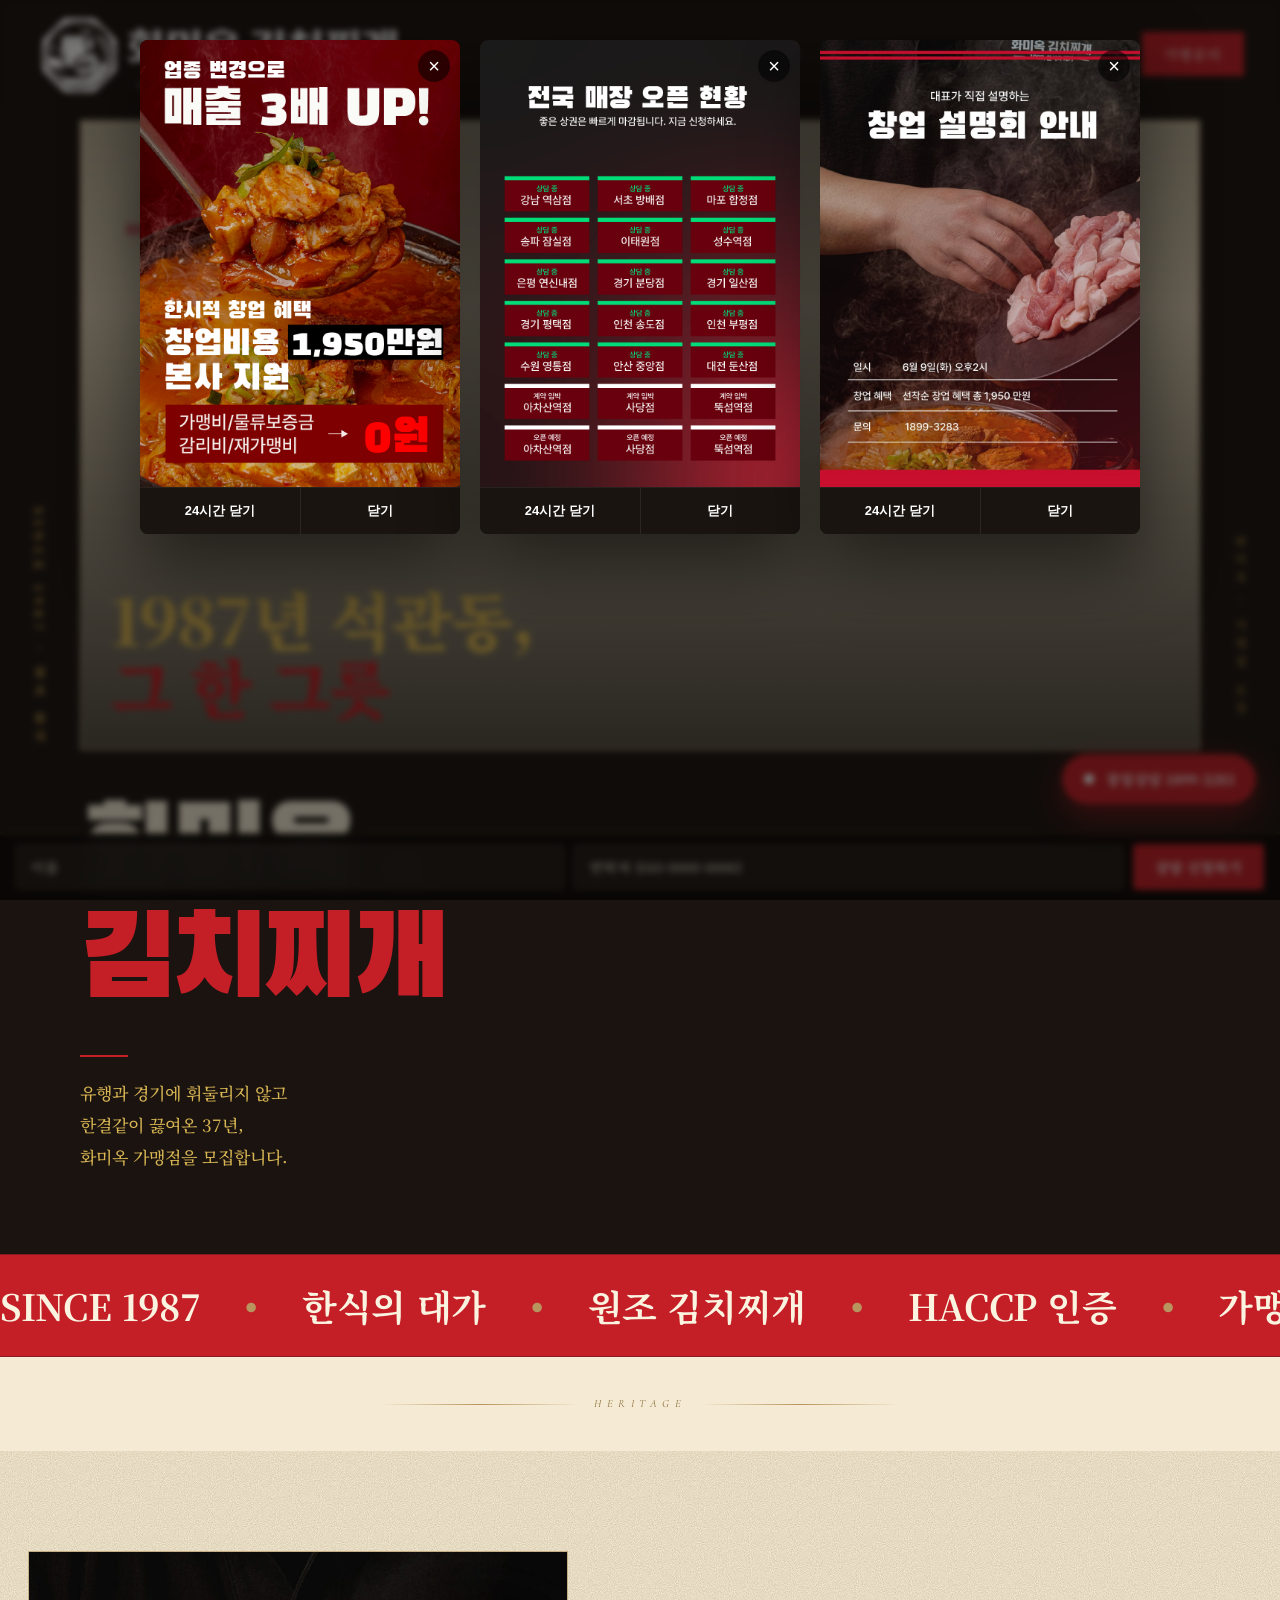
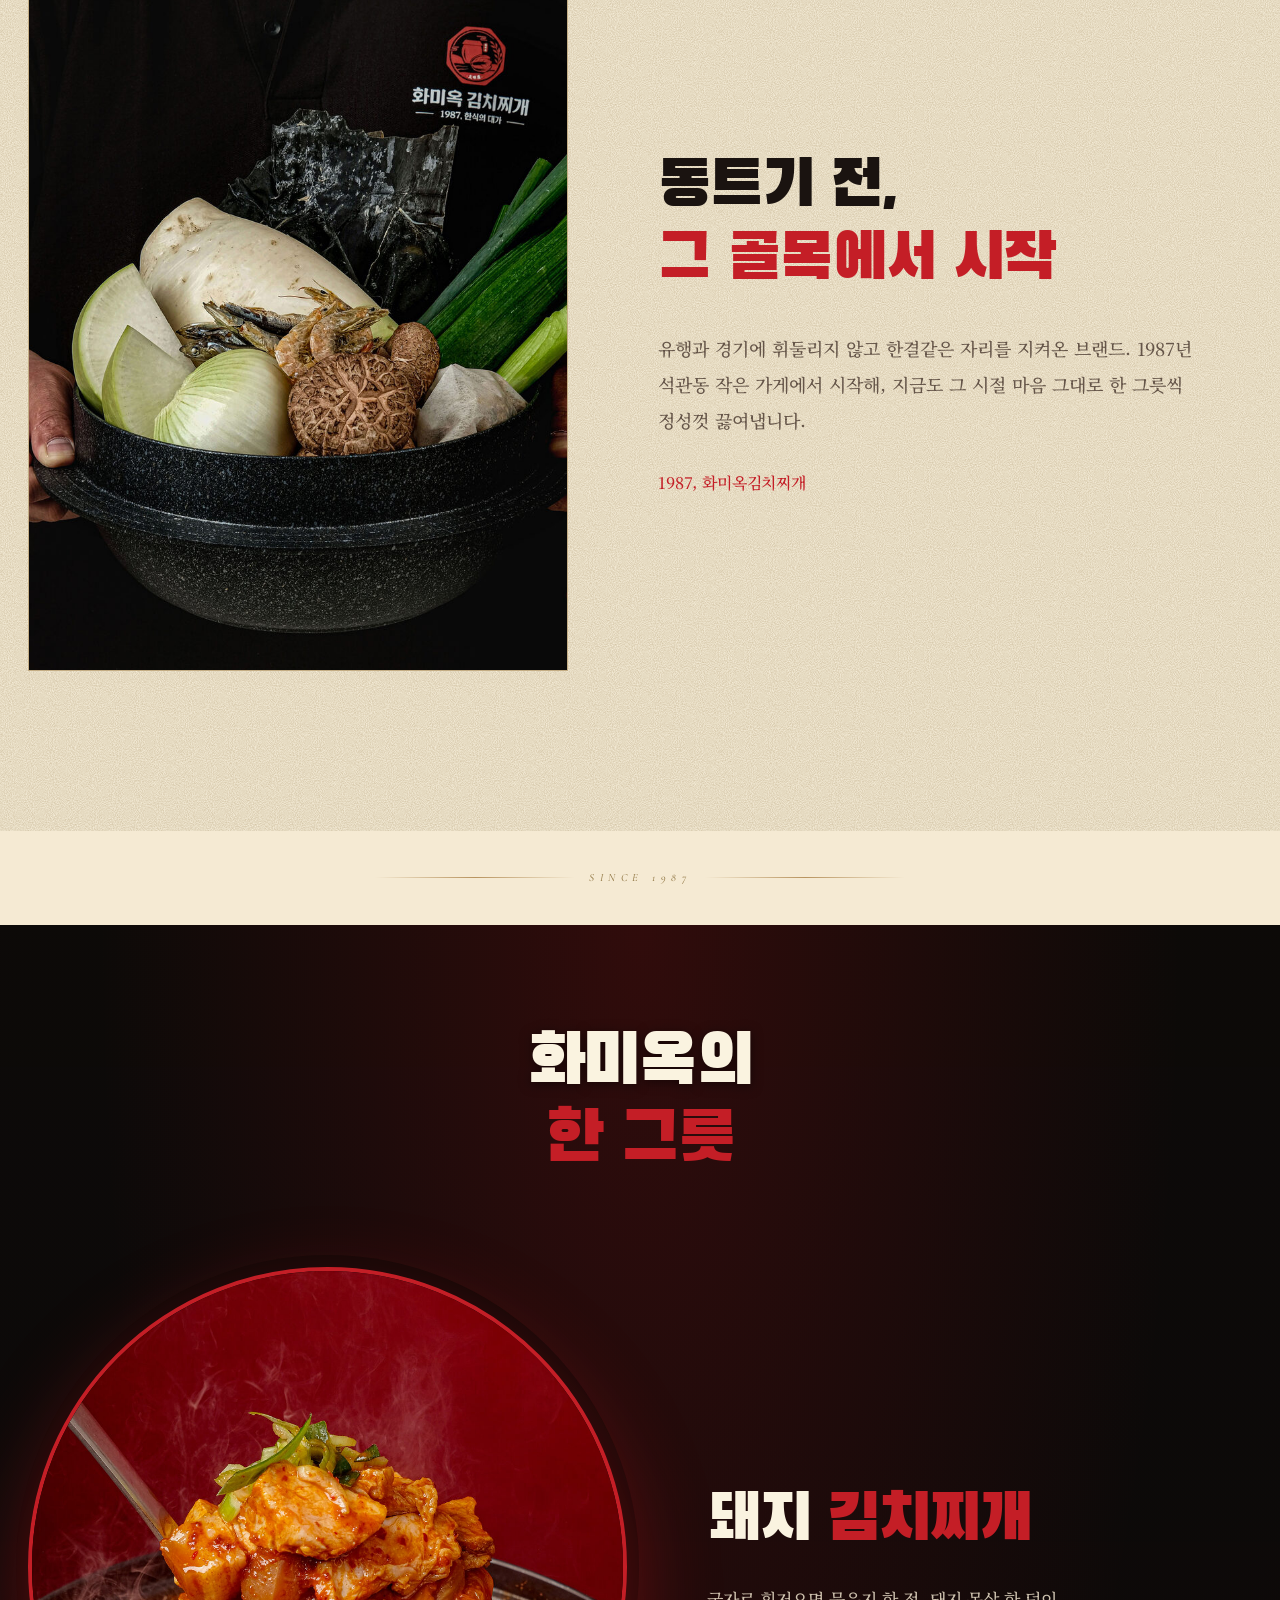
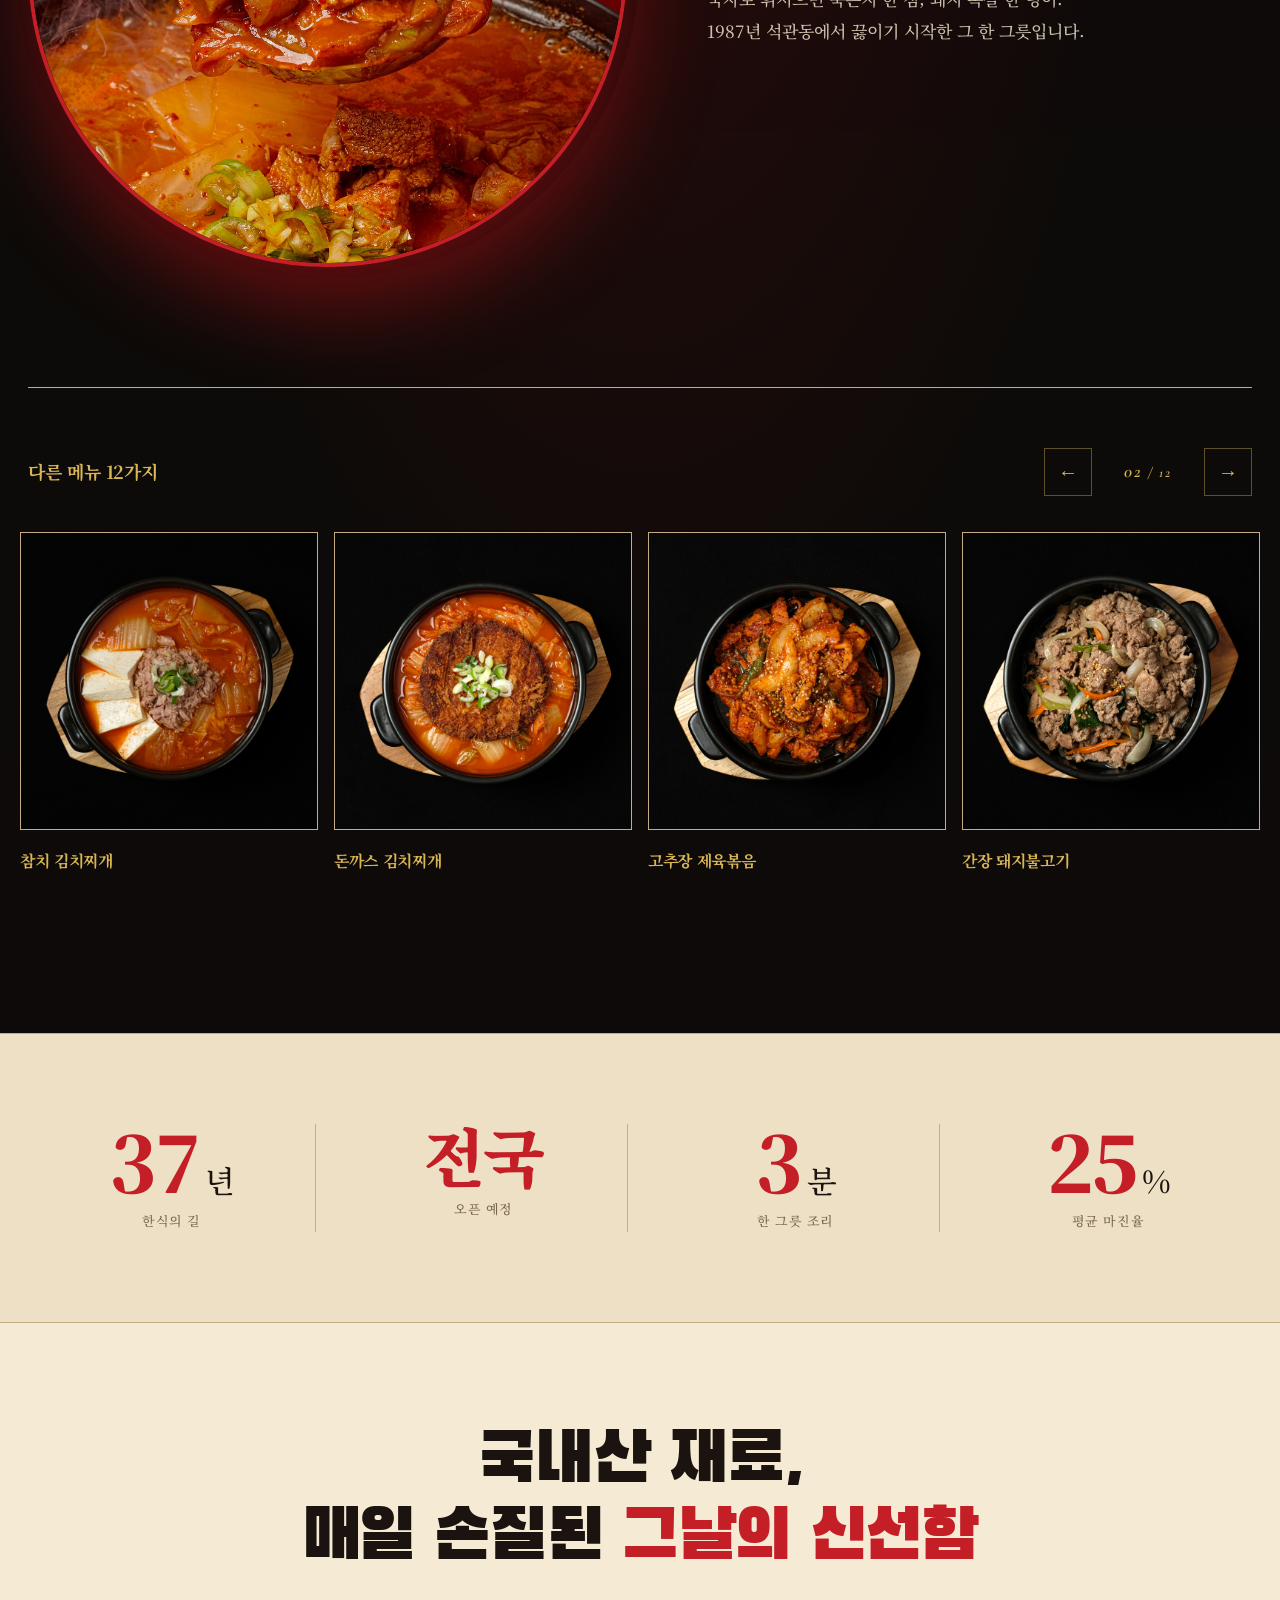
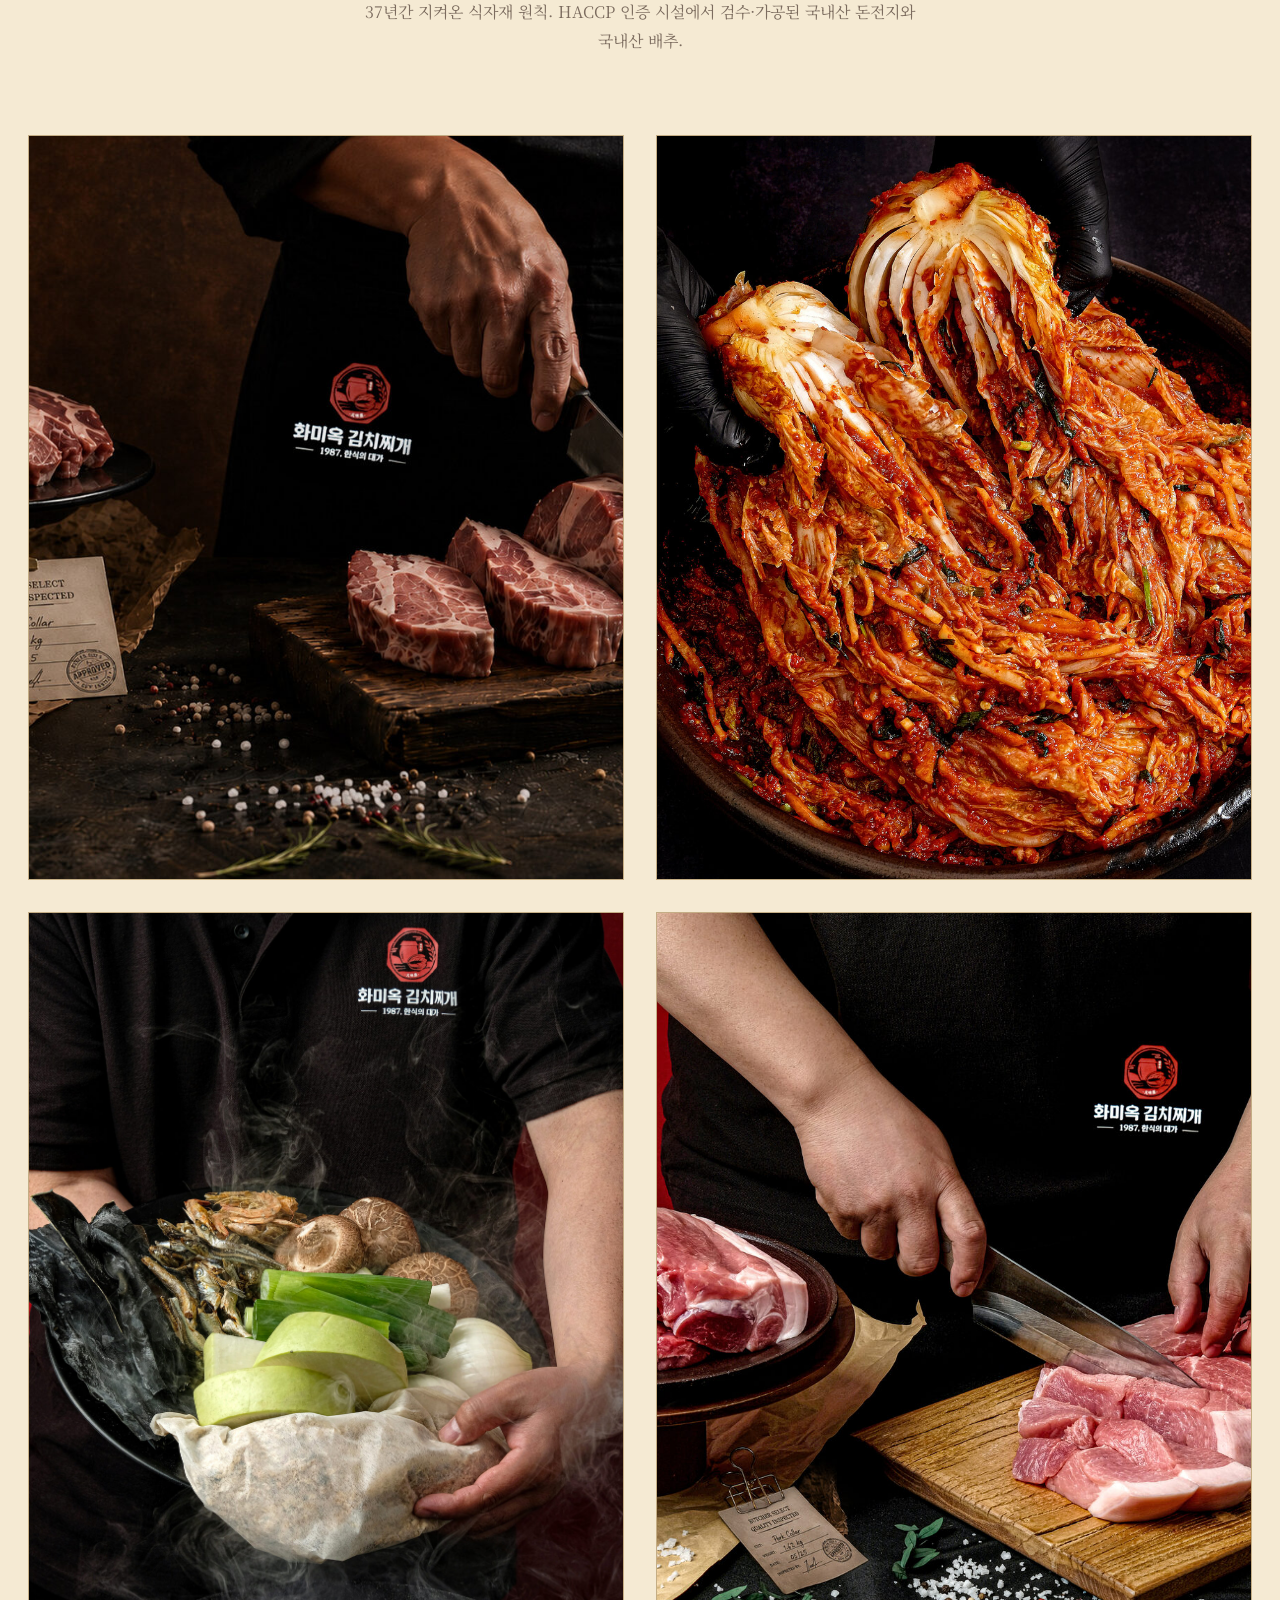
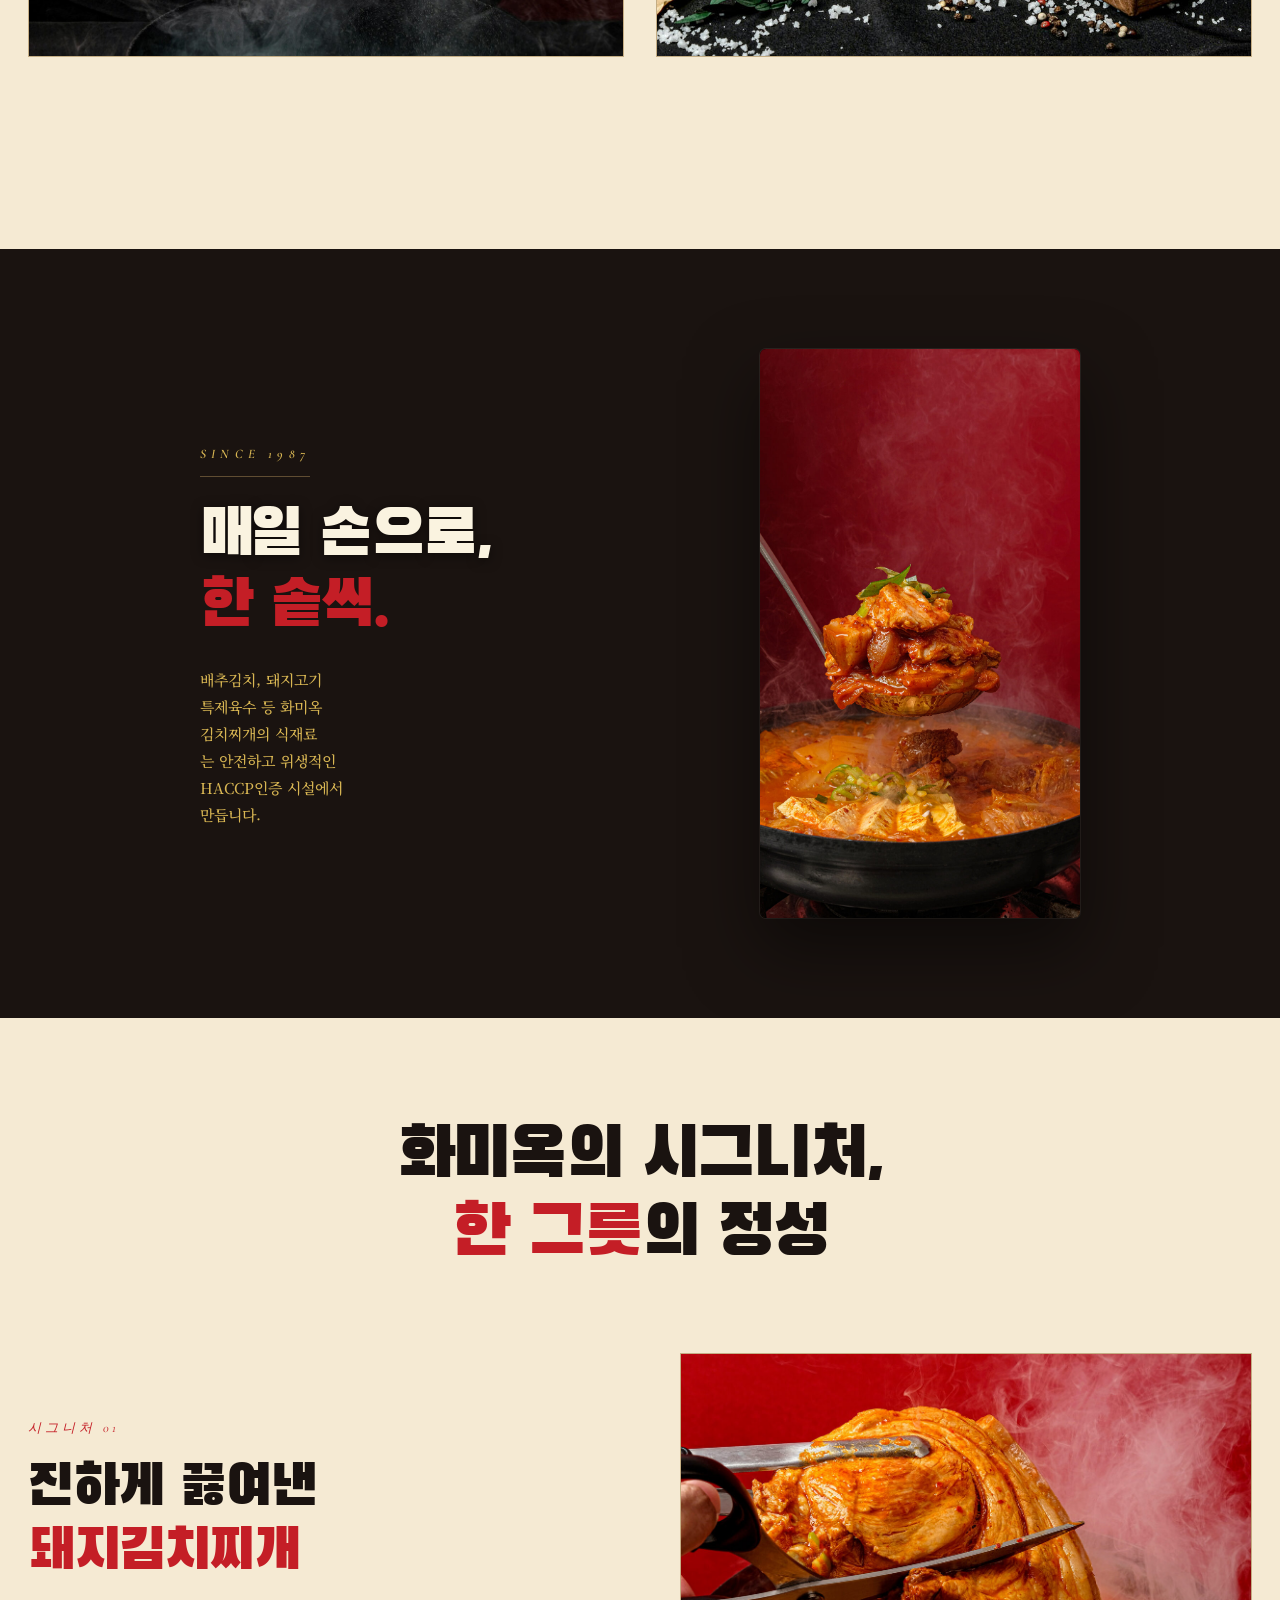
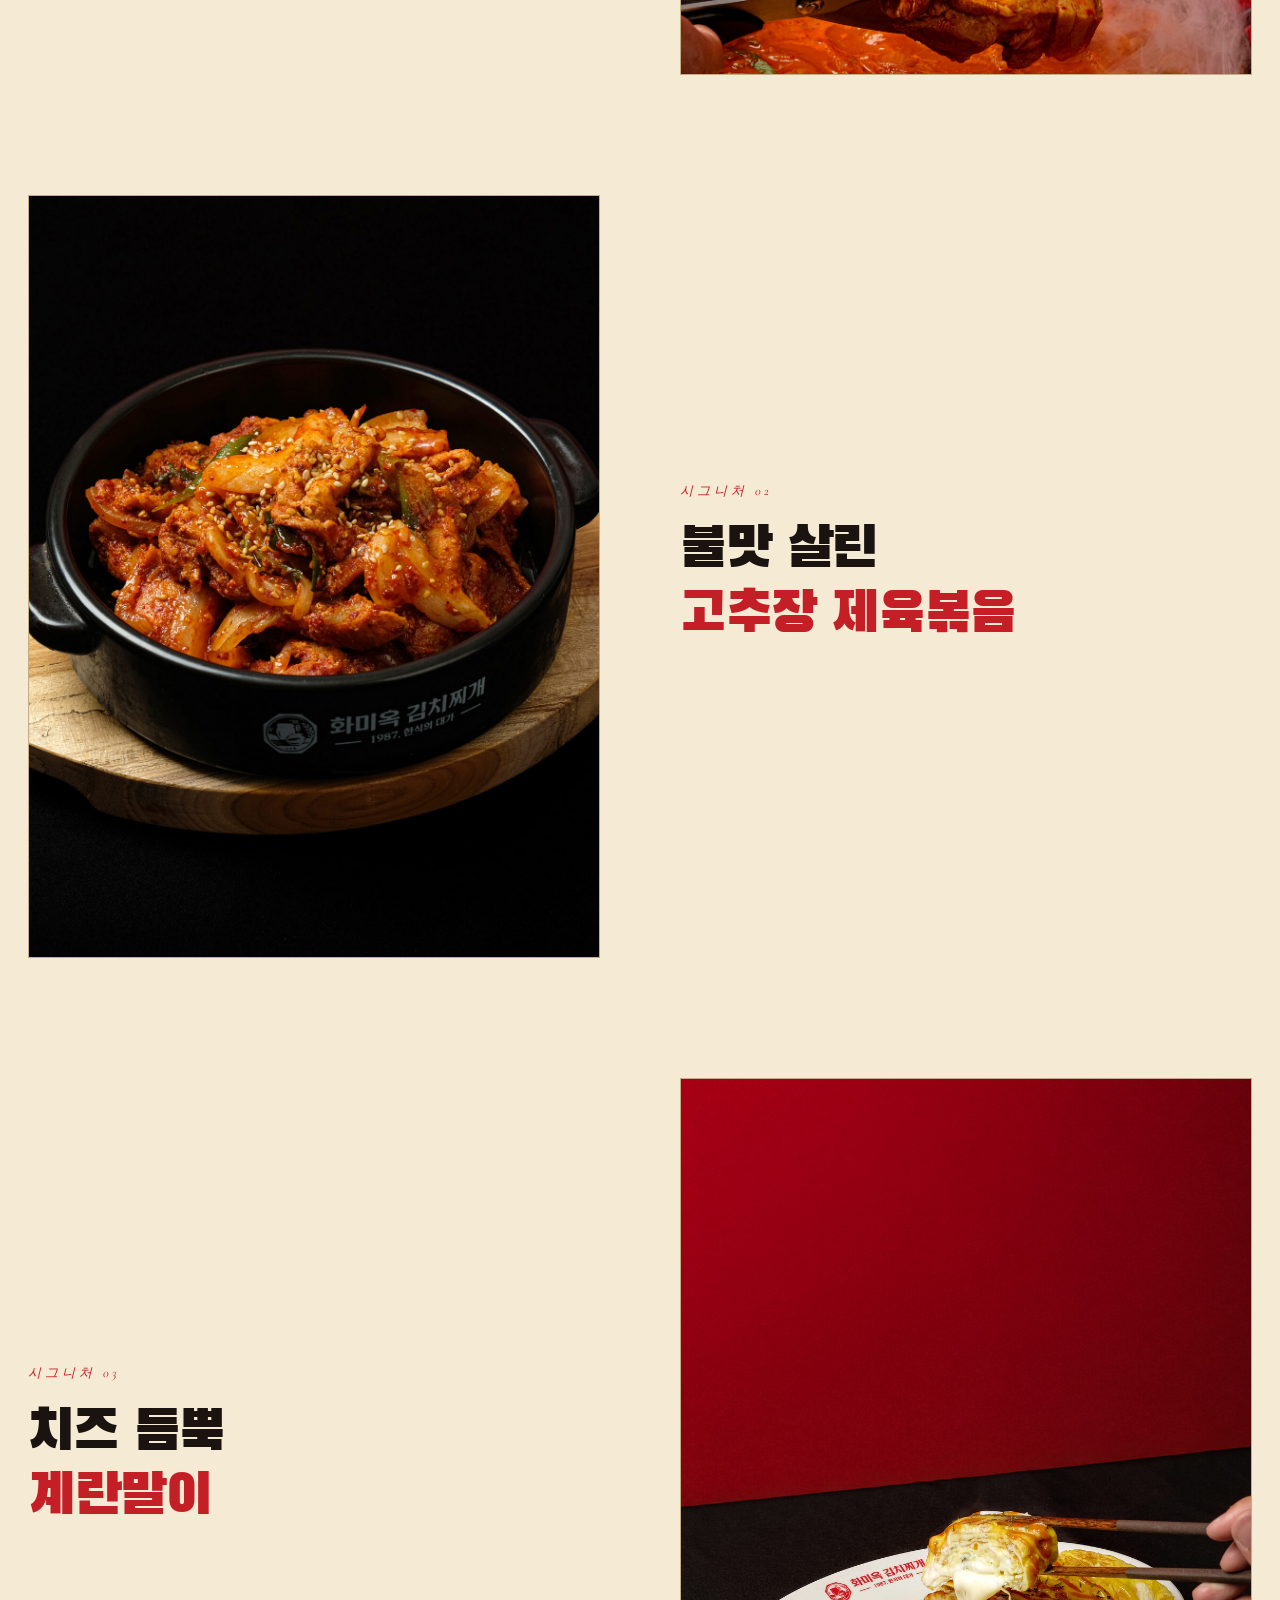
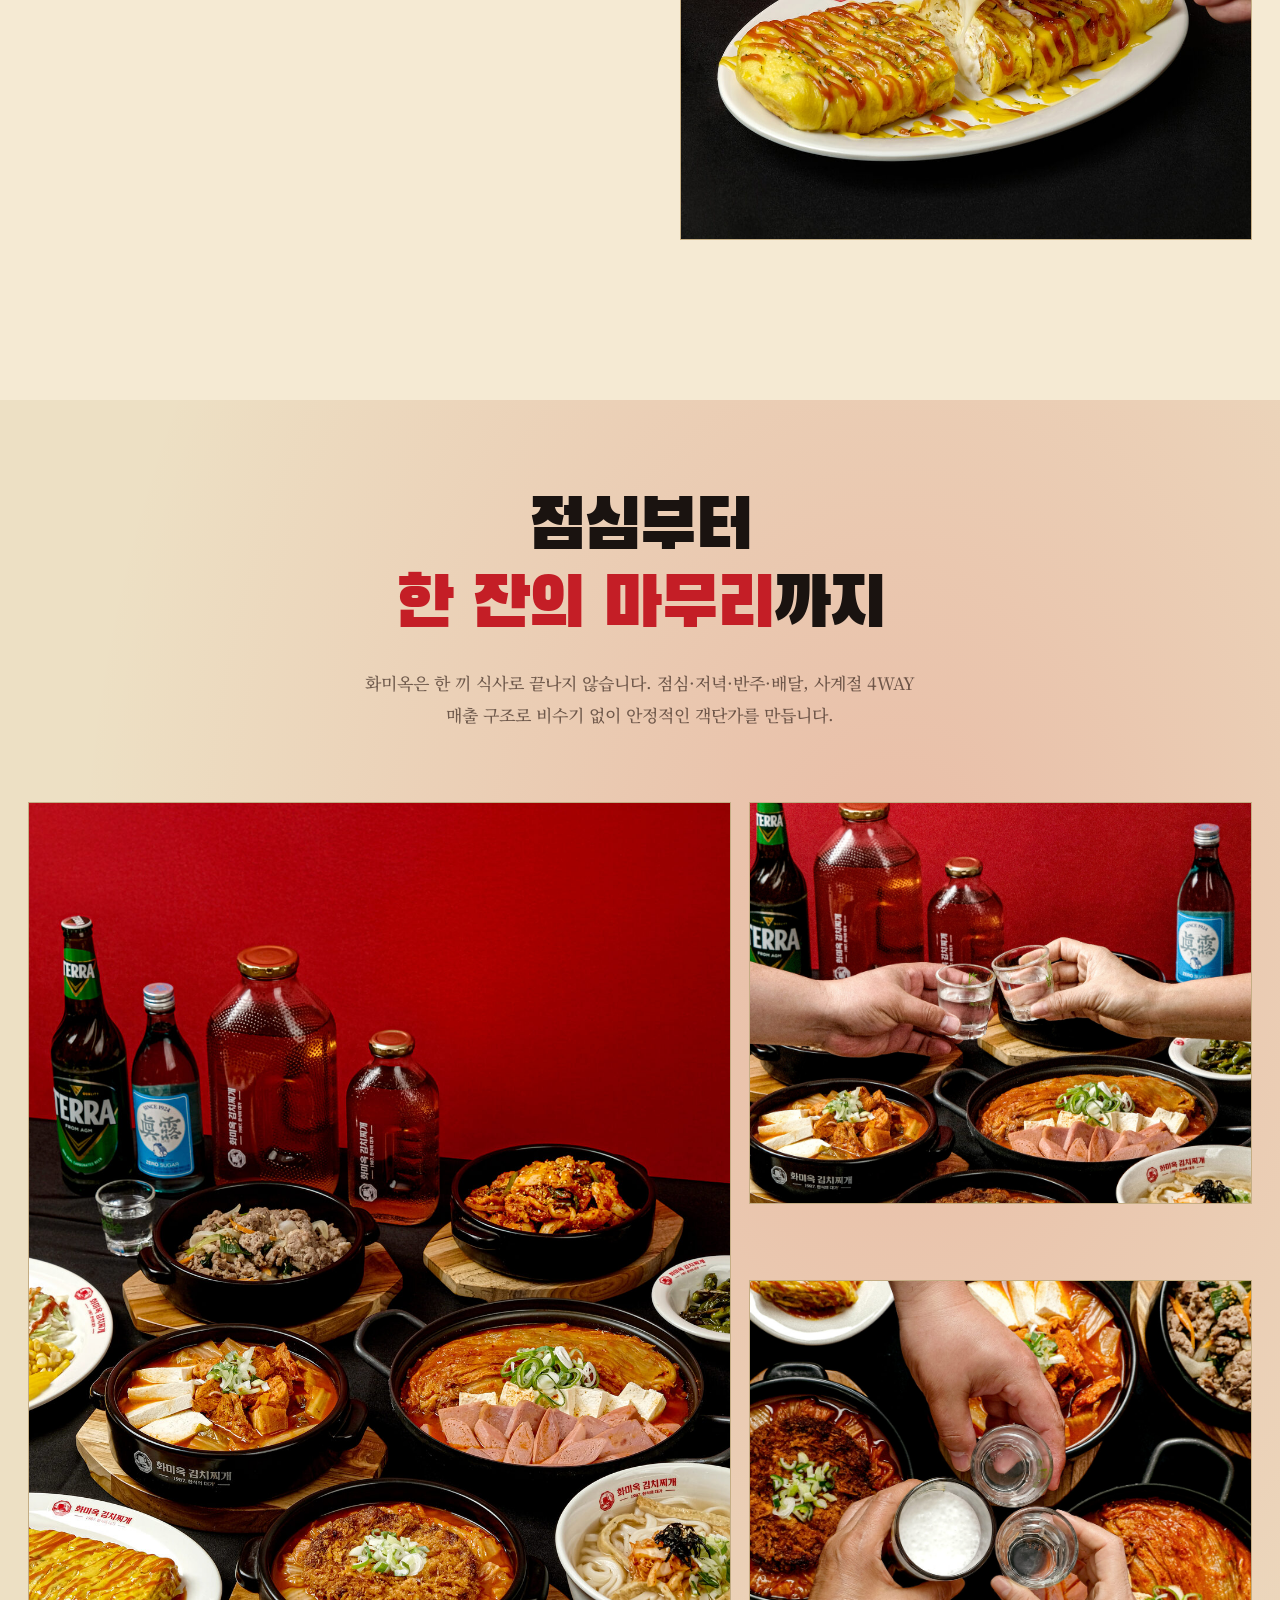
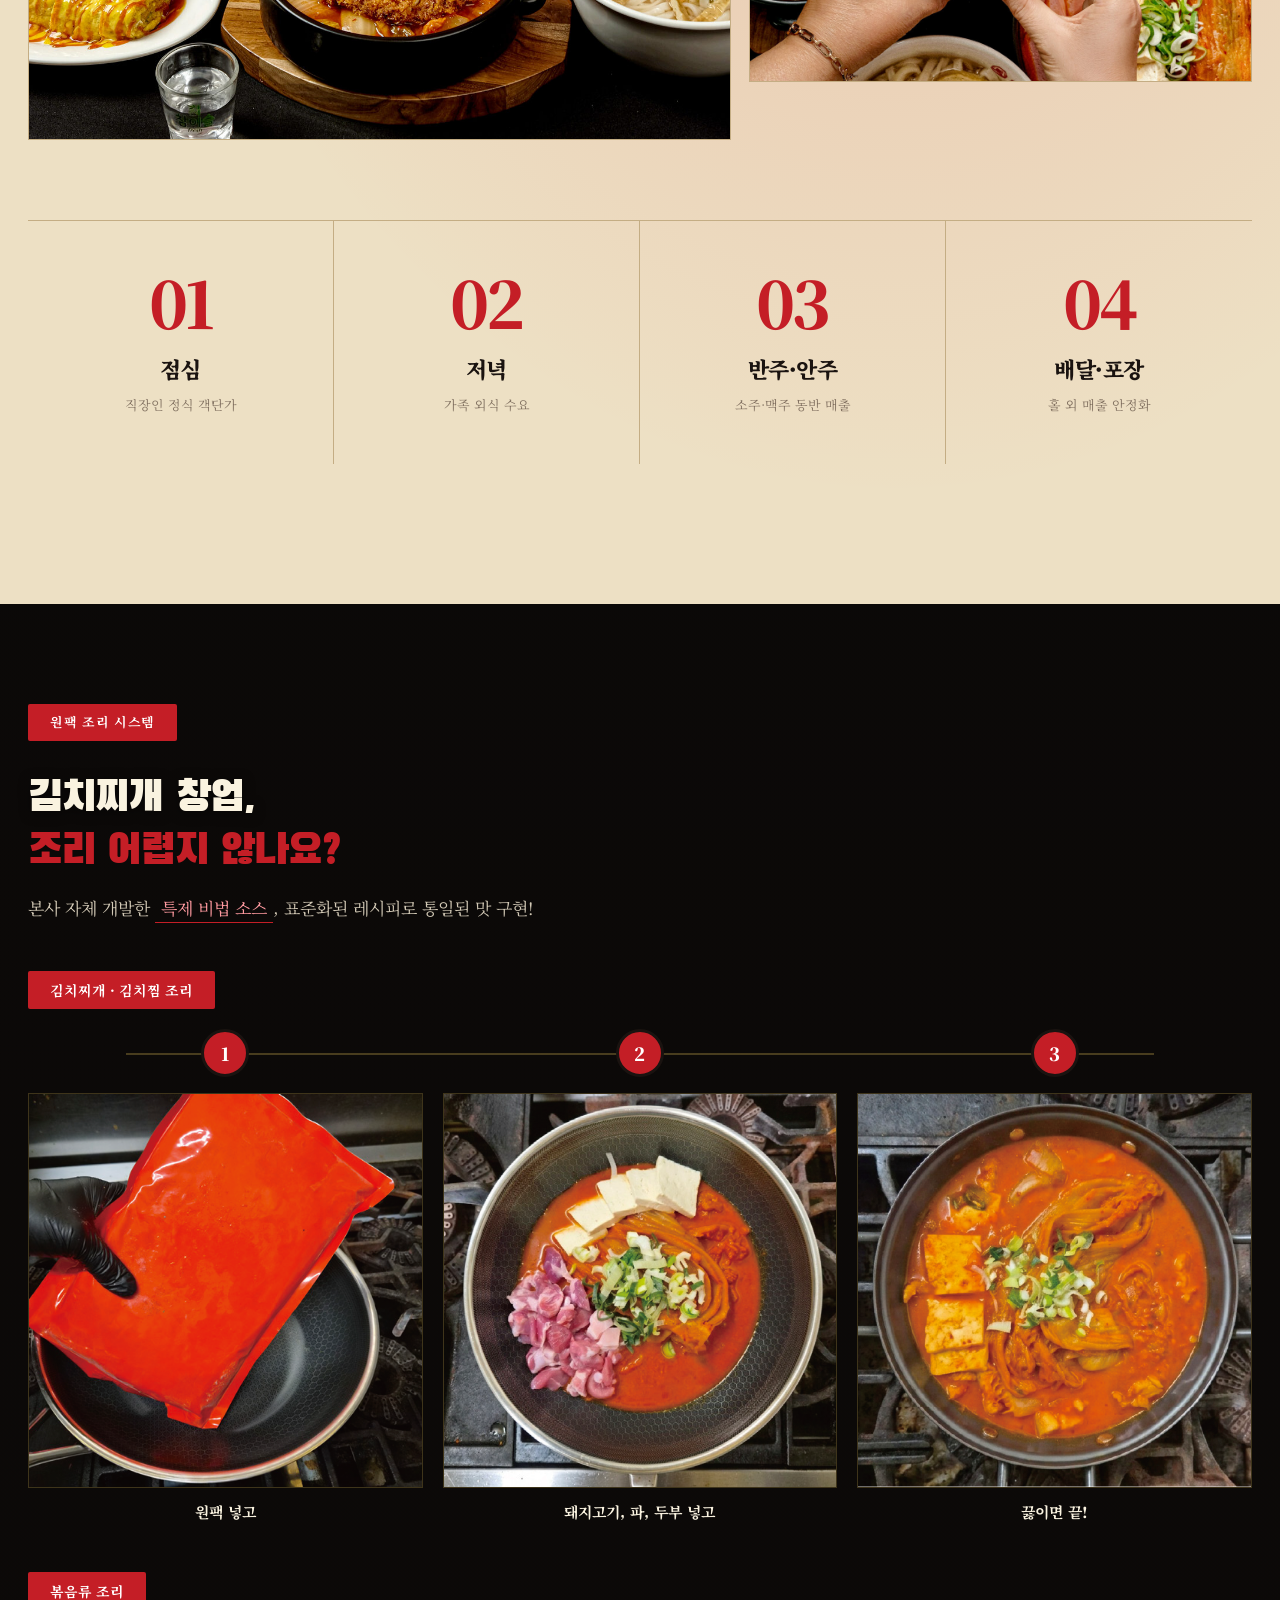
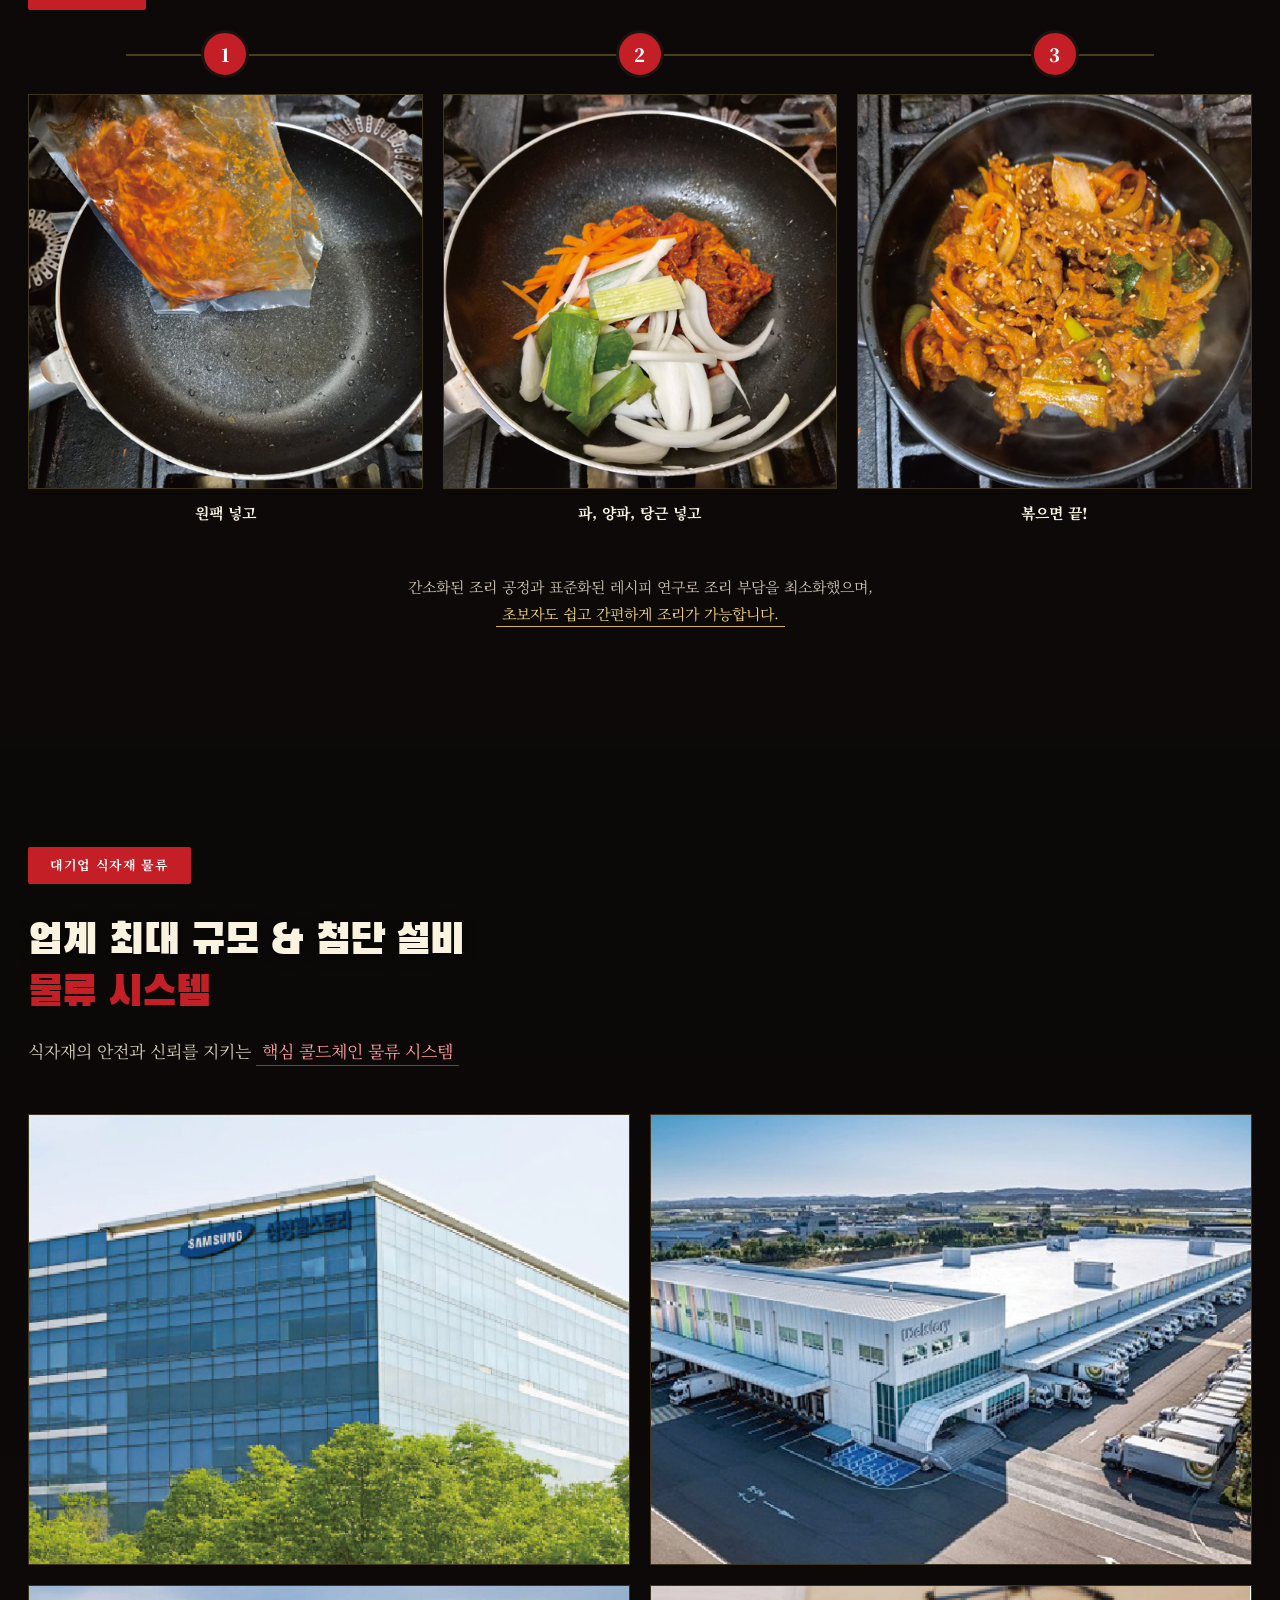
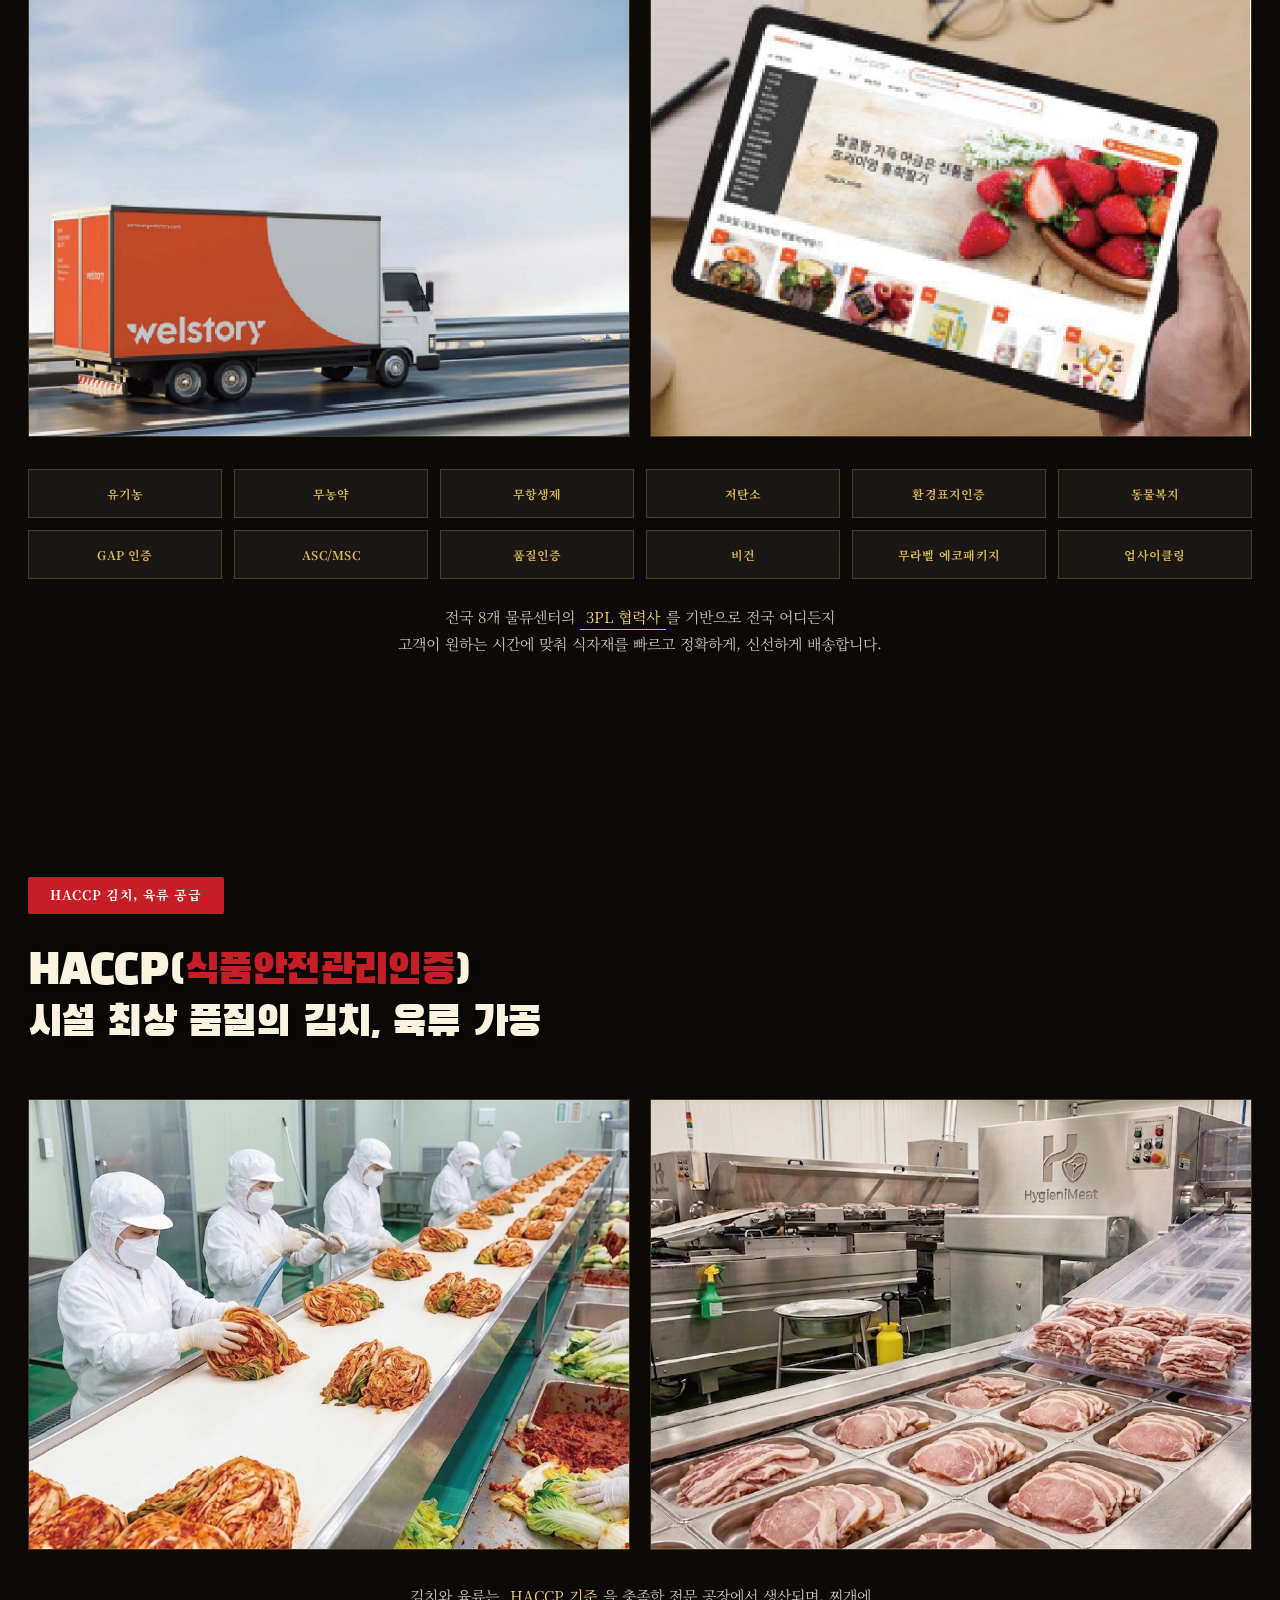
==== index.html @ 4a1a3f34 "Add files via upload" ====
<!DOCTYPE html>
<html lang="ko">
<head>
<meta charset="UTF-8">
<meta name="viewport" content="width=device-width,initial-scale=1">
<title>화미옥 김치찌개 — 1987, 한식의 대가</title>
<meta name="description" content="1987년 석관동에서 시작된 김치찌개 본가. 화미옥 김치찌개 가맹 안내.">

<link rel="preconnect" href="https://fonts.googleapis.com">
<link rel="preconnect" href="https://fonts.gstatic.com" crossorigin>

<!-- Vimeo 영상 빠른 로드 -->
<link rel="preconnect" href="https://player.vimeo.com">
<link rel="preconnect" href="https://i.vimeocdn.com">
<link rel="preconnect" href="https://f.vimeocdn.com">
<link rel="dns-prefetch" href="https://player.vimeo.com">
<link rel="dns-prefetch" href="https://i.vimeocdn.com">

<!-- 파비콘 (모든 디바이스 대응) -->
<link rel="icon" type="image/svg+xml" href="favicon.svg">
<link rel="icon" type="image/png" sizes="32x32" href="favicon-32.png">
<link rel="icon" type="image/png" sizes="16x16" href="favicon-16.png">
<link rel="shortcut icon" href="favicon.ico">
<link rel="apple-touch-icon" sizes="180x180" href="favicon-192.png">
<meta name="theme-color" content="#d4151a">
<link href="https://fonts.googleapis.com/css2?family=Black+Han+Sans&family=Cormorant+Garamond:ital,wght@0,400;1,400;1,500&family=Noto+Serif+KR:wght@400;500;700;900&display=swap" rel="stylesheet">
<link rel="stylesheet" as="style" crossorigin href="https://cdn.jsdelivr.net/gh/orioncactus/pretendard@v1.3.9/dist/web/variable/pretendardvariable-dynamic-subset.min.css" />

<style>
/* =====================================
   COLOR — 화미옥 실제 브랜드 톤
   ===================================== */
:root{
  /* === 메인 테마: 한지 베이지 (LIGHT, 한촌 스타일) === */
  --bg:        #f5ead3;          /* 메인 한지 베이지 */
  --bg-2:      #ede0c4;          /* 깊은 베이지 (대비) */
  --paper:     #faf3e0;          /* 가장 밝은 종이 */
  --paper-2:   #ebe2cc;          /* 카드/높이 변화 */
  --paper-deep:#e0d2b4;

  /* 옅은 검정 (텍스트) */
  --ink:       #1f1612;          /* 메인 텍스트 */
  --ink-dark:  #1a1310;          /* 강조 (제목 등) */
  --ink-soft:  #3a2820;          /* 부드러운 검정 */
  --sub:       #7a6650;          /* 부텍스트 */
  --sub-dark:  #5a4a3a;

  /* 라인/구분선 (금색톤) */
  --line:      #c4ad84;
  --line-light:#d4c3a0;

  /* 브랜드 빨강 (전통톤) */
  --red:       #c41e26;
  --red-deep:  #8a1a1f;
  --red-soft:  rgba(196,30,38,.12);

  /* 어두운 섹션용 (hero, strip-video) */
  --cream:     #faf3e0;          /* 어두운 섹션 텍스트 */
  --dark-bg:   #1a1310;
  --dark-bg-2: #2a1f18;

  /* 금색 */
  --gold:      #b8945f;
  --gold-light:#d4b07a;
  --gold-deep: #8a6f3a;

  /* 한지 그레인 텍스처 (진하게 — 더 보임) */
  --paper-texture: url("data:image/svg+xml,%3Csvg xmlns='http://www.w3.org/2000/svg' width='220' height='220'%3E%3Cfilter id='n'%3E%3CfeTurbulence type='fractalNoise' baseFrequency='0.78' numOctaves='3' stitchTiles='stitch' seed='5'/%3E%3CfeColorMatrix values='0 0 0 0 0.42 0 0 0 0 0.32 0 0 0 0 0.18 0 0 0 1 0'/%3E%3C/filter%3E%3Crect width='100%25' height='100%25' filter='url(%23n)'/%3E%3C/svg%3E");

  --display:   'Noto Serif KR', serif;
  --display-title: 'Black Han Sans', 'Noto Serif KR', sans-serif;
  --serif-en:  'Cormorant Garamond', serif;
  --sans:      'Pretendard Variable', Pretendard, sans-serif;
}
*{margin:0;padding:0;box-sizing:border-box;}
html{scroll-behavior:smooth;}
body{
  font-family:var(--sans);
  background:var(--bg);
  color:var(--ink);
  line-height:1.6;
  -webkit-font-smoothing:antialiased;
  overflow-x:hidden;
  word-break:keep-all;
  overflow-wrap:break-word;
  position:relative;
}
/* 페이지 전체 한지 그레인 — 미세하게만 (사진 변색 방지) */
body::before{
  content:'';
  position:fixed;inset:0;
  background-image:var(--paper-texture);
  background-size:200px;
  opacity:.08;
  pointer-events:none;
  z-index:50;
  mix-blend-mode:multiply;
}

/* === 사진 영역은 그레인 오버레이 위로 올림 (갈색 톤 입혀지지 않게) === */
.brochure-sec__photo,
.brochure-sec__photo img,
.cookstep__photo,
.cookstep__photo img,
.brochure-sec__haccp-photo,
.brochure-sec__haccp-photo img,
.ingredient__cell,
.ingredient__cell img,
.signature__media,
.signature__media img,
.story__media,
.story__media img,
.atmosphere__cell img,
.feature__bg,
.menu-carousel__item img,
.menu-show__hero-photo,
.menu-show__hero-photo img,
.popup__bg img,
.popup__store-img img {
  position: relative;
  z-index: 51;
  isolation: isolate;
}

/* === 어두운 섹션 (Hero, Strip-video) — 라이트 테마에서도 유지 === */
.hero,
.strip-video{
  background:var(--dark-bg)!important;
  color:var(--ink-dark);
}

/* === 베이지 섹션 클래스 — 명시적 적용용 === */
.section-paper{
  background:var(--paper)!important;
  color:var(--ink-dark)!important;
  position:relative;
}
.section-paper::before{
  content:'';
  position:absolute;inset:0;
  background-image:var(--paper-texture);
  background-size:180px;
  opacity:.5;
  pointer-events:none;
  z-index:0;
  mix-blend-mode:multiply;
}
.section-paper > *{position:relative;z-index:1;}

/* 베이지 섹션 텍스트 보정 */
.section-paper h1,
.section-paper h2,
.section-paper h3,
.section-paper h4,
.section-paper p,
.section-paper li{
  color:var(--ink-dark);
}
.section-paper em{color:var(--red);font-style:normal;}

/* 금색 가로 디바이더 */
.divider-gold{
  display:flex;align-items:center;justify-content:center;
  gap:14px;padding:38px 0;background:transparent;
}
.divider-gold::before,
.divider-gold::after{
  content:'';flex:1;height:1px;
  background:linear-gradient(90deg, transparent, var(--gold) 50%, transparent);
  max-width:200px;
}
.divider-gold span{
  font-family:var(--serif-en);font-style:italic;
  color:var(--gold-deep);font-size:11px;letter-spacing:.5em;
  white-space:nowrap;
}

/* === 라이트 테마 자동 보정 === */
/* 모든 섹션 제목/본문 → 옅은 검정 (베이지 위에서 잘 보이게) */
section h1, section h2, section h3, section h4, section p,
section li, section span:not(.menu__price):not(.benefit-card__strike):not(.summary-pill *) {
  color: var(--ink-dark);
}

/* === 어두운 섹션 (hero, strip-video, 배경사진 섹션들) === */
.hero,
.strip-video,
.menu-show,
.profit-chart,
.process,
.countdown {
  --cream: #f0d57a !important;
}
.hero,
.strip-video {
  background: var(--dark-bg) !important;
}

/* 어두운 섹션 안의 모든 텍스트 → 앤티크 골드 강제 (catch-all, 단 헤딩 제외) */
.hero,
.hero *:not(.nav__cta):not(.btn--red):not(em):not(h1):not(h2):not(h3):not(.hero__title):not(.hero__title-han),
.strip-video,
.strip-video *:not(em):not(h1):not(h2):not(h3),
.menu-show,
.menu-show *:not(em):not(.btn--red):not(.menu-carousel__item *):not(.menu-show__hero-photo *):not(h1):not(h2):not(h3),
.profit-chart,
.profit-chart *:not(em):not(.btn--red):not(h1):not(h2):not(h3):not(.brochure-sec__title):not(.brochure-sec__sub):not(.brochure-sec__sub em):not(.brochure-sec__badge):not(.revenue-card *):not(.revenue-chart-wrap *):not(.revenue-tag):not(.brochure-sec__footer):not(.brochure-sec__footer em),
.process,
.process *:not(em):not(.btn--red):not(h1):not(h2):not(h3),
.countdown,
.countdown *:not(em):not(.btn--red):not(h1):not(h2):not(h3) {
  color: #d8b653 !important;
}

/* 큰 타이틀 — 단색 깨끗한 베이지 (모자이크/줄무늬 효과 없이 또렷) */
.hero__title,
.hero__title .t-mask__inner,
.hero h1,
.strip-video__text h3,
.strip-video h3,
.menu-show__head h2,
.profit-chart__head h2,
.process__head h2,
.countdown h2 {
  background-image: none !important;
  background-color: transparent !important;
  -webkit-background-clip: initial !important;
  background-clip: initial !important;
  -webkit-text-fill-color: var(--paper) !important;
  color: var(--paper) !important;
  text-shadow: 0 2px 12px rgba(0,0,0,.5);
  filter: none !important;
  animation: none !important;
}

@keyframes goldShimmer {
  0%, 100% { background-position: 0 0; }
  50%      { background-position: 0 100%; }
}

/* em (강조) → 빨강 (어두운 섹션에서도 그라데이션 무시) */
.hero em,
.strip-video em,
.menu-show em,
.profit-chart em,
.process em,
.countdown em,
.hero h1 em,
.hero__title em,
.strip-video__text h3 em,
.menu-show__head h2 em,
.profit-chart__head h2 em,
.process__head h2 em,
.countdown h2 em,
section em {
  background: none !important;
  -webkit-background-clip: initial !important;
  background-clip: initial !important;
  -webkit-text-fill-color: var(--red) !important;
  color: var(--red) !important;
  font-style: normal;
  filter: none !important;
  animation: none !important;
  text-shadow: none !important;
}

/* === menu-show 본문/카드 텍스트 보정 (어두운 배경) === */
.menu-show__hero-text h3 {
  color: var(--paper) !important;
  -webkit-text-fill-color: var(--paper) !important;
}
.menu-show__hero-text p {
  color: rgba(245, 234, 211, .82) !important;
  -webkit-text-fill-color: rgba(245, 234, 211, .82) !important;
}
.menu-carousel__label,
.menu-carousel__count {
  color: rgba(245, 234, 211, .75) !important;
}
.menu-carousel__btn {
  color: #d8b653 !important;
  border-color: rgba(216, 182, 83, .4) !important;
}

/* === 특정 타이틀 베이지 명시 (그라데이션 X) — 적게 일하고 많이 가져가세요만 === */
.profit-chart__head h2 {
  background: none !important;
  -webkit-background-clip: initial !important;
  background-clip: initial !important;
  -webkit-text-fill-color: var(--paper) !important;
  color: var(--paper) !important;
  filter: none !important;
  animation: none !important;
  text-shadow: 0 2px 14px rgba(0,0,0,.5);
}
.profit-chart__head h2 em {
  color: var(--red) !important;
  -webkit-text-fill-color: var(--red) !important;
  background: none !important;
}

/* === 프로세스 아이템 (01~10 단계 카드) — 어두운 박스 + 베이지 글씨 === */
.process__item {
  background: rgba(10, 8, 7, .55) !important;
  border-color: rgba(245, 234, 211, .12) !important;
}
.process__item .process__no {
  color: var(--red) !important;
}
.process__item h3 {
  color: var(--paper) !important;
  -webkit-text-fill-color: var(--paper) !important;
}
.process__item p {
  color: rgba(245, 234, 211, .68) !important;
  -webkit-text-fill-color: rgba(245, 234, 211, .68) !important;
}
.process__item:hover {
  background: var(--red) !important;
}
.process__item:hover .process__no,
.process__item:hover h3,
.process__item:hover p {
  color: var(--paper) !important;
  -webkit-text-fill-color: var(--paper) !important;
}

/* === Profit-chart 본문 텍스트도 베이지 톤 === */
.profit-chart__head p {
  color: rgba(245, 234, 211, .8) !important;
  -webkit-text-fill-color: rgba(245, 234, 211, .8) !important;
}
/* 순이익률 / 25% — 검정 글씨 (사용자 요청) */
.profit-chart__pie-label,
.profit-chart__pie-percent,
.profit-chart__pie-percent .count,
.profit-chart__pie-percent small {
  color: #1a1310 !important;
  -webkit-text-fill-color: #1a1310 !important;
  text-shadow: none !important;
}

/* === Atmosphere 카드 캡션 보호 (catch-all에 잡히지 않도록) === */
.atmosphere__cell-label,
.atmosphere__cell-no,
.atmosphere__cell-name,
.atmosphere__cell-sub {
  /* 위에서 설정한 색 그대로 유지하도록 위 룰 specificity 보장 */
}

/* 빨강 배경 요소들 → 흰글씨 복구 (가독성) */
.nav__cta,
.btn--red,
.form__submit,
.marquee:not(.marquee--cream),
.menu-carousel__count .menu-carousel__btn:hover,
.popup__cta-button {
  color: var(--cream) !important;
}

/* Footer 어두운 배경 → 앤티크 골드 */
.footer{
  background:var(--dark-bg)!important;
  color:#d8b653 !important;
}
.footer p, .footer span, .footer a, .footer h3, .footer h4 {
  color:#d8b653 !important;
}

/* === 동근이숯불 스타일 타이틀 폰트 (Black Han Sans) === */
h1, h2, h3,
.hero__title,
.menu-show__head h2,
.menu-show__hero-text h3,
.ingredient__head h2,
.receipts__head h2,
.signature__head h2,
.signature__title,
.atmosphere__head h2,
.profit-chart__head h2,
.feature__head h2,
.pricing__head h2,
.process__head h2,
.contact__head h2,
.countdown h2,
.strip-video__caption h3,
.popup__title{
  font-family:var(--display-title) !important;
  font-weight:400 !important;
  letter-spacing:-.02em;
}
img,video{max-width:100%;display:block;}
a{color:inherit;text-decoration:none;}
button{font:inherit;cursor:pointer;border:none;background:none;color:inherit;}
.wrap{max-width:1280px;margin:0 auto;padding:0 28px;}
section{position:relative;}

/* eyebrow 공통 */
.eyebrow{
  display:inline-flex;align-items:center;gap:14px;
  font-family:var(--serif-en);font-style:italic;
  font-size:14px;letter-spacing:.3em;
  color:var(--red);
  text-transform:uppercase;font-weight:500;
}
.eyebrow::before{
  content:'';width:32px;height:1px;background:var(--red);
}
.eyebrow--center::after{
  content:'';width:32px;height:1px;background:var(--red);
}

/* 텍스트 등장 효과 — 라인 마스크 */
.t-mask{
  display:inline-block;overflow:hidden;
  vertical-align:bottom;
}
.t-mask__inner{
  display:inline-block;
  transform:translateY(110%);
  transition:transform 1.1s cubic-bezier(.2,.8,.2,1);
}
.t-mask.is-in .t-mask__inner{transform:translateY(0);}
.t-mask--d1 .t-mask__inner{transition-delay:.1s;}
.t-mask--d2 .t-mask__inner{transition-delay:.22s;}
.t-mask--d3 .t-mask__inner{transition-delay:.34s;}
.t-mask--d4 .t-mask__inner{transition-delay:.46s;}

.reveal{opacity:0;transform:translateY(30px);transition:opacity 1s cubic-bezier(.2,.7,.2,1),transform 1s cubic-bezier(.2,.7,.2,1);}
.reveal.is-in{opacity:1;transform:translateY(0);}
.reveal--d1{transition-delay:.1s;}
.reveal--d2{transition-delay:.2s;}
.reveal--d3{transition-delay:.3s;}
.count{display:inline-block;}

/* =====================================
   LOADER — 화미옥 도장 등장
   ===================================== */
.loader{
  position:fixed;inset:0;z-index:9999;
  background:var(--bg);
  display:flex;align-items:center;justify-content:center;
  overflow:hidden;
}
.loader__panel{
  position:absolute;top:0;width:50%;height:100%;
  background:var(--bg);z-index:2;
  transition:transform 1.3s cubic-bezier(.77,0,.18,1) .4s;
}
.loader__panel--l{left:0;}
.loader__panel--r{right:0;}
.loader__seal{
  position:absolute;top:50%;left:50%;
  transform:translate(-50%,-50%) scale(.6);
  z-index:3;
  width:260px;height:260px;
  opacity:0;
  animation:sealIn 1s .2s cubic-bezier(.2,.8,.2,1.2) forwards;
}
.loader__seal img{width:100%;height:100%;object-fit:contain;display:block;}
.seal{
  width:100%;height:100%;
  background:var(--red);
  display:flex;align-items:center;justify-content:center;
  flex-direction:column;
  color:var(--ink-dark);
  font-family:var(--display);
  position:relative;
  clip-path:polygon(
    50% 0%, 79% 11%, 98% 35%, 98% 65%, 79% 89%,
    50% 100%, 21% 89%, 2% 65%, 2% 35%, 21% 11%
  );
}
.seal__han{
  font-size:64px;font-weight:900;line-height:1;
  margin-bottom:8px;
}
.seal__name{
  font-size:14px;letter-spacing:.04em;font-weight:700;
  white-space:nowrap;
}
.seal__year{
  margin-top:6px;
  font-family:var(--serif-en);font-style:italic;
  font-size:11px;letter-spacing:.3em;opacity:.8;
}
@keyframes sealIn{to{opacity:1;transform:translate(-50%,-50%) scale(1);}}
body.loaded .loader__panel--l{transform:translateX(-101%);}
body.loaded .loader__panel--r{transform:translateX(101%);}
body.loaded .loader__seal{opacity:0;transition:opacity .35s;}
body.loaded .loader{transition:visibility 0s 1.8s;visibility:hidden;}

/* =====================================
   NAV
   ===================================== */
.nav{
  position:fixed;top:0;left:0;right:0;z-index:100;
  display:flex;align-items:center;justify-content:space-between;
  padding:14px 36px;
  background:rgba(26,19,16,.55);
  backdrop-filter:blur(10px);
  -webkit-backdrop-filter:blur(10px);
  transition:background .3s, padding .3s, box-shadow .3s, border-color .3s;
  border-bottom:1px solid transparent;
}
.nav.scrolled{
  background:rgba(26,19,16,.92);
  padding:10px 36px;
  border-bottom-color:rgba(196,30,38,.25);
}
.nav__brand{display:flex;align-items:center;gap:14px;}
.nav__seal{
  height:80px;width:auto;flex-shrink:0;
  transition:height .3s;
}
.nav__seal img{height:100%;width:auto;object-fit:contain;display:block;}
.nav.scrolled .nav__seal{height:56px;}
.nav__logo{
  font-family:var(--display);font-weight:900;font-size:20px;
  letter-spacing:-.01em;line-height:1.1;
  color:#fff !important;
}
.nav__logo small{
  display:block;
  font-family:var(--serif-en);font-style:italic;font-weight:400;
  font-size:10px;letter-spacing:.28em;
  color:rgba(255,255,255,.85) !important;margin-top:2px;
}
.nav__menu{display:flex;gap:32px;align-items:center;}
.nav__menu a{
  font-size:14px;font-weight:500;
  color:rgba(255,255,255,.85) !important;
  transition:color .25s;position:relative;
}
.nav__menu a:hover{color:#fff !important;}
.nav__menu a::after{
  content:'';position:absolute;left:0;bottom:-6px;
  width:0;height:1px;background:var(--red);transition:width .3s;
}
.nav__menu a:hover::after{width:100%;}
.nav__cta{
  background:var(--red);color:#fff !important;
  padding:11px 22px;
  font-family:var(--display);font-weight:700;font-size:13px;letter-spacing:.04em;
  transition:background .25s,transform .25s;
  white-space:nowrap;  /* 줄바꿈 방지 */
}
.nav__cta::after{display:none !important;}
.nav__cta:hover{background:var(--red-deep);transform:translateY(-1px);}
@media(max-width:860px){
  .nav,.nav.scrolled{padding:10px 14px;}
  .nav__menu{gap:14px;}
  .nav__menu a:not(.nav__cta){display:none;}
  /* 로고 크기 축소 */
  .nav__seal{height:42px;}
  .nav.scrolled .nav__seal{height:38px;}
  .nav__logo{font-size:16px;}
  .nav__logo small{font-size:8px;letter-spacing:.22em;}
  /* 가맹문의 버튼 축소 */
  .nav__cta{padding:9px 16px;font-size:12px;}
}
@media(max-width:380px){
  .nav__seal{height:36px;}
  .nav__logo{font-size:14px;}
  .nav__logo small{display:none;}
  .nav__cta{padding:8px 12px;font-size:11px;}
}

/* =====================================
   HERO — 디자인된 영상 영역 (파머스 포케 참고)
   ===================================== */
.hero{
  position:relative;
  min-height:100vh;
  background:var(--bg);
  padding:120px 0 80px;
  overflow:hidden;
}
/* 우측 세로 라벨 */
.hero__side-label{
  position:absolute;top:50%;right:30px;
  transform:translateY(-50%);
  writing-mode:vertical-rl;
  font-family:var(--display);font-weight:700;
  color:var(--gold);font-size:12px;letter-spacing:.5em;
  opacity:.55;z-index:5;
}
/* 좌측 세로 SINCE */
.hero__side-since{
  position:absolute;top:50%;left:30px;
  transform:translateY(-50%);
  writing-mode:vertical-rl;
  font-family:var(--display);font-weight:700;
  color:var(--red);font-size:12px;letter-spacing:.5em;
  z-index:5;
}
.hero__inner{
  position:relative;z-index:2;
  max-width:1280px;margin:0 auto;
  padding:0 80px;
}
@media(max-width:860px){
  /* === 모바일 hero — 영상 컨테이너 화면 절반 차지 === */
  .hero{
    min-height:auto!important;
    height:auto;
    padding:90px 0 50px!important;
    position:relative;overflow:hidden;
    background:var(--bg);
  }
  /* 사이드 세로 글씨 숨김 */
  .hero__side-label,.hero__side-since{display:none!important;}
  /* 좌상단 도장 로고 제거 */
  .hero__corner-seal{display:none!important;}
  .hero__corner-label{display:none!important;}
  .hero__inner{padding:0 16px;height:auto;}
  /* 영상 컨테이너 — 27:40 세로 비율 (PC 16:9는 따로 처리) */
  .hero__video-wrap{
    position:relative!important;
    width:100%!important;
    height:auto!important;
    aspect-ratio:27/40!important;
    margin:0 0 32px!important;
    border-radius:8px!important;
    border:none!important;
    overflow:hidden;
    z-index:1;
    background:var(--bg-2);
    display:block;
  }
  /* iframe — 컨테이너 100% 채움 (이미 비율 맞으니 자연 핏) */
  .hero__video-wrap iframe,
  .hero__video-wrap iframe.hero__video{
    position:absolute!important;
    inset:0!important;
    top:auto!important;left:auto!important;
    width:100%!important;
    height:100%!important;
    aspect-ratio:auto!important;
    transform:none!important;
  }
  .placeholder-video{
    position:absolute!important;
    inset:0!important;
    background:url('images/p11.png') center/cover no-repeat;
    z-index:0;
  }
  /* 어두운 그라데이션 — 캡션 가독성 */
  .hero__video-overlay,
  .hero__video-wrap::after{
    content:'';
    position:absolute;inset:0;
    z-index:3;pointer-events:none;
    background:linear-gradient(180deg,
      rgba(10,8,7,.3) 0%,
      rgba(10,8,7,0) 30%,
      rgba(10,8,7,0) 60%,
      rgba(10,8,7,.7) 100%)!important;
  }
  /* 영상 위 캡션 ("1987년 석관동, 그 한 그릇") - 하단 좌측 */
  .hero__caption{
    position:absolute!important;
    top:auto!important;bottom:18px!important;
    left:18px!important;right:18px!important;
    z-index:5;
    flex-direction:column!important;
    align-items:flex-start!important;
    gap:6px!important;
  }
  .hero__caption-l{
    text-shadow:0 2px 12px rgba(0,0,0,.85);
    font-size:18px;
  }
  /* 큰 타이틀 - 영상 아래 */
  .hero__title-zone{
    position:relative;
    z-index:5;
    margin:0;
    padding:0 8px;
  }
  .hero__title{
    font-size:clamp(48px, 12vw, 76px)!important;
  }
}

/* 상단 캡션 */
.hero__top{
  display:flex;align-items:center;justify-content:space-between;
  margin-bottom:30px;
  font-family:var(--serif-en);font-style:italic;
  font-size:12px;letter-spacing:.3em;
  color:var(--gold);
  text-transform:uppercase;
  opacity:0;animation:fadeIn 1.2s 1.8s forwards;
}
.hero__top-l{display:flex;align-items:center;gap:14px;}
.hero__top-l::before{
  content:'';width:8px;height:8px;background:var(--red);border-radius:50%;
  animation:pulseDot 1.6s infinite;
}
@keyframes pulseDot{
  0%,100%{opacity:1;transform:scale(1);}
  50%{opacity:.4;transform:scale(.85);}
}

/* 영상 컨테이너 — 디자인된 프레임 */
.hero__video-wrap{
  position:relative;
  width:100%;
  aspect-ratio:21/9;
  background:var(--bg-2);
  border:1px solid var(--line);
  overflow:hidden;
  opacity:0;transform:translateY(40px);
  animation:videoIn 1.4s 2s cubic-bezier(.2,.7,.2,1) forwards;
}
@keyframes videoIn{to{opacity:1;transform:translateY(0);}}
@keyframes fadeIn{to{opacity:1;}}

.hero__video{
  position:absolute;inset:0;
  width:100%;height:100%;object-fit:cover;
}
.placeholder-video{
  width:100%;height:100%;
  background:
    linear-gradient(135deg, rgba(10,8,7,.4) 0%, rgba(10,8,7,.2) 50%, rgba(10,8,7,.7) 100%),
    url('images/p11.png') center/cover no-repeat;
  position:relative;
}
.placeholder-video::after{
  display:none;
}
.hero__video-overlay{
  position:absolute;inset:0;
  background:linear-gradient(180deg,
    rgba(0,0,0,.2) 0%, rgba(0,0,0,.05) 30%, rgba(0,0,0,.65) 100%);
  z-index:2;
}

/* 영상 위 도장 (좌상단) */
.hero__corner-seal{
  position:absolute;top:24px;left:24px;z-index:3;
  width:130px;height:130px;
  filter:drop-shadow(0 6px 18px rgba(0,0,0,.55));
}
.hero__corner-seal img{width:100%;height:100%;object-fit:contain;display:block;}

/* 영상 위 우상단 라벨 */
.hero__corner-label{
  position:absolute;top:30px;right:30px;z-index:3;
  display:flex;flex-direction:column;align-items:flex-end;
  font-family:var(--serif-en);font-style:italic;
  color:rgba(58,40,32,.7);font-size:11px;
  letter-spacing:.3em;line-height:1.6;text-align:right;
}

/* 영상 위 하단 슬로건 (큰 카피) */
.hero__caption{
  position:absolute;left:30px;right:30px;bottom:30px;z-index:3;
  display:flex;align-items:flex-end;justify-content:space-between;
  gap:24px;color:var(--ink-dark);
}
.hero__caption-l{
  font-family:var(--display);font-weight:900;
  font-size:clamp(28px,5vw,72px);line-height:1.05;
  letter-spacing:-.025em;
}
.hero__caption-l em{font-style:normal;color:var(--gold);}
.hero__caption-r{
  font-family:var(--serif-en);font-style:italic;
  font-size:14px;letter-spacing:.2em;
  color:rgba(58,40,32,.7);
  white-space:nowrap;
  display:flex;flex-direction:column;align-items:flex-end;gap:4px;
}
.hero__caption-r small{font-size:10px;letter-spacing:.4em;color:var(--gold);}

@media(max-width:860px){
  /* 풀스크린 hero — 위의 media query에서 처리 */
  .hero__corner-seal{width:74px;height:74px;}
}

/* 영상 아래 큰 타이틀 */
.hero__title-zone{
  margin-top:50px;
}
.hero__title{
  font-family:var(--display);font-weight:900;
  font-size:clamp(52px,9vw,130px);
  line-height:.95;letter-spacing:-.035em;
  color:var(--ink-dark);
}
.hero__title em{font-style:normal;color:var(--red);}
.hero__title-han{
  font-size:.45em;color:#d8b653;font-weight:500;
  margin-left:.1em;letter-spacing:0;
  background:none !important;
  -webkit-background-clip:initial !important;
  background-clip:initial !important;
  -webkit-text-fill-color:#d8b653 !important;
  filter:none !important;
  animation:none !important;
}
.hero__sub{
  font-family:var(--display);font-weight:500;
  font-size:17px;line-height:1.9;
  color:rgba(58,40,32,.7);
  max-width:520px;
  margin-top:36px;
}
.hero__sub::before{
  content:'';display:block;width:48px;height:2px;
  background:var(--red);margin-bottom:20px;
}
@media(max-width:860px){
  .hero__sub{font-size:15px;margin-top:28px;}
}

/* hero scroll indicator */
.hero__scroll{
  position:absolute;bottom:28px;left:50%;transform:translateX(-50%);
  color:rgba(58,40,32,.6);
  font-family:var(--serif-en);font-style:italic;
  font-size:11px;letter-spacing:.3em;
  display:flex;flex-direction:column;align-items:center;gap:10px;z-index:6;
  opacity:0;animation:fadeIn 1s 3.2s forwards;
}
.hero__scroll-line{
  width:1px;height:48px;background:rgba(255,255,255,.2);
  position:relative;overflow:hidden;
}
.hero__scroll-line::after{
  content:'';position:absolute;top:-48px;left:0;width:100%;height:48px;
  background:linear-gradient(180deg,transparent,var(--red));
  animation:scrollLine 2.2s infinite cubic-bezier(.7,0,.3,1);
}
@keyframes scrollLine{to{top:100%;}}

/* =====================================
   MARQUEE
   ===================================== */
.marquee{
  background:var(--red);color:var(--ink-dark);
  padding:22px 0;overflow:hidden;
  border-top:1px solid var(--red-deep);
  border-bottom:1px solid var(--red-deep);
}
.marquee__track{
  display:flex;gap:42px;white-space:nowrap;
  animation:marquee 16s linear infinite;
  font-family:var(--display);font-weight:700;
  font-size:clamp(22px,3vw,36px);letter-spacing:-.01em;
}
.marquee__track span{display:inline-flex;align-items:center;gap:42px;}
.marquee__track span::after{content:'·';color:var(--gold);font-size:1.5em;line-height:.6;}
.marquee--cream{background:var(--cream);color:var(--ink-dark);border-color:var(--red);}
.marquee--cream .marquee__track span::after{color:var(--red);}
.marquee--dark{background:var(--bg);color:var(--ink-dark);border-color:var(--red);}
.marquee--dark .marquee__track span::after{color:var(--red);}
@keyframes marquee{to{transform:translateX(-50%);}}

/* =====================================
   STORE LIST FLOW
   ===================================== */
.stores-flow{
  background:var(--bg);
  padding:60px 0;border-bottom:1px solid var(--line);
}
.stores-flow__head{text-align:center;margin-bottom:32px;}
.stores-flow__row{
  display:flex;gap:14px;overflow:hidden;
  -webkit-mask:linear-gradient(90deg,transparent,#000 5%,#000 95%,transparent);
  mask:linear-gradient(90deg,transparent,#000 5%,#000 95%,transparent);
  margin-bottom:14px;
}
.stores-flow__row:last-child{margin-bottom:0;}
.stores-flow__track{
  display:flex;gap:14px;animation:marquee 90s linear infinite;
}
.stores-flow__row--reverse .stores-flow__track{
  animation-direction:reverse;animation-duration:100s;
}
.store-chip{
  flex-shrink:0;display:inline-flex;align-items:center;gap:10px;
  padding:11px 22px;
  border:1px solid var(--line);
  background:var(--bg-2);
  font-family:var(--display);font-size:15px;font-weight:500;
  color:var(--ink-dark);letter-spacing:-.01em;
}
.store-chip__dot{
  width:6px;height:6px;background:var(--red);border-radius:50%;
}
.store-chip__badge{
  font-family:var(--display);font-weight:600;
  font-size:11px;letter-spacing:.04em;color:var(--red);
  padding:2px 8px;border:1px solid var(--red);
}

/* =====================================
   STORY — 본점 이야기
   ===================================== */
.story{padding:100px 0 160px;background:var(--bg);}
.story__inner{
  display:grid;grid-template-columns:1fr 1.1fr;gap:90px;align-items:center;
}
.story__media{
  aspect-ratio:3/4;position:relative;overflow:hidden;
  border:1px solid var(--line);
}
.story__media img{
  width:100%;height:100%;object-fit:cover;
  transition:transform 1.6s cubic-bezier(.2,.7,.2,1);
}
.story__media:hover img{transform:scale(1.05);}
.story__media-tag{
  position:absolute;top:24px;left:24px;
  background:var(--red);color:var(--ink-dark);
  padding:10px 18px;
  font-family:var(--serif-en);font-style:italic;
  font-size:11px;letter-spacing:.2em;font-weight:600;
  z-index:2;
}
.story__num{
  font-family:var(--display);font-weight:900;
  font-size:clamp(120px,18vw,200px);
  color:var(--red);line-height:.9;letter-spacing:-.04em;
  display:flex;align-items:baseline;gap:14px;
}
.story__num small{
  font-family:var(--serif-en);font-style:italic;
  font-size:.18em;color:var(--gold);letter-spacing:.2em;
  font-weight:400;
}
.story h2{
  font-family:var(--display);font-weight:900;
  font-size:clamp(38px,5vw,64px);
  line-height:1.15;letter-spacing:-.025em;
  margin:24px 0 32px;
}
.story h2 em{font-style:normal;color:var(--red);}
.story p{
  font-family:var(--display);font-weight:500;
  font-size:18px;line-height:2;
  color:rgba(58,40,32,.75);
  max-width:540px;margin-bottom:24px;
}
.story__sign{
  margin-top:32px;
  font-family:var(--display);font-weight:500;
  color:var(--red);font-size:16px;letter-spacing:-.01em;
}
@media(max-width:900px){
  .story{padding:100px 0;}
  .story__inner{grid-template-columns:1fr;gap:60px;}
  .story__num{font-size:120px;}
}

/* =====================================
   MENU SHOW — 원조 김치찌개 히어로 + 캐러셀
   ===================================== */
.menu-show{
  padding:100px 0 160px;
  background:var(--dark-bg);
  position:relative;overflow:hidden;
}
.menu-show::before{
  content:'';position:absolute;inset:0;
  background:
    linear-gradient(180deg, rgba(10,8,7,.85), rgba(10,8,7,.78)),
    var(--bg-image, url('images/p6.png')) center/cover no-repeat;
  pointer-events:none;
}
.menu-show::after{
  content:'';position:absolute;inset:0;
  background:radial-gradient(ellipse at 50% 0%, rgba(212,21,26,.18), transparent 60%);
  pointer-events:none;
}
.menu-show__head{
  text-align:center;margin-bottom:88px;
  position:relative;z-index:2;
}
.menu-show__head h2{
  font-family:var(--display);font-weight:900;
  font-size:clamp(40px,5.5vw,76px);
  line-height:1.1;letter-spacing:-.025em;
  margin-top:0;color:var(--ink-dark);
}
.menu-show__head h2 em{font-style:normal;color:var(--red);}

/* HERO */
.menu-show__hero{
  display:grid;grid-template-columns:1.1fr 1fr;
  gap:80px;align-items:center;
  position:relative;z-index:2;
  margin-bottom:120px;
}
.menu-show__hero-photo{
  position:relative;
  aspect-ratio:1/1;
  border-radius:50%;overflow:hidden;
  border:4px solid var(--red);
  box-shadow:
    0 36px 90px rgba(212,21,26,.45),
    0 0 0 12px rgba(10,8,7,.7);
}
.menu-show__hero-photo img{
  width:100%;height:100%;object-fit:cover;
}
.menu-show__hero-stamp{
  position:absolute;bottom:6%;left:50%;
  transform:translateX(-50%);
  text-align:center;color:var(--ink-dark);
  text-shadow:0 2px 12px rgba(0,0,0,.9);
  z-index:2;
}
.menu-show__hero-tag{
  display:inline-block;
  font-family:var(--serif-en);font-style:italic;font-weight:600;
  font-size:11px;letter-spacing:.4em;color:var(--gold);
  padding:5px 14px;
  border:1px solid rgba(200,166,101,.6);
  margin-bottom:10px;
}
.menu-show__hero-since{
  font-family:var(--serif-en);font-style:italic;
  font-size:11px;letter-spacing:.35em;
  color:rgba(58,40,32,.75);
}
.menu-show__hero-photo::after{
  content:'';position:absolute;inset:0;
  background:radial-gradient(circle at 50% 35%, transparent 40%, rgba(0,0,0,.55));
  pointer-events:none;
}

.menu-show__hero-text{}
.menu-show__hero-no{
  font-family:var(--serif-en);font-style:italic;font-weight:600;
  font-size:13px;letter-spacing:.3em;color:var(--red);
  margin-bottom:24px;
}
.menu-show__hero-text h3{
  font-family:var(--display);font-weight:900;
  font-size:clamp(40px,5vw,72px);
  line-height:1.05;letter-spacing:-.03em;
  color:var(--ink-dark);margin-bottom:28px;
}
.menu-show__hero-text h3 em{font-style:normal;color:var(--red);}
.menu-show__hero-text p{
  font-family:var(--display);font-weight:500;
  font-size:17px;line-height:1.85;
  color:rgba(58,40,32,.78);max-width:480px;
}

/* CAROUSEL */
.menu-carousel{
  position:relative;z-index:2;
  border-top:1px solid var(--line);
  padding-top:60px;
}
.menu-carousel__head{
  display:flex;justify-content:space-between;align-items:center;
  margin-bottom:36px;
}
.menu-carousel__label{
  font-family:var(--display);font-weight:700;
  font-size:18px;letter-spacing:-.02em;
  color:var(--ink-dark);
}
.menu-carousel__nav{
  display:flex;align-items:center;gap:24px;
}
.menu-carousel__btn{
  width:48px;height:48px;
  background:transparent;
  border:1px solid var(--line);
  color:var(--ink-dark);
  font-size:20px;cursor:pointer;
  transition:all .25s;
}
.menu-carousel__btn:hover{
  background:var(--red);border-color:var(--red);color:var(--ink-dark);
}
.menu-carousel__count{
  font-family:var(--serif-en);font-style:italic;font-weight:600;
  font-size:14px;letter-spacing:.15em;color:var(--red);
  min-width:64px;text-align:center;
}
.menu-carousel__count span{color:var(--ink-dark);font-size:18px;}

.menu-carousel__viewport{
  overflow:hidden;
  margin:0 -16px;
}
.menu-carousel__track{
  display:flex;
  transition:transform .65s cubic-bezier(.22, .8, .26, 1);
  will-change:transform;
}
.menu-carousel__card{
  flex:0 0 calc(25% - 16px);
  margin:0 8px;
  position:relative;
}
.menu-carousel__card img{
  width:100%;aspect-ratio:1/1;object-fit:cover;
  border:1px solid var(--line);
  transition:transform .9s cubic-bezier(.2,.7,.2,1);
}
.menu-carousel__card:hover img{transform:scale(1.04);}
.menu-carousel__name{
  margin-top:18px;
  font-family:var(--display);font-weight:700;
  font-size:16px;letter-spacing:-.02em;
  color:var(--ink-dark);
}

@media(max-width:980px){
  .menu-show__hero{grid-template-columns:1fr;gap:48px;margin-bottom:80px;}
  .menu-show__hero-photo{max-width:380px;margin:0 auto;}
  .menu-show__hero-text{text-align:center;}
  .menu-show__hero-text p{margin-left:auto;margin-right:auto;}
  .menu-carousel__card{flex:0 0 calc(33.333% - 16px);}
}
@media(max-width:680px){
  .menu-show{padding:100px 0;}
  .menu-show__hero{margin-bottom:60px;}
  .menu-carousel__card{flex:0 0 calc(50% - 16px);}
  .menu-carousel__name{font-size:14px;}
  .menu-carousel__btn{width:40px;height:40px;}
}

/* =====================================
   MENU SCROLL WHEEL — 스크롤 진행률에 따라 회전 (legacy, unused)
   ===================================== */
.menu-scroll{
  position:relative;
  background:var(--bg);
}
.menu-scroll__container{
  height:300vh;
  position:relative;
}
.menu-scroll__sticky{
  position:sticky;top:0;
  height:100vh;
  overflow:hidden;
  display:flex;flex-direction:column;
}
.menu-scroll__sticky::before{
  content:'';position:absolute;inset:0;
  background:radial-gradient(ellipse at 50% 60%, rgba(212,21,26,.18), transparent 65%);
  pointer-events:none;
}
.menu-scroll__head{
  text-align:center;padding:80px 24px 0;
  position:relative;z-index:3;
}
.menu-scroll__head h2{
  font-family:var(--display);font-weight:900;
  font-size:clamp(36px,5vw,68px);
  line-height:1.1;letter-spacing:-.025em;
  margin-top:18px;color:var(--ink-dark);
}
.menu-scroll__head h2 em{font-style:normal;color:var(--red);}
.menu-scroll__head p{
  font-family:var(--display);font-size:13px;
  color:rgba(58,40,32,.5);
  margin-top:14px;letter-spacing:-.01em;
}

.menu-scroll__stage{
  flex:1;position:relative;
  overflow:hidden;
}
.menu-scroll__wheel{
  position:absolute;top:50%;left:50%;
  width:min(130vw, 1300px);
  aspect-ratio:1;
  transform:translate(-50%,-50%) rotate(var(--rot, 0deg));
  will-change:transform;
}
.menu-scroll__item{
  position:absolute;top:50%;left:50%;
  width:clamp(130px, 14vw, 200px);
  transform:
    translate(-50%,-50%)
    rotate(calc(var(--i) * 30deg))
    translateY(calc(min(54vw, 520px) * -1));
}
.menu-scroll__photo{
  width:100%;aspect-ratio:1/1;
  border-radius:50%;overflow:hidden;
  border:3px solid var(--cream);
  box-shadow:0 18px 44px rgba(0,0,0,.5), 0 0 0 1px rgba(212,21,26,.3);
}
.menu-scroll__photo img{
  width:100%;height:100%;object-fit:cover;
  transition:transform .6s;
}
.menu-scroll__name{
  margin-top:14px;text-align:center;
  font-family:var(--display);font-weight:700;
  font-size:14px;color:var(--ink-dark);
  letter-spacing:-.02em;line-height:1.25;
  text-shadow:0 2px 8px rgba(0,0,0,.7);
}

.menu-scroll__center{
  position:absolute;top:50%;left:50%;
  transform:translate(-50%,-50%);
  z-index:5;text-align:center;
}
.menu-scroll__center-photo{
  width:clamp(260px, 30vw, 380px);
  aspect-ratio:1/1;
  border-radius:50%;overflow:hidden;
  border:4px solid var(--red);
  box-shadow:
    0 32px 80px rgba(212,21,26,.5),
    0 0 0 10px rgba(10,8,7,.85);
  position:relative;
}
.menu-scroll__center-photo img{
  width:100%;height:100%;object-fit:cover;
}
.menu-scroll__center-photo::after{
  content:'';position:absolute;inset:0;
  background:radial-gradient(circle at 50% 40%, transparent 30%, rgba(0,0,0,.7));
  pointer-events:none;
}
.menu-scroll__center-info{
  position:absolute;bottom:14%;left:0;right:0;
  color:var(--ink-dark);
  text-shadow:0 2px 12px rgba(0,0,0,.8);
}
.menu-scroll__center-tag{
  display:inline-block;
  font-family:var(--serif-en);font-style:italic;font-weight:600;
  font-size:11px;letter-spacing:.4em;color:var(--gold);
  padding:5px 14px;
  border:1px solid rgba(200,166,101,.6);
  margin-bottom:12px;
}
.menu-scroll__center-name{
  font-family:var(--display);font-weight:900;
  font-size:clamp(22px,2.6vw,32px);
  letter-spacing:-.025em;line-height:1.05;
}
.menu-scroll__center-name em{font-style:normal;color:var(--red);}
.menu-scroll__center-since{
  margin-top:6px;
  font-family:var(--serif-en);font-style:italic;
  font-size:11px;letter-spacing:.35em;
  color:rgba(58,40,32,.7);
}

@media(max-width:760px){
  .menu-scroll__container{height:220vh;}
  .menu-scroll__wheel{width:170vw;}
  .menu-scroll__item{
    width:clamp(96px, 22vw, 140px);
    transform:
      translate(-50%,-50%)
      rotate(calc(var(--i) * 30deg))
      translateY(calc(-68vw));
  }
  .menu-scroll__name{font-size:11px;margin-top:8px;}
  .menu-scroll__head{padding:60px 16px 0;}
}

/* =====================================
   MENU — 에디토리얼 그리드 (legacy, unused)
   ===================================== */
.menu-section{
  padding:160px 0 180px;
  background:var(--bg);
  position:relative;
}
.menu-section::before{
  content:'';position:absolute;inset:0;
  background:radial-gradient(ellipse at 50% 0%, rgba(212,21,26,.12), transparent 60%);
  pointer-events:none;
}
.menu-section__head{
  text-align:center;margin-bottom:100px;
  position:relative;z-index:2;
}
.menu-section__head h2{
  font-family:var(--display);font-weight:900;
  font-size:clamp(48px, 6.5vw, 92px);
  line-height:1.05;letter-spacing:-.03em;
  margin-top:24px;color:var(--ink-dark);
}
.menu-section__head h2 em{font-style:normal;color:var(--red);}
.menu-section__head p{
  font-family:var(--display);font-weight:500;
  font-size:17px;color:rgba(58,40,32,.7);
  margin-top:24px;line-height:1.8;
}

/* HERO — 시그니처 원조 김치찌개 */
.menu-section__hero{
  display:grid;grid-template-columns:1.35fr 1fr;
  gap:64px;align-items:center;
  margin-bottom:120px;
  position:relative;z-index:2;
}
.menu-section__hero-photo{
  position:relative;aspect-ratio:5/4;overflow:hidden;
  border:1px solid var(--line);
}
.menu-section__hero-photo img{
  width:100%;height:100%;object-fit:cover;
  transition:transform 1.6s cubic-bezier(.2,.7,.2,1);
}
.menu-section__hero:hover .menu-section__hero-photo img{transform:scale(1.04);}
.menu-section__hero-no{
  position:absolute;top:28px;left:28px;z-index:2;
  font-family:var(--serif-en);font-style:italic;
  font-size:13px;letter-spacing:.35em;color:var(--gold);
  padding:8px 16px;background:rgba(10,8,7,.72);
  border:1px solid rgba(200,166,101,.4);
}
.menu-section__hero-text{padding:24px 0;}
.menu-section__hero-tag{
  display:inline-block;
  font-family:var(--serif-en);font-style:italic;font-weight:600;
  font-size:11px;letter-spacing:.4em;color:var(--red);
  padding:6px 16px;border:1px solid var(--red);
  margin-bottom:28px;
}
.menu-section__hero-text h3{
  font-family:var(--display);font-weight:900;
  font-size:clamp(36px, 4.8vw, 60px);
  line-height:1.05;letter-spacing:-.025em;
  margin-bottom:24px;color:var(--ink-dark);
}
.menu-section__hero-text h3 em{font-style:normal;color:var(--red);}
.menu-section__hero-text p{
  font-family:var(--display);font-size:16px;
  line-height:1.95;color:rgba(58,40,32,.7);
}

/* GRID — 12 타일 카테고리별 */
.menu-cat{
  margin-bottom:100px;
  position:relative;z-index:2;
}
.menu-cat:last-child{margin-bottom:0;}
.menu-cat__head{
  margin-bottom:48px;
  padding-bottom:24px;
  border-bottom:1px solid var(--line);
}
.menu-cat__name{
  font-family:var(--display);font-weight:900;
  font-size:clamp(24px, 2.8vw, 36px);
  letter-spacing:-.025em;color:var(--ink-dark);
}
.menu-cat__grid{
  display:grid;
  gap:32px 28px;
}
.menu-cat__grid--3{grid-template-columns:repeat(3, 1fr);}
.menu-cat__grid--4{grid-template-columns:repeat(4, 1fr);}
.menu-cat__grid--5{grid-template-columns:repeat(5, 1fr);}

.menu-tile{position:relative;cursor:default;}
.menu-tile__photo{
  position:relative;aspect-ratio:4/5;overflow:hidden;
  border:1px solid var(--line);margin-bottom:18px;
}
.menu-tile__photo img{
  width:100%;height:100%;object-fit:cover;
  transition:transform 1.4s cubic-bezier(.2,.7,.2,1);
}
.menu-tile:hover .menu-tile__photo img{transform:scale(1.06);}
.menu-tile__photo::after{
  content:'';position:absolute;inset:0;
  background:linear-gradient(180deg, transparent 60%, rgba(10,8,7,.4));
  pointer-events:none;
}
.menu-tile__meta{
  display:flex;align-items:baseline;gap:14px;
  padding:0 4px;
}
.menu-tile__no{
  font-family:var(--serif-en);font-style:italic;
  font-size:12px;letter-spacing:.3em;color:var(--red);
  flex-shrink:0;
}
.menu-tile__name{
  font-family:var(--display);font-weight:700;
  font-size:18px;letter-spacing:-.02em;line-height:1.3;
  color:var(--ink-dark);
  transition:color .3s;
}
.menu-tile:hover .menu-tile__name{color:var(--red);}

@media(max-width:1100px){
  .menu-cat__grid--5{grid-template-columns:repeat(4, 1fr);}
  .menu-cat__grid--4{grid-template-columns:repeat(3, 1fr);}
}
@media(max-width:980px){
  .menu-section__hero{grid-template-columns:1fr;gap:32px;margin-bottom:80px;}
  .menu-section__hero-photo{aspect-ratio:4/3;}
  .menu-cat__grid--3,.menu-cat__grid--4,.menu-cat__grid--5{grid-template-columns:repeat(3, 1fr);gap:24px 18px;}
}
@media(max-width:640px){
  .menu-section{padding:120px 0;}
  .menu-cat{margin-bottom:72px;}
  .menu-cat__grid--3,.menu-cat__grid--4,.menu-cat__grid--5{grid-template-columns:repeat(2, 1fr);gap:24px 14px;}
  .menu-tile__name{font-size:16px;}
  .menu-cat__name{font-size:22px;}
}

/* =====================================
   STATS TICKER
   ===================================== */
.ticker{
  background:var(--bg-2);color:var(--ink-dark);
  padding:90px 0;
  border-top:1px solid var(--line);border-bottom:1px solid var(--line);
}
.ticker__grid{display:grid;grid-template-columns:repeat(4,1fr);gap:24px;text-align:center;}
.ticker__cell{border-right:1px solid var(--line);padding:0 16px;}
.ticker__cell:last-child{border-right:none;}
.ticker__num{
  font-family:var(--display);font-weight:900;
  font-size:clamp(48px,6vw,82px);
  line-height:.95;letter-spacing:-.03em;color:var(--red);
  font-feature-settings:"tnum";
}
.ticker__num--text{
  font-size:clamp(40px,5vw,68px);
  letter-spacing:-.025em;
}
.ticker__num small{
  font-family:var(--display);font-weight:500;
  font-size:.4em;color:var(--ink-dark);margin-left:6px;
}
.ticker__label{
  margin-top:14px;
  font-family:var(--display);font-weight:500;
  font-size:13px;letter-spacing:.04em;color:var(--sub);
}
@media(max-width:780px){
  .ticker__grid{grid-template-columns:repeat(2,1fr);gap:48px 16px;}
  .ticker__cell:nth-child(2){border-right:none;}
}

/* =====================================
   INGREDIENT — 재료/정육 (큰 가로 사진)
   ===================================== */
.ingredient{padding:100px 0 160px;background:var(--bg);}
.ingredient__head{
  text-align:center;margin-bottom:80px;
}
.ingredient__head h2{
  font-family:var(--display);font-weight:900;
  font-size:clamp(38px,5.5vw,72px);
  line-height:1.1;letter-spacing:-.025em;
  margin-top:0;color:var(--ink-dark);
}
.ingredient__head h2 em{font-style:normal;color:var(--red);}
.ingredient__head p{
  font-family:var(--display);color:rgba(58,40,32,.65);font-size:16px;
  margin-top:20px;line-height:1.8;max-width:580px;margin-left:auto;margin-right:auto;
}
.ingredient__row{
  display:grid;grid-template-columns:1fr 1fr;gap:32px;margin-bottom:32px;
}
.ingredient__cell{
  position:relative;aspect-ratio:4/5;overflow:hidden;
  border:1px solid var(--line);
}
.ingredient__cell img{
  width:100%;height:100%;object-fit:cover;
  transition:transform 1.6s cubic-bezier(.2,.7,.2,1);
}
.ingredient__cell:hover img{transform:scale(1.06);}
.ingredient__cell-label{
  position:absolute;left:28px;bottom:28px;right:28px;z-index:2;
  color:var(--ink-dark);
}
.ingredient__cell-label::before{
  content:'';position:absolute;inset:-30px -28px -28px -28px;
  background:linear-gradient(180deg,transparent,rgba(0,0,0,.75));
  z-index:-1;pointer-events:none;
}
.ingredient__cell-name{
  font-family:var(--display);font-weight:900;
  font-size:clamp(22px,2.6vw,32px);
  letter-spacing:-.025em;line-height:1.15;
}

.ingredient__row--single{grid-template-columns:1fr;}
.ingredient__row--single .ingredient__cell{aspect-ratio:21/9;}

@media(max-width:860px){
  .ingredient__row{grid-template-columns:1fr;gap:16px;}
}

/* =====================================
   MENU SPREAD — 전체 메뉴 풀블리드 (Menu Wheel 위)
   ===================================== */
.menu-spread{
  position:relative;
  height:min(90vh, 880px);
  min-height:560px;
  background:var(--bg);
  overflow:hidden;
}
.menu-spread__media{position:absolute;inset:0;}
.menu-spread__media img{
  width:100%;height:100%;object-fit:cover;
  opacity:.78;
  filter:contrast(1.03) saturate(1.05);
}
.menu-spread__overlay{
  position:absolute;inset:0;
  background:
    linear-gradient(180deg, rgba(10,8,7,.5) 0%, rgba(10,8,7,.2) 35%, rgba(10,8,7,.95) 100%),
    radial-gradient(ellipse at 50% 100%, rgba(212,21,26,.25), transparent 70%);
}
.menu-spread__caption{
  position:absolute;left:0;right:0;bottom:80px;
  text-align:center;padding:0 24px;z-index:2;
  color:var(--ink-dark);
}
.menu-spread__caption h2{
  font-family:var(--display);font-weight:900;
  font-size:clamp(44px,7vw,96px);
  line-height:1.05;letter-spacing:-.03em;
  margin:24px 0 22px;
}
.menu-spread__caption p{
  font-family:var(--display);font-weight:500;
  font-size:17px;line-height:1.9;
  color:rgba(58,40,32,.78);
  max-width:520px;margin:0 auto;
}
@media(max-width:680px){
  .menu-spread{height:min(80vh, 600px);}
  .menu-spread__caption{bottom:48px;}
}

/* =====================================
   RECEIPTS — 영수증 인증 후기
   ===================================== */
.receipts{
  padding:90px 0 140px;
  background:var(--bg-2);
  border-top:1px solid var(--line);
  position:relative;overflow:hidden;
}
.receipts::before{
  content:'';position:absolute;inset:0;
  background:radial-gradient(ellipse at 50% 0%, rgba(212,21,26,.1), transparent 60%);
  pointer-events:none;
}
.receipts__head{
  text-align:center;margin-bottom:80px;
  position:relative;z-index:2;
}
.receipts__head h2{
  font-family:var(--display);font-weight:900;
  font-size:clamp(38px,5.5vw,72px);
  line-height:1.1;letter-spacing:-.025em;
  margin-top:0;color:var(--ink-dark);
}
.receipts__head h2 em{font-style:normal;color:var(--red);}
.receipts__head p{
  font-family:var(--display);font-weight:500;
  color:rgba(58,40,32,.7);font-size:16px;
  margin-top:20px;line-height:1.8;
  max-width:520px;margin-left:auto;margin-right:auto;
}
.receipts__grid{
  display:grid;
  grid-template-columns:repeat(3,1fr);
  gap:36px 32px;
  position:relative;z-index:2;
  align-items:stretch;
}
.receipt{
  display:flex;flex-direction:column;height:100%;
}
.receipt__paper{
  flex-shrink:0;
  background:#f5efe1;
  color:#2a2218;
  padding:32px 28px 24px;
  font-family:'Courier New','Nanum Gothic Coding',monospace;
  font-size:13px;
  position:relative;
  box-shadow:0 18px 40px rgba(0,0,0,.35);
  --notch:9px;
  --notch-bg:var(--bg-2);
  background:
    radial-gradient(circle at 50% 0, var(--notch-bg) var(--notch), transparent calc(var(--notch) + 1px)),
    linear-gradient(180deg, #f7f1e3, #ebe2cb);
}
.receipt__paper::before,
.receipt__paper::after{
  content:'';position:absolute;left:0;right:0;height:14px;
  background-image:radial-gradient(circle at 7px 7px, var(--bg-2) 7px, transparent 8px);
  background-size:14px 14px;background-repeat:repeat-x;
}
.receipt__paper::before{top:-7px;}
.receipt__paper::after{bottom:-7px;}
.receipt__head{
  text-align:center;margin-bottom:18px;padding-bottom:14px;
  border-bottom:1px dashed #7a6a4f;
}
.receipt__brand{
  font-family:var(--display);font-weight:900;
  font-size:16px;letter-spacing:-.02em;color:#1a1410;
}
.receipt__brand-sub{
  font-size:10px;letter-spacing:.15em;
  color:#7a6a4f;margin-top:4px;
}
.receipt__line{
  height:0;border-top:1px solid #c8b994;margin:10px 0;
}
.receipt__line--dashed{border-top:1px dashed #7a6a4f;margin:14px 0;}
.receipt__rows{display:flex;flex-direction:column;gap:6px;}
.receipt__row{
  display:flex;justify-content:space-between;
  font-size:13px;color:#2a2218;
}
.receipt__row span:last-child{color:#5a4a30;}
.receipt__total{
  display:flex;justify-content:space-between;
  font-weight:900;font-size:14px;
  color:#a01217;font-family:var(--display);
}
.receipt__date{
  margin-top:14px;text-align:center;
  font-size:10px;letter-spacing:.06em;
  color:#7a6a4f;
}
.receipt__review{
  margin-top:32px;padding:0 6px;
  position:relative;flex:1;
  display:flex;flex-direction:column;justify-content:flex-start;
}
.receipt__review::before{
  content:'"';position:absolute;left:-6px;top:-22px;
  font-family:var(--serif-en);font-size:60px;
  color:var(--red);line-height:1;opacity:.85;
}
.receipt__review p{
  font-family:var(--display);font-weight:500;
  font-size:16px;line-height:1.7;letter-spacing:-.01em;
  color:rgba(58,40,32,.92);
  flex:1;
}
.receipt__author{
  margin-top:14px;
  font-family:var(--display);font-weight:600;
  font-size:13px;color:var(--red);letter-spacing:-.01em;
  flex-shrink:0;
}
.receipts__note{
  margin-top:64px;text-align:center;
  font-family:var(--display);font-size:12px;
  color:rgba(58,40,32,.4);letter-spacing:-.01em;
  position:relative;z-index:2;
}
@media(max-width:980px){
  .receipts__grid{grid-template-columns:repeat(2,1fr);gap:32px 24px;}
}
@media(max-width:640px){
  .receipts__grid{grid-template-columns:1fr;gap:48px;}
  .receipt{max-width:380px;margin:0 auto;width:100%;}
}

/* =====================================
   SIGNATURE — 시그니처 메뉴 (큰 사진 + 텍스트)
   ===================================== */
/* =====================================
   STRIP VIDEO — 세로 영상 + 옆 텍스트 (사진/영상 안 겹침)
   ===================================== */
.strip-video{
  width:100%;
  background:#0a0807;
  padding:100px 0;
  position:relative;
}
.strip-video__inner{
  display:flex;align-items:center;justify-content:center;
  gap:80px;
}
.strip-video__text{
  flex:1;max-width:480px;
  color:var(--ink-dark);
}
.strip-video__line{
  display:inline-block;
  font-family:var(--serif-en);font-style:italic;font-weight:600;
  font-size:13px;letter-spacing:.4em;color:var(--gold);
  padding-bottom:12px;border-bottom:1px solid rgba(200,166,101,.4);
  margin-bottom:24px;
}
.strip-video__text h3{
  font-family:var(--display-title);font-weight:400;
  font-size:clamp(38px,5vw,64px);
  line-height:1.1;letter-spacing:-.025em;
  margin-bottom:24px;
}
.strip-video__text h3 em{font-style:normal;color:var(--red);}
.strip-video__desc{
  font-family:var(--display);font-weight:500;
  font-size:15px;line-height:1.8;
  color:rgba(58,40,32,.78);
}
.strip-video__media{
  flex-shrink:0;
  width:320px;
  aspect-ratio:9/16;
  position:relative;
  overflow:hidden;  /* CRITICAL */
  border-radius:6px;
  box-shadow:0 30px 70px rgba(0,0,0,.5), 0 0 0 1px rgba(247,241,227,.08);
  background:#000;
}
.strip-video__poster{
  position:absolute;inset:0;
  width:100%;height:100%;object-fit:cover;
  z-index:1;
}
.strip-video__media iframe.vimeo-bg{
  position:absolute;inset:0;
  width:100%;height:100%;
  border:0;z-index:2;
  pointer-events:none;
}
@media(max-width:860px){
  .strip-video{padding:60px 0;}
  .strip-video__inner{
    flex-direction:column;gap:36px;
    padding:0 24px;
  }
  .strip-video__text{text-align:center;max-width:100%;}
  .strip-video__media{width:260px;}
}

/* =====================================
   SIGNATURE MEDIA + INGREDIENT CELL — 영상 overflow 방지
   ===================================== */
.signature__media{
  position:relative;
  overflow:hidden;  /* CRITICAL — iframe overflow 방지 */
  background:#0a0807;
}
.signature__media iframe.vimeo-bg{
  position:absolute;inset:0;
  width:100%;height:100%;
  border:0;
  pointer-events:none;
  z-index:2;
}
.ingredient__cell{
  position:relative;
  overflow:hidden;  /* CRITICAL */
}
.ingredient__cell iframe.vimeo-bg{
  position:absolute;inset:0;
  width:100%;height:100%;
  border:0;
  pointer-events:none;
  z-index:2;
}

/* === Vimeo 영상 비율에 맞춰 컨테이너 비율 강제 (짤림 방지) === */
/* 가로 16:9 영상 → 컨테이너도 16:9 */
.signature__media[data-video-aspect="16/9"]{
  aspect-ratio:16/9 !important;
}
/* 세로 9:16 영상 → 컨테이너에 letterbox (검은 배경 + 가운데 정렬) */
.ingredient__cell[data-video-aspect="9/16"]{
  background:#0a0807;
}
.ingredient__cell[data-video-aspect="9/16"] iframe.vimeo-bg{
  /* 높이 100%로 맞추고 너비는 비율 따라 (양 옆 검은 여백) */
  position:absolute;
  top:0;
  left:50%;
  transform:translateX(-50%);
  height:100%;
  width:auto;
  aspect-ratio:9/16;
  max-width:none;
  inset:auto;
}
/* hero video도 같은 처리 (16:9 가로) */
.hero__video-wrap[data-video-aspect="16/9"]{
  aspect-ratio:16/9 !important;
}

.signature{padding:100px 0 160px;background:var(--bg);}
.signature__head{text-align:center;margin-bottom:80px;}
.signature__head h2{
  font-family:var(--display);font-weight:900;
  font-size:clamp(38px,5.5vw,72px);
  line-height:1.1;letter-spacing:-.025em;
  margin-top:0;color:var(--ink-dark);
}
.signature__head h2 em{font-style:normal;color:var(--red);}

.signature__block{
  display:grid;grid-template-columns:1fr 1fr;gap:80px;align-items:center;
  margin-bottom:120px;
}
.signature__block:last-child{margin-bottom:0;}
.signature__block:nth-child(even){direction:rtl;}
.signature__block:nth-child(even) > *{direction:ltr;}
.signature__media{
  position:relative;aspect-ratio:3/4;overflow:hidden;
  border:1px solid var(--line);
}
.signature__media img{
  width:100%;height:100%;object-fit:cover;
  transition:transform 1.6s cubic-bezier(.2,.7,.2,1);
}
.signature__media:hover img{transform:scale(1.05);}
.signature__media-label{
  position:absolute;top:24px;left:24px;
  background:var(--red);color:var(--ink-dark);
  padding:8px 16px;
  font-family:var(--serif-en);font-style:italic;
  font-size:11px;letter-spacing:.2em;font-weight:600;
  z-index:2;
}
.signature__no{
  font-family:var(--serif-en);font-style:italic;
  font-size:13px;letter-spacing:.3em;color:var(--red);
  margin-bottom:18px;
}
.signature__title{
  font-family:var(--display);font-weight:900;
  font-size:clamp(36px,4.5vw,56px);
  line-height:1.15;letter-spacing:-.025em;
  color:var(--ink-dark);margin-bottom:24px;
  /* 와이프 등장 — reveal 기본 transform 오버라이드 */
  position:relative;
}
.signature__title.reveal{
  opacity:1;transform:none;
  clip-path:inset(0 105% 0 -8px);
  transition:clip-path 1.4s cubic-bezier(.85,.05,.15,1);
}
.signature__title.reveal.is-in{
  clip-path:inset(0 -8px 0 -8px);
}
.signature__title em{font-style:normal;color:var(--red);}

/* 메뉴 히어로 h3도 와이프 등장 */
.menu-show__hero-text h3.reveal{
  opacity:1;transform:none;
  clip-path:inset(0 105% 0 -8px);
  transition:clip-path 1.4s cubic-bezier(.85,.05,.15,1);
}
.menu-show__hero-text h3.reveal.is-in{
  clip-path:inset(0 -8px 0 -8px);
}
.signature__desc{
  font-family:var(--display);font-weight:500;
  font-size:17px;line-height:1.9;
  color:rgba(58,40,32,.75);max-width:480px;
}
.signature__points{
  margin-top:32px;display:flex;flex-direction:column;gap:14px;
}
.signature__points li{
  list-style:none;
  display:flex;align-items:center;gap:14px;
  font-family:var(--display);font-weight:500;font-size:15px;
  color:rgba(58,40,32,.8);
}
.signature__points li::before{
  content:'';width:5px;height:5px;border-radius:50%;background:var(--red);flex-shrink:0;
}
@media(max-width:860px){
  .signature__block{grid-template-columns:1fr;gap:40px;margin-bottom:80px;}
  .signature__block:nth-child(even){direction:ltr;}
}

/* =====================================
   ATMOSPHERE — 점심부터 한 잔까지 (4WAY 매출)
   ===================================== */
.atmosphere{
  padding:90px 0 140px;
  background:var(--bg-2);
  position:relative;overflow:hidden;
}
.atmosphere::before{
  content:'';position:absolute;inset:0;
  background:radial-gradient(ellipse at 70% 30%, rgba(212,21,26,.18), transparent 65%);
  pointer-events:none;
}
.atmosphere__head{
  text-align:center;margin-bottom:72px;position:relative;z-index:2;
}
.atmosphere__head h2{
  font-family:var(--display);font-weight:900;
  font-size:clamp(38px,5.5vw,72px);
  line-height:1.1;letter-spacing:-.025em;
  margin-top:0;color:var(--ink-dark);
}
.atmosphere__head h2 em{font-style:normal;color:var(--red);}
.atmosphere__head p{
  font-family:var(--display);font-weight:500;
  color:rgba(58,40,32,.7);font-size:17px;
  margin-top:22px;line-height:1.85;
  max-width:560px;margin-left:auto;margin-right:auto;
}

.atmosphere__grid{
  display:grid;
  grid-template-columns:1.4fr 1fr;
  grid-template-rows:auto auto;
  gap:18px;
  position:relative;z-index:2;
}
.atmosphere__cell{
  position:relative;overflow:hidden;
  border:1px solid var(--line);
}
.atmosphere__cell--main{
  grid-row:span 2;
  aspect-ratio:3/4;
}
.atmosphere__cell--top,.atmosphere__cell--bottom{
  aspect-ratio:5/4;
}
.atmosphere__cell img{
  width:100%;height:100%;object-fit:cover;
  transition:transform 1.6s cubic-bezier(.2,.7,.2,1);
}
.atmosphere__cell:hover img{transform:scale(1.04);}
.atmosphere__cell-label{
  position:absolute;left:24px;right:24px;bottom:24px;z-index:2;
  color:var(--paper);
}
.atmosphere__cell-label::before{
  content:'';position:absolute;inset:-30px -30px -30px -30px;
  background:linear-gradient(180deg,transparent,rgba(0,0,0,.82));
  z-index:-1;pointer-events:none;
}
.atmosphere__cell-no{
  font-family:var(--serif-en);font-style:italic;
  font-size:11px;letter-spacing:.3em;color:#d8b653;
  margin-bottom:8px;
}
.atmosphere__cell-name{
  font-family:var(--display);font-weight:900;
  font-size:clamp(20px,2.4vw,30px);
  letter-spacing:-.02em;line-height:1.2;
  color:var(--paper);
  text-shadow:0 2px 8px rgba(0,0,0,.6);
}
.atmosphere__cell-name em{
  font-style:normal;
  background:none !important;
  -webkit-background-clip:initial !important;
  background-clip:initial !important;
  color:#f0d57a !important;
  -webkit-text-fill-color:#f0d57a !important;
  text-shadow:0 2px 12px rgba(0,0,0,.85);
  filter:none !important;
}
.atmosphere__cell-sub{
  margin-top:8px;
  font-family:var(--display);font-weight:500;
  font-size:13px;color:rgba(245,234,211,.85);
  letter-spacing:-.01em;
  text-shadow:0 1px 4px rgba(0,0,0,.7);
}

.atmosphere__ways{
  margin-top:80px;
  display:grid;grid-template-columns:repeat(4,1fr);
  border-top:1px solid var(--line);
  position:relative;z-index:2;
}
.atmosphere__way{
  padding:48px 24px;
  border-right:1px solid var(--line);
  text-align:center;
}
.atmosphere__way:last-child{border-right:none;}
.atmosphere__way-num{
  font-family:var(--display);font-weight:900;
  font-size:clamp(44px,5vw,68px);
  letter-spacing:-.04em;line-height:1;color:var(--red);
  margin-bottom:18px;
  font-feature-settings:"tnum";
}
.atmosphere__way-title{
  font-family:var(--display);font-weight:900;font-size:22px;
  color:var(--ink-dark);letter-spacing:-.02em;margin-bottom:8px;
}
.atmosphere__way-desc{
  font-family:var(--display);font-size:13px;
  color:rgba(58,40,32,.6);line-height:1.7;
}

@media(max-width:860px){
  .atmosphere__grid{grid-template-columns:1fr;}
  .atmosphere__cell--main{grid-row:auto;aspect-ratio:4/5;}
  .atmosphere__ways{grid-template-columns:repeat(2,1fr);}
  .atmosphere__way:nth-child(2){border-right:none;}
  .atmosphere__way:nth-child(1),.atmosphere__way:nth-child(2){border-bottom:1px solid var(--line);}
}

/* =====================================
   STORE DATA — 매출 카드
   ===================================== */
.stores-data{padding:160px 0;background:var(--bg-2);}
.stores-data__head{text-align:center;margin-bottom:72px;}
.stores-data__head h2{
  font-family:var(--display);font-weight:900;
  font-size:clamp(38px,5.5vw,72px);
  line-height:1.1;letter-spacing:-.025em;
  margin-top:24px;color:var(--ink-dark);
}
.stores-data__head h2 em{font-style:normal;color:var(--red);}
.stores-data__head p{
  font-family:var(--display);color:rgba(58,40,32,.6);font-size:16px;margin-top:20px;
}
.stores-data__grid{display:grid;grid-template-columns:repeat(auto-fill,minmax(290px,1fr));gap:20px;}
.store-card{
  background:var(--bg);border:1px solid var(--line);
  padding:32px;position:relative;
  transition:transform .35s,border-color .35s;
}
.store-card:hover{transform:translateY(-4px);border-color:var(--red);}
.store-card__meta{display:flex;gap:6px;flex-wrap:wrap;margin-bottom:20px;}
.store-card__chip{
  background:var(--bg-2);color:rgba(58,40,32,.8);
  padding:5px 12px;
  font-family:var(--serif-en);font-style:italic;
  font-size:11px;font-weight:500;letter-spacing:.05em;
  border:1px solid var(--line);
}
.store-card__chip--red{background:var(--red);color:var(--ink-dark);border-color:var(--red);}
.store-card__name{
  font-family:var(--display);font-weight:900;font-size:24px;
  letter-spacing:-.02em;line-height:1.1;margin-bottom:6px;color:var(--ink-dark);
}
.store-card__loc{font-family:var(--display);color:var(--sub);font-size:13px;margin-bottom:24px;}
.store-card__divider{height:1px;background:var(--line);margin-bottom:18px;}
.store-card__label{
  font-family:var(--serif-en);font-style:italic;
  font-size:11px;letter-spacing:.2em;color:var(--sub);font-weight:500;margin-bottom:10px;
}
.store-card__num{
  font-family:var(--display);font-weight:900;
  font-size:38px;color:var(--red);letter-spacing:-.02em;line-height:1;
}
.store-card__num small{
  font-family:var(--display);font-weight:500;
  font-size:.45em;color:var(--ink-dark);margin-left:6px;
}

/* =====================================
   PROFIT CHART — 순이익 파이 차트 인포그래픽
   ===================================== */
.profit-chart{
  padding:100px 0 160px;
  background:var(--bg);
  position:relative;overflow:hidden;
}
.profit-chart::before{
  content:'';position:absolute;inset:0;
  background:
    linear-gradient(180deg, rgba(10,8,7,.78), rgba(10,8,7,.7)),
    var(--bg-image, url('images/p7.png')) center/cover no-repeat;
  pointer-events:none;
}
.profit-chart::after{
  content:'';position:absolute;inset:0;
  background:radial-gradient(ellipse at 30% 50%, rgba(212,21,26,.18), transparent 60%);
  pointer-events:none;
}
.profit-chart__head{
  text-align:center;margin-bottom:80px;
  position:relative;z-index:2;
}
.profit-chart__head h2{
  font-family:var(--display);font-weight:900;
  font-size:clamp(38px,5.5vw,72px);
  line-height:1.1;letter-spacing:-.025em;
  margin-top:0;color:var(--ink-dark);
}
.profit-chart__head h2 em{font-style:normal;color:var(--red);}
.profit-chart__head p{
  font-family:var(--display);font-weight:500;
  color:rgba(58,40,32,.7);font-size:16px;
  margin-top:20px;line-height:1.8;
}

.profit-chart__inner{
  display:grid;grid-template-columns:1fr 1fr;
  gap:80px;align-items:center;
  position:relative;z-index:2;
}

.profit-chart__pie-wrap{
  position:relative;
  width:min(440px, 100%);
  aspect-ratio:1/1;
  margin:0 auto;
}
.profit-chart__pie{
  width:100%;height:100%;
  border-radius:50%;
  background:conic-gradient(
    var(--red)       0%   25%,
    #9a8a6a         25%   60%,
    #7a6a52         60%   80%,
    #5a4a3a         80%   92%,
    #3d3328         92%  100%
  );
  box-shadow:0 30px 80px rgba(0,0,0,.5);
  position:relative;
}
.profit-chart__pie::after{
  content:'';position:absolute;inset:30%;
  background:var(--bg);
  border-radius:50%;
  box-shadow:inset 0 0 0 1px rgba(247,241,227,.22);
}
.profit-chart__pie-center{
  position:absolute;inset:30%;
  display:flex;flex-direction:column;
  align-items:center;justify-content:center;
  z-index:2;text-align:center;
}
.profit-chart__pie-label{
  font-family:var(--serif-en);font-style:italic;
  font-size:11px;letter-spacing:.32em;color:var(--gold);
  margin-bottom:8px;
}
.profit-chart__pie-percent{
  font-family:var(--display);font-weight:900;
  font-size:clamp(48px,6.5vw,82px);
  color:var(--red);line-height:.95;
  letter-spacing:-.04em;
  font-feature-settings:"tnum";
}
.profit-chart__pie-percent small{
  font-size:.45em;font-weight:700;color:var(--ink-dark);
  margin-left:2px;
}

.profit-chart__legend{display:flex;flex-direction:column;}
.profit-chart__row{
  display:grid;grid-template-columns:18px 1fr auto;
  align-items:center;gap:18px;
  padding:18px 0;border-bottom:1px solid rgba(247,241,227,.22);
  font-family:var(--display);
  position:relative;z-index:2;
}
.profit-chart__row:last-child{border-bottom:none;}
.profit-chart__row--main{padding:22px 0;border-bottom:2px solid var(--red);}
.profit-chart__row .dot{width:18px;height:18px;border-radius:50%;background:#7a6a52;box-shadow:0 0 0 1px rgba(247,241,227,.15);}
.profit-chart__row--main .dot{background:var(--red);box-shadow:0 0 0 2px rgba(212,21,26,.25);}
.profit-chart__row .label{font-weight:600;font-size:16px;color:rgba(58,40,32,.92);}
.profit-chart__row--main .label{font-weight:900;font-size:18px;color:var(--ink-dark);}
.profit-chart__row .pct{
  font-family:var(--display);font-weight:900;
  font-size:22px;color:var(--ink-dark);
  font-feature-settings:"tnum";letter-spacing:-.02em;
}
.profit-chart__row--main .pct{font-size:32px;color:var(--red);}
.profit-chart__row[data-dot="g1"] .dot{background:#9a8a6a;}
.profit-chart__row[data-dot="g2"] .dot{background:#7a6a52;}
.profit-chart__row[data-dot="g3"] .dot{background:#5a4a3a;}
.profit-chart__row[data-dot="g4"] .dot{background:#3d3328;}

.profit-chart__note{
  margin-top:48px;text-align:center;
  font-family:var(--display);font-size:12px;
  color:rgba(58,40,32,.45);letter-spacing:-.01em;
  position:relative;z-index:2;
}

@media(max-width:900px){
  .profit-chart{padding:100px 0;}
  .profit-chart__inner{grid-template-columns:1fr;gap:48px;}
  .profit-chart__pie-wrap{max-width:340px;}
}

/* =====================================
   FEATURE — 4가지 이유
   ===================================== */
.feature{padding:100px 0 160px;background:var(--bg);}
.feature__head{text-align:center;margin-bottom:80px;}
.feature__head h2{
  font-family:var(--display);font-weight:900;
  font-size:clamp(38px,5.5vw,72px);
  line-height:1.1;letter-spacing:-.025em;
  margin-top:0;color:var(--ink-dark);
}
.feature__head h2 em{font-style:normal;color:var(--red);}
.feature__grid{
  display:grid;grid-template-columns:repeat(4,1fr);
  border-top:1px solid var(--line);border-left:1px solid var(--line);
}
.feature__cell{
  border-right:1px solid var(--line);border-bottom:1px solid var(--line);
  padding:48px 32px;background:var(--dark-bg);position:relative;min-height:340px;
  display:flex;flex-direction:column;
  transition:background .3s, color .3s, transform .3s;
  overflow:hidden;
  cursor:default;
}
.feature__bg{
  position:absolute;inset:0;
  width:100%;height:100%;
  object-fit:cover;
  z-index:0;
  transition:transform .5s ease, opacity .3s;
}
.feature__overlay{
  position:absolute;inset:0;z-index:1;
  background:linear-gradient(180deg,
    rgba(10,8,7,.68) 0%,
    rgba(10,8,7,.72) 50%,
    rgba(10,8,7,.88) 100%);
  pointer-events:none;
  transition:background .3s;
}
.feature__content{
  position:relative;z-index:2;
  display:flex;flex-direction:column;height:100%;
}
.feature__cell:hover .feature__bg{
  transform:scale(1.08);
}
.feature__cell:hover .feature__overlay{
  background:linear-gradient(180deg,
    rgba(196,30,38,.78) 0%,
    rgba(196,30,38,.85) 100%);
}
.feature__cell:hover{background:transparent;}
.feature__no{
  font-family:var(--serif-en);font-style:italic;font-weight:500;
  font-size:14px;color:#d8b653;letter-spacing:.2em;margin-bottom:48px;
  transition:color .25s;
  text-shadow:0 2px 6px rgba(0,0,0,.7);
}
.feature__big{
  font-family:var(--display);font-weight:900;
  font-size:64px;line-height:.9;letter-spacing:-.04em;
  color:#d8b653;margin-bottom:18px;transition:color .25s;
  text-shadow:0 3px 12px rgba(0,0,0,.7);
}
.feature__title{
  font-family:var(--display);font-weight:700;font-size:22px;
  color:var(--paper);
  margin-bottom:14px;line-height:1.2;letter-spacing:-.02em;
  position:relative;padding-bottom:14px;
  text-shadow:0 2px 6px rgba(0,0,0,.7);
}
.feature__title::after{
  content:'';position:absolute;bottom:0;left:0;
  width:28px;height:2px;background:#d8b653;transition:background .25s;
}
.feature__desc{
  font-family:var(--display);font-weight:500;font-size:14px;
  color:rgba(245,234,211,.82);line-height:1.8;margin-top:auto;
  text-shadow:0 1px 4px rgba(0,0,0,.6);
}
.feature__cell:hover .feature__no,
.feature__cell:hover .feature__big{color:var(--paper);}
.feature__cell:hover .feature__title{color:#fff;}
.feature__cell:hover .feature__title::after{background:var(--paper);}
.feature__cell:hover .feature__desc{color:rgba(255,255,255,.9);}
@media(max-width:980px){.feature__grid{grid-template-columns:repeat(2,1fr);}}
@media(max-width:520px){.feature__grid{grid-template-columns:1fr;}}

/* =====================================
   COUNTDOWN
   ===================================== */
.countdown{padding:90px 0 140px;background:var(--bg-2);position:relative;overflow:hidden;}
.countdown::before{
  content:'';position:absolute;inset:0;
  background:
    linear-gradient(180deg, rgba(10,8,7,.7), rgba(10,8,7,.55), rgba(10,8,7,.75)),
    var(--bg-image, url('images/p9.png')) center/cover no-repeat;
  pointer-events:none;
}
.countdown::after{
  content:'';position:absolute;inset:0;
  background:radial-gradient(circle at 50% 50%,rgba(212,21,26,.18),transparent 60%);pointer-events:none;
}
.countdown__inner{text-align:center;position:relative;z-index:2;}
.countdown h2{
  font-family:var(--display);font-weight:900;
  font-size:clamp(36px,5vw,64px);
  line-height:1.15;letter-spacing:-.025em;
  margin:0 0 14px;color:var(--ink-dark);
}
.countdown h2 em{font-style:normal;color:var(--red);}
.countdown__desc{
  font-family:var(--display);font-size:16px;
  color:rgba(58,40,32,.65);margin-bottom:60px;
}

/* 새 타이머 — 박스 없이 큰 숫자 + 한글 단위 */
.countdown__timer{
  display:flex;justify-content:center;align-items:flex-end;
  gap:clamp(28px,5vw,72px);
  margin:0 auto 64px;max-width:760px;
  padding:48px 24px;
  position:relative;
}
.countdown__timer::before,
.countdown__timer::after{
  content:'';position:absolute;left:50%;transform:translateX(-50%);
  width:clamp(180px, 30vw, 320px);height:1px;
  background:linear-gradient(90deg, transparent, var(--red), transparent);
}
.countdown__timer::before{top:0;}
.countdown__timer::after{bottom:0;}

.countdown__box{
  display:flex;flex-direction:column;align-items:center;
  position:relative;
  background:transparent;border:none;width:auto;padding:0;
}
.countdown__box-num{
  font-family:var(--display);font-weight:900;
  font-size:clamp(64px,9vw,118px);
  color:var(--ink-dark);line-height:.92;
  letter-spacing:-.04em;
  font-feature-settings:"tnum";
}
.countdown__box-label{
  margin-top:12px;
  font-family:var(--display);font-weight:600;
  font-size:14px;letter-spacing:.2em;color:var(--red);
}

.countdown__sep{
  display:flex;align-items:center;justify-content:center;
  font-family:var(--display);font-weight:900;
  font-size:clamp(40px,6vw,68px);
  color:var(--red);opacity:.4;line-height:1;
  padding-bottom:30px;
  align-self:center;
}

.countdown__rows{
  max-width:720px;margin:0 auto 54px;
  display:grid;grid-template-columns:repeat(2,1fr);gap:1px;background:var(--line);
}
.countdown__row{
  background:var(--bg);padding:22px 30px;
  display:flex;justify-content:space-between;align-items:center;
}
.countdown__row-l{font-size:15px;color:rgba(58,40,32,.75);}
.countdown__row-r{font-family:var(--display);font-weight:700;font-size:20px;color:var(--red);}
.countdown__row-r del{color:var(--sub);margin-right:8px;font-weight:400;font-family:var(--sans);font-size:14px;}

.btn-primary{
  display:inline-flex;align-items:center;gap:12px;
  background:var(--red);color:var(--ink-dark);
  padding:20px 44px;
  font-family:var(--display);font-weight:700;font-size:16px;letter-spacing:.02em;
  transition:background .3s,transform .3s,box-shadow .3s;
  box-shadow:0 8px 24px rgba(212,21,26,.4);
}
.btn-primary:hover{background:var(--red-deep);transform:translateY(-2px);box-shadow:0 14px 32px rgba(212,21,26,.55);}
.btn-primary svg{transition:transform .3s;}
.btn-primary:hover svg{transform:translateX(4px);}

@media(max-width:680px){
  .countdown__timer{gap:14px;padding:36px 12px;}
  .countdown__box-num{font-size:clamp(46px,14vw,70px);}
  .countdown__box-label{font-size:12px;letter-spacing:.15em;margin-top:8px;}
  .countdown__sep{font-size:clamp(28px,8vw,42px);padding-bottom:24px;}
  .countdown__rows{grid-template-columns:1fr;}
}

/* =====================================
   PRICING / PROCESS — 다크 톤 (process 스타일 통일)
   ===================================== */
.pricing{
  padding:100px 0 160px;
  background:var(--dark-bg);
  position:relative;overflow:hidden;
}
.pricing::before{
  content:'';position:absolute;inset:0;
  background:
    linear-gradient(180deg, rgba(10,8,7,.82), rgba(10,8,7,.86)),
    url('images/p8.png') center/cover no-repeat;
  pointer-events:none;
}
.pricing > .wrap{position:relative;z-index:2;}
.pricing__head{text-align:center;margin-bottom:48px;}
.pricing__head h2{
  font-family:var(--display);font-weight:900;
  font-size:clamp(38px,5.5vw,72px);line-height:1.1;
  margin-top:0;color:var(--paper) !important;
  -webkit-text-fill-color:var(--paper) !important;
  text-shadow:0 2px 14px rgba(0,0,0,.5);
}
.pricing__head h2 em{
  color:var(--red) !important;
  -webkit-text-fill-color:var(--red) !important;
}

.pricing__table{
  max-width:820px;margin:0 auto;
  background:rgba(10,8,7,.55);
  border:1px solid rgba(245,234,211,.15);
  backdrop-filter:blur(6px);
  -webkit-backdrop-filter:blur(6px);
}
.pricing__row{
  display:grid;grid-template-columns:1.2fr 2fr 1fr;
  padding:24px 36px;
  border-bottom:1px solid rgba(245,234,211,.1);
  align-items:center;
  transition:background .25s;
}
.pricing__row:last-child{
  border-bottom:none;
  background:var(--red);
}
.pricing__row--head{
  background:rgba(0,0,0,.4);
  font-family:var(--display);font-size:14px;letter-spacing:.1em;font-weight:700;
  border-bottom-color:rgba(216,182,83,.3);
  color:#d8b653 !important;
  -webkit-text-fill-color:#d8b653 !important;
}
.pricing__row > span:first-child{
  font-family:var(--display);font-weight:700;font-size:17px;
  color:var(--paper) !important;
  -webkit-text-fill-color:var(--paper) !important;
}
.pricing__row > span:nth-child(2){
  font-family:var(--display);
  color:rgba(245,234,211,.7) !important;
  -webkit-text-fill-color:rgba(245,234,211,.7) !important;
  font-size:14px;
}
.pricing__row > span:last-child{
  text-align:right;font-family:var(--display);font-weight:700;font-size:22px;
  color:#d8b653 !important;
  -webkit-text-fill-color:#d8b653 !important;
  letter-spacing:-.02em;
}
.pricing__row > span:last-child del{
  font-family:var(--sans);font-size:13px;
  color:rgba(245,234,211,.4) !important;
  -webkit-text-fill-color:rgba(245,234,211,.4) !important;
  margin-right:8px;font-weight:400;
}
.pricing__row:last-child > span:first-child,
.pricing__row:last-child > span:nth-child(2),
.pricing__row:last-child > span:last-child{
  color:var(--paper) !important;
  -webkit-text-fill-color:var(--paper) !important;
}
.pricing__row:last-child > span:nth-child(2){
  color:rgba(245,234,211,.85) !important;
  -webkit-text-fill-color:rgba(245,234,211,.85) !important;
}
.pricing__row:last-child > span:last-child{font-size:28px;}

.pricing__note{
  text-align:center;
  font-size:12px;
  color:rgba(245,234,211,.55) !important;
  -webkit-text-fill-color:rgba(245,234,211,.55) !important;
  margin-top:20px;
  font-family:var(--display);
  position:relative;z-index:2;
}
@media(max-width:680px){
  .pricing__row{grid-template-columns:1.2fr 1fr;padding:18px 22px;}
  .pricing__row > span:nth-child(2){display:none;}
}

.process{
  padding:100px 0 160px;background:var(--bg-2);
  position:relative;overflow:hidden;
}
.process::before{
  content:'';position:absolute;inset:0;
  background:
    linear-gradient(180deg, rgba(10,8,7,.78), rgba(10,8,7,.7)),
    var(--bg-image, url('images/p6.png')) center/cover no-repeat;
  pointer-events:none;
}
.process > *{position:relative;z-index:2;}
.process__head{text-align:center;margin-bottom:72px;}
.process__head h2{
  font-family:var(--display);font-weight:900;
  font-size:clamp(38px,5.5vw,72px);line-height:1.1;
  margin-top:0;color:var(--ink-dark);
}
.process__list{
  display:grid;grid-template-columns:repeat(5,1fr);
  border-top:1px solid var(--line);border-left:1px solid var(--line);
}
.process__item{
  border-right:1px solid var(--line);border-bottom:1px solid var(--line);
  background:var(--bg);padding:36px 24px;
  transition:background .25s;
}
.process__item:hover{background:var(--red);}
.process__item:hover .process__no{color:var(--ink-dark);}
.process__no{
  font-family:var(--display);font-weight:900;font-size:48px;
  color:var(--red);line-height:.95;margin-bottom:14px;
  letter-spacing:-.04em;transition:color .25s;
}
.process__item h3{font-family:var(--display);font-weight:700;font-size:18px;margin-bottom:10px;letter-spacing:-.02em;color:var(--ink-dark);}
.process__item p{font-family:var(--display);font-size:13px;line-height:1.7;color:rgba(58,40,32,.65);}
.process__item:hover h3,.process__item:hover p{color:var(--ink-dark);}
@media(max-width:980px){.process__list{grid-template-columns:repeat(2,1fr);}}
@media(max-width:520px){.process__list{grid-template-columns:repeat(2,1fr);}}

/* =====================================
   CONTACT
   ===================================== */
.contact{padding:100px 0 160px;background:var(--bg);position:relative;overflow:hidden;}
.contact::before{
  content:'';position:absolute;inset:0;
  background:radial-gradient(ellipse at 75% 70%,rgba(212,21,26,.18),transparent 60%);
  pointer-events:none;
}
.contact__inner{position:relative;display:grid;grid-template-columns:1fr 1.2fr;gap:80px;align-items:start;}
.contact__head h2{
  font-family:var(--display);font-weight:900;
  font-size:clamp(38px,5vw,64px);line-height:1.15;letter-spacing:-.025em;
  margin:0 0 28px;color:var(--ink-dark);
}
.contact__head h2 em{font-style:normal;color:var(--red);}
.contact__head p{
  font-family:var(--display);color:rgba(58,40,32,.7);
  margin-bottom:48px;line-height:1.9;
}
.contact__tel{
  font-family:var(--display);font-weight:900;font-size:44px;
  color:var(--red);letter-spacing:-.02em;line-height:1;display:block;
}
.contact__time{font-family:var(--serif-en);font-style:italic;font-size:14px;color:var(--sub);margin-top:8px;letter-spacing:.1em;}

.form{display:grid;gap:24px;}
.form__row{display:grid;grid-template-columns:1fr 1fr;gap:20px;}
.form__field label{
  display:block;
  font-family:var(--display);font-weight:600;
  font-size:13px;letter-spacing:-.01em;color:var(--red);
  margin-bottom:10px;
}
.form__field input,.form__field select,.form__field textarea{
  width:100%;background:transparent;border:none;
  border-bottom:1px solid var(--line);
  padding:12px 0;font-family:var(--sans);font-size:15px;
  color:var(--ink-dark);transition:border-color .25s;
}
.form__field input:focus,.form__field select:focus,.form__field textarea:focus{
  outline:none;border-bottom-color:var(--red);
}
.form__field input::placeholder,.form__field textarea::placeholder{color:rgba(58,40,32,.3);}
.form__field select{
  appearance:none;color:rgba(58,40,32,.5);
  background:url("data:image/svg+xml;utf8,<svg xmlns='http://www.w3.org/2000/svg' width='12' height='8' viewBox='0 0 12 8'><path fill='%23d4151a' d='M6 8 0 0h12z'/></svg>") no-repeat right center;
}
.form__field textarea{resize:vertical;min-height:80px;}
.form__agree{display:flex;align-items:center;gap:10px;font-size:13px;color:rgba(58,40,32,.7);font-family:var(--display);}
.form__agree input{width:auto;}
.form__submit{
  background:var(--red);color:var(--ink-dark);padding:20px;
  font-family:var(--display);font-weight:700;font-size:17px;letter-spacing:.04em;
  transition:background .3s,transform .3s;
}
.form__submit:hover{background:var(--red-deep);transform:translateY(-1px);}
@media(max-width:860px){
  .contact__inner{grid-template-columns:1fr;gap:48px;}
  .form__row{grid-template-columns:1fr;}
}

/* =====================================
   FOOTER
   ===================================== */
.footer{
  background:#050403;color:rgba(58,40,32,.5);
  padding:80px 0 40px;font-size:13px;
  font-family:var(--display);line-height:1.9;
}
.footer__top{
  display:grid;grid-template-columns:1.5fr 1fr 1fr;gap:48px;
  padding-bottom:48px;border-bottom:1px solid rgba(247,241,227,.08);
  margin-bottom:32px;
}
.footer__brand{display:flex;align-items:center;gap:14px;margin-bottom:24px;}
.footer__seal{
  height:90px;width:auto;flex-shrink:0;
}
.footer__seal img{height:100%;width:auto;object-fit:contain;display:block;}
.footer__name{
  font-family:var(--display);font-weight:900;font-size:24px;color:var(--ink-dark);
  letter-spacing:-.02em;line-height:1.1;
}
.footer__name small{
  display:block;
  font-family:var(--serif-en);font-style:italic;font-weight:400;
  font-size:11px;color:var(--gold);letter-spacing:.3em;margin-top:4px;
}
.footer h4{
  color:var(--ink-dark);font-family:var(--serif-en);font-style:italic;font-weight:500;
  font-size:14px;letter-spacing:.2em;margin-bottom:18px;
}
.footer__copy{font-size:11px;color:rgba(58,40,32,.3);font-family:var(--serif-en);font-style:italic;letter-spacing:.1em;}
@media(max-width:860px){.footer__top{grid-template-columns:1fr;gap:32px;}}

/* =====================================
   FLOATING CTA + 하단 STICKY 상담 바
   ===================================== */
.float-cta{
  position:fixed;right:24px;bottom:96px;z-index:91;
  display:flex;align-items:center;gap:12px;
  background:var(--red);color:#fff;
  padding:14px 22px;border-radius:50px;
  box-shadow:0 12px 32px rgba(196,30,38,.5);
  font-family:var(--display);font-weight:700;font-size:14px;
  transition:transform .3s,background .3s;
}
.float-cta:hover{transform:translateY(-3px);background:var(--red-deep);}
.float-cta__pulse{width:10px;height:10px;background:#fff;border-radius:50%;position:relative;}
.float-cta__pulse::after{
  content:'';position:absolute;inset:0;border-radius:50%;background:#fff;
  animation:pulseExpand 1.6s infinite;
}
@keyframes pulseExpand{
  0%{transform:scale(1);opacity:.7;}
  100%{transform:scale(2.6);opacity:0;}
}

/* === 하단 sticky 상담 신청 바 === */
.sticky-bar{
  position:fixed;left:0;right:0;bottom:0;
  z-index:90;
  background:rgba(10,8,7,.96);
  backdrop-filter:blur(10px);
  -webkit-backdrop-filter:blur(10px);
  border-top:1px solid rgba(216,182,83,.25);
  padding:10px 16px;
  display:flex;align-items:center;gap:10px;
  max-width:100%;
}
.sticky-bar__input{
  flex:1;min-width:0;
  background:rgba(245,234,211,.08);
  border:1px solid rgba(216,182,83,.2);
  color:var(--paper);
  padding:11px 14px;
  font-family:var(--display);font-size:14px;font-weight:500;
  border-radius:4px;
  transition:border-color .2s, background .2s;
  -webkit-text-fill-color:var(--paper) !important;
}
.sticky-bar__input::placeholder{
  color:rgba(245,234,211,.5);
}
.sticky-bar__input:focus{
  outline:none;
  border-color:#d8b653;
  background:rgba(245,234,211,.12);
}
.sticky-bar__submit{
  flex-shrink:0;
  background:var(--red);color:#fff !important;
  border:none;cursor:pointer;
  padding:12px 22px;
  font-family:var(--display);font-weight:700;font-size:14px;
  letter-spacing:-.01em;
  border-radius:4px;white-space:nowrap;
  transition:background .2s, transform .2s;
  -webkit-text-fill-color:#fff !important;
}
.sticky-bar__submit:hover{background:var(--red-deep);transform:translateY(-1px);}
.sticky-bar__submit:active{transform:translateY(0);}

@media(max-width:680px){
  .sticky-bar{padding:8px 10px;gap:6px;}
  .sticky-bar__input{padding:10px 12px;font-size:13px;}
  .sticky-bar__input--name{max-width:80px;flex:0 0 auto;}
  .sticky-bar__submit{padding:10px 14px;font-size:13px;}
  .float-cta{bottom:78px;right:16px;padding:10px 16px;font-size:12px;}
  .float-cta__pulse{width:8px;height:8px;}
}

/* footer 하단 여백 — sticky bar 가리지 않도록 */
.footer{padding-bottom:90px !important;}
@media(max-width:680px){
  .footer{padding-bottom:80px !important;}
}

/* =====================================
   BROCHURE SECTIONS — 브로셔 콘텐츠
   ===================================== */
.brochure-sec{
  padding:100px 0 120px;
  background:var(--dark-bg);
  position:relative;overflow:hidden;
}
.brochure-sec::before{
  content:'';position:absolute;inset:0;
  background:linear-gradient(180deg, rgba(10,8,7,.92), rgba(10,8,7,.88));
  pointer-events:none;
}
.brochure-sec > .wrap{position:relative;z-index:60;}
.brochure-sec__badge{
  display:inline-block;
  background:var(--red);color:#fff !important;
  -webkit-text-fill-color:#fff !important;
  padding:8px 22px;
  font-family:var(--display);font-weight:700;font-size:13px;letter-spacing:.05em;
  margin-bottom:32px;
  border-radius:2px;
}
.brochure-sec__head{margin-bottom:48px;}
.brochure-sec__title{
  font-family:var(--display);font-weight:900;
  font-size:clamp(28px,3.4vw,42px);line-height:1.25;letter-spacing:-.02em;
  color:var(--paper) !important;
  -webkit-text-fill-color:var(--paper) !important;
  margin-bottom:16px;
  text-shadow:0 2px 12px rgba(0,0,0,.5);
}
.brochure-sec__title em{
  font-style:normal;
  color:var(--red) !important;
  -webkit-text-fill-color:var(--red) !important;
}
.brochure-sec__sub{
  font-family:var(--display);font-size:17px;line-height:1.7;
  color:rgba(245,234,211,.85) !important;
  -webkit-text-fill-color:rgba(245,234,211,.85) !important;
  max-width:760px;
}
.brochure-sec__sub em{
  font-style:normal;background:rgba(196,30,38,.18);
  padding:2px 6px;border-bottom:1.5px solid var(--red);
  color:#ff9aa0 !important;
  -webkit-text-fill-color:#ff9aa0 !important;
}
.brochure-sec__photos{
  display:grid;gap:20px;margin:32px 0;
}
.brochure-sec__photos--2{grid-template-columns:repeat(2,1fr);}
.brochure-sec__photos--3{grid-template-columns:repeat(3,1fr);}
.brochure-sec__photos--4{grid-template-columns:repeat(2,1fr);}
@media(max-width:860px){
  .brochure-sec__photos--3{grid-template-columns:1fr;}
  .brochure-sec__photos--4{grid-template-columns:1fr;}
}
.brochure-sec__photo{
  position:relative;overflow:hidden;
  border:1px solid rgba(216,182,83,.25);
  aspect-ratio:4/3;
  background:#0a0807;
}
.brochure-sec__photo img{
  width:100%;height:100%;object-fit:cover;
  transition:transform .5s;
}
.brochure-sec__photo:hover img{transform:scale(1.05);}
.brochure-sec__photo-label{
  position:absolute;left:0;bottom:0;right:0;
  background:linear-gradient(transparent, rgba(0,0,0,.85));
  padding:24px 18px 14px;
  color:var(--paper);
  font-family:var(--display);font-weight:700;font-size:14px;
}
.brochure-sec__footer{
  font-family:var(--display);font-size:15px;line-height:1.8;
  color:rgba(245,234,211,.82) !important;
  -webkit-text-fill-color:rgba(245,234,211,.82) !important;
  margin-top:24px;text-align:center;
  max-width:880px;margin-left:auto;margin-right:auto;
}
.brochure-sec__footer em{
  font-style:normal;background:rgba(216,182,83,.18);
  padding:2px 6px;border-bottom:1.5px solid #d8b653;
  color:#f0d57a !important;
  -webkit-text-fill-color:#f0d57a !important;
}

/* 원팩 조리 - 스텝 카드 */
.cookstep-group{margin-bottom:48px;}
.cookstep-group__label{
  display:inline-block;
  background:var(--red);color:#fff !important;
  -webkit-text-fill-color:#fff !important;
  padding:8px 22px;
  font-family:var(--display);font-weight:700;font-size:14px;
  margin-bottom:20px;border-radius:2px;
}
.cookstep-grid{
  display:grid;grid-template-columns:repeat(3,1fr);gap:20px;
  position:relative;
}
.cookstep-grid::before{
  content:'';position:absolute;top:24px;left:8%;right:8%;
  height:2px;background:rgba(216,182,83,.3);z-index:0;
}
.cookstep{position:relative;z-index:1;}
.cookstep__num{
  width:48px;height:48px;border-radius:50%;
  background:var(--red);color:#fff !important;
  -webkit-text-fill-color:#fff !important;
  display:flex;align-items:center;justify-content:center;
  font-family:var(--display);font-weight:900;font-size:18px;
  margin:0 auto 16px;
  border:3px solid var(--dark-bg);
}
.cookstep__photo{
  width:100%;aspect-ratio:1/1;overflow:hidden;
  border:1px solid rgba(216,182,83,.25);
  background:#0a0807;
}
.cookstep__photo img{width:100%;height:100%;object-fit:cover;}
.cookstep__caption{
  text-align:center;margin-top:12px;
  font-family:var(--display);font-weight:700;font-size:15px;
  color:var(--paper) !important;
  -webkit-text-fill-color:var(--paper) !important;
}
@media(max-width:680px){
  .cookstep-grid{grid-template-columns:1fr;}
  .cookstep-grid::before{display:none;}
}

/* 인증 아이콘 그리드 */
.cert-grid{
  display:grid;
  grid-template-columns:repeat(6,1fr);gap:12px;
  margin:24px 0;
}
@media(max-width:860px){
  .cert-grid{grid-template-columns:repeat(3,1fr);}
}
.cert-chip{
  background:rgba(245,234,211,.06);
  border:1px solid rgba(216,182,83,.25);
  padding:14px 8px;text-align:center;
  font-family:var(--display);font-weight:700;font-size:12px;
  color:#d8b653 !important;
  -webkit-text-fill-color:#d8b653 !important;
  letter-spacing:.02em;
}

/* 운영수익률 — 매출 시나리오 카드 */
.revenue-scenario{
  display:grid;grid-template-columns:1.2fr 1fr;gap:32px;
  margin-top:32px;
}
@media(max-width:860px){.revenue-scenario{grid-template-columns:1fr;}}
.revenue-chart-wrap{
  background:rgba(245,234,211,.06);
  border:1px solid rgba(216,182,83,.25);
  padding:32px;text-align:center;
}
.revenue-pie{
  width:200px;height:200px;margin:0 auto 20px;
  border-radius:50%;
  background:conic-gradient(
    var(--red) 0% 25%,
    rgba(245,234,211,.5) 25% 63%,
    rgba(245,234,211,.35) 63% 76%,
    rgba(245,234,211,.25) 76% 86%,
    rgba(245,234,211,.15) 86% 100%);
  position:relative;
}
.revenue-pie__center{
  position:absolute;top:50%;left:50%;transform:translate(-50%,-50%);
  width:60%;height:60%;
  background:var(--dark-bg);
  border-radius:50%;
  display:flex;flex-direction:column;align-items:center;justify-content:center;
}
.revenue-pie__center-label{
  font-family:var(--display);font-size:14px;font-weight:600;
  color:rgba(245,234,211,.75) !important;
  -webkit-text-fill-color:rgba(245,234,211,.75) !important;
}
.revenue-pie__center-value{
  font-family:var(--display);font-size:32px;font-weight:900;
  color:var(--red) !important;
  -webkit-text-fill-color:var(--red) !important;
  line-height:1;
}
.revenue-tag{
  display:inline-block;background:var(--red);color:#fff !important;
  -webkit-text-fill-color:#fff !important;
  padding:6px 16px;font-family:var(--display);font-weight:700;font-size:13px;
  margin-bottom:12px;
}
.revenue-desc{
  font-family:var(--display);font-size:14px;line-height:1.7;
  color:rgba(245,234,211,.78) !important;
  -webkit-text-fill-color:rgba(245,234,211,.78) !important;
}
.revenue-note{
  font-family:var(--display);font-size:12px;line-height:1.6;
  color:rgba(245,234,211,.55) !important;
  -webkit-text-fill-color:rgba(245,234,211,.55) !important;
  margin-top:14px;
}
.revenue-cards{display:grid;gap:18px;}
.revenue-card{
  background:rgba(245,234,211,.06);
  border:1px solid rgba(216,182,83,.25);
}
.revenue-card__head{
  background:var(--red);color:#fff !important;
  -webkit-text-fill-color:#fff !important;
  padding:14px 22px;
  font-family:var(--display);font-weight:700;font-size:18px;
  display:flex;justify-content:space-between;align-items:center;
}
.revenue-card__body{padding:18px 22px;}
.revenue-card__row{
  display:flex;justify-content:space-between;
  padding:8px 0;font-family:var(--display);font-size:14px;
  color:rgba(245,234,211,.82) !important;
  -webkit-text-fill-color:rgba(245,234,211,.82) !important;
  border-bottom:1px solid rgba(245,234,211,.08);
}
.revenue-card__row:last-child{border-bottom:none;}
.revenue-card__total{
  background:rgba(196,30,38,.18);
  padding:14px 22px;border-top:1px solid rgba(196,30,38,.35);
  display:flex;justify-content:space-between;
  font-family:var(--display);font-weight:700;font-size:17px;
  color:var(--paper) !important;
  -webkit-text-fill-color:var(--paper) !important;
}
.revenue-card__total strong{
  color:#f0d57a !important;
  -webkit-text-fill-color:#f0d57a !important;
}

/* =====================================
   POPUP MODALS — PC: 가운데 그룹 / 모바일: cascading 스택
   ===================================== */
.popups{
  position:fixed;
  inset:0;
  z-index:1000;
  display:none;
  pointer-events:none;
}
.popups::before{
  content:'';
  position:absolute;inset:0;
  background:rgba(10,8,7,.55);
  backdrop-filter:blur(3px);
  -webkit-backdrop-filter:blur(3px);
  pointer-events:auto;
  z-index:-1;
}

/* === PC: 가운데 기준 3개 나란히 (flex 그룹) === */
.popups.show{
  display:flex;
  align-items:flex-start;
  justify-content:center;
  gap:20px;
  padding:40px 16px;
}

/* === 통일 구조 === */
.popup{
  position:relative;
  pointer-events:auto;
  width:320px;
  max-height:calc(100vh - 80px);
  display:flex;
  flex-direction:column;
  background:#0a0807;
  border-radius:8px;
  overflow:hidden;
  box-shadow:0 30px 70px rgba(0,0,0,.55);
  animation:popupIn .55s cubic-bezier(.2,.8,.2,1.05) backwards;
}
.popup[data-popup-index="0"]{animation-delay:.05s;}
.popup[data-popup-index="1"]{animation-delay:.18s;}
.popup[data-popup-index="2"]{animation-delay:.3s;}

@keyframes popupIn{
  from{opacity:0;transform:translateY(20px) scale(.96);}
  to{opacity:1;transform:translateY(0) scale(1);}
}

/* X 닫기 버튼 */
.popup__close{
  position:absolute;top:10px;right:10px;
  width:32px;height:32px;
  background:rgba(0,0,0,.55);color:#fff;
  border:none;border-radius:50%;
  font-size:20px;font-weight:300;line-height:1;
  cursor:pointer;z-index:10;
  display:flex;align-items:center;justify-content:center;
  transition:background .2s;
}
.popup__close:hover{background:rgba(0,0,0,.85);}

/* 이미지 영역 */
.popup__image-link{
  display:block;flex:1 1 auto;min-height:0;
  overflow:hidden;
}
.popup__image{
  display:block;width:100%;height:auto;object-fit:cover;
}

/* footer bar */
.popup__footer-bar{
  display:flex;flex-shrink:0;
  background:#1a1410;
  border-top:1px solid rgba(255,255,255,.06);
}
.popup__footer-bar button{
  flex:1;background:transparent;border:none;
  padding:13px 6px;
  font-family:var(--sans);font-size:13px;font-weight:600;
  color:#fff !important;
  -webkit-text-fill-color:#fff !important;
  cursor:pointer;
  transition:background .15s, color .15s;
}
.popup__footer-bar button:first-child{
  border-right:1px solid rgba(255,255,255,.08);
}
.popup__footer-bar button:hover{
  background:rgba(212,21,26,.15);color:#fff !important;
}

/* === PC 반응형 (가운데 그룹 유지, 너비만 줄임) === */
@media(max-width:1200px){
  .popup{width:300px;}
  .popups.show{gap:14px;}
}
@media(max-width:1080px){
  .popup{width:280px;}
  .popups.show{gap:10px;padding:30px 12px;}
}

/* === 모바일: cascading 스택, viewport에 딱 핏 === */
@media(max-width:960px){
  .popups.show{
    display:block;
    padding:0;
  }
  .popup,
  .popup[data-popup-index="0"],
  .popup[data-popup-index="1"],
  .popup[data-popup-index="2"]{
    position:absolute;
    width:calc(100vw - 24px);
    max-width:380px;
    left:50%;
    transform:translateX(-50%);
    max-height:calc(100vh - 80px);
    animation:popupInMobile .55s cubic-bezier(.2,.8,.2,1.05) backwards;
  }
  .popup[data-popup-index="0"]{top:30px;z-index:3;}
  .popup[data-popup-index="1"]{top:48px;z-index:2;}
  .popup[data-popup-index="2"]{top:66px;z-index:1;}
}

@keyframes popupInMobile{
  from{opacity:0;transform:translateX(-50%) translateY(20px) scale(.96);}
  to{opacity:1;transform:translateX(-50%) translateY(0) scale(1);}
}
</style>
</head>
<body>

<!-- NAV -->
<nav class="nav" id="nav">
  <a href="#" class="nav__brand">
    <div class="nav__seal"><img src="images/logo2.svg" alt="화미옥 김치찌개"></div>
  </a>
  <div class="nav__menu">
    <a href="#story">브랜드</a>
    <a href="#menu">메뉴</a>
    <a href="#signature">시그니처</a>
    <a href="#stores">실매출</a>
    <a href="#pricing">창업비용</a>
    <a href="#cta" class="nav__cta">가맹문의</a>
  </div>
</nav>

<!-- HERO — 디자인된 영상 영역 -->
<section class="hero">
  <div class="hero__side-since">SINCE 1987 · 원조 한식</div>
  <div class="hero__side-label">화미옥 · 가맹점 모집</div>

  <div class="hero__inner">
    <!-- 영상 자리 -->
    <div class="hero__video-wrap">
      <!-- 실제 영상 들어갈 자리 -->
      <!-- <video class="hero__video" autoplay muted loop playsinline src="VIDEO_LINK_HERE.mp4"></video> -->
      <div class="placeholder-video"></div>
      <div class="hero__video-overlay"></div>

      <!-- 영상 위 좌상단 도장 (로고 자리 — 추후 교체 예정) -->
      <div class="hero__corner-seal">
        <img src="images/logo.svg" alt="화미옥 김치찌개">
      </div>

      <!-- 영상 위 하단 캡션 -->
      <div class="hero__caption">
        <div class="hero__caption-l">
          1987년 석관동,<br>
          <em>그 한 그릇</em>
        </div>
      </div>
    </div>

    <!-- 영상 아래 큰 타이틀 -->
    <div class="hero__title-zone">
      <h1 class="hero__title">
        <span class="t-mask"><span class="t-mask__inner">화미옥</span></span><br>
        <span class="t-mask t-mask--d2"><span class="t-mask__inner"><em>김치찌개</em></span></span>
      </h1>
      <p class="hero__sub">
        유행과 경기에 휘둘리지 않고<br>
        한결같이 끓여온 37년,<br>
        화미옥 가맹점을 모집합니다.
      </p>
    </div>
  </div>
</section>

<!-- MARQUEE -->
<div class="marquee">
  <div class="marquee__track">
    <span>SINCE 1987</span><span>한식의 대가</span><span>원조 김치찌개</span>
    <span>HACCP 인증</span><span>가맹비 면제</span><span>소자본 창업</span>
    <span>SINCE 1987</span><span>한식의 대가</span><span>원조 김치찌개</span>
    <span>HACCP 인증</span><span>가맹비 면제</span><span>소자본 창업</span>
  </div>
</div>


<!-- 금색 디바이더 — 헤리티지 시작 -->
<div class="divider-gold"><span>HERITAGE</span></div>

<!-- STORY (베이지 한지 톤) -->
<section class="story section-paper" id="story">
  <div class="wrap story__inner">
    <div class="story__media">
      <div class="story__media-tag" data-text="story.tag">1987 · 석관동 본점</div>
      <img src="images/p1.png" alt="화미옥 본점" data-img="story">
    </div>
    <div>
      <h2 class="reveal reveal--d1" data-text="story.title">37년이<br><em>증명한다</em></h2>
      <p class="reveal reveal--d2">
        유행과 경기에 휘둘리지 않고 한결같은 자리를 지켜온 브랜드.
        1987년 석관동 작은 가게에서 시작해, 지금도 그 시절 마음 그대로
        한 그릇씩 정성껏 끓여냅니다.
      </p>
      <div class="story__sign reveal reveal--d3" data-text="story.sign">한식의 대가, 1987년부터 끓여온 그 맛</div>
    </div>
  </div>
</section>

<!-- 금색 디바이더 — 헤리티지 끝 -->
<div class="divider-gold"><span>SINCE 1987</span></div>

<!-- MENU — 원조 김치찌개 히어로 + 캐러셀 -->
<section class="menu-show" id="menu">
  <div class="wrap">
    <div class="menu-show__head reveal">
      <h2>화미옥의<br><em>한 그릇</em></h2>
    </div>

    <!-- HERO: 원조 김치찌개 큰 사진 (살린 거) -->
    <div class="menu-show__hero reveal">
      <div class="menu-show__hero-photo">
        <img src="images/p10.png" alt="원조 김치찌개" data-img="menuHero">
      </div>
      <div class="menu-show__hero-text">
        <h3 class="reveal reveal--d1" data-text="menuHero.title">원조 <em>김치찌개</em></h3>
        <p>국자로 휘저으면 묵은지 한 점, 돼지 목살 한 덩이.<br>1987년 석관동에서 끓이기 시작한 그 한 그릇입니다.</p>
      </div>
    </div>

    <!-- 캐러셀: 다른 메뉴를 하나씩 -->
    <div class="menu-carousel reveal">
      <div class="menu-carousel__head">
        <div class="menu-carousel__label">다른 메뉴 12가지</div>
        <div class="menu-carousel__nav">
          <button class="menu-carousel__btn" data-dir="prev" aria-label="이전">←</button>
          <div class="menu-carousel__count"><span id="mcCur">01</span> / 12</div>
          <button class="menu-carousel__btn" data-dir="next" aria-label="다음">→</button>
        </div>
      </div>
      <div class="menu-carousel__viewport">
        <div class="menu-carousel__track" id="mcTrack">
          <div class="menu-carousel__card"><img src="images/p26.png" alt=""><div class="menu-carousel__name">부대김치찌개</div></div>
          <div class="menu-carousel__card"><img src="images/p28.png" alt=""><div class="menu-carousel__name">참치김치찌개</div></div>
          <div class="menu-carousel__card"><img src="images/p24.png" alt=""><div class="menu-carousel__name">돈까스김치찌개</div></div>
          <div class="menu-carousel__card"><img src="images/p30.png" alt=""><div class="menu-carousel__name">돼지고기 김치찜</div></div>
          <div class="menu-carousel__card"><img src="images/p34.png" alt=""><div class="menu-carousel__name">김치우동</div></div>
          <div class="menu-carousel__card"><img src="images/p18.png" alt=""><div class="menu-carousel__name">고추장제육</div></div>
          <div class="menu-carousel__card"><img src="images/p16.png" alt=""><div class="menu-carousel__name">간장불고기</div></div>
          <div class="menu-carousel__card"><img src="images/p17.png" alt=""><div class="menu-carousel__name">돼지불고기</div></div>
          <div class="menu-carousel__card"><img src="images/p21.png" alt=""><div class="menu-carousel__name">잡채</div></div>
          <div class="menu-carousel__card"><img src="images/p32.png" alt=""><div class="menu-carousel__name">돈까스 정식</div></div>
          <div class="menu-carousel__card"><img src="images/p5.png" alt=""><div class="menu-carousel__name">치즈계란말이</div></div>
          <div class="menu-carousel__card"><img src="images/p22.png" alt=""><div class="menu-carousel__name">김주먹밥</div></div>
        </div>
      </div>
    </div>
  </div>
</section>

<!-- TICKER -->
<div class="ticker">
  <div class="wrap">
    <div class="ticker__grid">
      <div class="ticker__cell">
        <div class="ticker__num"><span class="count" data-target="37">0</span><small>년</small></div>
        <div class="ticker__label">한식의 길</div>
      </div>
      <div class="ticker__cell">
        <div class="ticker__num ticker__num--text">전국</div>
        <div class="ticker__label">오픈 예정</div>
      </div>
      <div class="ticker__cell">
        <div class="ticker__num"><span class="count" data-target="3">0</span><small>분</small></div>
        <div class="ticker__label">한 그릇 조리</div>
      </div>
      <div class="ticker__cell">
        <div class="ticker__num"><span class="count" data-target="25">0</span><small>%</small></div>
        <div class="ticker__label">평균 마진율</div>
      </div>
    </div>
  </div>
</div>

<!-- INGREDIENT — 정육/재료 -->
<section class="ingredient">
  <div class="wrap">
    <div class="ingredient__head">
      <h2 class="reveal reveal--d1">국내산 재료,<br>매일 손질된 <em>그날의 신선함</em></h2>
      <p class="reveal reveal--d2">37년간 지켜온 식자재 원칙. HACCP 인증 시설에서 검수·가공된 국내산 돈전지와 국내산 배추.</p>
    </div>

    <div class="ingredient__row">
      <div class="ingredient__cell reveal" data-cell="ingredient-0">
        <img src="images/p3.png" alt="국내산 돈전지">
        <div class="ingredient__cell-label">
          <div class="ingredient__cell-name">국내산 돈전지</div>
        </div>
      </div>
      <div class="ingredient__cell reveal reveal--d1" data-cell="ingredient-1">
        <img src="images/p2.png" alt="매일 직접 손질">
        <div class="ingredient__cell-label">
          <div class="ingredient__cell-name">매일 직접 손질</div>
        </div>
      </div>
    </div>

    <div class="ingredient__row">
      <div class="ingredient__cell reveal" data-cell="ingredient-2">
        <img src="images/p4.png" alt="직접 만든 푹 고운 육수">
        <div class="ingredient__cell-label">
          <div class="ingredient__cell-name">직접 만든 푹 고운 육수</div>
        </div>
      </div>
      <div class="ingredient__cell reveal reveal--d1" data-cell="ingredient-3" data-vimeo-slot="ingredient-3">
        <img src="images/p49.png" alt="국내산 배추">
        <div class="ingredient__cell-label">
          <div class="ingredient__cell-name">국내산 배추</div>
        </div>
      </div>
    </div>
  </div>
</section>

<!-- DYNAMIC STRIP — 세로 영상 + 옆 캡션 -->
<section class="strip-video">
  <div class="wrap strip-video__inner">
    <div class="strip-video__text">
      <span class="strip-video__line">SINCE 1987</span>
      <h3>화미옥<em>김치찌개</em></h3>
      <p class="strip-video__desc">배추김치, 돼지고기<br>특제육수 등 화미옥<br>김치찌개의 식재료<br>는 안전하고 위생적인<br>HACCP인증 시설에서<br>만듭니다.</p>
    </div>
    <div class="strip-video__media" data-vimeo-slot="stripVideo">
      <img class="strip-video__poster" src="images/p11.png" alt="">
    </div>
  </div>
</section>

<!-- RECEIPT REVIEWS — 영수증 인증 후기 -->
<!-- SIGNATURE -->
<section class="signature" id="signature">
  <div class="wrap">
    <div class="signature__head">
      <h2 class="reveal reveal--d1">화미옥의 시그니처,<br><em>한 그릇</em>의 정성</h2>
    </div>

    <!-- 김치찌개 -->
    <div class="signature__block">
      <div class="signature__media reveal" data-vimeo-slot="signature-0">
        <div class="signature__media-label">시그니처 01</div>
        <img src="images/p6.png" alt="돼지김치찌개" data-img="signature-0">
      </div>
      <div>
        <div class="signature__no reveal">시그니처 01</div>
        <h3 class="signature__title reveal reveal--d1">진하게 끓여낸<br><em>돼지김치찌개</em></h3>
      </div>
    </div>

    <!-- 제육볶음 -->
    <div class="signature__block">
      <div class="signature__media reveal">
        <div class="signature__media-label">시그니처 02</div>
        <img src="images/p19.png" alt="고추장 제육볶음" data-img="signature-1">
      </div>
      <div>
        <div class="signature__no reveal">시그니처 02</div>
        <h3 class="signature__title reveal reveal--d1">불맛 살린<br><em>고추장 제육볶음</em></h3>
      </div>
    </div>

    <!-- 계란말이 -->
    <div class="signature__block">
      <div class="signature__media reveal">
        <div class="signature__media-label">시그니처 03</div>
        <img src="images/p5.png" alt="치즈계란말이" data-img="signature-2">
      </div>
      <div>
        <div class="signature__no reveal">시그니처 03</div>
        <h3 class="signature__title reveal reveal--d1">치즈 듬뿍<br><em>계란말이</em></h3>
      </div>
    </div>
  </div>
</section>

<!-- ATMOSPHERE — 점심부터 한 잔까지 (4WAY 매출) -->
<section class="atmosphere">
  <div class="wrap">
    <div class="atmosphere__head">
      <h2 class="reveal reveal--d1">점심부터<br><em>한 잔의 마무리</em>까지</h2>
      <p class="reveal reveal--d2">화미옥은 한 끼 식사로 끝나지 않습니다. 점심·저녁·반주·배달, 사계절 4WAY 매출 구조로 비수기 없이 안정적인 객단가를 만듭니다.</p>
    </div>

    <div class="atmosphere__grid">
      <div class="atmosphere__cell atmosphere__cell--main reveal">
        <img src="images/p46.png" alt="화미옥 식탁 분위기" data-img="atmosphere1">
        <div class="atmosphere__cell-label">
          <div class="atmosphere__cell-no">장면 01</div>
          <div class="atmosphere__cell-name">하루 끝,<br><em>한 잔의 마무리</em></div>
          <div class="atmosphere__cell-sub">소주·맥주 매출, 김치찌개 한 끼에 함께</div>
        </div>
      </div>
      <div class="atmosphere__cell atmosphere__cell--top reveal reveal--d1">
        <img src="images/p47.png" alt="짠 ─ 술자리" data-img="atmosphere2">
        <div class="atmosphere__cell-label">
          <div class="atmosphere__cell-no">장면 02</div>
          <div class="atmosphere__cell-name">짠.</div>
          <div class="atmosphere__cell-sub">테이블 회전, 안주 매출 동시에</div>
        </div>
      </div>
      <div class="atmosphere__cell atmosphere__cell--bottom reveal reveal--d2">
        <img src="images/p48.png" alt="테이블 위 모임" data-img="atmosphere3">
        <div class="atmosphere__cell-label">
          <div class="atmosphere__cell-no">장면 03</div>
          <div class="atmosphere__cell-name">함께 둘러앉는<br>한 그릇</div>
          <div class="atmosphere__cell-sub">단체·회식 수요까지 잡습니다</div>
        </div>
      </div>
    </div>

    <div class="atmosphere__ways">
      <div class="atmosphere__way">
        <div class="atmosphere__way-num">01</div>
        <div class="atmosphere__way-title">점심</div>
        <div class="atmosphere__way-desc">직장인 정식 객단가</div>
      </div>
      <div class="atmosphere__way">
        <div class="atmosphere__way-num">02</div>
        <div class="atmosphere__way-title">저녁</div>
        <div class="atmosphere__way-desc">가족 외식 수요</div>
      </div>
      <div class="atmosphere__way">
        <div class="atmosphere__way-num">03</div>
        <div class="atmosphere__way-title">반주·안주</div>
        <div class="atmosphere__way-desc">소주·맥주 동반 매출</div>
      </div>
      <div class="atmosphere__way">
        <div class="atmosphere__way-num">04</div>
        <div class="atmosphere__way-title">배달·포장</div>
        <div class="atmosphere__way-desc">홀 외 매출 안정화</div>
      </div>
    </div>
  </div>
</section>

<!-- 원팩 조리 시스템 -->
<section class="brochure-sec brochure-sec--onepack">
  <div class="wrap">
    <div class="brochure-sec__head reveal">
      <span class="brochure-sec__badge">원팩 조리 시스템</span>
      <h2 class="brochure-sec__title">김치찌개 창업,<br><em>조리 어렵지 않나요?</em></h2>
      <p class="brochure-sec__sub">본사 자체 개발한 <em>특제 비법 소스</em>, 표준화된 레시피로 통일된 맛 구현!</p>
    </div>

    <div class="cookstep-group reveal reveal--d1">
      <div class="cookstep-group__label">김치찌개 · 김치찜 조리</div>
      <div class="cookstep-grid">
        <div class="cookstep">
          <div class="cookstep__num">1</div>
          <div class="cookstep__photo"><img src="images/onepack-1.png" alt="원팩 넣고" data-img="onepack-1"></div>
          <div class="cookstep__caption">원팩 넣고</div>
        </div>
        <div class="cookstep">
          <div class="cookstep__num">2</div>
          <div class="cookstep__photo"><img src="images/onepack-2.png" alt="돼지고기, 파, 두부 넣고" data-img="onepack-2"></div>
          <div class="cookstep__caption">돼지고기, 파, 두부 넣고</div>
        </div>
        <div class="cookstep">
          <div class="cookstep__num">3</div>
          <div class="cookstep__photo"><img src="images/onepack-3.png" alt="끓이면 끝" data-img="onepack-3"></div>
          <div class="cookstep__caption">끓이면 끝!</div>
        </div>
      </div>
    </div>

    <div class="cookstep-group reveal reveal--d2">
      <div class="cookstep-group__label">볶음류 조리</div>
      <div class="cookstep-grid">
        <div class="cookstep">
          <div class="cookstep__num">1</div>
          <div class="cookstep__photo"><img src="images/stirfry-1.png" alt="원팩 넣고" data-img="stirfry-1"></div>
          <div class="cookstep__caption">원팩 넣고</div>
        </div>
        <div class="cookstep">
          <div class="cookstep__num">2</div>
          <div class="cookstep__photo"><img src="images/stirfry-2.png" alt="파, 양파, 당근 넣고" data-img="stirfry-2"></div>
          <div class="cookstep__caption">파, 양파, 당근 넣고</div>
        </div>
        <div class="cookstep">
          <div class="cookstep__num">3</div>
          <div class="cookstep__photo"><img src="images/stirfry-3.png" alt="볶으면 끝" data-img="stirfry-3"></div>
          <div class="cookstep__caption">볶으면 끝!</div>
        </div>
      </div>
    </div>

    <p class="brochure-sec__footer">
      간소화된 조리 공정과 표준화된 레시피 연구로 조리 부담을 최소화했으며,<br>
      <em>초보자도 쉽고 간편하게 조리가 가능합니다.</em>
    </p>
  </div>
</section>

<!-- 대기업 식자재 물류 -->
<section class="brochure-sec brochure-sec--logistics">
  <div class="wrap">
    <div class="brochure-sec__head reveal">
      <span class="brochure-sec__badge">대기업 식자재 물류</span>
      <h2 class="brochure-sec__title">업계 최대 규모 &amp; 첨단 설비<br><em>물류 시스템</em></h2>
      <p class="brochure-sec__sub">식자재의 안전과 신뢰를 지키는 <em>핵심 콜드체인 물류 시스템</em></p>
    </div>

    <div class="brochure-sec__photos brochure-sec__photos--4 reveal reveal--d1">
      <div class="brochure-sec__photo"><img src="images/logistics-1.png" alt="물류센터 외관" data-img="logistics-1"></div>
      <div class="brochure-sec__photo"><img src="images/logistics-2.png" alt="물류센터 내부" data-img="logistics-2"></div>
      <div class="brochure-sec__photo"><img src="images/logistics-3.png" alt="물류 차량" data-img="logistics-3"></div>
      <div class="brochure-sec__photo"><img src="images/logistics-4.png" alt="식자재 발주 시스템" data-img="logistics-4"></div>
    </div>

    <div class="cert-grid reveal reveal--d2">
      <div class="cert-chip">유기농</div>
      <div class="cert-chip">무농약</div>
      <div class="cert-chip">무항생제</div>
      <div class="cert-chip">저탄소</div>
      <div class="cert-chip">환경표지인증</div>
      <div class="cert-chip">동물복지</div>
      <div class="cert-chip">GAP 인증</div>
      <div class="cert-chip">ASC/MSC</div>
      <div class="cert-chip">품질인증</div>
      <div class="cert-chip">비건</div>
      <div class="cert-chip">무라벨 에코패키지</div>
      <div class="cert-chip">업사이클링</div>
    </div>

    <p class="brochure-sec__footer">
      전국 8개 물류센터의 <em>3PL 협력사</em>를 기반으로 전국 어디든지<br>
      고객이 원하는 시간에 맞춰 식자재를 빠르고 정확하게, 신선하게 배송합니다.
    </p>
  </div>
</section>

<!-- HACCP 김치, 육류 공급 -->
<section class="brochure-sec brochure-sec--haccp">
  <div class="wrap">
    <div class="brochure-sec__head reveal">
      <span class="brochure-sec__badge">HACCP 김치, 육류 공급</span>
      <h2 class="brochure-sec__title">HACCP(<em>식품안전관리인증</em>)<br>시설 최상 품질의 김치, 육류 가공</h2>
    </div>

    <div class="brochure-sec__photos brochure-sec__photos--2 reveal reveal--d1">
      <div class="brochure-sec__photo">
        <img src="images/haccp-1.png" alt="HACCP 김치 가공 시설" data-img="haccp-1">
        <div class="brochure-sec__photo-label">HACCP 김치 가공</div>
      </div>
      <div class="brochure-sec__photo">
        <img src="images/haccp-2.png" alt="HACCP 육류 가공 시설" data-img="haccp-2">
        <div class="brochure-sec__photo-label">HACCP 육류 가공</div>
      </div>
    </div>

    <p class="brochure-sec__footer">
      김치와 육류는 <em>HACCP 기준</em>을 충족한 전문 공장에서 생산되며, 찌개에<br>
      최적화된 숙성 기준으로 깊고 안정적인 맛을 유지합니다. 전 공정을 체계적으로<br>
      관리해 <em>모든 가맹점에 동일한 품질</em>로 안정 공급합니다.
    </p>
  </div>
</section>

<!-- PROFIT CHART — 운영수익률 (브로셔 스타일) -->
<section class="brochure-sec brochure-sec--revenue profit-chart">
  <div class="wrap">
    <div class="brochure-sec__head reveal">
      <span class="brochure-sec__badge">운영수익률</span>
      <h2 class="brochure-sec__title">유행과 경기의 흐름에 휘둘리지 않고<br>10년 이상 안정적인 운영을<br><em>이어가는 브랜드</em></h2>
    </div>

    <div class="revenue-scenario reveal reveal--d1">
      <div class="revenue-chart-wrap">
        <div class="revenue-pie">
          <div class="revenue-pie__center">
            <div class="revenue-pie__center-label">순이익</div>
            <div class="revenue-pie__center-value">25%</div>
          </div>
        </div>
        <div class="revenue-tag">생계형 점포운영: 점주 직접 운영</div>
        <p class="revenue-desc">
          매출은 생계형 소자본 아이템으로,<br>
          주인이 직접 상주하여 인건비를 최소화시켜<br>
          운영했을 시 예시 입니다.
        </p>
        <p class="revenue-note">
          *15평 기준, 매출 비중: 홀 80% / 배달 20%<br>
          *임대료, 인건비, 운영방식 등에 따라 운영수익률은 상이합니다.
        </p>
      </div>

      <div class="revenue-cards">
        <div class="revenue-card">
          <div class="revenue-card__head">
            <span>월 매출</span><span>2,500만원</span>
          </div>
          <div class="revenue-card__body">
            <div class="revenue-card__row"><span>인건비 (13%)</span><span>325만원</span></div>
            <div class="revenue-card__row"><span>재료비 (38%)</span><span>950만원</span></div>
            <div class="revenue-card__row"><span>임대료 (10%)</span><span>250만원</span></div>
            <div class="revenue-card__row"><span>기타비용 (14%)</span><span>350만원</span></div>
          </div>
          <div class="revenue-card__total">
            <span>월 순수익</span><strong>625만원</strong>
          </div>
        </div>

        <div class="revenue-card">
          <div class="revenue-card__head">
            <span>월 매출</span><span>3,500만원</span>
          </div>
          <div class="revenue-card__body">
            <div class="revenue-card__row"><span>인건비 (13%)</span><span>455만원</span></div>
            <div class="revenue-card__row"><span>재료비 (38%)</span><span>1,330만원</span></div>
            <div class="revenue-card__row"><span>임대료 (10%)</span><span>350만원</span></div>
            <div class="revenue-card__row"><span>기타비용 (14%)</span><span>490만원</span></div>
          </div>
          <div class="revenue-card__total">
            <span>월 순수익</span><strong>875만원</strong>
          </div>
        </div>
      </div>
    </div>
  </div>
</section>

<!-- FEATURE -->
<section class="feature">
  <div class="wrap">
    <div class="feature__head">
      <h2 class="reveal reveal--d1">비수기 없는<br><em>핵심 경쟁력</em></h2>
    </div>
    <div class="feature__grid">
      <div class="feature__cell">
        <img class="feature__bg" src="images/p40.png" alt="" data-img="feature-0">
        <div class="feature__overlay"></div>
        <div class="feature__content">
          <div class="feature__no">01</div>
          <div class="feature__big">火</div>
          <div class="feature__title">왜 김치찌개인가</div>
          <div class="feature__desc">대한민국 국민 소울푸드. 사계절 안정 매출.</div>
        </div>
      </div>
      <div class="feature__cell">
        <img class="feature__bg" src="images/p41.png" alt="" data-img="feature-1">
        <div class="feature__overlay"></div>
        <div class="feature__content">
          <div class="feature__no">02</div>
          <div class="feature__big">37</div>
          <div class="feature__title">왜 37년인가</div>
          <div class="feature__desc">1987년 석관동부터 이어온 원조 레시피.</div>
        </div>
      </div>
      <div class="feature__cell">
        <img class="feature__bg" src="images/p42.png" alt="" data-img="feature-2">
        <div class="feature__overlay"></div>
        <div class="feature__content">
          <div class="feature__no">03</div>
          <div class="feature__big">3分</div>
          <div class="feature__title">왜 원팩인가</div>
          <div class="feature__desc">37년 비법을 원팩에. 1인 운영 가능 시스템.</div>
        </div>
      </div>
      <div class="feature__cell">
        <img class="feature__bg" src="images/p43.png" alt="" data-img="feature-3">
        <div class="feature__overlay"></div>
        <div class="feature__content">
          <div class="feature__no">04</div>
          <div class="feature__big">8</div>
          <div class="feature__title">왜 콜드체인인가</div>
          <div class="feature__desc">전국 8개 물류센터. HACCP 인증 시설.</div>
        </div>
      </div>
    </div>
  </div>
</section>

<!-- 화미옥김치찌개 인테리어 -->
<section class="brochure-sec brochure-sec--interior">
  <div class="wrap">
    <div class="brochure-sec__head reveal">
      <span class="brochure-sec__badge">화미옥김치찌개 인테리어</span>
      <h2 class="brochure-sec__title"><em>최적화된 주방 동선</em>과<br>누구나 찾아오는 편안한 매장 인테리어</h2>
      <p class="brochure-sec__sub">소형 매장부터 넓고 쾌적한 대형 매장까지, 전문 인테리어 담당자가<br>최적의 오퍼레이션과 효율적인 레이아웃으로 맞춤 설계를 제공합니다.</p>
    </div>

    <div class="brochure-sec__photos brochure-sec__photos--4 reveal reveal--d1">
      <div class="brochure-sec__photo"><img src="images/interior-1.png" alt="매장 외관" data-img="interior-1"></div>
      <div class="brochure-sec__photo"><img src="images/interior-2.png" alt="매장 내부 1" data-img="interior-2"></div>
      <div class="brochure-sec__photo"><img src="images/interior-3.png" alt="매장 내부 2" data-img="interior-3"></div>
      <div class="brochure-sec__photo"><img src="images/interior-4.png" alt="매장 도면" data-img="interior-4"></div>
    </div>

    <p class="brochure-sec__footer">
      화미옥김치찌개만의 <em>표준화된 시그니처 컬러와 VMD 요소</em>를 적용해<br>
      과도한 비용 없이도 브랜드 완성도를 유지!
    </p>
  </div>
</section>

<!-- COUNTDOWN -->
<section class="countdown">
  <div class="wrap countdown__inner">
    <h2 class="reveal reveal--d1">본사 지원 <em>1,950만원</em><br>선착순 10호점</h2>
    <p class="countdown__desc reveal reveal--d2">참여 현황 17 / 20 (상담중) — 남은 자리 3</p>

    <div class="countdown__timer reveal reveal--d2" id="timer">
      <div class="countdown__box"><div class="countdown__box-num" data-unit="d">00</div><div class="countdown__box-label">일</div></div>
      <div class="countdown__sep">:</div>
      <div class="countdown__box"><div class="countdown__box-num" data-unit="h">00</div><div class="countdown__box-label">시</div></div>
      <div class="countdown__sep">:</div>
      <div class="countdown__box"><div class="countdown__box-num" data-unit="m">00</div><div class="countdown__box-label">분</div></div>
      <div class="countdown__sep">:</div>
      <div class="countdown__box"><div class="countdown__box-num" data-unit="s">00</div><div class="countdown__box-label">초</div></div>
    </div>

    <a href="#cta" class="btn-primary reveal reveal--d2">
      지금 바로 신청하기
      <svg width="22" height="14" viewBox="0 0 18 14" fill="none"><path d="M1 7H17M17 7L11 1M17 7L11 13" stroke="currentColor" stroke-width="2"/></svg>
    </a>
  </div>
</section>

<!-- PRICING -->
<section class="pricing" id="pricing">
  <div class="wrap">
    <div class="pricing__head">
      <h2 class="reveal reveal--d1">개설비용<br><em>본사 지원</em></h2>
      <p class="reveal reveal--d2">화미옥김치찌개만의 5가지 혜택 + 인테리어 자율시공</p>
    </div>
    <div class="pricing__table reveal">
      <div class="pricing__row pricing__row--head"><span>구분</span><span>내용</span><span style="text-align:right">금액 / 한시적 할인</span></div>
      <div class="pricing__row"><span>가맹비</span><span>상호 사용권, 영업권 보장, 운영 노하우 전수</span><span><del>500만원</del> 0원</span></div>
      <div class="pricing__row"><span>물류보증금</span><span>계약 이행 보증금</span><span><del>500만원</del> 0원</span></div>
      <div class="pricing__row"><span>감리비</span><span>인테리어 공사 감리 및 품질 관리</span><span><del>300만원</del> 0원</span></div>
      <div class="pricing__row"><span>재가맹비</span><span>상표 사용 및 운영권 연장</span><span><del>250만원</del> 0원</span></div>
      <div class="pricing__row"><span>교육비</span><span>신규 개설 관련 종합교육</span><span><del>500만원</del> 100만원</span></div>
      <div class="pricing__row"><span>간판&amp;싸인물</span><span>전면간판, 각종 싸인물</span><span>점주님 직접시공 가능</span></div>
      <div class="pricing__row"><span>인테리어</span><span>목공사, 전기공사, 타일공사, 도색, 천정 등</span><span>점주님 직접시공 가능</span></div>
      <div class="pricing__row"><span>주방기기/기물</span><span>냉동/냉장고, 화구, 식기세척기, 튀김기 등</span><span>점주님 직접구매 가능</span></div>
      <div class="pricing__row"><span>의탁자</span><span>홀 의탁자</span><span>점주님 직접구매 가능</span></div>
      <div class="pricing__row"><span>본사 지원 총액</span><span>10호점 한시적 할인</span><span><strong>1,950만원</strong></span></div>
    </div>
    <p class="pricing__note">※ 15평 공실기준 / 부가세 별도. 점포 조건에 따라 변동 가능.<br>※ 별도공사 (건물개보수·철거·전기승압·가스·상하수·소방·냉난방기 등), 협의사항 (포스시스템·테이블오더·점포마케팅) 별도.<br>※ 감리비 발생 시: 평당 15만원 (브랜드 디자인의 완성도를 위해 지정 협력사 외 시공 시 별도 확인 절차 진행). 로열티: 월 매출의 1%</p>
  </div>
</section>

<!-- PROCESS -->
<section class="process">
  <div class="wrap">
    <div class="process__head">
      <h2 class="reveal reveal--d1">상담부터 오픈까지<br>10단계 동행</h2>
    </div>
    <div class="process__list">
      <div class="process__item"><div class="process__no">01</div><h3>가맹 상담</h3><p>전화·홈페이지 문의</p></div>
      <div class="process__item"><div class="process__no">02</div><h3>상권 조사</h3><p>현장 조사·입지 분석</p></div>
      <div class="process__item"><div class="process__no">03</div><h3>점포 개발</h3><p>입점 매장 확정</p></div>
      <div class="process__item"><div class="process__no">04</div><h3>매장 계약</h3><p>계약·인테리어 실측</p></div>
      <div class="process__item"><div class="process__no">05</div><h3>가맹 계약</h3><p>가맹계약 체결</p></div>
      <div class="process__item"><div class="process__no">06</div><h3>현장 시공</h3><p>BI 인테리어 공사</p></div>
      <div class="process__item"><div class="process__no">07</div><h3>점주 교육</h3><p>조리·운영·위생</p></div>
      <div class="process__item"><div class="process__no">08</div><h3>개점 준비</h3><p>인허가·식자재 입고</p></div>
      <div class="process__item"><div class="process__no">09</div><h3>GRAND OPEN</h3><p>오픈 마케팅 동행</p></div>
      <div class="process__item"><div class="process__no">10</div><h3>사후 관리</h3><p>슈퍼바이징·정기점검</p></div>
    </div>
  </div>
</section>

<!-- CONTACT -->
<section class="contact" id="cta">
  <div class="wrap contact__inner">
    <div class="contact__head">
      <h2>고민은 길게,<br><em>성공은 빠르게.</em></h2>
      <p>
        소자본 창업, 안정적인 매출, 검증된 37년 레시피.<br>
        점심부터 저녁 안주까지 잡는 4WAY 매출 구조로<br>
        적게 투자하고 높은 순익을 남기세요.
      </p>
      <a href="tel:1899-3283" class="contact__tel">1899-3283</a>
    </div>

    <form class="form" onsubmit="event.preventDefault();alert('상담 신청이 접수되었습니다. (데모용)')">
      <div class="form__row">
        <div class="form__field"><label>성함 *</label><input type="text" required></div>
        <div class="form__field"><label>연락처 *</label><input type="tel" required placeholder="010-0000-0000"></div>
      </div>
      <div class="form__row">
        <div class="form__field"><label>희망 지역</label><input type="text" placeholder="서울 강남구"></div>
        <div class="form__field"><label>점포 보유 여부</label><select><option>선택</option><option>있음</option><option>없음</option></select></div>
      </div>
      <div class="form__field"><label>문의 내용</label><textarea placeholder="자유롭게 작성해주세요"></textarea></div>
      <label class="form__agree"><input type="checkbox" required>개인정보 취급방침에 동의합니다 *</label>
      <button type="submit" class="form__submit">상담 신청하기 →</button>
    </form>
  </div>
</section>

<!-- 하단 마퀴 -->
<div class="marquee marquee--cream">
  <div class="marquee__track">
    <span>가맹문의 환영</span><span>1899-3283</span><span>무료 창업 상담</span>
    <span>선착순 가맹비 면제</span><span>화미옥 · SINCE 1987</span>
    <span>가맹문의 환영</span><span>1899-3283</span><span>무료 창업 상담</span>
    <span>선착순 가맹비 면제</span><span>화미옥 · SINCE 1987</span>
  </div>
</div>

<!-- FOOTER -->
<footer class="footer">
  <div class="wrap">
    <div class="footer__top">
      <div>
        <p>한식의 대가, 1987년부터 끓여온 그 맛</p>
        <p>본사 | <span data-text="contact.addressMain">서울시 도봉구 도봉로104길103</span></p>
      </div>
      <div>
        <h4>Contact</h4>
        <p>창업 상담 <span data-text="contact.phone">1899-3283</span></p>
      </div>
    </div>
    <div class="footer__copy">© 2026 화미옥 김치찌개 · SOLDEUNKOREA. All rights reserved.</div>
  </div>
</footer>

<a href="tel:1899-3283" class="float-cta">
  <span class="float-cta__pulse"></span>
  창업상담 1899-3283
</a>

<!-- 하단 sticky 상담 신청 바 -->
<form class="sticky-bar" onsubmit="event.preventDefault();
  const name = this.querySelector('.sticky-bar__input--name').value.trim();
  const phone = this.querySelector('.sticky-bar__input--phone').value.trim();
  if(!name || !phone){alert('이름과 연락처를 입력해주세요.');return;}
  alert('상담 신청이 접수되었습니다. (데모용)\\n이름: ' + name + '\\n연락처: ' + phone);
  this.reset();">
  <input type="text" class="sticky-bar__input sticky-bar__input--name" placeholder="이름" required>
  <input type="tel" class="sticky-bar__input sticky-bar__input--phone" placeholder="연락처 (010-0000-0000)" required>
  <button type="submit" class="sticky-bar__submit">상담 신청하기</button>
</form>

<script>
// NAV
const nav = document.getElementById('nav');
window.addEventListener('scroll', () => nav.classList.toggle('scrolled', window.scrollY > 80));

// SCROLL REVEAL
const io = new IntersectionObserver((entries) => {
  entries.forEach(e => {
    if (e.isIntersecting) { e.target.classList.add('is-in'); io.unobserve(e.target); }
  });
}, {threshold:.12, rootMargin:'0px 0px -60px 0px'});
document.querySelectorAll('.reveal, .t-mask').forEach(el => io.observe(el));

// 안전망: 페이지 로드 후 8초 뒤, 아직 is-in 안 붙은 reveal 강제 표시
setTimeout(() => {
  document.querySelectorAll('.reveal:not(.is-in), .t-mask:not(.is-in)').forEach(el => {
    el.classList.add('is-in');
  });
}, 8000);

// 시그니처 카드는 즉시 보장 (clip-path 애니메이션이 어떤 이유로든 트리거 안되면 글씨 안보이는 이슈)
setTimeout(() => {
  document.querySelectorAll('.signature__title.reveal, .signature__no.reveal').forEach(el => {
    el.classList.add('is-in');
  });
}, 3500);

// 히어로 t-mask는 페이지 로드 직후 즉시 트리거
setTimeout(() => {
  document.querySelectorAll('.hero .t-mask').forEach(el => el.classList.add('is-in'));
}, 2200);

// SLOT MACHINE NUMBER ANIMATION — 숫자가 굴러가다 멈추는 효과
const countIO = new IntersectionObserver((entries) => {
  entries.forEach(e => {
    if (e.isIntersecting) {
      const el = e.target;
      const target = +el.dataset.target;
      const rollDur = 900;    // 굴러가는 시간
      const settleDur = 700;  // 정착 시간
      const start = performance.now();
      function tick(now){
        const t = now - start;
        if (t < rollDur) {
          // 랜덤 굴림 (slot machine)
          const max = Math.max(target * 1.5, 10);
          el.textContent = Math.floor(Math.random() * max);
          requestAnimationFrame(tick);
        } else if (t < rollDur + settleDur) {
          // 타겟으로 정착 (ease-out)
          const p = (t - rollDur) / settleDur;
          const eased = 1 - Math.pow(1 - p, 3);
          // 잠깐 오버슈트했다가 타겟으로
          const overshoot = Math.floor(target * 1.15);
          const cur = Math.floor(overshoot - (overshoot - target) * eased);
          el.textContent = cur;
          requestAnimationFrame(tick);
        } else {
          el.textContent = target;
        }
      }
      requestAnimationFrame(tick);
      countIO.unobserve(el);
    }
  });
}, {threshold:.5});
document.querySelectorAll('.count').forEach(el => countIO.observe(el));

// COUNTDOWN
function startCountdown() {
  const target = new Date();
  target.setDate(target.getDate() + 30);
  target.setHours(23,59,59,0);
  function update() {
    const diff = target - new Date();
    if (diff <= 0) return;
    const d = Math.floor(diff / 86400000);
    const h = Math.floor((diff % 86400000) / 3600000);
    const m = Math.floor((diff % 3600000) / 60000);
    const s = Math.floor((diff % 60000) / 1000);
    const pad = (n) => String(n).padStart(2,'0');
    const dEl = document.querySelector('[data-unit="d"]');
    if (!dEl) return;
    dEl.textContent = pad(d);
    document.querySelector('[data-unit="h"]').textContent = pad(h);
    document.querySelector('[data-unit="m"]').textContent = pad(m);
    document.querySelector('[data-unit="s"]').textContent = pad(s);
  }
  update();
  setInterval(update, 1000);
}
startCountdown();

// MENU CAROUSEL — 메뉴 캐러셀 (1초 자동 진행)
(function(){
  const track = document.getElementById('mcTrack');
  const cur = document.getElementById('mcCur');
  if (!track || !cur) return;
  const cards = track.querySelectorAll('.menu-carousel__card');
  const total = cards.length;
  let idx = 0;
  let autoTimer = null;
  const AUTO_INTERVAL = 1000; // 1초

  function getVisible(){
    const w = window.innerWidth;
    if (w <= 680) return 2;
    if (w <= 980) return 3;
    return 4;
  }
  function update(){
    const visible = getVisible();
    const maxIdx = Math.max(0, total - visible);
    if (idx > maxIdx) idx = maxIdx;
    if (idx < 0) idx = 0;
    const cardW = cards[0].getBoundingClientRect().width + 16;
    track.style.transform = `translateX(${-idx * cardW}px)`;
    cur.textContent = String(idx + 1).padStart(2, '0');
  }
  function advance(dir){
    const visible = getVisible();
    const maxIdx = Math.max(0, total - visible);
    if (dir === 'prev') {
      idx = idx <= 0 ? maxIdx : idx - 1;
    } else {
      idx = idx >= maxIdx ? 0 : idx + 1;
    }
    update();
  }
  function startAuto(){
    stopAuto();
    autoTimer = setInterval(() => advance('next'), AUTO_INTERVAL);
  }
  function stopAuto(){
    if (autoTimer) { clearInterval(autoTimer); autoTimer = null; }
  }

  // 화살표 버튼 클릭 → 즉시 이동 + auto 재시작
  document.querySelectorAll('.menu-carousel__btn').forEach(btn => {
    btn.addEventListener('click', () => {
      advance(btn.dataset.dir);
      startAuto(); // 클릭 후 다시 자동 재생
    });
  });

  // 캐러셀 영역 호버 시 일시정지 (UX)
  const carousel = document.querySelector('.menu-carousel');
  if (carousel) {
    carousel.addEventListener('mouseenter', stopAuto);
    carousel.addEventListener('mouseleave', startAuto);
  }

  // 페이지가 백그라운드일 때 일시정지
  document.addEventListener('visibilitychange', () => {
    if (document.hidden) stopAuto();
    else startAuto();
  });

  window.addEventListener('resize', update);
  update();
  startAuto(); // 자동 시작
})();

// SMOOTH SCROLL
document.querySelectorAll('a[href^="#"]').forEach(a => {
  a.addEventListener('click', (e) => {
    const id = a.getAttribute('href');
    if (id.length > 1) {
      const tgt = document.querySelector(id);
      if (tgt) { e.preventDefault(); window.scrollTo({top: tgt.offsetTop - 60, behavior: 'smooth'}); }
    }
  });
});
</script>
<!-- 팝업 모달 (홈 진입 시 표시) — 이미지 기반 팝업 3개 -->
<div class="popups" id="popups" aria-hidden="true">

  <!-- 팝업 1: 매출 3배 UP -->
  <div class="popup" data-popup-index="0" style="display:none;">
    <button class="popup__close" aria-label="닫기">×</button>
    <a href="#cta" class="popup__image-link">
      <img src="images/popup-1.gif" alt="업종변경으로 매출 3배 UP" class="popup__image">
    </a>
    <div class="popup__footer-bar">
      <button class="popup__hide-today">24시간 닫기</button>
      <button class="popup__close-btn">닫기</button>
    </div>
  </div>

  <!-- 팝업 2: 전국 매장 오픈 현황 -->
  <div class="popup" data-popup-index="1" style="display:none;">
    <button class="popup__close" aria-label="닫기">×</button>
    <a href="#cta" class="popup__image-link">
      <img src="images/무제-221-03.gif" alt="전국 매장 오픈 현황" class="popup__image">
    </a>
    <div class="popup__footer-bar">
      <button class="popup__hide-today">24시간 닫기</button>
      <button class="popup__close-btn">닫기</button>
    </div>
  </div>

  <!-- 팝업 3: 창업 설명회 안내 -->
  <div class="popup" data-popup-index="2" style="display:none;">
    <button class="popup__close" aria-label="닫기">×</button>
    <a href="tel:1899-3283" class="popup__image-link">
      <img src="images/무제dd-1.png" alt="창업 설명회 안내" class="popup__image">
    </a>
    <div class="popup__footer-bar">
      <button class="popup__hide-today">24시간 닫기</button>
      <button class="popup__close-btn">닫기</button>
    </div>
  </div>

</div>

<script src="js/loader.js"></script>

<!-- Hero 영상 PC/모바일 자동 분기 (인덱스에 내장 — content.json/loader.js 안 건드림) -->
<script>
(function(){
  const PC_ID = '1194893502';      // PC 16:9 가로
  const MOBILE_ID = '1195070873';   // 모바일 27:40 세로
  const BP = '(max-width: 860px)';

  function buildSrc(id){
    return `https://player.vimeo.com/video/${id}?background=1&autoplay=1&loop=1&muted=1&byline=0&title=0&portrait=0&controls=0&badge=0&autopause=0&player_id=0&app_id=58479`;
  }

  function applyHeroVideo(){
    const wrap = document.querySelector('.hero__video-wrap');
    if (!wrap) return;
    const isMobile = window.matchMedia(BP).matches;
    const id = isMobile ? MOBILE_ID : PC_ID;
    const aspect = isMobile ? '27/40' : '16/9';
    const expectedSrc = buildSrc(id);

    let iframe = wrap.querySelector('iframe.hero__video');
    if (!iframe){
      // loader.js 아직 안 만들었으면 직접 생성
      const placeholder = wrap.querySelector('.placeholder-video');
      if (placeholder) placeholder.remove();
      iframe = document.createElement('iframe');
      iframe.className = 'hero__video';
      iframe.setAttribute('frameborder', '0');
      iframe.setAttribute('allow', 'autoplay; fullscreen; picture-in-picture; clipboard-write; encrypted-media; web-share');
      iframe.setAttribute('referrerpolicy', 'strict-origin-when-cross-origin');
      iframe.style.cssText = 'position:absolute;inset:0;width:100%;height:100%;border:0;pointer-events:none;';
      iframe.src = expectedSrc;
      wrap.insertBefore(iframe, wrap.firstChild);
    } else if (iframe.src !== expectedSrc){
      // viewport 바뀜 → src 교체
      iframe.src = expectedSrc;
    }
    wrap.setAttribute('data-video-aspect', aspect);
  }

  // 초기 로드 + loader.js 끝난 후 + 리사이즈
  if (document.readyState === 'loading'){
    document.addEventListener('DOMContentLoaded', applyHeroVideo);
  } else {
    applyHeroVideo();
  }
  window.addEventListener('load', () => setTimeout(applyHeroVideo, 150));
  let resizeTimer;
  window.addEventListener('resize', () => {
    clearTimeout(resizeTimer);
    resizeTimer = setTimeout(applyHeroVideo, 200);
  });
})();
</script>
</body>
</html>
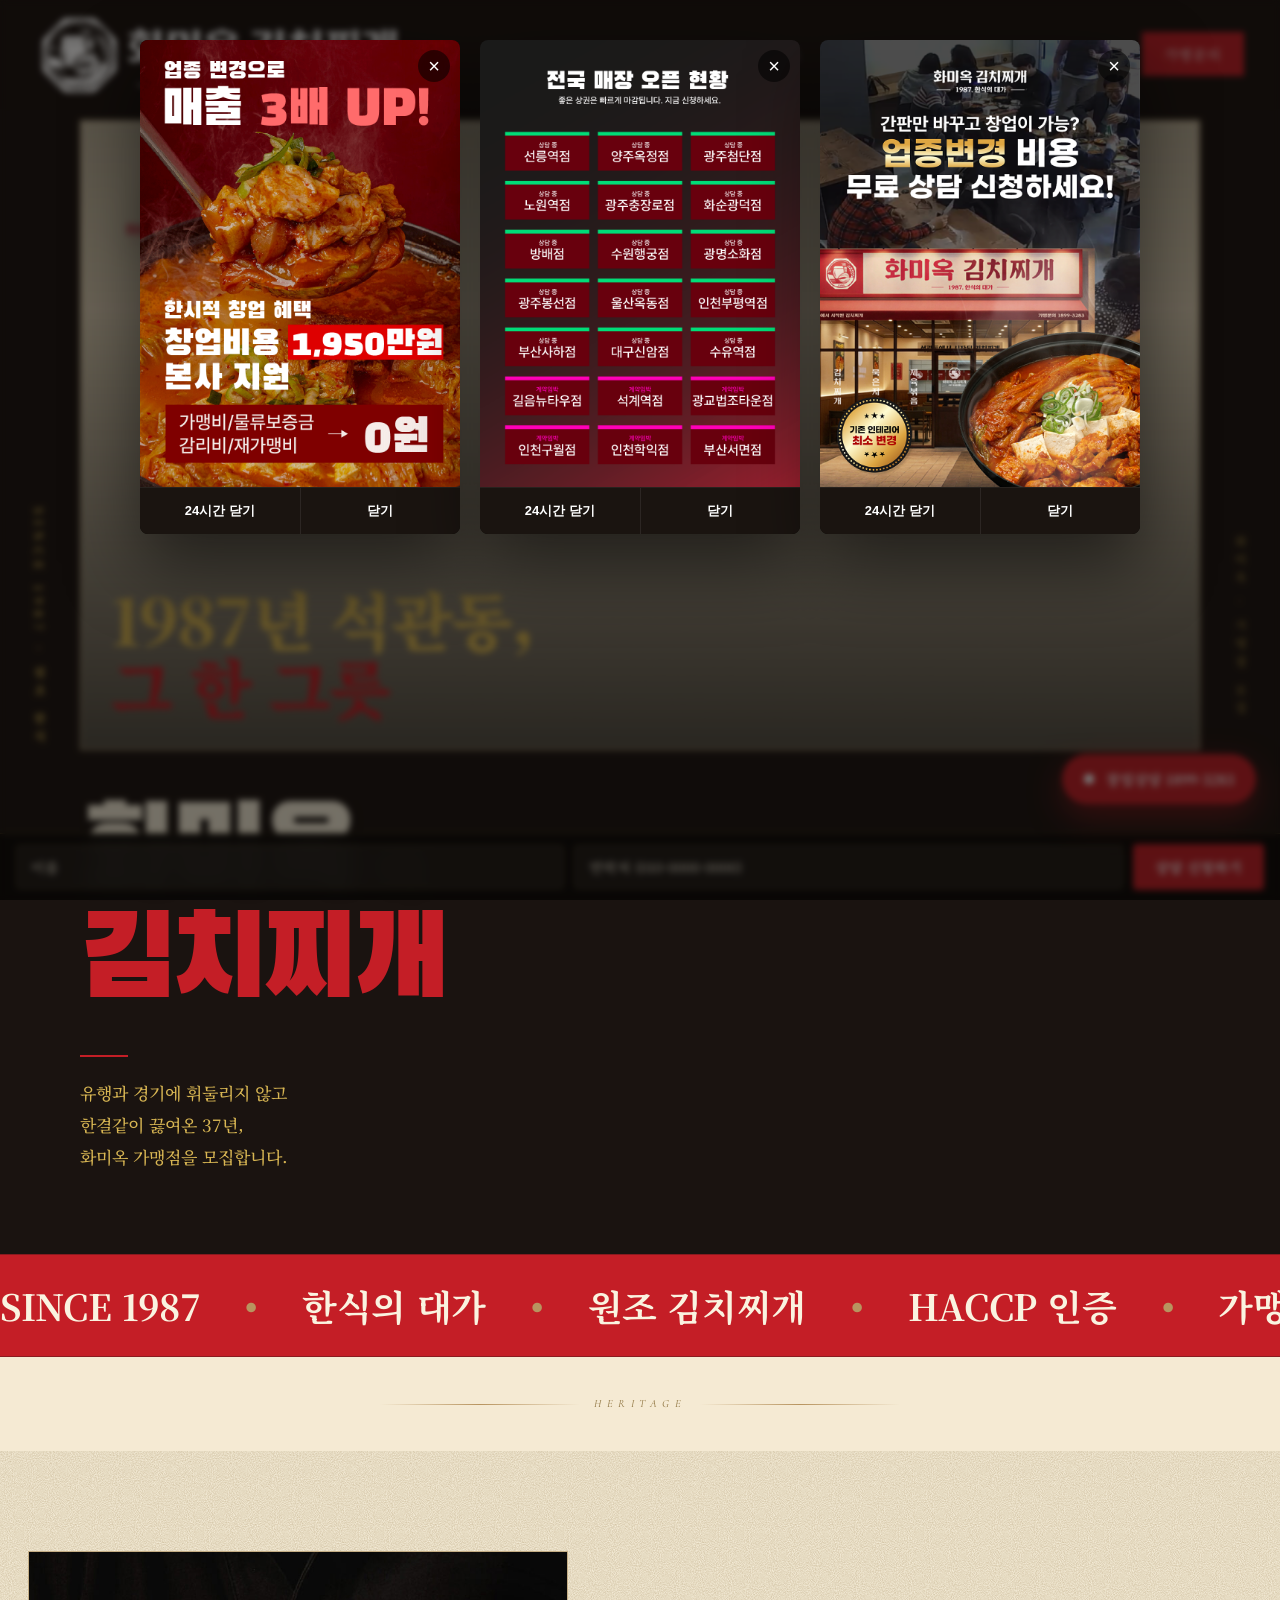
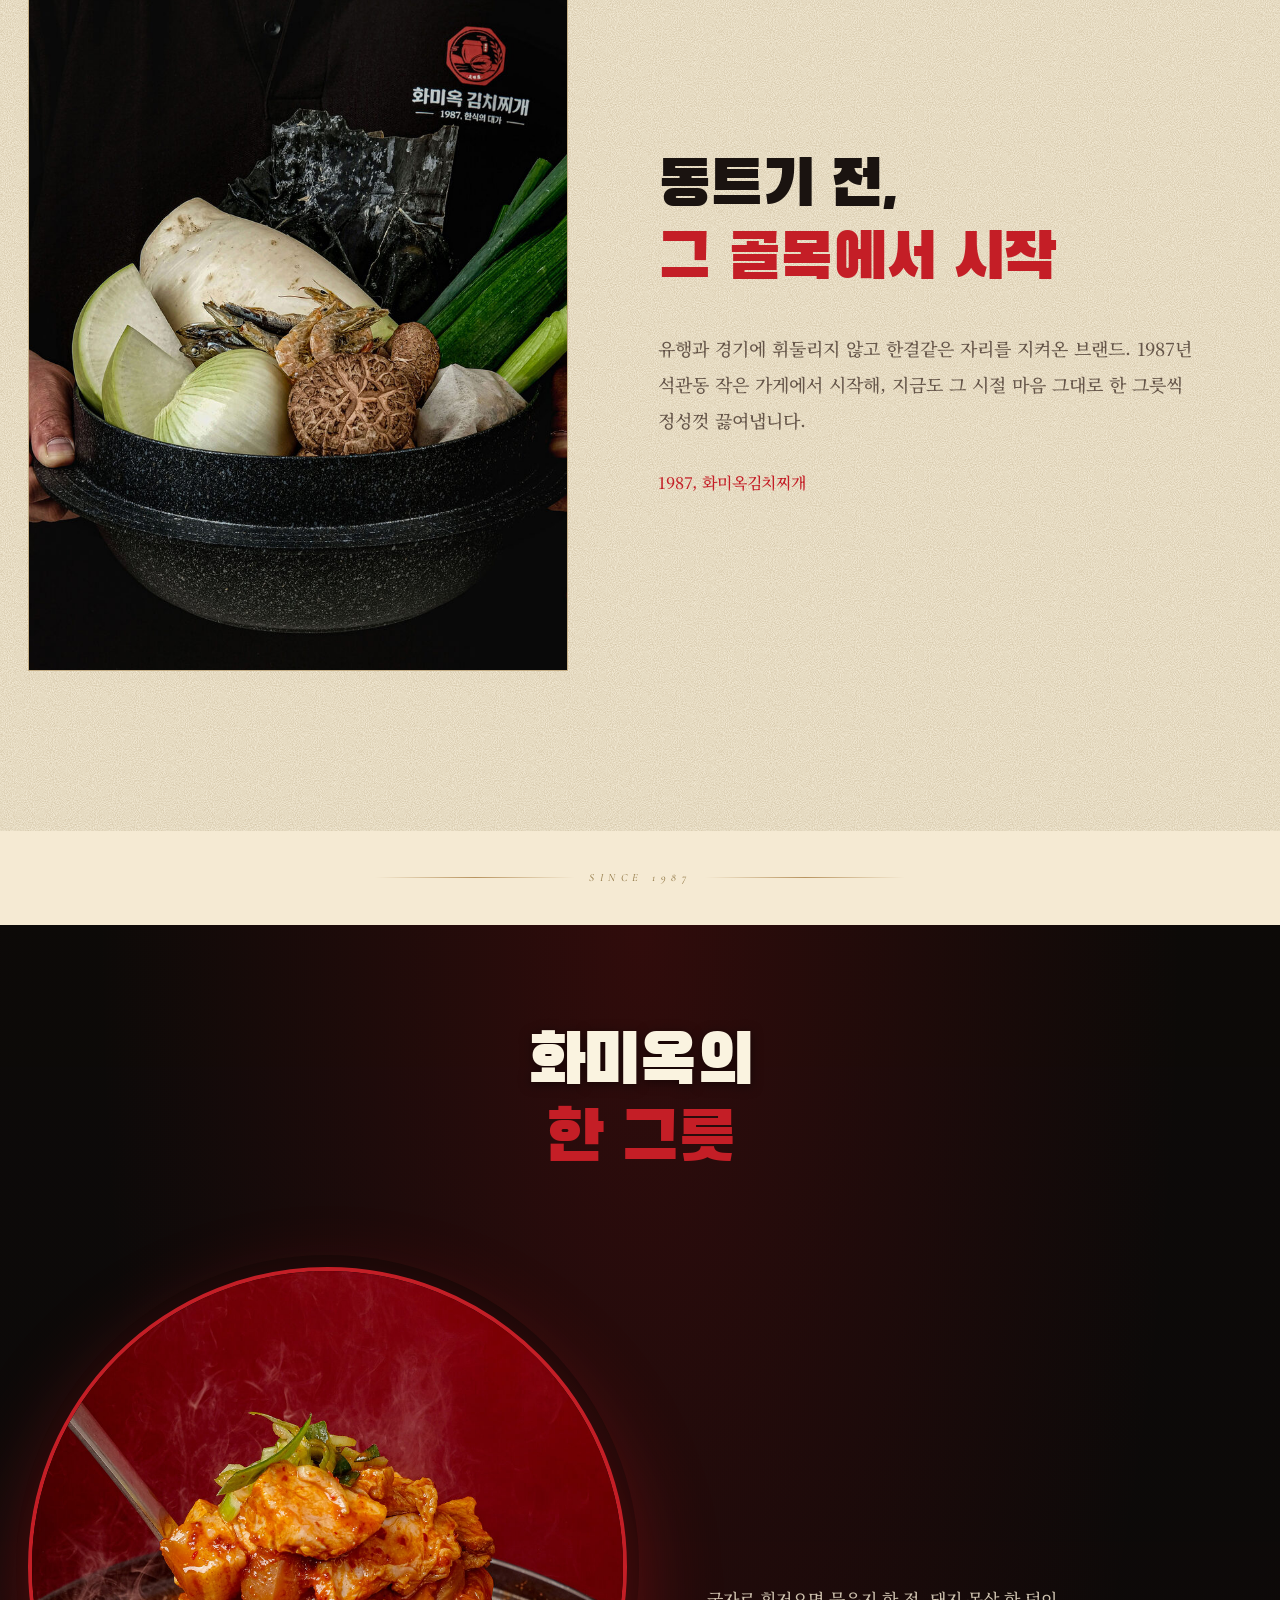
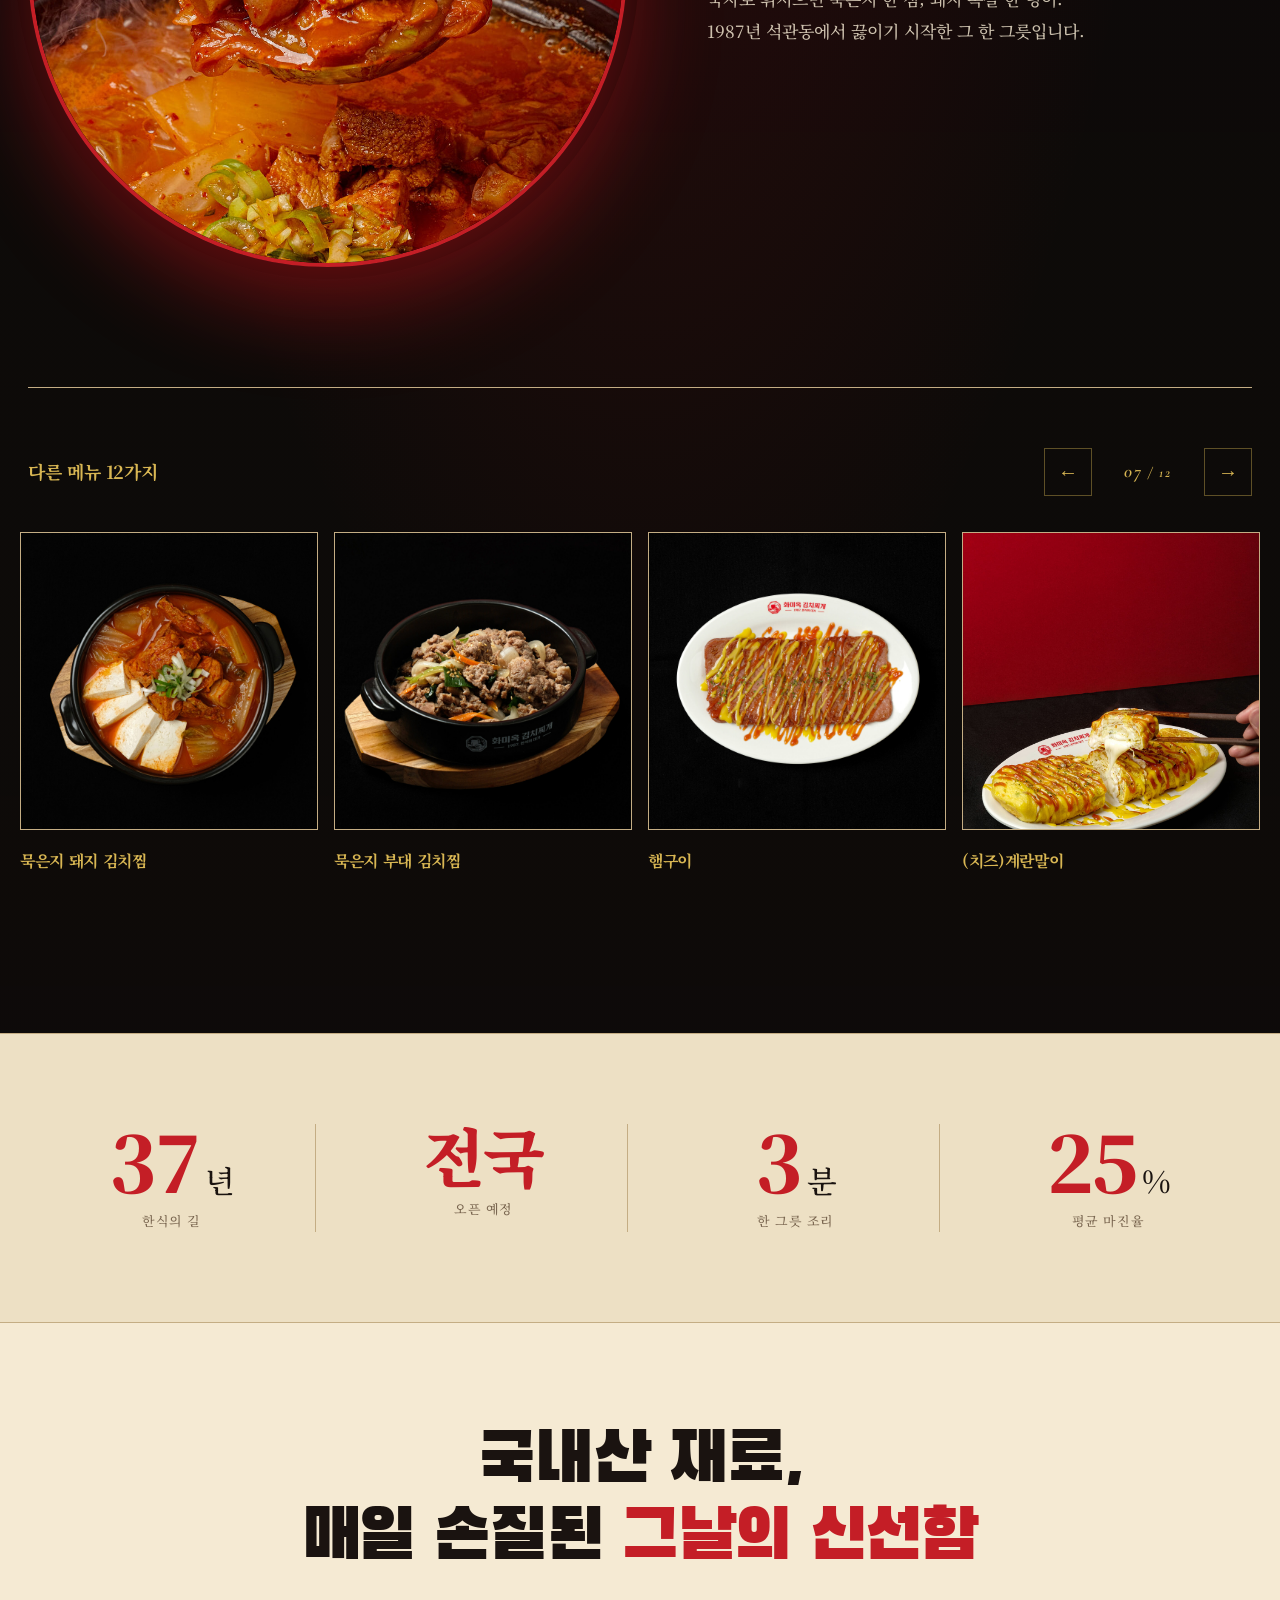
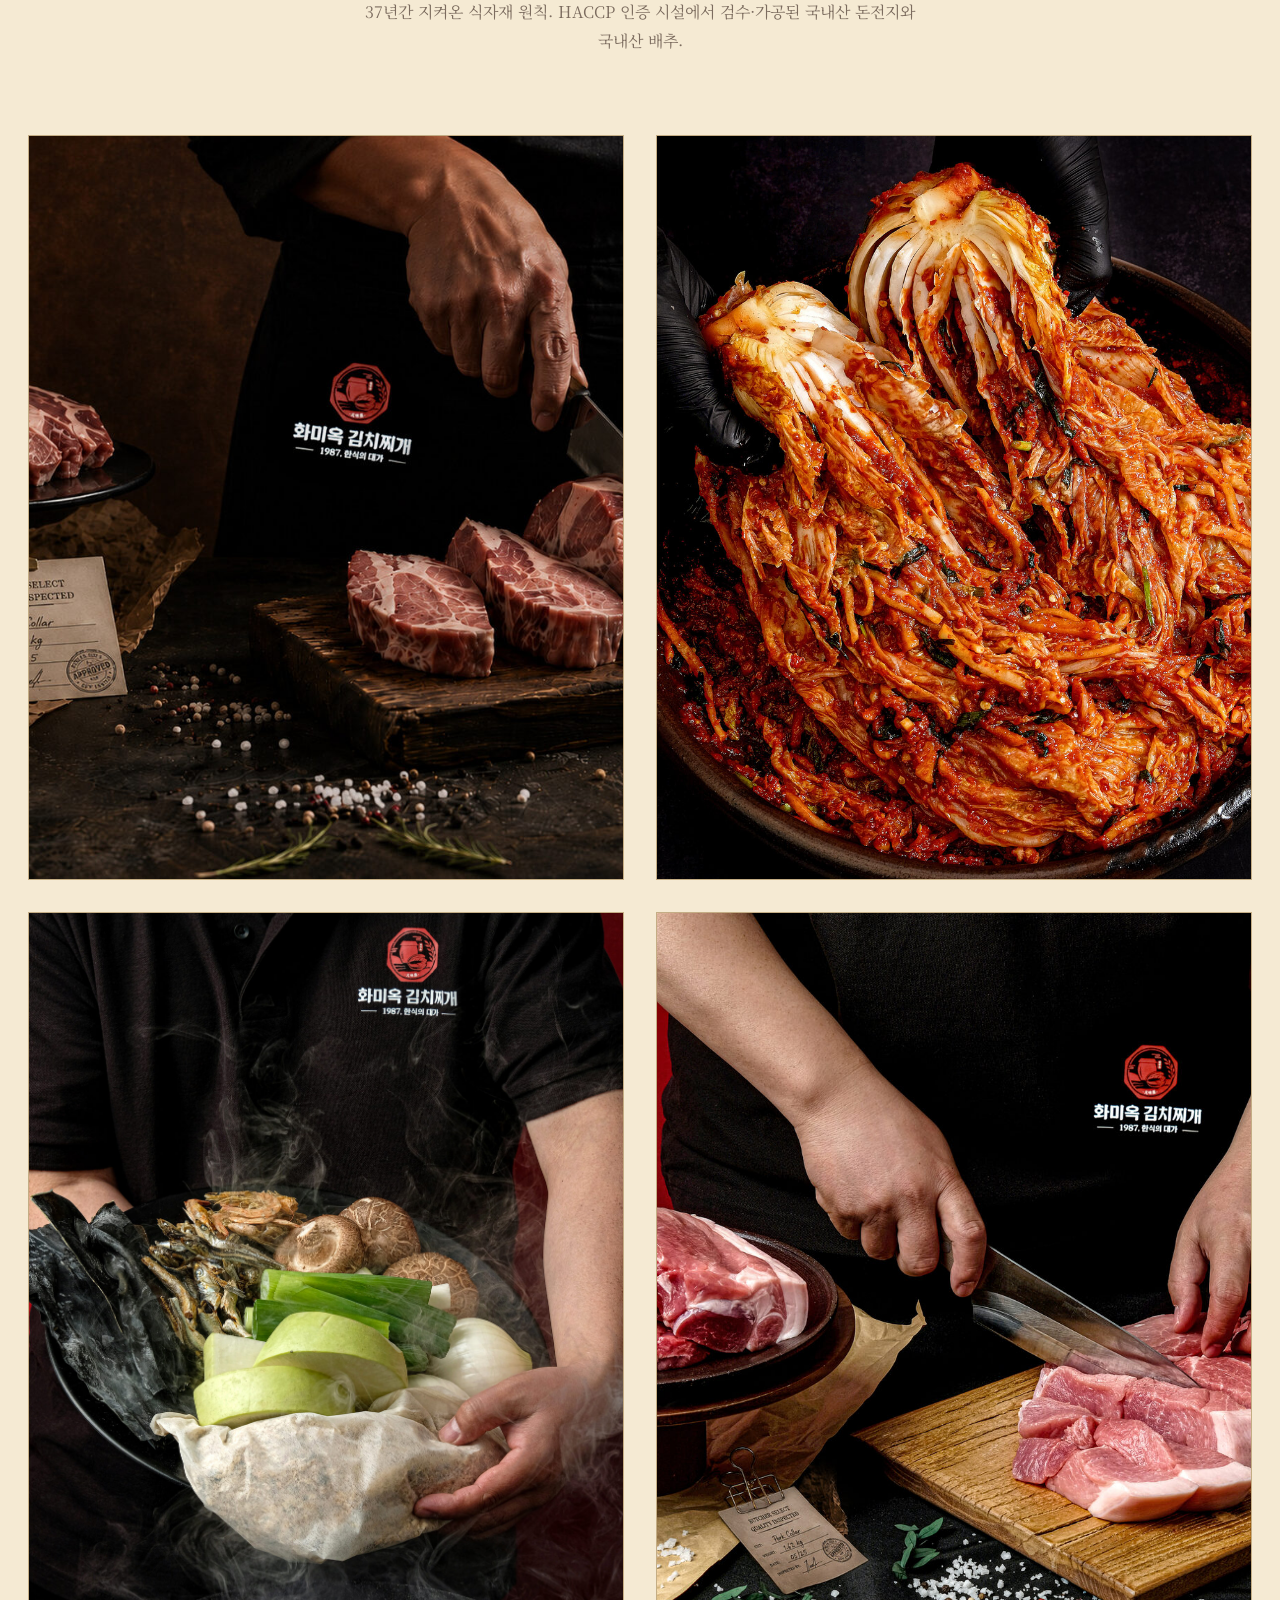
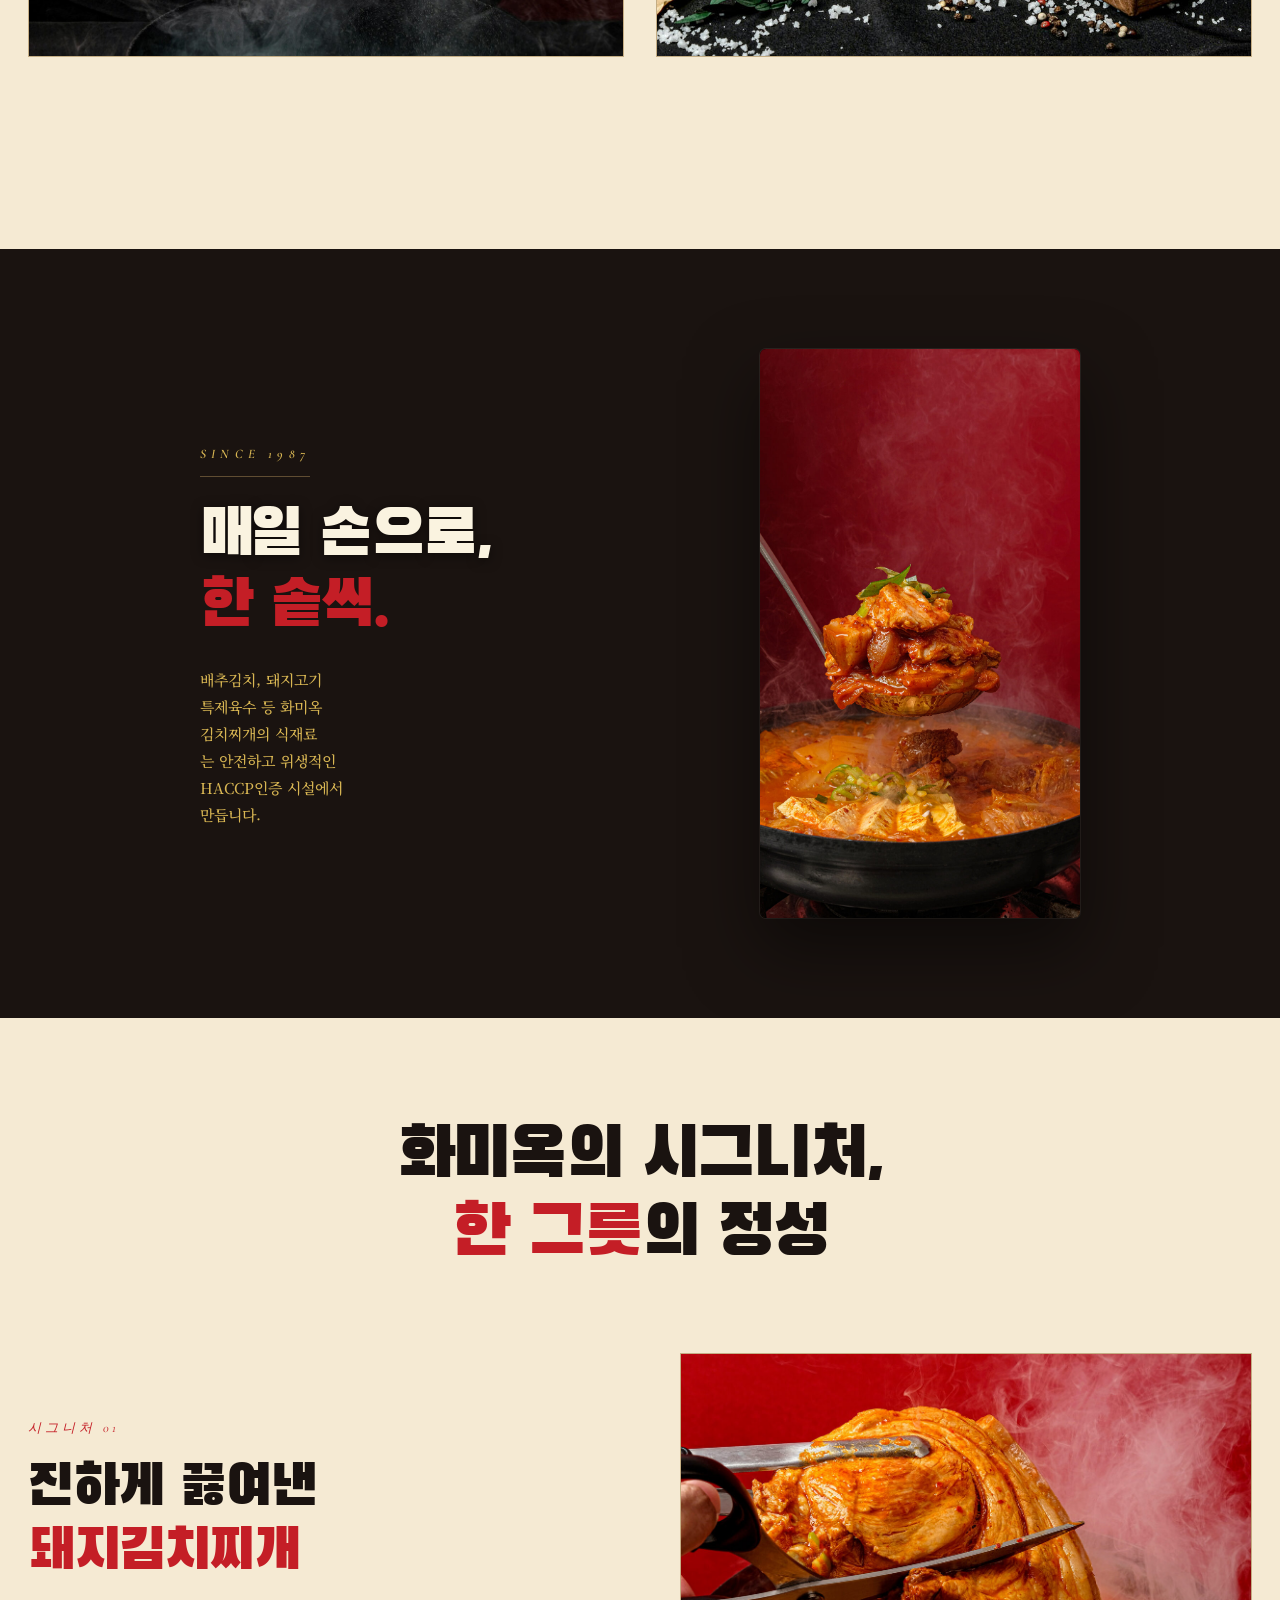
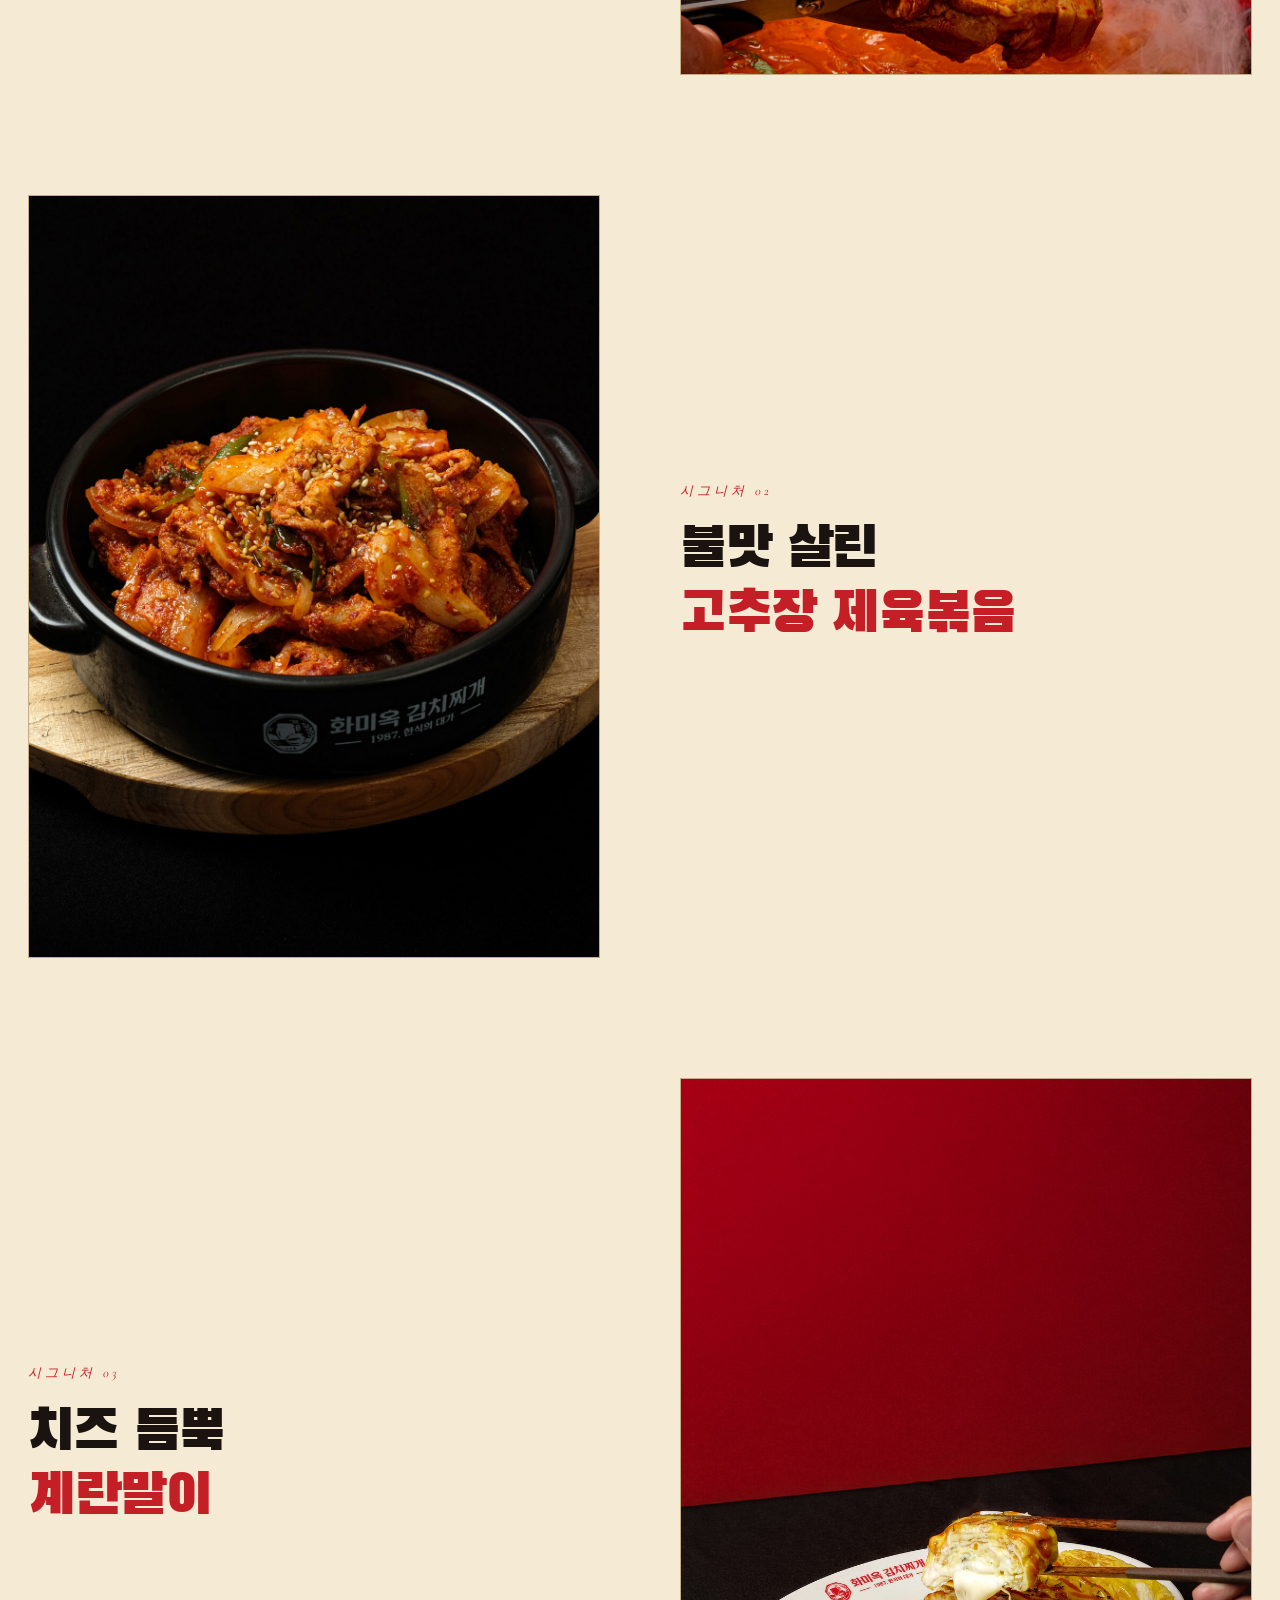
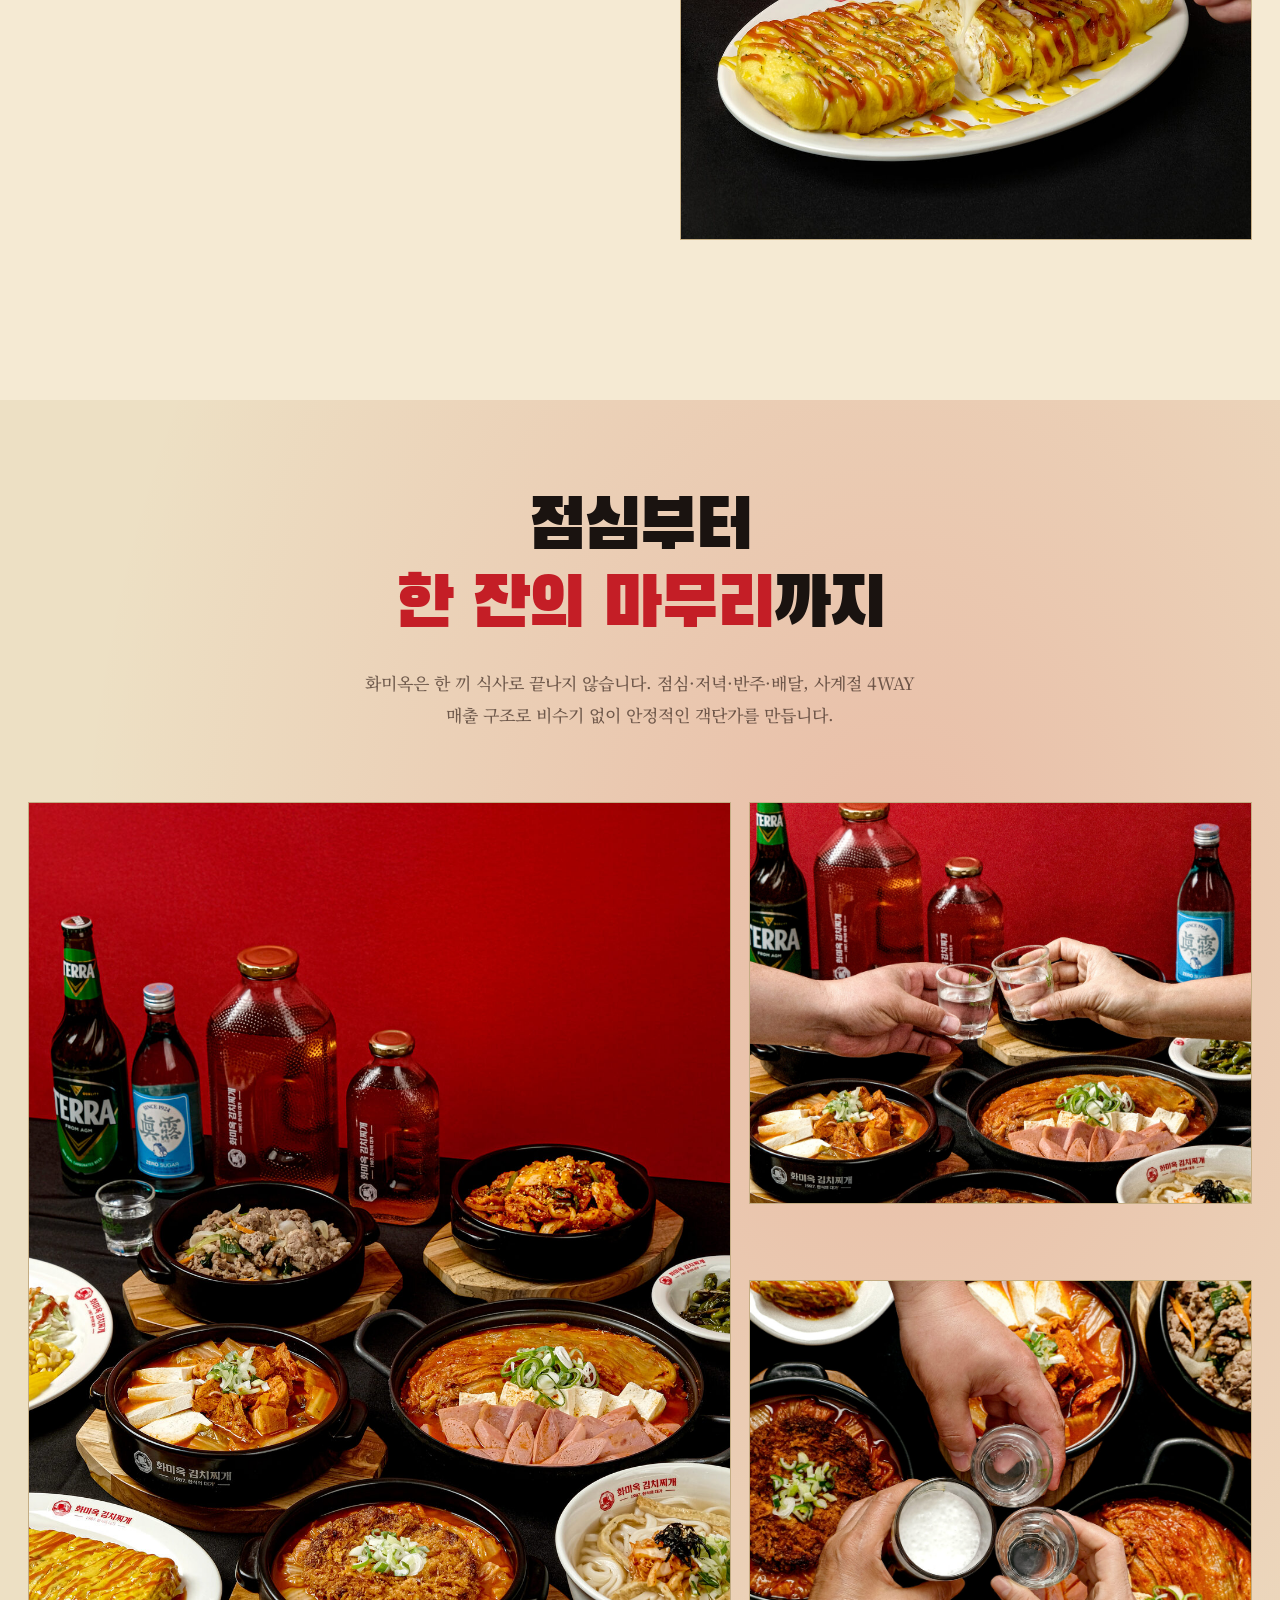
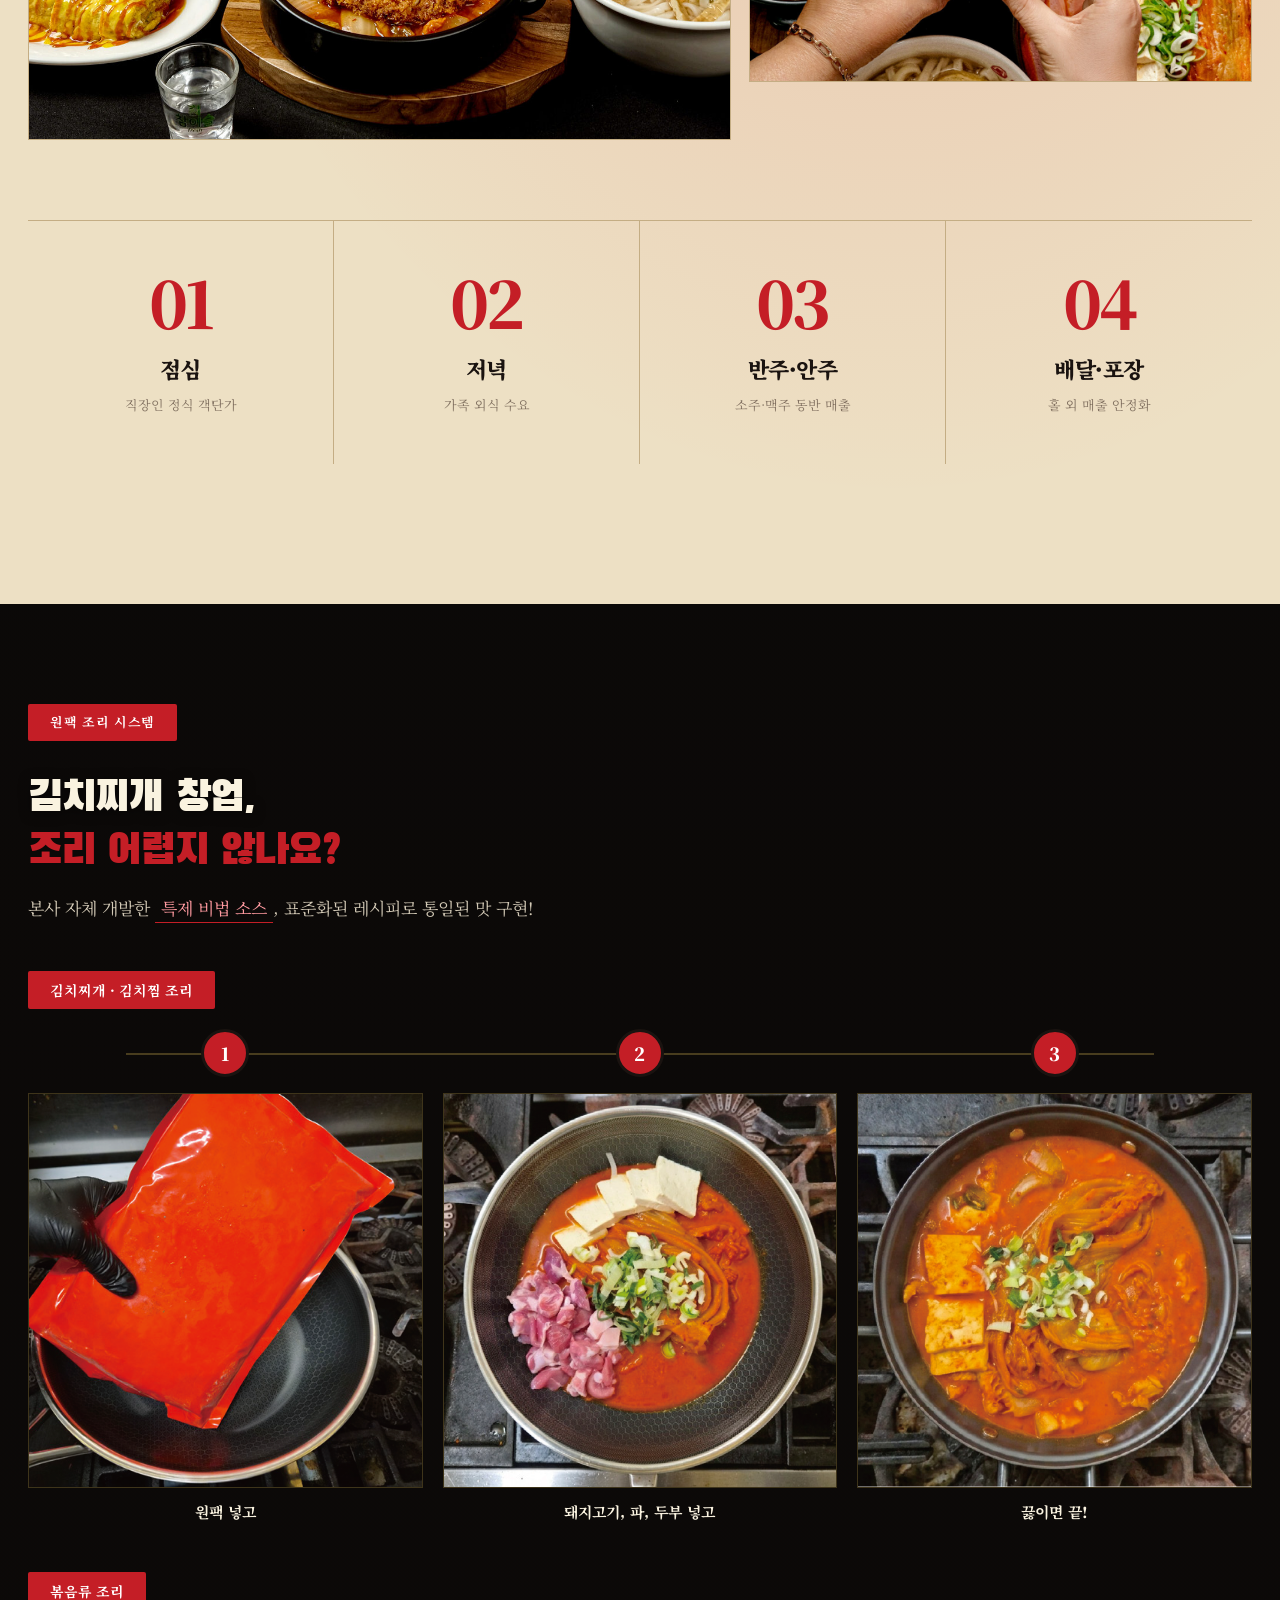
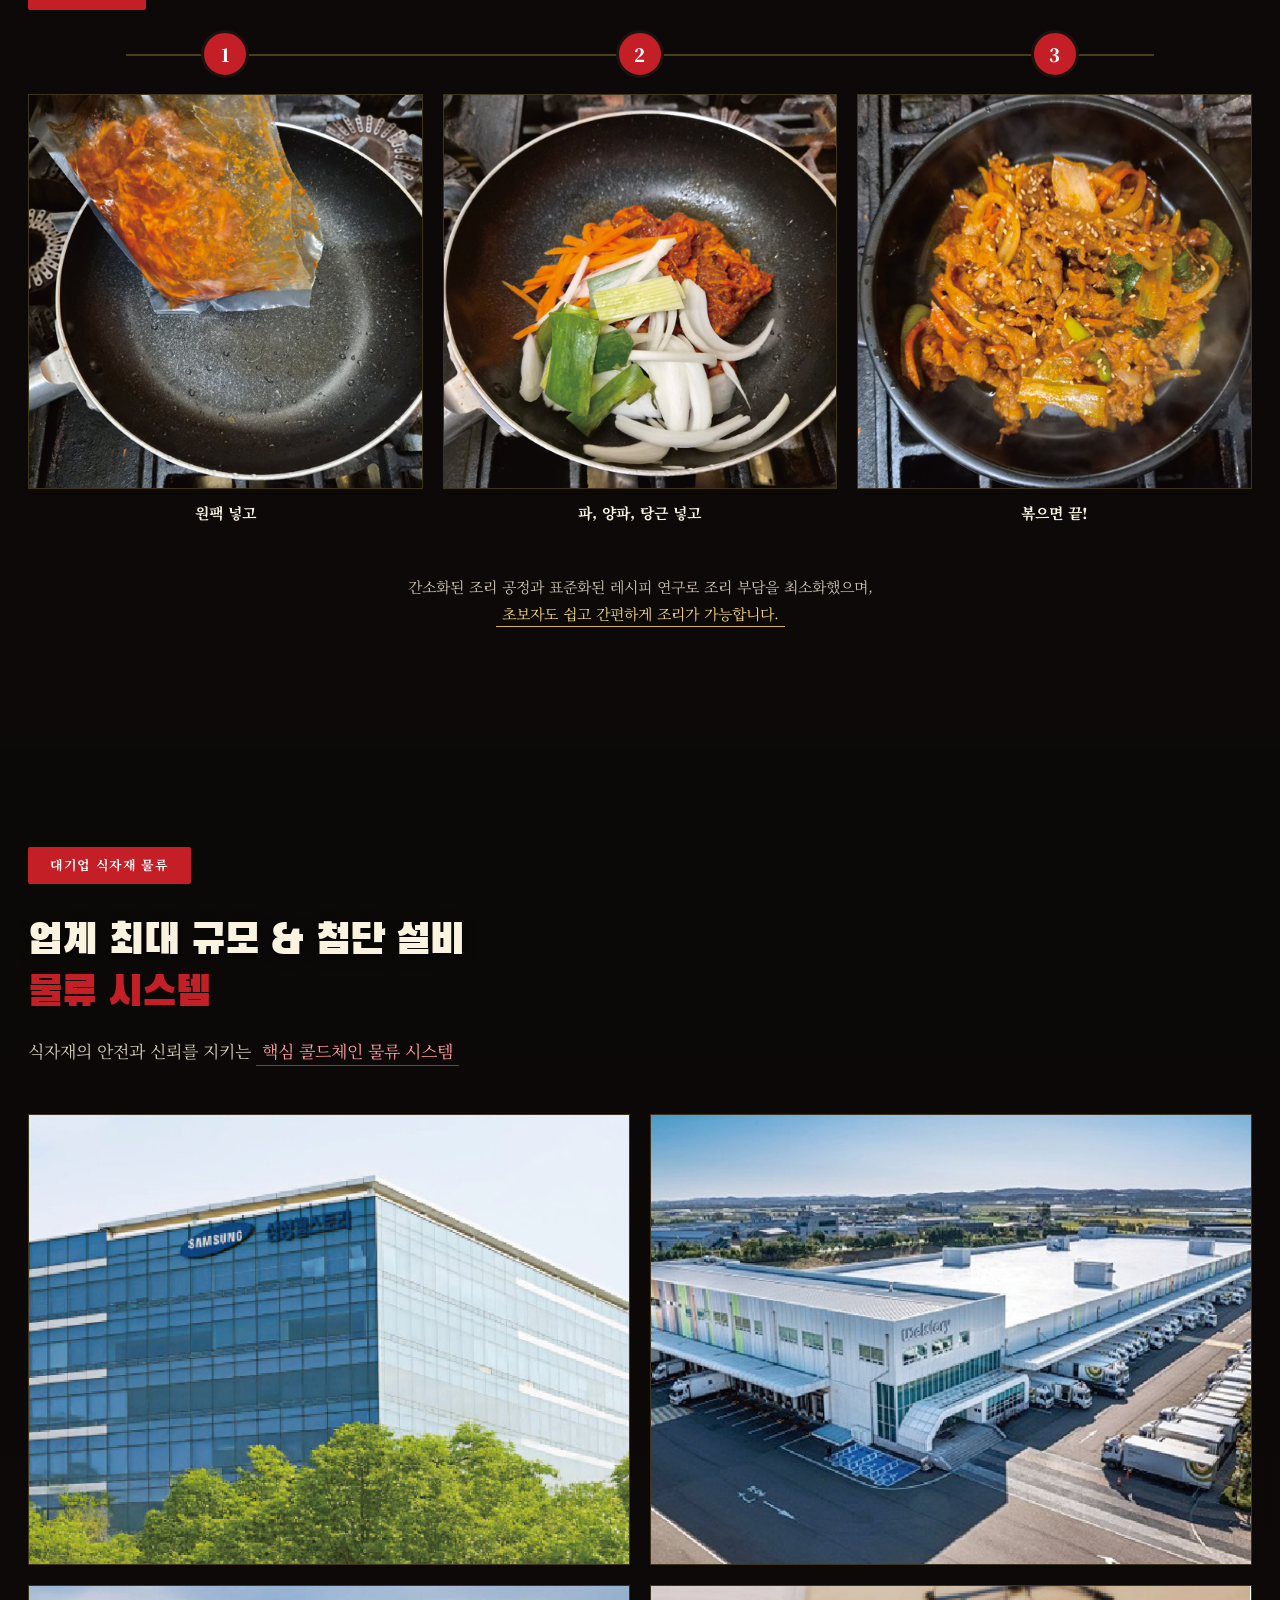
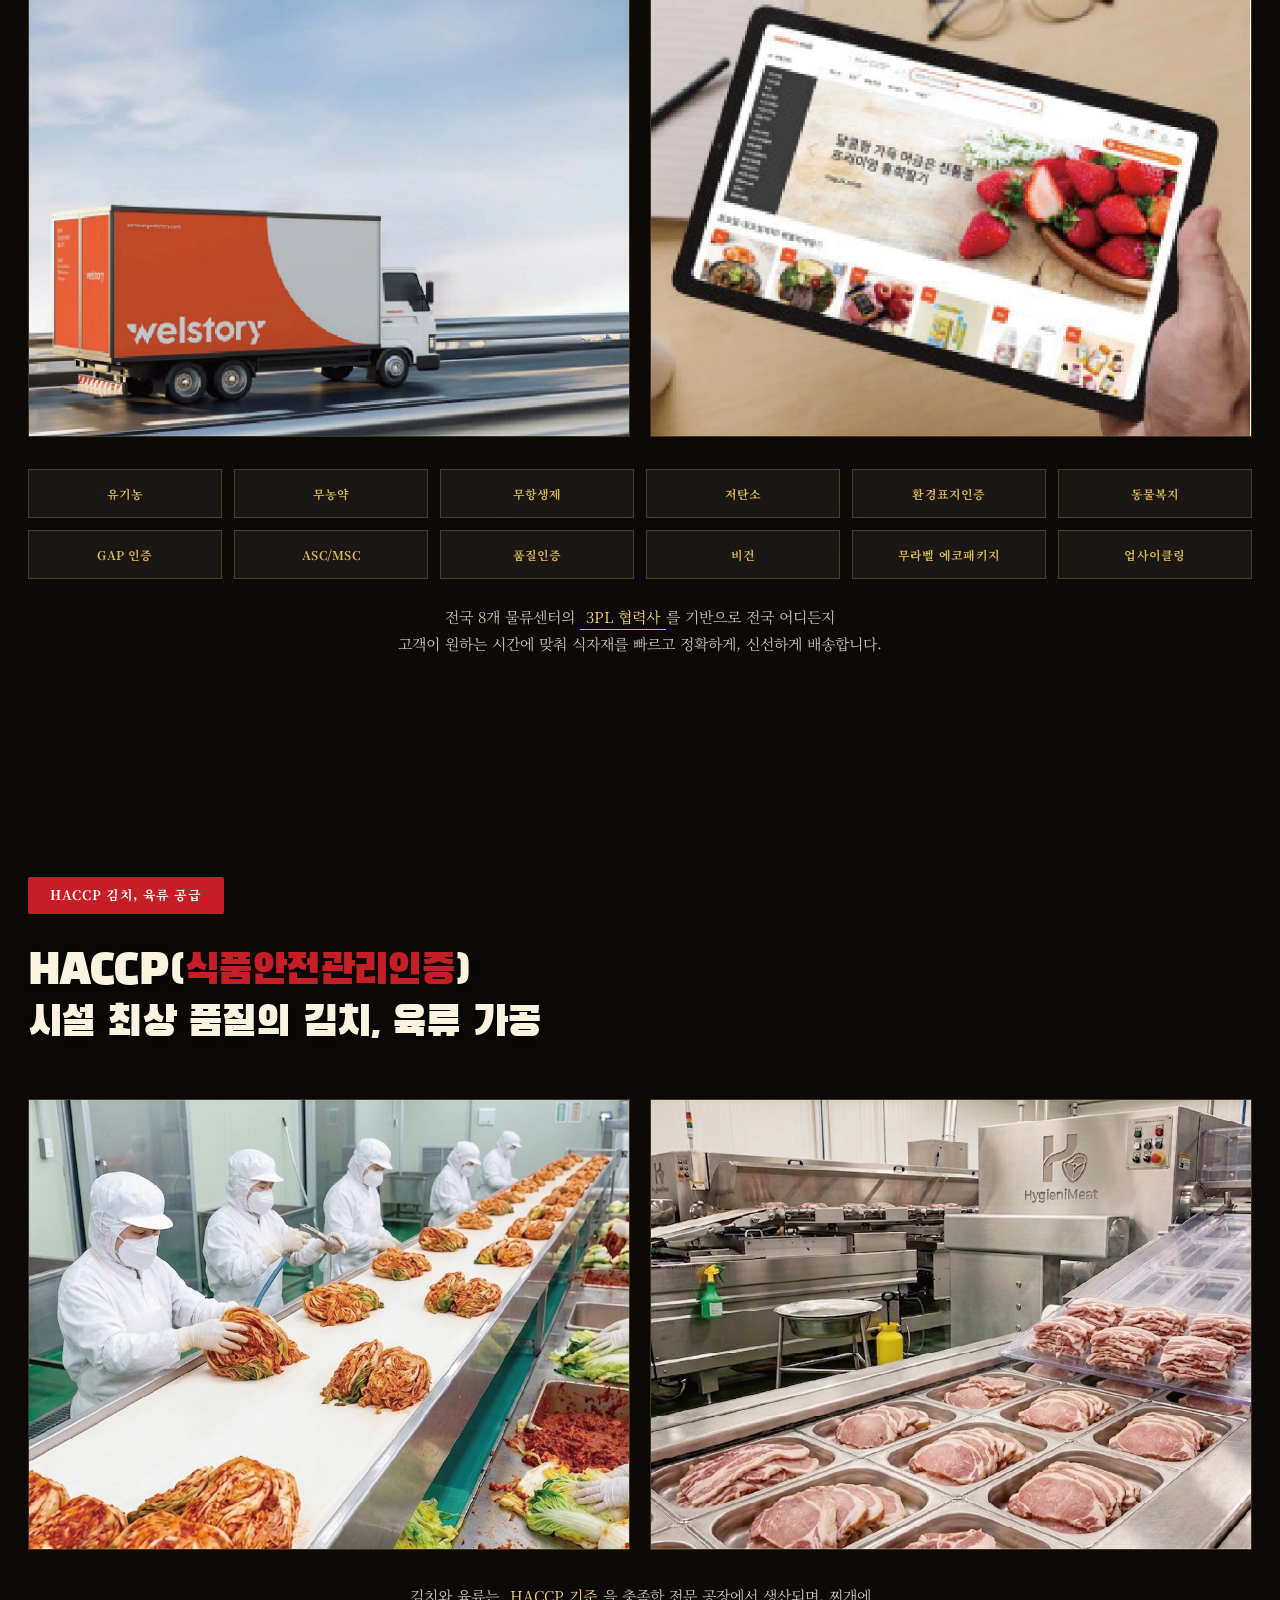
==== commit 7caacd11: "Add files via upload" ====
--- a/index.html
+++ b/index.html
@@ -2624,7 +2624,7 @@
 }
 .footer h4{
   color:var(--ink-dark);font-family:var(--serif-en);font-style:italic;font-weight:500;
-  font-size:14px;letter-spacing:.2em;margin-bottom:18px;
+  font-size:14px;letter-spacing:.2em;margin-bottom:6px;line-height:1.4;
 }
 .footer__copy{font-size:11px;color:rgba(58,40,32,.3);font-family:var(--serif-en);font-style:italic;letter-spacing:.1em;}
 @media(max-width:860px){.footer__top{grid-template-columns:1fr;gap:32px;}}
@@ -4014,7 +4014,7 @@
   <div class="popup" data-popup-index="1" style="display:none;">
     <button class="popup__close" aria-label="닫기">×</button>
     <a href="#cta" class="popup__image-link">
-      <img src="images/무제-221-03.gif" alt="전국 매장 오픈 현황" class="popup__image">
+      <img src="images/popup-2.gif" alt="전국 매장 오픈 현황" class="popup__image">
     </a>
     <div class="popup__footer-bar">
       <button class="popup__hide-today">24시간 닫기</button>
@@ -4026,7 +4026,7 @@
   <div class="popup" data-popup-index="2" style="display:none;">
     <button class="popup__close" aria-label="닫기">×</button>
     <a href="tel:1899-3283" class="popup__image-link">
-      <img src="images/무제dd-1.png" alt="창업 설명회 안내" class="popup__image">
+      <img src="images/popup-3.png" alt="창업 설명회 안내" class="popup__image">
     </a>
     <div class="popup__footer-bar">
       <button class="popup__hide-today">24시간 닫기</button>
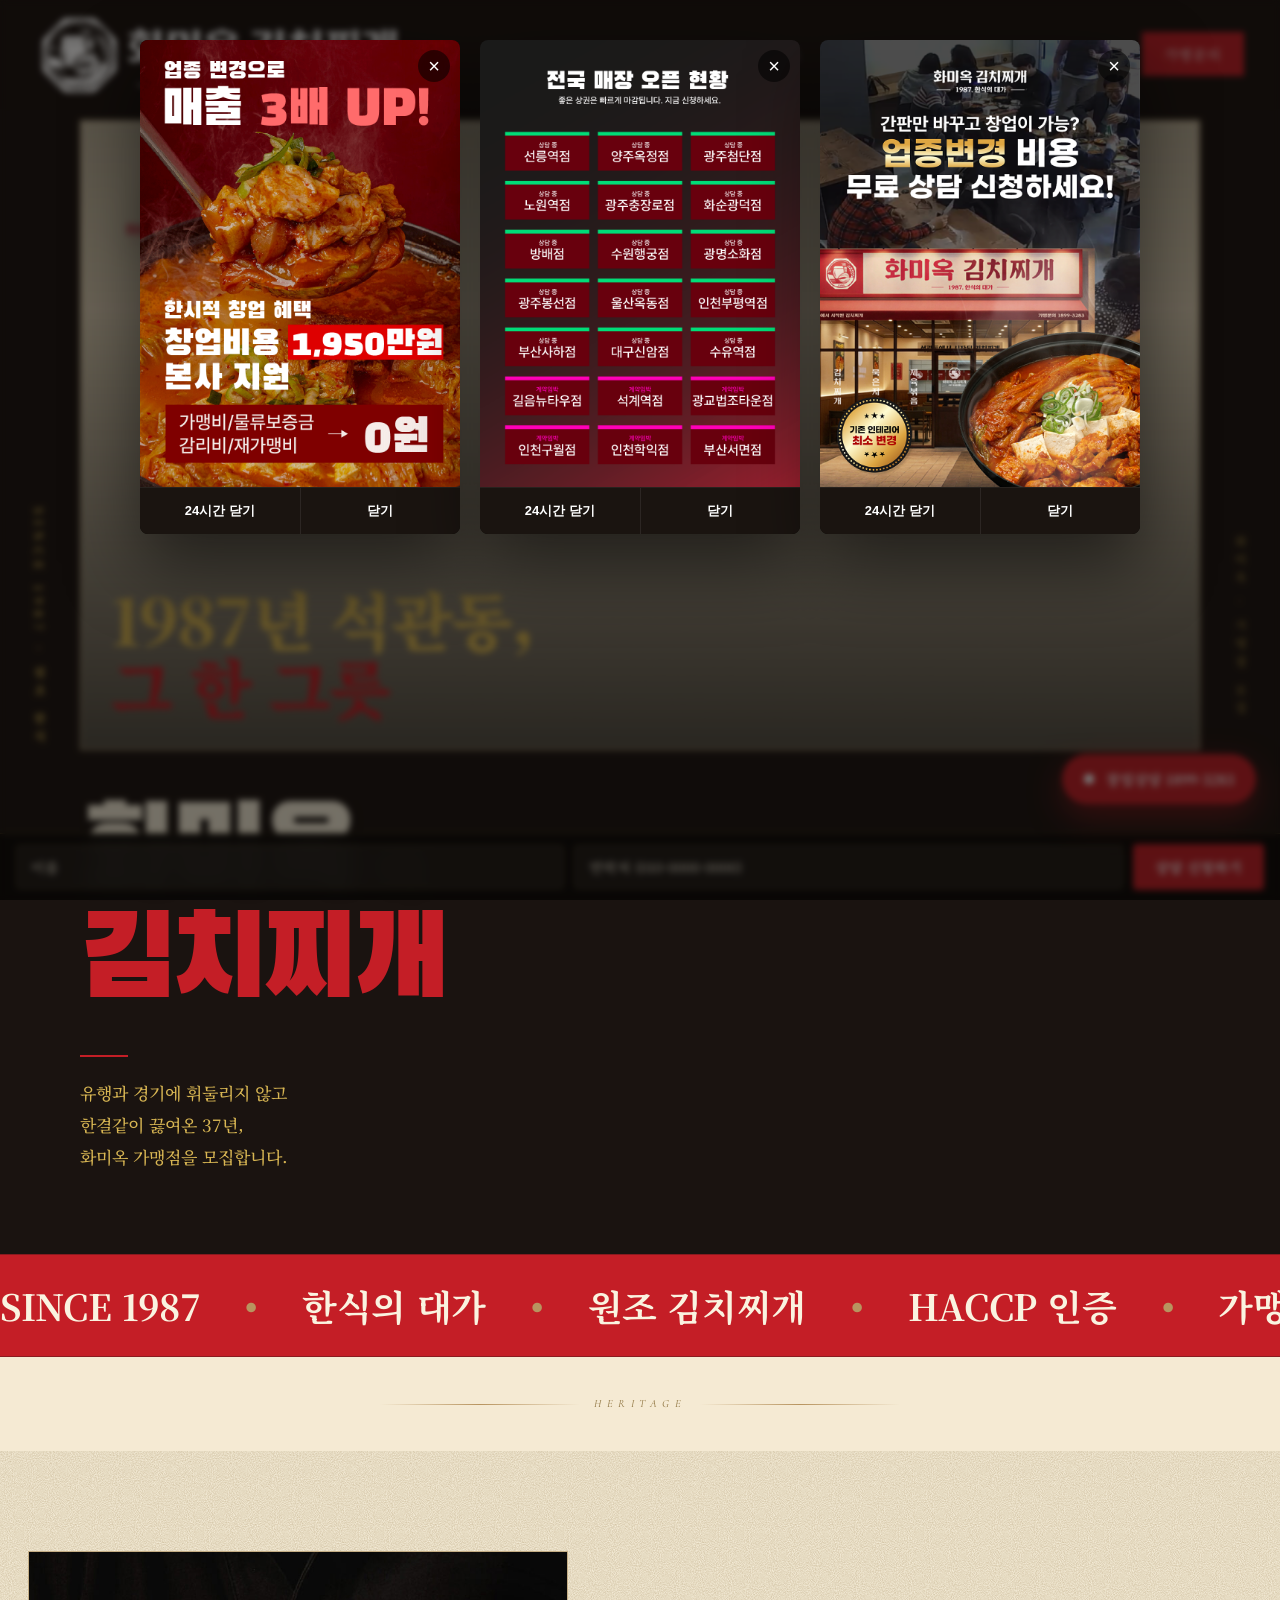
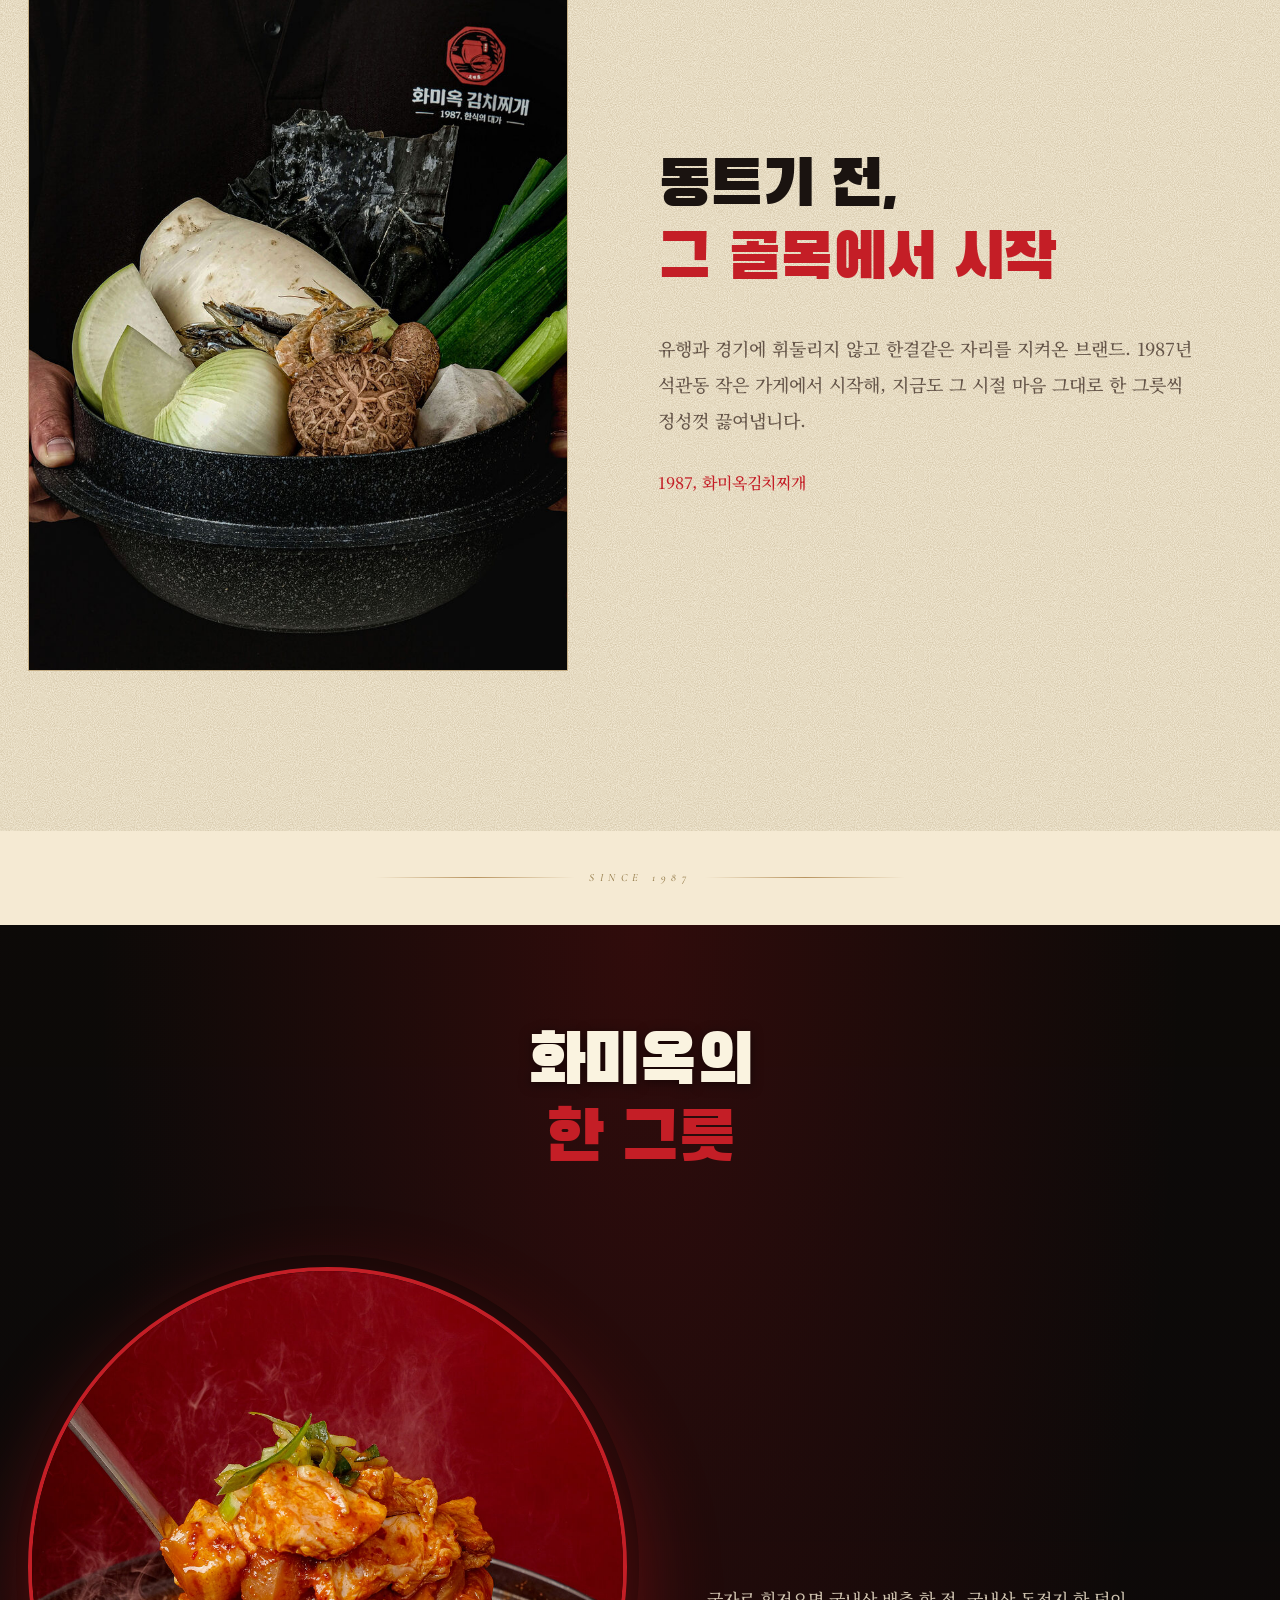
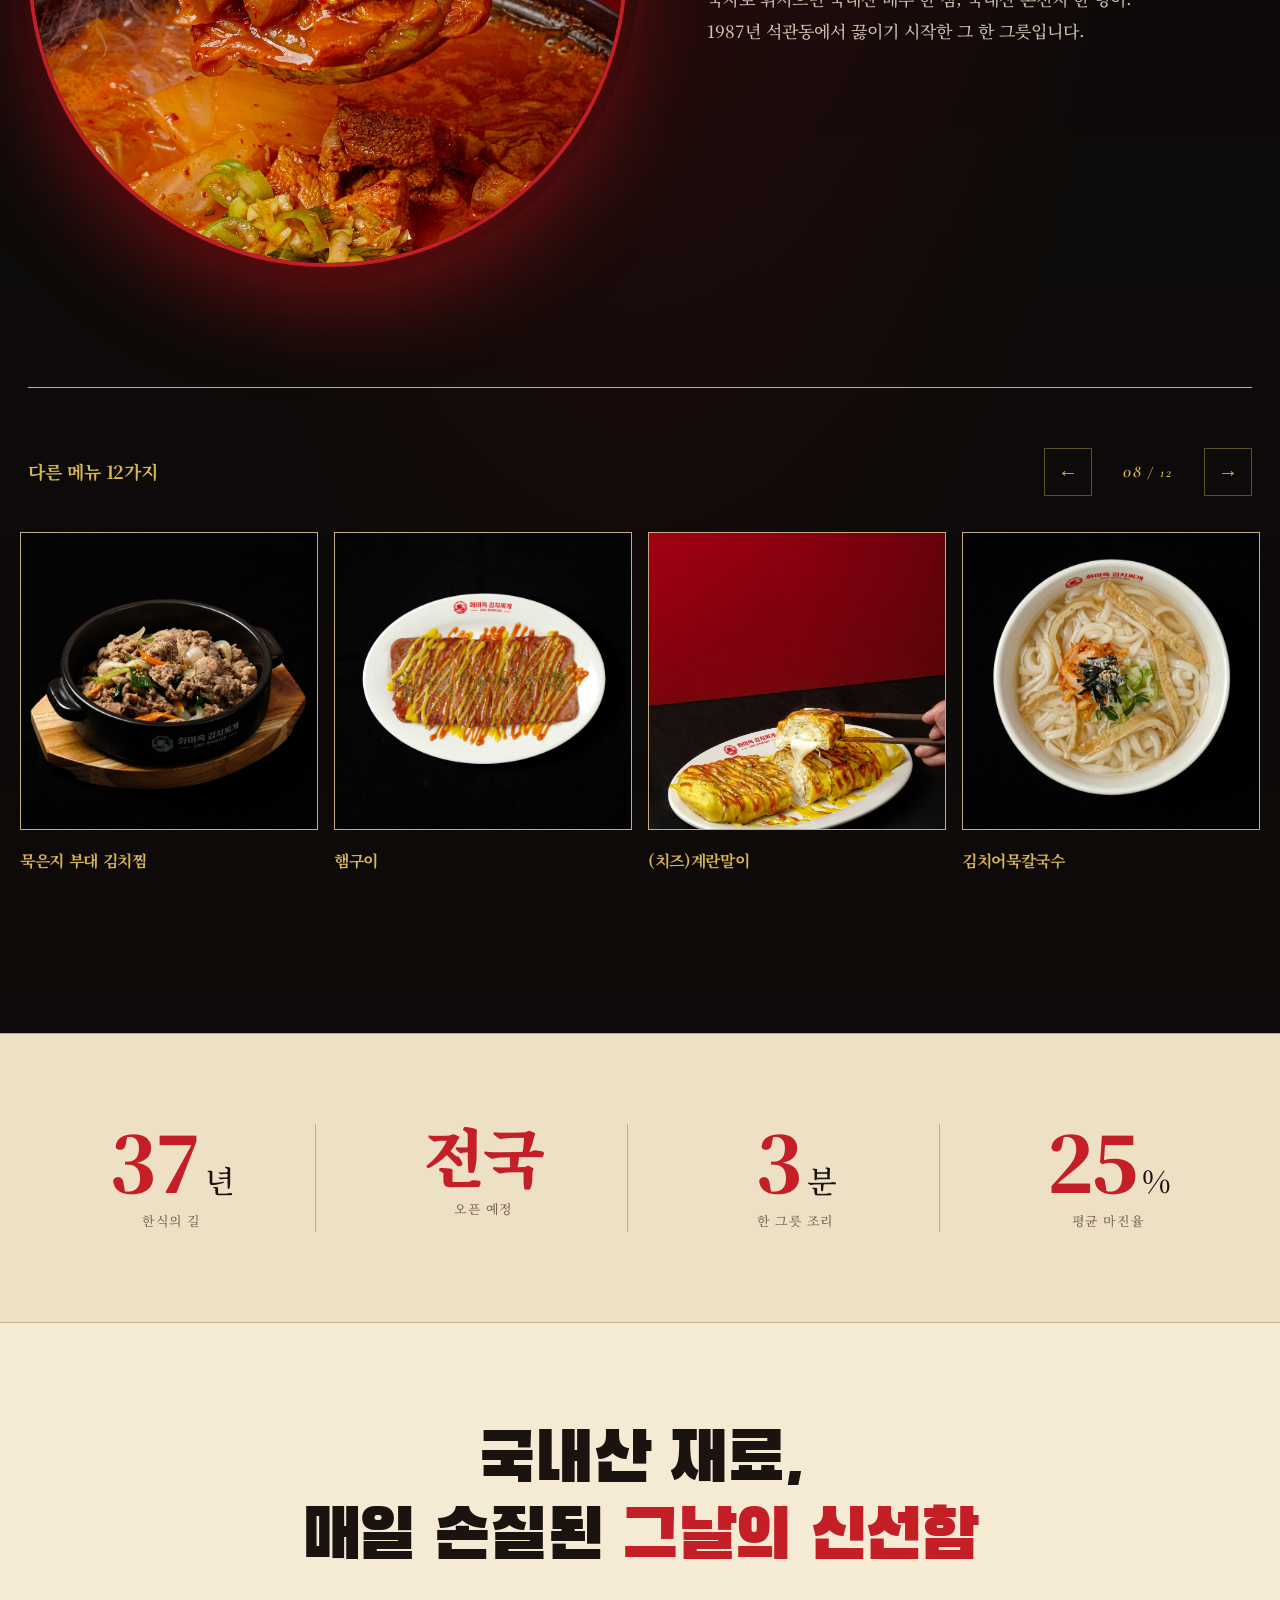
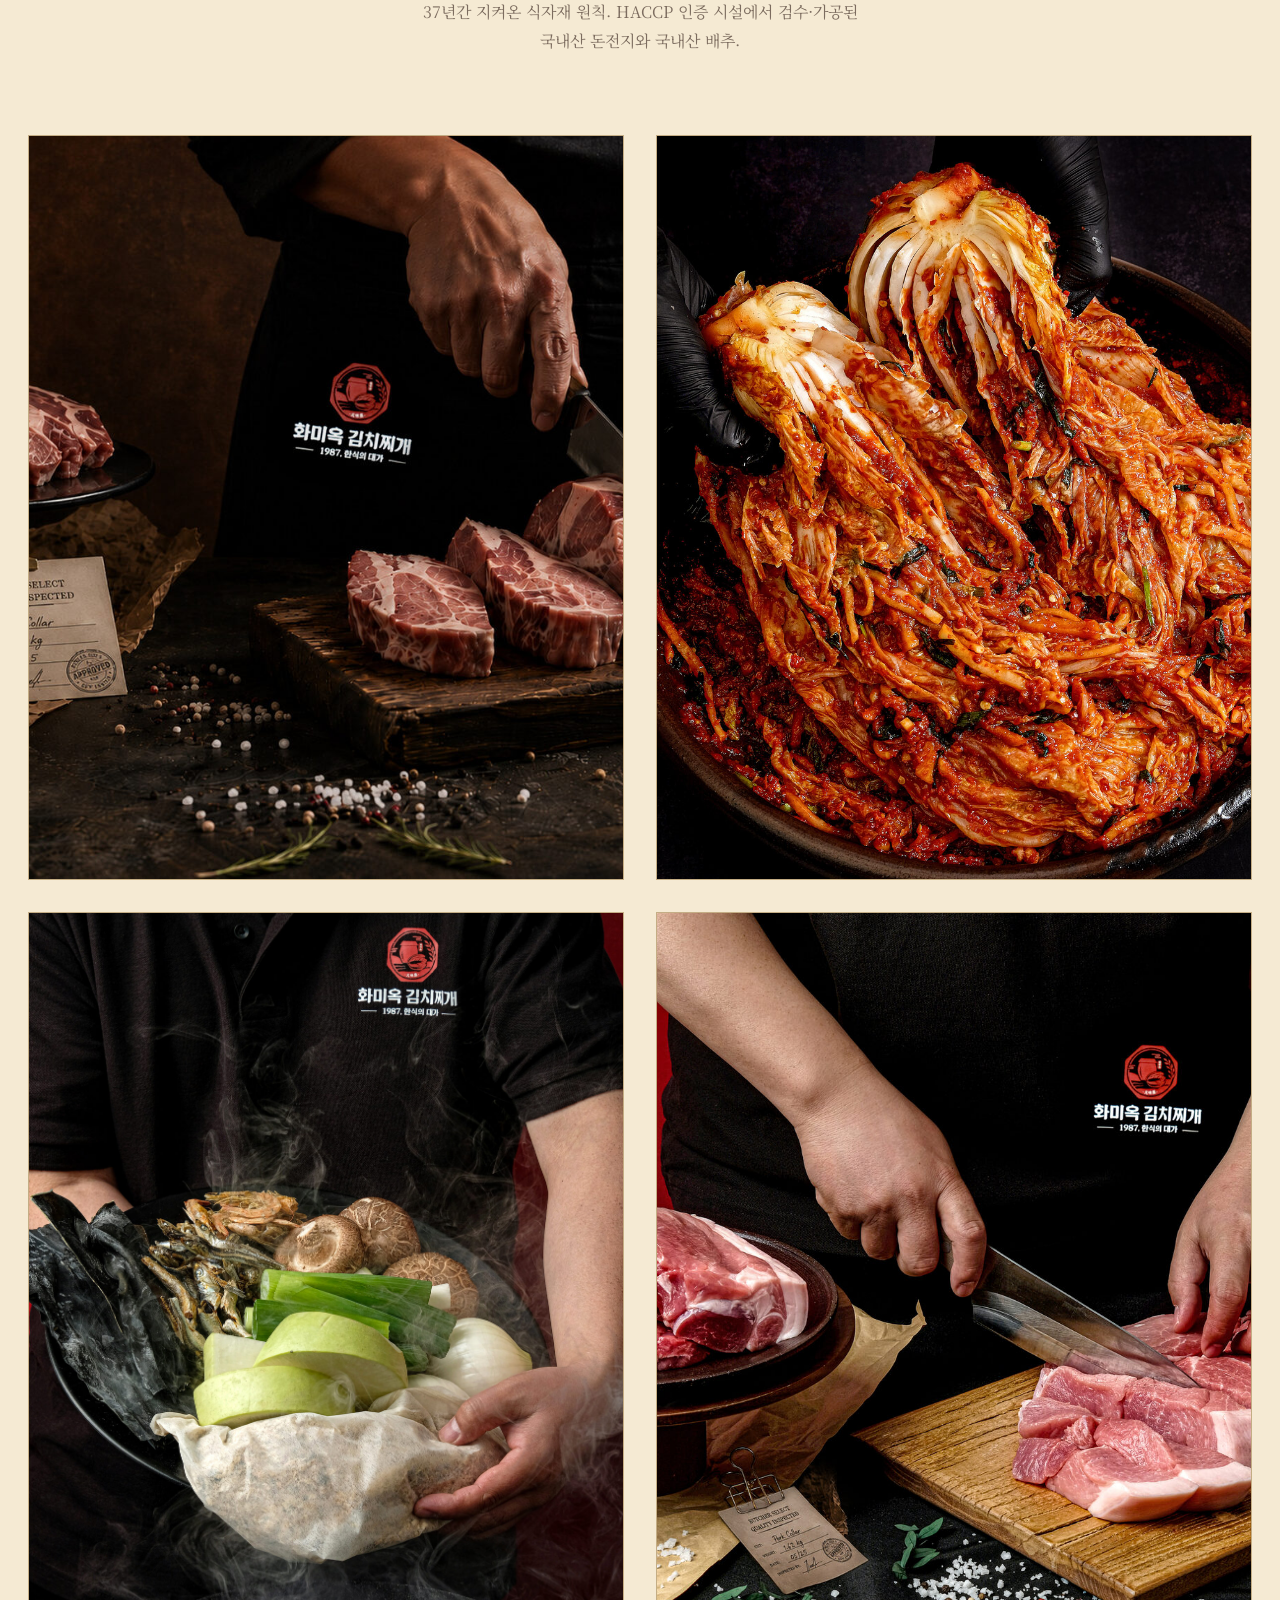
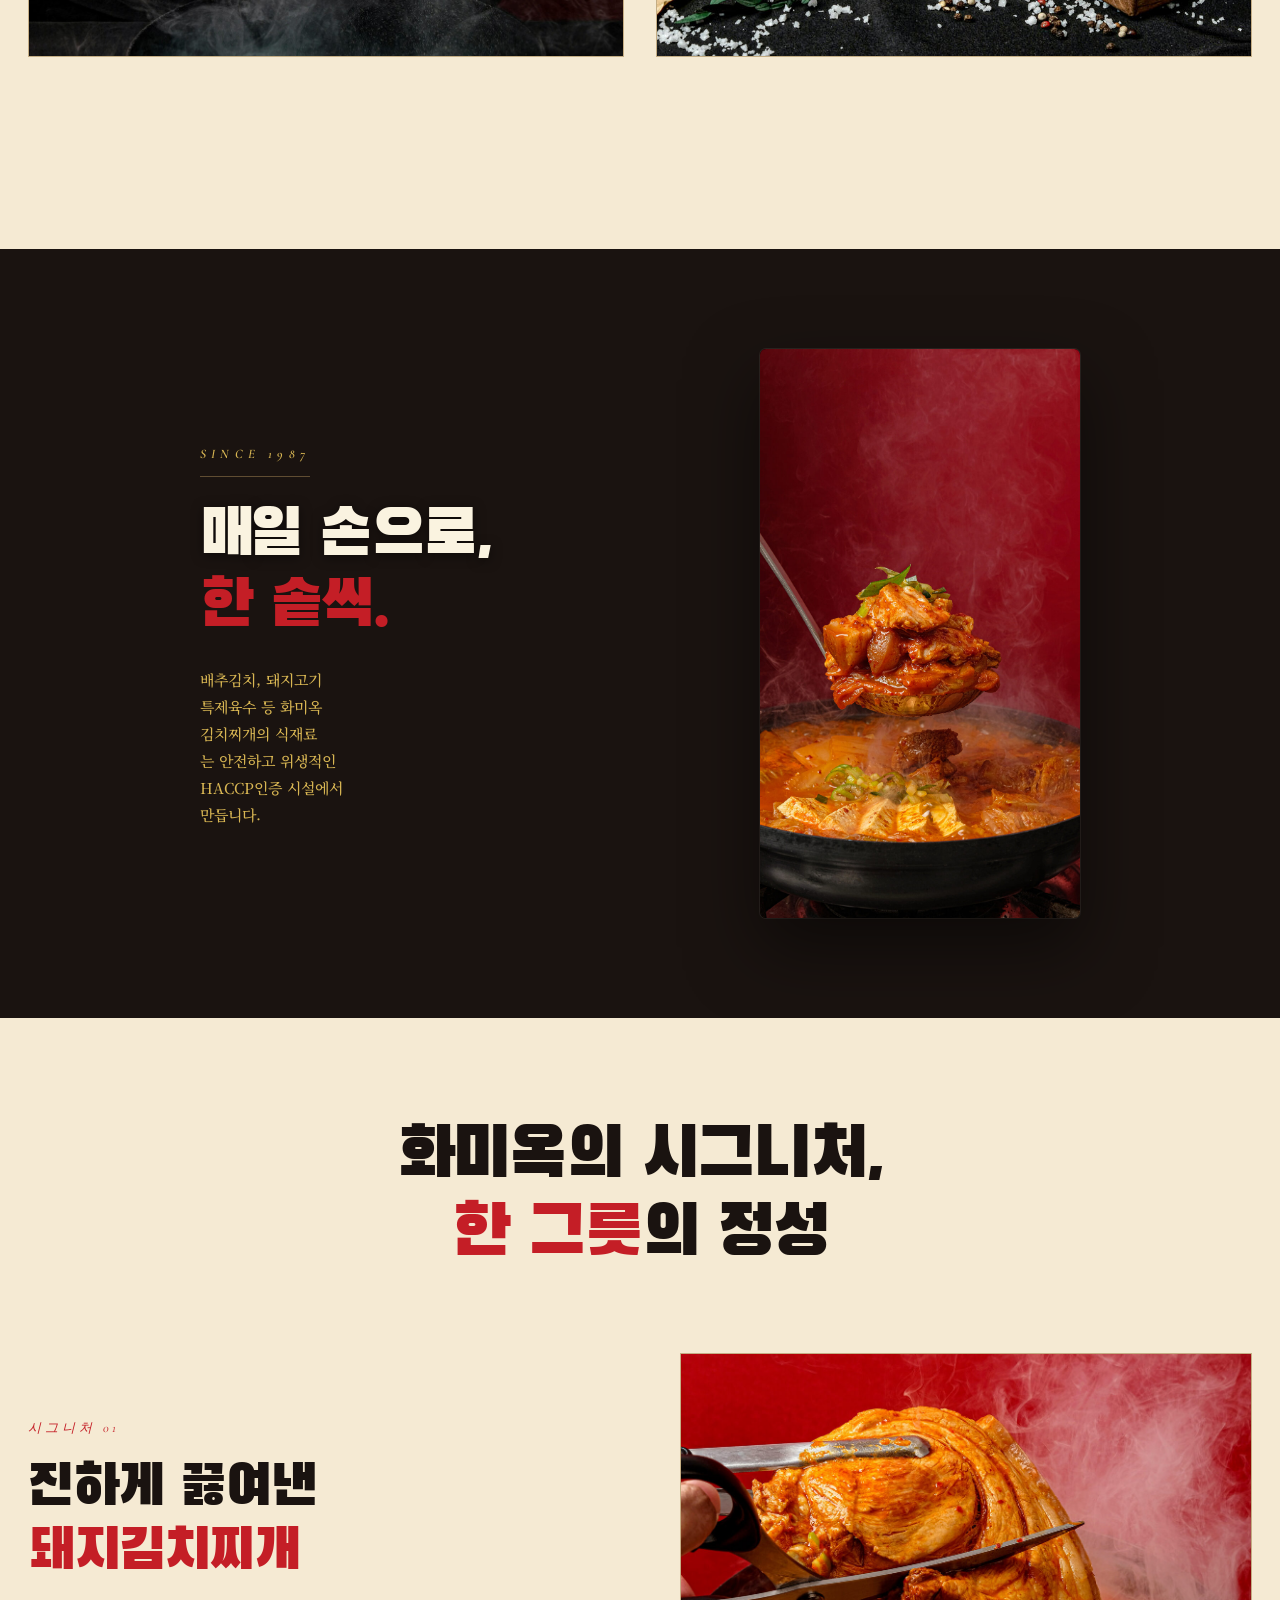
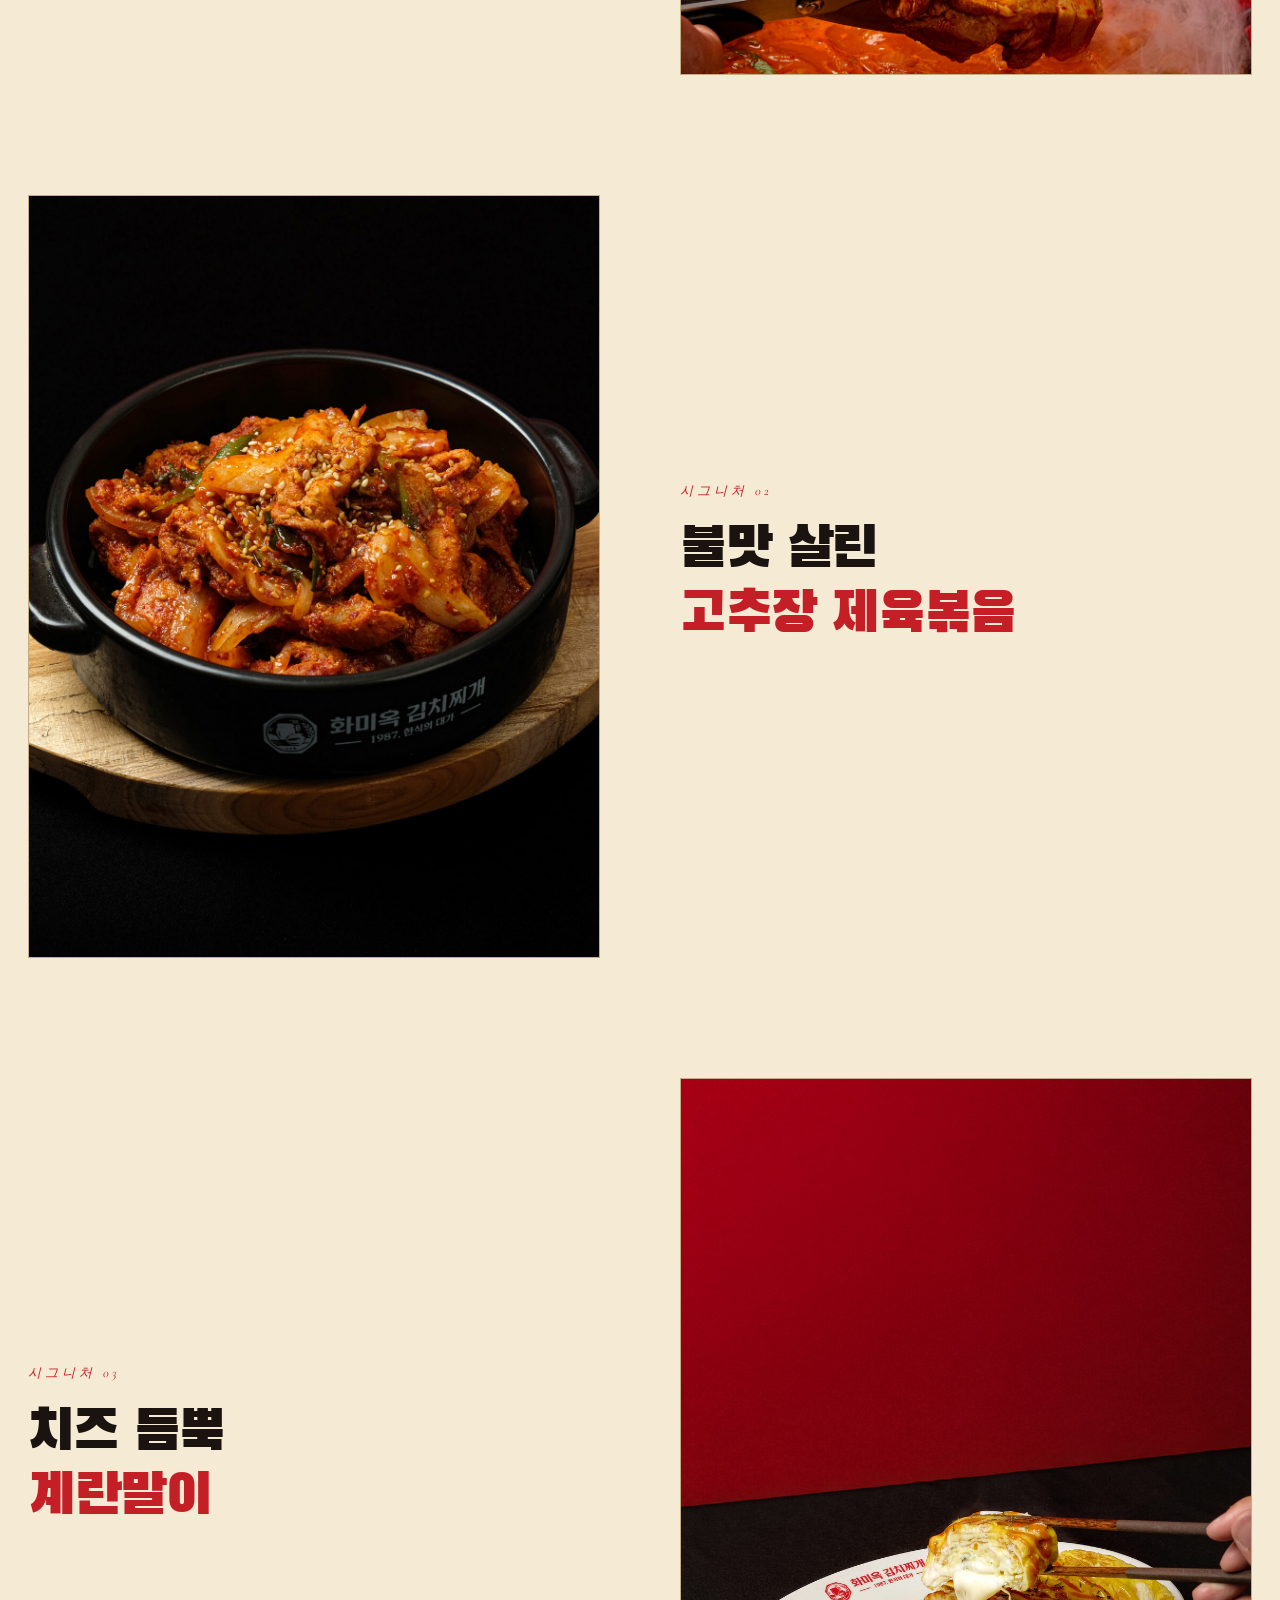
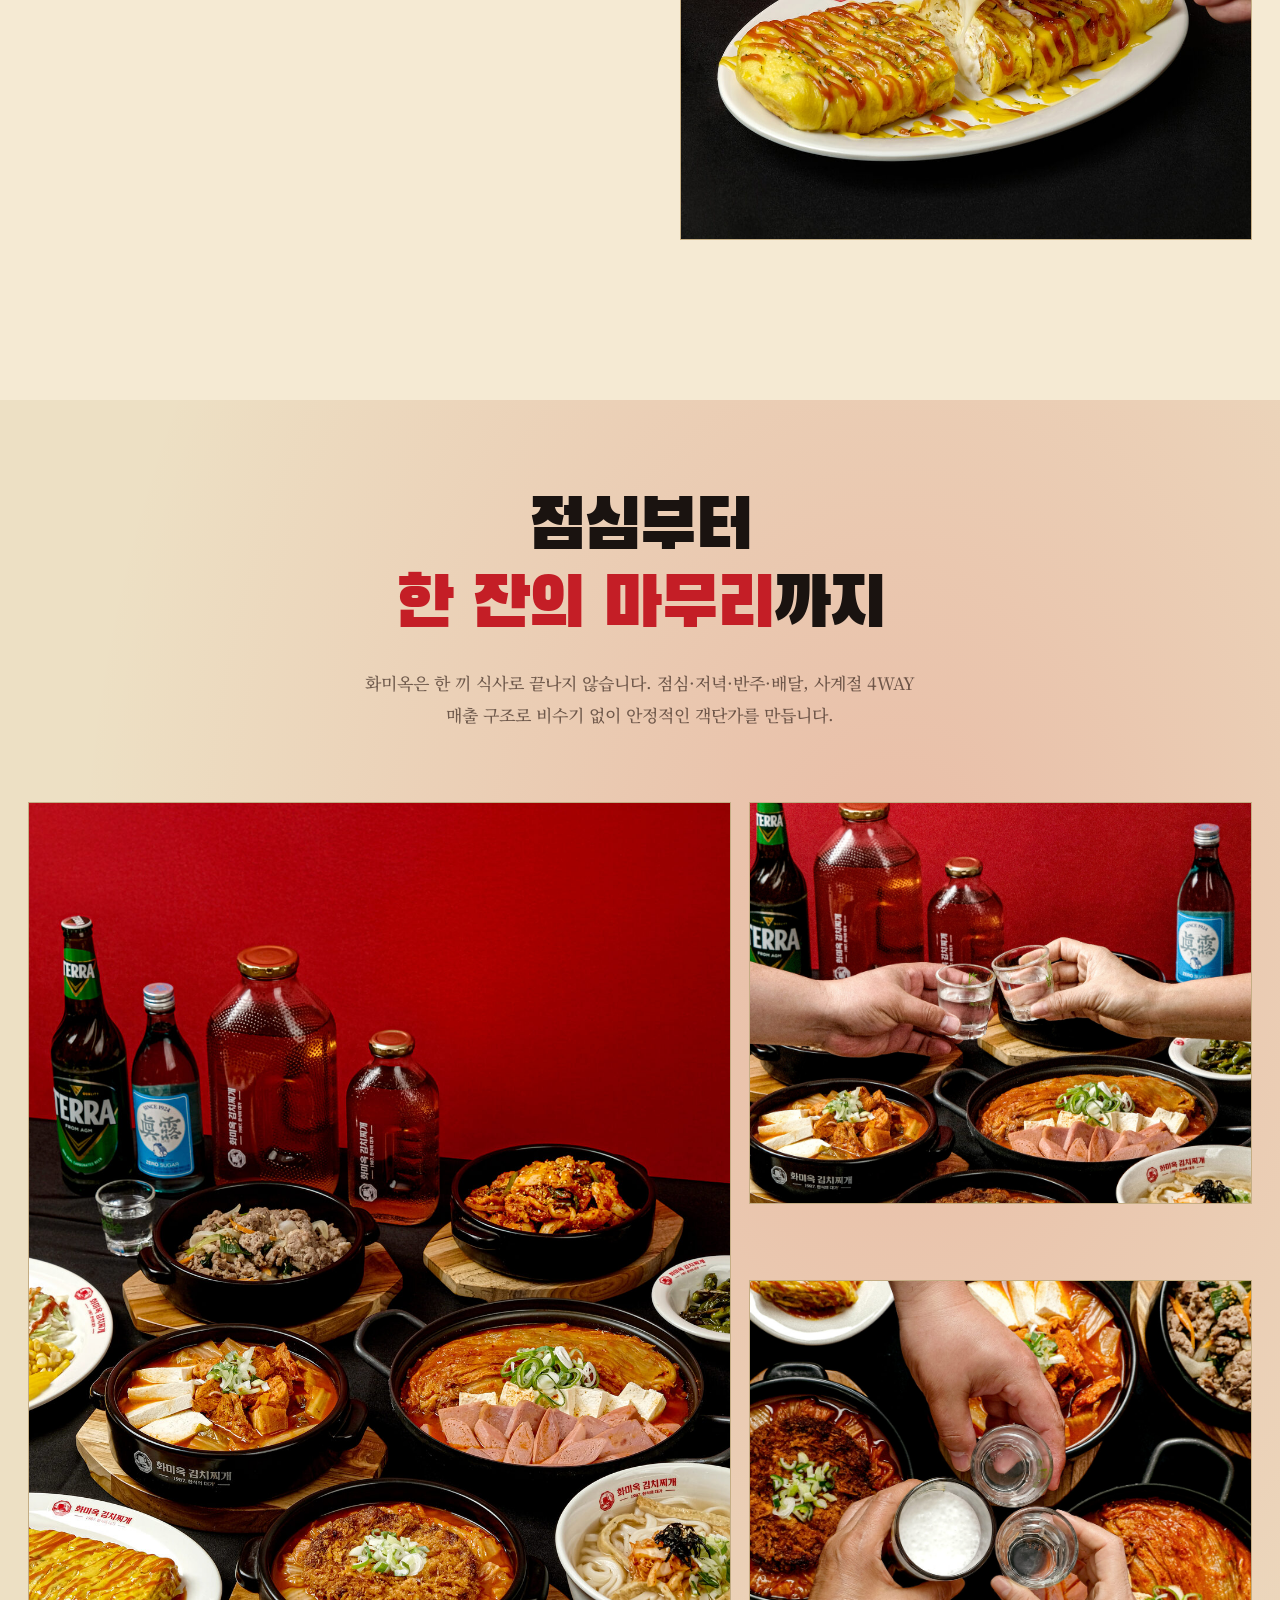
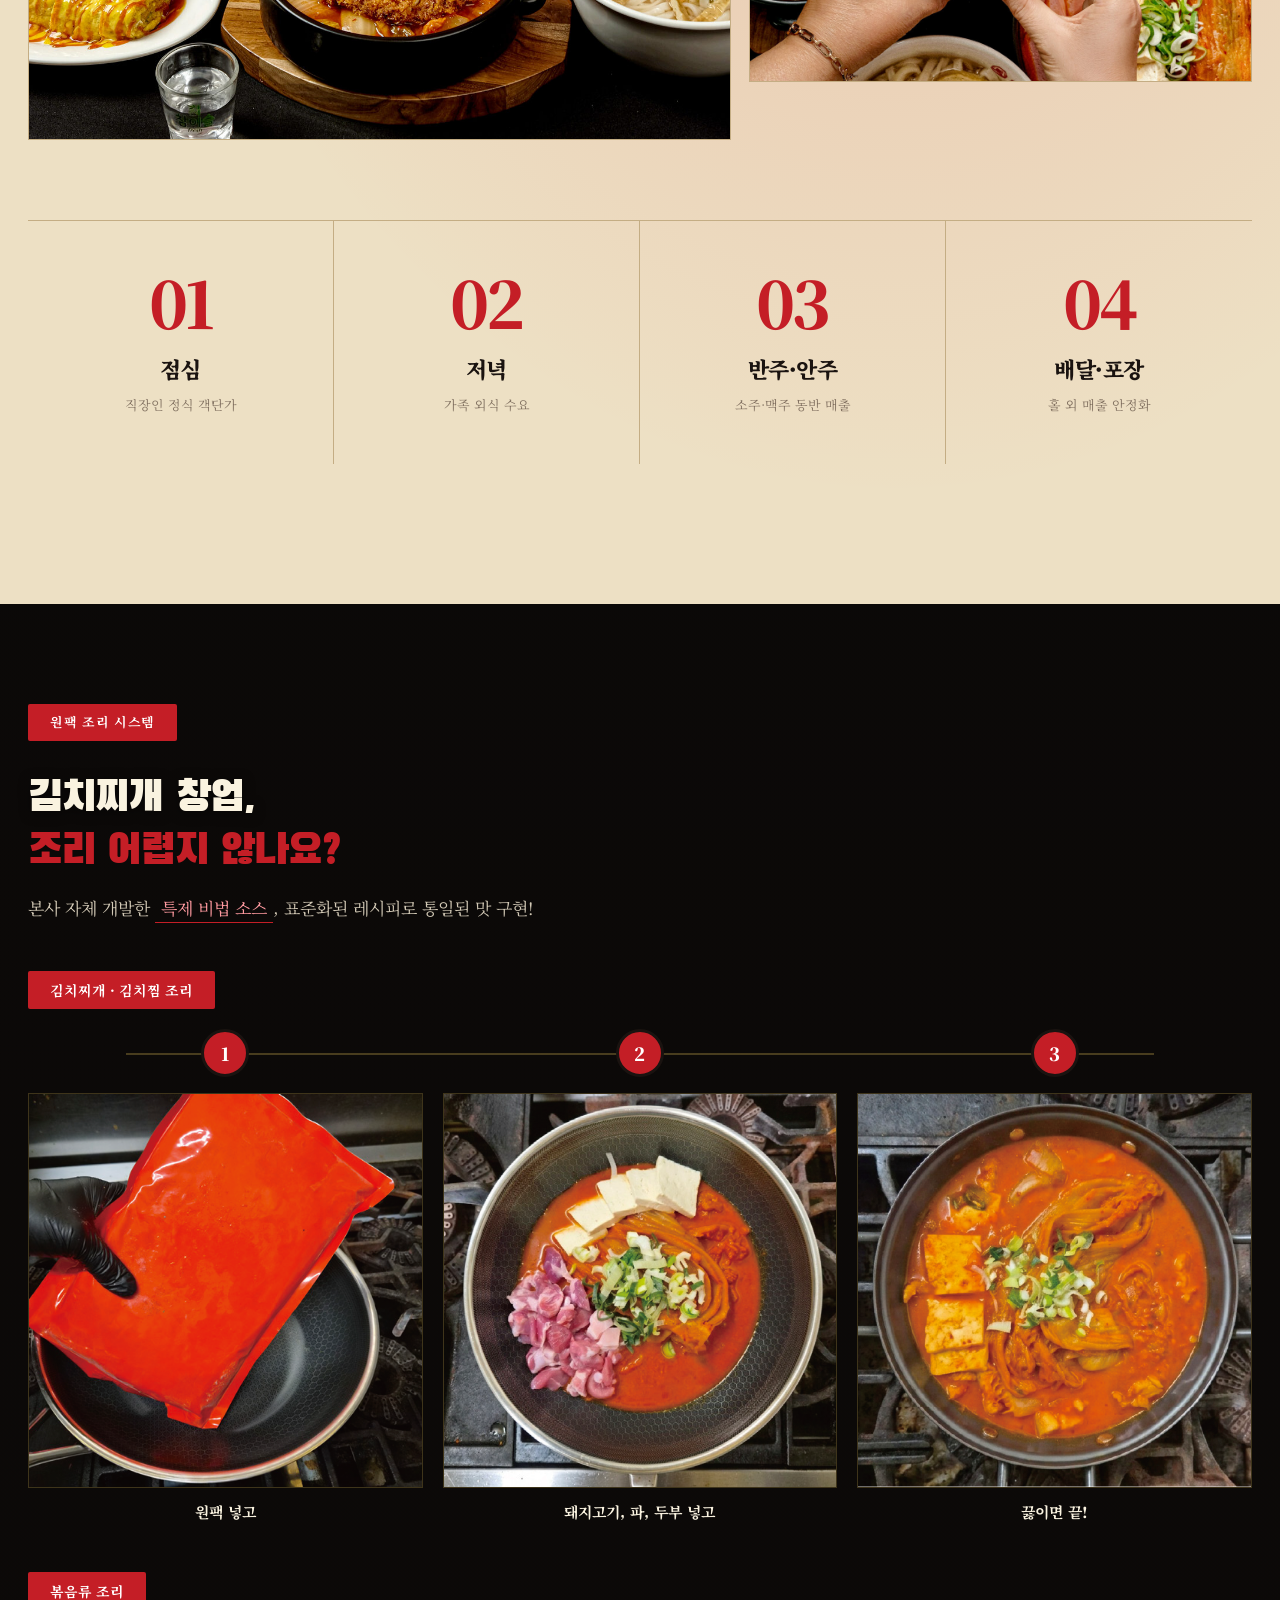
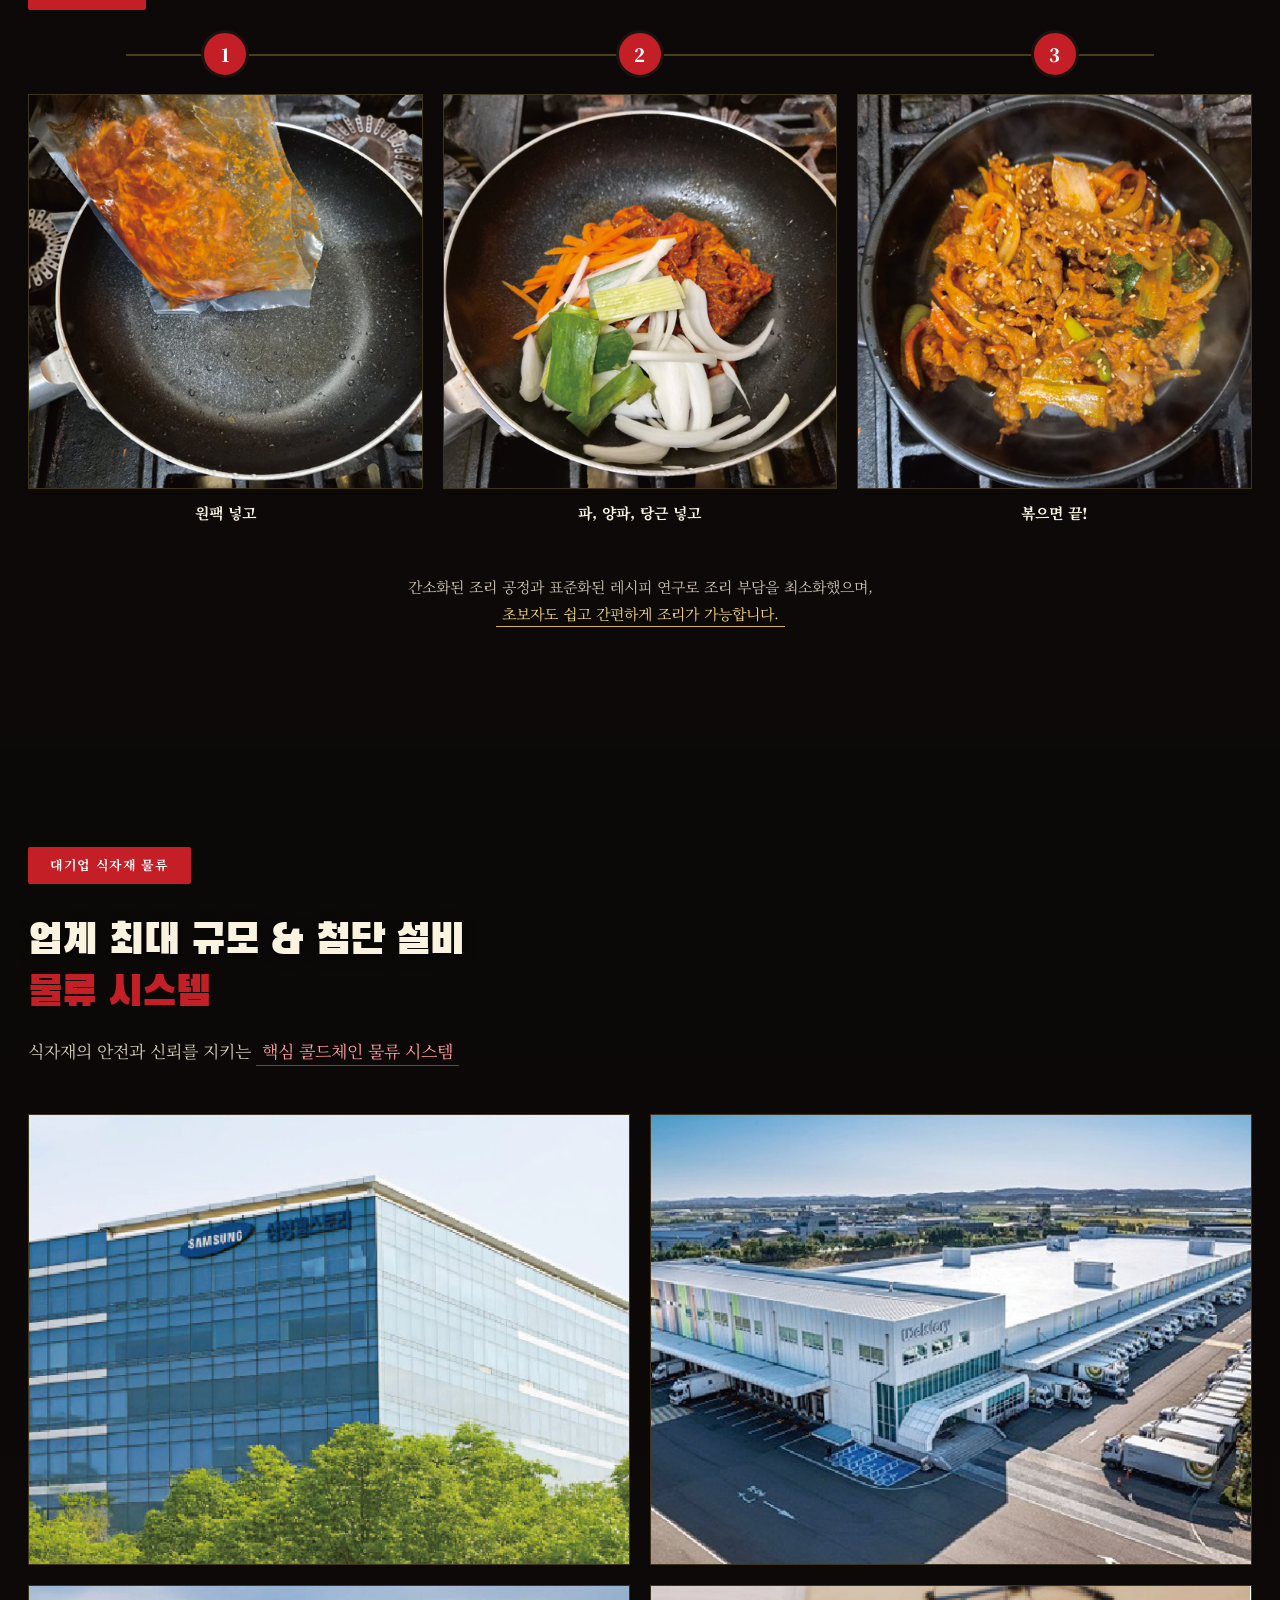
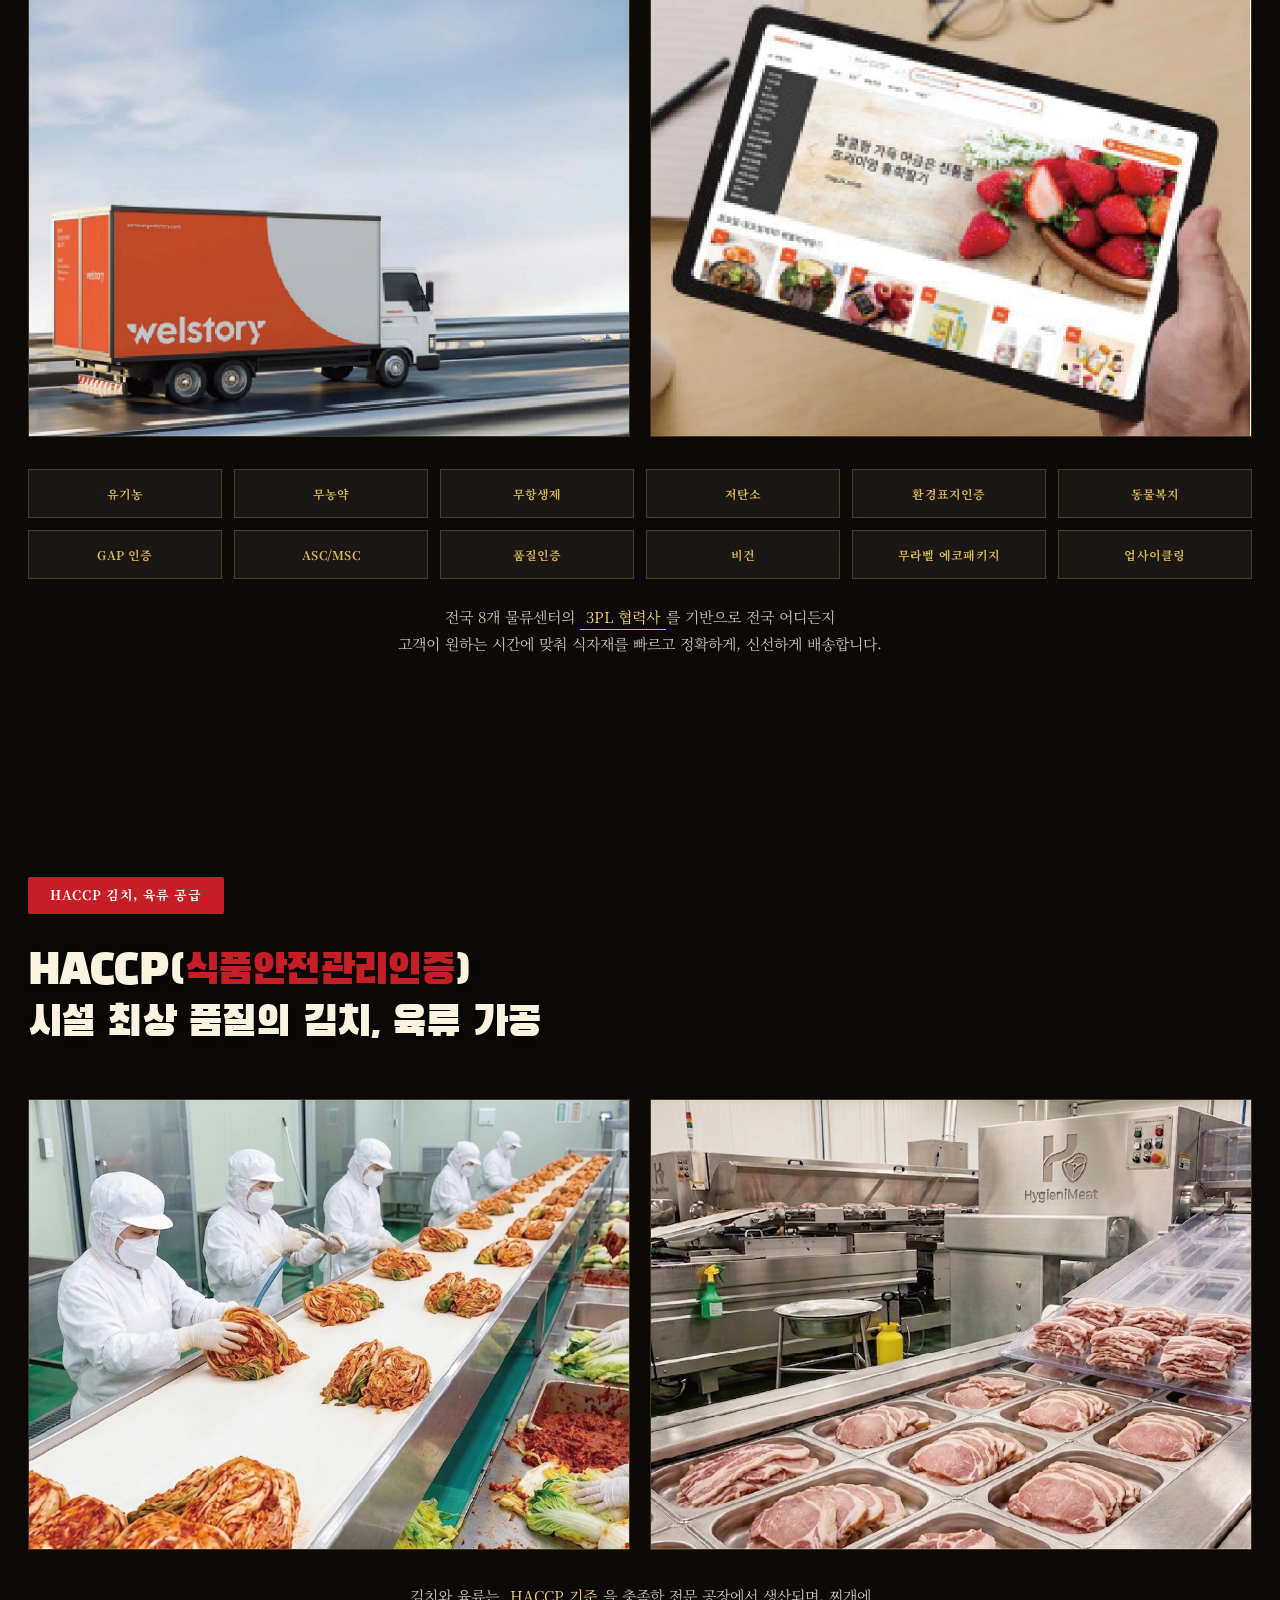
==== commit 3d4c05bc: "Add files via upload" ====
--- a/index.html
+++ b/index.html
@@ -3202,7 +3202,7 @@
       </div>
       <div class="menu-show__hero-text">
         <h3 class="reveal reveal--d1" data-text="menuHero.title">원조 <em>김치찌개</em></h3>
-        <p>국자로 휘저으면 묵은지 한 점, 돼지 목살 한 덩이.<br>1987년 석관동에서 끓이기 시작한 그 한 그릇입니다.</p>
+        <p>국자로 휘저으면 국내산 배추 한 점, 국내산 돈전지 한 덩이.<br>1987년 석관동에서 끓이기 시작한 그 한 그릇입니다.</p>
       </div>
     </div>
 
@@ -3265,7 +3265,7 @@
   <div class="wrap">
     <div class="ingredient__head">
       <h2 class="reveal reveal--d1">국내산 재료,<br>매일 손질된 <em>그날의 신선함</em></h2>
-      <p class="reveal reveal--d2">37년간 지켜온 식자재 원칙. HACCP 인증 시설에서 검수·가공된 국내산 돈전지와 국내산 배추.</p>
+      <p class="reveal reveal--d2">37년간 지켜온 식자재 원칙. HACCP 인증 시설에서 검수·가공된<br>국내산 돈전지와 국내산 배추.</p>
     </div>
 
     <div class="ingredient__row">
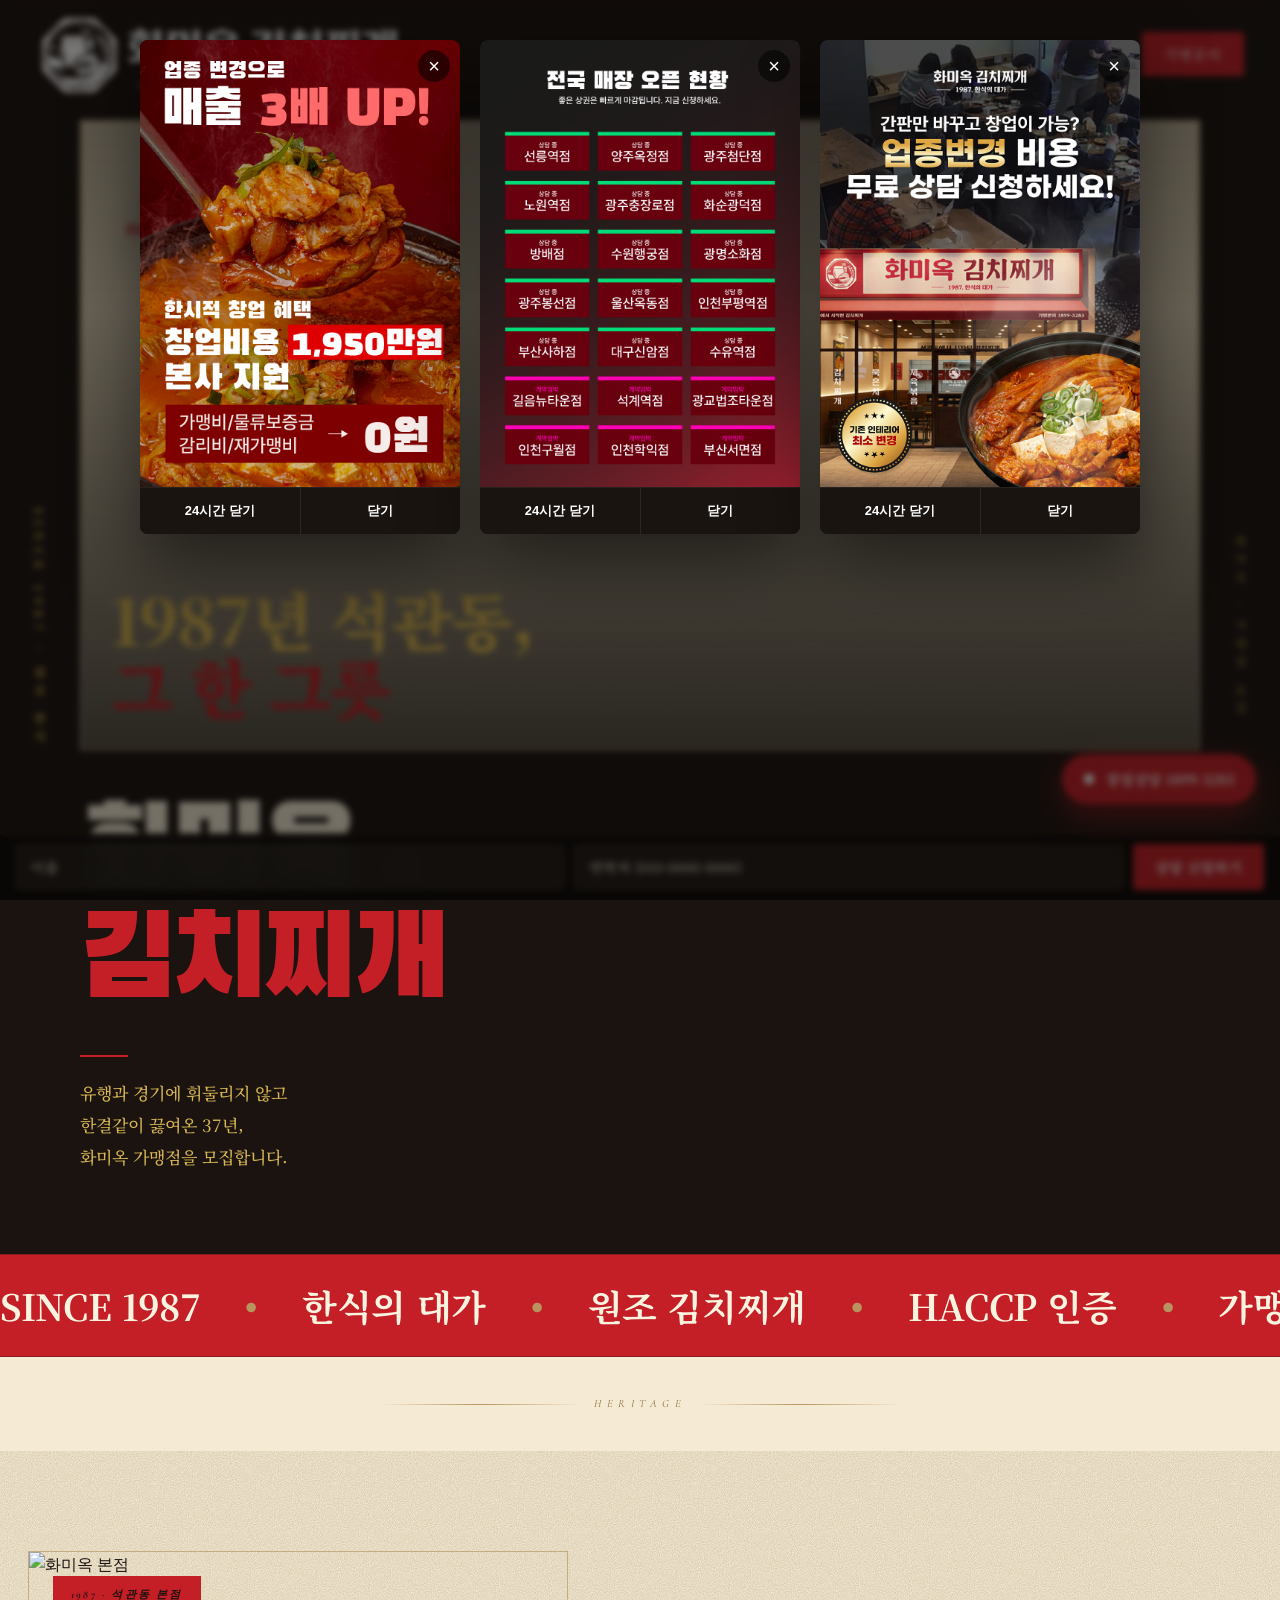
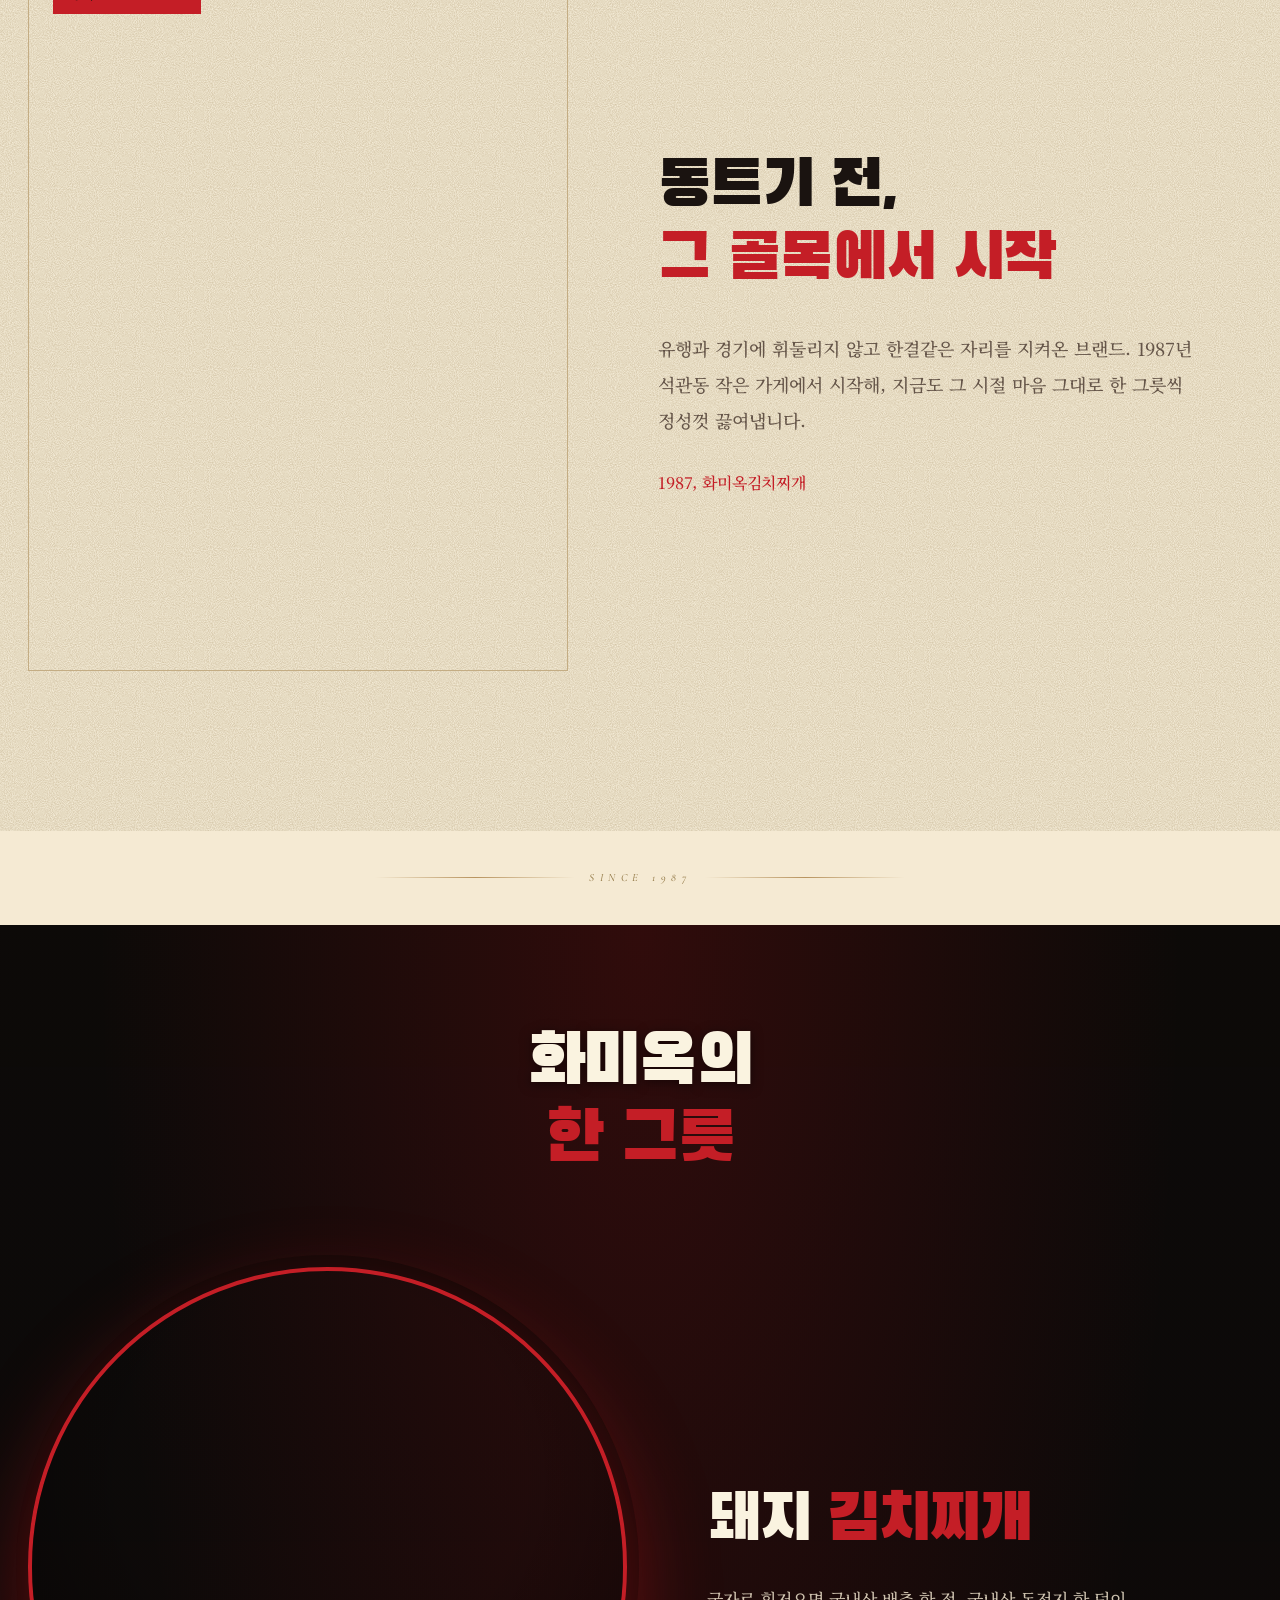
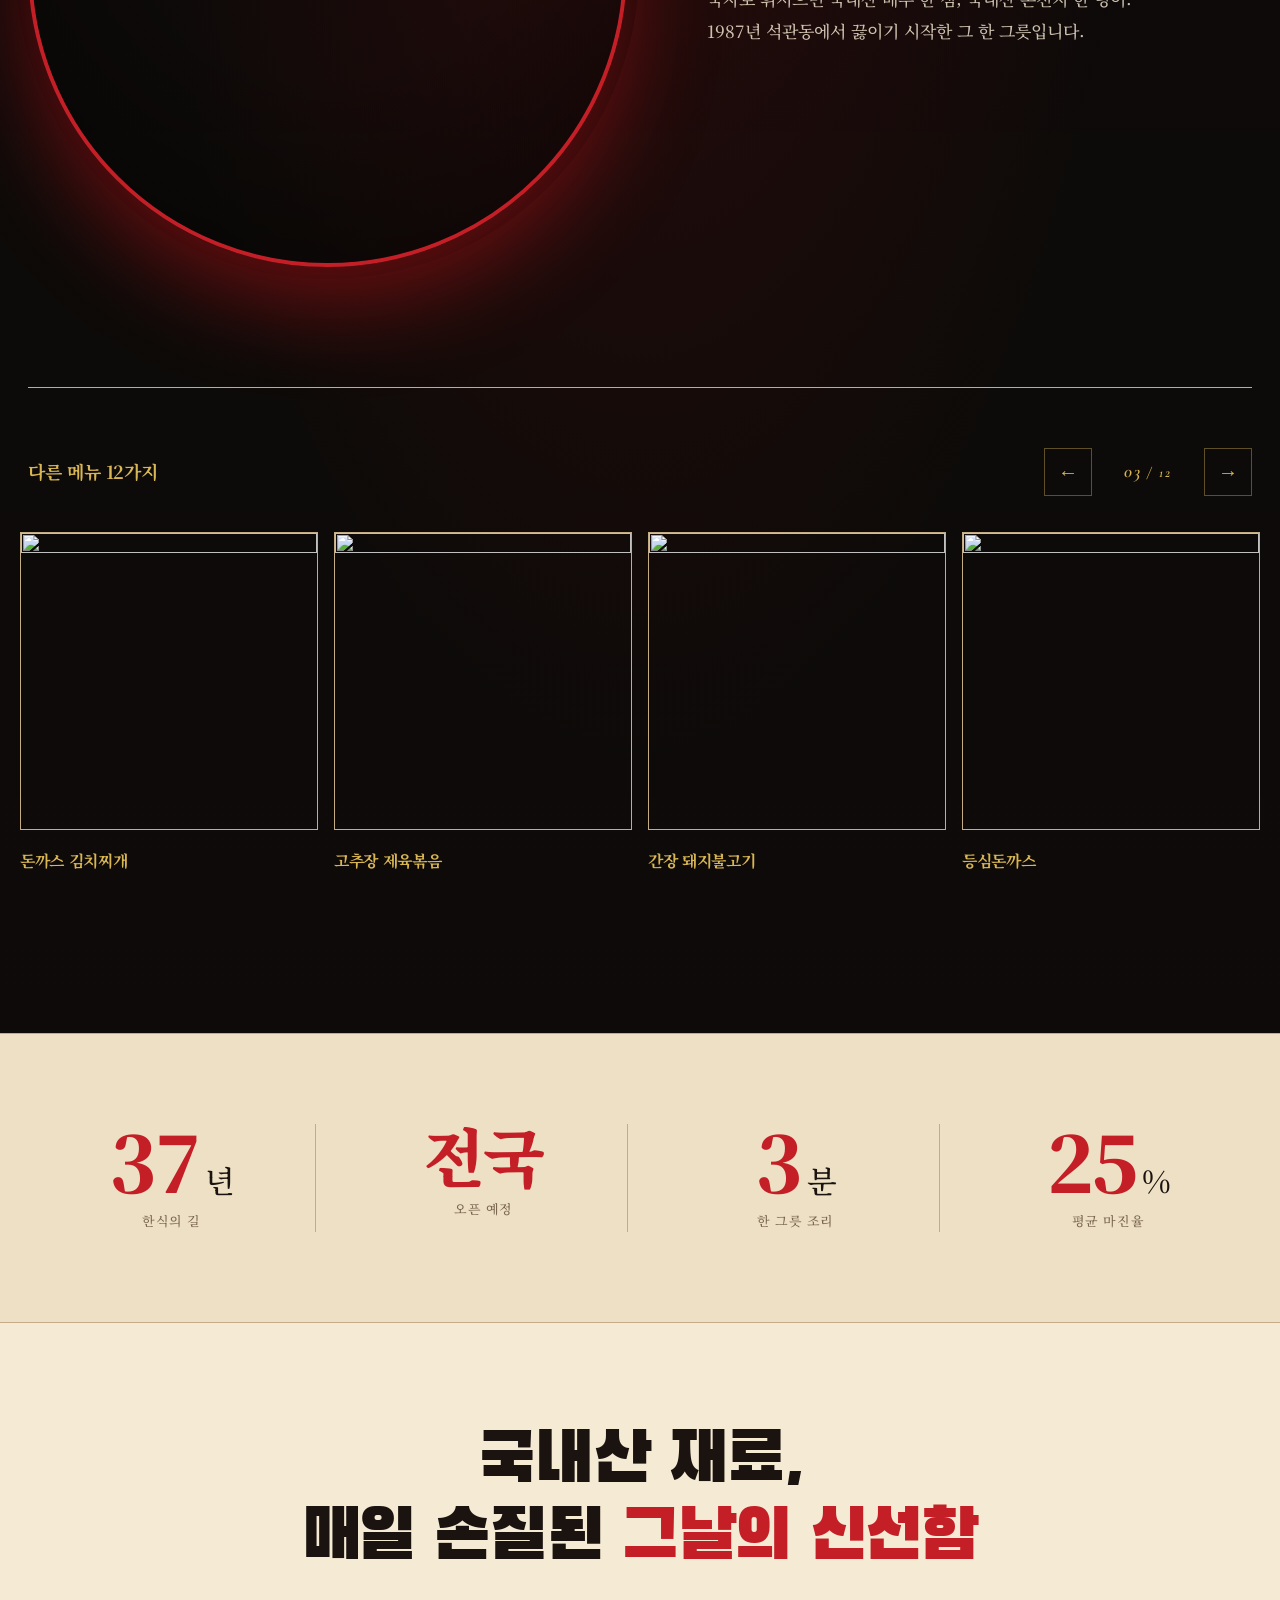
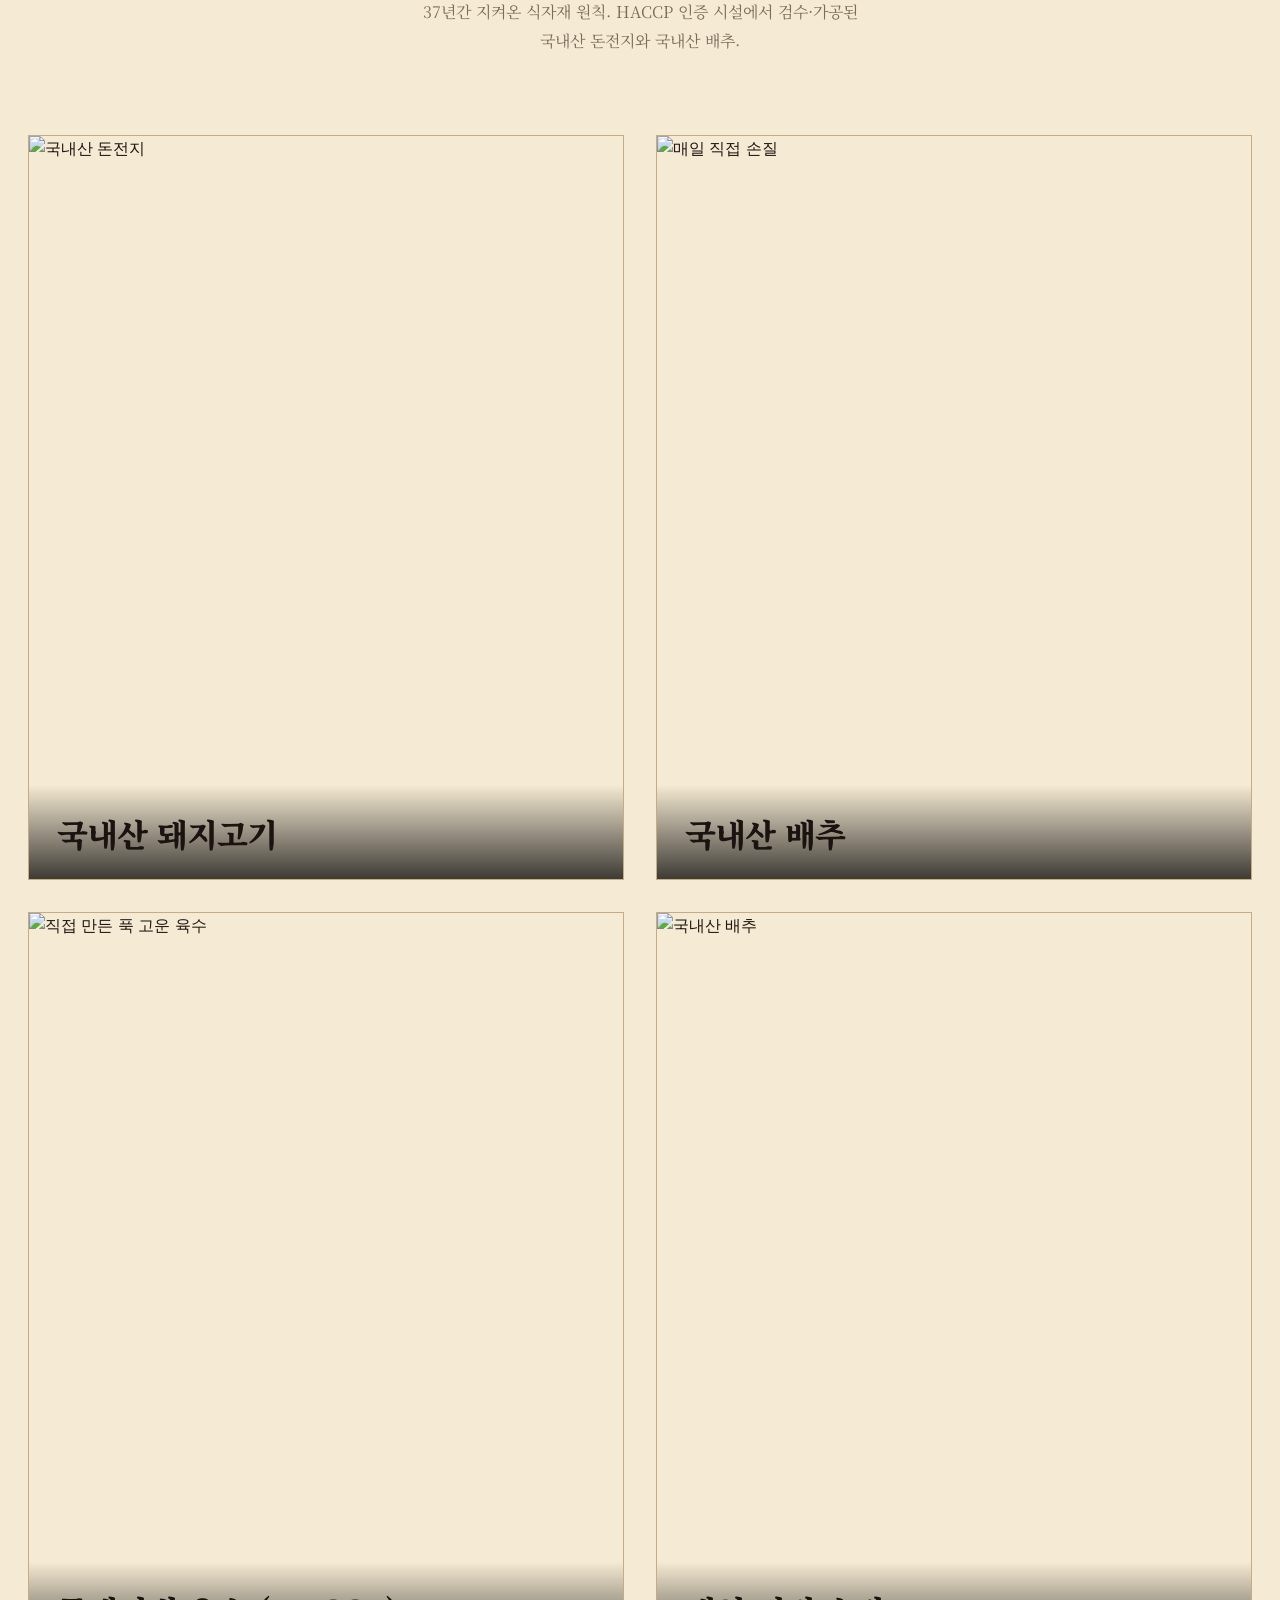
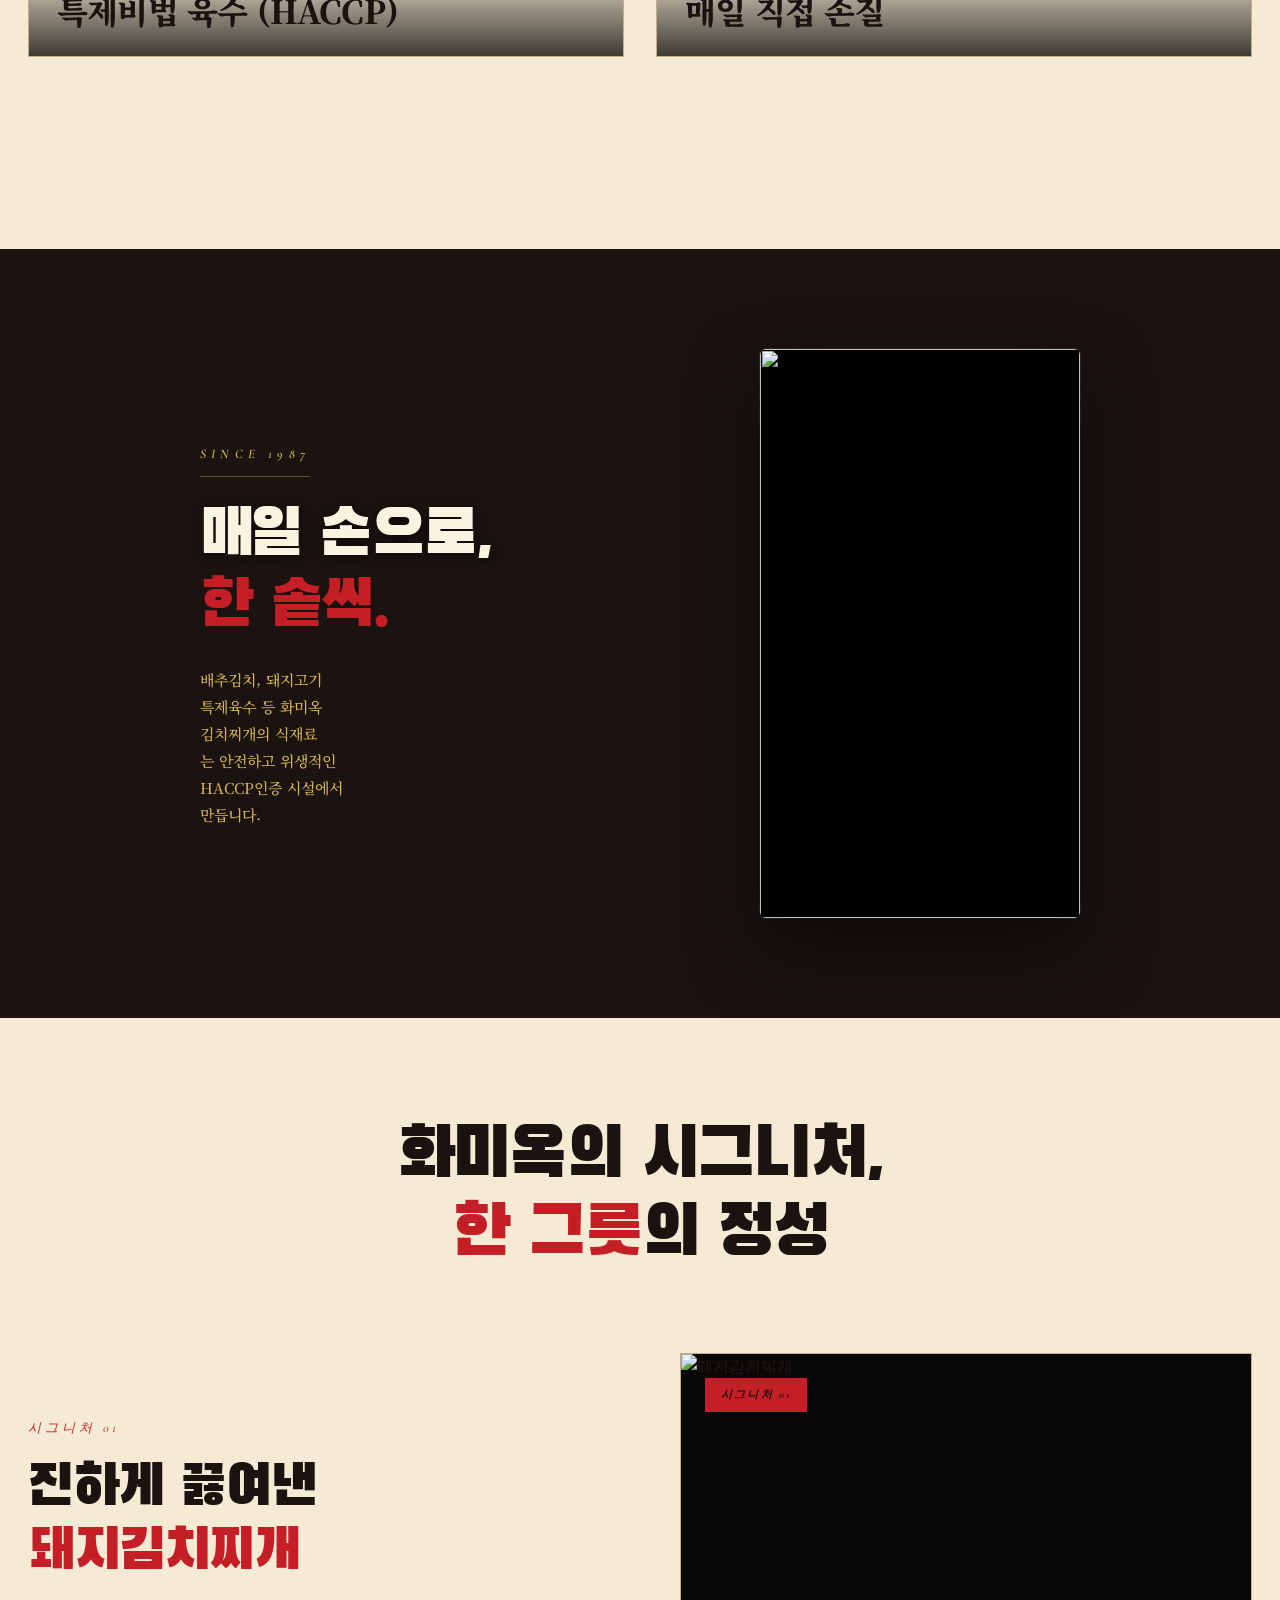
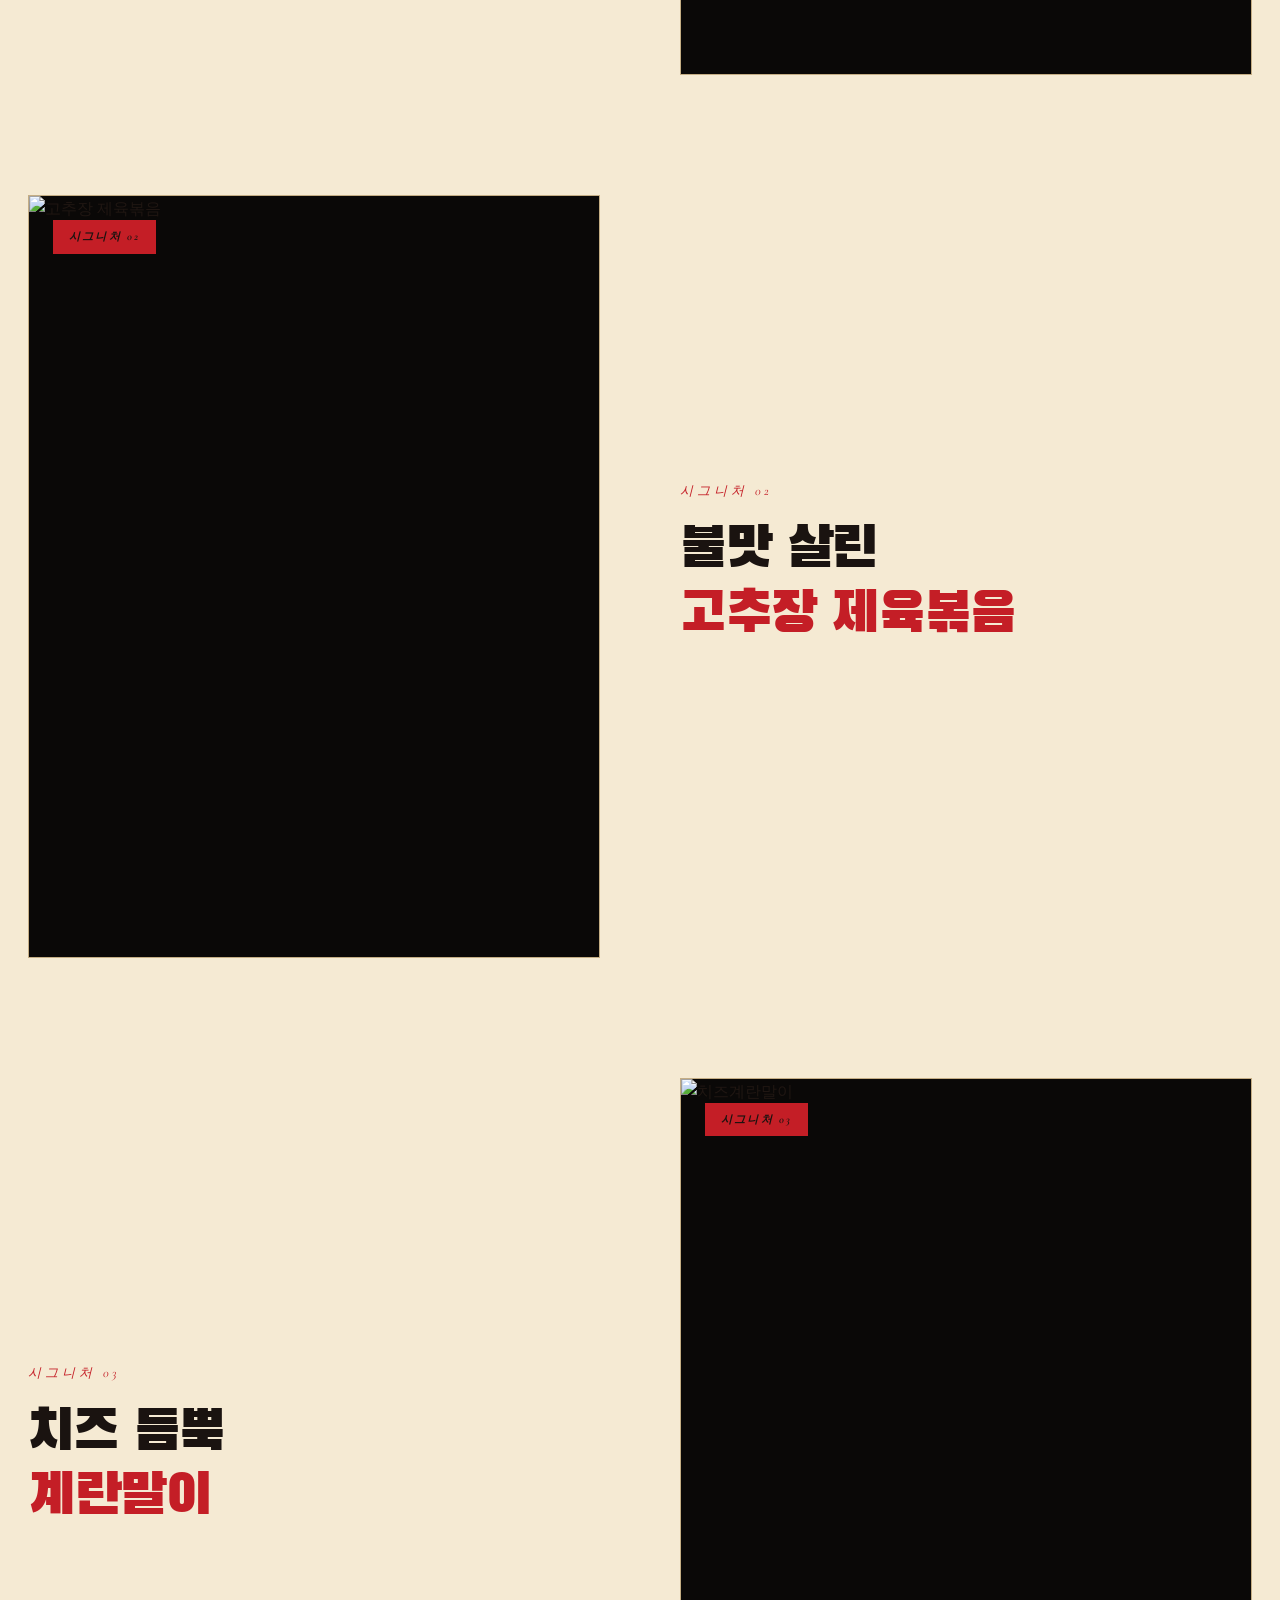
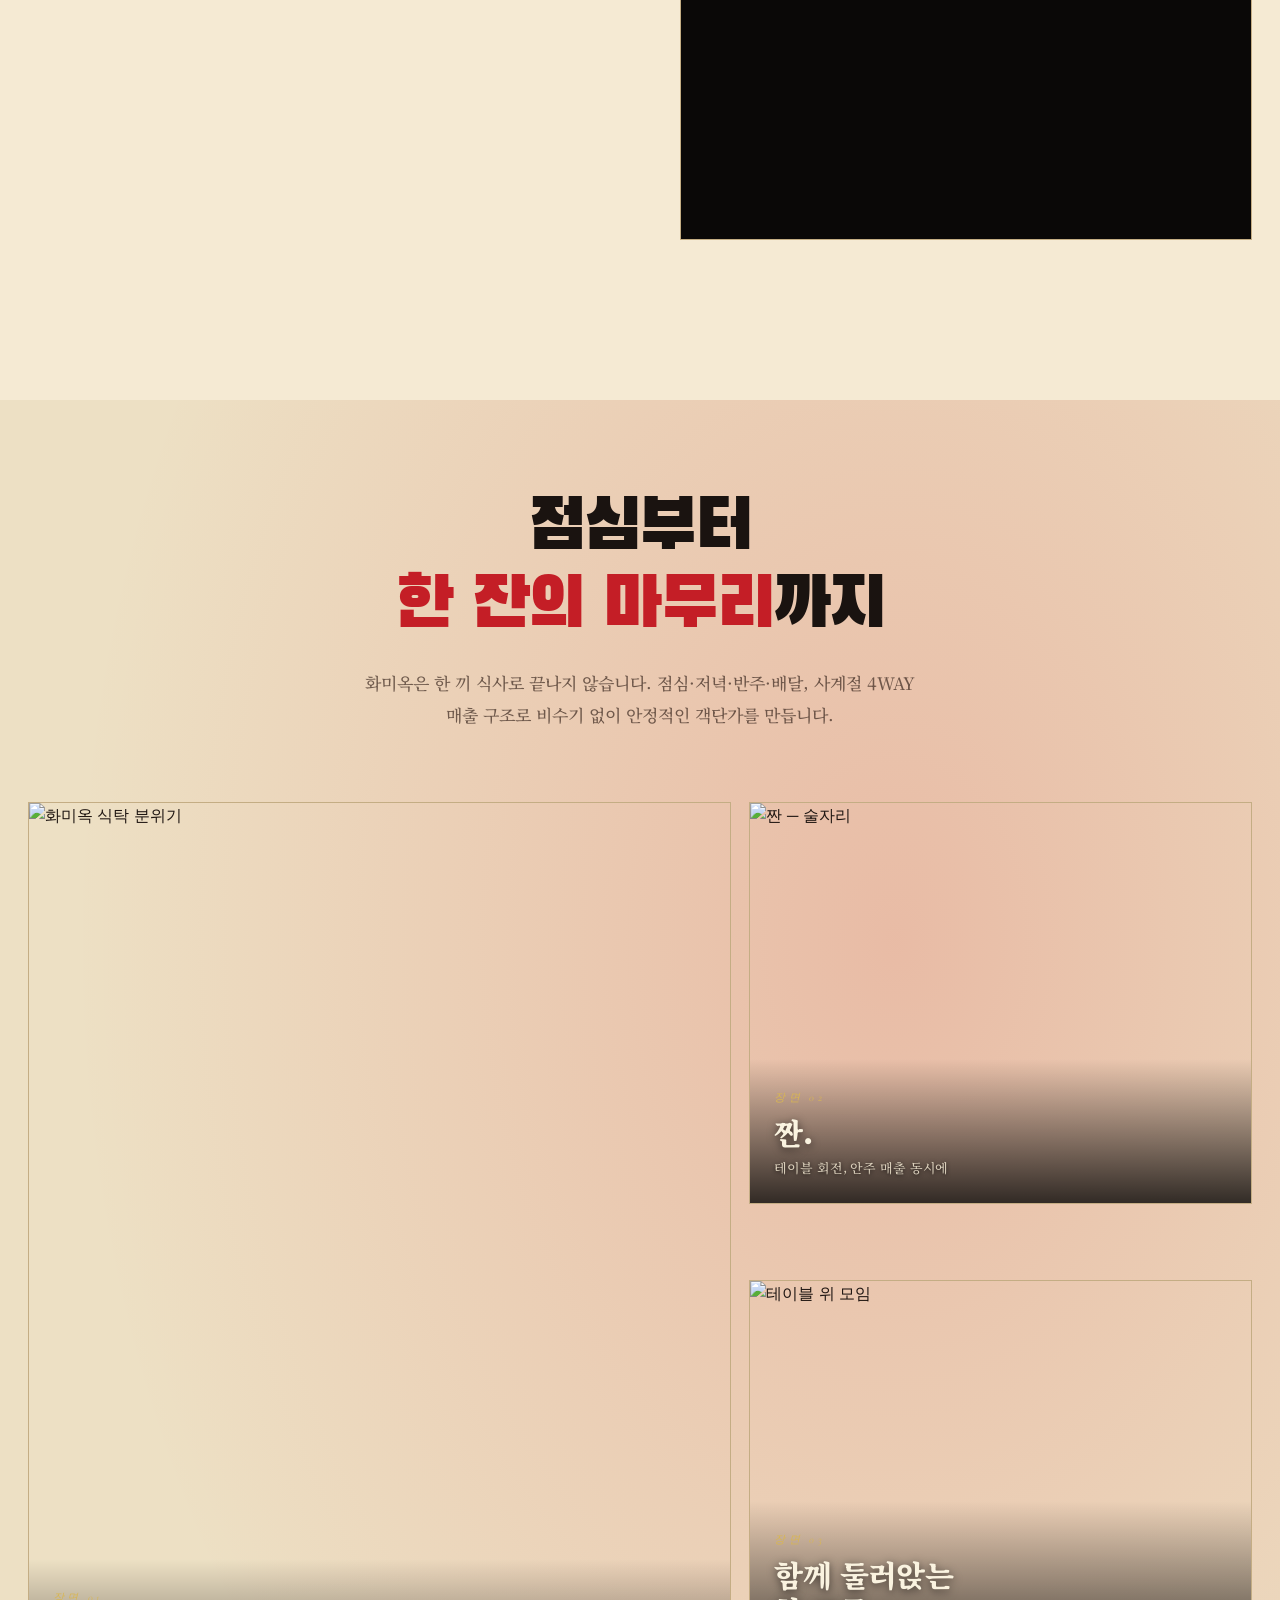
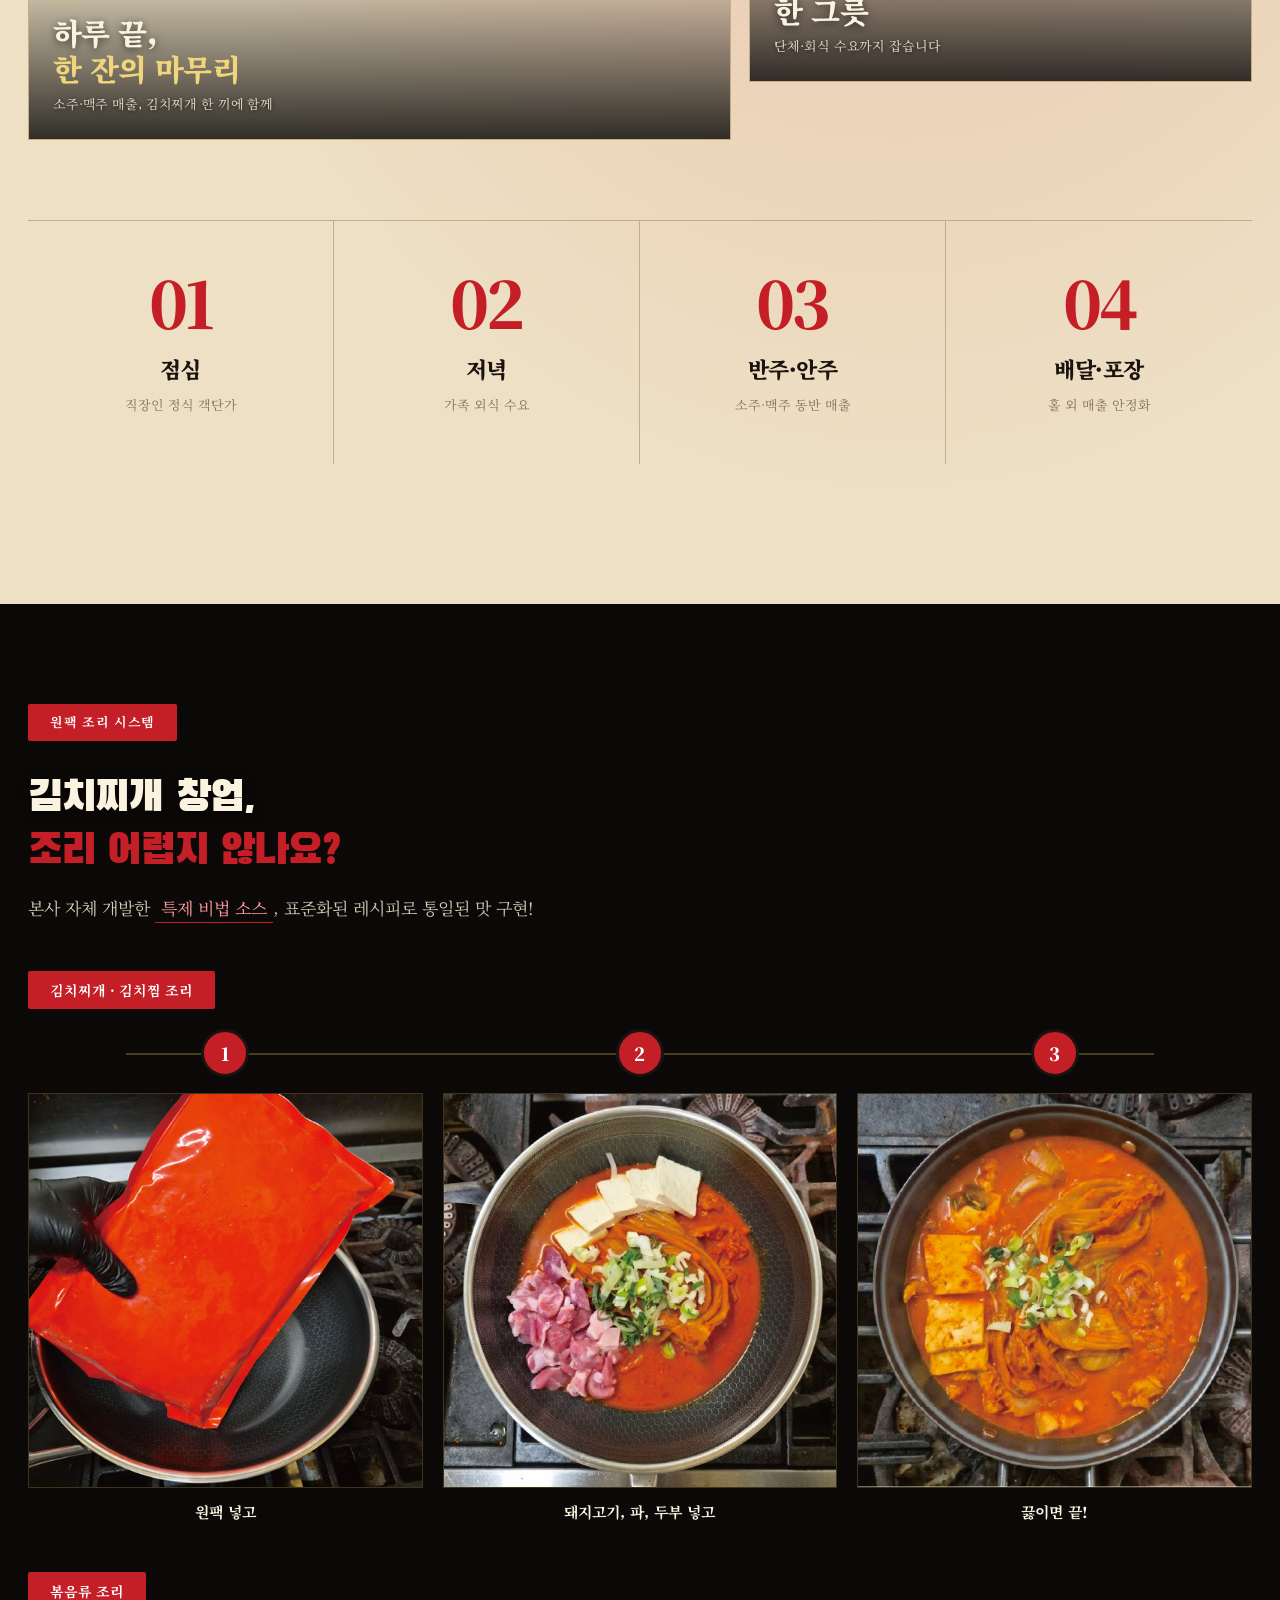
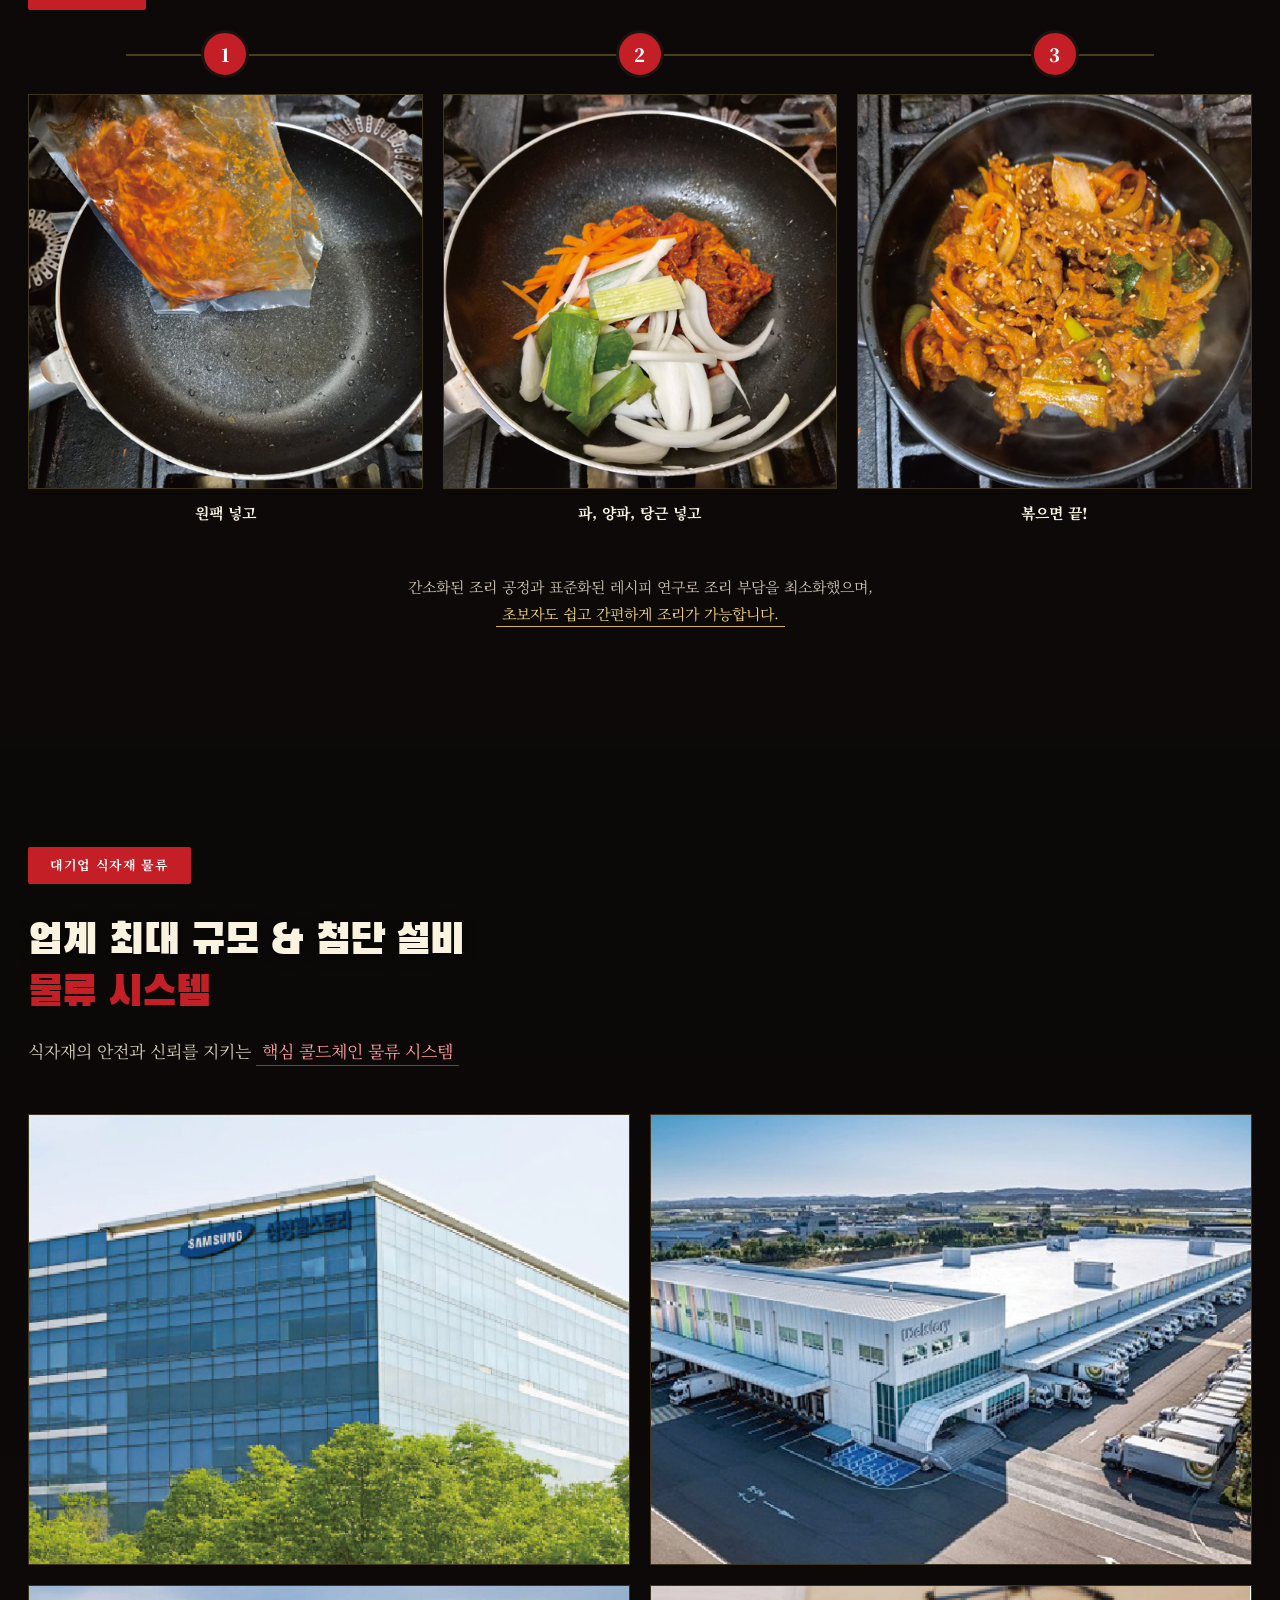
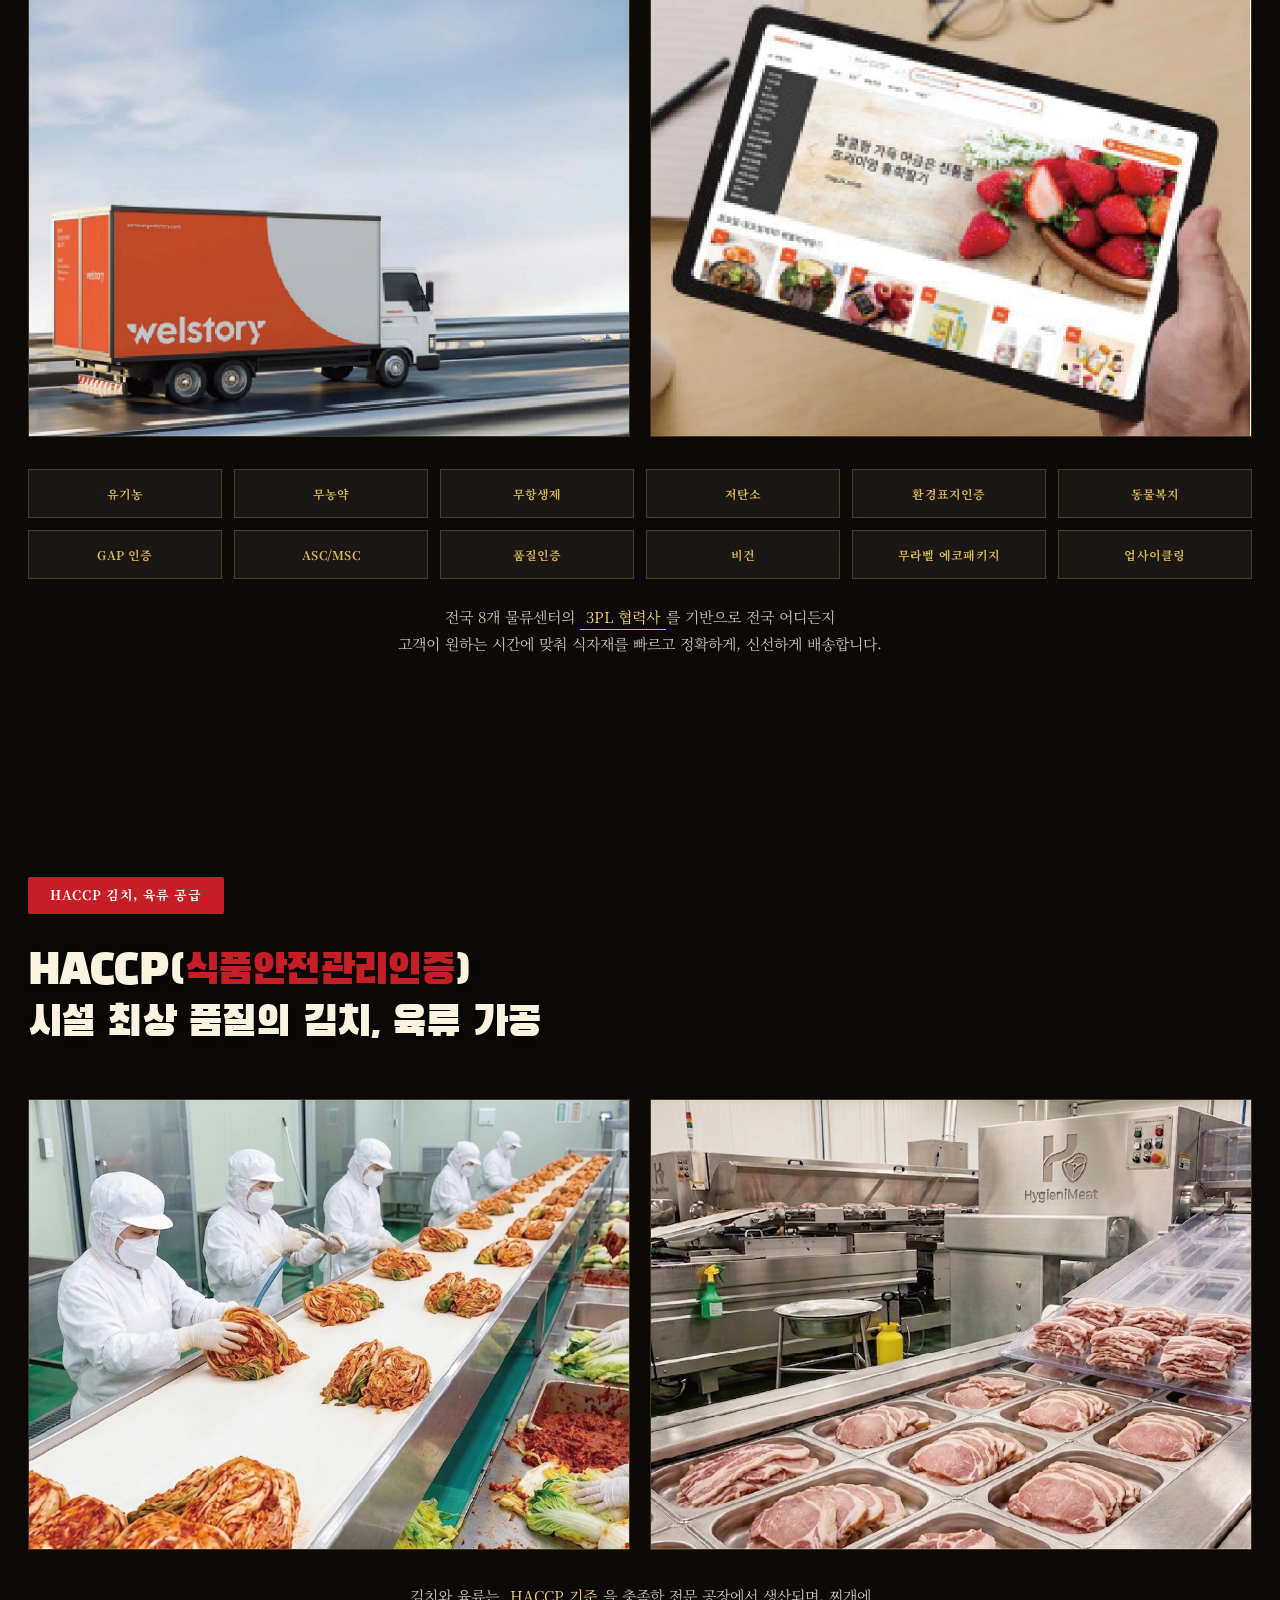
==== commit 43535db2: "Add files via upload" ====
--- a/index.html
+++ b/index.html
@@ -3793,7 +3793,7 @@
     <div class="footer__top">
       <div>
         <p>한식의 대가, 1987년부터 끓여온 그 맛</p>
-        <p>본사 | <span data-text="contact.addressMain">서울시 도봉구 도봉로104길103</span></p>
+        <p>본사 | <span data-text="contact.addressMain">서울시 도봉구 도봉로 104길 103</span></p>
       </div>
       <div>
         <h4>Contact</h4>
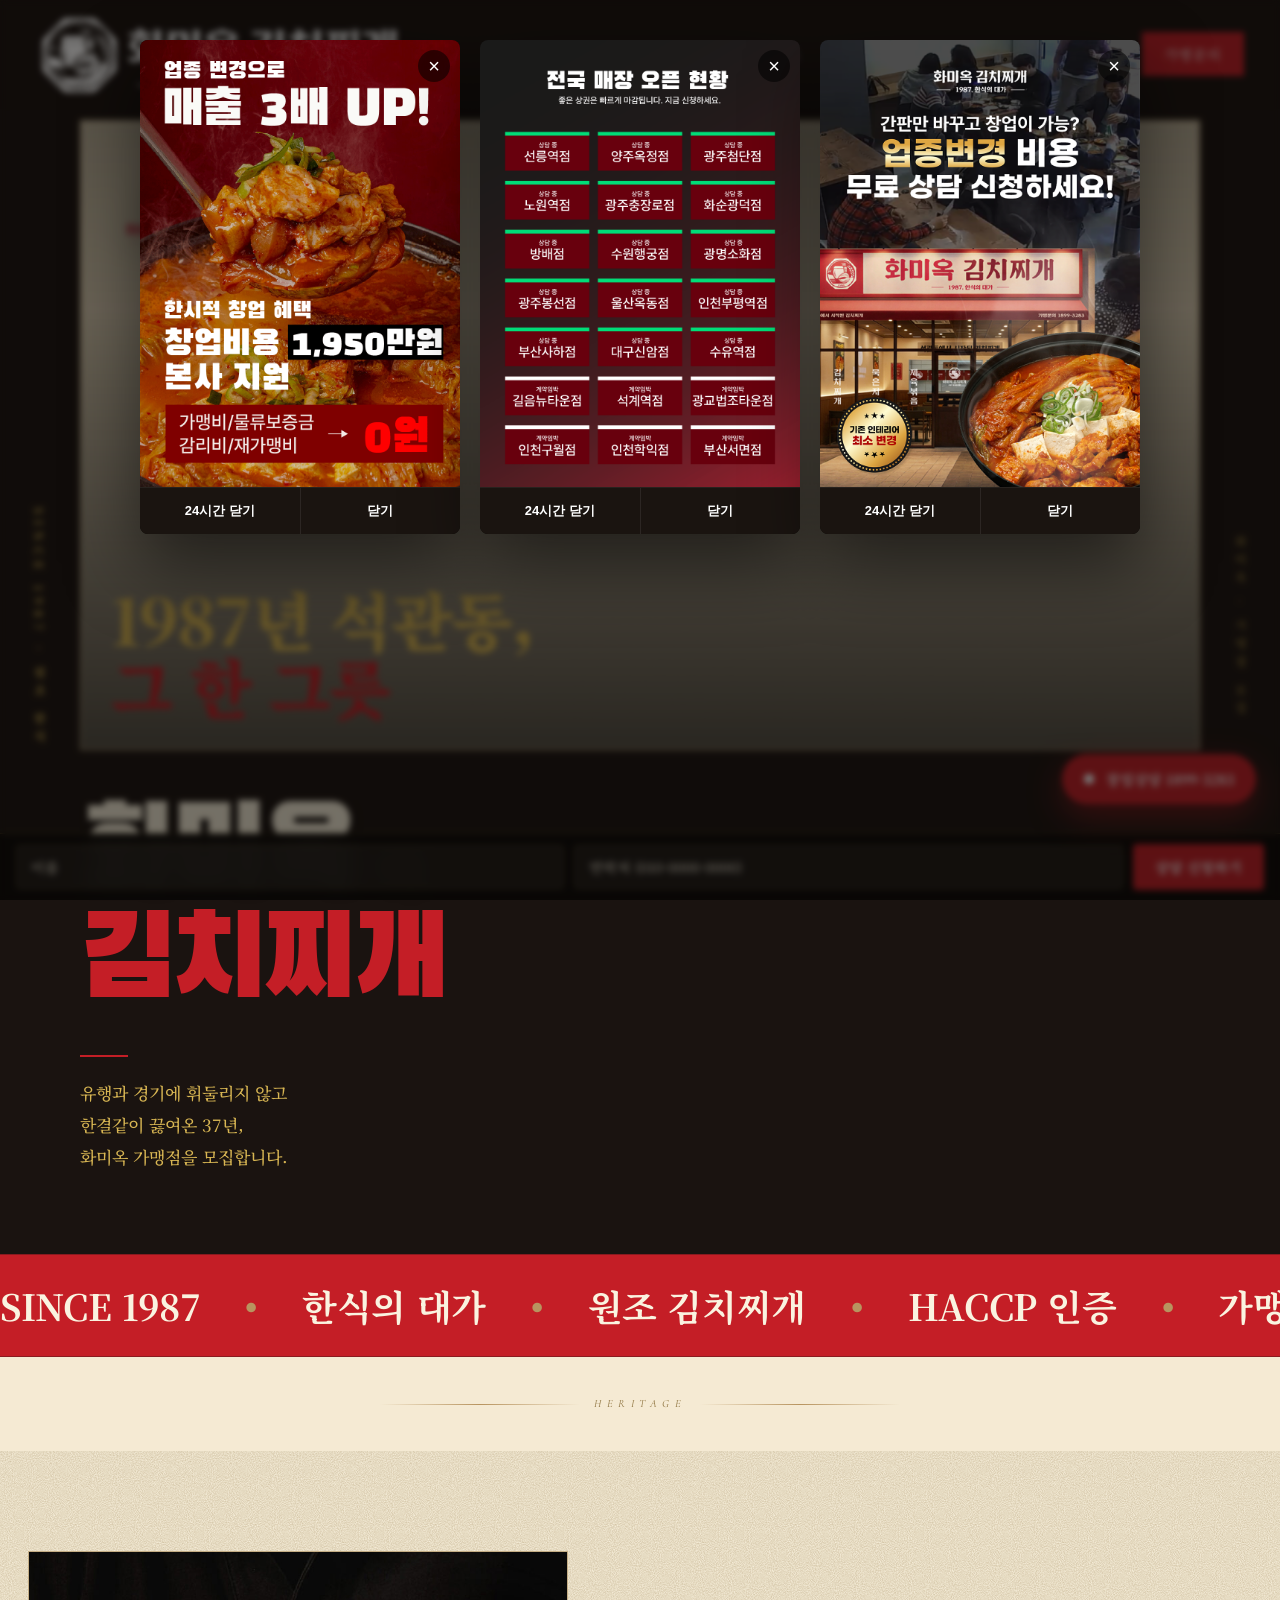
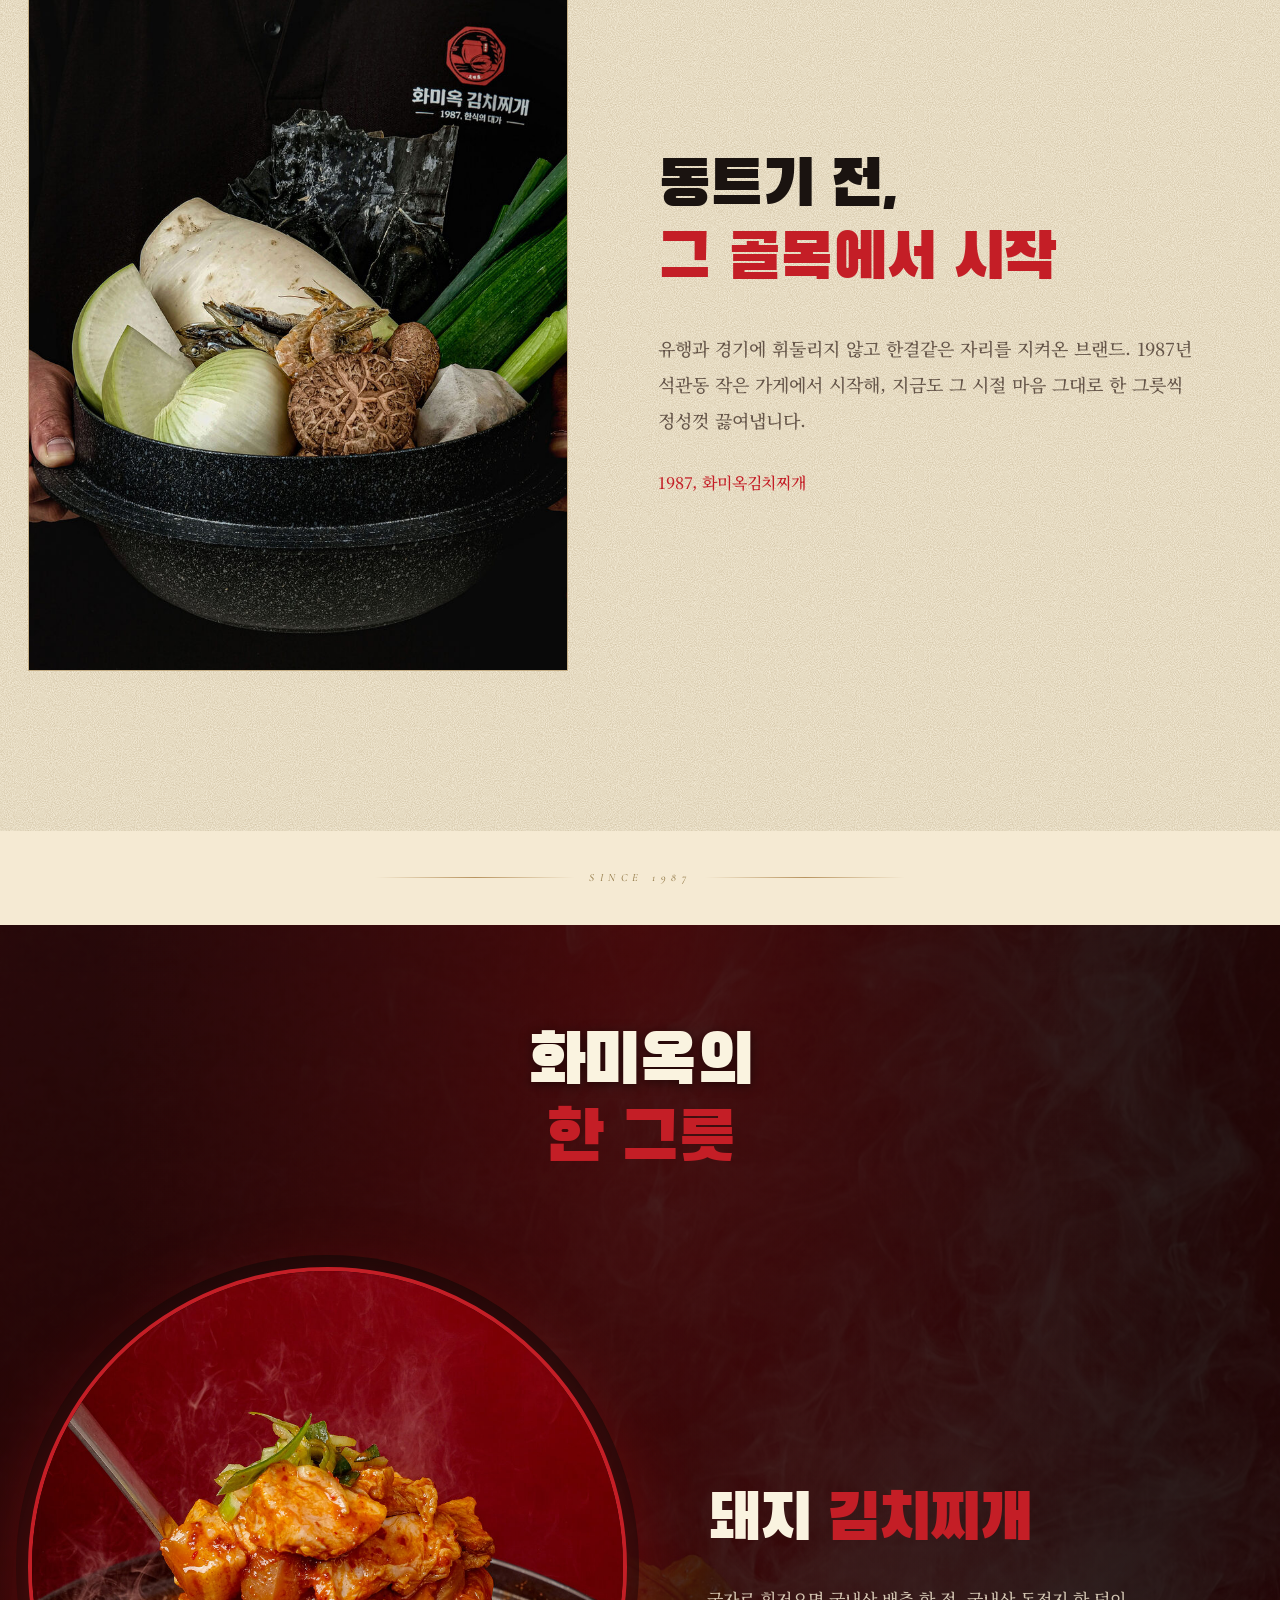
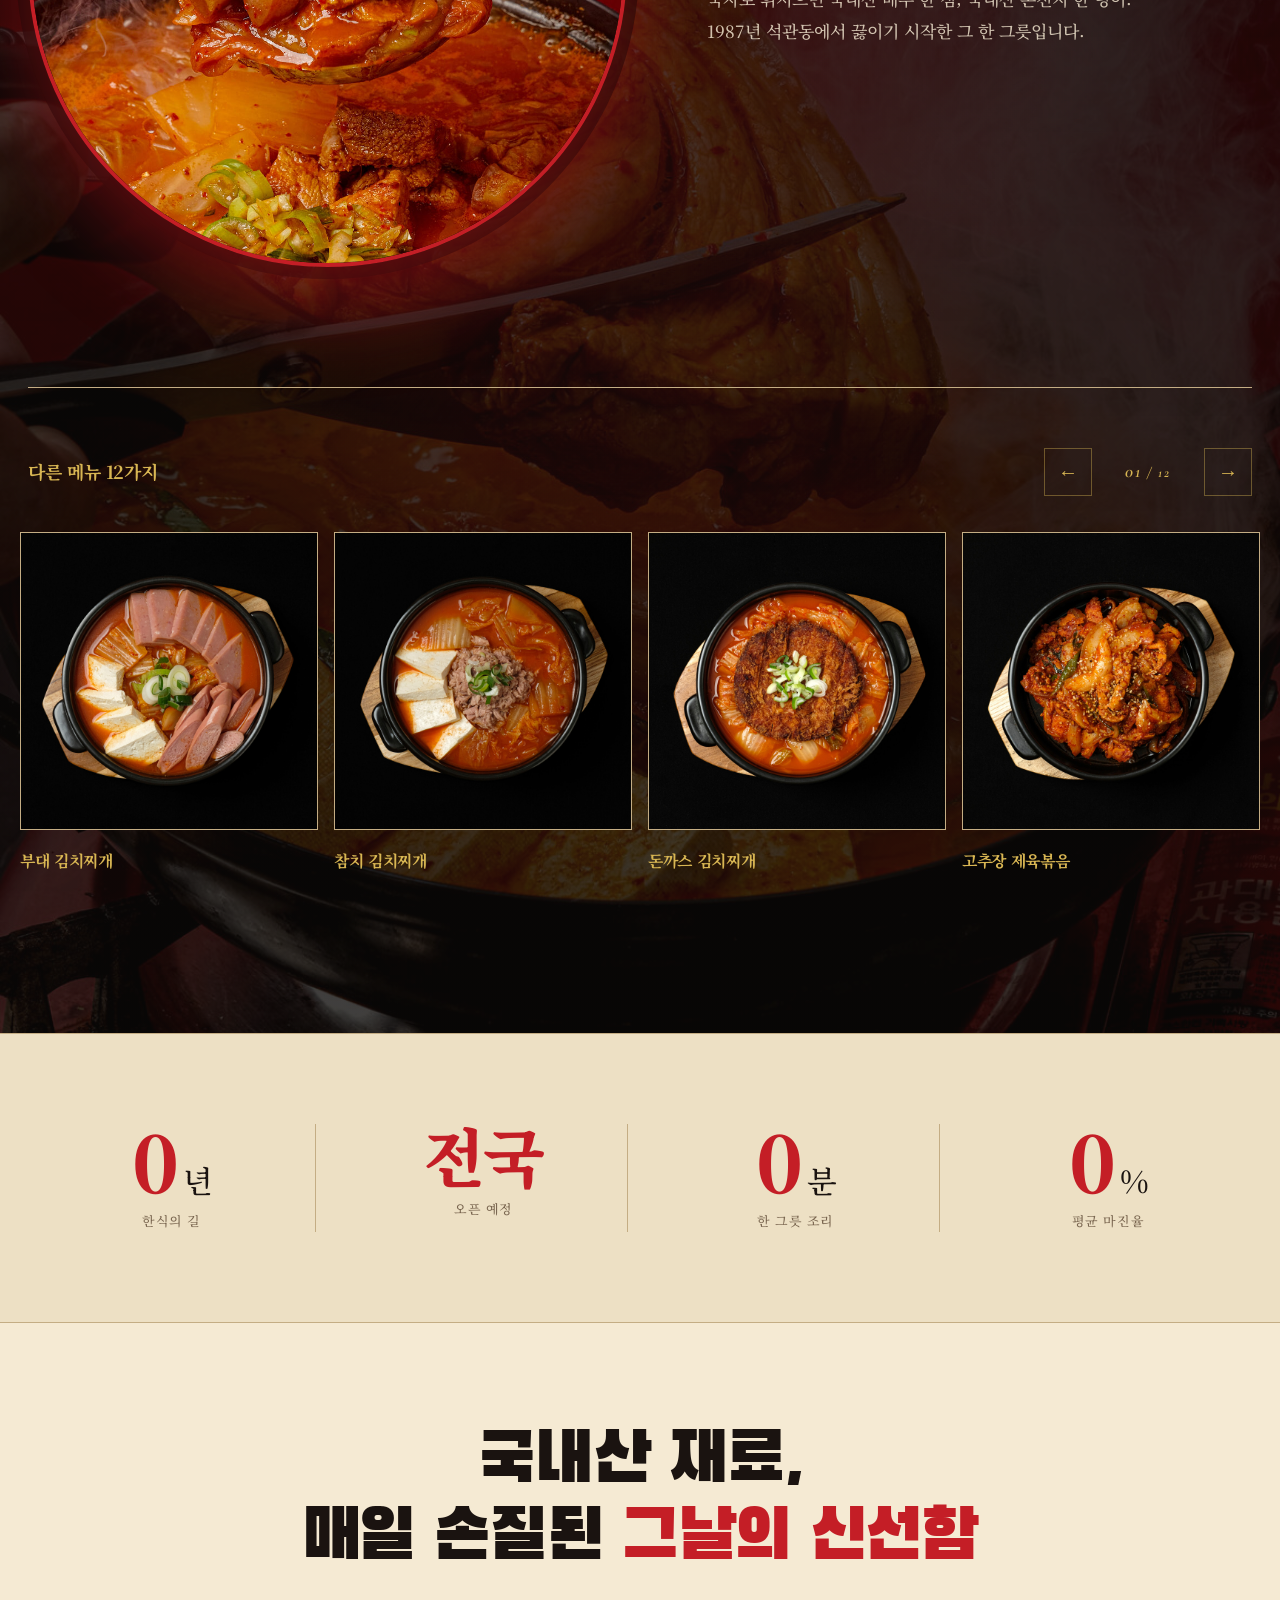
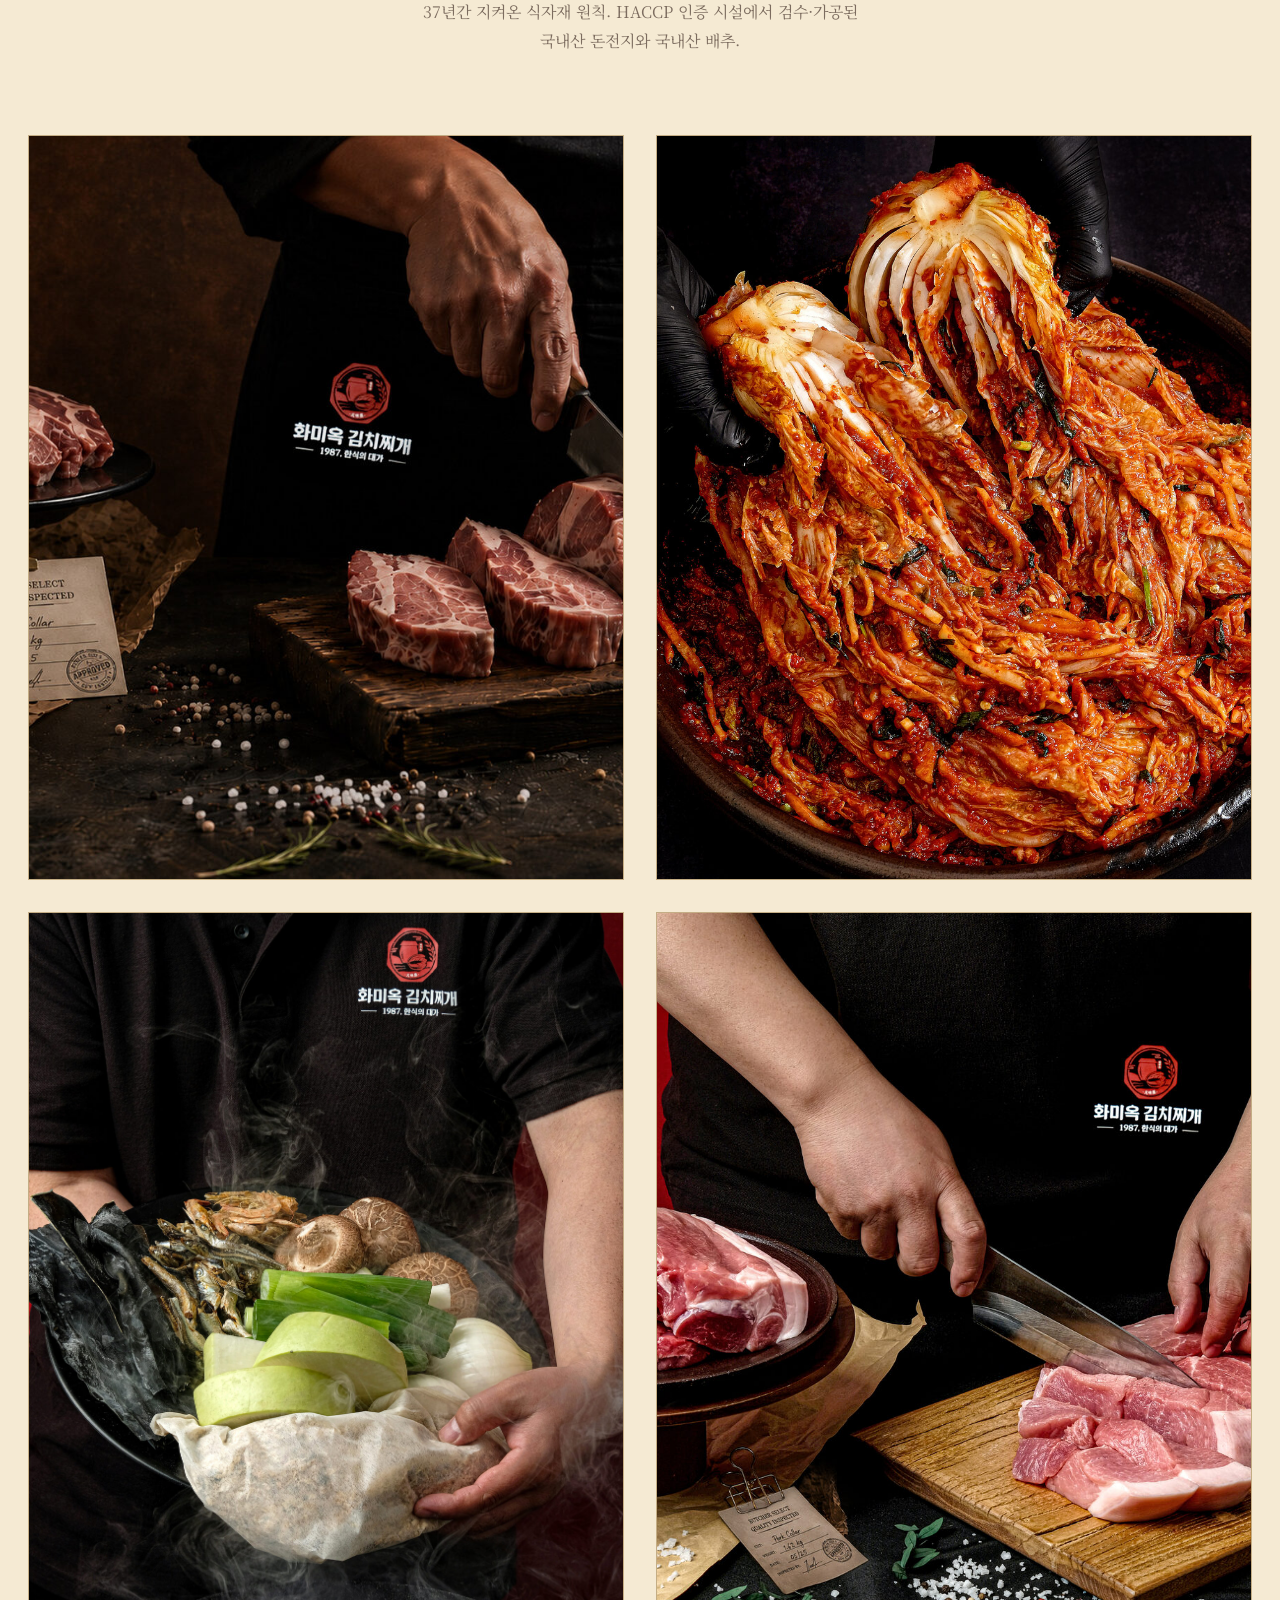
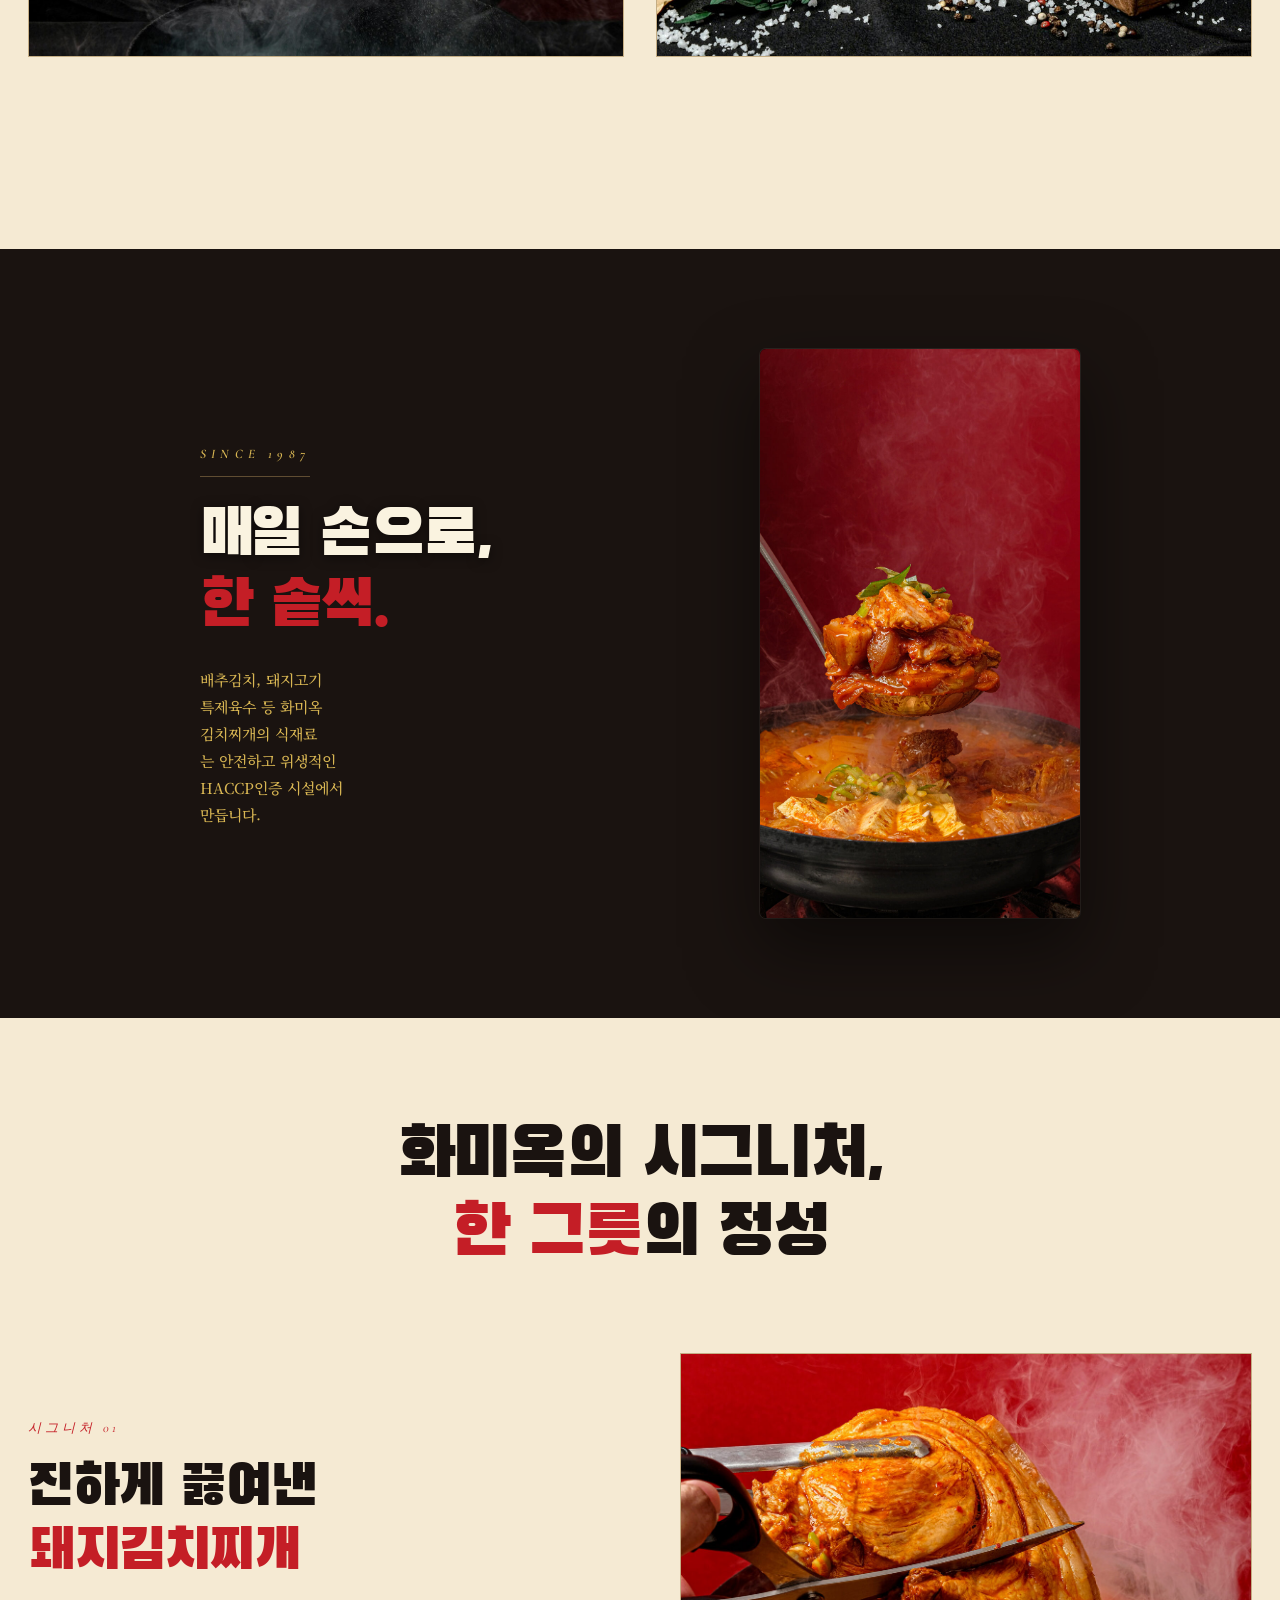
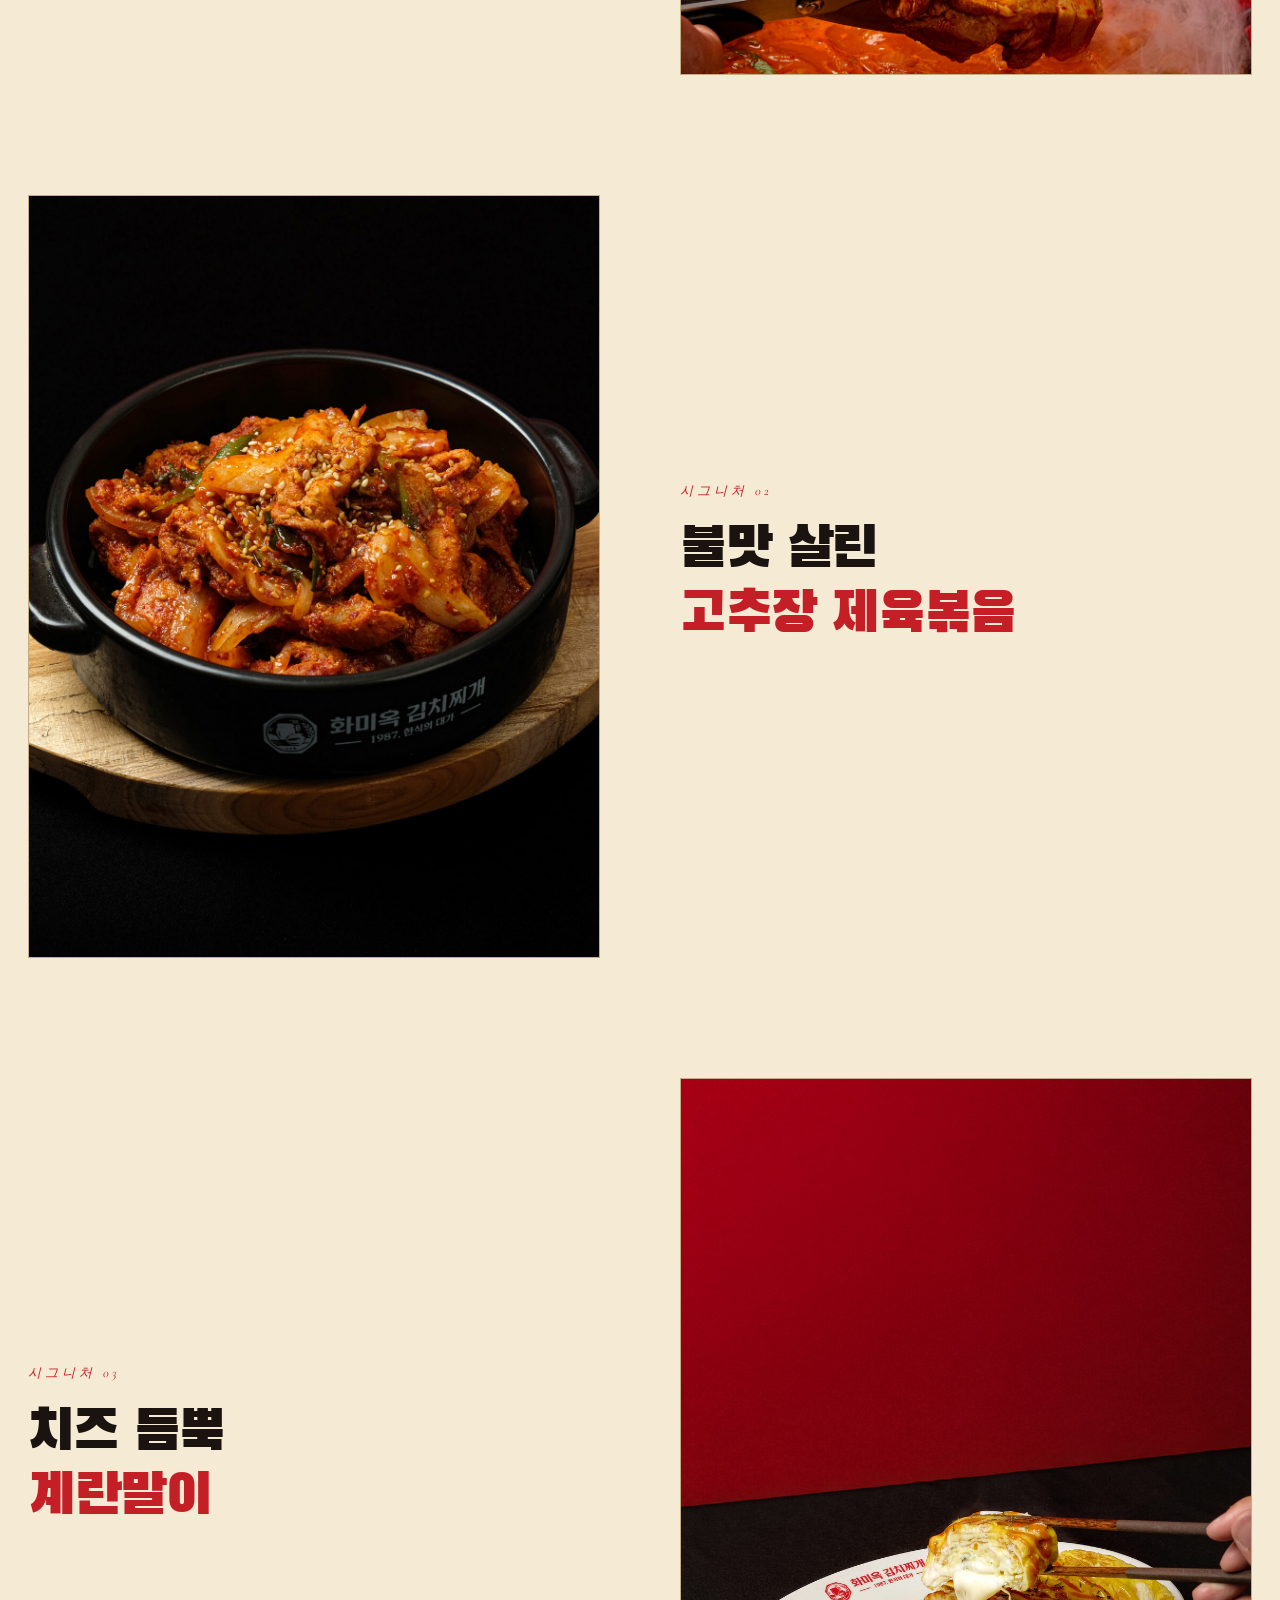
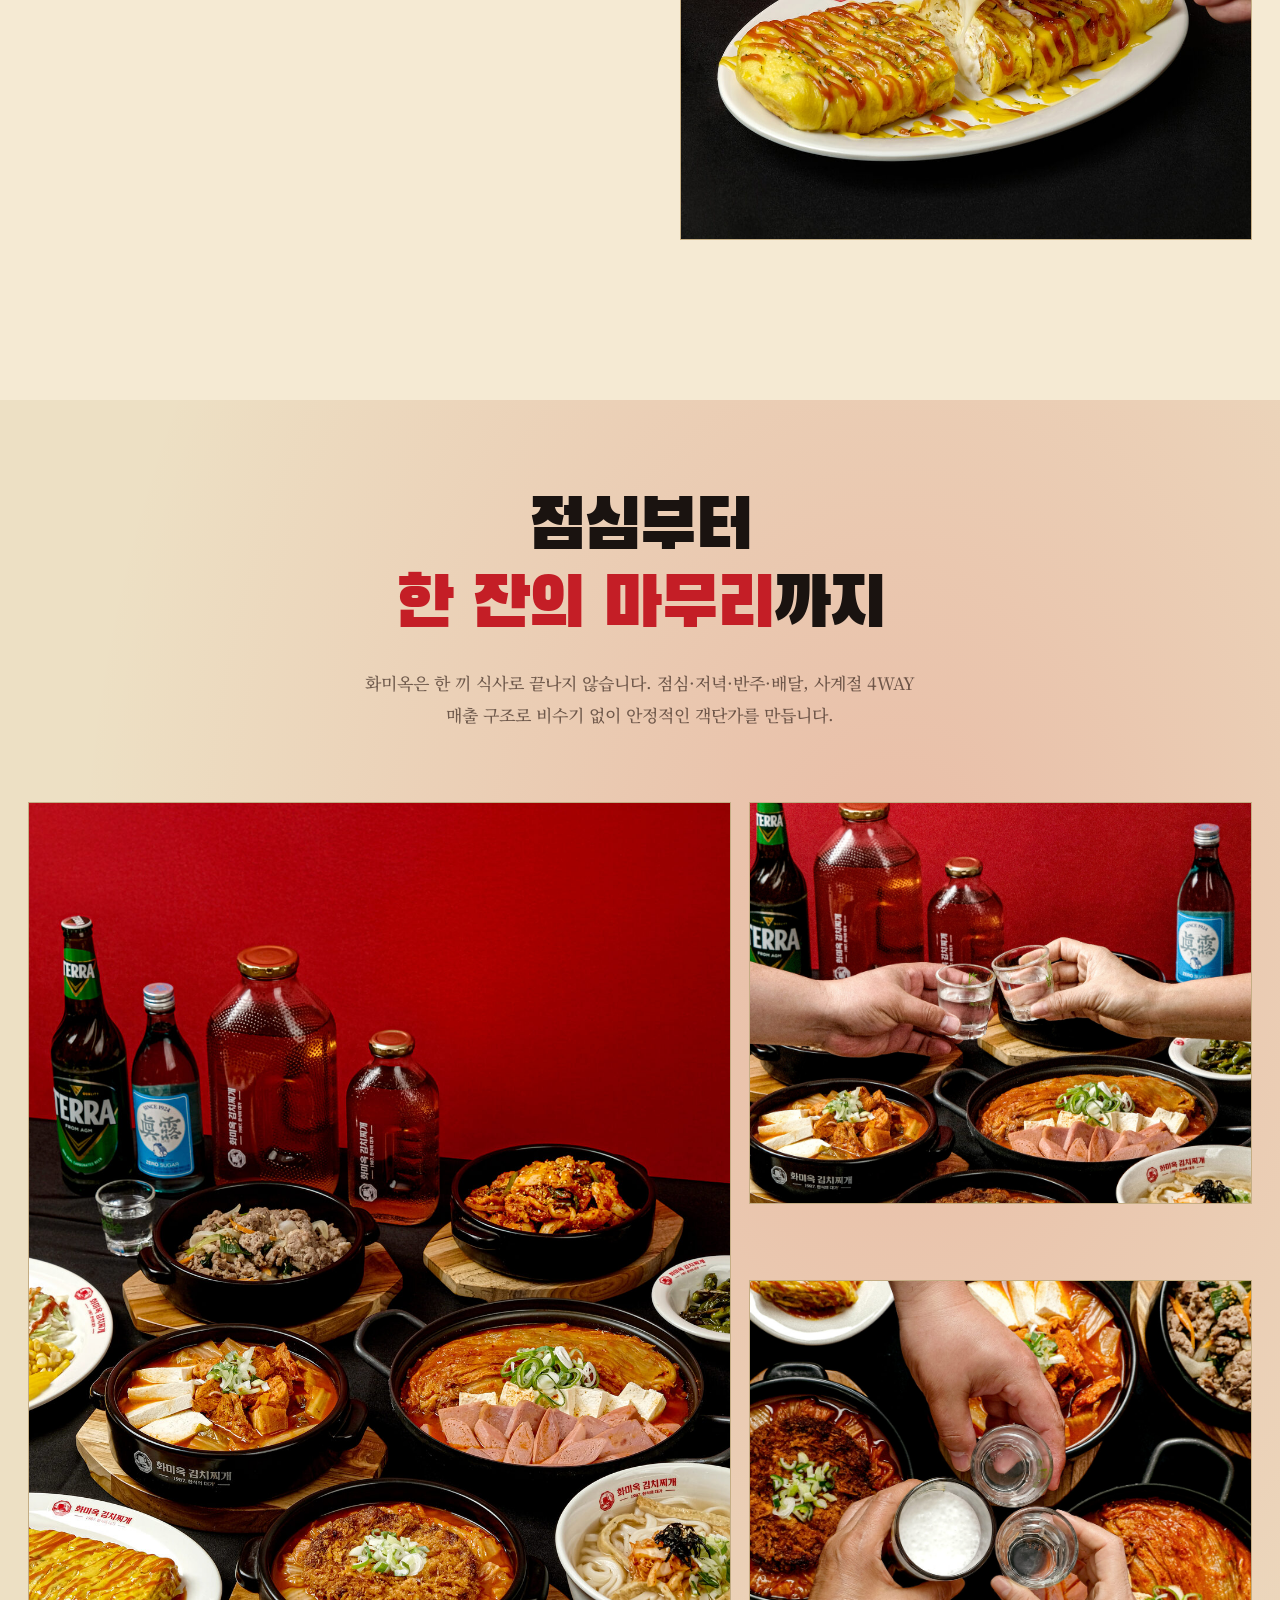
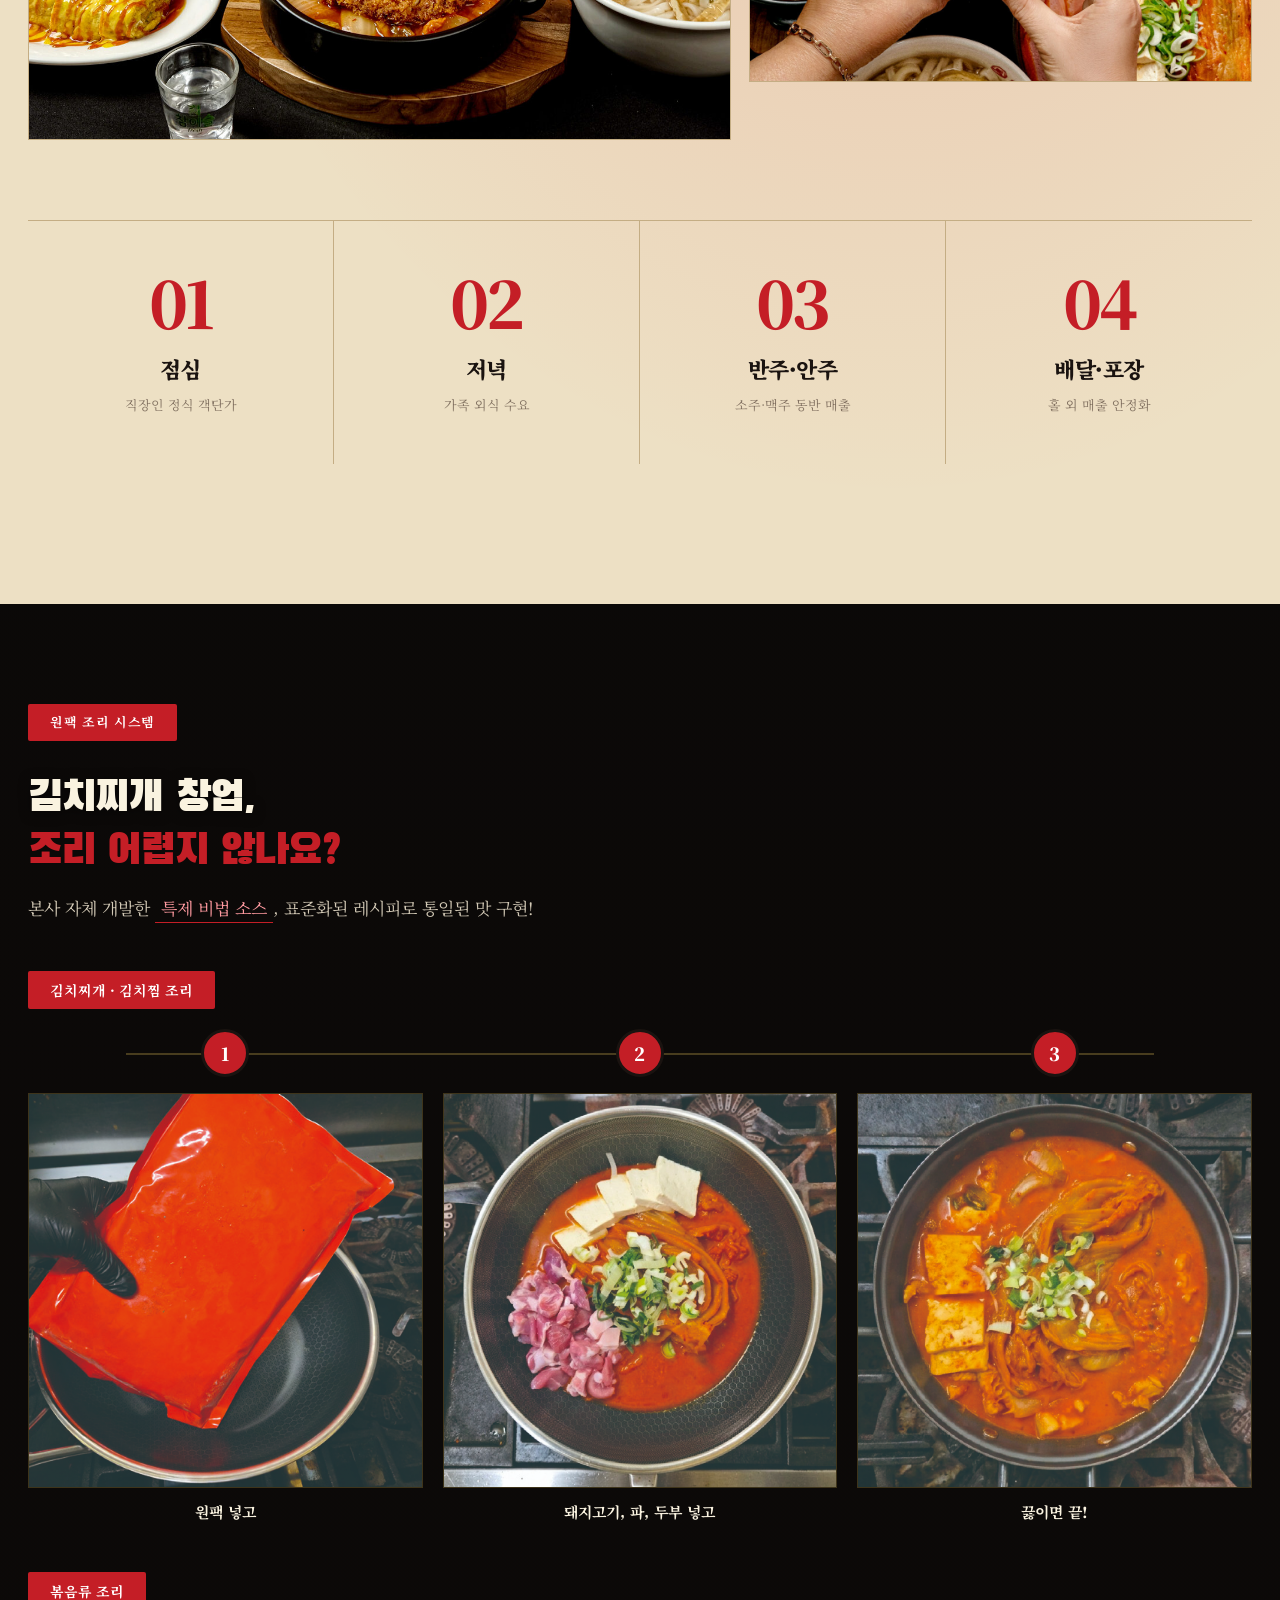
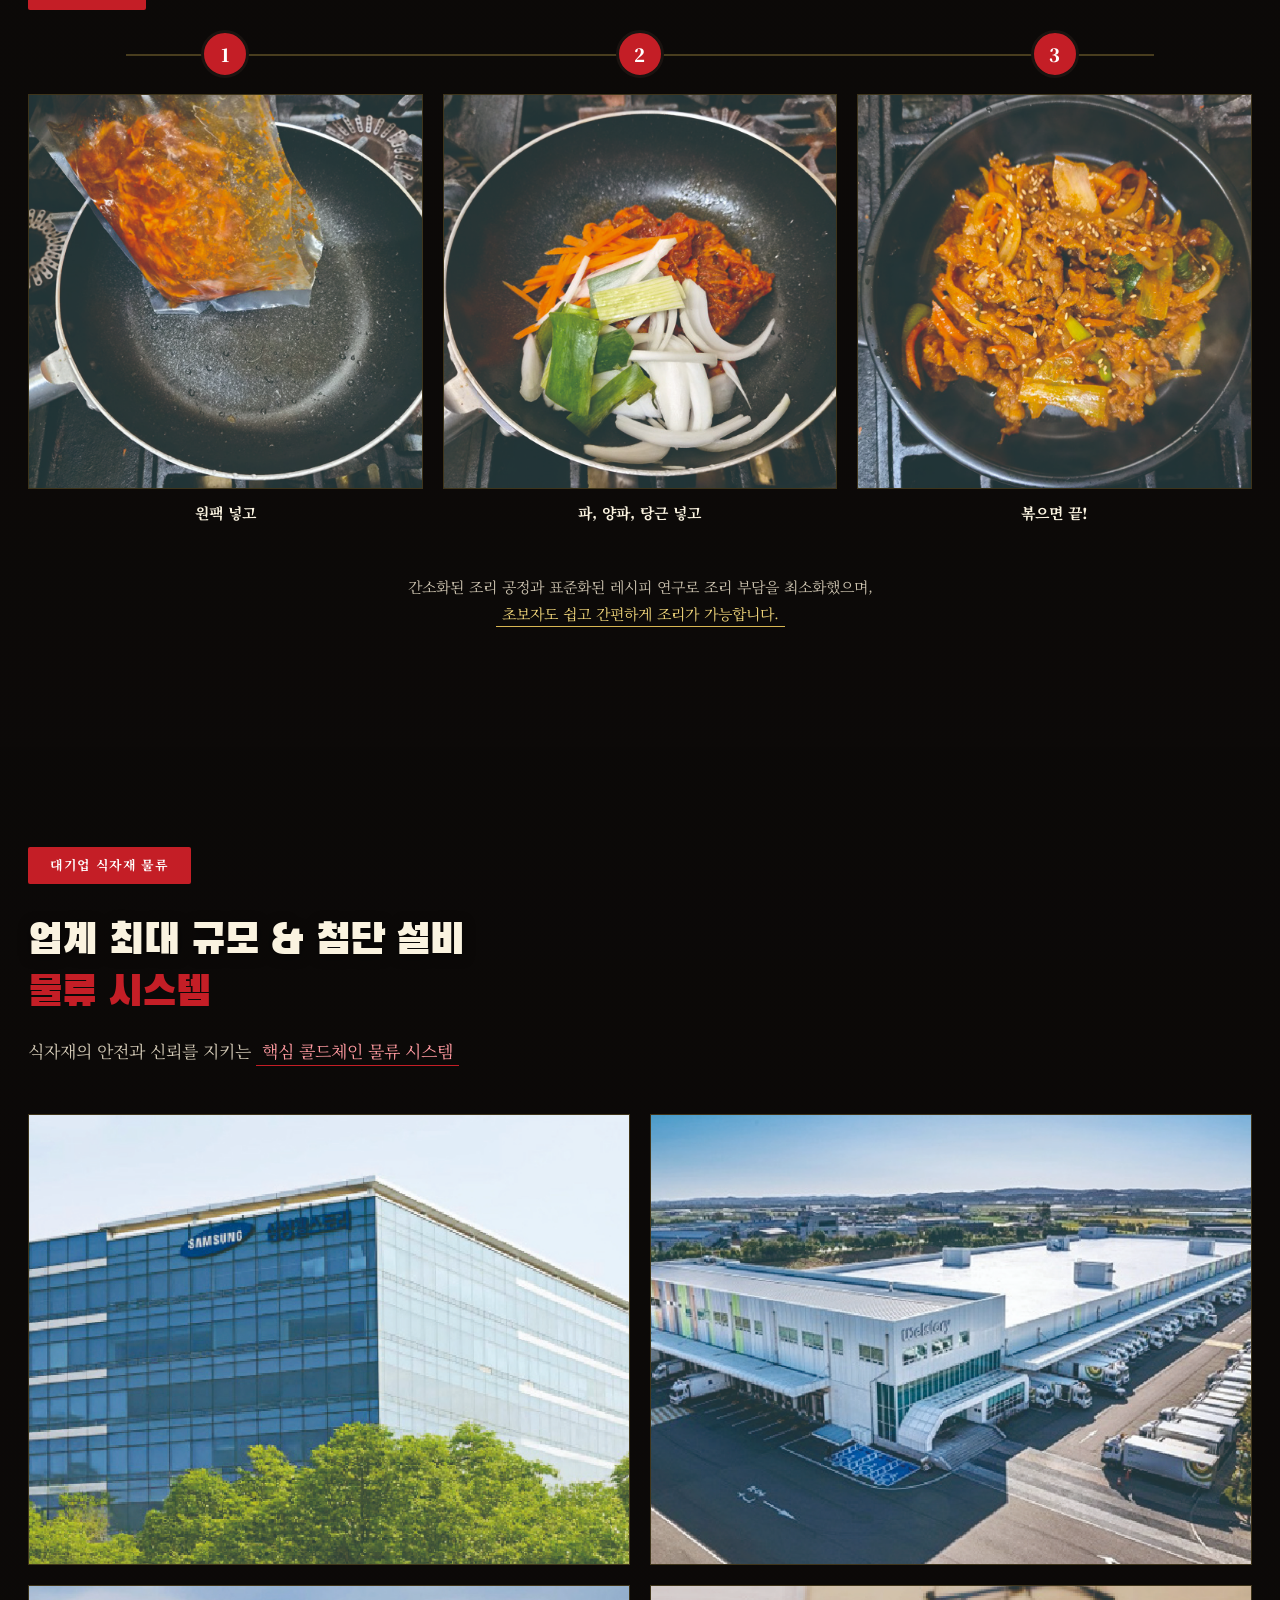
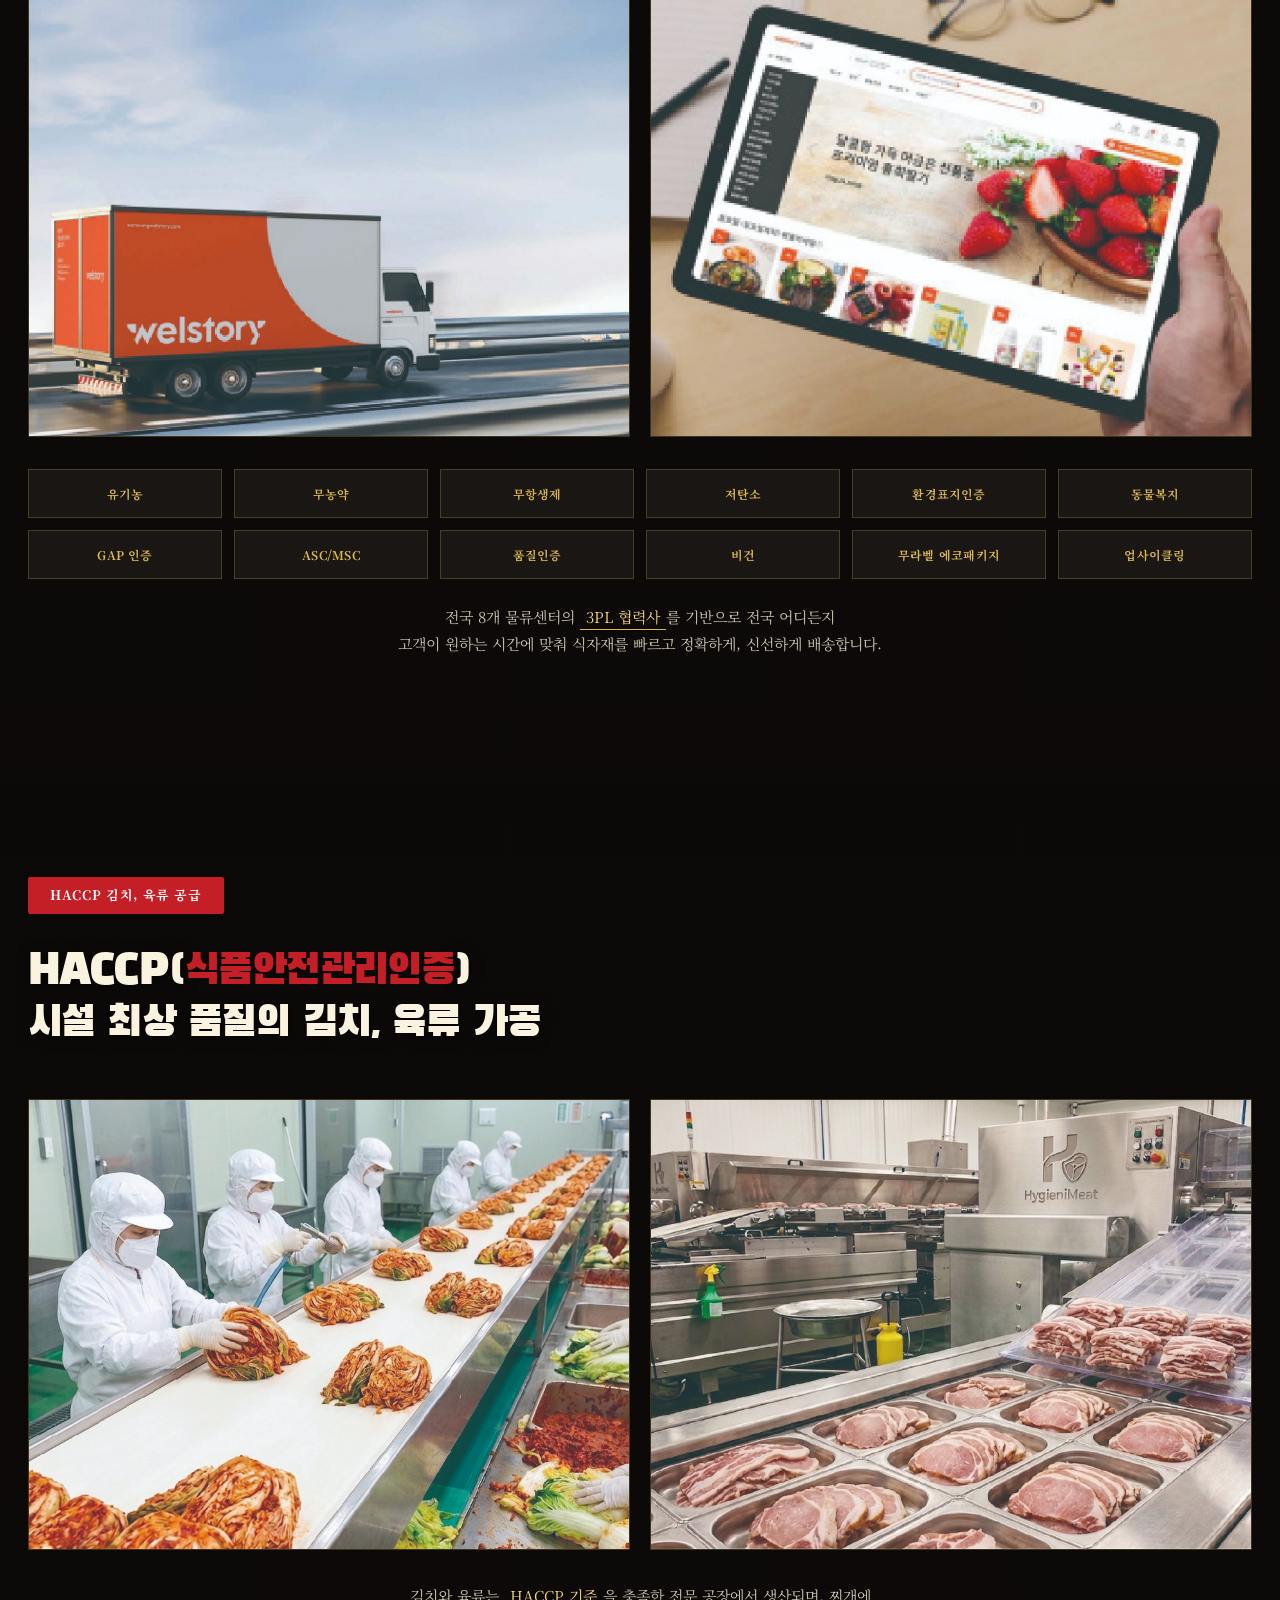
==== commit d7d4152f: "Add files via upload" ====
--- a/index.html
+++ b/index.html
@@ -18,10 +18,10 @@
 
 <!-- 파비콘 (모든 디바이스 대응) -->
 <link rel="icon" type="image/svg+xml" href="favicon.svg">
-<link rel="icon" type="image/png" sizes="32x32" href="favicon-32.png">
-<link rel="icon" type="image/png" sizes="16x16" href="favicon-16.png">
+<link rel="icon" type="image/png" sizes="32x32" href="favicon-32.jpg">
+<link rel="icon" type="image/png" sizes="16x16" href="favicon-16.jpg">
 <link rel="shortcut icon" href="favicon.ico">
-<link rel="apple-touch-icon" sizes="180x180" href="favicon-192.png">
+<link rel="apple-touch-icon" sizes="180x180" href="favicon-192.jpg">
 <meta name="theme-color" content="#d4151a">
 <link href="https://fonts.googleapis.com/css2?family=Black+Han+Sans&family=Cormorant+Garamond:ital,wght@0,400;1,400;1,500&family=Noto+Serif+KR:wght@400;500;700;900&display=swap" rel="stylesheet">
 <link rel="stylesheet" as="style" crossorigin href="https://cdn.jsdelivr.net/gh/orioncactus/pretendard@v1.3.9/dist/web/variable/pretendardvariable-dynamic-subset.min.css" />
@@ -642,7 +642,7 @@
   .placeholder-video{
     position:absolute!important;
     inset:0!important;
-    background:url('images/p11.png') center/cover no-repeat;
+    background:url('images/p11.jpg') center/cover no-repeat;
     z-index:0;
   }
   /* 어두운 그라데이션 — 캡션 가독성 */
@@ -725,7 +725,7 @@
   width:100%;height:100%;
   background:
     linear-gradient(135deg, rgba(10,8,7,.4) 0%, rgba(10,8,7,.2) 50%, rgba(10,8,7,.7) 100%),
-    url('images/p11.png') center/cover no-repeat;
+    url('images/p11.jpg') center/cover no-repeat;
   position:relative;
 }
 .placeholder-video::after{
@@ -969,7 +969,7 @@
   content:'';position:absolute;inset:0;
   background:
     linear-gradient(180deg, rgba(10,8,7,.85), rgba(10,8,7,.78)),
-    var(--bg-image, url('images/p6.png')) center/cover no-repeat;
+    var(--bg-image, url('images/p6.jpg')) center/cover no-repeat;
   pointer-events:none;
 }
 .menu-show::after{
@@ -2080,7 +2080,7 @@
   content:'';position:absolute;inset:0;
   background:
     linear-gradient(180deg, rgba(10,8,7,.78), rgba(10,8,7,.7)),
-    var(--bg-image, url('images/p7.png')) center/cover no-repeat;
+    var(--bg-image, url('images/p7.jpg')) center/cover no-repeat;
   pointer-events:none;
 }
 .profit-chart::after{
@@ -2294,7 +2294,7 @@
   content:'';position:absolute;inset:0;
   background:
     linear-gradient(180deg, rgba(10,8,7,.7), rgba(10,8,7,.55), rgba(10,8,7,.75)),
-    var(--bg-image, url('images/p9.png')) center/cover no-repeat;
+    var(--bg-image, url('images/p9.jpg')) center/cover no-repeat;
   pointer-events:none;
 }
 .countdown::after{
@@ -2402,7 +2402,7 @@
   content:'';position:absolute;inset:0;
   background:
     linear-gradient(180deg, rgba(10,8,7,.82), rgba(10,8,7,.86)),
-    url('images/p8.png') center/cover no-repeat;
+    url('images/p8.jpg') center/cover no-repeat;
   pointer-events:none;
 }
 .pricing > .wrap{position:relative;z-index:2;}
@@ -2501,7 +2501,7 @@
   content:'';position:absolute;inset:0;
   background:
     linear-gradient(180deg, rgba(10,8,7,.78), rgba(10,8,7,.7)),
-    var(--bg-image, url('images/p6.png')) center/cover no-repeat;
+    var(--bg-image, url('images/p6.jpg')) center/cover no-repeat;
   pointer-events:none;
 }
 .process > *{position:relative;z-index:2;}
@@ -3171,7 +3171,7 @@
   <div class="wrap story__inner">
     <div class="story__media">
       <div class="story__media-tag" data-text="story.tag">1987 · 석관동 본점</div>
-      <img src="images/p1.png" alt="화미옥 본점" data-img="story">
+      <img src="images/p1.jpg" alt="화미옥 본점" data-img="story">
     </div>
     <div>
       <h2 class="reveal reveal--d1" data-text="story.title">37년이<br><em>증명한다</em></h2>
@@ -3198,7 +3198,7 @@
     <!-- HERO: 원조 김치찌개 큰 사진 (살린 거) -->
     <div class="menu-show__hero reveal">
       <div class="menu-show__hero-photo">
-        <img src="images/p10.png" alt="원조 김치찌개" data-img="menuHero">
+        <img src="images/p10.jpg" alt="원조 김치찌개" data-img="menuHero">
       </div>
       <div class="menu-show__hero-text">
         <h3 class="reveal reveal--d1" data-text="menuHero.title">원조 <em>김치찌개</em></h3>
@@ -3218,18 +3218,18 @@
       </div>
       <div class="menu-carousel__viewport">
         <div class="menu-carousel__track" id="mcTrack">
-          <div class="menu-carousel__card"><img src="images/p26.png" alt=""><div class="menu-carousel__name">부대김치찌개</div></div>
-          <div class="menu-carousel__card"><img src="images/p28.png" alt=""><div class="menu-carousel__name">참치김치찌개</div></div>
-          <div class="menu-carousel__card"><img src="images/p24.png" alt=""><div class="menu-carousel__name">돈까스김치찌개</div></div>
-          <div class="menu-carousel__card"><img src="images/p30.png" alt=""><div class="menu-carousel__name">돼지고기 김치찜</div></div>
-          <div class="menu-carousel__card"><img src="images/p34.png" alt=""><div class="menu-carousel__name">김치우동</div></div>
-          <div class="menu-carousel__card"><img src="images/p18.png" alt=""><div class="menu-carousel__name">고추장제육</div></div>
-          <div class="menu-carousel__card"><img src="images/p16.png" alt=""><div class="menu-carousel__name">간장불고기</div></div>
-          <div class="menu-carousel__card"><img src="images/p17.png" alt=""><div class="menu-carousel__name">돼지불고기</div></div>
-          <div class="menu-carousel__card"><img src="images/p21.png" alt=""><div class="menu-carousel__name">잡채</div></div>
-          <div class="menu-carousel__card"><img src="images/p32.png" alt=""><div class="menu-carousel__name">돈까스 정식</div></div>
-          <div class="menu-carousel__card"><img src="images/p5.png" alt=""><div class="menu-carousel__name">치즈계란말이</div></div>
-          <div class="menu-carousel__card"><img src="images/p22.png" alt=""><div class="menu-carousel__name">김주먹밥</div></div>
+          <div class="menu-carousel__card"><img src="images/p26.jpg" alt=""><div class="menu-carousel__name">부대김치찌개</div></div>
+          <div class="menu-carousel__card"><img src="images/p28.jpg" alt=""><div class="menu-carousel__name">참치김치찌개</div></div>
+          <div class="menu-carousel__card"><img src="images/p24.jpg" alt=""><div class="menu-carousel__name">돈까스김치찌개</div></div>
+          <div class="menu-carousel__card"><img src="images/p30.jpg" alt=""><div class="menu-carousel__name">돼지고기 김치찜</div></div>
+          <div class="menu-carousel__card"><img src="images/p34.jpg" alt=""><div class="menu-carousel__name">김치우동</div></div>
+          <div class="menu-carousel__card"><img src="images/p18.jpg" alt=""><div class="menu-carousel__name">고추장제육</div></div>
+          <div class="menu-carousel__card"><img src="images/p16.jpg" alt=""><div class="menu-carousel__name">간장불고기</div></div>
+          <div class="menu-carousel__card"><img src="images/p17.jpg" alt=""><div class="menu-carousel__name">돼지불고기</div></div>
+          <div class="menu-carousel__card"><img src="images/p21.jpg" alt=""><div class="menu-carousel__name">잡채</div></div>
+          <div class="menu-carousel__card"><img src="images/p32.jpg" alt=""><div class="menu-carousel__name">돈까스 정식</div></div>
+          <div class="menu-carousel__card"><img src="images/p5.jpg" alt=""><div class="menu-carousel__name">치즈계란말이</div></div>
+          <div class="menu-carousel__card"><img src="images/p22.jpg" alt=""><div class="menu-carousel__name">김주먹밥</div></div>
         </div>
       </div>
     </div>
@@ -3270,13 +3270,13 @@
 
     <div class="ingredient__row">
       <div class="ingredient__cell reveal" data-cell="ingredient-0">
-        <img src="images/p3.png" alt="국내산 돈전지">
+        <img src="images/p3.jpg" alt="국내산 돈전지">
         <div class="ingredient__cell-label">
           <div class="ingredient__cell-name">국내산 돈전지</div>
         </div>
       </div>
       <div class="ingredient__cell reveal reveal--d1" data-cell="ingredient-1">
-        <img src="images/p2.png" alt="매일 직접 손질">
+        <img src="images/p2.jpg" alt="매일 직접 손질">
         <div class="ingredient__cell-label">
           <div class="ingredient__cell-name">매일 직접 손질</div>
         </div>
@@ -3285,13 +3285,13 @@
 
     <div class="ingredient__row">
       <div class="ingredient__cell reveal" data-cell="ingredient-2">
-        <img src="images/p4.png" alt="직접 만든 푹 고운 육수">
+        <img src="images/p4.jpg" alt="직접 만든 푹 고운 육수">
         <div class="ingredient__cell-label">
           <div class="ingredient__cell-name">직접 만든 푹 고운 육수</div>
         </div>
       </div>
       <div class="ingredient__cell reveal reveal--d1" data-cell="ingredient-3" data-vimeo-slot="ingredient-3">
-        <img src="images/p49.png" alt="국내산 배추">
+        <img src="images/p49.jpg" alt="국내산 배추">
         <div class="ingredient__cell-label">
           <div class="ingredient__cell-name">국내산 배추</div>
         </div>
@@ -3309,7 +3309,7 @@
       <p class="strip-video__desc">배추김치, 돼지고기<br>특제육수 등 화미옥<br>김치찌개의 식재료<br>는 안전하고 위생적인<br>HACCP인증 시설에서<br>만듭니다.</p>
     </div>
     <div class="strip-video__media" data-vimeo-slot="stripVideo">
-      <img class="strip-video__poster" src="images/p11.png" alt="">
+      <img class="strip-video__poster" src="images/p11.jpg" alt="">
     </div>
   </div>
 </section>
@@ -3326,7 +3326,7 @@
     <div class="signature__block">
       <div class="signature__media reveal" data-vimeo-slot="signature-0">
         <div class="signature__media-label">시그니처 01</div>
-        <img src="images/p6.png" alt="돼지김치찌개" data-img="signature-0">
+        <img src="images/p6.jpg" alt="돼지김치찌개" data-img="signature-0">
       </div>
       <div>
         <div class="signature__no reveal">시그니처 01</div>
@@ -3338,7 +3338,7 @@
     <div class="signature__block">
       <div class="signature__media reveal">
         <div class="signature__media-label">시그니처 02</div>
-        <img src="images/p19.png" alt="고추장 제육볶음" data-img="signature-1">
+        <img src="images/p19.jpg" alt="고추장 제육볶음" data-img="signature-1">
       </div>
       <div>
         <div class="signature__no reveal">시그니처 02</div>
@@ -3350,7 +3350,7 @@
     <div class="signature__block">
       <div class="signature__media reveal">
         <div class="signature__media-label">시그니처 03</div>
-        <img src="images/p5.png" alt="치즈계란말이" data-img="signature-2">
+        <img src="images/p5.jpg" alt="치즈계란말이" data-img="signature-2">
       </div>
       <div>
         <div class="signature__no reveal">시그니처 03</div>
@@ -3370,7 +3370,7 @@
 
     <div class="atmosphere__grid">
       <div class="atmosphere__cell atmosphere__cell--main reveal">
-        <img src="images/p46.png" alt="화미옥 식탁 분위기" data-img="atmosphere1">
+        <img src="images/p46.jpg" alt="화미옥 식탁 분위기" data-img="atmosphere1">
         <div class="atmosphere__cell-label">
           <div class="atmosphere__cell-no">장면 01</div>
           <div class="atmosphere__cell-name">하루 끝,<br><em>한 잔의 마무리</em></div>
@@ -3378,7 +3378,7 @@
         </div>
       </div>
       <div class="atmosphere__cell atmosphere__cell--top reveal reveal--d1">
-        <img src="images/p47.png" alt="짠 ─ 술자리" data-img="atmosphere2">
+        <img src="images/p47.jpg" alt="짠 ─ 술자리" data-img="atmosphere2">
         <div class="atmosphere__cell-label">
           <div class="atmosphere__cell-no">장면 02</div>
           <div class="atmosphere__cell-name">짠.</div>
@@ -3386,7 +3386,7 @@
         </div>
       </div>
       <div class="atmosphere__cell atmosphere__cell--bottom reveal reveal--d2">
-        <img src="images/p48.png" alt="테이블 위 모임" data-img="atmosphere3">
+        <img src="images/p48.jpg" alt="테이블 위 모임" data-img="atmosphere3">
         <div class="atmosphere__cell-label">
           <div class="atmosphere__cell-no">장면 03</div>
           <div class="atmosphere__cell-name">함께 둘러앉는<br>한 그릇</div>
@@ -3434,17 +3434,17 @@
       <div class="cookstep-grid">
         <div class="cookstep">
           <div class="cookstep__num">1</div>
-          <div class="cookstep__photo"><img src="images/onepack-1.png" alt="원팩 넣고" data-img="onepack-1"></div>
+          <div class="cookstep__photo"><img src="images/onepack-1.jpg" alt="원팩 넣고" data-img="onepack-1"></div>
           <div class="cookstep__caption">원팩 넣고</div>
         </div>
         <div class="cookstep">
           <div class="cookstep__num">2</div>
-          <div class="cookstep__photo"><img src="images/onepack-2.png" alt="돼지고기, 파, 두부 넣고" data-img="onepack-2"></div>
+          <div class="cookstep__photo"><img src="images/onepack-2.jpg" alt="돼지고기, 파, 두부 넣고" data-img="onepack-2"></div>
           <div class="cookstep__caption">돼지고기, 파, 두부 넣고</div>
         </div>
         <div class="cookstep">
           <div class="cookstep__num">3</div>
-          <div class="cookstep__photo"><img src="images/onepack-3.png" alt="끓이면 끝" data-img="onepack-3"></div>
+          <div class="cookstep__photo"><img src="images/onepack-3.jpg" alt="끓이면 끝" data-img="onepack-3"></div>
           <div class="cookstep__caption">끓이면 끝!</div>
         </div>
       </div>
@@ -3455,17 +3455,17 @@
       <div class="cookstep-grid">
         <div class="cookstep">
           <div class="cookstep__num">1</div>
-          <div class="cookstep__photo"><img src="images/stirfry-1.png" alt="원팩 넣고" data-img="stirfry-1"></div>
+          <div class="cookstep__photo"><img src="images/stirfry-1.jpg" alt="원팩 넣고" data-img="stirfry-1"></div>
           <div class="cookstep__caption">원팩 넣고</div>
         </div>
         <div class="cookstep">
           <div class="cookstep__num">2</div>
-          <div class="cookstep__photo"><img src="images/stirfry-2.png" alt="파, 양파, 당근 넣고" data-img="stirfry-2"></div>
+          <div class="cookstep__photo"><img src="images/stirfry-2.jpg" alt="파, 양파, 당근 넣고" data-img="stirfry-2"></div>
           <div class="cookstep__caption">파, 양파, 당근 넣고</div>
         </div>
         <div class="cookstep">
           <div class="cookstep__num">3</div>
-          <div class="cookstep__photo"><img src="images/stirfry-3.png" alt="볶으면 끝" data-img="stirfry-3"></div>
+          <div class="cookstep__photo"><img src="images/stirfry-3.jpg" alt="볶으면 끝" data-img="stirfry-3"></div>
           <div class="cookstep__caption">볶으면 끝!</div>
         </div>
       </div>
@@ -3488,10 +3488,10 @@
     </div>
 
     <div class="brochure-sec__photos brochure-sec__photos--4 reveal reveal--d1">
-      <div class="brochure-sec__photo"><img src="images/logistics-1.png" alt="물류센터 외관" data-img="logistics-1"></div>
-      <div class="brochure-sec__photo"><img src="images/logistics-2.png" alt="물류센터 내부" data-img="logistics-2"></div>
-      <div class="brochure-sec__photo"><img src="images/logistics-3.png" alt="물류 차량" data-img="logistics-3"></div>
-      <div class="brochure-sec__photo"><img src="images/logistics-4.png" alt="식자재 발주 시스템" data-img="logistics-4"></div>
+      <div class="brochure-sec__photo"><img src="images/logistics-1.jpg" alt="물류센터 외관" data-img="logistics-1"></div>
+      <div class="brochure-sec__photo"><img src="images/logistics-2.jpg" alt="물류센터 내부" data-img="logistics-2"></div>
+      <div class="brochure-sec__photo"><img src="images/logistics-3.jpg" alt="물류 차량" data-img="logistics-3"></div>
+      <div class="brochure-sec__photo"><img src="images/logistics-4.jpg" alt="식자재 발주 시스템" data-img="logistics-4"></div>
     </div>
 
     <div class="cert-grid reveal reveal--d2">
@@ -3526,11 +3526,11 @@
 
     <div class="brochure-sec__photos brochure-sec__photos--2 reveal reveal--d1">
       <div class="brochure-sec__photo">
-        <img src="images/haccp-1.png" alt="HACCP 김치 가공 시설" data-img="haccp-1">
+        <img src="images/haccp-1.jpg" alt="HACCP 김치 가공 시설" data-img="haccp-1">
         <div class="brochure-sec__photo-label">HACCP 김치 가공</div>
       </div>
       <div class="brochure-sec__photo">
-        <img src="images/haccp-2.png" alt="HACCP 육류 가공 시설" data-img="haccp-2">
+        <img src="images/haccp-2.jpg" alt="HACCP 육류 가공 시설" data-img="haccp-2">
         <div class="brochure-sec__photo-label">HACCP 육류 가공</div>
       </div>
     </div>
@@ -3614,7 +3614,7 @@
     </div>
     <div class="feature__grid">
       <div class="feature__cell">
-        <img class="feature__bg" src="images/p40.png" alt="" data-img="feature-0">
+        <img class="feature__bg" src="images/p40.jpg" alt="" data-img="feature-0">
         <div class="feature__overlay"></div>
         <div class="feature__content">
           <div class="feature__no">01</div>
@@ -3624,7 +3624,7 @@
         </div>
       </div>
       <div class="feature__cell">
-        <img class="feature__bg" src="images/p41.png" alt="" data-img="feature-1">
+        <img class="feature__bg" src="images/p41.jpg" alt="" data-img="feature-1">
         <div class="feature__overlay"></div>
         <div class="feature__content">
           <div class="feature__no">02</div>
@@ -3634,7 +3634,7 @@
         </div>
       </div>
       <div class="feature__cell">
-        <img class="feature__bg" src="images/p42.png" alt="" data-img="feature-2">
+        <img class="feature__bg" src="images/p42.jpg" alt="" data-img="feature-2">
         <div class="feature__overlay"></div>
         <div class="feature__content">
           <div class="feature__no">03</div>
@@ -3644,7 +3644,7 @@
         </div>
       </div>
       <div class="feature__cell">
-        <img class="feature__bg" src="images/p43.png" alt="" data-img="feature-3">
+        <img class="feature__bg" src="images/p43.jpg" alt="" data-img="feature-3">
         <div class="feature__overlay"></div>
         <div class="feature__content">
           <div class="feature__no">04</div>
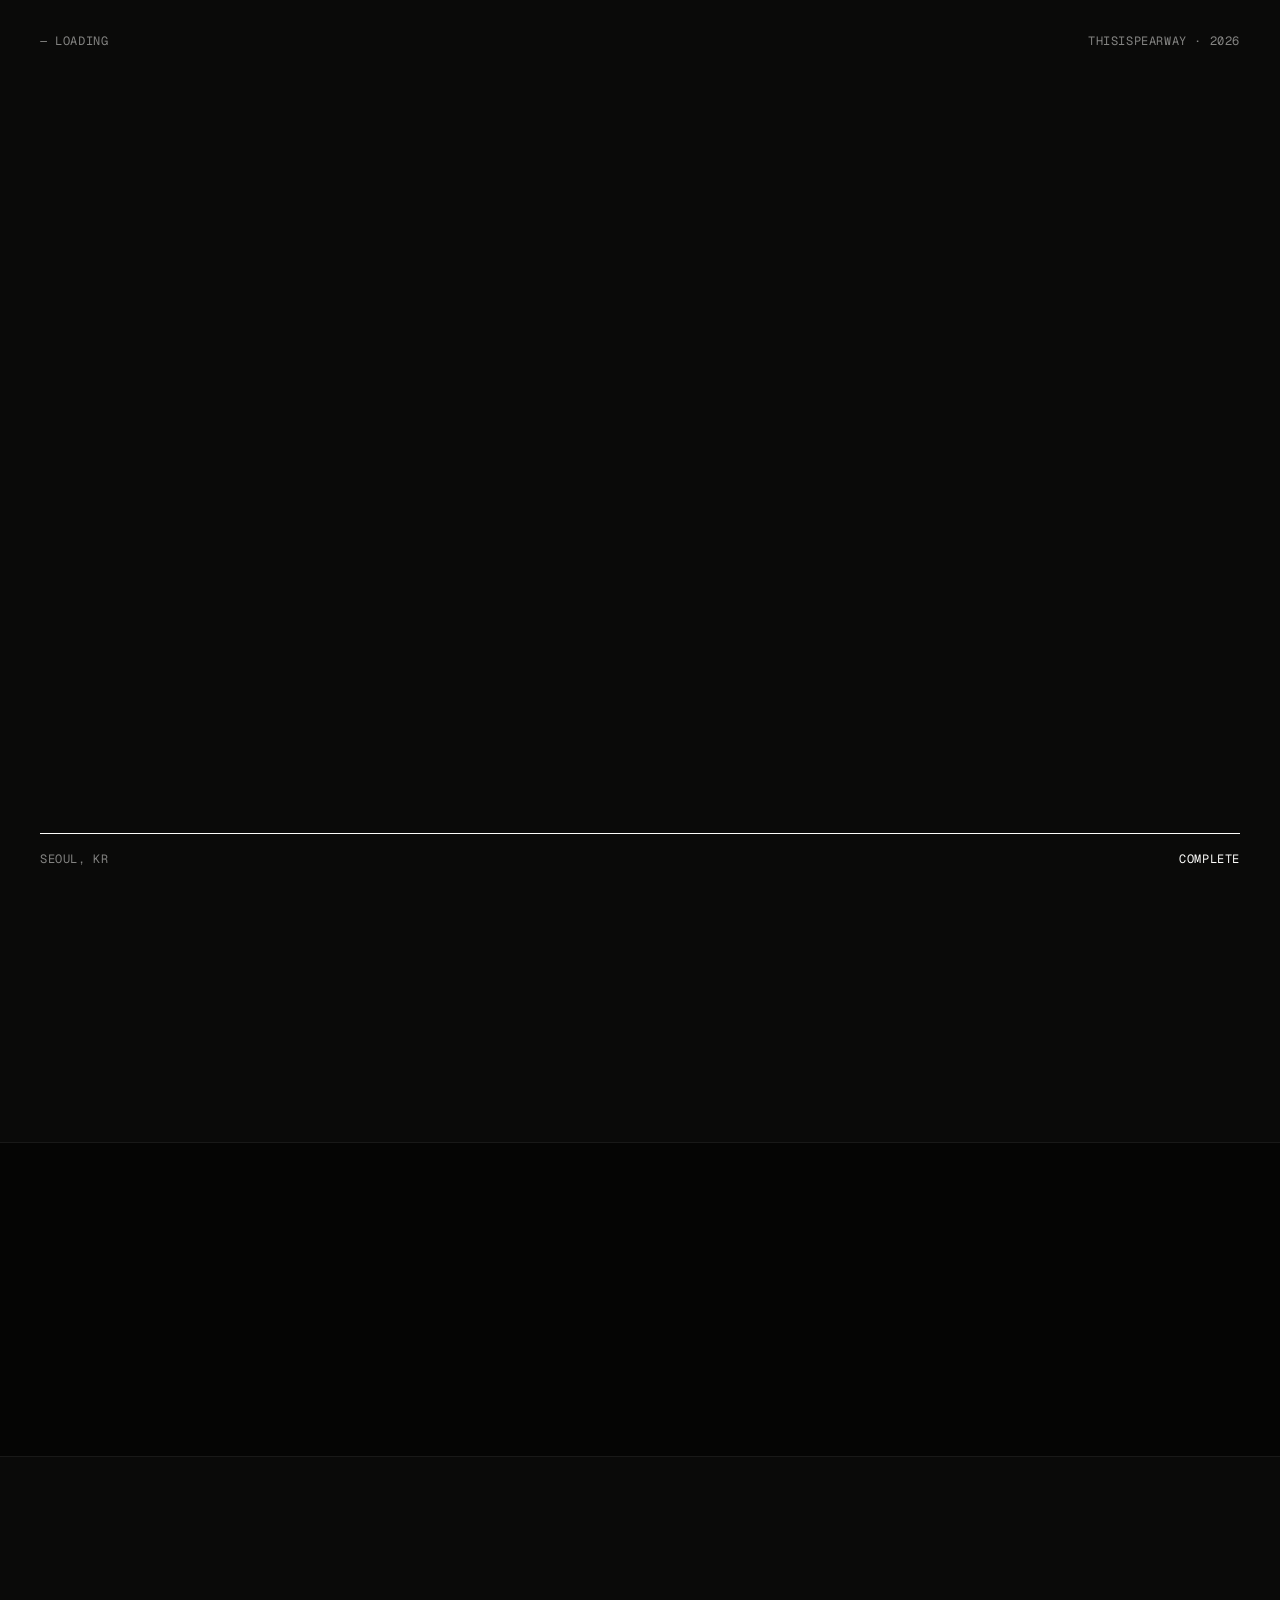
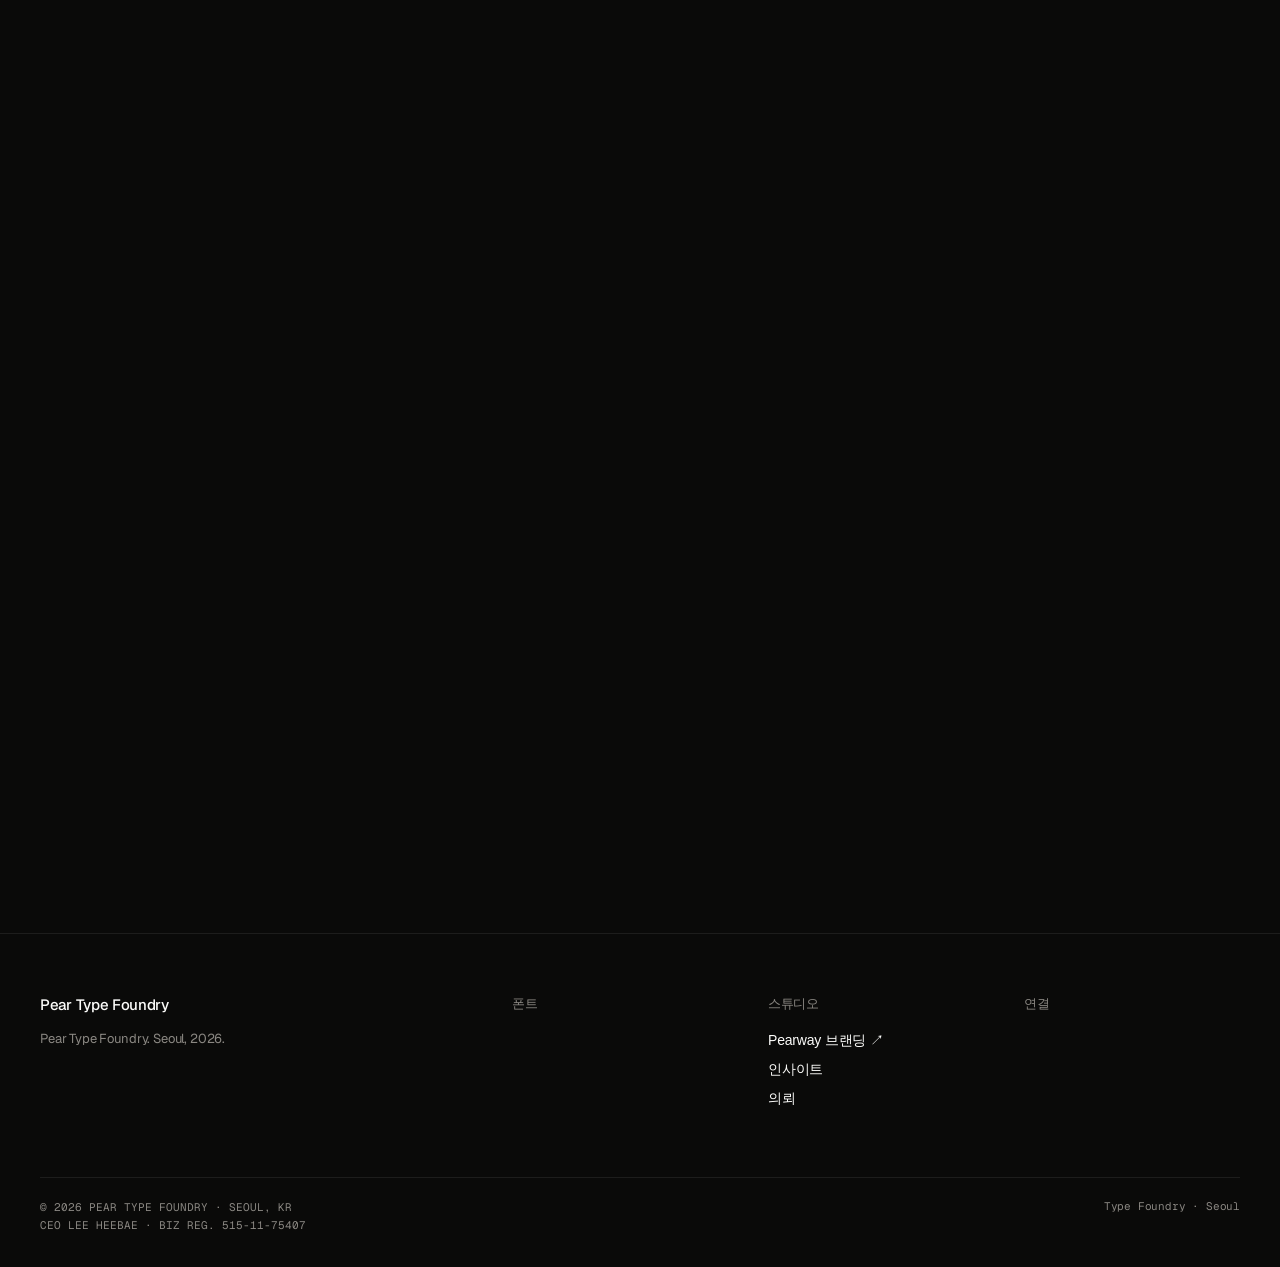
==== commit 8e58e32d: "Add files via upload" ====
--- a/index.html
+++ b/index.html
@@ -1,4095 +1,1613 @@
 <!DOCTYPE html>
 <html lang="ko">
 <head>
-<meta charset="UTF-8">
-<meta name="viewport" content="width=device-width,initial-scale=1">
-<title>화미옥 김치찌개 — 1987, 한식의 대가</title>
-<meta name="description" content="1987년 석관동에서 시작된 김치찌개 본가. 화미옥 김치찌개 가맹 안내.">
-
-<link rel="preconnect" href="https://fonts.googleapis.com">
-<link rel="preconnect" href="https://fonts.gstatic.com" crossorigin>
-
-<!-- Vimeo 영상 빠른 로드 -->
-<link rel="preconnect" href="https://player.vimeo.com">
-<link rel="preconnect" href="https://i.vimeocdn.com">
-<link rel="preconnect" href="https://f.vimeocdn.com">
-<link rel="dns-prefetch" href="https://player.vimeo.com">
-<link rel="dns-prefetch" href="https://i.vimeocdn.com">
-
-<!-- 파비콘 (모든 디바이스 대응) -->
-<link rel="icon" type="image/svg+xml" href="favicon.svg">
-<link rel="icon" type="image/png" sizes="32x32" href="favicon-32.jpg">
-<link rel="icon" type="image/png" sizes="16x16" href="favicon-16.jpg">
-<link rel="shortcut icon" href="favicon.ico">
-<link rel="apple-touch-icon" sizes="180x180" href="favicon-192.jpg">
-<meta name="theme-color" content="#d4151a">
-<link href="https://fonts.googleapis.com/css2?family=Black+Han+Sans&family=Cormorant+Garamond:ital,wght@0,400;1,400;1,500&family=Noto+Serif+KR:wght@400;500;700;900&display=swap" rel="stylesheet">
-<link rel="stylesheet" as="style" crossorigin href="https://cdn.jsdelivr.net/gh/orioncactus/pretendard@v1.3.9/dist/web/variable/pretendardvariable-dynamic-subset.min.css" />
-
-<style>
-/* =====================================
-   COLOR — 화미옥 실제 브랜드 톤
-   ===================================== */
-:root{
-  /* === 메인 테마: 한지 베이지 (LIGHT, 한촌 스타일) === */
-  --bg:        #f5ead3;          /* 메인 한지 베이지 */
-  --bg-2:      #ede0c4;          /* 깊은 베이지 (대비) */
-  --paper:     #faf3e0;          /* 가장 밝은 종이 */
-  --paper-2:   #ebe2cc;          /* 카드/높이 변화 */
-  --paper-deep:#e0d2b4;
-
-  /* 옅은 검정 (텍스트) */
-  --ink:       #1f1612;          /* 메인 텍스트 */
-  --ink-dark:  #1a1310;          /* 강조 (제목 등) */
-  --ink-soft:  #3a2820;          /* 부드러운 검정 */
-  --sub:       #7a6650;          /* 부텍스트 */
-  --sub-dark:  #5a4a3a;
-
-  /* 라인/구분선 (금색톤) */
-  --line:      #c4ad84;
-  --line-light:#d4c3a0;
-
-  /* 브랜드 빨강 (전통톤) */
-  --red:       #c41e26;
-  --red-deep:  #8a1a1f;
-  --red-soft:  rgba(196,30,38,.12);
-
-  /* 어두운 섹션용 (hero, strip-video) */
-  --cream:     #faf3e0;          /* 어두운 섹션 텍스트 */
-  --dark-bg:   #1a1310;
-  --dark-bg-2: #2a1f18;
-
-  /* 금색 */
-  --gold:      #b8945f;
-  --gold-light:#d4b07a;
-  --gold-deep: #8a6f3a;
-
-  /* 한지 그레인 텍스처 (진하게 — 더 보임) */
-  --paper-texture: url("data:image/svg+xml,%3Csvg xmlns='http://www.w3.org/2000/svg' width='220' height='220'%3E%3Cfilter id='n'%3E%3CfeTurbulence type='fractalNoise' baseFrequency='0.78' numOctaves='3' stitchTiles='stitch' seed='5'/%3E%3CfeColorMatrix values='0 0 0 0 0.42 0 0 0 0 0.32 0 0 0 0 0.18 0 0 0 1 0'/%3E%3C/filter%3E%3Crect width='100%25' height='100%25' filter='url(%23n)'/%3E%3C/svg%3E");
-
-  --display:   'Noto Serif KR', serif;
-  --display-title: 'Black Han Sans', 'Noto Serif KR', sans-serif;
-  --serif-en:  'Cormorant Garamond', serif;
-  --sans:      'Pretendard Variable', Pretendard, sans-serif;
-}
-*{margin:0;padding:0;box-sizing:border-box;}
-html{scroll-behavior:smooth;}
-body{
-  font-family:var(--sans);
-  background:var(--bg);
-  color:var(--ink);
-  line-height:1.6;
-  -webkit-font-smoothing:antialiased;
-  overflow-x:hidden;
-  word-break:keep-all;
-  overflow-wrap:break-word;
-  position:relative;
-}
-/* 페이지 전체 한지 그레인 — 미세하게만 (사진 변색 방지) */
-body::before{
-  content:'';
-  position:fixed;inset:0;
-  background-image:var(--paper-texture);
-  background-size:200px;
-  opacity:.08;
-  pointer-events:none;
-  z-index:50;
-  mix-blend-mode:multiply;
-}
-
-/* === 사진 영역은 그레인 오버레이 위로 올림 (갈색 톤 입혀지지 않게) === */
-.brochure-sec__photo,
-.brochure-sec__photo img,
-.cookstep__photo,
-.cookstep__photo img,
-.brochure-sec__haccp-photo,
-.brochure-sec__haccp-photo img,
-.ingredient__cell,
-.ingredient__cell img,
-.signature__media,
-.signature__media img,
-.story__media,
-.story__media img,
-.atmosphere__cell img,
-.feature__bg,
-.menu-carousel__item img,
-.menu-show__hero-photo,
-.menu-show__hero-photo img,
-.popup__bg img,
-.popup__store-img img {
-  position: relative;
-  z-index: 51;
-  isolation: isolate;
-}
-
-/* === 어두운 섹션 (Hero, Strip-video) — 라이트 테마에서도 유지 === */
-.hero,
-.strip-video{
-  background:var(--dark-bg)!important;
-  color:var(--ink-dark);
-}
-
-/* === 베이지 섹션 클래스 — 명시적 적용용 === */
-.section-paper{
-  background:var(--paper)!important;
-  color:var(--ink-dark)!important;
-  position:relative;
-}
-.section-paper::before{
-  content:'';
-  position:absolute;inset:0;
-  background-image:var(--paper-texture);
-  background-size:180px;
-  opacity:.5;
-  pointer-events:none;
-  z-index:0;
-  mix-blend-mode:multiply;
-}
-.section-paper > *{position:relative;z-index:1;}
-
-/* 베이지 섹션 텍스트 보정 */
-.section-paper h1,
-.section-paper h2,
-.section-paper h3,
-.section-paper h4,
-.section-paper p,
-.section-paper li{
-  color:var(--ink-dark);
-}
-.section-paper em{color:var(--red);font-style:normal;}
-
-/* 금색 가로 디바이더 */
-.divider-gold{
-  display:flex;align-items:center;justify-content:center;
-  gap:14px;padding:38px 0;background:transparent;
-}
-.divider-gold::before,
-.divider-gold::after{
-  content:'';flex:1;height:1px;
-  background:linear-gradient(90deg, transparent, var(--gold) 50%, transparent);
-  max-width:200px;
-}
-.divider-gold span{
-  font-family:var(--serif-en);font-style:italic;
-  color:var(--gold-deep);font-size:11px;letter-spacing:.5em;
-  white-space:nowrap;
-}
-
-/* === 라이트 테마 자동 보정 === */
-/* 모든 섹션 제목/본문 → 옅은 검정 (베이지 위에서 잘 보이게) */
-section h1, section h2, section h3, section h4, section p,
-section li, section span:not(.menu__price):not(.benefit-card__strike):not(.summary-pill *) {
-  color: var(--ink-dark);
-}
-
-/* === 어두운 섹션 (hero, strip-video, 배경사진 섹션들) === */
-.hero,
-.strip-video,
-.menu-show,
-.profit-chart,
-.process,
-.countdown {
-  --cream: #f0d57a !important;
-}
-.hero,
-.strip-video {
-  background: var(--dark-bg) !important;
-}
-
-/* 어두운 섹션 안의 모든 텍스트 → 앤티크 골드 강제 (catch-all, 단 헤딩 제외) */
-.hero,
-.hero *:not(.nav__cta):not(.btn--red):not(em):not(h1):not(h2):not(h3):not(.hero__title):not(.hero__title-han),
-.strip-video,
-.strip-video *:not(em):not(h1):not(h2):not(h3),
-.menu-show,
-.menu-show *:not(em):not(.btn--red):not(.menu-carousel__item *):not(.menu-show__hero-photo *):not(h1):not(h2):not(h3),
-.profit-chart,
-.profit-chart *:not(em):not(.btn--red):not(h1):not(h2):not(h3):not(.brochure-sec__title):not(.brochure-sec__sub):not(.brochure-sec__sub em):not(.brochure-sec__badge):not(.revenue-card *):not(.revenue-chart-wrap *):not(.revenue-tag):not(.brochure-sec__footer):not(.brochure-sec__footer em),
-.process,
-.process *:not(em):not(.btn--red):not(h1):not(h2):not(h3),
-.countdown,
-.countdown *:not(em):not(.btn--red):not(h1):not(h2):not(h3) {
-  color: #d8b653 !important;
-}
-
-/* 큰 타이틀 — 단색 깨끗한 베이지 (모자이크/줄무늬 효과 없이 또렷) */
-.hero__title,
-.hero__title .t-mask__inner,
-.hero h1,
-.strip-video__text h3,
-.strip-video h3,
-.menu-show__head h2,
-.profit-chart__head h2,
-.process__head h2,
-.countdown h2 {
-  background-image: none !important;
-  background-color: transparent !important;
-  -webkit-background-clip: initial !important;
-  background-clip: initial !important;
-  -webkit-text-fill-color: var(--paper) !important;
-  color: var(--paper) !important;
-  text-shadow: 0 2px 12px rgba(0,0,0,.5);
-  filter: none !important;
-  animation: none !important;
-}
-
-@keyframes goldShimmer {
-  0%, 100% { background-position: 0 0; }
-  50%      { background-position: 0 100%; }
-}
-
-/* em (강조) → 빨강 (어두운 섹션에서도 그라데이션 무시) */
-.hero em,
-.strip-video em,
-.menu-show em,
-.profit-chart em,
-.process em,
-.countdown em,
-.hero h1 em,
-.hero__title em,
-.strip-video__text h3 em,
-.menu-show__head h2 em,
-.profit-chart__head h2 em,
-.process__head h2 em,
-.countdown h2 em,
-section em {
-  background: none !important;
-  -webkit-background-clip: initial !important;
-  background-clip: initial !important;
-  -webkit-text-fill-color: var(--red) !important;
-  color: var(--red) !important;
-  font-style: normal;
-  filter: none !important;
-  animation: none !important;
-  text-shadow: none !important;
-}
-
-/* === menu-show 본문/카드 텍스트 보정 (어두운 배경) === */
-.menu-show__hero-text h3 {
-  color: var(--paper) !important;
-  -webkit-text-fill-color: var(--paper) !important;
-}
-.menu-show__hero-text p {
-  color: rgba(245, 234, 211, .82) !important;
-  -webkit-text-fill-color: rgba(245, 234, 211, .82) !important;
-}
-.menu-carousel__label,
-.menu-carousel__count {
-  color: rgba(245, 234, 211, .75) !important;
-}
-.menu-carousel__btn {
-  color: #d8b653 !important;
-  border-color: rgba(216, 182, 83, .4) !important;
-}
-
-/* === 특정 타이틀 베이지 명시 (그라데이션 X) — 적게 일하고 많이 가져가세요만 === */
-.profit-chart__head h2 {
-  background: none !important;
-  -webkit-background-clip: initial !important;
-  background-clip: initial !important;
-  -webkit-text-fill-color: var(--paper) !important;
-  color: var(--paper) !important;
-  filter: none !important;
-  animation: none !important;
-  text-shadow: 0 2px 14px rgba(0,0,0,.5);
-}
-.profit-chart__head h2 em {
-  color: var(--red) !important;
-  -webkit-text-fill-color: var(--red) !important;
-  background: none !important;
-}
-
-/* === 프로세스 아이템 (01~10 단계 카드) — 어두운 박스 + 베이지 글씨 === */
-.process__item {
-  background: rgba(10, 8, 7, .55) !important;
-  border-color: rgba(245, 234, 211, .12) !important;
-}
-.process__item .process__no {
-  color: var(--red) !important;
-}
-.process__item h3 {
-  color: var(--paper) !important;
-  -webkit-text-fill-color: var(--paper) !important;
-}
-.process__item p {
-  color: rgba(245, 234, 211, .68) !important;
-  -webkit-text-fill-color: rgba(245, 234, 211, .68) !important;
-}
-.process__item:hover {
-  background: var(--red) !important;
-}
-.process__item:hover .process__no,
-.process__item:hover h3,
-.process__item:hover p {
-  color: var(--paper) !important;
-  -webkit-text-fill-color: var(--paper) !important;
-}
-
-/* === Profit-chart 본문 텍스트도 베이지 톤 === */
-.profit-chart__head p {
-  color: rgba(245, 234, 211, .8) !important;
-  -webkit-text-fill-color: rgba(245, 234, 211, .8) !important;
-}
-/* 순이익률 / 25% — 검정 글씨 (사용자 요청) */
-.profit-chart__pie-label,
-.profit-chart__pie-percent,
-.profit-chart__pie-percent .count,
-.profit-chart__pie-percent small {
-  color: #1a1310 !important;
-  -webkit-text-fill-color: #1a1310 !important;
-  text-shadow: none !important;
-}
-
-/* === Atmosphere 카드 캡션 보호 (catch-all에 잡히지 않도록) === */
-.atmosphere__cell-label,
-.atmosphere__cell-no,
-.atmosphere__cell-name,
-.atmosphere__cell-sub {
-  /* 위에서 설정한 색 그대로 유지하도록 위 룰 specificity 보장 */
-}
-
-/* 빨강 배경 요소들 → 흰글씨 복구 (가독성) */
-.nav__cta,
-.btn--red,
-.form__submit,
-.marquee:not(.marquee--cream),
-.menu-carousel__count .menu-carousel__btn:hover,
-.popup__cta-button {
-  color: var(--cream) !important;
-}
-
-/* Footer 어두운 배경 → 앤티크 골드 */
-.footer{
-  background:var(--dark-bg)!important;
-  color:#d8b653 !important;
-}
-.footer p, .footer span, .footer a, .footer h3, .footer h4 {
-  color:#d8b653 !important;
-}
-
-/* === 동근이숯불 스타일 타이틀 폰트 (Black Han Sans) === */
-h1, h2, h3,
-.hero__title,
-.menu-show__head h2,
-.menu-show__hero-text h3,
-.ingredient__head h2,
-.receipts__head h2,
-.signature__head h2,
-.signature__title,
-.atmosphere__head h2,
-.profit-chart__head h2,
-.feature__head h2,
-.pricing__head h2,
-.process__head h2,
-.contact__head h2,
-.countdown h2,
-.strip-video__caption h3,
-.popup__title{
-  font-family:var(--display-title) !important;
-  font-weight:400 !important;
-  letter-spacing:-.02em;
-}
-img,video{max-width:100%;display:block;}
-a{color:inherit;text-decoration:none;}
-button{font:inherit;cursor:pointer;border:none;background:none;color:inherit;}
-.wrap{max-width:1280px;margin:0 auto;padding:0 28px;}
-section{position:relative;}
-
-/* eyebrow 공통 */
-.eyebrow{
-  display:inline-flex;align-items:center;gap:14px;
-  font-family:var(--serif-en);font-style:italic;
-  font-size:14px;letter-spacing:.3em;
-  color:var(--red);
-  text-transform:uppercase;font-weight:500;
-}
-.eyebrow::before{
-  content:'';width:32px;height:1px;background:var(--red);
-}
-.eyebrow--center::after{
-  content:'';width:32px;height:1px;background:var(--red);
-}
-
-/* 텍스트 등장 효과 — 라인 마스크 */
-.t-mask{
-  display:inline-block;overflow:hidden;
-  vertical-align:bottom;
-}
-.t-mask__inner{
-  display:inline-block;
-  transform:translateY(110%);
-  transition:transform 1.1s cubic-bezier(.2,.8,.2,1);
-}
-.t-mask.is-in .t-mask__inner{transform:translateY(0);}
-.t-mask--d1 .t-mask__inner{transition-delay:.1s;}
-.t-mask--d2 .t-mask__inner{transition-delay:.22s;}
-.t-mask--d3 .t-mask__inner{transition-delay:.34s;}
-.t-mask--d4 .t-mask__inner{transition-delay:.46s;}
-
-.reveal{opacity:0;transform:translateY(30px);transition:opacity 1s cubic-bezier(.2,.7,.2,1),transform 1s cubic-bezier(.2,.7,.2,1);}
-.reveal.is-in{opacity:1;transform:translateY(0);}
-.reveal--d1{transition-delay:.1s;}
-.reveal--d2{transition-delay:.2s;}
-.reveal--d3{transition-delay:.3s;}
-.count{display:inline-block;}
-
-/* =====================================
-   LOADER — 화미옥 도장 등장
-   ===================================== */
-.loader{
-  position:fixed;inset:0;z-index:9999;
-  background:var(--bg);
-  display:flex;align-items:center;justify-content:center;
-  overflow:hidden;
-}
-.loader__panel{
-  position:absolute;top:0;width:50%;height:100%;
-  background:var(--bg);z-index:2;
-  transition:transform 1.3s cubic-bezier(.77,0,.18,1) .4s;
-}
-.loader__panel--l{left:0;}
-.loader__panel--r{right:0;}
-.loader__seal{
-  position:absolute;top:50%;left:50%;
-  transform:translate(-50%,-50%) scale(.6);
-  z-index:3;
-  width:260px;height:260px;
-  opacity:0;
-  animation:sealIn 1s .2s cubic-bezier(.2,.8,.2,1.2) forwards;
-}
-.loader__seal img{width:100%;height:100%;object-fit:contain;display:block;}
-.seal{
-  width:100%;height:100%;
-  background:var(--red);
-  display:flex;align-items:center;justify-content:center;
-  flex-direction:column;
-  color:var(--ink-dark);
-  font-family:var(--display);
-  position:relative;
-  clip-path:polygon(
-    50% 0%, 79% 11%, 98% 35%, 98% 65%, 79% 89%,
-    50% 100%, 21% 89%, 2% 65%, 2% 35%, 21% 11%
-  );
-}
-.seal__han{
-  font-size:64px;font-weight:900;line-height:1;
-  margin-bottom:8px;
-}
-.seal__name{
-  font-size:14px;letter-spacing:.04em;font-weight:700;
-  white-space:nowrap;
-}
-.seal__year{
-  margin-top:6px;
-  font-family:var(--serif-en);font-style:italic;
-  font-size:11px;letter-spacing:.3em;opacity:.8;
-}
-@keyframes sealIn{to{opacity:1;transform:translate(-50%,-50%) scale(1);}}
-body.loaded .loader__panel--l{transform:translateX(-101%);}
-body.loaded .loader__panel--r{transform:translateX(101%);}
-body.loaded .loader__seal{opacity:0;transition:opacity .35s;}
-body.loaded .loader{transition:visibility 0s 1.8s;visibility:hidden;}
-
-/* =====================================
-   NAV
-   ===================================== */
-.nav{
-  position:fixed;top:0;left:0;right:0;z-index:100;
-  display:flex;align-items:center;justify-content:space-between;
-  padding:14px 36px;
-  background:rgba(26,19,16,.55);
-  backdrop-filter:blur(10px);
-  -webkit-backdrop-filter:blur(10px);
-  transition:background .3s, padding .3s, box-shadow .3s, border-color .3s;
-  border-bottom:1px solid transparent;
-}
-.nav.scrolled{
-  background:rgba(26,19,16,.92);
-  padding:10px 36px;
-  border-bottom-color:rgba(196,30,38,.25);
-}
-.nav__brand{display:flex;align-items:center;gap:14px;}
-.nav__seal{
-  height:80px;width:auto;flex-shrink:0;
-  transition:height .3s;
-}
-.nav__seal img{height:100%;width:auto;object-fit:contain;display:block;}
-.nav.scrolled .nav__seal{height:56px;}
-.nav__logo{
-  font-family:var(--display);font-weight:900;font-size:20px;
-  letter-spacing:-.01em;line-height:1.1;
-  color:#fff !important;
-}
-.nav__logo small{
-  display:block;
-  font-family:var(--serif-en);font-style:italic;font-weight:400;
-  font-size:10px;letter-spacing:.28em;
-  color:rgba(255,255,255,.85) !important;margin-top:2px;
-}
-.nav__menu{display:flex;gap:32px;align-items:center;}
-.nav__menu a{
-  font-size:14px;font-weight:500;
-  color:rgba(255,255,255,.85) !important;
-  transition:color .25s;position:relative;
-}
-.nav__menu a:hover{color:#fff !important;}
-.nav__menu a::after{
-  content:'';position:absolute;left:0;bottom:-6px;
-  width:0;height:1px;background:var(--red);transition:width .3s;
-}
-.nav__menu a:hover::after{width:100%;}
-.nav__cta{
-  background:var(--red);color:#fff !important;
-  padding:11px 22px;
-  font-family:var(--display);font-weight:700;font-size:13px;letter-spacing:.04em;
-  transition:background .25s,transform .25s;
-  white-space:nowrap;  /* 줄바꿈 방지 */
-}
-.nav__cta::after{display:none !important;}
-.nav__cta:hover{background:var(--red-deep);transform:translateY(-1px);}
-@media(max-width:860px){
-  .nav,.nav.scrolled{padding:10px 14px;}
-  .nav__menu{gap:14px;}
-  .nav__menu a:not(.nav__cta){display:none;}
-  /* 로고 크기 축소 */
-  .nav__seal{height:42px;}
-  .nav.scrolled .nav__seal{height:38px;}
-  .nav__logo{font-size:16px;}
-  .nav__logo small{font-size:8px;letter-spacing:.22em;}
-  /* 가맹문의 버튼 축소 */
-  .nav__cta{padding:9px 16px;font-size:12px;}
-}
-@media(max-width:380px){
-  .nav__seal{height:36px;}
-  .nav__logo{font-size:14px;}
-  .nav__logo small{display:none;}
-  .nav__cta{padding:8px 12px;font-size:11px;}
-}
-
-/* =====================================
-   HERO — 디자인된 영상 영역 (파머스 포케 참고)
-   ===================================== */
-.hero{
-  position:relative;
-  min-height:100vh;
-  background:var(--bg);
-  padding:120px 0 80px;
-  overflow:hidden;
-}
-/* 우측 세로 라벨 */
-.hero__side-label{
-  position:absolute;top:50%;right:30px;
-  transform:translateY(-50%);
-  writing-mode:vertical-rl;
-  font-family:var(--display);font-weight:700;
-  color:var(--gold);font-size:12px;letter-spacing:.5em;
-  opacity:.55;z-index:5;
-}
-/* 좌측 세로 SINCE */
-.hero__side-since{
-  position:absolute;top:50%;left:30px;
-  transform:translateY(-50%);
-  writing-mode:vertical-rl;
-  font-family:var(--display);font-weight:700;
-  color:var(--red);font-size:12px;letter-spacing:.5em;
-  z-index:5;
-}
-.hero__inner{
-  position:relative;z-index:2;
-  max-width:1280px;margin:0 auto;
-  padding:0 80px;
-}
-@media(max-width:860px){
-  /* === 모바일 hero — 영상 컨테이너 화면 절반 차지 === */
-  .hero{
-    min-height:auto!important;
-    height:auto;
-    padding:90px 0 50px!important;
-    position:relative;overflow:hidden;
-    background:var(--bg);
+  <meta charset="UTF-8">
+  <meta name="viewport" content="width=device-width, initial-scale=1.0">
+  <title>Pear Type Foundry — 한글 활자 파운드리 · 서울</title>
+  <meta name="description" content="Pear Type Foundry. 한글 활자 디자인과 연구. 우아한세리프, 삐딱한글, 큰부리새 등 결을 가진 한글 서체를 디자인하고, 의뢰받은 전용 서체와 글자를 만듭니다. 서울 · 2026.">
+  <meta name="keywords" content="한글 폰트, 한글 서체, 활자 파운드리, 타이포그래피, 우아한세리프, 삐딱한글, 폰트 디자인, type foundry, korean typography, Pear Type Foundry">
+  <meta name="author" content="Pear Type Foundry">
+
+  <!-- Open Graph -->
+  <meta property="og:type" content="website">
+  <meta property="og:title" content="Pear Type Foundry — 한글 활자 파운드리">
+  <meta property="og:description" content="Pear Type Foundry. 한글 활자 디자인과 연구. 결을 가진 한글 서체.">
+  <meta property="og:image" content="https://peartype.kr/og-image.png">
+  <meta property="og:url" content="https://peartype.kr/">
+  <meta property="og:site_name" content="Pear Type Foundry">
+  <meta property="og:locale" content="ko_KR">
+
+  <!-- Twitter -->
+  <meta name="twitter:card" content="summary_large_image">
+  <meta name="twitter:title" content="Pear Type Foundry — 한글 활자 파운드리">
+  <meta name="twitter:description" content="한글 활자 디자인과 연구. 결을 가진 한글 서체.">
+  <meta name="twitter:image" content="https://peartype.kr/og-image.png">
+
+  <link rel="canonical" href="https://peartype.kr/">
+
+  <!-- Search Console Verification -->
+  <meta name="google-site-verification" content="OH7BzRe6W03sLPppIRXRpexcWThqae9i0ohgXDsLlOo">
+  <meta name="naver-site-verification" content="88b161f1307283b4e158755d7efca98bd8047723">
+
+  <!-- JSON-LD: Organization -->
+  <script type="application/ld+json">
+  {
+    "@context": "https://schema.org",
+    "@type": "Organization",
+    "name": "Pear Type Foundry",
+    "alternateName": "PTF",
+    "url": "https://peartype.kr",
+    "logo": "https://peartype.kr/og-image.png",
+    "foundingDate": "2026",
+    "address": {
+      "@type": "PostalAddress",
+      "addressLocality": "Seoul",
+      "addressRegion": "Gangdong-gu",
+      "addressCountry": "KR"
+    },
+    "sameAs": [
+      "https://www.instagram.com/thisispearway/"
+    ],
+    "description": "한글 활자 파운드리. 우아한세리프, 삐딱한글 등 결을 가진 한글 서체를 디자인."
   }
-  /* 사이드 세로 글씨 숨김 */
-  .hero__side-label,.hero__side-since{display:none!important;}
-  /* 좌상단 도장 로고 제거 */
-  .hero__corner-seal{display:none!important;}
-  .hero__corner-label{display:none!important;}
-  .hero__inner{padding:0 16px;height:auto;}
-  /* 영상 컨테이너 — 27:40 세로 비율 (PC 16:9는 따로 처리) */
-  .hero__video-wrap{
-    position:relative!important;
-    width:100%!important;
-    height:auto!important;
-    aspect-ratio:27/40!important;
-    margin:0 0 32px!important;
-    border-radius:8px!important;
-    border:none!important;
-    overflow:hidden;
-    z-index:1;
-    background:var(--bg-2);
-    display:block;
-  }
-  /* iframe — 컨테이너 100% 채움 (이미 비율 맞으니 자연 핏) */
-  .hero__video-wrap iframe,
-  .hero__video-wrap iframe.hero__video{
-    position:absolute!important;
-    inset:0!important;
-    top:auto!important;left:auto!important;
-    width:100%!important;
-    height:100%!important;
-    aspect-ratio:auto!important;
-    transform:none!important;
-  }
-  .placeholder-video{
-    position:absolute!important;
-    inset:0!important;
-    background:url('images/p11.jpg') center/cover no-repeat;
-    z-index:0;
-  }
-  /* 어두운 그라데이션 — 캡션 가독성 */
-  .hero__video-overlay,
-  .hero__video-wrap::after{
-    content:'';
-    position:absolute;inset:0;
-    z-index:3;pointer-events:none;
-    background:linear-gradient(180deg,
-      rgba(10,8,7,.3) 0%,
-      rgba(10,8,7,0) 30%,
-      rgba(10,8,7,0) 60%,
-      rgba(10,8,7,.7) 100%)!important;
-  }
-  /* 영상 위 캡션 ("1987년 석관동, 그 한 그릇") - 하단 좌측 */
-  .hero__caption{
-    position:absolute!important;
-    top:auto!important;bottom:18px!important;
-    left:18px!important;right:18px!important;
-    z-index:5;
-    flex-direction:column!important;
-    align-items:flex-start!important;
-    gap:6px!important;
-  }
-  .hero__caption-l{
-    text-shadow:0 2px 12px rgba(0,0,0,.85);
-    font-size:18px;
-  }
-  /* 큰 타이틀 - 영상 아래 */
-  .hero__title-zone{
-    position:relative;
-    z-index:5;
-    margin:0;
-    padding:0 8px;
-  }
-  .hero__title{
-    font-size:clamp(48px, 12vw, 76px)!important;
-  }
-}
-
-/* 상단 캡션 */
-.hero__top{
-  display:flex;align-items:center;justify-content:space-between;
-  margin-bottom:30px;
-  font-family:var(--serif-en);font-style:italic;
-  font-size:12px;letter-spacing:.3em;
-  color:var(--gold);
-  text-transform:uppercase;
-  opacity:0;animation:fadeIn 1.2s 1.8s forwards;
-}
-.hero__top-l{display:flex;align-items:center;gap:14px;}
-.hero__top-l::before{
-  content:'';width:8px;height:8px;background:var(--red);border-radius:50%;
-  animation:pulseDot 1.6s infinite;
-}
-@keyframes pulseDot{
-  0%,100%{opacity:1;transform:scale(1);}
-  50%{opacity:.4;transform:scale(.85);}
-}
-
-/* 영상 컨테이너 — 디자인된 프레임 */
-.hero__video-wrap{
-  position:relative;
-  width:100%;
-  aspect-ratio:21/9;
-  background:var(--bg-2);
-  border:1px solid var(--line);
-  overflow:hidden;
-  opacity:0;transform:translateY(40px);
-  animation:videoIn 1.4s 2s cubic-bezier(.2,.7,.2,1) forwards;
-}
-@keyframes videoIn{to{opacity:1;transform:translateY(0);}}
-@keyframes fadeIn{to{opacity:1;}}
-
-.hero__video{
-  position:absolute;inset:0;
-  width:100%;height:100%;object-fit:cover;
-}
-.placeholder-video{
-  width:100%;height:100%;
-  background:
-    linear-gradient(135deg, rgba(10,8,7,.4) 0%, rgba(10,8,7,.2) 50%, rgba(10,8,7,.7) 100%),
-    url('images/p11.jpg') center/cover no-repeat;
-  position:relative;
-}
-.placeholder-video::after{
-  display:none;
-}
-.hero__video-overlay{
-  position:absolute;inset:0;
-  background:linear-gradient(180deg,
-    rgba(0,0,0,.2) 0%, rgba(0,0,0,.05) 30%, rgba(0,0,0,.65) 100%);
-  z-index:2;
-}
-
-/* 영상 위 도장 (좌상단) */
-.hero__corner-seal{
-  position:absolute;top:24px;left:24px;z-index:3;
-  width:130px;height:130px;
-  filter:drop-shadow(0 6px 18px rgba(0,0,0,.55));
-}
-.hero__corner-seal img{width:100%;height:100%;object-fit:contain;display:block;}
-
-/* 영상 위 우상단 라벨 */
-.hero__corner-label{
-  position:absolute;top:30px;right:30px;z-index:3;
-  display:flex;flex-direction:column;align-items:flex-end;
-  font-family:var(--serif-en);font-style:italic;
-  color:rgba(58,40,32,.7);font-size:11px;
-  letter-spacing:.3em;line-height:1.6;text-align:right;
-}
-
-/* 영상 위 하단 슬로건 (큰 카피) */
-.hero__caption{
-  position:absolute;left:30px;right:30px;bottom:30px;z-index:3;
-  display:flex;align-items:flex-end;justify-content:space-between;
-  gap:24px;color:var(--ink-dark);
-}
-.hero__caption-l{
-  font-family:var(--display);font-weight:900;
-  font-size:clamp(28px,5vw,72px);line-height:1.05;
-  letter-spacing:-.025em;
-}
-.hero__caption-l em{font-style:normal;color:var(--gold);}
-.hero__caption-r{
-  font-family:var(--serif-en);font-style:italic;
-  font-size:14px;letter-spacing:.2em;
-  color:rgba(58,40,32,.7);
-  white-space:nowrap;
-  display:flex;flex-direction:column;align-items:flex-end;gap:4px;
-}
-.hero__caption-r small{font-size:10px;letter-spacing:.4em;color:var(--gold);}
-
-@media(max-width:860px){
-  /* 풀스크린 hero — 위의 media query에서 처리 */
-  .hero__corner-seal{width:74px;height:74px;}
-}
-
-/* 영상 아래 큰 타이틀 */
-.hero__title-zone{
-  margin-top:50px;
-}
-.hero__title{
-  font-family:var(--display);font-weight:900;
-  font-size:clamp(52px,9vw,130px);
-  line-height:.95;letter-spacing:-.035em;
-  color:var(--ink-dark);
-}
-.hero__title em{font-style:normal;color:var(--red);}
-.hero__title-han{
-  font-size:.45em;color:#d8b653;font-weight:500;
-  margin-left:.1em;letter-spacing:0;
-  background:none !important;
-  -webkit-background-clip:initial !important;
-  background-clip:initial !important;
-  -webkit-text-fill-color:#d8b653 !important;
-  filter:none !important;
-  animation:none !important;
-}
-.hero__sub{
-  font-family:var(--display);font-weight:500;
-  font-size:17px;line-height:1.9;
-  color:rgba(58,40,32,.7);
-  max-width:520px;
-  margin-top:36px;
-}
-.hero__sub::before{
-  content:'';display:block;width:48px;height:2px;
-  background:var(--red);margin-bottom:20px;
-}
-@media(max-width:860px){
-  .hero__sub{font-size:15px;margin-top:28px;}
-}
-
-/* hero scroll indicator */
-.hero__scroll{
-  position:absolute;bottom:28px;left:50%;transform:translateX(-50%);
-  color:rgba(58,40,32,.6);
-  font-family:var(--serif-en);font-style:italic;
-  font-size:11px;letter-spacing:.3em;
-  display:flex;flex-direction:column;align-items:center;gap:10px;z-index:6;
-  opacity:0;animation:fadeIn 1s 3.2s forwards;
-}
-.hero__scroll-line{
-  width:1px;height:48px;background:rgba(255,255,255,.2);
-  position:relative;overflow:hidden;
-}
-.hero__scroll-line::after{
-  content:'';position:absolute;top:-48px;left:0;width:100%;height:48px;
-  background:linear-gradient(180deg,transparent,var(--red));
-  animation:scrollLine 2.2s infinite cubic-bezier(.7,0,.3,1);
-}
-@keyframes scrollLine{to{top:100%;}}
-
-/* =====================================
-   MARQUEE
-   ===================================== */
-.marquee{
-  background:var(--red);color:var(--ink-dark);
-  padding:22px 0;overflow:hidden;
-  border-top:1px solid var(--red-deep);
-  border-bottom:1px solid var(--red-deep);
-}
-.marquee__track{
-  display:flex;gap:42px;white-space:nowrap;
-  animation:marquee 16s linear infinite;
-  font-family:var(--display);font-weight:700;
-  font-size:clamp(22px,3vw,36px);letter-spacing:-.01em;
-}
-.marquee__track span{display:inline-flex;align-items:center;gap:42px;}
-.marquee__track span::after{content:'·';color:var(--gold);font-size:1.5em;line-height:.6;}
-.marquee--cream{background:var(--cream);color:var(--ink-dark);border-color:var(--red);}
-.marquee--cream .marquee__track span::after{color:var(--red);}
-.marquee--dark{background:var(--bg);color:var(--ink-dark);border-color:var(--red);}
-.marquee--dark .marquee__track span::after{color:var(--red);}
-@keyframes marquee{to{transform:translateX(-50%);}}
-
-/* =====================================
-   STORE LIST FLOW
-   ===================================== */
-.stores-flow{
-  background:var(--bg);
-  padding:60px 0;border-bottom:1px solid var(--line);
-}
-.stores-flow__head{text-align:center;margin-bottom:32px;}
-.stores-flow__row{
-  display:flex;gap:14px;overflow:hidden;
-  -webkit-mask:linear-gradient(90deg,transparent,#000 5%,#000 95%,transparent);
-  mask:linear-gradient(90deg,transparent,#000 5%,#000 95%,transparent);
-  margin-bottom:14px;
-}
-.stores-flow__row:last-child{margin-bottom:0;}
-.stores-flow__track{
-  display:flex;gap:14px;animation:marquee 90s linear infinite;
-}
-.stores-flow__row--reverse .stores-flow__track{
-  animation-direction:reverse;animation-duration:100s;
-}
-.store-chip{
-  flex-shrink:0;display:inline-flex;align-items:center;gap:10px;
-  padding:11px 22px;
-  border:1px solid var(--line);
-  background:var(--bg-2);
-  font-family:var(--display);font-size:15px;font-weight:500;
-  color:var(--ink-dark);letter-spacing:-.01em;
-}
-.store-chip__dot{
-  width:6px;height:6px;background:var(--red);border-radius:50%;
-}
-.store-chip__badge{
-  font-family:var(--display);font-weight:600;
-  font-size:11px;letter-spacing:.04em;color:var(--red);
-  padding:2px 8px;border:1px solid var(--red);
-}
-
-/* =====================================
-   STORY — 본점 이야기
-   ===================================== */
-.story{padding:100px 0 160px;background:var(--bg);}
-.story__inner{
-  display:grid;grid-template-columns:1fr 1.1fr;gap:90px;align-items:center;
-}
-.story__media{
-  aspect-ratio:3/4;position:relative;overflow:hidden;
-  border:1px solid var(--line);
-}
-.story__media img{
-  width:100%;height:100%;object-fit:cover;
-  transition:transform 1.6s cubic-bezier(.2,.7,.2,1);
-}
-.story__media:hover img{transform:scale(1.05);}
-.story__media-tag{
-  position:absolute;top:24px;left:24px;
-  background:var(--red);color:var(--ink-dark);
-  padding:10px 18px;
-  font-family:var(--serif-en);font-style:italic;
-  font-size:11px;letter-spacing:.2em;font-weight:600;
-  z-index:2;
-}
-.story__num{
-  font-family:var(--display);font-weight:900;
-  font-size:clamp(120px,18vw,200px);
-  color:var(--red);line-height:.9;letter-spacing:-.04em;
-  display:flex;align-items:baseline;gap:14px;
-}
-.story__num small{
-  font-family:var(--serif-en);font-style:italic;
-  font-size:.18em;color:var(--gold);letter-spacing:.2em;
-  font-weight:400;
-}
-.story h2{
-  font-family:var(--display);font-weight:900;
-  font-size:clamp(38px,5vw,64px);
-  line-height:1.15;letter-spacing:-.025em;
-  margin:24px 0 32px;
-}
-.story h2 em{font-style:normal;color:var(--red);}
-.story p{
-  font-family:var(--display);font-weight:500;
-  font-size:18px;line-height:2;
-  color:rgba(58,40,32,.75);
-  max-width:540px;margin-bottom:24px;
-}
-.story__sign{
-  margin-top:32px;
-  font-family:var(--display);font-weight:500;
-  color:var(--red);font-size:16px;letter-spacing:-.01em;
-}
-@media(max-width:900px){
-  .story{padding:100px 0;}
-  .story__inner{grid-template-columns:1fr;gap:60px;}
-  .story__num{font-size:120px;}
-}
-
-/* =====================================
-   MENU SHOW — 원조 김치찌개 히어로 + 캐러셀
-   ===================================== */
-.menu-show{
-  padding:100px 0 160px;
-  background:var(--dark-bg);
-  position:relative;overflow:hidden;
-}
-.menu-show::before{
-  content:'';position:absolute;inset:0;
-  background:
-    linear-gradient(180deg, rgba(10,8,7,.85), rgba(10,8,7,.78)),
-    var(--bg-image, url('images/p6.jpg')) center/cover no-repeat;
-  pointer-events:none;
-}
-.menu-show::after{
-  content:'';position:absolute;inset:0;
-  background:radial-gradient(ellipse at 50% 0%, rgba(212,21,26,.18), transparent 60%);
-  pointer-events:none;
-}
-.menu-show__head{
-  text-align:center;margin-bottom:88px;
-  position:relative;z-index:2;
-}
-.menu-show__head h2{
-  font-family:var(--display);font-weight:900;
-  font-size:clamp(40px,5.5vw,76px);
-  line-height:1.1;letter-spacing:-.025em;
-  margin-top:0;color:var(--ink-dark);
-}
-.menu-show__head h2 em{font-style:normal;color:var(--red);}
-
-/* HERO */
-.menu-show__hero{
-  display:grid;grid-template-columns:1.1fr 1fr;
-  gap:80px;align-items:center;
-  position:relative;z-index:2;
-  margin-bottom:120px;
-}
-.menu-show__hero-photo{
-  position:relative;
-  aspect-ratio:1/1;
-  border-radius:50%;overflow:hidden;
-  border:4px solid var(--red);
-  box-shadow:
-    0 36px 90px rgba(212,21,26,.45),
-    0 0 0 12px rgba(10,8,7,.7);
-}
-.menu-show__hero-photo img{
-  width:100%;height:100%;object-fit:cover;
-}
-.menu-show__hero-stamp{
-  position:absolute;bottom:6%;left:50%;
-  transform:translateX(-50%);
-  text-align:center;color:var(--ink-dark);
-  text-shadow:0 2px 12px rgba(0,0,0,.9);
-  z-index:2;
-}
-.menu-show__hero-tag{
-  display:inline-block;
-  font-family:var(--serif-en);font-style:italic;font-weight:600;
-  font-size:11px;letter-spacing:.4em;color:var(--gold);
-  padding:5px 14px;
-  border:1px solid rgba(200,166,101,.6);
-  margin-bottom:10px;
-}
-.menu-show__hero-since{
-  font-family:var(--serif-en);font-style:italic;
-  font-size:11px;letter-spacing:.35em;
-  color:rgba(58,40,32,.75);
-}
-.menu-show__hero-photo::after{
-  content:'';position:absolute;inset:0;
-  background:radial-gradient(circle at 50% 35%, transparent 40%, rgba(0,0,0,.55));
-  pointer-events:none;
-}
-
-.menu-show__hero-text{}
-.menu-show__hero-no{
-  font-family:var(--serif-en);font-style:italic;font-weight:600;
-  font-size:13px;letter-spacing:.3em;color:var(--red);
-  margin-bottom:24px;
-}
-.menu-show__hero-text h3{
-  font-family:var(--display);font-weight:900;
-  font-size:clamp(40px,5vw,72px);
-  line-height:1.05;letter-spacing:-.03em;
-  color:var(--ink-dark);margin-bottom:28px;
-}
-.menu-show__hero-text h3 em{font-style:normal;color:var(--red);}
-.menu-show__hero-text p{
-  font-family:var(--display);font-weight:500;
-  font-size:17px;line-height:1.85;
-  color:rgba(58,40,32,.78);max-width:480px;
-}
-
-/* CAROUSEL */
-.menu-carousel{
-  position:relative;z-index:2;
-  border-top:1px solid var(--line);
-  padding-top:60px;
-}
-.menu-carousel__head{
-  display:flex;justify-content:space-between;align-items:center;
-  margin-bottom:36px;
-}
-.menu-carousel__label{
-  font-family:var(--display);font-weight:700;
-  font-size:18px;letter-spacing:-.02em;
-  color:var(--ink-dark);
-}
-.menu-carousel__nav{
-  display:flex;align-items:center;gap:24px;
-}
-.menu-carousel__btn{
-  width:48px;height:48px;
-  background:transparent;
-  border:1px solid var(--line);
-  color:var(--ink-dark);
-  font-size:20px;cursor:pointer;
-  transition:all .25s;
-}
-.menu-carousel__btn:hover{
-  background:var(--red);border-color:var(--red);color:var(--ink-dark);
-}
-.menu-carousel__count{
-  font-family:var(--serif-en);font-style:italic;font-weight:600;
-  font-size:14px;letter-spacing:.15em;color:var(--red);
-  min-width:64px;text-align:center;
-}
-.menu-carousel__count span{color:var(--ink-dark);font-size:18px;}
-
-.menu-carousel__viewport{
-  overflow:hidden;
-  margin:0 -16px;
-}
-.menu-carousel__track{
-  display:flex;
-  transition:transform .65s cubic-bezier(.22, .8, .26, 1);
-  will-change:transform;
-}
-.menu-carousel__card{
-  flex:0 0 calc(25% - 16px);
-  margin:0 8px;
-  position:relative;
-}
-.menu-carousel__card img{
-  width:100%;aspect-ratio:1/1;object-fit:cover;
-  border:1px solid var(--line);
-  transition:transform .9s cubic-bezier(.2,.7,.2,1);
-}
-.menu-carousel__card:hover img{transform:scale(1.04);}
-.menu-carousel__name{
-  margin-top:18px;
-  font-family:var(--display);font-weight:700;
-  font-size:16px;letter-spacing:-.02em;
-  color:var(--ink-dark);
-}
-
-@media(max-width:980px){
-  .menu-show__hero{grid-template-columns:1fr;gap:48px;margin-bottom:80px;}
-  .menu-show__hero-photo{max-width:380px;margin:0 auto;}
-  .menu-show__hero-text{text-align:center;}
-  .menu-show__hero-text p{margin-left:auto;margin-right:auto;}
-  .menu-carousel__card{flex:0 0 calc(33.333% - 16px);}
-}
-@media(max-width:680px){
-  .menu-show{padding:100px 0;}
-  .menu-show__hero{margin-bottom:60px;}
-  .menu-carousel__card{flex:0 0 calc(50% - 16px);}
-  .menu-carousel__name{font-size:14px;}
-  .menu-carousel__btn{width:40px;height:40px;}
-}
-
-/* =====================================
-   MENU SCROLL WHEEL — 스크롤 진행률에 따라 회전 (legacy, unused)
-   ===================================== */
-.menu-scroll{
-  position:relative;
-  background:var(--bg);
-}
-.menu-scroll__container{
-  height:300vh;
-  position:relative;
-}
-.menu-scroll__sticky{
-  position:sticky;top:0;
-  height:100vh;
-  overflow:hidden;
-  display:flex;flex-direction:column;
-}
-.menu-scroll__sticky::before{
-  content:'';position:absolute;inset:0;
-  background:radial-gradient(ellipse at 50% 60%, rgba(212,21,26,.18), transparent 65%);
-  pointer-events:none;
-}
-.menu-scroll__head{
-  text-align:center;padding:80px 24px 0;
-  position:relative;z-index:3;
-}
-.menu-scroll__head h2{
-  font-family:var(--display);font-weight:900;
-  font-size:clamp(36px,5vw,68px);
-  line-height:1.1;letter-spacing:-.025em;
-  margin-top:18px;color:var(--ink-dark);
-}
-.menu-scroll__head h2 em{font-style:normal;color:var(--red);}
-.menu-scroll__head p{
-  font-family:var(--display);font-size:13px;
-  color:rgba(58,40,32,.5);
-  margin-top:14px;letter-spacing:-.01em;
-}
-
-.menu-scroll__stage{
-  flex:1;position:relative;
-  overflow:hidden;
-}
-.menu-scroll__wheel{
-  position:absolute;top:50%;left:50%;
-  width:min(130vw, 1300px);
-  aspect-ratio:1;
-  transform:translate(-50%,-50%) rotate(var(--rot, 0deg));
-  will-change:transform;
-}
-.menu-scroll__item{
-  position:absolute;top:50%;left:50%;
-  width:clamp(130px, 14vw, 200px);
-  transform:
-    translate(-50%,-50%)
-    rotate(calc(var(--i) * 30deg))
-    translateY(calc(min(54vw, 520px) * -1));
-}
-.menu-scroll__photo{
-  width:100%;aspect-ratio:1/1;
-  border-radius:50%;overflow:hidden;
-  border:3px solid var(--cream);
-  box-shadow:0 18px 44px rgba(0,0,0,.5), 0 0 0 1px rgba(212,21,26,.3);
-}
-.menu-scroll__photo img{
-  width:100%;height:100%;object-fit:cover;
-  transition:transform .6s;
-}
-.menu-scroll__name{
-  margin-top:14px;text-align:center;
-  font-family:var(--display);font-weight:700;
-  font-size:14px;color:var(--ink-dark);
-  letter-spacing:-.02em;line-height:1.25;
-  text-shadow:0 2px 8px rgba(0,0,0,.7);
-}
-
-.menu-scroll__center{
-  position:absolute;top:50%;left:50%;
-  transform:translate(-50%,-50%);
-  z-index:5;text-align:center;
-}
-.menu-scroll__center-photo{
-  width:clamp(260px, 30vw, 380px);
-  aspect-ratio:1/1;
-  border-radius:50%;overflow:hidden;
-  border:4px solid var(--red);
-  box-shadow:
-    0 32px 80px rgba(212,21,26,.5),
-    0 0 0 10px rgba(10,8,7,.85);
-  position:relative;
-}
-.menu-scroll__center-photo img{
-  width:100%;height:100%;object-fit:cover;
-}
-.menu-scroll__center-photo::after{
-  content:'';position:absolute;inset:0;
-  background:radial-gradient(circle at 50% 40%, transparent 30%, rgba(0,0,0,.7));
-  pointer-events:none;
-}
-.menu-scroll__center-info{
-  position:absolute;bottom:14%;left:0;right:0;
-  color:var(--ink-dark);
-  text-shadow:0 2px 12px rgba(0,0,0,.8);
-}
-.menu-scroll__center-tag{
-  display:inline-block;
-  font-family:var(--serif-en);font-style:italic;font-weight:600;
-  font-size:11px;letter-spacing:.4em;color:var(--gold);
-  padding:5px 14px;
-  border:1px solid rgba(200,166,101,.6);
-  margin-bottom:12px;
-}
-.menu-scroll__center-name{
-  font-family:var(--display);font-weight:900;
-  font-size:clamp(22px,2.6vw,32px);
-  letter-spacing:-.025em;line-height:1.05;
-}
-.menu-scroll__center-name em{font-style:normal;color:var(--red);}
-.menu-scroll__center-since{
-  margin-top:6px;
-  font-family:var(--serif-en);font-style:italic;
-  font-size:11px;letter-spacing:.35em;
-  color:rgba(58,40,32,.7);
-}
-
-@media(max-width:760px){
-  .menu-scroll__container{height:220vh;}
-  .menu-scroll__wheel{width:170vw;}
-  .menu-scroll__item{
-    width:clamp(96px, 22vw, 140px);
-    transform:
-      translate(-50%,-50%)
-      rotate(calc(var(--i) * 30deg))
-      translateY(calc(-68vw));
-  }
-  .menu-scroll__name{font-size:11px;margin-top:8px;}
-  .menu-scroll__head{padding:60px 16px 0;}
-}
-
-/* =====================================
-   MENU — 에디토리얼 그리드 (legacy, unused)
-   ===================================== */
-.menu-section{
-  padding:160px 0 180px;
-  background:var(--bg);
-  position:relative;
-}
-.menu-section::before{
-  content:'';position:absolute;inset:0;
-  background:radial-gradient(ellipse at 50% 0%, rgba(212,21,26,.12), transparent 60%);
-  pointer-events:none;
-}
-.menu-section__head{
-  text-align:center;margin-bottom:100px;
-  position:relative;z-index:2;
-}
-.menu-section__head h2{
-  font-family:var(--display);font-weight:900;
-  font-size:clamp(48px, 6.5vw, 92px);
-  line-height:1.05;letter-spacing:-.03em;
-  margin-top:24px;color:var(--ink-dark);
-}
-.menu-section__head h2 em{font-style:normal;color:var(--red);}
-.menu-section__head p{
-  font-family:var(--display);font-weight:500;
-  font-size:17px;color:rgba(58,40,32,.7);
-  margin-top:24px;line-height:1.8;
-}
-
-/* HERO — 시그니처 원조 김치찌개 */
-.menu-section__hero{
-  display:grid;grid-template-columns:1.35fr 1fr;
-  gap:64px;align-items:center;
-  margin-bottom:120px;
-  position:relative;z-index:2;
-}
-.menu-section__hero-photo{
-  position:relative;aspect-ratio:5/4;overflow:hidden;
-  border:1px solid var(--line);
-}
-.menu-section__hero-photo img{
-  width:100%;height:100%;object-fit:cover;
-  transition:transform 1.6s cubic-bezier(.2,.7,.2,1);
-}
-.menu-section__hero:hover .menu-section__hero-photo img{transform:scale(1.04);}
-.menu-section__hero-no{
-  position:absolute;top:28px;left:28px;z-index:2;
-  font-family:var(--serif-en);font-style:italic;
-  font-size:13px;letter-spacing:.35em;color:var(--gold);
-  padding:8px 16px;background:rgba(10,8,7,.72);
-  border:1px solid rgba(200,166,101,.4);
-}
-.menu-section__hero-text{padding:24px 0;}
-.menu-section__hero-tag{
-  display:inline-block;
-  font-family:var(--serif-en);font-style:italic;font-weight:600;
-  font-size:11px;letter-spacing:.4em;color:var(--red);
-  padding:6px 16px;border:1px solid var(--red);
-  margin-bottom:28px;
-}
-.menu-section__hero-text h3{
-  font-family:var(--display);font-weight:900;
-  font-size:clamp(36px, 4.8vw, 60px);
-  line-height:1.05;letter-spacing:-.025em;
-  margin-bottom:24px;color:var(--ink-dark);
-}
-.menu-section__hero-text h3 em{font-style:normal;color:var(--red);}
-.menu-section__hero-text p{
-  font-family:var(--display);font-size:16px;
-  line-height:1.95;color:rgba(58,40,32,.7);
-}
-
-/* GRID — 12 타일 카테고리별 */
-.menu-cat{
-  margin-bottom:100px;
-  position:relative;z-index:2;
-}
-.menu-cat:last-child{margin-bottom:0;}
-.menu-cat__head{
-  margin-bottom:48px;
-  padding-bottom:24px;
-  border-bottom:1px solid var(--line);
-}
-.menu-cat__name{
-  font-family:var(--display);font-weight:900;
-  font-size:clamp(24px, 2.8vw, 36px);
-  letter-spacing:-.025em;color:var(--ink-dark);
-}
-.menu-cat__grid{
-  display:grid;
-  gap:32px 28px;
-}
-.menu-cat__grid--3{grid-template-columns:repeat(3, 1fr);}
-.menu-cat__grid--4{grid-template-columns:repeat(4, 1fr);}
-.menu-cat__grid--5{grid-template-columns:repeat(5, 1fr);}
-
-.menu-tile{position:relative;cursor:default;}
-.menu-tile__photo{
-  position:relative;aspect-ratio:4/5;overflow:hidden;
-  border:1px solid var(--line);margin-bottom:18px;
-}
-.menu-tile__photo img{
-  width:100%;height:100%;object-fit:cover;
-  transition:transform 1.4s cubic-bezier(.2,.7,.2,1);
-}
-.menu-tile:hover .menu-tile__photo img{transform:scale(1.06);}
-.menu-tile__photo::after{
-  content:'';position:absolute;inset:0;
-  background:linear-gradient(180deg, transparent 60%, rgba(10,8,7,.4));
-  pointer-events:none;
-}
-.menu-tile__meta{
-  display:flex;align-items:baseline;gap:14px;
-  padding:0 4px;
-}
-.menu-tile__no{
-  font-family:var(--serif-en);font-style:italic;
-  font-size:12px;letter-spacing:.3em;color:var(--red);
-  flex-shrink:0;
-}
-.menu-tile__name{
-  font-family:var(--display);font-weight:700;
-  font-size:18px;letter-spacing:-.02em;line-height:1.3;
-  color:var(--ink-dark);
-  transition:color .3s;
-}
-.menu-tile:hover .menu-tile__name{color:var(--red);}
-
-@media(max-width:1100px){
-  .menu-cat__grid--5{grid-template-columns:repeat(4, 1fr);}
-  .menu-cat__grid--4{grid-template-columns:repeat(3, 1fr);}
-}
-@media(max-width:980px){
-  .menu-section__hero{grid-template-columns:1fr;gap:32px;margin-bottom:80px;}
-  .menu-section__hero-photo{aspect-ratio:4/3;}
-  .menu-cat__grid--3,.menu-cat__grid--4,.menu-cat__grid--5{grid-template-columns:repeat(3, 1fr);gap:24px 18px;}
-}
-@media(max-width:640px){
-  .menu-section{padding:120px 0;}
-  .menu-cat{margin-bottom:72px;}
-  .menu-cat__grid--3,.menu-cat__grid--4,.menu-cat__grid--5{grid-template-columns:repeat(2, 1fr);gap:24px 14px;}
-  .menu-tile__name{font-size:16px;}
-  .menu-cat__name{font-size:22px;}
-}
-
-/* =====================================
-   STATS TICKER
-   ===================================== */
-.ticker{
-  background:var(--bg-2);color:var(--ink-dark);
-  padding:90px 0;
-  border-top:1px solid var(--line);border-bottom:1px solid var(--line);
-}
-.ticker__grid{display:grid;grid-template-columns:repeat(4,1fr);gap:24px;text-align:center;}
-.ticker__cell{border-right:1px solid var(--line);padding:0 16px;}
-.ticker__cell:last-child{border-right:none;}
-.ticker__num{
-  font-family:var(--display);font-weight:900;
-  font-size:clamp(48px,6vw,82px);
-  line-height:.95;letter-spacing:-.03em;color:var(--red);
-  font-feature-settings:"tnum";
-}
-.ticker__num--text{
-  font-size:clamp(40px,5vw,68px);
-  letter-spacing:-.025em;
-}
-.ticker__num small{
-  font-family:var(--display);font-weight:500;
-  font-size:.4em;color:var(--ink-dark);margin-left:6px;
-}
-.ticker__label{
-  margin-top:14px;
-  font-family:var(--display);font-weight:500;
-  font-size:13px;letter-spacing:.04em;color:var(--sub);
-}
-@media(max-width:780px){
-  .ticker__grid{grid-template-columns:repeat(2,1fr);gap:48px 16px;}
-  .ticker__cell:nth-child(2){border-right:none;}
-}
-
-/* =====================================
-   INGREDIENT — 재료/정육 (큰 가로 사진)
-   ===================================== */
-.ingredient{padding:100px 0 160px;background:var(--bg);}
-.ingredient__head{
-  text-align:center;margin-bottom:80px;
-}
-.ingredient__head h2{
-  font-family:var(--display);font-weight:900;
-  font-size:clamp(38px,5.5vw,72px);
-  line-height:1.1;letter-spacing:-.025em;
-  margin-top:0;color:var(--ink-dark);
-}
-.ingredient__head h2 em{font-style:normal;color:var(--red);}
-.ingredient__head p{
-  font-family:var(--display);color:rgba(58,40,32,.65);font-size:16px;
-  margin-top:20px;line-height:1.8;max-width:580px;margin-left:auto;margin-right:auto;
-}
-.ingredient__row{
-  display:grid;grid-template-columns:1fr 1fr;gap:32px;margin-bottom:32px;
-}
-.ingredient__cell{
-  position:relative;aspect-ratio:4/5;overflow:hidden;
-  border:1px solid var(--line);
-}
-.ingredient__cell img{
-  width:100%;height:100%;object-fit:cover;
-  transition:transform 1.6s cubic-bezier(.2,.7,.2,1);
-}
-.ingredient__cell:hover img{transform:scale(1.06);}
-.ingredient__cell-label{
-  position:absolute;left:28px;bottom:28px;right:28px;z-index:2;
-  color:var(--ink-dark);
-}
-.ingredient__cell-label::before{
-  content:'';position:absolute;inset:-30px -28px -28px -28px;
-  background:linear-gradient(180deg,transparent,rgba(0,0,0,.75));
-  z-index:-1;pointer-events:none;
-}
-.ingredient__cell-name{
-  font-family:var(--display);font-weight:900;
-  font-size:clamp(22px,2.6vw,32px);
-  letter-spacing:-.025em;line-height:1.15;
-}
-
-.ingredient__row--single{grid-template-columns:1fr;}
-.ingredient__row--single .ingredient__cell{aspect-ratio:21/9;}
-
-@media(max-width:860px){
-  .ingredient__row{grid-template-columns:1fr;gap:16px;}
-}
-
-/* =====================================
-   MENU SPREAD — 전체 메뉴 풀블리드 (Menu Wheel 위)
-   ===================================== */
-.menu-spread{
-  position:relative;
-  height:min(90vh, 880px);
-  min-height:560px;
-  background:var(--bg);
-  overflow:hidden;
-}
-.menu-spread__media{position:absolute;inset:0;}
-.menu-spread__media img{
-  width:100%;height:100%;object-fit:cover;
-  opacity:.78;
-  filter:contrast(1.03) saturate(1.05);
-}
-.menu-spread__overlay{
-  position:absolute;inset:0;
-  background:
-    linear-gradient(180deg, rgba(10,8,7,.5) 0%, rgba(10,8,7,.2) 35%, rgba(10,8,7,.95) 100%),
-    radial-gradient(ellipse at 50% 100%, rgba(212,21,26,.25), transparent 70%);
-}
-.menu-spread__caption{
-  position:absolute;left:0;right:0;bottom:80px;
-  text-align:center;padding:0 24px;z-index:2;
-  color:var(--ink-dark);
-}
-.menu-spread__caption h2{
-  font-family:var(--display);font-weight:900;
-  font-size:clamp(44px,7vw,96px);
-  line-height:1.05;letter-spacing:-.03em;
-  margin:24px 0 22px;
-}
-.menu-spread__caption p{
-  font-family:var(--display);font-weight:500;
-  font-size:17px;line-height:1.9;
-  color:rgba(58,40,32,.78);
-  max-width:520px;margin:0 auto;
-}
-@media(max-width:680px){
-  .menu-spread{height:min(80vh, 600px);}
-  .menu-spread__caption{bottom:48px;}
-}
-
-/* =====================================
-   RECEIPTS — 영수증 인증 후기
-   ===================================== */
-.receipts{
-  padding:90px 0 140px;
-  background:var(--bg-2);
-  border-top:1px solid var(--line);
-  position:relative;overflow:hidden;
-}
-.receipts::before{
-  content:'';position:absolute;inset:0;
-  background:radial-gradient(ellipse at 50% 0%, rgba(212,21,26,.1), transparent 60%);
-  pointer-events:none;
-}
-.receipts__head{
-  text-align:center;margin-bottom:80px;
-  position:relative;z-index:2;
-}
-.receipts__head h2{
-  font-family:var(--display);font-weight:900;
-  font-size:clamp(38px,5.5vw,72px);
-  line-height:1.1;letter-spacing:-.025em;
-  margin-top:0;color:var(--ink-dark);
-}
-.receipts__head h2 em{font-style:normal;color:var(--red);}
-.receipts__head p{
-  font-family:var(--display);font-weight:500;
-  color:rgba(58,40,32,.7);font-size:16px;
-  margin-top:20px;line-height:1.8;
-  max-width:520px;margin-left:auto;margin-right:auto;
-}
-.receipts__grid{
-  display:grid;
-  grid-template-columns:repeat(3,1fr);
-  gap:36px 32px;
-  position:relative;z-index:2;
-  align-items:stretch;
-}
-.receipt{
-  display:flex;flex-direction:column;height:100%;
-}
-.receipt__paper{
-  flex-shrink:0;
-  background:#f5efe1;
-  color:#2a2218;
-  padding:32px 28px 24px;
-  font-family:'Courier New','Nanum Gothic Coding',monospace;
-  font-size:13px;
-  position:relative;
-  box-shadow:0 18px 40px rgba(0,0,0,.35);
-  --notch:9px;
-  --notch-bg:var(--bg-2);
-  background:
-    radial-gradient(circle at 50% 0, var(--notch-bg) var(--notch), transparent calc(var(--notch) + 1px)),
-    linear-gradient(180deg, #f7f1e3, #ebe2cb);
-}
-.receipt__paper::before,
-.receipt__paper::after{
-  content:'';position:absolute;left:0;right:0;height:14px;
-  background-image:radial-gradient(circle at 7px 7px, var(--bg-2) 7px, transparent 8px);
-  background-size:14px 14px;background-repeat:repeat-x;
-}
-.receipt__paper::before{top:-7px;}
-.receipt__paper::after{bottom:-7px;}
-.receipt__head{
-  text-align:center;margin-bottom:18px;padding-bottom:14px;
-  border-bottom:1px dashed #7a6a4f;
-}
-.receipt__brand{
-  font-family:var(--display);font-weight:900;
-  font-size:16px;letter-spacing:-.02em;color:#1a1410;
-}
-.receipt__brand-sub{
-  font-size:10px;letter-spacing:.15em;
-  color:#7a6a4f;margin-top:4px;
-}
-.receipt__line{
-  height:0;border-top:1px solid #c8b994;margin:10px 0;
-}
-.receipt__line--dashed{border-top:1px dashed #7a6a4f;margin:14px 0;}
-.receipt__rows{display:flex;flex-direction:column;gap:6px;}
-.receipt__row{
-  display:flex;justify-content:space-between;
-  font-size:13px;color:#2a2218;
-}
-.receipt__row span:last-child{color:#5a4a30;}
-.receipt__total{
-  display:flex;justify-content:space-between;
-  font-weight:900;font-size:14px;
-  color:#a01217;font-family:var(--display);
-}
-.receipt__date{
-  margin-top:14px;text-align:center;
-  font-size:10px;letter-spacing:.06em;
-  color:#7a6a4f;
-}
-.receipt__review{
-  margin-top:32px;padding:0 6px;
-  position:relative;flex:1;
-  display:flex;flex-direction:column;justify-content:flex-start;
-}
-.receipt__review::before{
-  content:'"';position:absolute;left:-6px;top:-22px;
-  font-family:var(--serif-en);font-size:60px;
-  color:var(--red);line-height:1;opacity:.85;
-}
-.receipt__review p{
-  font-family:var(--display);font-weight:500;
-  font-size:16px;line-height:1.7;letter-spacing:-.01em;
-  color:rgba(58,40,32,.92);
-  flex:1;
-}
-.receipt__author{
-  margin-top:14px;
-  font-family:var(--display);font-weight:600;
-  font-size:13px;color:var(--red);letter-spacing:-.01em;
-  flex-shrink:0;
-}
-.receipts__note{
-  margin-top:64px;text-align:center;
-  font-family:var(--display);font-size:12px;
-  color:rgba(58,40,32,.4);letter-spacing:-.01em;
-  position:relative;z-index:2;
-}
-@media(max-width:980px){
-  .receipts__grid{grid-template-columns:repeat(2,1fr);gap:32px 24px;}
-}
-@media(max-width:640px){
-  .receipts__grid{grid-template-columns:1fr;gap:48px;}
-  .receipt{max-width:380px;margin:0 auto;width:100%;}
-}
-
-/* =====================================
-   SIGNATURE — 시그니처 메뉴 (큰 사진 + 텍스트)
-   ===================================== */
-/* =====================================
-   STRIP VIDEO — 세로 영상 + 옆 텍스트 (사진/영상 안 겹침)
-   ===================================== */
-.strip-video{
-  width:100%;
-  background:#0a0807;
-  padding:100px 0;
-  position:relative;
-}
-.strip-video__inner{
-  display:flex;align-items:center;justify-content:center;
-  gap:80px;
-}
-.strip-video__text{
-  flex:1;max-width:480px;
-  color:var(--ink-dark);
-}
-.strip-video__line{
-  display:inline-block;
-  font-family:var(--serif-en);font-style:italic;font-weight:600;
-  font-size:13px;letter-spacing:.4em;color:var(--gold);
-  padding-bottom:12px;border-bottom:1px solid rgba(200,166,101,.4);
-  margin-bottom:24px;
-}
-.strip-video__text h3{
-  font-family:var(--display-title);font-weight:400;
-  font-size:clamp(38px,5vw,64px);
-  line-height:1.1;letter-spacing:-.025em;
-  margin-bottom:24px;
-}
-.strip-video__text h3 em{font-style:normal;color:var(--red);}
-.strip-video__desc{
-  font-family:var(--display);font-weight:500;
-  font-size:15px;line-height:1.8;
-  color:rgba(58,40,32,.78);
-}
-.strip-video__media{
-  flex-shrink:0;
-  width:320px;
-  aspect-ratio:9/16;
-  position:relative;
-  overflow:hidden;  /* CRITICAL */
-  border-radius:6px;
-  box-shadow:0 30px 70px rgba(0,0,0,.5), 0 0 0 1px rgba(247,241,227,.08);
-  background:#000;
-}
-.strip-video__poster{
-  position:absolute;inset:0;
-  width:100%;height:100%;object-fit:cover;
-  z-index:1;
-}
-.strip-video__media iframe.vimeo-bg{
-  position:absolute;inset:0;
-  width:100%;height:100%;
-  border:0;z-index:2;
-  pointer-events:none;
-}
-@media(max-width:860px){
-  .strip-video{padding:60px 0;}
-  .strip-video__inner{
-    flex-direction:column;gap:36px;
-    padding:0 24px;
-  }
-  .strip-video__text{text-align:center;max-width:100%;}
-  .strip-video__media{width:260px;}
-}
-
-/* =====================================
-   SIGNATURE MEDIA + INGREDIENT CELL — 영상 overflow 방지
-   ===================================== */
-.signature__media{
-  position:relative;
-  overflow:hidden;  /* CRITICAL — iframe overflow 방지 */
-  background:#0a0807;
-}
-.signature__media iframe.vimeo-bg{
-  position:absolute;inset:0;
-  width:100%;height:100%;
-  border:0;
-  pointer-events:none;
-  z-index:2;
-}
-.ingredient__cell{
-  position:relative;
-  overflow:hidden;  /* CRITICAL */
-}
-.ingredient__cell iframe.vimeo-bg{
-  position:absolute;inset:0;
-  width:100%;height:100%;
-  border:0;
-  pointer-events:none;
-  z-index:2;
-}
-
-/* === Vimeo 영상 비율에 맞춰 컨테이너 비율 강제 (짤림 방지) === */
-/* 가로 16:9 영상 → 컨테이너도 16:9 */
-.signature__media[data-video-aspect="16/9"]{
-  aspect-ratio:16/9 !important;
-}
-/* 세로 9:16 영상 → 컨테이너에 letterbox (검은 배경 + 가운데 정렬) */
-.ingredient__cell[data-video-aspect="9/16"]{
-  background:#0a0807;
-}
-.ingredient__cell[data-video-aspect="9/16"] iframe.vimeo-bg{
-  /* 높이 100%로 맞추고 너비는 비율 따라 (양 옆 검은 여백) */
-  position:absolute;
-  top:0;
-  left:50%;
-  transform:translateX(-50%);
-  height:100%;
-  width:auto;
-  aspect-ratio:9/16;
-  max-width:none;
-  inset:auto;
-}
-/* hero video도 같은 처리 (16:9 가로) */
-.hero__video-wrap[data-video-aspect="16/9"]{
-  aspect-ratio:16/9 !important;
-}
-
-.signature{padding:100px 0 160px;background:var(--bg);}
-.signature__head{text-align:center;margin-bottom:80px;}
-.signature__head h2{
-  font-family:var(--display);font-weight:900;
-  font-size:clamp(38px,5.5vw,72px);
-  line-height:1.1;letter-spacing:-.025em;
-  margin-top:0;color:var(--ink-dark);
-}
-.signature__head h2 em{font-style:normal;color:var(--red);}
-
-.signature__block{
-  display:grid;grid-template-columns:1fr 1fr;gap:80px;align-items:center;
-  margin-bottom:120px;
-}
-.signature__block:last-child{margin-bottom:0;}
-.signature__block:nth-child(even){direction:rtl;}
-.signature__block:nth-child(even) > *{direction:ltr;}
-.signature__media{
-  position:relative;aspect-ratio:3/4;overflow:hidden;
-  border:1px solid var(--line);
-}
-.signature__media img{
-  width:100%;height:100%;object-fit:cover;
-  transition:transform 1.6s cubic-bezier(.2,.7,.2,1);
-}
-.signature__media:hover img{transform:scale(1.05);}
-.signature__media-label{
-  position:absolute;top:24px;left:24px;
-  background:var(--red);color:var(--ink-dark);
-  padding:8px 16px;
-  font-family:var(--serif-en);font-style:italic;
-  font-size:11px;letter-spacing:.2em;font-weight:600;
-  z-index:2;
-}
-.signature__no{
-  font-family:var(--serif-en);font-style:italic;
-  font-size:13px;letter-spacing:.3em;color:var(--red);
-  margin-bottom:18px;
-}
-.signature__title{
-  font-family:var(--display);font-weight:900;
-  font-size:clamp(36px,4.5vw,56px);
-  line-height:1.15;letter-spacing:-.025em;
-  color:var(--ink-dark);margin-bottom:24px;
-  /* 와이프 등장 — reveal 기본 transform 오버라이드 */
-  position:relative;
-}
-.signature__title.reveal{
-  opacity:1;transform:none;
-  clip-path:inset(0 105% 0 -8px);
-  transition:clip-path 1.4s cubic-bezier(.85,.05,.15,1);
-}
-.signature__title.reveal.is-in{
-  clip-path:inset(0 -8px 0 -8px);
-}
-.signature__title em{font-style:normal;color:var(--red);}
-
-/* 메뉴 히어로 h3도 와이프 등장 */
-.menu-show__hero-text h3.reveal{
-  opacity:1;transform:none;
-  clip-path:inset(0 105% 0 -8px);
-  transition:clip-path 1.4s cubic-bezier(.85,.05,.15,1);
-}
-.menu-show__hero-text h3.reveal.is-in{
-  clip-path:inset(0 -8px 0 -8px);
-}
-.signature__desc{
-  font-family:var(--display);font-weight:500;
-  font-size:17px;line-height:1.9;
-  color:rgba(58,40,32,.75);max-width:480px;
-}
-.signature__points{
-  margin-top:32px;display:flex;flex-direction:column;gap:14px;
-}
-.signature__points li{
-  list-style:none;
-  display:flex;align-items:center;gap:14px;
-  font-family:var(--display);font-weight:500;font-size:15px;
-  color:rgba(58,40,32,.8);
-}
-.signature__points li::before{
-  content:'';width:5px;height:5px;border-radius:50%;background:var(--red);flex-shrink:0;
-}
-@media(max-width:860px){
-  .signature__block{grid-template-columns:1fr;gap:40px;margin-bottom:80px;}
-  .signature__block:nth-child(even){direction:ltr;}
-}
-
-/* =====================================
-   ATMOSPHERE — 점심부터 한 잔까지 (4WAY 매출)
-   ===================================== */
-.atmosphere{
-  padding:90px 0 140px;
-  background:var(--bg-2);
-  position:relative;overflow:hidden;
-}
-.atmosphere::before{
-  content:'';position:absolute;inset:0;
-  background:radial-gradient(ellipse at 70% 30%, rgba(212,21,26,.18), transparent 65%);
-  pointer-events:none;
-}
-.atmosphere__head{
-  text-align:center;margin-bottom:72px;position:relative;z-index:2;
-}
-.atmosphere__head h2{
-  font-family:var(--display);font-weight:900;
-  font-size:clamp(38px,5.5vw,72px);
-  line-height:1.1;letter-spacing:-.025em;
-  margin-top:0;color:var(--ink-dark);
-}
-.atmosphere__head h2 em{font-style:normal;color:var(--red);}
-.atmosphere__head p{
-  font-family:var(--display);font-weight:500;
-  color:rgba(58,40,32,.7);font-size:17px;
-  margin-top:22px;line-height:1.85;
-  max-width:560px;margin-left:auto;margin-right:auto;
-}
-
-.atmosphere__grid{
-  display:grid;
-  grid-template-columns:1.4fr 1fr;
-  grid-template-rows:auto auto;
-  gap:18px;
-  position:relative;z-index:2;
-}
-.atmosphere__cell{
-  position:relative;overflow:hidden;
-  border:1px solid var(--line);
-}
-.atmosphere__cell--main{
-  grid-row:span 2;
-  aspect-ratio:3/4;
-}
-.atmosphere__cell--top,.atmosphere__cell--bottom{
-  aspect-ratio:5/4;
-}
-.atmosphere__cell img{
-  width:100%;height:100%;object-fit:cover;
-  transition:transform 1.6s cubic-bezier(.2,.7,.2,1);
-}
-.atmosphere__cell:hover img{transform:scale(1.04);}
-.atmosphere__cell-label{
-  position:absolute;left:24px;right:24px;bottom:24px;z-index:2;
-  color:var(--paper);
-}
-.atmosphere__cell-label::before{
-  content:'';position:absolute;inset:-30px -30px -30px -30px;
-  background:linear-gradient(180deg,transparent,rgba(0,0,0,.82));
-  z-index:-1;pointer-events:none;
-}
-.atmosphere__cell-no{
-  font-family:var(--serif-en);font-style:italic;
-  font-size:11px;letter-spacing:.3em;color:#d8b653;
-  margin-bottom:8px;
-}
-.atmosphere__cell-name{
-  font-family:var(--display);font-weight:900;
-  font-size:clamp(20px,2.4vw,30px);
-  letter-spacing:-.02em;line-height:1.2;
-  color:var(--paper);
-  text-shadow:0 2px 8px rgba(0,0,0,.6);
-}
-.atmosphere__cell-name em{
-  font-style:normal;
-  background:none !important;
-  -webkit-background-clip:initial !important;
-  background-clip:initial !important;
-  color:#f0d57a !important;
-  -webkit-text-fill-color:#f0d57a !important;
-  text-shadow:0 2px 12px rgba(0,0,0,.85);
-  filter:none !important;
-}
-.atmosphere__cell-sub{
-  margin-top:8px;
-  font-family:var(--display);font-weight:500;
-  font-size:13px;color:rgba(245,234,211,.85);
-  letter-spacing:-.01em;
-  text-shadow:0 1px 4px rgba(0,0,0,.7);
-}
-
-.atmosphere__ways{
-  margin-top:80px;
-  display:grid;grid-template-columns:repeat(4,1fr);
-  border-top:1px solid var(--line);
-  position:relative;z-index:2;
-}
-.atmosphere__way{
-  padding:48px 24px;
-  border-right:1px solid var(--line);
-  text-align:center;
-}
-.atmosphere__way:last-child{border-right:none;}
-.atmosphere__way-num{
-  font-family:var(--display);font-weight:900;
-  font-size:clamp(44px,5vw,68px);
-  letter-spacing:-.04em;line-height:1;color:var(--red);
-  margin-bottom:18px;
-  font-feature-settings:"tnum";
-}
-.atmosphere__way-title{
-  font-family:var(--display);font-weight:900;font-size:22px;
-  color:var(--ink-dark);letter-spacing:-.02em;margin-bottom:8px;
-}
-.atmosphere__way-desc{
-  font-family:var(--display);font-size:13px;
-  color:rgba(58,40,32,.6);line-height:1.7;
-}
-
-@media(max-width:860px){
-  .atmosphere__grid{grid-template-columns:1fr;}
-  .atmosphere__cell--main{grid-row:auto;aspect-ratio:4/5;}
-  .atmosphere__ways{grid-template-columns:repeat(2,1fr);}
-  .atmosphere__way:nth-child(2){border-right:none;}
-  .atmosphere__way:nth-child(1),.atmosphere__way:nth-child(2){border-bottom:1px solid var(--line);}
-}
-
-/* =====================================
-   STORE DATA — 매출 카드
-   ===================================== */
-.stores-data{padding:160px 0;background:var(--bg-2);}
-.stores-data__head{text-align:center;margin-bottom:72px;}
-.stores-data__head h2{
-  font-family:var(--display);font-weight:900;
-  font-size:clamp(38px,5.5vw,72px);
-  line-height:1.1;letter-spacing:-.025em;
-  margin-top:24px;color:var(--ink-dark);
-}
-.stores-data__head h2 em{font-style:normal;color:var(--red);}
-.stores-data__head p{
-  font-family:var(--display);color:rgba(58,40,32,.6);font-size:16px;margin-top:20px;
-}
-.stores-data__grid{display:grid;grid-template-columns:repeat(auto-fill,minmax(290px,1fr));gap:20px;}
-.store-card{
-  background:var(--bg);border:1px solid var(--line);
-  padding:32px;position:relative;
-  transition:transform .35s,border-color .35s;
-}
-.store-card:hover{transform:translateY(-4px);border-color:var(--red);}
-.store-card__meta{display:flex;gap:6px;flex-wrap:wrap;margin-bottom:20px;}
-.store-card__chip{
-  background:var(--bg-2);color:rgba(58,40,32,.8);
-  padding:5px 12px;
-  font-family:var(--serif-en);font-style:italic;
-  font-size:11px;font-weight:500;letter-spacing:.05em;
-  border:1px solid var(--line);
-}
-.store-card__chip--red{background:var(--red);color:var(--ink-dark);border-color:var(--red);}
-.store-card__name{
-  font-family:var(--display);font-weight:900;font-size:24px;
-  letter-spacing:-.02em;line-height:1.1;margin-bottom:6px;color:var(--ink-dark);
-}
-.store-card__loc{font-family:var(--display);color:var(--sub);font-size:13px;margin-bottom:24px;}
-.store-card__divider{height:1px;background:var(--line);margin-bottom:18px;}
-.store-card__label{
-  font-family:var(--serif-en);font-style:italic;
-  font-size:11px;letter-spacing:.2em;color:var(--sub);font-weight:500;margin-bottom:10px;
-}
-.store-card__num{
-  font-family:var(--display);font-weight:900;
-  font-size:38px;color:var(--red);letter-spacing:-.02em;line-height:1;
-}
-.store-card__num small{
-  font-family:var(--display);font-weight:500;
-  font-size:.45em;color:var(--ink-dark);margin-left:6px;
-}
-
-/* =====================================
-   PROFIT CHART — 순이익 파이 차트 인포그래픽
-   ===================================== */
-.profit-chart{
-  padding:100px 0 160px;
-  background:var(--bg);
-  position:relative;overflow:hidden;
-}
-.profit-chart::before{
-  content:'';position:absolute;inset:0;
-  background:
-    linear-gradient(180deg, rgba(10,8,7,.78), rgba(10,8,7,.7)),
-    var(--bg-image, url('images/p7.jpg')) center/cover no-repeat;
-  pointer-events:none;
-}
-.profit-chart::after{
-  content:'';position:absolute;inset:0;
-  background:radial-gradient(ellipse at 30% 50%, rgba(212,21,26,.18), transparent 60%);
-  pointer-events:none;
-}
-.profit-chart__head{
-  text-align:center;margin-bottom:80px;
-  position:relative;z-index:2;
-}
-.profit-chart__head h2{
-  font-family:var(--display);font-weight:900;
-  font-size:clamp(38px,5.5vw,72px);
-  line-height:1.1;letter-spacing:-.025em;
-  margin-top:0;color:var(--ink-dark);
-}
-.profit-chart__head h2 em{font-style:normal;color:var(--red);}
-.profit-chart__head p{
-  font-family:var(--display);font-weight:500;
-  color:rgba(58,40,32,.7);font-size:16px;
-  margin-top:20px;line-height:1.8;
-}
-
-.profit-chart__inner{
-  display:grid;grid-template-columns:1fr 1fr;
-  gap:80px;align-items:center;
-  position:relative;z-index:2;
-}
-
-.profit-chart__pie-wrap{
-  position:relative;
-  width:min(440px, 100%);
-  aspect-ratio:1/1;
-  margin:0 auto;
-}
-.profit-chart__pie{
-  width:100%;height:100%;
-  border-radius:50%;
-  background:conic-gradient(
-    var(--red)       0%   25%,
-    #9a8a6a         25%   60%,
-    #7a6a52         60%   80%,
-    #5a4a3a         80%   92%,
-    #3d3328         92%  100%
-  );
-  box-shadow:0 30px 80px rgba(0,0,0,.5);
-  position:relative;
-}
-.profit-chart__pie::after{
-  content:'';position:absolute;inset:30%;
-  background:var(--bg);
-  border-radius:50%;
-  box-shadow:inset 0 0 0 1px rgba(247,241,227,.22);
-}
-.profit-chart__pie-center{
-  position:absolute;inset:30%;
-  display:flex;flex-direction:column;
-  align-items:center;justify-content:center;
-  z-index:2;text-align:center;
-}
-.profit-chart__pie-label{
-  font-family:var(--serif-en);font-style:italic;
-  font-size:11px;letter-spacing:.32em;color:var(--gold);
-  margin-bottom:8px;
-}
-.profit-chart__pie-percent{
-  font-family:var(--display);font-weight:900;
-  font-size:clamp(48px,6.5vw,82px);
-  color:var(--red);line-height:.95;
-  letter-spacing:-.04em;
-  font-feature-settings:"tnum";
-}
-.profit-chart__pie-percent small{
-  font-size:.45em;font-weight:700;color:var(--ink-dark);
-  margin-left:2px;
-}
-
-.profit-chart__legend{display:flex;flex-direction:column;}
-.profit-chart__row{
-  display:grid;grid-template-columns:18px 1fr auto;
-  align-items:center;gap:18px;
-  padding:18px 0;border-bottom:1px solid rgba(247,241,227,.22);
-  font-family:var(--display);
-  position:relative;z-index:2;
-}
-.profit-chart__row:last-child{border-bottom:none;}
-.profit-chart__row--main{padding:22px 0;border-bottom:2px solid var(--red);}
-.profit-chart__row .dot{width:18px;height:18px;border-radius:50%;background:#7a6a52;box-shadow:0 0 0 1px rgba(247,241,227,.15);}
-.profit-chart__row--main .dot{background:var(--red);box-shadow:0 0 0 2px rgba(212,21,26,.25);}
-.profit-chart__row .label{font-weight:600;font-size:16px;color:rgba(58,40,32,.92);}
-.profit-chart__row--main .label{font-weight:900;font-size:18px;color:var(--ink-dark);}
-.profit-chart__row .pct{
-  font-family:var(--display);font-weight:900;
-  font-size:22px;color:var(--ink-dark);
-  font-feature-settings:"tnum";letter-spacing:-.02em;
-}
-.profit-chart__row--main .pct{font-size:32px;color:var(--red);}
-.profit-chart__row[data-dot="g1"] .dot{background:#9a8a6a;}
-.profit-chart__row[data-dot="g2"] .dot{background:#7a6a52;}
-.profit-chart__row[data-dot="g3"] .dot{background:#5a4a3a;}
-.profit-chart__row[data-dot="g4"] .dot{background:#3d3328;}
-
-.profit-chart__note{
-  margin-top:48px;text-align:center;
-  font-family:var(--display);font-size:12px;
-  color:rgba(58,40,32,.45);letter-spacing:-.01em;
-  position:relative;z-index:2;
-}
-
-@media(max-width:900px){
-  .profit-chart{padding:100px 0;}
-  .profit-chart__inner{grid-template-columns:1fr;gap:48px;}
-  .profit-chart__pie-wrap{max-width:340px;}
-}
-
-/* =====================================
-   FEATURE — 4가지 이유
-   ===================================== */
-.feature{padding:100px 0 160px;background:var(--bg);}
-.feature__head{text-align:center;margin-bottom:80px;}
-.feature__head h2{
-  font-family:var(--display);font-weight:900;
-  font-size:clamp(38px,5.5vw,72px);
-  line-height:1.1;letter-spacing:-.025em;
-  margin-top:0;color:var(--ink-dark);
-}
-.feature__head h2 em{font-style:normal;color:var(--red);}
-.feature__grid{
-  display:grid;grid-template-columns:repeat(4,1fr);
-  border-top:1px solid var(--line);border-left:1px solid var(--line);
-}
-.feature__cell{
-  border-right:1px solid var(--line);border-bottom:1px solid var(--line);
-  padding:48px 32px;background:var(--dark-bg);position:relative;min-height:340px;
-  display:flex;flex-direction:column;
-  transition:background .3s, color .3s, transform .3s;
-  overflow:hidden;
-  cursor:default;
-}
-.feature__bg{
-  position:absolute;inset:0;
-  width:100%;height:100%;
-  object-fit:cover;
-  z-index:0;
-  transition:transform .5s ease, opacity .3s;
-}
-.feature__overlay{
-  position:absolute;inset:0;z-index:1;
-  background:linear-gradient(180deg,
-    rgba(10,8,7,.68) 0%,
-    rgba(10,8,7,.72) 50%,
-    rgba(10,8,7,.88) 100%);
-  pointer-events:none;
-  transition:background .3s;
-}
-.feature__content{
-  position:relative;z-index:2;
-  display:flex;flex-direction:column;height:100%;
-}
-.feature__cell:hover .feature__bg{
-  transform:scale(1.08);
-}
-.feature__cell:hover .feature__overlay{
-  background:linear-gradient(180deg,
-    rgba(196,30,38,.78) 0%,
-    rgba(196,30,38,.85) 100%);
-}
-.feature__cell:hover{background:transparent;}
-.feature__no{
-  font-family:var(--serif-en);font-style:italic;font-weight:500;
-  font-size:14px;color:#d8b653;letter-spacing:.2em;margin-bottom:48px;
-  transition:color .25s;
-  text-shadow:0 2px 6px rgba(0,0,0,.7);
-}
-.feature__big{
-  font-family:var(--display);font-weight:900;
-  font-size:64px;line-height:.9;letter-spacing:-.04em;
-  color:#d8b653;margin-bottom:18px;transition:color .25s;
-  text-shadow:0 3px 12px rgba(0,0,0,.7);
-}
-.feature__title{
-  font-family:var(--display);font-weight:700;font-size:22px;
-  color:var(--paper);
-  margin-bottom:14px;line-height:1.2;letter-spacing:-.02em;
-  position:relative;padding-bottom:14px;
-  text-shadow:0 2px 6px rgba(0,0,0,.7);
-}
-.feature__title::after{
-  content:'';position:absolute;bottom:0;left:0;
-  width:28px;height:2px;background:#d8b653;transition:background .25s;
-}
-.feature__desc{
-  font-family:var(--display);font-weight:500;font-size:14px;
-  color:rgba(245,234,211,.82);line-height:1.8;margin-top:auto;
-  text-shadow:0 1px 4px rgba(0,0,0,.6);
-}
-.feature__cell:hover .feature__no,
-.feature__cell:hover .feature__big{color:var(--paper);}
-.feature__cell:hover .feature__title{color:#fff;}
-.feature__cell:hover .feature__title::after{background:var(--paper);}
-.feature__cell:hover .feature__desc{color:rgba(255,255,255,.9);}
-@media(max-width:980px){.feature__grid{grid-template-columns:repeat(2,1fr);}}
-@media(max-width:520px){.feature__grid{grid-template-columns:1fr;}}
-
-/* =====================================
-   COUNTDOWN
-   ===================================== */
-.countdown{padding:90px 0 140px;background:var(--bg-2);position:relative;overflow:hidden;}
-.countdown::before{
-  content:'';position:absolute;inset:0;
-  background:
-    linear-gradient(180deg, rgba(10,8,7,.7), rgba(10,8,7,.55), rgba(10,8,7,.75)),
-    var(--bg-image, url('images/p9.jpg')) center/cover no-repeat;
-  pointer-events:none;
-}
-.countdown::after{
-  content:'';position:absolute;inset:0;
-  background:radial-gradient(circle at 50% 50%,rgba(212,21,26,.18),transparent 60%);pointer-events:none;
-}
-.countdown__inner{text-align:center;position:relative;z-index:2;}
-.countdown h2{
-  font-family:var(--display);font-weight:900;
-  font-size:clamp(36px,5vw,64px);
-  line-height:1.15;letter-spacing:-.025em;
-  margin:0 0 14px;color:var(--ink-dark);
-}
-.countdown h2 em{font-style:normal;color:var(--red);}
-.countdown__desc{
-  font-family:var(--display);font-size:16px;
-  color:rgba(58,40,32,.65);margin-bottom:60px;
-}
-
-/* 새 타이머 — 박스 없이 큰 숫자 + 한글 단위 */
-.countdown__timer{
-  display:flex;justify-content:center;align-items:flex-end;
-  gap:clamp(28px,5vw,72px);
-  margin:0 auto 64px;max-width:760px;
-  padding:48px 24px;
-  position:relative;
-}
-.countdown__timer::before,
-.countdown__timer::after{
-  content:'';position:absolute;left:50%;transform:translateX(-50%);
-  width:clamp(180px, 30vw, 320px);height:1px;
-  background:linear-gradient(90deg, transparent, var(--red), transparent);
-}
-.countdown__timer::before{top:0;}
-.countdown__timer::after{bottom:0;}
-
-.countdown__box{
-  display:flex;flex-direction:column;align-items:center;
-  position:relative;
-  background:transparent;border:none;width:auto;padding:0;
-}
-.countdown__box-num{
-  font-family:var(--display);font-weight:900;
-  font-size:clamp(64px,9vw,118px);
-  color:var(--ink-dark);line-height:.92;
-  letter-spacing:-.04em;
-  font-feature-settings:"tnum";
-}
-.countdown__box-label{
-  margin-top:12px;
-  font-family:var(--display);font-weight:600;
-  font-size:14px;letter-spacing:.2em;color:var(--red);
-}
-
-.countdown__sep{
-  display:flex;align-items:center;justify-content:center;
-  font-family:var(--display);font-weight:900;
-  font-size:clamp(40px,6vw,68px);
-  color:var(--red);opacity:.4;line-height:1;
-  padding-bottom:30px;
-  align-self:center;
-}
-
-.countdown__rows{
-  max-width:720px;margin:0 auto 54px;
-  display:grid;grid-template-columns:repeat(2,1fr);gap:1px;background:var(--line);
-}
-.countdown__row{
-  background:var(--bg);padding:22px 30px;
-  display:flex;justify-content:space-between;align-items:center;
-}
-.countdown__row-l{font-size:15px;color:rgba(58,40,32,.75);}
-.countdown__row-r{font-family:var(--display);font-weight:700;font-size:20px;color:var(--red);}
-.countdown__row-r del{color:var(--sub);margin-right:8px;font-weight:400;font-family:var(--sans);font-size:14px;}
-
-.btn-primary{
-  display:inline-flex;align-items:center;gap:12px;
-  background:var(--red);color:var(--ink-dark);
-  padding:20px 44px;
-  font-family:var(--display);font-weight:700;font-size:16px;letter-spacing:.02em;
-  transition:background .3s,transform .3s,box-shadow .3s;
-  box-shadow:0 8px 24px rgba(212,21,26,.4);
-}
-.btn-primary:hover{background:var(--red-deep);transform:translateY(-2px);box-shadow:0 14px 32px rgba(212,21,26,.55);}
-.btn-primary svg{transition:transform .3s;}
-.btn-primary:hover svg{transform:translateX(4px);}
-
-@media(max-width:680px){
-  .countdown__timer{gap:14px;padding:36px 12px;}
-  .countdown__box-num{font-size:clamp(46px,14vw,70px);}
-  .countdown__box-label{font-size:12px;letter-spacing:.15em;margin-top:8px;}
-  .countdown__sep{font-size:clamp(28px,8vw,42px);padding-bottom:24px;}
-  .countdown__rows{grid-template-columns:1fr;}
-}
-
-/* =====================================
-   PRICING / PROCESS — 다크 톤 (process 스타일 통일)
-   ===================================== */
-.pricing{
-  padding:100px 0 160px;
-  background:var(--dark-bg);
-  position:relative;overflow:hidden;
-}
-.pricing::before{
-  content:'';position:absolute;inset:0;
-  background:
-    linear-gradient(180deg, rgba(10,8,7,.82), rgba(10,8,7,.86)),
-    url('images/p8.jpg') center/cover no-repeat;
-  pointer-events:none;
-}
-.pricing > .wrap{position:relative;z-index:2;}
-.pricing__head{text-align:center;margin-bottom:48px;}
-.pricing__head h2{
-  font-family:var(--display);font-weight:900;
-  font-size:clamp(38px,5.5vw,72px);line-height:1.1;
-  margin-top:0;color:var(--paper) !important;
-  -webkit-text-fill-color:var(--paper) !important;
-  text-shadow:0 2px 14px rgba(0,0,0,.5);
-}
-.pricing__head h2 em{
-  color:var(--red) !important;
-  -webkit-text-fill-color:var(--red) !important;
-}
-
-.pricing__table{
-  max-width:820px;margin:0 auto;
-  background:rgba(10,8,7,.55);
-  border:1px solid rgba(245,234,211,.15);
-  backdrop-filter:blur(6px);
-  -webkit-backdrop-filter:blur(6px);
-}
-.pricing__row{
-  display:grid;grid-template-columns:1.2fr 2fr 1fr;
-  padding:24px 36px;
-  border-bottom:1px solid rgba(245,234,211,.1);
-  align-items:center;
-  transition:background .25s;
-}
-.pricing__row:last-child{
-  border-bottom:none;
-  background:var(--red);
-}
-.pricing__row--head{
-  background:rgba(0,0,0,.4);
-  font-family:var(--display);font-size:14px;letter-spacing:.1em;font-weight:700;
-  border-bottom-color:rgba(216,182,83,.3);
-  color:#d8b653 !important;
-  -webkit-text-fill-color:#d8b653 !important;
-}
-.pricing__row > span:first-child{
-  font-family:var(--display);font-weight:700;font-size:17px;
-  color:var(--paper) !important;
-  -webkit-text-fill-color:var(--paper) !important;
-}
-.pricing__row > span:nth-child(2){
-  font-family:var(--display);
-  color:rgba(245,234,211,.7) !important;
-  -webkit-text-fill-color:rgba(245,234,211,.7) !important;
-  font-size:14px;
-}
-.pricing__row > span:last-child{
-  text-align:right;font-family:var(--display);font-weight:700;font-size:22px;
-  color:#d8b653 !important;
-  -webkit-text-fill-color:#d8b653 !important;
-  letter-spacing:-.02em;
-}
-.pricing__row > span:last-child del{
-  font-family:var(--sans);font-size:13px;
-  color:rgba(245,234,211,.4) !important;
-  -webkit-text-fill-color:rgba(245,234,211,.4) !important;
-  margin-right:8px;font-weight:400;
-}
-.pricing__row:last-child > span:first-child,
-.pricing__row:last-child > span:nth-child(2),
-.pricing__row:last-child > span:last-child{
-  color:var(--paper) !important;
-  -webkit-text-fill-color:var(--paper) !important;
-}
-.pricing__row:last-child > span:nth-child(2){
-  color:rgba(245,234,211,.85) !important;
-  -webkit-text-fill-color:rgba(245,234,211,.85) !important;
-}
-.pricing__row:last-child > span:last-child{font-size:28px;}
-
-.pricing__note{
-  text-align:center;
-  font-size:12px;
-  color:rgba(245,234,211,.55) !important;
-  -webkit-text-fill-color:rgba(245,234,211,.55) !important;
-  margin-top:20px;
-  font-family:var(--display);
-  position:relative;z-index:2;
-}
-@media(max-width:680px){
-  .pricing__row{grid-template-columns:1.2fr 1fr;padding:18px 22px;}
-  .pricing__row > span:nth-child(2){display:none;}
-}
-
-.process{
-  padding:100px 0 160px;background:var(--bg-2);
-  position:relative;overflow:hidden;
-}
-.process::before{
-  content:'';position:absolute;inset:0;
-  background:
-    linear-gradient(180deg, rgba(10,8,7,.78), rgba(10,8,7,.7)),
-    var(--bg-image, url('images/p6.jpg')) center/cover no-repeat;
-  pointer-events:none;
-}
-.process > *{position:relative;z-index:2;}
-.process__head{text-align:center;margin-bottom:72px;}
-.process__head h2{
-  font-family:var(--display);font-weight:900;
-  font-size:clamp(38px,5.5vw,72px);line-height:1.1;
-  margin-top:0;color:var(--ink-dark);
-}
-.process__list{
-  display:grid;grid-template-columns:repeat(5,1fr);
-  border-top:1px solid var(--line);border-left:1px solid var(--line);
-}
-.process__item{
-  border-right:1px solid var(--line);border-bottom:1px solid var(--line);
-  background:var(--bg);padding:36px 24px;
-  transition:background .25s;
-}
-.process__item:hover{background:var(--red);}
-.process__item:hover .process__no{color:var(--ink-dark);}
-.process__no{
-  font-family:var(--display);font-weight:900;font-size:48px;
-  color:var(--red);line-height:.95;margin-bottom:14px;
-  letter-spacing:-.04em;transition:color .25s;
-}
-.process__item h3{font-family:var(--display);font-weight:700;font-size:18px;margin-bottom:10px;letter-spacing:-.02em;color:var(--ink-dark);}
-.process__item p{font-family:var(--display);font-size:13px;line-height:1.7;color:rgba(58,40,32,.65);}
-.process__item:hover h3,.process__item:hover p{color:var(--ink-dark);}
-@media(max-width:980px){.process__list{grid-template-columns:repeat(2,1fr);}}
-@media(max-width:520px){.process__list{grid-template-columns:repeat(2,1fr);}}
-
-/* =====================================
-   CONTACT
-   ===================================== */
-.contact{padding:100px 0 160px;background:var(--bg);position:relative;overflow:hidden;}
-.contact::before{
-  content:'';position:absolute;inset:0;
-  background:radial-gradient(ellipse at 75% 70%,rgba(212,21,26,.18),transparent 60%);
-  pointer-events:none;
-}
-.contact__inner{position:relative;display:grid;grid-template-columns:1fr 1.2fr;gap:80px;align-items:start;}
-.contact__head h2{
-  font-family:var(--display);font-weight:900;
-  font-size:clamp(38px,5vw,64px);line-height:1.15;letter-spacing:-.025em;
-  margin:0 0 28px;color:var(--ink-dark);
-}
-.contact__head h2 em{font-style:normal;color:var(--red);}
-.contact__head p{
-  font-family:var(--display);color:rgba(58,40,32,.7);
-  margin-bottom:48px;line-height:1.9;
-}
-.contact__tel{
-  font-family:var(--display);font-weight:900;font-size:44px;
-  color:var(--red);letter-spacing:-.02em;line-height:1;display:block;
-}
-.contact__time{font-family:var(--serif-en);font-style:italic;font-size:14px;color:var(--sub);margin-top:8px;letter-spacing:.1em;}
-
-.form{display:grid;gap:24px;}
-.form__row{display:grid;grid-template-columns:1fr 1fr;gap:20px;}
-.form__field label{
-  display:block;
-  font-family:var(--display);font-weight:600;
-  font-size:13px;letter-spacing:-.01em;color:var(--red);
-  margin-bottom:10px;
-}
-.form__field input,.form__field select,.form__field textarea{
-  width:100%;background:transparent;border:none;
-  border-bottom:1px solid var(--line);
-  padding:12px 0;font-family:var(--sans);font-size:15px;
-  color:var(--ink-dark);transition:border-color .25s;
-}
-.form__field input:focus,.form__field select:focus,.form__field textarea:focus{
-  outline:none;border-bottom-color:var(--red);
-}
-.form__field input::placeholder,.form__field textarea::placeholder{color:rgba(58,40,32,.3);}
-.form__field select{
-  appearance:none;color:rgba(58,40,32,.5);
-  background:url("data:image/svg+xml;utf8,<svg xmlns='http://www.w3.org/2000/svg' width='12' height='8' viewBox='0 0 12 8'><path fill='%23d4151a' d='M6 8 0 0h12z'/></svg>") no-repeat right center;
-}
-.form__field textarea{resize:vertical;min-height:80px;}
-.form__agree{display:flex;align-items:center;gap:10px;font-size:13px;color:rgba(58,40,32,.7);font-family:var(--display);}
-.form__agree input{width:auto;}
-.form__submit{
-  background:var(--red);color:var(--ink-dark);padding:20px;
-  font-family:var(--display);font-weight:700;font-size:17px;letter-spacing:.04em;
-  transition:background .3s,transform .3s;
-}
-.form__submit:hover{background:var(--red-deep);transform:translateY(-1px);}
-@media(max-width:860px){
-  .contact__inner{grid-template-columns:1fr;gap:48px;}
-  .form__row{grid-template-columns:1fr;}
-}
-
-/* =====================================
-   FOOTER
-   ===================================== */
-.footer{
-  background:#050403;color:rgba(58,40,32,.5);
-  padding:80px 0 40px;font-size:13px;
-  font-family:var(--display);line-height:1.9;
-}
-.footer__top{
-  display:grid;grid-template-columns:1.5fr 1fr 1fr;gap:48px;
-  padding-bottom:48px;border-bottom:1px solid rgba(247,241,227,.08);
-  margin-bottom:32px;
-}
-.footer__brand{display:flex;align-items:center;gap:14px;margin-bottom:24px;}
-.footer__seal{
-  height:90px;width:auto;flex-shrink:0;
-}
-.footer__seal img{height:100%;width:auto;object-fit:contain;display:block;}
-.footer__name{
-  font-family:var(--display);font-weight:900;font-size:24px;color:var(--ink-dark);
-  letter-spacing:-.02em;line-height:1.1;
-}
-.footer__name small{
-  display:block;
-  font-family:var(--serif-en);font-style:italic;font-weight:400;
-  font-size:11px;color:var(--gold);letter-spacing:.3em;margin-top:4px;
-}
-.footer h4{
-  color:var(--ink-dark);font-family:var(--serif-en);font-style:italic;font-weight:500;
-  font-size:14px;letter-spacing:.2em;margin-bottom:6px;line-height:1.4;
-}
-.footer__copy{font-size:11px;color:rgba(58,40,32,.3);font-family:var(--serif-en);font-style:italic;letter-spacing:.1em;}
-@media(max-width:860px){.footer__top{grid-template-columns:1fr;gap:32px;}}
-
-/* =====================================
-   FLOATING CTA + 하단 STICKY 상담 바
-   ===================================== */
-.float-cta{
-  position:fixed;right:24px;bottom:96px;z-index:91;
-  display:flex;align-items:center;gap:12px;
-  background:var(--red);color:#fff;
-  padding:14px 22px;border-radius:50px;
-  box-shadow:0 12px 32px rgba(196,30,38,.5);
-  font-family:var(--display);font-weight:700;font-size:14px;
-  transition:transform .3s,background .3s;
-}
-.float-cta:hover{transform:translateY(-3px);background:var(--red-deep);}
-.float-cta__pulse{width:10px;height:10px;background:#fff;border-radius:50%;position:relative;}
-.float-cta__pulse::after{
-  content:'';position:absolute;inset:0;border-radius:50%;background:#fff;
-  animation:pulseExpand 1.6s infinite;
-}
-@keyframes pulseExpand{
-  0%{transform:scale(1);opacity:.7;}
-  100%{transform:scale(2.6);opacity:0;}
-}
-
-/* === 하단 sticky 상담 신청 바 === */
-.sticky-bar{
-  position:fixed;left:0;right:0;bottom:0;
-  z-index:90;
-  background:rgba(10,8,7,.96);
-  backdrop-filter:blur(10px);
-  -webkit-backdrop-filter:blur(10px);
-  border-top:1px solid rgba(216,182,83,.25);
-  padding:10px 16px;
-  display:flex;align-items:center;gap:10px;
-  max-width:100%;
-}
-.sticky-bar__input{
-  flex:1;min-width:0;
-  background:rgba(245,234,211,.08);
-  border:1px solid rgba(216,182,83,.2);
-  color:var(--paper);
-  padding:11px 14px;
-  font-family:var(--display);font-size:14px;font-weight:500;
-  border-radius:4px;
-  transition:border-color .2s, background .2s;
-  -webkit-text-fill-color:var(--paper) !important;
-}
-.sticky-bar__input::placeholder{
-  color:rgba(245,234,211,.5);
-}
-.sticky-bar__input:focus{
-  outline:none;
-  border-color:#d8b653;
-  background:rgba(245,234,211,.12);
-}
-.sticky-bar__submit{
-  flex-shrink:0;
-  background:var(--red);color:#fff !important;
-  border:none;cursor:pointer;
-  padding:12px 22px;
-  font-family:var(--display);font-weight:700;font-size:14px;
-  letter-spacing:-.01em;
-  border-radius:4px;white-space:nowrap;
-  transition:background .2s, transform .2s;
-  -webkit-text-fill-color:#fff !important;
-}
-.sticky-bar__submit:hover{background:var(--red-deep);transform:translateY(-1px);}
-.sticky-bar__submit:active{transform:translateY(0);}
-
-@media(max-width:680px){
-  .sticky-bar{padding:8px 10px;gap:6px;}
-  .sticky-bar__input{padding:10px 12px;font-size:13px;}
-  .sticky-bar__input--name{max-width:80px;flex:0 0 auto;}
-  .sticky-bar__submit{padding:10px 14px;font-size:13px;}
-  .float-cta{bottom:78px;right:16px;padding:10px 16px;font-size:12px;}
-  .float-cta__pulse{width:8px;height:8px;}
-}
-
-/* footer 하단 여백 — sticky bar 가리지 않도록 */
-.footer{padding-bottom:90px !important;}
-@media(max-width:680px){
-  .footer{padding-bottom:80px !important;}
-}
-
-/* =====================================
-   BROCHURE SECTIONS — 브로셔 콘텐츠
-   ===================================== */
-.brochure-sec{
-  padding:100px 0 120px;
-  background:var(--dark-bg);
-  position:relative;overflow:hidden;
-}
-.brochure-sec::before{
-  content:'';position:absolute;inset:0;
-  background:linear-gradient(180deg, rgba(10,8,7,.92), rgba(10,8,7,.88));
-  pointer-events:none;
-}
-.brochure-sec > .wrap{position:relative;z-index:60;}
-.brochure-sec__badge{
-  display:inline-block;
-  background:var(--red);color:#fff !important;
-  -webkit-text-fill-color:#fff !important;
-  padding:8px 22px;
-  font-family:var(--display);font-weight:700;font-size:13px;letter-spacing:.05em;
-  margin-bottom:32px;
-  border-radius:2px;
-}
-.brochure-sec__head{margin-bottom:48px;}
-.brochure-sec__title{
-  font-family:var(--display);font-weight:900;
-  font-size:clamp(28px,3.4vw,42px);line-height:1.25;letter-spacing:-.02em;
-  color:var(--paper) !important;
-  -webkit-text-fill-color:var(--paper) !important;
-  margin-bottom:16px;
-  text-shadow:0 2px 12px rgba(0,0,0,.5);
-}
-.brochure-sec__title em{
-  font-style:normal;
-  color:var(--red) !important;
-  -webkit-text-fill-color:var(--red) !important;
-}
-.brochure-sec__sub{
-  font-family:var(--display);font-size:17px;line-height:1.7;
-  color:rgba(245,234,211,.85) !important;
-  -webkit-text-fill-color:rgba(245,234,211,.85) !important;
-  max-width:760px;
-}
-.brochure-sec__sub em{
-  font-style:normal;background:rgba(196,30,38,.18);
-  padding:2px 6px;border-bottom:1.5px solid var(--red);
-  color:#ff9aa0 !important;
-  -webkit-text-fill-color:#ff9aa0 !important;
-}
-.brochure-sec__photos{
-  display:grid;gap:20px;margin:32px 0;
-}
-.brochure-sec__photos--2{grid-template-columns:repeat(2,1fr);}
-.brochure-sec__photos--3{grid-template-columns:repeat(3,1fr);}
-.brochure-sec__photos--4{grid-template-columns:repeat(2,1fr);}
-@media(max-width:860px){
-  .brochure-sec__photos--3{grid-template-columns:1fr;}
-  .brochure-sec__photos--4{grid-template-columns:1fr;}
-}
-.brochure-sec__photo{
-  position:relative;overflow:hidden;
-  border:1px solid rgba(216,182,83,.25);
-  aspect-ratio:4/3;
-  background:#0a0807;
-}
-.brochure-sec__photo img{
-  width:100%;height:100%;object-fit:cover;
-  transition:transform .5s;
-}
-.brochure-sec__photo:hover img{transform:scale(1.05);}
-.brochure-sec__photo-label{
-  position:absolute;left:0;bottom:0;right:0;
-  background:linear-gradient(transparent, rgba(0,0,0,.85));
-  padding:24px 18px 14px;
-  color:var(--paper);
-  font-family:var(--display);font-weight:700;font-size:14px;
-}
-.brochure-sec__footer{
-  font-family:var(--display);font-size:15px;line-height:1.8;
-  color:rgba(245,234,211,.82) !important;
-  -webkit-text-fill-color:rgba(245,234,211,.82) !important;
-  margin-top:24px;text-align:center;
-  max-width:880px;margin-left:auto;margin-right:auto;
-}
-.brochure-sec__footer em{
-  font-style:normal;background:rgba(216,182,83,.18);
-  padding:2px 6px;border-bottom:1.5px solid #d8b653;
-  color:#f0d57a !important;
-  -webkit-text-fill-color:#f0d57a !important;
-}
-
-/* 원팩 조리 - 스텝 카드 */
-.cookstep-group{margin-bottom:48px;}
-.cookstep-group__label{
-  display:inline-block;
-  background:var(--red);color:#fff !important;
-  -webkit-text-fill-color:#fff !important;
-  padding:8px 22px;
-  font-family:var(--display);font-weight:700;font-size:14px;
-  margin-bottom:20px;border-radius:2px;
-}
-.cookstep-grid{
-  display:grid;grid-template-columns:repeat(3,1fr);gap:20px;
-  position:relative;
-}
-.cookstep-grid::before{
-  content:'';position:absolute;top:24px;left:8%;right:8%;
-  height:2px;background:rgba(216,182,83,.3);z-index:0;
-}
-.cookstep{position:relative;z-index:1;}
-.cookstep__num{
-  width:48px;height:48px;border-radius:50%;
-  background:var(--red);color:#fff !important;
-  -webkit-text-fill-color:#fff !important;
-  display:flex;align-items:center;justify-content:center;
-  font-family:var(--display);font-weight:900;font-size:18px;
-  margin:0 auto 16px;
-  border:3px solid var(--dark-bg);
-}
-.cookstep__photo{
-  width:100%;aspect-ratio:1/1;overflow:hidden;
-  border:1px solid rgba(216,182,83,.25);
-  background:#0a0807;
-}
-.cookstep__photo img{width:100%;height:100%;object-fit:cover;}
-.cookstep__caption{
-  text-align:center;margin-top:12px;
-  font-family:var(--display);font-weight:700;font-size:15px;
-  color:var(--paper) !important;
-  -webkit-text-fill-color:var(--paper) !important;
-}
-@media(max-width:680px){
-  .cookstep-grid{grid-template-columns:1fr;}
-  .cookstep-grid::before{display:none;}
-}
-
-/* 인증 아이콘 그리드 */
-.cert-grid{
-  display:grid;
-  grid-template-columns:repeat(6,1fr);gap:12px;
-  margin:24px 0;
-}
-@media(max-width:860px){
-  .cert-grid{grid-template-columns:repeat(3,1fr);}
-}
-.cert-chip{
-  background:rgba(245,234,211,.06);
-  border:1px solid rgba(216,182,83,.25);
-  padding:14px 8px;text-align:center;
-  font-family:var(--display);font-weight:700;font-size:12px;
-  color:#d8b653 !important;
-  -webkit-text-fill-color:#d8b653 !important;
-  letter-spacing:.02em;
-}
-
-/* 운영수익률 — 매출 시나리오 카드 */
-.revenue-scenario{
-  display:grid;grid-template-columns:1.2fr 1fr;gap:32px;
-  margin-top:32px;
-}
-@media(max-width:860px){.revenue-scenario{grid-template-columns:1fr;}}
-.revenue-chart-wrap{
-  background:rgba(245,234,211,.06);
-  border:1px solid rgba(216,182,83,.25);
-  padding:32px;text-align:center;
-}
-.revenue-pie{
-  width:200px;height:200px;margin:0 auto 20px;
-  border-radius:50%;
-  background:conic-gradient(
-    var(--red) 0% 25%,
-    rgba(245,234,211,.5) 25% 63%,
-    rgba(245,234,211,.35) 63% 76%,
-    rgba(245,234,211,.25) 76% 86%,
-    rgba(245,234,211,.15) 86% 100%);
-  position:relative;
-}
-.revenue-pie__center{
-  position:absolute;top:50%;left:50%;transform:translate(-50%,-50%);
-  width:60%;height:60%;
-  background:var(--dark-bg);
-  border-radius:50%;
-  display:flex;flex-direction:column;align-items:center;justify-content:center;
-}
-.revenue-pie__center-label{
-  font-family:var(--display);font-size:14px;font-weight:600;
-  color:rgba(245,234,211,.75) !important;
-  -webkit-text-fill-color:rgba(245,234,211,.75) !important;
-}
-.revenue-pie__center-value{
-  font-family:var(--display);font-size:32px;font-weight:900;
-  color:var(--red) !important;
-  -webkit-text-fill-color:var(--red) !important;
-  line-height:1;
-}
-.revenue-tag{
-  display:inline-block;background:var(--red);color:#fff !important;
-  -webkit-text-fill-color:#fff !important;
-  padding:6px 16px;font-family:var(--display);font-weight:700;font-size:13px;
-  margin-bottom:12px;
-}
-.revenue-desc{
-  font-family:var(--display);font-size:14px;line-height:1.7;
-  color:rgba(245,234,211,.78) !important;
-  -webkit-text-fill-color:rgba(245,234,211,.78) !important;
-}
-.revenue-note{
-  font-family:var(--display);font-size:12px;line-height:1.6;
-  color:rgba(245,234,211,.55) !important;
-  -webkit-text-fill-color:rgba(245,234,211,.55) !important;
-  margin-top:14px;
-}
-.revenue-cards{display:grid;gap:18px;}
-.revenue-card{
-  background:rgba(245,234,211,.06);
-  border:1px solid rgba(216,182,83,.25);
-}
-.revenue-card__head{
-  background:var(--red);color:#fff !important;
-  -webkit-text-fill-color:#fff !important;
-  padding:14px 22px;
-  font-family:var(--display);font-weight:700;font-size:18px;
-  display:flex;justify-content:space-between;align-items:center;
-}
-.revenue-card__body{padding:18px 22px;}
-.revenue-card__row{
-  display:flex;justify-content:space-between;
-  padding:8px 0;font-family:var(--display);font-size:14px;
-  color:rgba(245,234,211,.82) !important;
-  -webkit-text-fill-color:rgba(245,234,211,.82) !important;
-  border-bottom:1px solid rgba(245,234,211,.08);
-}
-.revenue-card__row:last-child{border-bottom:none;}
-.revenue-card__total{
-  background:rgba(196,30,38,.18);
-  padding:14px 22px;border-top:1px solid rgba(196,30,38,.35);
-  display:flex;justify-content:space-between;
-  font-family:var(--display);font-weight:700;font-size:17px;
-  color:var(--paper) !important;
-  -webkit-text-fill-color:var(--paper) !important;
-}
-.revenue-card__total strong{
-  color:#f0d57a !important;
-  -webkit-text-fill-color:#f0d57a !important;
-}
-
-/* =====================================
-   POPUP MODALS — PC: 가운데 그룹 / 모바일: cascading 스택
-   ===================================== */
-.popups{
-  position:fixed;
-  inset:0;
-  z-index:1000;
-  display:none;
-  pointer-events:none;
-}
-.popups::before{
-  content:'';
-  position:absolute;inset:0;
-  background:rgba(10,8,7,.55);
-  backdrop-filter:blur(3px);
-  -webkit-backdrop-filter:blur(3px);
-  pointer-events:auto;
-  z-index:-1;
-}
-
-/* === PC: 가운데 기준 3개 나란히 (flex 그룹) === */
-.popups.show{
-  display:flex;
-  align-items:flex-start;
-  justify-content:center;
-  gap:20px;
-  padding:40px 16px;
-}
-
-/* === 통일 구조 === */
-.popup{
-  position:relative;
-  pointer-events:auto;
-  width:320px;
-  max-height:calc(100vh - 80px);
-  display:flex;
-  flex-direction:column;
-  background:#0a0807;
-  border-radius:8px;
-  overflow:hidden;
-  box-shadow:0 30px 70px rgba(0,0,0,.55);
-  animation:popupIn .55s cubic-bezier(.2,.8,.2,1.05) backwards;
-}
-.popup[data-popup-index="0"]{animation-delay:.05s;}
-.popup[data-popup-index="1"]{animation-delay:.18s;}
-.popup[data-popup-index="2"]{animation-delay:.3s;}
-
-@keyframes popupIn{
-  from{opacity:0;transform:translateY(20px) scale(.96);}
-  to{opacity:1;transform:translateY(0) scale(1);}
-}
-
-/* X 닫기 버튼 */
-.popup__close{
-  position:absolute;top:10px;right:10px;
-  width:32px;height:32px;
-  background:rgba(0,0,0,.55);color:#fff;
-  border:none;border-radius:50%;
-  font-size:20px;font-weight:300;line-height:1;
-  cursor:pointer;z-index:10;
-  display:flex;align-items:center;justify-content:center;
-  transition:background .2s;
-}
-.popup__close:hover{background:rgba(0,0,0,.85);}
-
-/* 이미지 영역 */
-.popup__image-link{
-  display:block;flex:1 1 auto;min-height:0;
-  overflow:hidden;
-}
-.popup__image{
-  display:block;width:100%;height:auto;object-fit:cover;
-}
-
-/* footer bar */
-.popup__footer-bar{
-  display:flex;flex-shrink:0;
-  background:#1a1410;
-  border-top:1px solid rgba(255,255,255,.06);
-}
-.popup__footer-bar button{
-  flex:1;background:transparent;border:none;
-  padding:13px 6px;
-  font-family:var(--sans);font-size:13px;font-weight:600;
-  color:#fff !important;
-  -webkit-text-fill-color:#fff !important;
-  cursor:pointer;
-  transition:background .15s, color .15s;
-}
-.popup__footer-bar button:first-child{
-  border-right:1px solid rgba(255,255,255,.08);
-}
-.popup__footer-bar button:hover{
-  background:rgba(212,21,26,.15);color:#fff !important;
-}
-
-/* === PC 반응형 (가운데 그룹 유지, 너비만 줄임) === */
-@media(max-width:1200px){
-  .popup{width:300px;}
-  .popups.show{gap:14px;}
-}
-@media(max-width:1080px){
-  .popup{width:280px;}
-  .popups.show{gap:10px;padding:30px 12px;}
-}
-
-/* === 모바일: cascading 스택, viewport에 딱 핏 === */
-@media(max-width:960px){
-  .popups.show{
-    display:block;
-    padding:0;
-  }
-  .popup,
-  .popup[data-popup-index="0"],
-  .popup[data-popup-index="1"],
-  .popup[data-popup-index="2"]{
-    position:absolute;
-    width:calc(100vw - 24px);
-    max-width:380px;
-    left:50%;
-    transform:translateX(-50%);
-    max-height:calc(100vh - 80px);
-    animation:popupInMobile .55s cubic-bezier(.2,.8,.2,1.05) backwards;
-  }
-  .popup[data-popup-index="0"]{top:30px;z-index:3;}
-  .popup[data-popup-index="1"]{top:48px;z-index:2;}
-  .popup[data-popup-index="2"]{top:66px;z-index:1;}
-}
-
-@keyframes popupInMobile{
-  from{opacity:0;transform:translateX(-50%) translateY(20px) scale(.96);}
-  to{opacity:1;transform:translateX(-50%) translateY(0) scale(1);}
-}
-</style>
+  </script>
+
+  <link rel="icon" type="image/png" sizes="32x32" href="favicon-32x32.png">
+  <link rel="icon" type="image/png" sizes="16x16" href="favicon-16x16.png">
+  <link rel="icon" href="favicon.ico">
+  <link rel="apple-touch-icon" sizes="180x180" href="apple-touch-icon.png">
+
+  <link rel="preconnect" href="https://fonts.googleapis.com">
+  <link rel="preconnect" href="https://fonts.gstatic.com" crossorigin>
+  <link href="https://fonts.googleapis.com/css2?family=Geist:wght@300;400;500&family=Geist+Mono:wght@400;500&display=swap" rel="stylesheet">
+  <link href="https://cdn.jsdelivr.net/gh/orioncactus/pretendard@v1.3.9/dist/web/static/pretendard.min.css" rel="stylesheet">
+
+  <!-- Lenis smooth scroll -->
+  <script src="https://unpkg.com/lenis@1.1.13/dist/lenis.min.js"></script>
+
+  <style>
+    :root {
+      --bg: #0A0A09;
+      --ink: #FCFCFA;
+      --ink-2: #E8E6DF;
+      --muted: #5C5A55;
+      --muted-2: #8A8782;
+      --hover: #6B8AFF;
+      --line: rgba(252, 252, 250, 0.08);
+
+      --en: 'Geist', sans-serif;
+      --mono: 'Geist Mono', monospace;
+      --kr: 'Pretendard', sans-serif;
+
+      --pad: 40px;
+      --pad-hero: 40px;
+    }
+
+    * { margin: 0; padding: 0; box-sizing: border-box; }
+
+    /* Screen reader only — visible to search engines, not to users */
+    .sr-only {
+      position: absolute;
+      width: 1px;
+      height: 1px;
+      padding: 0;
+      margin: -1px;
+      overflow: hidden;
+      clip: rect(0, 0, 0, 0);
+      white-space: nowrap;
+      border: 0;
+    }
+
+    html {
+      -webkit-font-smoothing: antialiased;
+      -moz-osx-font-smoothing: grayscale;
+    }
+
+    html.lenis-smooth { scroll-behavior: auto; }
+    html.lenis-smooth, html.lenis-smooth body { overscroll-behavior: contain; }
+
+    body {
+      background: var(--bg);
+      color: var(--ink);
+      font-family: var(--en);
+      font-weight: 400;
+      line-height: 1.5;
+      overflow-x: hidden;
+      letter-spacing: -0.012em;
+    }
+
+    body.loading { overflow: hidden; height: 100vh; }
+
+    .kr { font-family: var(--kr); letter-spacing: -0.02em; word-break: keep-all; overflow-wrap: break-word; }
+    .mono { font-family: var(--mono); letter-spacing: 0; }
+
+    a { color: inherit; text-decoration: none; transition: color 0.3s ease; }
+    a:hover { color: var(--hover); }
+
+    /* ====================================
+       LOADER — pearway.kr layout (dark inverted)
+       ==================================== */
+    .loader {
+      position: fixed;
+      inset: 0;
+      background: #0A0A09;
+      color: #FCFCFA;
+      z-index: 1000;
+      display: flex;
+      flex-direction: column;
+      transition: opacity 1.2s cubic-bezier(0.7, 0, 0.3, 1), visibility 1.2s, transform 1.4s cubic-bezier(0.7, 0, 0.3, 1);
+      overflow: hidden;
+    }
+
+    .loader.done {
+      opacity: 0;
+      visibility: hidden;
+      pointer-events: none;
+      transform: translateY(-30px);
+    }
+
+    .loader-header {
+      padding: 32px 40px;
+      display: flex;
+      justify-content: space-between;
+      align-items: baseline;
+      font-family: var(--mono);
+      font-size: 12px;
+      color: rgba(252, 252, 250, 0.5);
+      letter-spacing: 0.05em;
+    }
+
+    .loader-stage {
+      flex: 1;
+      display: flex;
+      align-items: center;
+      justify-content: center;
+      padding: 0 40px;
+      position: relative;
+    }
+
+    /* 로딩 인디케이터 결 — 가운데 꽃 3개 결로 결 */
+    .flower-field {
+      position: absolute;
+      inset: 0;
+      display: flex;
+      align-items: center;
+      justify-content: center;
+      gap: 18px;
+      pointer-events: none;
+    }
+    .flower-field .flower {
+      width: 32px;
+      height: 32px;
+      opacity: 0;
+      animation: flower-blink 1.4s ease-in-out infinite;
+      will-change: opacity, transform;
+    }
+    .flower-field .flower:nth-child(1) { animation-delay: 0s; }
+    .flower-field .flower:nth-child(2) { animation-delay: 0.2s; }
+    .flower-field .flower:nth-child(3) { animation-delay: 0.4s; }
+    .flower-field .flower img {
+      display: block;
+      width: 100%;
+      height: 100%;
+    }
+
+    @keyframes flower-blink {
+      0%, 80%, 100% {
+        opacity: 0;
+        transform: scale(0.85);
+      }
+      40% {
+        opacity: 1;
+        transform: scale(1);
+      }
+    }
+
+    @media (max-width: 600px) {
+      .flower-field { gap: 14px; }
+      .flower-field .flower { width: 26px; height: 26px; }
+    }
+
+    .loader-footer {
+      padding: 0 40px 32px;
+    }
+
+    .loader-footer-line {
+      width: 100%;
+      height: 1px;
+      background: rgba(252, 252, 250, 0.15);
+      margin-bottom: 16px;
+      position: relative;
+      overflow: hidden;
+    }
+
+    .loader-footer-line::after {
+      content: '';
+      position: absolute;
+      top: 0;
+      left: 0;
+      height: 100%;
+      width: var(--progress, 0%);
+      background: #FCFCFA;
+      transition: width 0.1s linear;
+    }
+
+    .loader-footer-row {
+      display: flex;
+      justify-content: space-between;
+      align-items: baseline;
+      font-family: var(--mono);
+      font-size: 12px;
+      color: rgba(252, 252, 250, 0.5);
+      letter-spacing: 0.05em;
+    }
+
+    .loader-footer-row .loader-percent {
+      color: #FCFCFA;
+      font-family: var(--mono);
+      font-size: 12px;
+      font-weight: 400;
+      letter-spacing: 0.05em;
+    }
+
+    /* ====================================
+       HERO ENTRANCE — staggered reveal
+       ==================================== */
+    .hero-enter {
+      opacity: 0;
+      transform: translateY(24px);
+      transition: opacity 1.2s cubic-bezier(0.16, 1, 0.3, 1), transform 1.2s cubic-bezier(0.16, 1, 0.3, 1);
+    }
+
+    body.entered .hero-enter {
+      opacity: 1;
+      transform: translateY(0);
+    }
+
+    body.entered .hero-enter-1 { transition-delay: 0.3s; }
+    body.entered .hero-enter-2 { transition-delay: 0.6s; }
+    body.entered .hero-enter-3 { transition-delay: 0.9s; }
+
+    /* Nav slides down */
+    nav {
+      transform: translateY(-100%);
+      transition: transform 1s cubic-bezier(0.16, 1, 0.3, 1) 0.1s, background 0.3s ease, border-color 0.3s ease, color 0.3s ease;
+    }
+
+    body.entered nav {
+      transform: translateY(0);
+    }
+
+    /* ====================================
+       NAV
+       ==================================== */
+    nav {
+      position: fixed;
+      top: 0; left: 0; right: 0;
+      padding: 20px 40px;
+      display: flex;
+      justify-content: space-between;
+      align-items: center;
+      z-index: 100;
+      transition: background 0.3s ease, border-color 0.3s ease, color 0.3s ease;
+    }
+
+    nav.over-hero {
+      color: #FFFFFF;
+      background: transparent;
+      border-bottom: 1px solid transparent;
+    }
+
+    nav.scrolled {
+      color: var(--ink);
+      background: rgba(10, 10, 9, 0.85);
+      backdrop-filter: blur(16px) saturate(150%);
+      -webkit-backdrop-filter: blur(16px) saturate(150%);
+      border-bottom: 1px solid var(--line);
+    }
+
+    nav.over-hero .logo img { filter: none; }
+
+    .logo {
+      display: flex;
+      align-items: center;
+      height: 40px;
+    }
+
+    .logo img {
+      height: 100%;
+      width: auto;
+      display: block;
+    }
+
+    .nav-links {
+      display: flex;
+      gap: 32px;
+      font-family: var(--kr);
+      font-size: 14px;
+      font-weight: 500;
+      letter-spacing: -0.02em;
+    }
+
+    /* ====================================
+       HERO — clean
+       ==================================== */
+    .hero {
+      position: relative;
+      width: 100%;
+      height: 100vh;
+      min-height: 600px;
+      overflow: hidden;
+      color: #FFFFFF;
+      background: #0F0F0E;
+    }
+
+    .hero-image {
+      position: absolute;
+      inset: 0;
+      width: 100%;
+      height: 100%;
+      object-fit: cover;
+      z-index: 1;
+    }
+
+    .hero-overlay {
+      position: absolute;
+      inset: 0;
+      background: linear-gradient(
+        180deg,
+        rgba(0,0,0,0.35) 0%,
+        rgba(0,0,0,0.1) 30%,
+        rgba(0,0,0,0.1) 70%,
+        rgba(0,0,0,0.4) 100%
+      );
+      z-index: 2;
+    }
+
+    .hero-content {
+      position: relative;
+      z-index: 4;
+      width: 100%;
+      height: 100%;
+      padding: 110px var(--pad) 60px;
+      display: grid;
+      grid-template-rows: auto 1fr auto;
+      max-width: 1400px;
+      margin: 0 auto;
+    }
+
+    .hero-top-row {
+      display: flex;
+      justify-content: space-between;
+      align-items: baseline;
+      font-family: var(--mono);
+      font-size: 12px;
+      color: rgba(255, 255, 255, 0.65);
+      letter-spacing: 0.05em;
+    }
+
+    #heroEyebrow {
+      font-family: var(--mono), var(--kr);
+      font-feature-settings: "tnum";
+    }
+
+    .hero-middle {
+      display: flex;
+      align-items: center;
+    }
+
+    /* Hero giant brand text - rises up on entrance */
+    .hero-brand {
+      line-height: 0.85;
+    }
+
+    .hero-brand-mask {
+      overflow: hidden;
+      display: block;
+      line-height: 0.88;
+    }
+
+    .hero-brand-text {
+      font-family: var(--en);
+      font-weight: 700;
+      font-size: clamp(72px, 13vw, 240px);
+      line-height: 0.92;
+      letter-spacing: -0.06em;
+      color: #FFFFFF;
+      display: inline-block;
+      transform: translateY(110%);
+      transition: transform 1.6s cubic-bezier(0.22, 1, 0.36, 1);
+      will-change: transform;
+    }
+
+    body.entered .hero-brand-text {
+      transform: translateY(0);
+    }
+
+    .hero-brand-text.delay-2 {
+      transition-delay: 0.15s;
+    }
+
+    .hero-bottom-row {
+      display: flex;
+      justify-content: flex-end;
+      align-items: baseline;
+      font-family: var(--mono);
+      font-size: 12px;
+      color: rgba(255, 255, 255, 0.65);
+      letter-spacing: 0.05em;
+    }
+
+    .hero-eyebrow {
+      font-family: var(--mono);
+      font-size: 12px;
+      color: rgba(255, 255, 255, 0.85);
+    }
+
+    .hero-bottom {
+      display: flex;
+      justify-content: space-between;
+      align-items: flex-end;
+      gap: 60px;
+    }
+
+    .hero-tagline {
+      font-family: var(--en);
+      font-weight: 400;
+      font-size: clamp(15px, 1.2vw, 17px);
+      line-height: 1.6;
+      max-width: 380px;
+      color: #FFFFFF;
+      letter-spacing: -0.012em;
+      white-space: pre-line;
+    }
+
+    .hero-meta {
+      font-family: var(--mono);
+      font-size: 12px;
+      color: rgba(255, 255, 255, 0.75);
+      text-align: right;
+      line-height: 1.7;
+    }
+
+    /* ====================================
+       SCROLL ANIMATIONS
+       ==================================== */
+    .reveal {
+      opacity: 0;
+      transform: translateY(40px);
+      transition: opacity 1.2s cubic-bezier(0.16, 1, 0.3, 1), transform 1.2s cubic-bezier(0.16, 1, 0.3, 1);
+      will-change: opacity, transform;
+    }
+    .reveal.visible { opacity: 1; transform: translateY(0); }
+
+    .reveal-delay-1 { transition-delay: 0.1s; }
+    .reveal-delay-2 { transition-delay: 0.2s; }
+    .reveal-delay-3 { transition-delay: 0.3s; }
+
+    /* ====================================
+       SECTIONS
+       ==================================== */
+    section {
+      padding: 100px var(--pad);
+      position: relative;
+    }
+
+    section > * {
+      max-width: 1400px;
+      margin-left: auto;
+      margin-right: auto;
+    }
+
+    .section-tag {
+      font-family: var(--mono);
+      font-size: 12px;
+      color: var(--muted-2);
+      margin-bottom: 24px;
+      font-weight: 400;
+      letter-spacing: 0.05em;
+    }
+
+    h2.section-tag { /* reset h2 defaults so the visual stays the same */
+      font-size: 12px;
+      font-weight: 400;
+    }
+
+    /* TYPE LIBRARY */
+    .type-grid {
+      display: grid;
+      grid-template-columns: repeat(2, 1fr);
+      gap: 32px;
+    }
+
+    .type-card {
+      display: flex;
+      flex-direction: column;
+      gap: 20px;
+      cursor: pointer;
+    }
+
+    .type-card-image {
+      aspect-ratio: 3 / 4;
+      background: #1A1A18;
+      color: var(--ink);
+      padding: 60px 48px;
+      display: flex;
+      flex-direction: column;
+      justify-content: space-between;
+      position: relative;
+      overflow: hidden;
+      transition: transform 0.6s cubic-bezier(0.16, 1, 0.3, 1);
+      border: 1px solid var(--line);
+    }
+
+    .type-card:hover .type-card-image { transform: scale(0.98); }
+
+    .type-card-image.light { background: #F0EEE7; color: #0A0A09; border-color: transparent; }
+    .type-card-image.dim { background: #14140F; color: var(--muted); }
+
+    .type-card-preview {
+      flex: 1;
+      display: flex;
+      align-items: center;
+      justify-content: center;
+      font-family: var(--kr);
+      font-weight: 700;
+      font-size: clamp(80px, 9vw, 140px);
+      line-height: 0.95;
+      letter-spacing: -0.04em;
+      transition: transform 0.6s cubic-bezier(0.16, 1, 0.3, 1);
+      overflow: hidden;
+    }
+
+    .type-card-preview.has-image {
+      position: absolute;
+      inset: 0;
+      padding: 0;
+    }
+
+    .type-card-preview.has-image img {
+      width: 100%;
+      height: 100%;
+      object-fit: cover;
+    }
+
+    .type-card-meta-top, .type-card-meta-bottom {
+      display: flex;
+      justify-content: space-between;
+      font-family: var(--mono);
+      font-size: 11px;
+      letter-spacing: 0;
+    }
+
+    .type-card-meta-bottom {
+      text-transform: uppercase;
+      opacity: 0.7;
+    }
+
+    .type-card-info {
+      display: flex;
+      justify-content: space-between;
+      align-items: baseline;
+      gap: 16px;
+    }
+
+    .type-card-name {
+      font-family: var(--kr);
+      font-weight: 500;
+      font-size: 22px;
+      letter-spacing: -0.02em;
+      color: var(--ink);
+    }
+
+    .type-card-name-en {
+      font-family: var(--en);
+      font-weight: 300;
+      font-size: 13px;
+      color: var(--muted-2);
+      margin-top: 4px;
+      letter-spacing: -0.01em;
+    }
+
+    .type-card-status {
+      font-family: var(--mono);
+      font-size: 11px;
+      color: var(--muted-2);
+      text-align: right;
+      line-height: 1.6;
+      white-space: nowrap;
+    }
+
+    .type-card-status .available { color: var(--ink); }
+
+    .type-card.coming { pointer-events: none; }
+    .type-card.coming .type-card-image { opacity: 0.5; }
+    .type-card.coming .type-card-preview { font-weight: 300; }
+
+    /* GRAPHIC */
+    .graphic-grid {
+      display: grid;
+      grid-template-columns: repeat(2, 1fr);
+      gap: 24px;
+    }
+
+    .graphic-item {
+      display: flex;
+      flex-direction: column;
+      gap: 16px;
+      cursor: pointer;
+    }
+
+    .graphic-visual {
+      aspect-ratio: 3 / 4;
+      background: #1A1A18;
+      color: var(--ink);
+      padding: 40px;
+      display: flex;
+      align-items: center;
+      justify-content: center;
+      font-family: var(--kr);
+      font-weight: 700;
+      font-size: clamp(48px, 6vw, 96px);
+      line-height: 0.9;
+      letter-spacing: -0.04em;
+      text-align: center;
+      overflow: hidden;
+      position: relative;
+      transition: transform 0.6s cubic-bezier(0.16, 1, 0.3, 1);
+      border: 1px solid var(--line);
+    }
+
+    .graphic-visual.has-image { padding: 0; border: none; }
+
+    .graphic-visual img {
+      width: 100%;
+      height: 100%;
+      object-fit: cover;
+    }
+
+    .graphic-item:hover .graphic-visual { transform: scale(0.98); }
+
+    .graphic-visual.light { background: #F4F2EC; color: #0A0A09; border-color: transparent; }
+
+    .graphic-visual.serif {
+      font-family: 'Geist', serif;
+      font-weight: 300;
+      font-style: italic;
+      letter-spacing: -0.02em;
+    }
+
+    .graphic-text-skew {
+      transform: skewX(-6deg);
+      transition: transform 0.6s cubic-bezier(0.16, 1, 0.3, 1);
+    }
+
+    .graphic-item:hover .graphic-text-skew { transform: skewX(-2deg); }
+
+    .graphic-info {
+      display: flex;
+      justify-content: space-between;
+      align-items: baseline;
+      gap: 16px;
+    }
+
+    .graphic-title {
+      font-family: var(--kr);
+      font-weight: 500;
+      font-size: 16px;
+      letter-spacing: -0.02em;
+      color: var(--ink);
+    }
+
+    .graphic-meta {
+      font-family: var(--mono);
+      font-size: 11px;
+      color: var(--muted-2);
+      white-space: nowrap;
+    }
+
+    /* INSIGHT */
+    .insight-section {
+      padding: 100px var(--pad);
+      background: #050504;
+      color: var(--ink);
+      position: relative;
+      overflow: hidden;
+      border-top: 1px solid var(--line);
+      border-bottom: 1px solid var(--line);
+    }
+
+    .insight-section .section-tag {
+      color: var(--muted-2);
+    }
+
+    .insight-content {
+      max-width: 1400px;
+      margin: 0 auto;
+    }
+
+    .insight-head {
+      display: grid;
+      grid-template-columns: 1fr 1fr;
+      gap: 60px;
+      align-items: end;
+      margin-bottom: 60px;
+    }
+
+    .insight-headline {
+      font-family: var(--kr);
+      font-weight: 200;
+      font-size: clamp(36px, 5vw, 72px);
+      line-height: 1.1;
+      letter-spacing: -0.03em;
+    }
+
+    .insight-headline .accent {
+      color: var(--muted);
+    }
+
+    .insight-intro {
+      font-family: var(--kr);
+      font-weight: 300;
+      font-size: 15px;
+      line-height: 1.7;
+      color: rgba(252, 252, 250, 0.75);
+      max-width: 380px;
+      letter-spacing: -0.01em;
+    }
+
+    .insight-list-home {
+      display: flex;
+      flex-direction: column;
+    }
+
+    .insight-item-home {
+      padding: 32px 0;
+      border-top: 1px solid rgba(252, 252, 250, 0.12);
+      display: grid;
+      grid-template-columns: 80px 1fr 120px;
+      gap: 32px;
+      align-items: baseline;
+      transition: padding 0.5s cubic-bezier(0.16, 1, 0.3, 1);
+      cursor: pointer;
+    }
+
+    .insight-item-home:last-child {
+      border-bottom: 1px solid rgba(252, 252, 250, 0.12);
+    }
+
+    .insight-item-home:hover {
+      padding-left: 12px;
+    }
+
+    .insight-num-home {
+      font-family: var(--mono);
+      font-size: 11px;
+      color: rgba(252, 252, 250, 0.5);
+      letter-spacing: 0.05em;
+    }
+
+    .insight-title-home {
+      font-family: var(--kr);
+      font-weight: 400;
+      font-size: clamp(20px, 2vw, 28px);
+      line-height: 1.2;
+      letter-spacing: -0.02em;
+      margin-bottom: 6px;
+      transition: transform 0.5s cubic-bezier(0.16, 1, 0.3, 1);
+    }
+
+    .insight-item-home:hover .insight-title-home {
+      transform: translateX(8px);
+    }
+
+    .insight-subtitle-home {
+      font-family: var(--kr);
+      font-weight: 300;
+      font-size: 14px;
+      color: rgba(252, 252, 250, 0.6);
+      line-height: 1.5;
+      letter-spacing: -0.01em;
+      max-width: 600px;
+      transition: transform 0.5s cubic-bezier(0.16, 1, 0.3, 1);
+      word-break: keep-all;
+      overflow-wrap: break-word;
+    }
+
+    .insight-item-home:hover .insight-subtitle-home {
+      transform: translateX(8px);
+    }
+
+    .insight-arrow-home {
+      font-family: var(--mono);
+      font-size: 11px;
+      color: rgba(252, 252, 250, 0.5);
+      text-align: right;
+      letter-spacing: 0.05em;
+    }
+
+    .insight-item-home:hover .insight-arrow-home {
+      color: #FCFCFA;
+    }
+
+    .insight-item-home.coming {
+      opacity: 0.4;
+      pointer-events: none;
+    }
+
+    .insight-cta-home {
+      margin-top: 48px;
+      display: inline-flex;
+      align-items: center;
+      gap: 12px;
+      font-family: var(--kr);
+      font-size: 15px;
+      font-weight: 500;
+      color: #FCFCFA;
+      transition: gap 0.3s ease;
+    }
+
+    .insight-cta-home:hover { gap: 20px; color: var(--muted-2); }
+    .insight-cta-home .arrow { transition: transform 0.3s ease; }
+    .insight-cta-home:hover .arrow { transform: translateX(4px); }
+
+    /* CUSTOM */
+    .custom-wrap {
+      max-width: 1400px;
+      margin: 0 auto;
+    }
+    .custom-content { max-width: 900px; }
+
+    .custom-statement {
+      font-family: var(--kr);
+      font-weight: 200;
+      font-size: clamp(32px, 5vw, 64px);
+      line-height: 1.15;
+      letter-spacing: -0.03em;
+      margin-bottom: 48px;
+    }
+
+    .custom-statement .accent { color: var(--muted); }
+
+    .custom-detail {
+      display: grid;
+      grid-template-columns: 1fr 1fr;
+      gap: 60px;
+      max-width: 800px;
+      margin-bottom: 40px;
+    }
+
+    .custom-detail p {
+      font-family: var(--kr);
+      font-size: 15px;
+      line-height: 1.7;
+      color: var(--ink-2);
+    }
+
+    .custom-cta {
+      display: inline-flex;
+      align-items: center;
+      gap: 12px;
+      font-family: var(--kr);
+      font-size: 15px;
+      font-weight: 500;
+      color: var(--ink);
+      transition: gap 0.3s ease;
+    }
+
+    .custom-cta:hover { gap: 20px; }
+    .custom-cta .arrow { transition: transform 0.3s ease; }
+    .custom-cta:hover .arrow { transform: translateX(4px); }
+
+    /* CONTACT — clean */
+    .contact { padding: 140px var(--pad); text-align: left; }
+
+    .contact-wrap {
+      max-width: 1400px;
+      margin: 0 auto;
+    }
+
+    .contact-eyebrow {
+      font-family: var(--kr);
+      font-size: 14px;
+      font-weight: 500;
+      color: var(--muted-2);
+      margin-bottom: 40px;
+      line-height: 1.5;
+    }
+
+    .contact-mail {
+      font-family: var(--en);
+      font-weight: 300;
+      font-size: clamp(28px, 6vw, 88px);
+      letter-spacing: -0.04em;
+      line-height: 1;
+      color: var(--ink);
+      display: inline-block;
+      transition: color 0.4s ease;
+      word-break: break-all;
+    }
+
+    .contact-mail:hover { color: var(--hover); }
+
+    .contact-channels {
+      display: flex;
+      justify-content: flex-start;
+      gap: 32px;
+      margin-top: 60px;
+      font-family: var(--kr);
+      font-size: 14px;
+      font-weight: 500;
+    }
+
+    /* FOOTER */
+    footer {
+      padding: 60px var(--pad) 32px;
+      border-top: 1px solid var(--line);
+      position: relative;
+      z-index: 2;
+      background: var(--bg);
+    }
+
+    .footer-grid {
+      display: grid;
+      grid-template-columns: 2fr 1fr 1fr 1fr;
+      gap: 40px;
+      margin-bottom: 60px;
+    }
+
+    .footer-brand {
+      font-family: var(--en);
+      font-weight: 500;
+      font-size: 15px;
+      letter-spacing: -0.02em;
+      margin-bottom: 12px;
+    }
+
+    .footer-tag {
+      font-family: var(--en);
+      font-weight: 400;
+      font-size: 13px;
+      color: var(--muted-2);
+      max-width: 280px;
+      line-height: 1.6;
+      letter-spacing: -0.012em;
+    }
+
+    .footer-col h4 {
+      font-family: var(--kr);
+      font-weight: 500;
+      font-size: 13px;
+      color: var(--muted-2);
+      margin-bottom: 16px;
+      letter-spacing: -0.02em;
+    }
+
+    .footer-col ul { list-style: none; }
+    .footer-col li {
+      margin-bottom: 8px;
+      font-family: var(--kr);
+      font-size: 14px;
+    }
+
+    .footer-bottom {
+      display: flex;
+      justify-content: space-between;
+      padding-top: 20px;
+      border-top: 1px solid var(--line);
+      font-family: var(--mono);
+      font-size: 11px;
+      color: var(--muted-2);
+      gap: 24px;
+      flex-wrap: wrap;
+    }
+
+    .footer-business {
+      font-family: var(--mono);
+      font-size: 11px;
+      color: var(--muted-2);
+      letter-spacing: 0;
+      line-height: 1.7;
+    }
+
+    /* RESPONSIVE */
+    @media (max-width: 900px) {
+      :root { --pad: 20px; }
+      nav { padding: 16px 20px; }
+      .logo { height: 28px; }
+      .nav-links { gap: 16px; font-size: 13px; }
+      .nav-links a:nth-child(2) { display: none; }
+      section { padding: 80px 20px; }
+      .hero { min-height: 500px; }
+      .hero-content { padding: 90px 20px 40px; }
+      .hero-top-row { font-size: 11px; }
+      .hero-brand-text { font-size: clamp(64px, 18vw, 130px); letter-spacing: -0.05em; }
+      .type-grid { grid-template-columns: 1fr; gap: 32px; }
+      .type-card-image { padding: 40px 32px; }
+      .graphic-grid { grid-template-columns: 1fr; gap: 32px; }
+      .graphic-visual { padding: 32px; }
+
+      .insight-section { padding: 80px 20px; }
+      .insight-head { grid-template-columns: 1fr; gap: 24px; }
+      .insight-item-home {
+        grid-template-columns: 1fr;
+        gap: 8px;
+        padding: 24px 0;
+      }
+      .insight-item-home:hover { padding-left: 0; }
+      .insight-item-home:hover .insight-title-home,
+      .insight-item-home:hover .insight-subtitle-home { transform: none; }
+      .insight-arrow-home { text-align: left; margin-top: 4px; }
+
+      .custom-detail { grid-template-columns: 1fr; gap: 24px; }
+      .contact { padding: 100px 20px; }
+      .contact-mail { font-size: clamp(24px, 8vw, 56px); }
+      .contact-channels { gap: 16px; flex-wrap: wrap; }
+      .footer-grid { grid-template-columns: 1fr 1fr; margin-bottom: 32px; }
+      .footer-brand-col { grid-column: 1 / -1; }
+      .footer-bottom { flex-direction: column; gap: 8px; }
+
+      .loader-header, .loader-footer { padding: 20px; }
+    }
+
+    @media (prefers-reduced-motion: reduce) {
+      .reveal {
+        opacity: 1 !important;
+        transform: none !important;
+      }
+      .hero-enter {
+        opacity: 1 !important;
+        transform: none !important;
+      }
+      .hero-brand-text {
+        transform: none !important;
+        transition: none !important;
+      }
+      nav {
+        transform: none !important;
+      }
+    }
+
+    /* LIGHTBOX */
+    .lightbox {
+      position: fixed;
+      inset: 0;
+      background: rgba(10, 10, 9, 0.95);
+      z-index: 200;
+      display: flex;
+      align-items: center;
+      justify-content: center;
+      opacity: 0;
+      visibility: hidden;
+      transition: opacity 0.3s ease, visibility 0.3s ease;
+      cursor: zoom-out;
+    }
+
+    .lightbox.show {
+      opacity: 1;
+      visibility: visible;
+    }
+
+    .lightbox img {
+      max-width: 90vw;
+      max-height: 90vh;
+      object-fit: contain;
+    }
+
+    .lightbox-empty {
+      max-width: 80vw;
+      padding: 80px 60px;
+      background: var(--bg);
+      color: var(--ink);
+      text-align: center;
+      font-family: var(--kr);
+    }
+
+    .lightbox-empty .empty-preview {
+      font-family: var(--kr);
+      font-weight: 700;
+      font-size: clamp(48px, 8vw, 128px);
+      line-height: 0.95;
+      letter-spacing: -0.04em;
+      margin-bottom: 24px;
+    }
+
+    .lightbox-empty .empty-preview.serif {
+      font-family: 'Geist', serif;
+      font-weight: 300;
+      font-style: italic;
+    }
+
+    .lightbox-empty .empty-preview.skew {
+      transform: skewX(-6deg);
+      display: inline-block;
+    }
+
+    .lightbox-empty p {
+      color: var(--muted-2);
+      font-size: 14px;
+    }
+
+    .lightbox-close {
+      position: absolute;
+      top: 24px;
+      right: 24px;
+      color: rgba(255, 255, 255, 0.6);
+      font-family: var(--mono);
+      font-size: 12px;
+      cursor: pointer;
+      padding: 8px 12px;
+      transition: color 0.2s ease;
+      z-index: 201;
+    }
+
+    .lightbox-close:hover { color: white; }
+  </style>
 </head>
-<body>
-
-<!-- NAV -->
-<nav class="nav" id="nav">
-  <a href="#" class="nav__brand">
-    <div class="nav__seal"><img src="images/logo2.svg" alt="화미옥 김치찌개"></div>
-  </a>
-  <div class="nav__menu">
-    <a href="#story">브랜드</a>
-    <a href="#menu">메뉴</a>
-    <a href="#signature">시그니처</a>
-    <a href="#stores">실매출</a>
-    <a href="#pricing">창업비용</a>
-    <a href="#cta" class="nav__cta">가맹문의</a>
-  </div>
-</nav>
-
-<!-- HERO — 디자인된 영상 영역 -->
-<section class="hero">
-  <div class="hero__side-since">SINCE 1987 · 원조 한식</div>
-  <div class="hero__side-label">화미옥 · 가맹점 모집</div>
-
-  <div class="hero__inner">
-    <!-- 영상 자리 -->
-    <div class="hero__video-wrap">
-      <!-- 실제 영상 들어갈 자리 -->
-      <!-- <video class="hero__video" autoplay muted loop playsinline src="VIDEO_LINK_HERE.mp4"></video> -->
-      <div class="placeholder-video"></div>
-      <div class="hero__video-overlay"></div>
-
-      <!-- 영상 위 좌상단 도장 (로고 자리 — 추후 교체 예정) -->
-      <div class="hero__corner-seal">
-        <img src="images/logo.svg" alt="화미옥 김치찌개">
-      </div>
-
-      <!-- 영상 위 하단 캡션 -->
-      <div class="hero__caption">
-        <div class="hero__caption-l">
-          1987년 석관동,<br>
-          <em>그 한 그릇</em>
-        </div>
-      </div>
+<body class="loading">
+
+  <!-- LOADER — pearway.kr style -->
+  <div class="loader" id="loader">
+    <div class="loader-header">
+      <div>— LOADING</div>
+      <div>THISISPEARWAY · 2026</div>
     </div>
 
-    <!-- 영상 아래 큰 타이틀 -->
-    <div class="hero__title-zone">
-      <h1 class="hero__title">
-        <span class="t-mask"><span class="t-mask__inner">화미옥</span></span><br>
-        <span class="t-mask t-mask--d2"><span class="t-mask__inner"><em>김치찌개</em></span></span>
-      </h1>
-      <p class="hero__sub">
-        유행과 경기에 휘둘리지 않고<br>
-        한결같이 끓여온 37년,<br>
-        화미옥 가맹점을 모집합니다.
-      </p>
+    <div class="loader-stage">
+      <div class="flower-field" id="flowerField"></div>
     </div>
-  </div>
-</section>
-
-<!-- MARQUEE -->
-<div class="marquee">
-  <div class="marquee__track">
-    <span>SINCE 1987</span><span>한식의 대가</span><span>원조 김치찌개</span>
-    <span>HACCP 인증</span><span>가맹비 면제</span><span>소자본 창업</span>
-    <span>SINCE 1987</span><span>한식의 대가</span><span>원조 김치찌개</span>
-    <span>HACCP 인증</span><span>가맹비 면제</span><span>소자본 창업</span>
-  </div>
-</div>
-
-
-<!-- 금색 디바이더 — 헤리티지 시작 -->
-<div class="divider-gold"><span>HERITAGE</span></div>
-
-<!-- STORY (베이지 한지 톤) -->
-<section class="story section-paper" id="story">
-  <div class="wrap story__inner">
-    <div class="story__media">
-      <div class="story__media-tag" data-text="story.tag">1987 · 석관동 본점</div>
-      <img src="images/p1.jpg" alt="화미옥 본점" data-img="story">
-    </div>
-    <div>
-      <h2 class="reveal reveal--d1" data-text="story.title">37년이<br><em>증명한다</em></h2>
-      <p class="reveal reveal--d2">
-        유행과 경기에 휘둘리지 않고 한결같은 자리를 지켜온 브랜드.
-        1987년 석관동 작은 가게에서 시작해, 지금도 그 시절 마음 그대로
-        한 그릇씩 정성껏 끓여냅니다.
-      </p>
-      <div class="story__sign reveal reveal--d3" data-text="story.sign">한식의 대가, 1987년부터 끓여온 그 맛</div>
-    </div>
-  </div>
-</section>
-
-<!-- 금색 디바이더 — 헤리티지 끝 -->
-<div class="divider-gold"><span>SINCE 1987</span></div>
-
-<!-- MENU — 원조 김치찌개 히어로 + 캐러셀 -->
-<section class="menu-show" id="menu">
-  <div class="wrap">
-    <div class="menu-show__head reveal">
-      <h2>화미옥의<br><em>한 그릇</em></h2>
-    </div>
-
-    <!-- HERO: 원조 김치찌개 큰 사진 (살린 거) -->
-    <div class="menu-show__hero reveal">
-      <div class="menu-show__hero-photo">
-        <img src="images/p10.jpg" alt="원조 김치찌개" data-img="menuHero">
-      </div>
-      <div class="menu-show__hero-text">
-        <h3 class="reveal reveal--d1" data-text="menuHero.title">원조 <em>김치찌개</em></h3>
-        <p>국자로 휘저으면 국내산 배추 한 점, 국내산 돈전지 한 덩이.<br>1987년 석관동에서 끓이기 시작한 그 한 그릇입니다.</p>
-      </div>
-    </div>
-
-    <!-- 캐러셀: 다른 메뉴를 하나씩 -->
-    <div class="menu-carousel reveal">
-      <div class="menu-carousel__head">
-        <div class="menu-carousel__label">다른 메뉴 12가지</div>
-        <div class="menu-carousel__nav">
-          <button class="menu-carousel__btn" data-dir="prev" aria-label="이전">←</button>
-          <div class="menu-carousel__count"><span id="mcCur">01</span> / 12</div>
-          <button class="menu-carousel__btn" data-dir="next" aria-label="다음">→</button>
-        </div>
-      </div>
-      <div class="menu-carousel__viewport">
-        <div class="menu-carousel__track" id="mcTrack">
-          <div class="menu-carousel__card"><img src="images/p26.jpg" alt=""><div class="menu-carousel__name">부대김치찌개</div></div>
-          <div class="menu-carousel__card"><img src="images/p28.jpg" alt=""><div class="menu-carousel__name">참치김치찌개</div></div>
-          <div class="menu-carousel__card"><img src="images/p24.jpg" alt=""><div class="menu-carousel__name">돈까스김치찌개</div></div>
-          <div class="menu-carousel__card"><img src="images/p30.jpg" alt=""><div class="menu-carousel__name">돼지고기 김치찜</div></div>
-          <div class="menu-carousel__card"><img src="images/p34.jpg" alt=""><div class="menu-carousel__name">김치우동</div></div>
-          <div class="menu-carousel__card"><img src="images/p18.jpg" alt=""><div class="menu-carousel__name">고추장제육</div></div>
-          <div class="menu-carousel__card"><img src="images/p16.jpg" alt=""><div class="menu-carousel__name">간장불고기</div></div>
-          <div class="menu-carousel__card"><img src="images/p17.jpg" alt=""><div class="menu-carousel__name">돼지불고기</div></div>
-          <div class="menu-carousel__card"><img src="images/p21.jpg" alt=""><div class="menu-carousel__name">잡채</div></div>
-          <div class="menu-carousel__card"><img src="images/p32.jpg" alt=""><div class="menu-carousel__name">돈까스 정식</div></div>
-          <div class="menu-carousel__card"><img src="images/p5.jpg" alt=""><div class="menu-carousel__name">치즈계란말이</div></div>
-          <div class="menu-carousel__card"><img src="images/p22.jpg" alt=""><div class="menu-carousel__name">김주먹밥</div></div>
-        </div>
+
+    <div class="loader-footer">
+      <div class="loader-footer-line" id="loaderLine"></div>
+      <div class="loader-footer-row">
+        <span>SEOUL, KR</span>
+        <span class="loader-percent" id="loaderPercent">INITIALIZING…</span>
       </div>
     </div>
   </div>
-</section>
-
-<!-- TICKER -->
-<div class="ticker">
-  <div class="wrap">
-    <div class="ticker__grid">
-      <div class="ticker__cell">
-        <div class="ticker__num"><span class="count" data-target="37">0</span><small>년</small></div>
-        <div class="ticker__label">한식의 길</div>
+
+  <!-- NAV -->
+  <nav class="over-hero" id="mainNav">
+    <a href="/" class="logo" aria-label="피티에프 — Pear Type Foundry">
+      <img src="./logo-flower.png" alt="Pear Type Foundry">
+    </a>
+    <div class="nav-links">
+      <a href="#type">폰트</a>
+      <a href="insight.html">인사이트</a>
+      <a href="graphic.html">그래픽</a>
+      <a href="#custom">의뢰</a>
+      <a href="#contact">문의</a>
+    </div>
+  </nav>
+
+  <!-- HERO — clean -->
+  <header class="hero">
+    <img class="hero-image" id="heroImage" src="" alt="" style="display:none;">
+    <div class="hero-overlay"></div>
+
+    <div class="hero-content">
+      <h1 class="sr-only">페어타입파운더리 · 피티에프 — 한글 활자 파운드리, Pear Type Foundry. 우아한세리프, 큰부리새, 삐딱한글 등 결을 가진 한글 서체를 디자인하는 부티크 파운드리. 서울, 2026.</h1>
+
+      <div class="hero-top-row hero-enter hero-enter-1">
+        <span id="heroEyebrow">— 페어타입파운더리 · 피티에프 · 2026</span>
+        <span>SEOUL, KR</span>
       </div>
-      <div class="ticker__cell">
-        <div class="ticker__num ticker__num--text">전국</div>
-        <div class="ticker__label">오픈 예정</div>
-      </div>
-      <div class="ticker__cell">
-        <div class="ticker__num"><span class="count" data-target="3">0</span><small>분</small></div>
-        <div class="ticker__label">한 그릇 조리</div>
-      </div>
-      <div class="ticker__cell">
-        <div class="ticker__num"><span class="count" data-target="25">0</span><small>%</small></div>
-        <div class="ticker__label">평균 마진율</div>
-      </div>
-    </div>
-  </div>
-</div>
-
-<!-- INGREDIENT — 정육/재료 -->
-<section class="ingredient">
-  <div class="wrap">
-    <div class="ingredient__head">
-      <h2 class="reveal reveal--d1">국내산 재료,<br>매일 손질된 <em>그날의 신선함</em></h2>
-      <p class="reveal reveal--d2">37년간 지켜온 식자재 원칙. HACCP 인증 시설에서 검수·가공된<br>국내산 돈전지와 국내산 배추.</p>
-    </div>
-
-    <div class="ingredient__row">
-      <div class="ingredient__cell reveal" data-cell="ingredient-0">
-        <img src="images/p3.jpg" alt="국내산 돈전지">
-        <div class="ingredient__cell-label">
-          <div class="ingredient__cell-name">국내산 돈전지</div>
-        </div>
-      </div>
-      <div class="ingredient__cell reveal reveal--d1" data-cell="ingredient-1">
-        <img src="images/p2.jpg" alt="매일 직접 손질">
-        <div class="ingredient__cell-label">
-          <div class="ingredient__cell-name">매일 직접 손질</div>
-        </div>
-      </div>
-    </div>
-
-    <div class="ingredient__row">
-      <div class="ingredient__cell reveal" data-cell="ingredient-2">
-        <img src="images/p4.jpg" alt="직접 만든 푹 고운 육수">
-        <div class="ingredient__cell-label">
-          <div class="ingredient__cell-name">직접 만든 푹 고운 육수</div>
-        </div>
-      </div>
-      <div class="ingredient__cell reveal reveal--d1" data-cell="ingredient-3" data-vimeo-slot="ingredient-3">
-        <img src="images/p49.jpg" alt="국내산 배추">
-        <div class="ingredient__cell-label">
-          <div class="ingredient__cell-name">국내산 배추</div>
-        </div>
-      </div>
-    </div>
-  </div>
-</section>
-
-<!-- DYNAMIC STRIP — 세로 영상 + 옆 캡션 -->
-<section class="strip-video">
-  <div class="wrap strip-video__inner">
-    <div class="strip-video__text">
-      <span class="strip-video__line">SINCE 1987</span>
-      <h3>화미옥<em>김치찌개</em></h3>
-      <p class="strip-video__desc">배추김치, 돼지고기<br>특제육수 등 화미옥<br>김치찌개의 식재료<br>는 안전하고 위생적인<br>HACCP인증 시설에서<br>만듭니다.</p>
-    </div>
-    <div class="strip-video__media" data-vimeo-slot="stripVideo">
-      <img class="strip-video__poster" src="images/p11.jpg" alt="">
-    </div>
-  </div>
-</section>
-
-<!-- RECEIPT REVIEWS — 영수증 인증 후기 -->
-<!-- SIGNATURE -->
-<section class="signature" id="signature">
-  <div class="wrap">
-    <div class="signature__head">
-      <h2 class="reveal reveal--d1">화미옥의 시그니처,<br><em>한 그릇</em>의 정성</h2>
-    </div>
-
-    <!-- 김치찌개 -->
-    <div class="signature__block">
-      <div class="signature__media reveal" data-vimeo-slot="signature-0">
-        <div class="signature__media-label">시그니처 01</div>
-        <img src="images/p6.jpg" alt="돼지김치찌개" data-img="signature-0">
-      </div>
-      <div>
-        <div class="signature__no reveal">시그니처 01</div>
-        <h3 class="signature__title reveal reveal--d1">진하게 끓여낸<br><em>돼지김치찌개</em></h3>
-      </div>
-    </div>
-
-    <!-- 제육볶음 -->
-    <div class="signature__block">
-      <div class="signature__media reveal">
-        <div class="signature__media-label">시그니처 02</div>
-        <img src="images/p19.jpg" alt="고추장 제육볶음" data-img="signature-1">
-      </div>
-      <div>
-        <div class="signature__no reveal">시그니처 02</div>
-        <h3 class="signature__title reveal reveal--d1">불맛 살린<br><em>고추장 제육볶음</em></h3>
-      </div>
-    </div>
-
-    <!-- 계란말이 -->
-    <div class="signature__block">
-      <div class="signature__media reveal">
-        <div class="signature__media-label">시그니처 03</div>
-        <img src="images/p5.jpg" alt="치즈계란말이" data-img="signature-2">
-      </div>
-      <div>
-        <div class="signature__no reveal">시그니처 03</div>
-        <h3 class="signature__title reveal reveal--d1">치즈 듬뿍<br><em>계란말이</em></h3>
-      </div>
-    </div>
-  </div>
-</section>
-
-<!-- ATMOSPHERE — 점심부터 한 잔까지 (4WAY 매출) -->
-<section class="atmosphere">
-  <div class="wrap">
-    <div class="atmosphere__head">
-      <h2 class="reveal reveal--d1">점심부터<br><em>한 잔의 마무리</em>까지</h2>
-      <p class="reveal reveal--d2">화미옥은 한 끼 식사로 끝나지 않습니다. 점심·저녁·반주·배달, 사계절 4WAY 매출 구조로 비수기 없이 안정적인 객단가를 만듭니다.</p>
-    </div>
-
-    <div class="atmosphere__grid">
-      <div class="atmosphere__cell atmosphere__cell--main reveal">
-        <img src="images/p46.jpg" alt="화미옥 식탁 분위기" data-img="atmosphere1">
-        <div class="atmosphere__cell-label">
-          <div class="atmosphere__cell-no">장면 01</div>
-          <div class="atmosphere__cell-name">하루 끝,<br><em>한 잔의 마무리</em></div>
-          <div class="atmosphere__cell-sub">소주·맥주 매출, 김치찌개 한 끼에 함께</div>
-        </div>
-      </div>
-      <div class="atmosphere__cell atmosphere__cell--top reveal reveal--d1">
-        <img src="images/p47.jpg" alt="짠 ─ 술자리" data-img="atmosphere2">
-        <div class="atmosphere__cell-label">
-          <div class="atmosphere__cell-no">장면 02</div>
-          <div class="atmosphere__cell-name">짠.</div>
-          <div class="atmosphere__cell-sub">테이블 회전, 안주 매출 동시에</div>
-        </div>
-      </div>
-      <div class="atmosphere__cell atmosphere__cell--bottom reveal reveal--d2">
-        <img src="images/p48.jpg" alt="테이블 위 모임" data-img="atmosphere3">
-        <div class="atmosphere__cell-label">
-          <div class="atmosphere__cell-no">장면 03</div>
-          <div class="atmosphere__cell-name">함께 둘러앉는<br>한 그릇</div>
-          <div class="atmosphere__cell-sub">단체·회식 수요까지 잡습니다</div>
-        </div>
-      </div>
-    </div>
-
-    <div class="atmosphere__ways">
-      <div class="atmosphere__way">
-        <div class="atmosphere__way-num">01</div>
-        <div class="atmosphere__way-title">점심</div>
-        <div class="atmosphere__way-desc">직장인 정식 객단가</div>
-      </div>
-      <div class="atmosphere__way">
-        <div class="atmosphere__way-num">02</div>
-        <div class="atmosphere__way-title">저녁</div>
-        <div class="atmosphere__way-desc">가족 외식 수요</div>
-      </div>
-      <div class="atmosphere__way">
-        <div class="atmosphere__way-num">03</div>
-        <div class="atmosphere__way-title">반주·안주</div>
-        <div class="atmosphere__way-desc">소주·맥주 동반 매출</div>
-      </div>
-      <div class="atmosphere__way">
-        <div class="atmosphere__way-num">04</div>
-        <div class="atmosphere__way-title">배달·포장</div>
-        <div class="atmosphere__way-desc">홀 외 매출 안정화</div>
-      </div>
-    </div>
-  </div>
-</section>
-
-<!-- 원팩 조리 시스템 -->
-<section class="brochure-sec brochure-sec--onepack">
-  <div class="wrap">
-    <div class="brochure-sec__head reveal">
-      <span class="brochure-sec__badge">원팩 조리 시스템</span>
-      <h2 class="brochure-sec__title">김치찌개 창업,<br><em>조리 어렵지 않나요?</em></h2>
-      <p class="brochure-sec__sub">본사 자체 개발한 <em>특제 비법 소스</em>, 표준화된 레시피로 통일된 맛 구현!</p>
-    </div>
-
-    <div class="cookstep-group reveal reveal--d1">
-      <div class="cookstep-group__label">김치찌개 · 김치찜 조리</div>
-      <div class="cookstep-grid">
-        <div class="cookstep">
-          <div class="cookstep__num">1</div>
-          <div class="cookstep__photo"><img src="images/onepack-1.jpg" alt="원팩 넣고" data-img="onepack-1"></div>
-          <div class="cookstep__caption">원팩 넣고</div>
-        </div>
-        <div class="cookstep">
-          <div class="cookstep__num">2</div>
-          <div class="cookstep__photo"><img src="images/onepack-2.jpg" alt="돼지고기, 파, 두부 넣고" data-img="onepack-2"></div>
-          <div class="cookstep__caption">돼지고기, 파, 두부 넣고</div>
-        </div>
-        <div class="cookstep">
-          <div class="cookstep__num">3</div>
-          <div class="cookstep__photo"><img src="images/onepack-3.jpg" alt="끓이면 끝" data-img="onepack-3"></div>
-          <div class="cookstep__caption">끓이면 끝!</div>
-        </div>
-      </div>
-    </div>
-
-    <div class="cookstep-group reveal reveal--d2">
-      <div class="cookstep-group__label">볶음류 조리</div>
-      <div class="cookstep-grid">
-        <div class="cookstep">
-          <div class="cookstep__num">1</div>
-          <div class="cookstep__photo"><img src="images/stirfry-1.jpg" alt="원팩 넣고" data-img="stirfry-1"></div>
-          <div class="cookstep__caption">원팩 넣고</div>
-        </div>
-        <div class="cookstep">
-          <div class="cookstep__num">2</div>
-          <div class="cookstep__photo"><img src="images/stirfry-2.jpg" alt="파, 양파, 당근 넣고" data-img="stirfry-2"></div>
-          <div class="cookstep__caption">파, 양파, 당근 넣고</div>
-        </div>
-        <div class="cookstep">
-          <div class="cookstep__num">3</div>
-          <div class="cookstep__photo"><img src="images/stirfry-3.jpg" alt="볶으면 끝" data-img="stirfry-3"></div>
-          <div class="cookstep__caption">볶으면 끝!</div>
-        </div>
-      </div>
-    </div>
-
-    <p class="brochure-sec__footer">
-      간소화된 조리 공정과 표준화된 레시피 연구로 조리 부담을 최소화했으며,<br>
-      <em>초보자도 쉽고 간편하게 조리가 가능합니다.</em>
-    </p>
-  </div>
-</section>
-
-<!-- 대기업 식자재 물류 -->
-<section class="brochure-sec brochure-sec--logistics">
-  <div class="wrap">
-    <div class="brochure-sec__head reveal">
-      <span class="brochure-sec__badge">대기업 식자재 물류</span>
-      <h2 class="brochure-sec__title">업계 최대 규모 &amp; 첨단 설비<br><em>물류 시스템</em></h2>
-      <p class="brochure-sec__sub">식자재의 안전과 신뢰를 지키는 <em>핵심 콜드체인 물류 시스템</em></p>
-    </div>
-
-    <div class="brochure-sec__photos brochure-sec__photos--4 reveal reveal--d1">
-      <div class="brochure-sec__photo"><img src="images/logistics-1.jpg" alt="물류센터 외관" data-img="logistics-1"></div>
-      <div class="brochure-sec__photo"><img src="images/logistics-2.jpg" alt="물류센터 내부" data-img="logistics-2"></div>
-      <div class="brochure-sec__photo"><img src="images/logistics-3.jpg" alt="물류 차량" data-img="logistics-3"></div>
-      <div class="brochure-sec__photo"><img src="images/logistics-4.jpg" alt="식자재 발주 시스템" data-img="logistics-4"></div>
-    </div>
-
-    <div class="cert-grid reveal reveal--d2">
-      <div class="cert-chip">유기농</div>
-      <div class="cert-chip">무농약</div>
-      <div class="cert-chip">무항생제</div>
-      <div class="cert-chip">저탄소</div>
-      <div class="cert-chip">환경표지인증</div>
-      <div class="cert-chip">동물복지</div>
-      <div class="cert-chip">GAP 인증</div>
-      <div class="cert-chip">ASC/MSC</div>
-      <div class="cert-chip">품질인증</div>
-      <div class="cert-chip">비건</div>
-      <div class="cert-chip">무라벨 에코패키지</div>
-      <div class="cert-chip">업사이클링</div>
-    </div>
-
-    <p class="brochure-sec__footer">
-      전국 8개 물류센터의 <em>3PL 협력사</em>를 기반으로 전국 어디든지<br>
-      고객이 원하는 시간에 맞춰 식자재를 빠르고 정확하게, 신선하게 배송합니다.
-    </p>
-  </div>
-</section>
-
-<!-- HACCP 김치, 육류 공급 -->
-<section class="brochure-sec brochure-sec--haccp">
-  <div class="wrap">
-    <div class="brochure-sec__head reveal">
-      <span class="brochure-sec__badge">HACCP 김치, 육류 공급</span>
-      <h2 class="brochure-sec__title">HACCP(<em>식품안전관리인증</em>)<br>시설 최상 품질의 김치, 육류 가공</h2>
-    </div>
-
-    <div class="brochure-sec__photos brochure-sec__photos--2 reveal reveal--d1">
-      <div class="brochure-sec__photo">
-        <img src="images/haccp-1.jpg" alt="HACCP 김치 가공 시설" data-img="haccp-1">
-        <div class="brochure-sec__photo-label">HACCP 김치 가공</div>
-      </div>
-      <div class="brochure-sec__photo">
-        <img src="images/haccp-2.jpg" alt="HACCP 육류 가공 시설" data-img="haccp-2">
-        <div class="brochure-sec__photo-label">HACCP 육류 가공</div>
-      </div>
-    </div>
-
-    <p class="brochure-sec__footer">
-      김치와 육류는 <em>HACCP 기준</em>을 충족한 전문 공장에서 생산되며, 찌개에<br>
-      최적화된 숙성 기준으로 깊고 안정적인 맛을 유지합니다. 전 공정을 체계적으로<br>
-      관리해 <em>모든 가맹점에 동일한 품질</em>로 안정 공급합니다.
-    </p>
-  </div>
-</section>
-
-<!-- PROFIT CHART — 운영수익률 (브로셔 스타일) -->
-<section class="brochure-sec brochure-sec--revenue profit-chart">
-  <div class="wrap">
-    <div class="brochure-sec__head reveal">
-      <span class="brochure-sec__badge">운영수익률</span>
-      <h2 class="brochure-sec__title">유행과 경기의 흐름에 휘둘리지 않고<br>10년 이상 안정적인 운영을<br><em>이어가는 브랜드</em></h2>
-    </div>
-
-    <div class="revenue-scenario reveal reveal--d1">
-      <div class="revenue-chart-wrap">
-        <div class="revenue-pie">
-          <div class="revenue-pie__center">
-            <div class="revenue-pie__center-label">순이익</div>
-            <div class="revenue-pie__center-value">25%</div>
+
+      <div class="hero-middle">
+        <div class="hero-brand" aria-hidden="true">
+          <div class="hero-brand-mask">
+            <span class="hero-brand-text">This is</span>
           </div>
-        </div>
-        <div class="revenue-tag">생계형 점포운영: 점주 직접 운영</div>
-        <p class="revenue-desc">
-          매출은 생계형 소자본 아이템으로,<br>
-          주인이 직접 상주하여 인건비를 최소화시켜<br>
-          운영했을 시 예시 입니다.
-        </p>
-        <p class="revenue-note">
-          *15평 기준, 매출 비중: 홀 80% / 배달 20%<br>
-          *임대료, 인건비, 운영방식 등에 따라 운영수익률은 상이합니다.
-        </p>
-      </div>
-
-      <div class="revenue-cards">
-        <div class="revenue-card">
-          <div class="revenue-card__head">
-            <span>월 매출</span><span>2,500만원</span>
-          </div>
-          <div class="revenue-card__body">
-            <div class="revenue-card__row"><span>인건비 (13%)</span><span>325만원</span></div>
-            <div class="revenue-card__row"><span>재료비 (38%)</span><span>950만원</span></div>
-            <div class="revenue-card__row"><span>임대료 (10%)</span><span>250만원</span></div>
-            <div class="revenue-card__row"><span>기타비용 (14%)</span><span>350만원</span></div>
-          </div>
-          <div class="revenue-card__total">
-            <span>월 순수익</span><strong>625만원</strong>
-          </div>
-        </div>
-
-        <div class="revenue-card">
-          <div class="revenue-card__head">
-            <span>월 매출</span><span>3,500만원</span>
-          </div>
-          <div class="revenue-card__body">
-            <div class="revenue-card__row"><span>인건비 (13%)</span><span>455만원</span></div>
-            <div class="revenue-card__row"><span>재료비 (38%)</span><span>1,330만원</span></div>
-            <div class="revenue-card__row"><span>임대료 (10%)</span><span>350만원</span></div>
-            <div class="revenue-card__row"><span>기타비용 (14%)</span><span>490만원</span></div>
-          </div>
-          <div class="revenue-card__total">
-            <span>월 순수익</span><strong>875만원</strong>
+          <div class="hero-brand-mask">
+            <span class="hero-brand-text delay-2">Pearway.</span>
           </div>
         </div>
       </div>
-    </div>
-  </div>
-</section>
-
-<!-- FEATURE -->
-<section class="feature">
-  <div class="wrap">
-    <div class="feature__head">
-      <h2 class="reveal reveal--d1">비수기 없는<br><em>핵심 경쟁력</em></h2>
-    </div>
-    <div class="feature__grid">
-      <div class="feature__cell">
-        <img class="feature__bg" src="images/p40.jpg" alt="" data-img="feature-0">
-        <div class="feature__overlay"></div>
-        <div class="feature__content">
-          <div class="feature__no">01</div>
-          <div class="feature__big">火</div>
-          <div class="feature__title">왜 김치찌개인가</div>
-          <div class="feature__desc">대한민국 국민 소울푸드. 사계절 안정 매출.</div>
-        </div>
-      </div>
-      <div class="feature__cell">
-        <img class="feature__bg" src="images/p41.jpg" alt="" data-img="feature-1">
-        <div class="feature__overlay"></div>
-        <div class="feature__content">
-          <div class="feature__no">02</div>
-          <div class="feature__big">37</div>
-          <div class="feature__title">왜 37년인가</div>
-          <div class="feature__desc">1987년 석관동부터 이어온 원조 레시피.</div>
-        </div>
-      </div>
-      <div class="feature__cell">
-        <img class="feature__bg" src="images/p42.jpg" alt="" data-img="feature-2">
-        <div class="feature__overlay"></div>
-        <div class="feature__content">
-          <div class="feature__no">03</div>
-          <div class="feature__big">3分</div>
-          <div class="feature__title">왜 원팩인가</div>
-          <div class="feature__desc">37년 비법을 원팩에. 1인 운영 가능 시스템.</div>
-        </div>
-      </div>
-      <div class="feature__cell">
-        <img class="feature__bg" src="images/p43.jpg" alt="" data-img="feature-3">
-        <div class="feature__overlay"></div>
-        <div class="feature__content">
-          <div class="feature__no">04</div>
-          <div class="feature__big">8</div>
-          <div class="feature__title">왜 콜드체인인가</div>
-          <div class="feature__desc">전국 8개 물류센터. HACCP 인증 시설.</div>
-        </div>
+
+      <div class="hero-bottom-row hero-enter hero-enter-3">
+        <span>SCROLL ↓</span>
       </div>
     </div>
-  </div>
-</section>
-
-<!-- 화미옥김치찌개 인테리어 -->
-<section class="brochure-sec brochure-sec--interior">
-  <div class="wrap">
-    <div class="brochure-sec__head reveal">
-      <span class="brochure-sec__badge">화미옥김치찌개 인테리어</span>
-      <h2 class="brochure-sec__title"><em>최적화된 주방 동선</em>과<br>누구나 찾아오는 편안한 매장 인테리어</h2>
-      <p class="brochure-sec__sub">소형 매장부터 넓고 쾌적한 대형 매장까지, 전문 인테리어 담당자가<br>최적의 오퍼레이션과 효율적인 레이아웃으로 맞춤 설계를 제공합니다.</p>
+  </header>
+
+  <!-- TYPE -->
+  <section id="type">
+    <h2 class="section-tag reveal">— 폰트 라이브러리</h2>
+    <div class="type-grid" id="typeGrid"></div>
+  </section>
+
+  <!-- INSIGHT -->
+  <section id="insight" class="insight-section">
+    <div class="insight-content">
+      <h2 class="section-tag reveal">— 인사이트</h2>
+
+      <div class="insight-list-home" id="insightListHome"></div>
+
+      <a href="insight.html" class="insight-cta-home reveal">
+        <span>전체 인사이트 보기</span>
+        <span class="arrow">↗</span>
+      </a>
     </div>
-
-    <div class="brochure-sec__photos brochure-sec__photos--4 reveal reveal--d1">
-      <div class="brochure-sec__photo"><img src="images/interior-1.png" alt="매장 외관" data-img="interior-1"></div>
-      <div class="brochure-sec__photo"><img src="images/interior-2.png" alt="매장 내부 1" data-img="interior-2"></div>
-      <div class="brochure-sec__photo"><img src="images/interior-3.png" alt="매장 내부 2" data-img="interior-3"></div>
-      <div class="brochure-sec__photo"><img src="images/interior-4.png" alt="매장 도면" data-img="interior-4"></div>
-    </div>
-
-    <p class="brochure-sec__footer">
-      화미옥김치찌개만의 <em>표준화된 시그니처 컬러와 VMD 요소</em>를 적용해<br>
-      과도한 비용 없이도 브랜드 완성도를 유지!
-    </p>
-  </div>
-</section>
-
-<!-- COUNTDOWN -->
-<section class="countdown">
-  <div class="wrap countdown__inner">
-    <h2 class="reveal reveal--d1">본사 지원 <em>1,950만원</em><br>선착순 10호점</h2>
-    <p class="countdown__desc reveal reveal--d2">참여 현황 17 / 20 (상담중) — 남은 자리 3</p>
-
-    <div class="countdown__timer reveal reveal--d2" id="timer">
-      <div class="countdown__box"><div class="countdown__box-num" data-unit="d">00</div><div class="countdown__box-label">일</div></div>
-      <div class="countdown__sep">:</div>
-      <div class="countdown__box"><div class="countdown__box-num" data-unit="h">00</div><div class="countdown__box-label">시</div></div>
-      <div class="countdown__sep">:</div>
-      <div class="countdown__box"><div class="countdown__box-num" data-unit="m">00</div><div class="countdown__box-label">분</div></div>
-      <div class="countdown__sep">:</div>
-      <div class="countdown__box"><div class="countdown__box-num" data-unit="s">00</div><div class="countdown__box-label">초</div></div>
-    </div>
-
-    <a href="#cta" class="btn-primary reveal reveal--d2">
-      지금 바로 신청하기
-      <svg width="22" height="14" viewBox="0 0 18 14" fill="none"><path d="M1 7H17M17 7L11 1M17 7L11 13" stroke="currentColor" stroke-width="2"/></svg>
-    </a>
-  </div>
-</section>
-
-<!-- PRICING -->
-<section class="pricing" id="pricing">
-  <div class="wrap">
-    <div class="pricing__head">
-      <h2 class="reveal reveal--d1">개설비용<br><em>본사 지원</em></h2>
-      <p class="reveal reveal--d2">화미옥김치찌개만의 5가지 혜택 + 인테리어 자율시공</p>
-    </div>
-    <div class="pricing__table reveal">
-      <div class="pricing__row pricing__row--head"><span>구분</span><span>내용</span><span style="text-align:right">금액 / 한시적 할인</span></div>
-      <div class="pricing__row"><span>가맹비</span><span>상호 사용권, 영업권 보장, 운영 노하우 전수</span><span><del>500만원</del> 0원</span></div>
-      <div class="pricing__row"><span>물류보증금</span><span>계약 이행 보증금</span><span><del>500만원</del> 0원</span></div>
-      <div class="pricing__row"><span>감리비</span><span>인테리어 공사 감리 및 품질 관리</span><span><del>300만원</del> 0원</span></div>
-      <div class="pricing__row"><span>재가맹비</span><span>상표 사용 및 운영권 연장</span><span><del>250만원</del> 0원</span></div>
-      <div class="pricing__row"><span>교육비</span><span>신규 개설 관련 종합교육</span><span><del>500만원</del> 100만원</span></div>
-      <div class="pricing__row"><span>간판&amp;싸인물</span><span>전면간판, 각종 싸인물</span><span>점주님 직접시공 가능</span></div>
-      <div class="pricing__row"><span>인테리어</span><span>목공사, 전기공사, 타일공사, 도색, 천정 등</span><span>점주님 직접시공 가능</span></div>
-      <div class="pricing__row"><span>주방기기/기물</span><span>냉동/냉장고, 화구, 식기세척기, 튀김기 등</span><span>점주님 직접구매 가능</span></div>
-      <div class="pricing__row"><span>의탁자</span><span>홀 의탁자</span><span>점주님 직접구매 가능</span></div>
-      <div class="pricing__row"><span>본사 지원 총액</span><span>10호점 한시적 할인</span><span><strong>1,950만원</strong></span></div>
-    </div>
-    <p class="pricing__note">※ 15평 공실기준 / 부가세 별도. 점포 조건에 따라 변동 가능.<br>※ 별도공사 (건물개보수·철거·전기승압·가스·상하수·소방·냉난방기 등), 협의사항 (포스시스템·테이블오더·점포마케팅) 별도.<br>※ 감리비 발생 시: 평당 15만원 (브랜드 디자인의 완성도를 위해 지정 협력사 외 시공 시 별도 확인 절차 진행). 로열티: 월 매출의 1%</p>
-  </div>
-</section>
-
-<!-- PROCESS -->
-<section class="process">
-  <div class="wrap">
-    <div class="process__head">
-      <h2 class="reveal reveal--d1">상담부터 오픈까지<br>10단계 동행</h2>
-    </div>
-    <div class="process__list">
-      <div class="process__item"><div class="process__no">01</div><h3>가맹 상담</h3><p>전화·홈페이지 문의</p></div>
-      <div class="process__item"><div class="process__no">02</div><h3>상권 조사</h3><p>현장 조사·입지 분석</p></div>
-      <div class="process__item"><div class="process__no">03</div><h3>점포 개발</h3><p>입점 매장 확정</p></div>
-      <div class="process__item"><div class="process__no">04</div><h3>매장 계약</h3><p>계약·인테리어 실측</p></div>
-      <div class="process__item"><div class="process__no">05</div><h3>가맹 계약</h3><p>가맹계약 체결</p></div>
-      <div class="process__item"><div class="process__no">06</div><h3>현장 시공</h3><p>BI 인테리어 공사</p></div>
-      <div class="process__item"><div class="process__no">07</div><h3>점주 교육</h3><p>조리·운영·위생</p></div>
-      <div class="process__item"><div class="process__no">08</div><h3>개점 준비</h3><p>인허가·식자재 입고</p></div>
-      <div class="process__item"><div class="process__no">09</div><h3>GRAND OPEN</h3><p>오픈 마케팅 동행</p></div>
-      <div class="process__item"><div class="process__no">10</div><h3>사후 관리</h3><p>슈퍼바이징·정기점검</p></div>
-    </div>
-  </div>
-</section>
-
-<!-- CONTACT -->
-<section class="contact" id="cta">
-  <div class="wrap contact__inner">
-    <div class="contact__head">
-      <h2>고민은 길게,<br><em>성공은 빠르게.</em></h2>
-      <p>
-        소자본 창업, 안정적인 매출, 검증된 37년 레시피.<br>
-        점심부터 저녁 안주까지 잡는 4WAY 매출 구조로<br>
-        적게 투자하고 높은 순익을 남기세요.
-      </p>
-      <a href="tel:1899-3283" class="contact__tel">1899-3283</a>
-    </div>
-
-    <form class="form" onsubmit="event.preventDefault();alert('상담 신청이 접수되었습니다. (데모용)')">
-      <div class="form__row">
-        <div class="form__field"><label>성함 *</label><input type="text" required></div>
-        <div class="form__field"><label>연락처 *</label><input type="tel" required placeholder="010-0000-0000"></div>
-      </div>
-      <div class="form__row">
-        <div class="form__field"><label>희망 지역</label><input type="text" placeholder="서울 강남구"></div>
-        <div class="form__field"><label>점포 보유 여부</label><select><option>선택</option><option>있음</option><option>없음</option></select></div>
-      </div>
-      <div class="form__field"><label>문의 내용</label><textarea placeholder="자유롭게 작성해주세요"></textarea></div>
-      <label class="form__agree"><input type="checkbox" required>개인정보 취급방침에 동의합니다 *</label>
-      <button type="submit" class="form__submit">상담 신청하기 →</button>
-    </form>
-  </div>
-</section>
-
-<!-- 하단 마퀴 -->
-<div class="marquee marquee--cream">
-  <div class="marquee__track">
-    <span>가맹문의 환영</span><span>1899-3283</span><span>무료 창업 상담</span>
-    <span>선착순 가맹비 면제</span><span>화미옥 · SINCE 1987</span>
-    <span>가맹문의 환영</span><span>1899-3283</span><span>무료 창업 상담</span>
-    <span>선착순 가맹비 면제</span><span>화미옥 · SINCE 1987</span>
-  </div>
-</div>
-
-<!-- FOOTER -->
-<footer class="footer">
-  <div class="wrap">
-    <div class="footer__top">
-      <div>
-        <p>한식의 대가, 1987년부터 끓여온 그 맛</p>
-        <p>본사 | <span data-text="contact.addressMain">서울시 도봉구 도봉로 104길 103</span></p>
-      </div>
-      <div>
-        <h4>Contact</h4>
-        <p>창업 상담 <span data-text="contact.phone">1899-3283</span></p>
+  </section>
+
+  <!-- CUSTOM -->
+  <section id="custom">
+    <div class="custom-wrap">
+      <div class="custom-content">
+        <h2 class="section-tag reveal">— 의뢰</h2>
+        <h2 class="custom-statement kr reveal reveal-delay-1">
+          브랜드만의 결을 가진<br>
+          <span class="accent">전용 서체와 그래픽</span>을<br>
+          함께 만듭니다.
+        </h2>
+        <div class="custom-detail reveal reveal-delay-2">
+          <p>로고, 패키지, 광고, 사이니지 — 어디에 쓰일 글자든 그 자리에 어울리는 형태로. 컨셉부터 드로잉, 글리프 확장, 라이선스 정리까지 함께 진행합니다.</p>
+          <p>전용 서체 / 로고 타이프 / 에디토리얼 / 패키지 / 사이니지 / 레터링 모두 의뢰 가능합니다.</p>
+        </div>
+        <a href="#contact" class="custom-cta reveal reveal-delay-2">
+          <span>의뢰 문의</span>
+          <span class="arrow">→</span>
+        </a>
       </div>
     </div>
-    <div class="footer__copy">© 2026 화미옥 김치찌개 · SOLDEUNKOREA. All rights reserved.</div>
+  </section>
+
+  <!-- CONTACT — clean -->
+  <section id="contact" class="contact">
+    <div class="contact-wrap">
+      <h2 class="contact-eyebrow reveal">문의</h2>
+      <a href="" class="contact-mail reveal reveal-delay-1" id="contactMail"></a>
+      <div class="contact-channels reveal reveal-delay-2" id="contactChannels"></div>
+    </div>
+  </section>
+
+  <!-- Lightbox for graphic works -->
+  <div class="lightbox" id="lightbox">
+    <span class="lightbox-close" onclick="closeLightbox()">CLOSE ✕</span>
+    <div id="lightboxContent"></div>
   </div>
-</footer>
-
-<a href="tel:1899-3283" class="float-cta">
-  <span class="float-cta__pulse"></span>
-  창업상담 1899-3283
-</a>
-
-<!-- 하단 sticky 상담 신청 바 -->
-<form class="sticky-bar" onsubmit="event.preventDefault();
-  const name = this.querySelector('.sticky-bar__input--name').value.trim();
-  const phone = this.querySelector('.sticky-bar__input--phone').value.trim();
-  if(!name || !phone){alert('이름과 연락처를 입력해주세요.');return;}
-  alert('상담 신청이 접수되었습니다. (데모용)\\n이름: ' + name + '\\n연락처: ' + phone);
-  this.reset();">
-  <input type="text" class="sticky-bar__input sticky-bar__input--name" placeholder="이름" required>
-  <input type="tel" class="sticky-bar__input sticky-bar__input--phone" placeholder="연락처 (010-0000-0000)" required>
-  <button type="submit" class="sticky-bar__submit">상담 신청하기</button>
-</form>
-
-<script>
-// NAV
-const nav = document.getElementById('nav');
-window.addEventListener('scroll', () => nav.classList.toggle('scrolled', window.scrollY > 80));
-
-// SCROLL REVEAL
-const io = new IntersectionObserver((entries) => {
-  entries.forEach(e => {
-    if (e.isIntersecting) { e.target.classList.add('is-in'); io.unobserve(e.target); }
-  });
-}, {threshold:.12, rootMargin:'0px 0px -60px 0px'});
-document.querySelectorAll('.reveal, .t-mask').forEach(el => io.observe(el));
-
-// 안전망: 페이지 로드 후 8초 뒤, 아직 is-in 안 붙은 reveal 강제 표시
-setTimeout(() => {
-  document.querySelectorAll('.reveal:not(.is-in), .t-mask:not(.is-in)').forEach(el => {
-    el.classList.add('is-in');
-  });
-}, 8000);
-
-// 시그니처 카드는 즉시 보장 (clip-path 애니메이션이 어떤 이유로든 트리거 안되면 글씨 안보이는 이슈)
-setTimeout(() => {
-  document.querySelectorAll('.signature__title.reveal, .signature__no.reveal').forEach(el => {
-    el.classList.add('is-in');
-  });
-}, 3500);
-
-// 히어로 t-mask는 페이지 로드 직후 즉시 트리거
-setTimeout(() => {
-  document.querySelectorAll('.hero .t-mask').forEach(el => el.classList.add('is-in'));
-}, 2200);
-
-// SLOT MACHINE NUMBER ANIMATION — 숫자가 굴러가다 멈추는 효과
-const countIO = new IntersectionObserver((entries) => {
-  entries.forEach(e => {
-    if (e.isIntersecting) {
-      const el = e.target;
-      const target = +el.dataset.target;
-      const rollDur = 900;    // 굴러가는 시간
-      const settleDur = 700;  // 정착 시간
-      const start = performance.now();
-      function tick(now){
-        const t = now - start;
-        if (t < rollDur) {
-          // 랜덤 굴림 (slot machine)
-          const max = Math.max(target * 1.5, 10);
-          el.textContent = Math.floor(Math.random() * max);
-          requestAnimationFrame(tick);
-        } else if (t < rollDur + settleDur) {
-          // 타겟으로 정착 (ease-out)
-          const p = (t - rollDur) / settleDur;
-          const eased = 1 - Math.pow(1 - p, 3);
-          // 잠깐 오버슈트했다가 타겟으로
-          const overshoot = Math.floor(target * 1.15);
-          const cur = Math.floor(overshoot - (overshoot - target) * eased);
-          el.textContent = cur;
-          requestAnimationFrame(tick);
-        } else {
-          el.textContent = target;
+
+  <!-- FOOTER -->
+  <footer>
+    <div class="footer-grid">
+      <div class="footer-brand-col">
+        <div class="footer-brand">Pear Type Foundry</div>
+        <p class="footer-tag" id="footerTag">Pear Type Foundry. Seoul, 2026.</p>
+      </div>
+
+      <div class="footer-col">
+        <h4>폰트</h4>
+        <ul id="footerFonts"></ul>
+      </div>
+
+      <div class="footer-col">
+        <h4>스튜디오</h4>
+        <ul>
+          <li><a href="https://pearway.kr" target="_blank" rel="noopener">Pearway 브랜딩 ↗</a></li>
+          <li><a href="insight.html">인사이트</a></li>
+          <li><a href="#custom">의뢰</a></li>
+        </ul>
+      </div>
+
+      <div class="footer-col">
+        <h4>연결</h4>
+        <ul id="footerConnect"></ul>
+      </div>
+    </div>
+
+    <div class="footer-bottom">
+      <div class="footer-business" id="footerBusiness">
+        © 2026 PEAR TYPE FOUNDRY · SEOUL, KR<br>
+        CEO LEE HEEBAE · BIZ REG. 515-11-75407
+      </div>
+      <span>Type Foundry · Seoul</span>
+    </div>
+  </footer>
+
+  <script>
+    // ============================================
+    // FLOWER LOADING INDICATOR — 가운데 꽃 3개 결
+    // ============================================
+    (function generateFlowers() {
+      const field = document.getElementById('flowerField');
+      if (!field) return;
+
+      // 세션에서 이미 로드된 결이면 스킵
+      if (sessionStorage.getItem('ptf_loaded') === '1') return;
+
+      // 꽃 3개 결 — CSS 결로 결 (dots loader 결)
+      field.innerHTML = `
+        <div class="flower"><img src="./logo-flower.png" alt=""></div>
+        <div class="flower"><img src="./logo-flower.png" alt=""></div>
+        <div class="flower"><img src="./logo-flower.png" alt=""></div>
+      `;
+    })();
+
+    // ============================================
+    // LOADER — Stutter-step progress
+    // ============================================
+    const LOAD_DURATION = 4200;
+    const startTime = performance.now();
+    const pct = document.getElementById('loaderPercent');
+    const loaderEl = document.getElementById('loader');
+
+    // Progress keyframes: [time(ms), progress(0-1)]
+    // Creates natural stutter pattern - fast / slow / fast / slow
+    const KEYFRAMES = [
+      [0, 0],
+      [400, 0.18],    // burst to 18%
+      [1000, 0.20],   // stall — slight pause
+      [1800, 0.56],   // burst to 56%
+      [2600, 0.62],   // stall — second pause
+      [3200, 0.88],   // burst to 88%
+      [4000, 0.97],   // slow finishing
+      [4200, 1.0]     // complete
+    ];
+
+    function getProgressAtTime(t) {
+      // Find the two surrounding keyframes
+      for (let i = 0; i < KEYFRAMES.length - 1; i++) {
+        const [t1, p1] = KEYFRAMES[i];
+        const [t2, p2] = KEYFRAMES[i + 1];
+        if (t >= t1 && t <= t2) {
+          // Linear interpolation within the segment
+          const segProgress = (t - t1) / (t2 - t1);
+          // Apply easeOutQuad for natural feel within each segment
+          const eased = 1 - Math.pow(1 - segProgress, 2);
+          return p1 + (p2 - p1) * eased;
         }
       }
+      return KEYFRAMES[KEYFRAMES.length - 1][1];
+    }
+
+    // If already shown in this session, skip loader
+    if (sessionStorage.getItem('ptf_loaded') === '1') {
+      loaderEl.style.display = 'none';
+      document.body.classList.remove('loading');
+      setTimeout(() => {
+        document.body.classList.add('entered');
+      }, 50);
+      startSite();
+    } else {
       requestAnimationFrame(tick);
-      countIO.unobserve(el);
-    }
-  });
-}, {threshold:.5});
-document.querySelectorAll('.count').forEach(el => countIO.observe(el));
-
-// COUNTDOWN
-function startCountdown() {
-  const target = new Date();
-  target.setDate(target.getDate() + 30);
-  target.setHours(23,59,59,0);
-  function update() {
-    const diff = target - new Date();
-    if (diff <= 0) return;
-    const d = Math.floor(diff / 86400000);
-    const h = Math.floor((diff % 86400000) / 3600000);
-    const m = Math.floor((diff % 3600000) / 60000);
-    const s = Math.floor((diff % 60000) / 1000);
-    const pad = (n) => String(n).padStart(2,'0');
-    const dEl = document.querySelector('[data-unit="d"]');
-    if (!dEl) return;
-    dEl.textContent = pad(d);
-    document.querySelector('[data-unit="h"]').textContent = pad(h);
-    document.querySelector('[data-unit="m"]').textContent = pad(m);
-    document.querySelector('[data-unit="s"]').textContent = pad(s);
-  }
-  update();
-  setInterval(update, 1000);
-}
-startCountdown();
-
-// MENU CAROUSEL — 메뉴 캐러셀 (1초 자동 진행)
-(function(){
-  const track = document.getElementById('mcTrack');
-  const cur = document.getElementById('mcCur');
-  if (!track || !cur) return;
-  const cards = track.querySelectorAll('.menu-carousel__card');
-  const total = cards.length;
-  let idx = 0;
-  let autoTimer = null;
-  const AUTO_INTERVAL = 1000; // 1초
-
-  function getVisible(){
-    const w = window.innerWidth;
-    if (w <= 680) return 2;
-    if (w <= 980) return 3;
-    return 4;
-  }
-  function update(){
-    const visible = getVisible();
-    const maxIdx = Math.max(0, total - visible);
-    if (idx > maxIdx) idx = maxIdx;
-    if (idx < 0) idx = 0;
-    const cardW = cards[0].getBoundingClientRect().width + 16;
-    track.style.transform = `translateX(${-idx * cardW}px)`;
-    cur.textContent = String(idx + 1).padStart(2, '0');
-  }
-  function advance(dir){
-    const visible = getVisible();
-    const maxIdx = Math.max(0, total - visible);
-    if (dir === 'prev') {
-      idx = idx <= 0 ? maxIdx : idx - 1;
-    } else {
-      idx = idx >= maxIdx ? 0 : idx + 1;
-    }
-    update();
-  }
-  function startAuto(){
-    stopAuto();
-    autoTimer = setInterval(() => advance('next'), AUTO_INTERVAL);
-  }
-  function stopAuto(){
-    if (autoTimer) { clearInterval(autoTimer); autoTimer = null; }
-  }
-
-  // 화살표 버튼 클릭 → 즉시 이동 + auto 재시작
-  document.querySelectorAll('.menu-carousel__btn').forEach(btn => {
-    btn.addEventListener('click', () => {
-      advance(btn.dataset.dir);
-      startAuto(); // 클릭 후 다시 자동 재생
+    }
+
+    function tick() {
+      const elapsed = performance.now() - startTime;
+      const progress = getProgressAtTime(elapsed);
+
+      // Animated dots: INITIALIZING. / .. / ...
+      const dotCount = Math.floor(elapsed / 400) % 4;
+      const dots = '.'.repeat(dotCount);
+      pct.textContent = 'INITIALIZING' + dots;
+
+      // Fill the horizontal line as progress increases
+      const line = document.getElementById('loaderLine');
+      if (line) line.style.setProperty('--progress', (progress * 100) + '%');
+
+      if (elapsed < LOAD_DURATION) {
+        requestAnimationFrame(tick);
+      } else {
+        pct.textContent = 'COMPLETE';
+        if (line) line.style.setProperty('--progress', '100%');
+        sessionStorage.setItem('ptf_loaded', '1');
+
+        setTimeout(() => {
+          loaderEl.classList.add('done');
+          document.body.classList.remove('loading');
+          setTimeout(() => {
+            document.body.classList.add('entered');
+          }, 300);
+          startSite();
+        }, 400);
+      }
+    }
+
+    // ============================================
+    // SITE INIT
+    // ============================================
+    function startSite() {
+      const lenis = new Lenis({
+        duration: 1.2,
+        easing: (t) => Math.min(1, 1.001 - Math.pow(2, -10 * t)),
+        smoothWheel: true,
+      });
+
+      function raf(time) {
+        lenis.raf(time);
+        requestAnimationFrame(raf);
+      }
+      requestAnimationFrame(raf);
+
+      document.documentElement.classList.add('lenis-smooth');
+
+      fetch('data.json')
+        .then(r => r.json())
+        .then(data => renderSite(data))
+        .catch(err => console.error('data.json 로드 실패:', err));
+
+      const nav = document.getElementById('mainNav');
+      const hero = document.querySelector('.hero');
+
+      function updateNav() {
+        const heroBottom = hero.offsetHeight - 80;
+        if (window.scrollY > heroBottom) {
+          nav.classList.remove('over-hero');
+          nav.classList.add('scrolled');
+        } else {
+          nav.classList.add('over-hero');
+          nav.classList.remove('scrolled');
+        }
+      }
+
+      window.addEventListener('scroll', updateNav, { passive: true });
+      window.addEventListener('resize', updateNav);
+      updateNav();
+    }
+
+    // ============================================
+    // RENDER SITE
+    // ============================================
+    function renderSite(data) {
+      const { site } = data;
+
+      document.getElementById('heroEyebrow').textContent = `— 페어타입파운더리 · 피티에프 · ${site.founded}`;
+
+      if (site.heroImage) {
+        const img = document.getElementById('heroImage');
+        img.src = site.heroImage;
+        img.onload = () => { img.style.display = 'block'; };
+        img.onerror = () => { img.style.display = 'none'; };
+      }
+
+      document.getElementById('contactMail').textContent = site.email;
+      document.getElementById('contactMail').href = `mailto:${site.email}`;
+
+      const channels = document.getElementById('contactChannels');
+      channels.innerHTML = '';
+      if (site.instagram) channels.innerHTML += `<a href="${site.instagram}" target="_blank" rel="noopener">Instagram ↗</a>`;
+      if (site.noonnu) channels.innerHTML += `<a href="${site.noonnu}" target="_blank" rel="noopener">눈누마켓 ↗</a>`;
+
+      document.getElementById('footerTag').textContent = site.tagline;
+
+      // Footer business info — 3 lines
+      const bizName = site.businessName || 'PEAR TYPE FOUNDRY';
+      const bizTag = site.businessTag || '';
+      const bizBrand = site.businessBrand || '';
+      const bizAddress = site.businessAddress || 'SEOUL, KR';
+      const bizCEO = site.businessCEO || '';
+      const bizReg = site.businessReg || '';
+      const year = new Date().getFullYear();
+
+      const line1 = `© ${year} ${bizName}${bizTag ? ' · ' + bizTag : ''}`;
+      const line2 = [bizBrand, bizAddress].filter(Boolean).join(' · ');
+      const line3 = [
+        bizCEO ? `CEO ${bizCEO}` : '',
+        bizReg ? `BIZ REG. ${bizReg}` : ''
+      ].filter(Boolean).join(' · ');
+
+      document.getElementById('footerBusiness').innerHTML = [line1, line2, line3].filter(Boolean).join('<br>');
+
+      const footerFonts = document.getElementById('footerFonts');
+      footerFonts.innerHTML = data.fonts
+        .filter(f => !f.coming && !f.hidden)
+        .map(f => `<li><a href="font.html?id=${f.id}">${f.name}</a></li>`)
+        .join('') + `<li><a href="#type">전체 보기 ↗</a></li>`;
+
+      const footerConnect = document.getElementById('footerConnect');
+      footerConnect.innerHTML = `
+        <li><a href="mailto:${site.email}">Email</a></li>
+        ${site.instagram ? `<li><a href="${site.instagram}" target="_blank" rel="noopener">Instagram</a></li>` : ''}
+        ${site.noonnu ? `<li><a href="${site.noonnu}" target="_blank" rel="noopener">눈누마켓</a></li>` : ''}
+      `;
+
+      const typeGrid = document.getElementById('typeGrid');
+      typeGrid.innerHTML = data.fonts.filter(f => !f.hidden).map((f, i) => {
+        const useImage = f.image && f.image.trim();
+        const previewContent = useImage
+          ? `<img src="${f.image}" alt="${f.name}">`
+          : f.preview;
+        const previewClass = useImage ? 'type-card-preview has-image' : 'type-card-preview';
+        const href = f.coming ? '#' : `font.html?id=${f.id}`;
+
+        return `
+        <a href="${href}" class="type-card reveal ${i % 2 === 1 ? 'reveal-delay-1' : ''} ${f.coming ? 'coming' : ''}" data-style="${f.style}">
+          <div class="type-card-image ${f.theme || ''}">
+            <div class="type-card-meta-top">
+              <span>${f.number}</span>
+              <span>${f.year}</span>
+            </div>
+            <div class="${previewClass}">${previewContent}</div>
+            <div class="type-card-meta-bottom">
+              <span>${f.category}</span>
+              <span>${f.weights}</span>
+            </div>
+          </div>
+          <div class="type-card-info">
+            <div>
+              <div class="type-card-name">${f.name}</div>
+              <div class="type-card-name-en">${f.nameEn}</div>
+            </div>
+            <div class="type-card-status">
+              <span class="available">${f.status}</span>${f.statusDetail ? '<br>' + f.statusDetail : ''}
+            </div>
+          </div>
+        </a>
+        `;
+      }).join('');
+
+      // INSIGHT (max 3 on home)
+      const insightListHome = document.getElementById('insightListHome');
+      const insights = (data.insights || []).slice(0, 3);
+      if (insights.length > 0) {
+        insightListHome.innerHTML = insights.map((c, i) => {
+          const isComing = c.coming;
+          const num = c.number || `CH.${String(i + 1).padStart(2, '0')}`;
+          const link = isComing ? '#' : `insight-detail.html?id=${c.id}`;
+          return `
+            <a href="${link}" class="insight-item-home reveal ${isComing ? 'coming' : ''}">
+              <div class="insight-num-home">${num}</div>
+              <div>
+                <div class="insight-title-home kr">${c.title || ''}</div>
+                <div class="insight-subtitle-home kr">${c.subtitle || ''}</div>
+              </div>
+              <div class="insight-arrow-home">${isComing ? 'COMING SOON' : 'READ ↗'}</div>
+            </a>
+          `;
+        }).join('');
+      } else {
+        insightListHome.innerHTML = '<div style="padding: 60px 0; color: rgba(252,252,250,0.5); font-family: var(--kr); text-align: center;">챕터가 곧 추가됩니다.</div>';
+      }
+
+      initScrollReveal();
+    }
+
+    function initScrollReveal() {
+      const observer = new IntersectionObserver((entries) => {
+        entries.forEach(entry => {
+          if (entry.isIntersecting) entry.target.classList.add('visible');
+        });
+      }, { threshold: 0.1, rootMargin: '0px 0px -100px 0px' });
+
+      document.querySelectorAll('.reveal').forEach(el => observer.observe(el));
+    }
+
+    // Lightbox for graphic works
+    function openGraphicLightbox(g) {
+      const lightbox = document.getElementById('lightbox');
+      const content = document.getElementById('lightboxContent');
+
+      if (g.image && g.image.trim()) {
+        content.innerHTML = `<img src="${g.image}" alt="${g.title}">`;
+      } else {
+        // No image - show text preview as fallback
+        const previewClass = `empty-preview ${g.serif ? 'serif' : ''} ${g.skew ? 'skew' : ''} kr`;
+        const text = (g.previewText || g.title || '').replace(/\n/g, '<br>');
+        content.innerHTML = `
+          <div class="lightbox-empty">
+            <div class="${previewClass}">${text}</div>
+            <p>${g.title} · ${g.year} · ${g.category}</p>
+          </div>
+        `;
+      }
+
+      lightbox.classList.add('show');
+      document.body.style.overflow = 'hidden';
+    }
+
+    function closeLightbox() {
+      document.getElementById('lightbox').classList.remove('show');
+      document.body.style.overflow = '';
+    }
+
+    document.getElementById('lightbox').addEventListener('click', (e) => {
+      if (e.target.id === 'lightbox' || e.currentTarget === e.target) closeLightbox();
     });
-  });
-
-  // 캐러셀 영역 호버 시 일시정지 (UX)
-  const carousel = document.querySelector('.menu-carousel');
-  if (carousel) {
-    carousel.addEventListener('mouseenter', stopAuto);
-    carousel.addEventListener('mouseleave', startAuto);
-  }
-
-  // 페이지가 백그라운드일 때 일시정지
-  document.addEventListener('visibilitychange', () => {
-    if (document.hidden) stopAuto();
-    else startAuto();
-  });
-
-  window.addEventListener('resize', update);
-  update();
-  startAuto(); // 자동 시작
-})();
-
-// SMOOTH SCROLL
-document.querySelectorAll('a[href^="#"]').forEach(a => {
-  a.addEventListener('click', (e) => {
-    const id = a.getAttribute('href');
-    if (id.length > 1) {
-      const tgt = document.querySelector(id);
-      if (tgt) { e.preventDefault(); window.scrollTo({top: tgt.offsetTop - 60, behavior: 'smooth'}); }
-    }
-  });
-});
-</script>
-<!-- 팝업 모달 (홈 진입 시 표시) — 이미지 기반 팝업 3개 -->
-<div class="popups" id="popups" aria-hidden="true">
-
-  <!-- 팝업 1: 매출 3배 UP -->
-  <div class="popup" data-popup-index="0" style="display:none;">
-    <button class="popup__close" aria-label="닫기">×</button>
-    <a href="#cta" class="popup__image-link">
-      <img src="images/popup-1.gif" alt="업종변경으로 매출 3배 UP" class="popup__image">
-    </a>
-    <div class="popup__footer-bar">
-      <button class="popup__hide-today">24시간 닫기</button>
-      <button class="popup__close-btn">닫기</button>
-    </div>
-  </div>
-
-  <!-- 팝업 2: 전국 매장 오픈 현황 -->
-  <div class="popup" data-popup-index="1" style="display:none;">
-    <button class="popup__close" aria-label="닫기">×</button>
-    <a href="#cta" class="popup__image-link">
-      <img src="images/popup-2.gif" alt="전국 매장 오픈 현황" class="popup__image">
-    </a>
-    <div class="popup__footer-bar">
-      <button class="popup__hide-today">24시간 닫기</button>
-      <button class="popup__close-btn">닫기</button>
-    </div>
-  </div>
-
-  <!-- 팝업 3: 창업 설명회 안내 -->
-  <div class="popup" data-popup-index="2" style="display:none;">
-    <button class="popup__close" aria-label="닫기">×</button>
-    <a href="tel:1899-3283" class="popup__image-link">
-      <img src="images/popup-3.png" alt="창업 설명회 안내" class="popup__image">
-    </a>
-    <div class="popup__footer-bar">
-      <button class="popup__hide-today">24시간 닫기</button>
-      <button class="popup__close-btn">닫기</button>
-    </div>
-  </div>
-
-</div>
-
-<script src="js/loader.js"></script>
-
-<!-- Hero 영상 PC/모바일 자동 분기 (인덱스에 내장 — content.json/loader.js 안 건드림) -->
-<script>
-(function(){
-  const PC_ID = '1194893502';      // PC 16:9 가로
-  const MOBILE_ID = '1195070873';   // 모바일 27:40 세로
-  const BP = '(max-width: 860px)';
-
-  function buildSrc(id){
-    return `https://player.vimeo.com/video/${id}?background=1&autoplay=1&loop=1&muted=1&byline=0&title=0&portrait=0&controls=0&badge=0&autopause=0&player_id=0&app_id=58479`;
-  }
-
-  function applyHeroVideo(){
-    const wrap = document.querySelector('.hero__video-wrap');
-    if (!wrap) return;
-    const isMobile = window.matchMedia(BP).matches;
-    const id = isMobile ? MOBILE_ID : PC_ID;
-    const aspect = isMobile ? '27/40' : '16/9';
-    const expectedSrc = buildSrc(id);
-
-    let iframe = wrap.querySelector('iframe.hero__video');
-    if (!iframe){
-      // loader.js 아직 안 만들었으면 직접 생성
-      const placeholder = wrap.querySelector('.placeholder-video');
-      if (placeholder) placeholder.remove();
-      iframe = document.createElement('iframe');
-      iframe.className = 'hero__video';
-      iframe.setAttribute('frameborder', '0');
-      iframe.setAttribute('allow', 'autoplay; fullscreen; picture-in-picture; clipboard-write; encrypted-media; web-share');
-      iframe.setAttribute('referrerpolicy', 'strict-origin-when-cross-origin');
-      iframe.style.cssText = 'position:absolute;inset:0;width:100%;height:100%;border:0;pointer-events:none;';
-      iframe.src = expectedSrc;
-      wrap.insertBefore(iframe, wrap.firstChild);
-    } else if (iframe.src !== expectedSrc){
-      // viewport 바뀜 → src 교체
-      iframe.src = expectedSrc;
-    }
-    wrap.setAttribute('data-video-aspect', aspect);
-  }
-
-  // 초기 로드 + loader.js 끝난 후 + 리사이즈
-  if (document.readyState === 'loading'){
-    document.addEventListener('DOMContentLoaded', applyHeroVideo);
-  } else {
-    applyHeroVideo();
-  }
-  window.addEventListener('load', () => setTimeout(applyHeroVideo, 150));
-  let resizeTimer;
-  window.addEventListener('resize', () => {
-    clearTimeout(resizeTimer);
-    resizeTimer = setTimeout(applyHeroVideo, 200);
-  });
-})();
-</script>
+
+    document.addEventListener('keydown', (e) => {
+      if (e.key === 'Escape') closeLightbox();
+    });
+  </script>
+
 </body>
 </html>
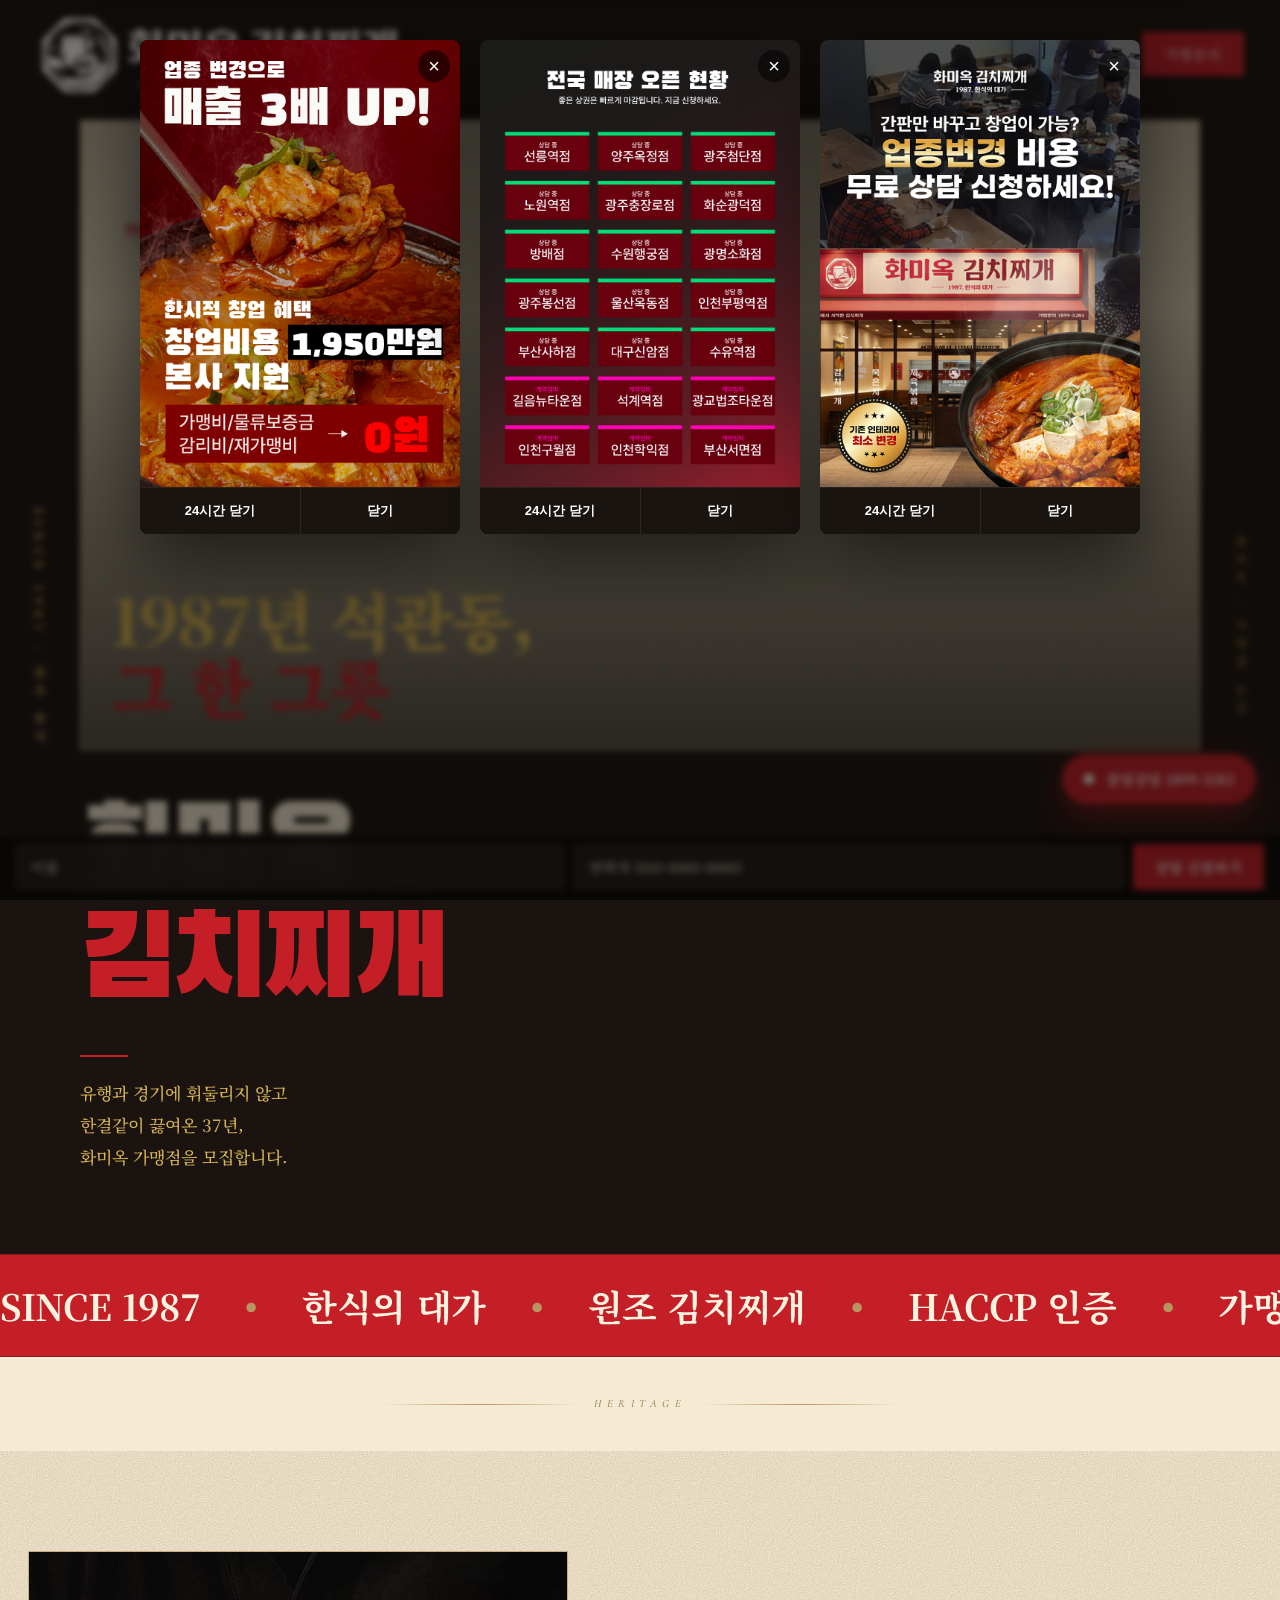
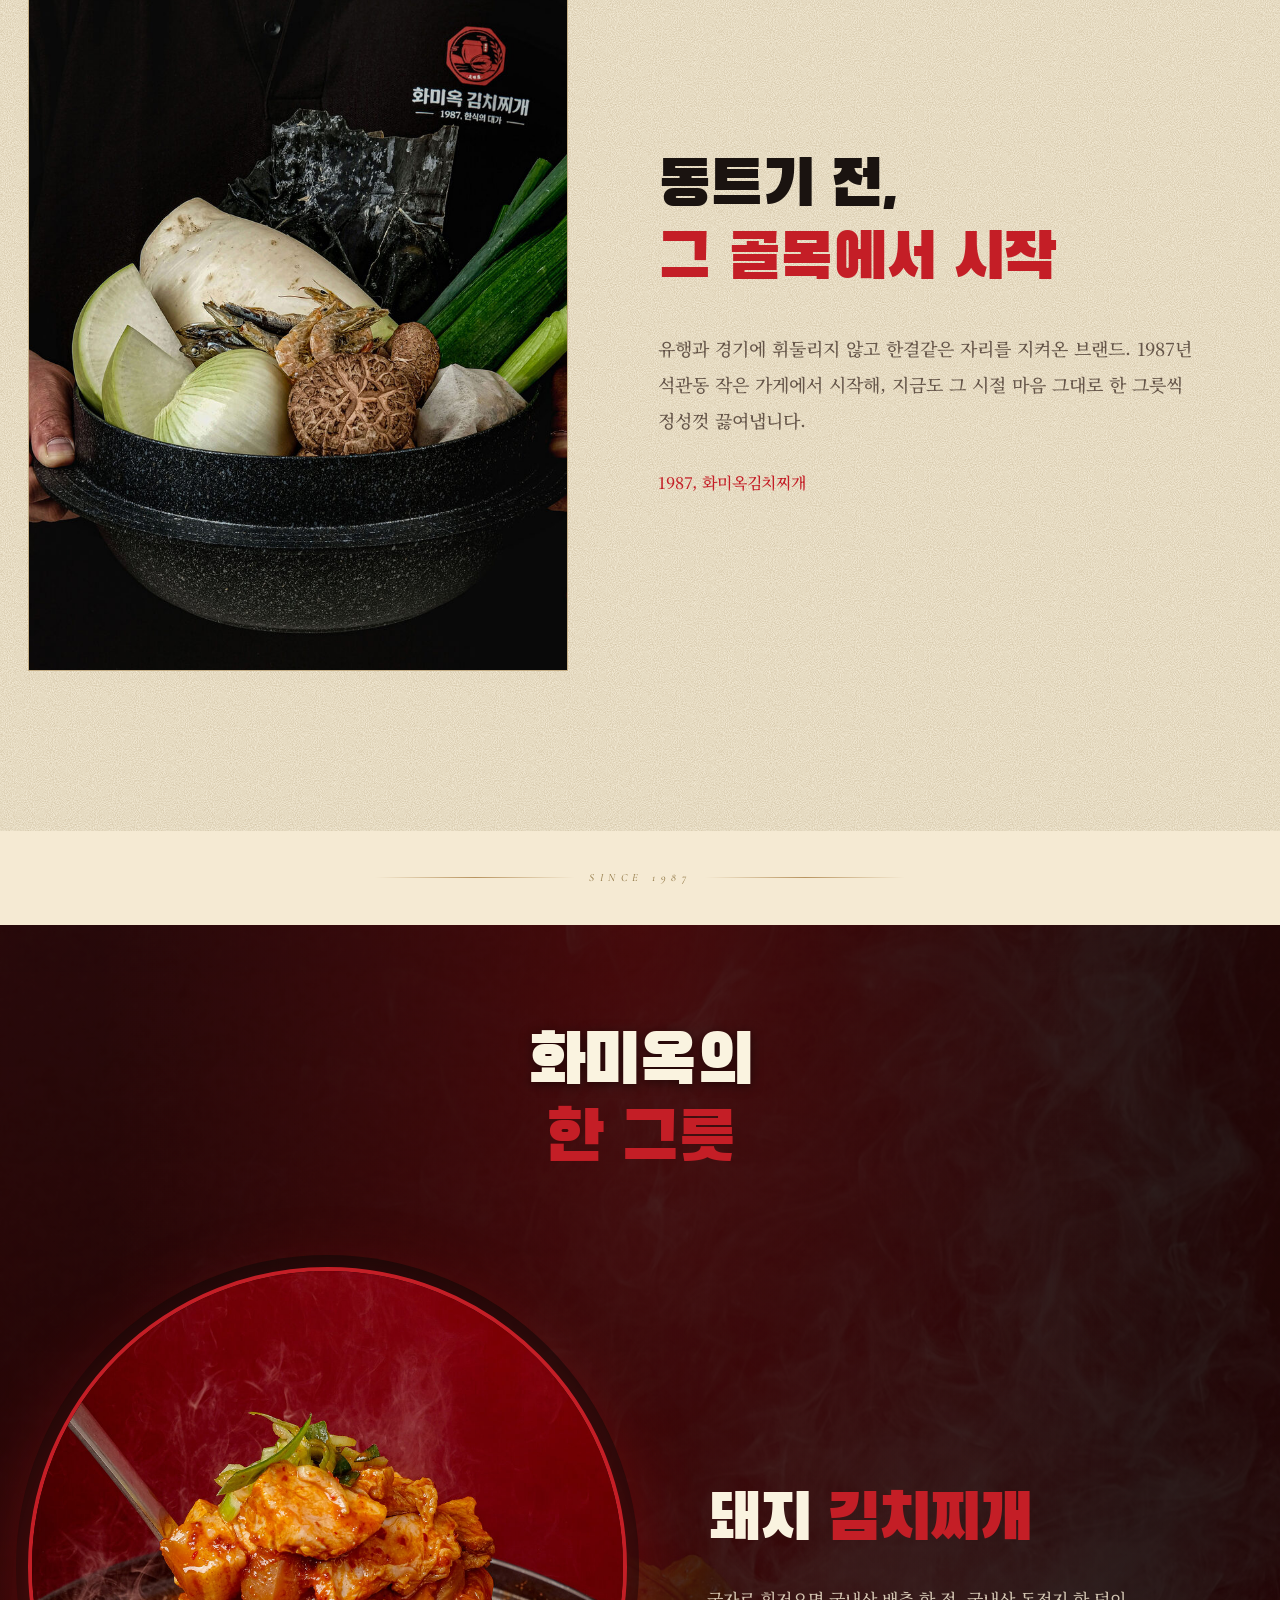
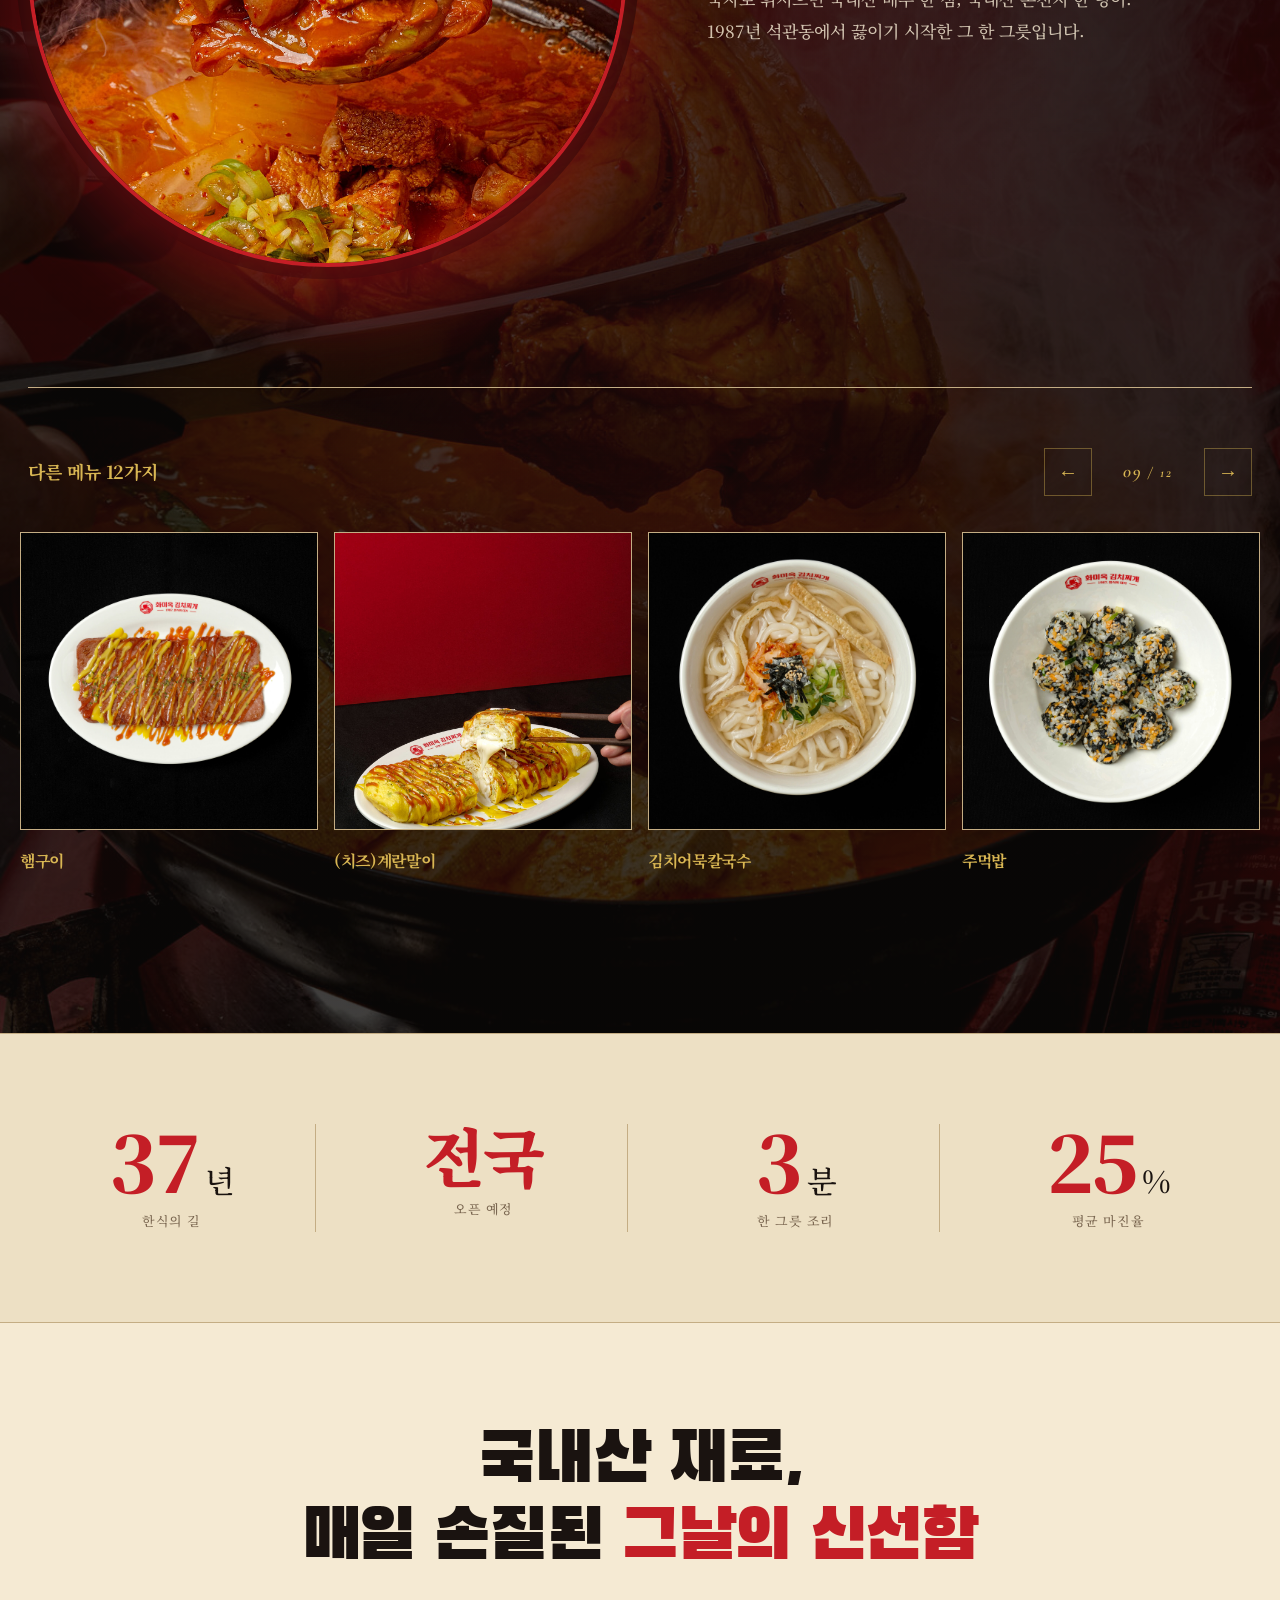
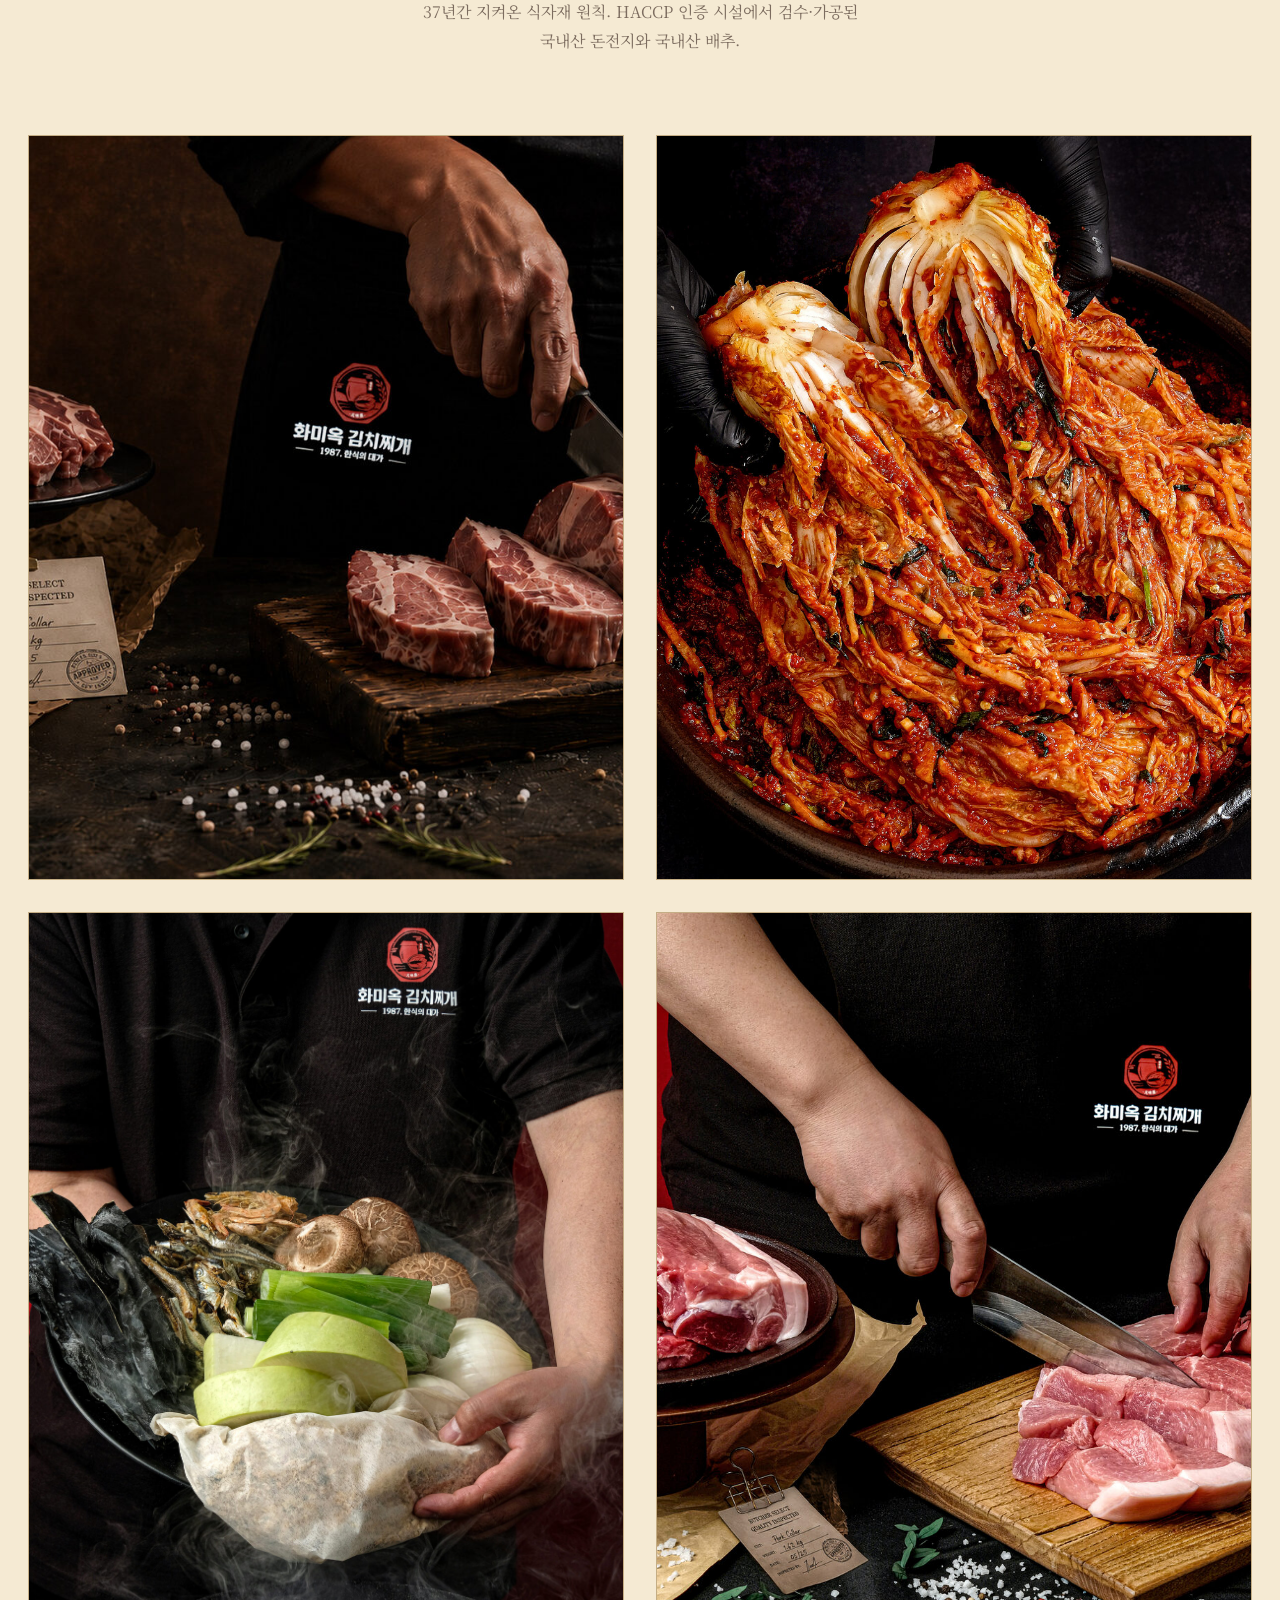
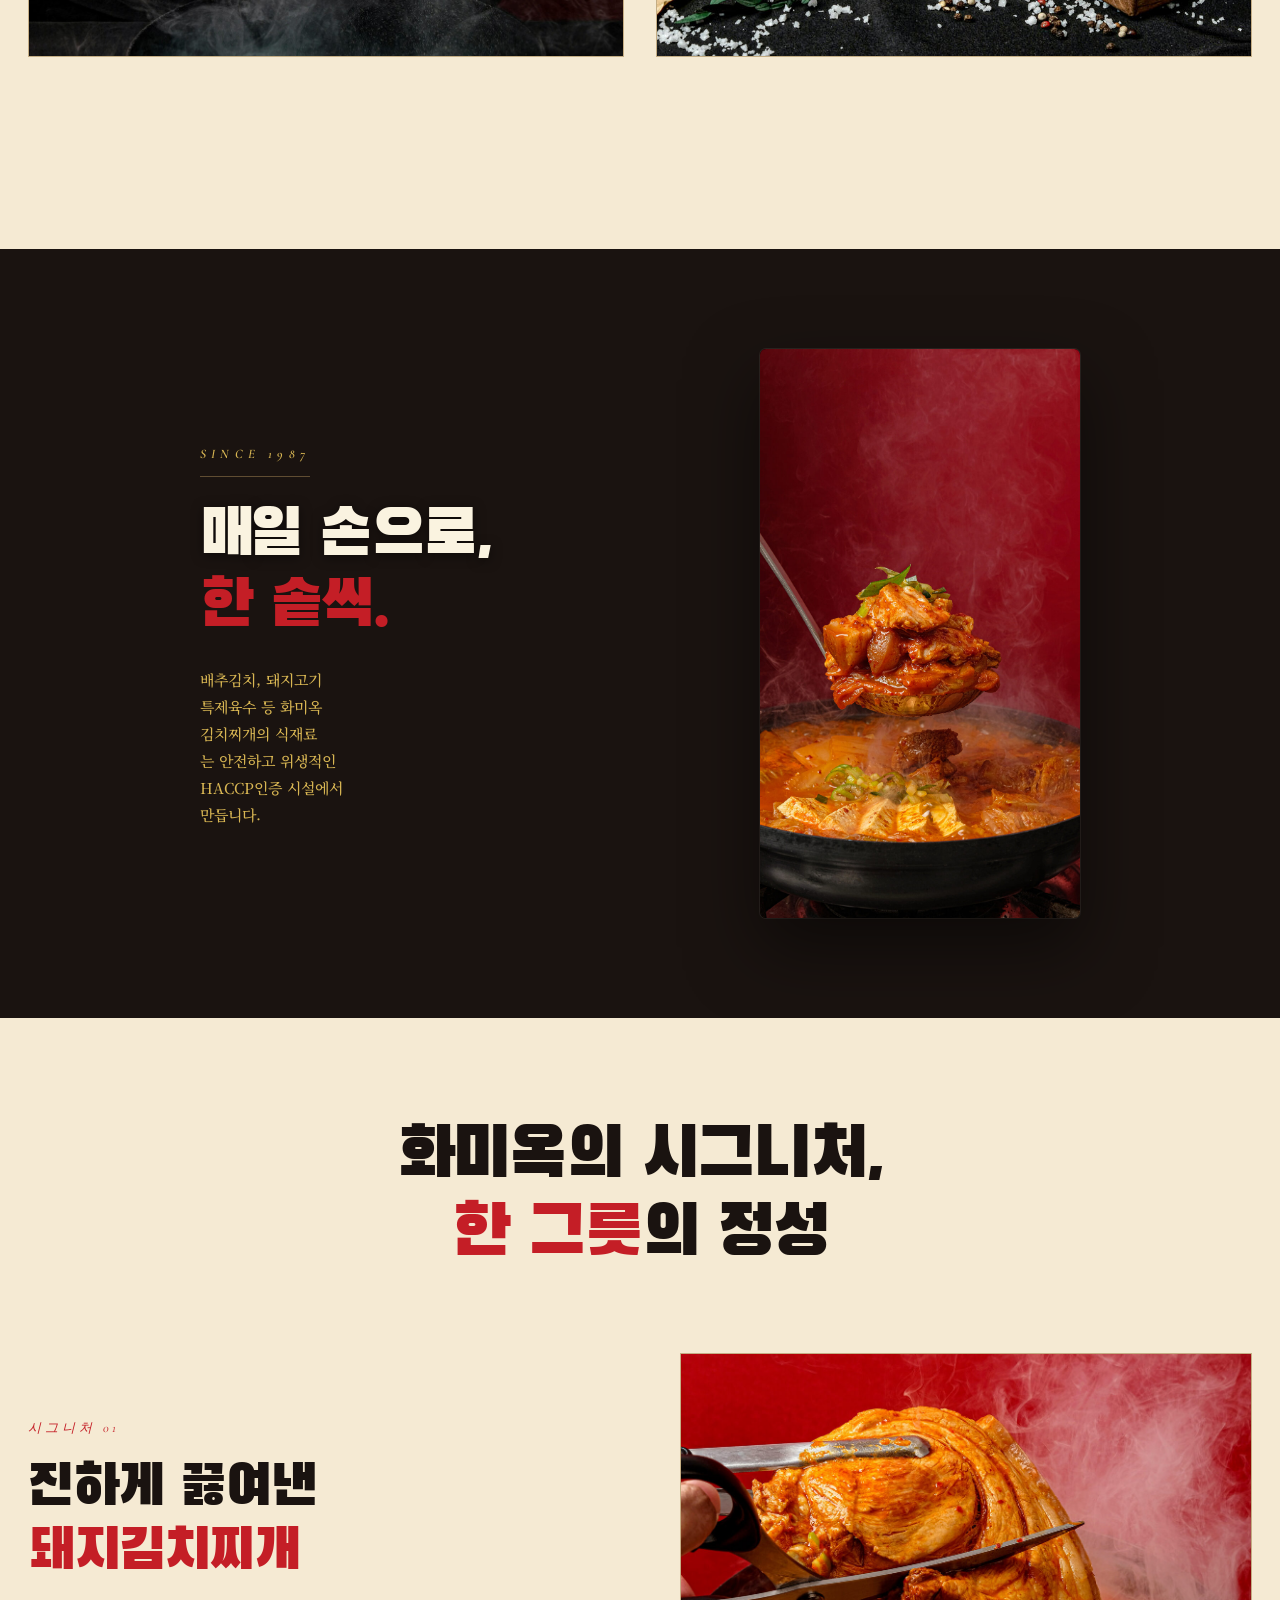
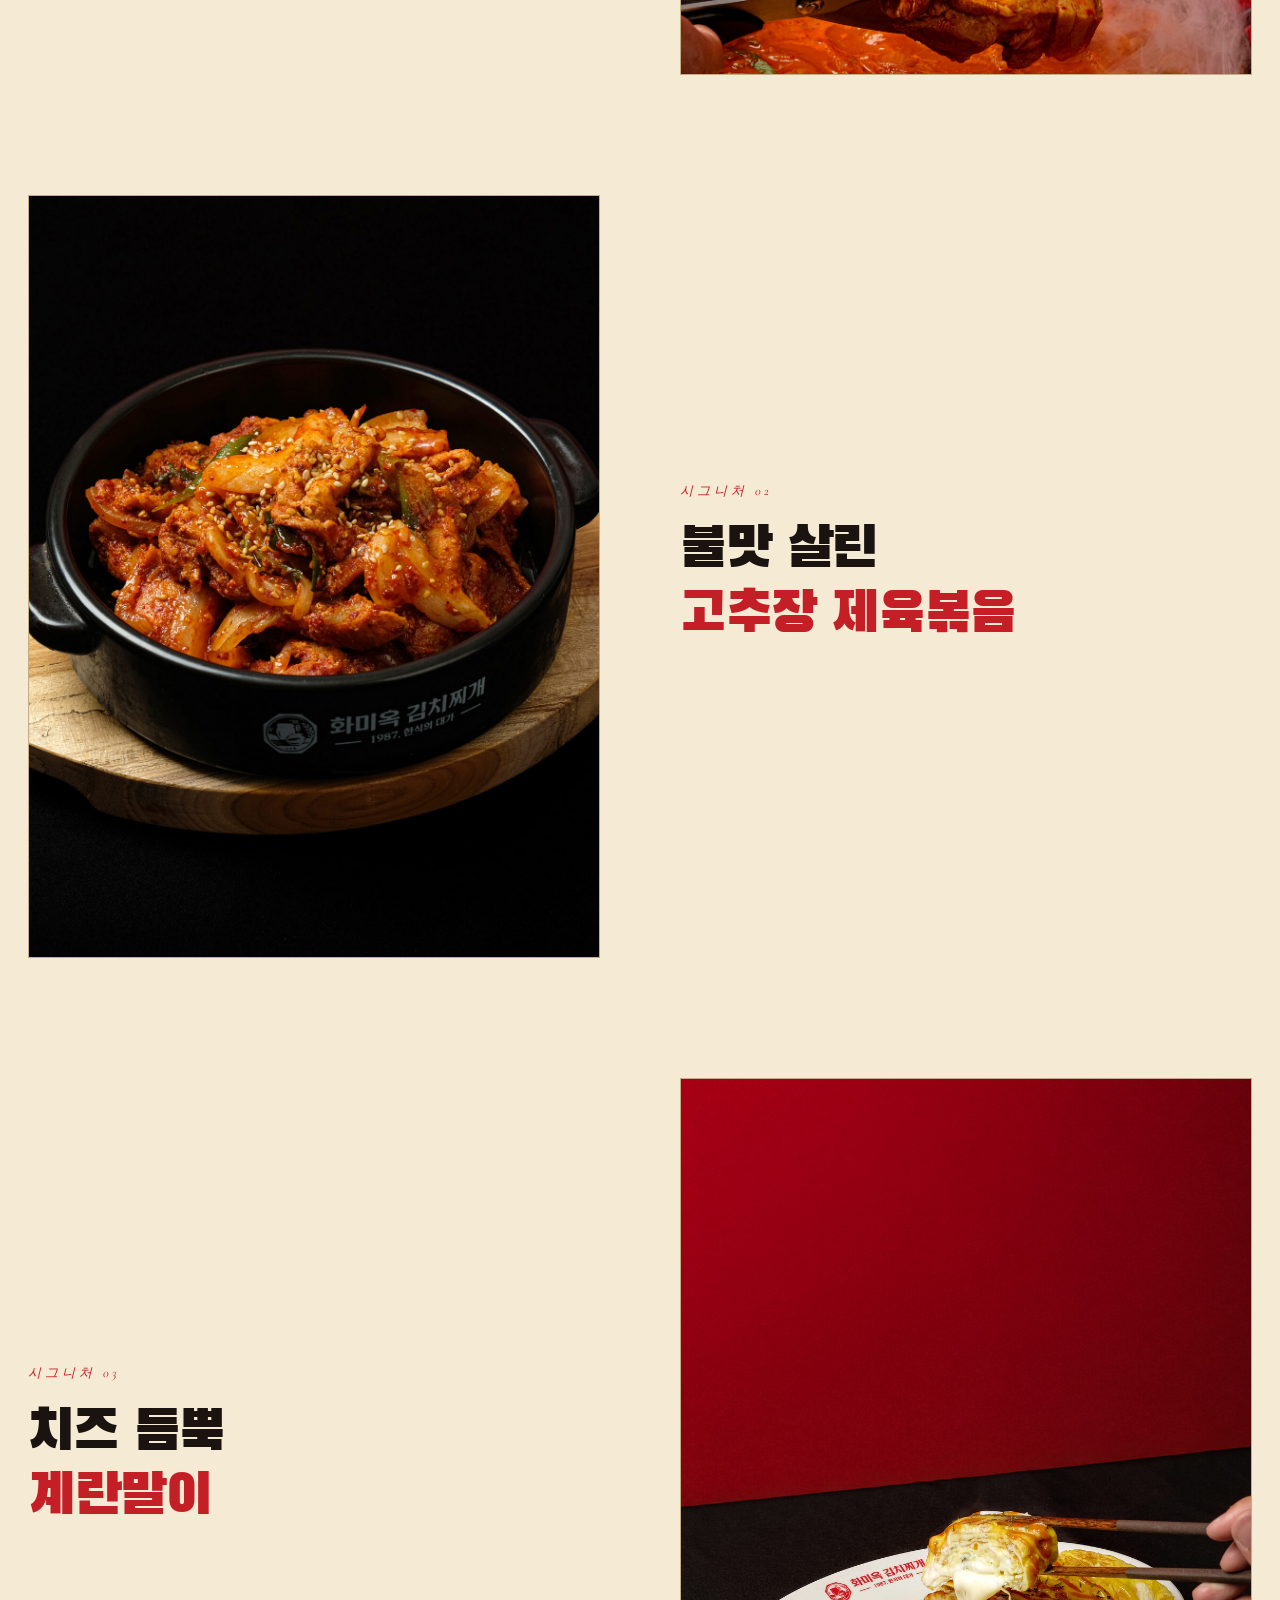
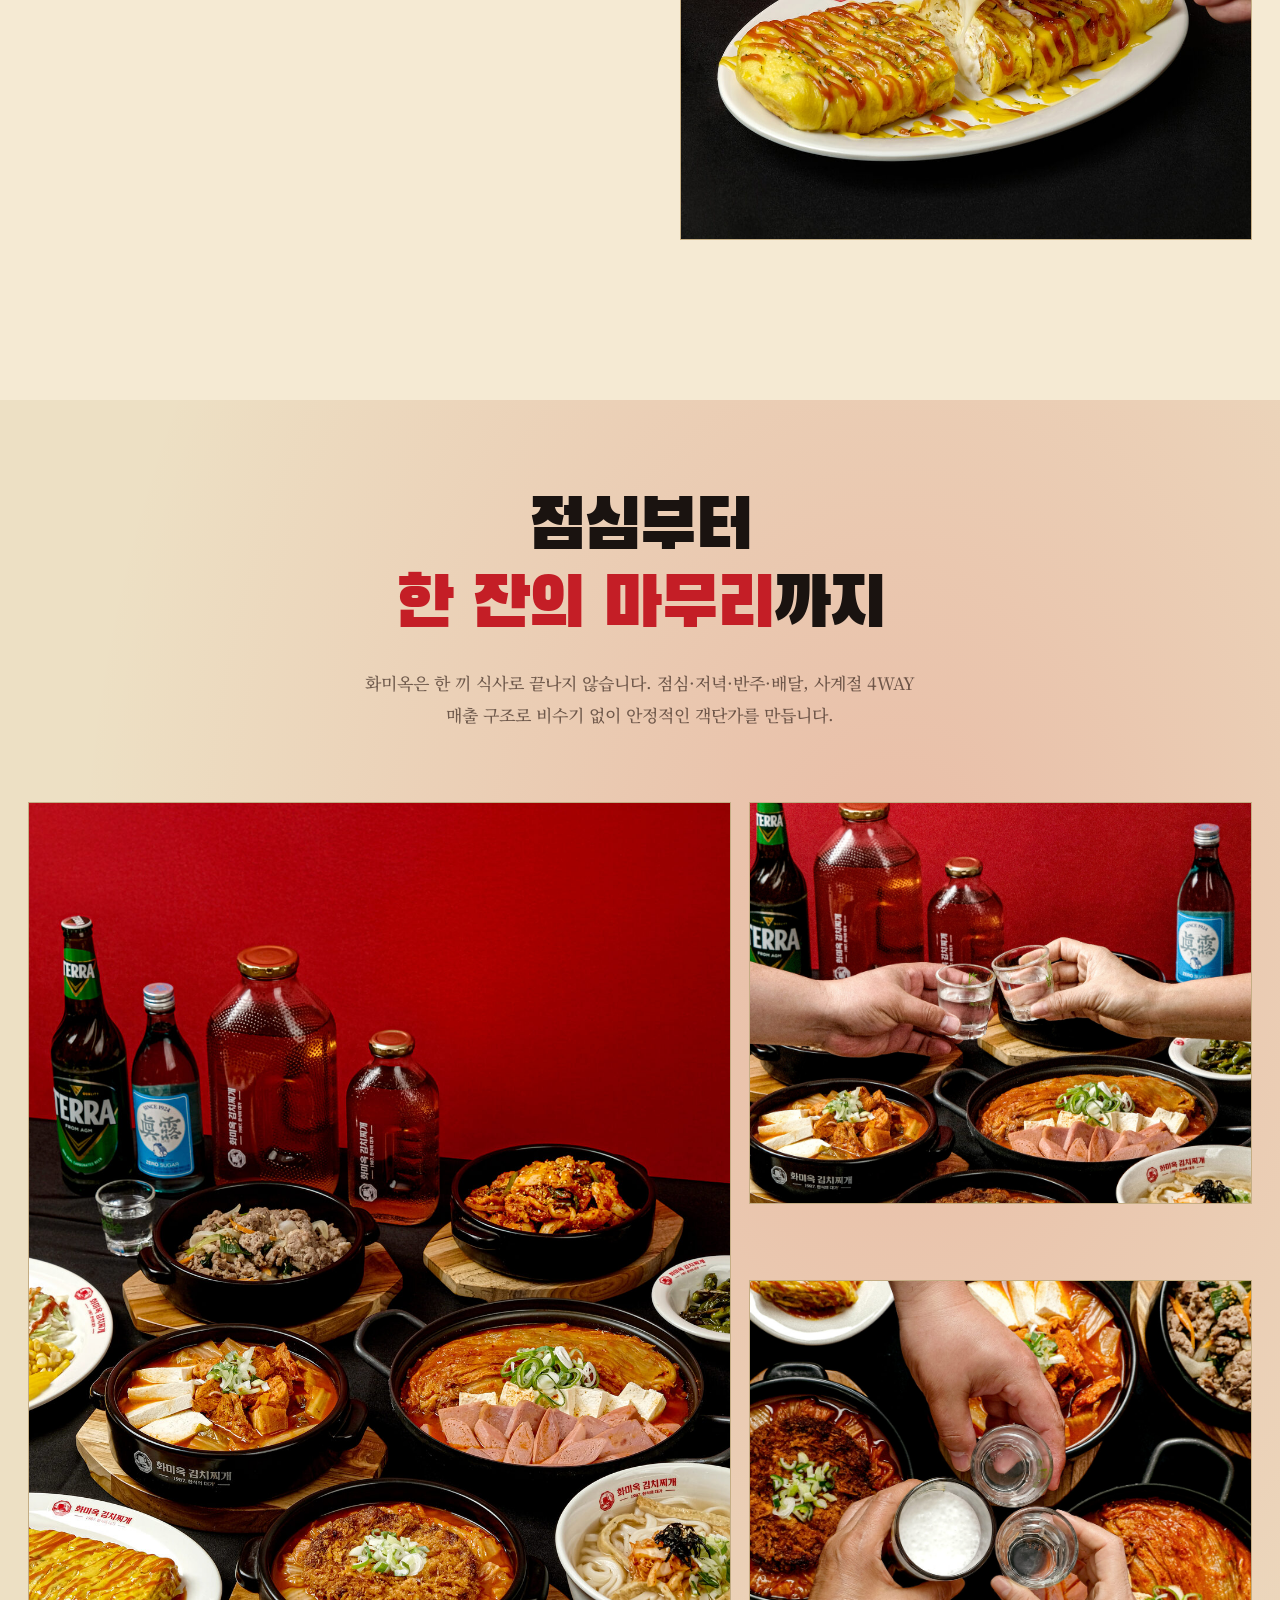
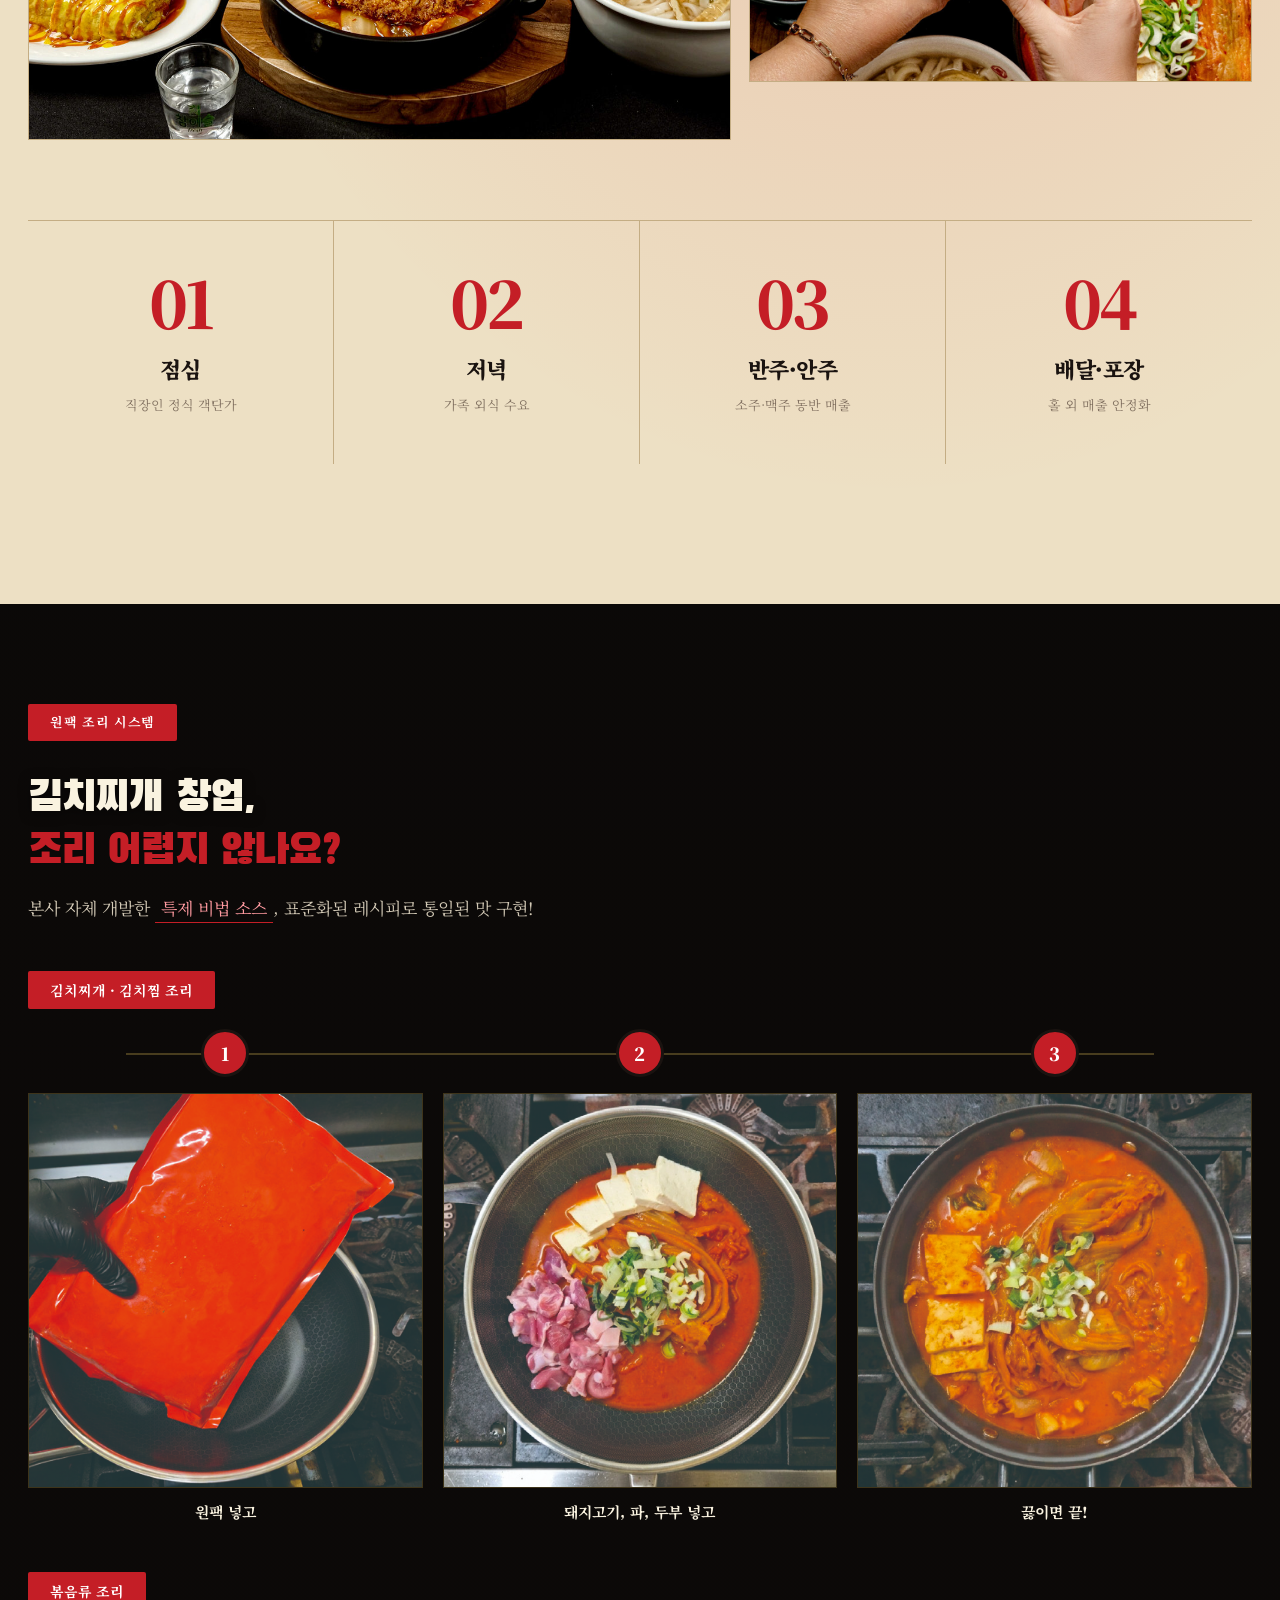
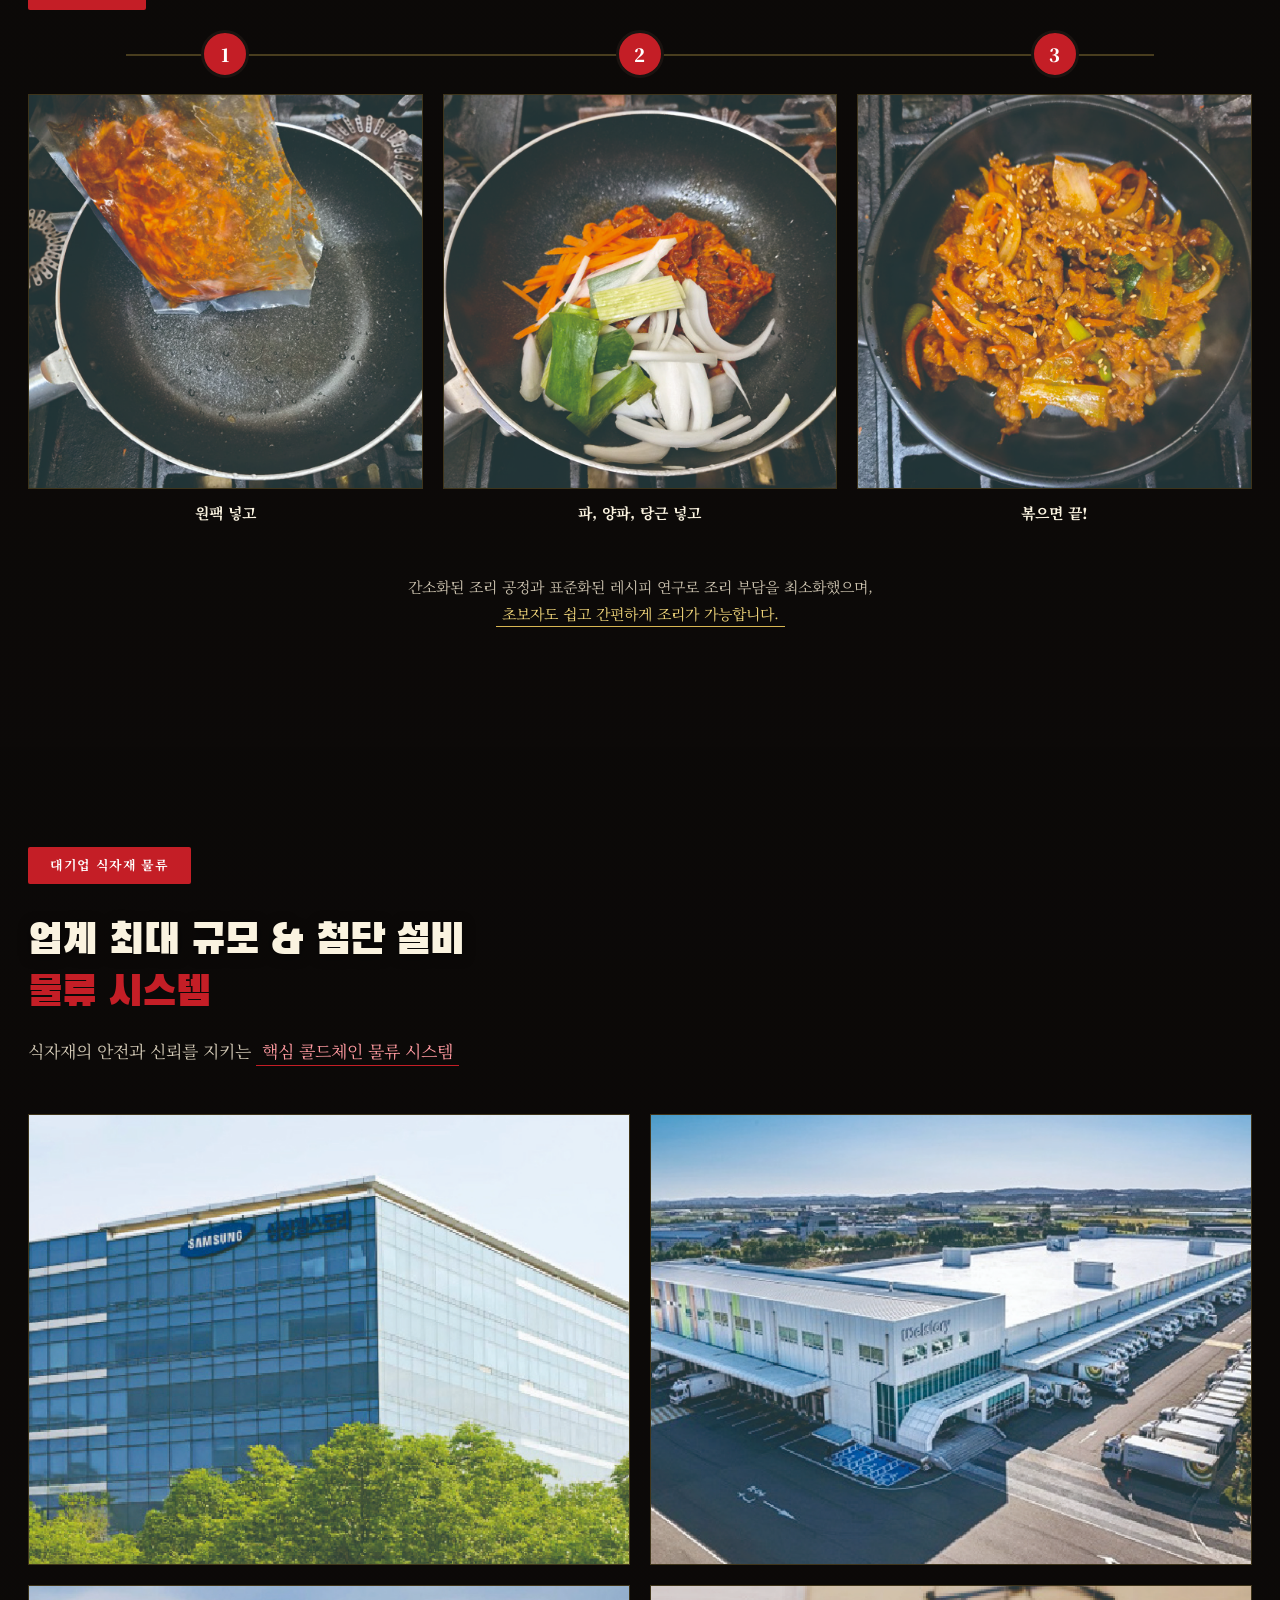
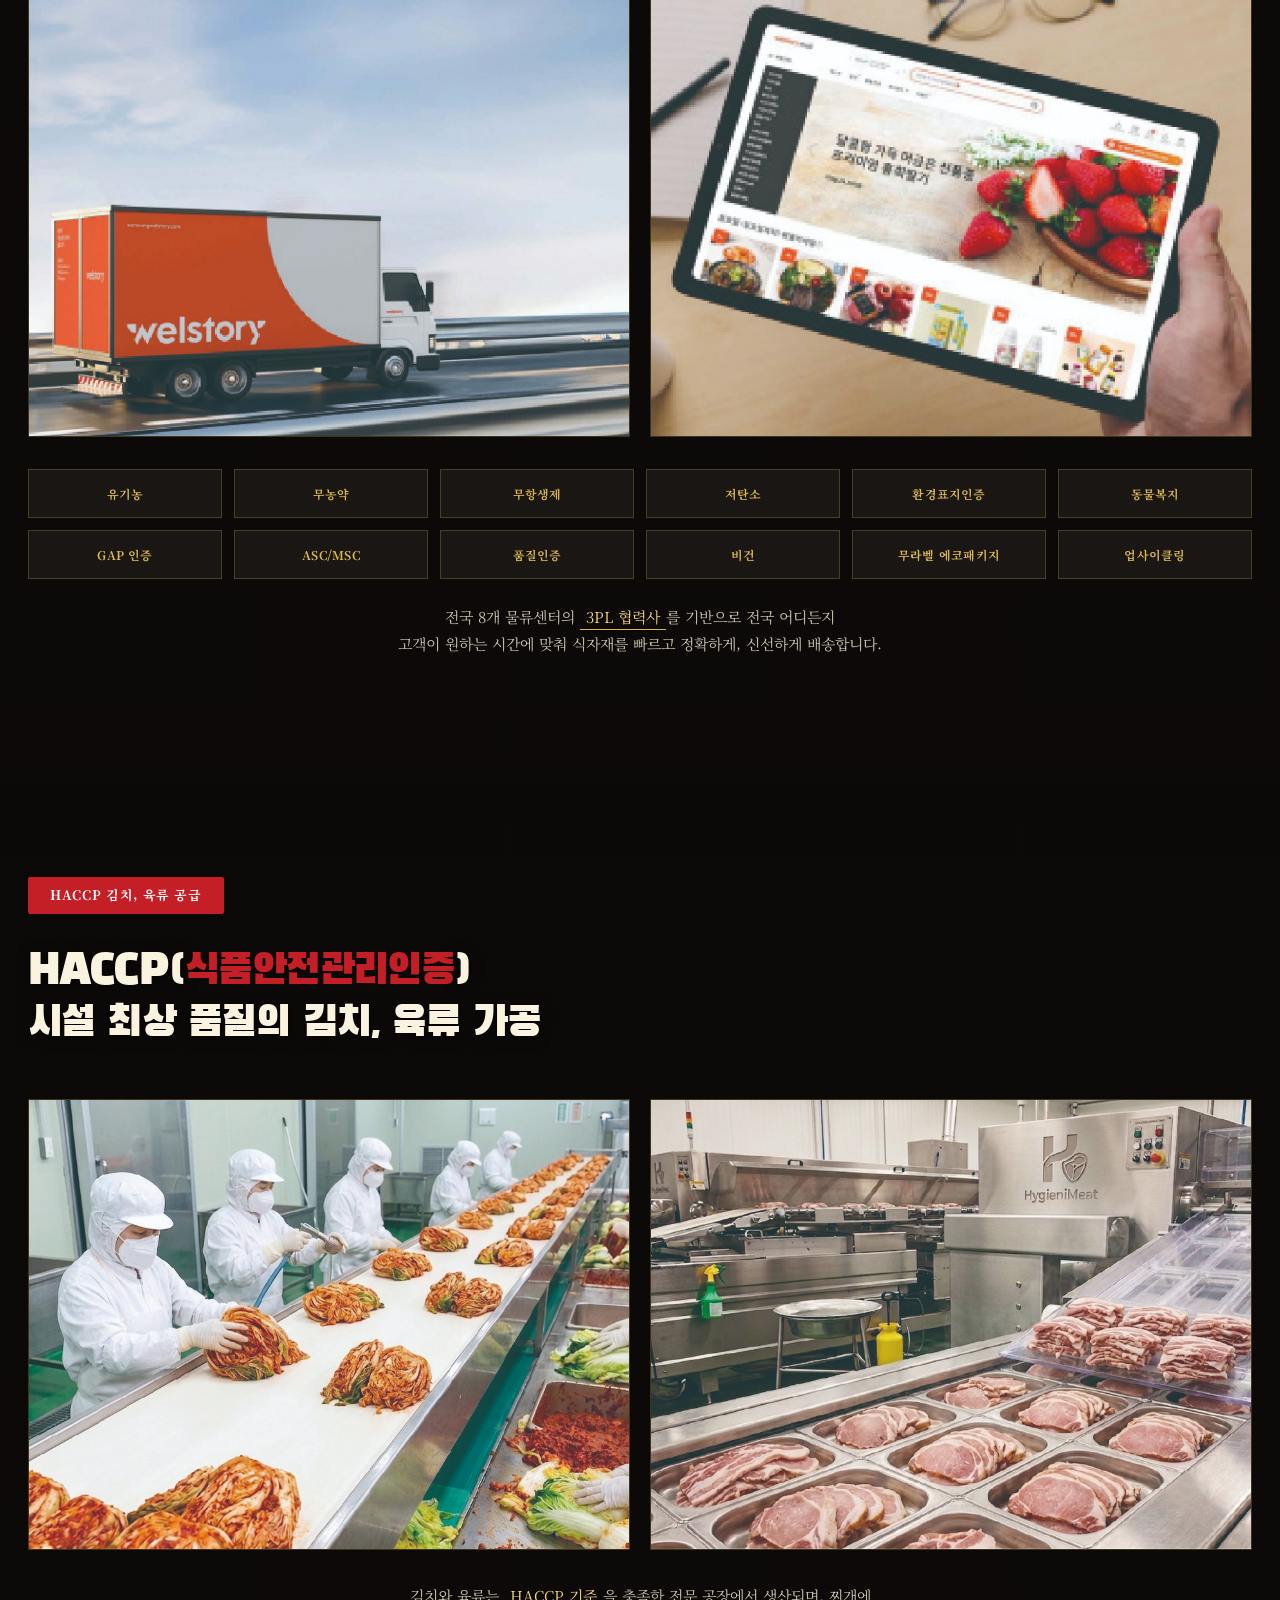
==== commit 207bcf15: "Add files via upload" ====
--- a/index.html
+++ b/index.html
@@ -1,1613 +1,4095 @@
 <!DOCTYPE html>
 <html lang="ko">
 <head>
-  <meta charset="UTF-8">
-  <meta name="viewport" content="width=device-width, initial-scale=1.0">
-  <title>Pear Type Foundry — 한글 활자 파운드리 · 서울</title>
-  <meta name="description" content="Pear Type Foundry. 한글 활자 디자인과 연구. 우아한세리프, 삐딱한글, 큰부리새 등 결을 가진 한글 서체를 디자인하고, 의뢰받은 전용 서체와 글자를 만듭니다. 서울 · 2026.">
-  <meta name="keywords" content="한글 폰트, 한글 서체, 활자 파운드리, 타이포그래피, 우아한세리프, 삐딱한글, 폰트 디자인, type foundry, korean typography, Pear Type Foundry">
-  <meta name="author" content="Pear Type Foundry">
-
-  <!-- Open Graph -->
-  <meta property="og:type" content="website">
-  <meta property="og:title" content="Pear Type Foundry — 한글 활자 파운드리">
-  <meta property="og:description" content="Pear Type Foundry. 한글 활자 디자인과 연구. 결을 가진 한글 서체.">
-  <meta property="og:image" content="https://peartype.kr/og-image.png">
-  <meta property="og:url" content="https://peartype.kr/">
-  <meta property="og:site_name" content="Pear Type Foundry">
-  <meta property="og:locale" content="ko_KR">
-
-  <!-- Twitter -->
-  <meta name="twitter:card" content="summary_large_image">
-  <meta name="twitter:title" content="Pear Type Foundry — 한글 활자 파운드리">
-  <meta name="twitter:description" content="한글 활자 디자인과 연구. 결을 가진 한글 서체.">
-  <meta name="twitter:image" content="https://peartype.kr/og-image.png">
-
-  <link rel="canonical" href="https://peartype.kr/">
-
-  <!-- Search Console Verification -->
-  <meta name="google-site-verification" content="OH7BzRe6W03sLPppIRXRpexcWThqae9i0ohgXDsLlOo">
-  <meta name="naver-site-verification" content="88b161f1307283b4e158755d7efca98bd8047723">
-
-  <!-- JSON-LD: Organization -->
-  <script type="application/ld+json">
-  {
-    "@context": "https://schema.org",
-    "@type": "Organization",
-    "name": "Pear Type Foundry",
-    "alternateName": "PTF",
-    "url": "https://peartype.kr",
-    "logo": "https://peartype.kr/og-image.png",
-    "foundingDate": "2026",
-    "address": {
-      "@type": "PostalAddress",
-      "addressLocality": "Seoul",
-      "addressRegion": "Gangdong-gu",
-      "addressCountry": "KR"
-    },
-    "sameAs": [
-      "https://www.instagram.com/thisispearway/"
-    ],
-    "description": "한글 활자 파운드리. 우아한세리프, 삐딱한글 등 결을 가진 한글 서체를 디자인."
+<meta charset="UTF-8">
+<meta name="viewport" content="width=device-width,initial-scale=1">
+<title>화미옥 김치찌개 — 1987, 한식의 대가</title>
+<meta name="description" content="1987년 석관동에서 시작된 김치찌개 본가. 화미옥 김치찌개 가맹 안내.">
+
+<link rel="preconnect" href="https://fonts.googleapis.com">
+<link rel="preconnect" href="https://fonts.gstatic.com" crossorigin>
+
+<!-- Vimeo 영상 빠른 로드 -->
+<link rel="preconnect" href="https://player.vimeo.com">
+<link rel="preconnect" href="https://i.vimeocdn.com">
+<link rel="preconnect" href="https://f.vimeocdn.com">
+<link rel="dns-prefetch" href="https://player.vimeo.com">
+<link rel="dns-prefetch" href="https://i.vimeocdn.com">
+
+<!-- 파비콘 (모든 디바이스 대응) -->
+<link rel="icon" type="image/svg+xml" href="favicon.svg">
+<link rel="icon" type="image/png" sizes="32x32" href="favicon-32.jpg">
+<link rel="icon" type="image/png" sizes="16x16" href="favicon-16.jpg">
+<link rel="shortcut icon" href="favicon.ico">
+<link rel="apple-touch-icon" sizes="180x180" href="favicon-192.jpg">
+<meta name="theme-color" content="#d4151a">
+<link href="https://fonts.googleapis.com/css2?family=Black+Han+Sans&family=Cormorant+Garamond:ital,wght@0,400;1,400;1,500&family=Noto+Serif+KR:wght@400;500;700;900&display=swap" rel="stylesheet">
+<link rel="stylesheet" as="style" crossorigin href="https://cdn.jsdelivr.net/gh/orioncactus/pretendard@v1.3.9/dist/web/variable/pretendardvariable-dynamic-subset.min.css" />
+
+<style>
+/* =====================================
+   COLOR — 화미옥 실제 브랜드 톤
+   ===================================== */
+:root{
+  /* === 메인 테마: 한지 베이지 (LIGHT, 한촌 스타일) === */
+  --bg:        #f5ead3;          /* 메인 한지 베이지 */
+  --bg-2:      #ede0c4;          /* 깊은 베이지 (대비) */
+  --paper:     #faf3e0;          /* 가장 밝은 종이 */
+  --paper-2:   #ebe2cc;          /* 카드/높이 변화 */
+  --paper-deep:#e0d2b4;
+
+  /* 옅은 검정 (텍스트) */
+  --ink:       #1f1612;          /* 메인 텍스트 */
+  --ink-dark:  #1a1310;          /* 강조 (제목 등) */
+  --ink-soft:  #3a2820;          /* 부드러운 검정 */
+  --sub:       #7a6650;          /* 부텍스트 */
+  --sub-dark:  #5a4a3a;
+
+  /* 라인/구분선 (금색톤) */
+  --line:      #c4ad84;
+  --line-light:#d4c3a0;
+
+  /* 브랜드 빨강 (전통톤) */
+  --red:       #c41e26;
+  --red-deep:  #8a1a1f;
+  --red-soft:  rgba(196,30,38,.12);
+
+  /* 어두운 섹션용 (hero, strip-video) */
+  --cream:     #faf3e0;          /* 어두운 섹션 텍스트 */
+  --dark-bg:   #1a1310;
+  --dark-bg-2: #2a1f18;
+
+  /* 금색 */
+  --gold:      #b8945f;
+  --gold-light:#d4b07a;
+  --gold-deep: #8a6f3a;
+
+  /* 한지 그레인 텍스처 (진하게 — 더 보임) */
+  --paper-texture: url("data:image/svg+xml,%3Csvg xmlns='http://www.w3.org/2000/svg' width='220' height='220'%3E%3Cfilter id='n'%3E%3CfeTurbulence type='fractalNoise' baseFrequency='0.78' numOctaves='3' stitchTiles='stitch' seed='5'/%3E%3CfeColorMatrix values='0 0 0 0 0.42 0 0 0 0 0.32 0 0 0 0 0.18 0 0 0 1 0'/%3E%3C/filter%3E%3Crect width='100%25' height='100%25' filter='url(%23n)'/%3E%3C/svg%3E");
+
+  --display:   'Noto Serif KR', serif;
+  --display-title: 'Black Han Sans', 'Noto Serif KR', sans-serif;
+  --serif-en:  'Cormorant Garamond', serif;
+  --sans:      'Pretendard Variable', Pretendard, sans-serif;
+}
+*{margin:0;padding:0;box-sizing:border-box;}
+html{scroll-behavior:smooth;}
+body{
+  font-family:var(--sans);
+  background:var(--bg);
+  color:var(--ink);
+  line-height:1.6;
+  -webkit-font-smoothing:antialiased;
+  overflow-x:hidden;
+  word-break:keep-all;
+  overflow-wrap:break-word;
+  position:relative;
+}
+/* 페이지 전체 한지 그레인 — 미세하게만 (사진 변색 방지) */
+body::before{
+  content:'';
+  position:fixed;inset:0;
+  background-image:var(--paper-texture);
+  background-size:200px;
+  opacity:.08;
+  pointer-events:none;
+  z-index:50;
+  mix-blend-mode:multiply;
+}
+
+/* === 사진 영역은 그레인 오버레이 위로 올림 (갈색 톤 입혀지지 않게) === */
+.brochure-sec__photo,
+.brochure-sec__photo img,
+.cookstep__photo,
+.cookstep__photo img,
+.brochure-sec__haccp-photo,
+.brochure-sec__haccp-photo img,
+.ingredient__cell,
+.ingredient__cell img,
+.signature__media,
+.signature__media img,
+.story__media,
+.story__media img,
+.atmosphere__cell img,
+.feature__bg,
+.menu-carousel__item img,
+.menu-show__hero-photo,
+.menu-show__hero-photo img,
+.popup__bg img,
+.popup__store-img img {
+  position: relative;
+  z-index: 51;
+  isolation: isolate;
+}
+
+/* === 어두운 섹션 (Hero, Strip-video) — 라이트 테마에서도 유지 === */
+.hero,
+.strip-video{
+  background:var(--dark-bg)!important;
+  color:var(--ink-dark);
+}
+
+/* === 베이지 섹션 클래스 — 명시적 적용용 === */
+.section-paper{
+  background:var(--paper)!important;
+  color:var(--ink-dark)!important;
+  position:relative;
+}
+.section-paper::before{
+  content:'';
+  position:absolute;inset:0;
+  background-image:var(--paper-texture);
+  background-size:180px;
+  opacity:.5;
+  pointer-events:none;
+  z-index:0;
+  mix-blend-mode:multiply;
+}
+.section-paper > *{position:relative;z-index:1;}
+
+/* 베이지 섹션 텍스트 보정 */
+.section-paper h1,
+.section-paper h2,
+.section-paper h3,
+.section-paper h4,
+.section-paper p,
+.section-paper li{
+  color:var(--ink-dark);
+}
+.section-paper em{color:var(--red);font-style:normal;}
+
+/* 금색 가로 디바이더 */
+.divider-gold{
+  display:flex;align-items:center;justify-content:center;
+  gap:14px;padding:38px 0;background:transparent;
+}
+.divider-gold::before,
+.divider-gold::after{
+  content:'';flex:1;height:1px;
+  background:linear-gradient(90deg, transparent, var(--gold) 50%, transparent);
+  max-width:200px;
+}
+.divider-gold span{
+  font-family:var(--serif-en);font-style:italic;
+  color:var(--gold-deep);font-size:11px;letter-spacing:.5em;
+  white-space:nowrap;
+}
+
+/* === 라이트 테마 자동 보정 === */
+/* 모든 섹션 제목/본문 → 옅은 검정 (베이지 위에서 잘 보이게) */
+section h1, section h2, section h3, section h4, section p,
+section li, section span:not(.menu__price):not(.benefit-card__strike):not(.summary-pill *) {
+  color: var(--ink-dark);
+}
+
+/* === 어두운 섹션 (hero, strip-video, 배경사진 섹션들) === */
+.hero,
+.strip-video,
+.menu-show,
+.profit-chart,
+.process,
+.countdown {
+  --cream: #f0d57a !important;
+}
+.hero,
+.strip-video {
+  background: var(--dark-bg) !important;
+}
+
+/* 어두운 섹션 안의 모든 텍스트 → 앤티크 골드 강제 (catch-all, 단 헤딩 제외) */
+.hero,
+.hero *:not(.nav__cta):not(.btn--red):not(em):not(h1):not(h2):not(h3):not(.hero__title):not(.hero__title-han),
+.strip-video,
+.strip-video *:not(em):not(h1):not(h2):not(h3),
+.menu-show,
+.menu-show *:not(em):not(.btn--red):not(.menu-carousel__item *):not(.menu-show__hero-photo *):not(h1):not(h2):not(h3),
+.profit-chart,
+.profit-chart *:not(em):not(.btn--red):not(h1):not(h2):not(h3):not(.brochure-sec__title):not(.brochure-sec__sub):not(.brochure-sec__sub em):not(.brochure-sec__badge):not(.revenue-card *):not(.revenue-chart-wrap *):not(.revenue-tag):not(.brochure-sec__footer):not(.brochure-sec__footer em),
+.process,
+.process *:not(em):not(.btn--red):not(h1):not(h2):not(h3),
+.countdown,
+.countdown *:not(em):not(.btn--red):not(h1):not(h2):not(h3) {
+  color: #d8b653 !important;
+}
+
+/* 큰 타이틀 — 단색 깨끗한 베이지 (모자이크/줄무늬 효과 없이 또렷) */
+.hero__title,
+.hero__title .t-mask__inner,
+.hero h1,
+.strip-video__text h3,
+.strip-video h3,
+.menu-show__head h2,
+.profit-chart__head h2,
+.process__head h2,
+.countdown h2 {
+  background-image: none !important;
+  background-color: transparent !important;
+  -webkit-background-clip: initial !important;
+  background-clip: initial !important;
+  -webkit-text-fill-color: var(--paper) !important;
+  color: var(--paper) !important;
+  text-shadow: 0 2px 12px rgba(0,0,0,.5);
+  filter: none !important;
+  animation: none !important;
+}
+
+@keyframes goldShimmer {
+  0%, 100% { background-position: 0 0; }
+  50%      { background-position: 0 100%; }
+}
+
+/* em (강조) → 빨강 (어두운 섹션에서도 그라데이션 무시) */
+.hero em,
+.strip-video em,
+.menu-show em,
+.profit-chart em,
+.process em,
+.countdown em,
+.hero h1 em,
+.hero__title em,
+.strip-video__text h3 em,
+.menu-show__head h2 em,
+.profit-chart__head h2 em,
+.process__head h2 em,
+.countdown h2 em,
+section em {
+  background: none !important;
+  -webkit-background-clip: initial !important;
+  background-clip: initial !important;
+  -webkit-text-fill-color: var(--red) !important;
+  color: var(--red) !important;
+  font-style: normal;
+  filter: none !important;
+  animation: none !important;
+  text-shadow: none !important;
+}
+
+/* === menu-show 본문/카드 텍스트 보정 (어두운 배경) === */
+.menu-show__hero-text h3 {
+  color: var(--paper) !important;
+  -webkit-text-fill-color: var(--paper) !important;
+}
+.menu-show__hero-text p {
+  color: rgba(245, 234, 211, .82) !important;
+  -webkit-text-fill-color: rgba(245, 234, 211, .82) !important;
+}
+.menu-carousel__label,
+.menu-carousel__count {
+  color: rgba(245, 234, 211, .75) !important;
+}
+.menu-carousel__btn {
+  color: #d8b653 !important;
+  border-color: rgba(216, 182, 83, .4) !important;
+}
+
+/* === 특정 타이틀 베이지 명시 (그라데이션 X) — 적게 일하고 많이 가져가세요만 === */
+.profit-chart__head h2 {
+  background: none !important;
+  -webkit-background-clip: initial !important;
+  background-clip: initial !important;
+  -webkit-text-fill-color: var(--paper) !important;
+  color: var(--paper) !important;
+  filter: none !important;
+  animation: none !important;
+  text-shadow: 0 2px 14px rgba(0,0,0,.5);
+}
+.profit-chart__head h2 em {
+  color: var(--red) !important;
+  -webkit-text-fill-color: var(--red) !important;
+  background: none !important;
+}
+
+/* === 프로세스 아이템 (01~10 단계 카드) — 어두운 박스 + 베이지 글씨 === */
+.process__item {
+  background: rgba(10, 8, 7, .55) !important;
+  border-color: rgba(245, 234, 211, .12) !important;
+}
+.process__item .process__no {
+  color: var(--red) !important;
+}
+.process__item h3 {
+  color: var(--paper) !important;
+  -webkit-text-fill-color: var(--paper) !important;
+}
+.process__item p {
+  color: rgba(245, 234, 211, .68) !important;
+  -webkit-text-fill-color: rgba(245, 234, 211, .68) !important;
+}
+.process__item:hover {
+  background: var(--red) !important;
+}
+.process__item:hover .process__no,
+.process__item:hover h3,
+.process__item:hover p {
+  color: var(--paper) !important;
+  -webkit-text-fill-color: var(--paper) !important;
+}
+
+/* === Profit-chart 본문 텍스트도 베이지 톤 === */
+.profit-chart__head p {
+  color: rgba(245, 234, 211, .8) !important;
+  -webkit-text-fill-color: rgba(245, 234, 211, .8) !important;
+}
+/* 순이익률 / 25% — 검정 글씨 (사용자 요청) */
+.profit-chart__pie-label,
+.profit-chart__pie-percent,
+.profit-chart__pie-percent .count,
+.profit-chart__pie-percent small {
+  color: #1a1310 !important;
+  -webkit-text-fill-color: #1a1310 !important;
+  text-shadow: none !important;
+}
+
+/* === Atmosphere 카드 캡션 보호 (catch-all에 잡히지 않도록) === */
+.atmosphere__cell-label,
+.atmosphere__cell-no,
+.atmosphere__cell-name,
+.atmosphere__cell-sub {
+  /* 위에서 설정한 색 그대로 유지하도록 위 룰 specificity 보장 */
+}
+
+/* 빨강 배경 요소들 → 흰글씨 복구 (가독성) */
+.nav__cta,
+.btn--red,
+.form__submit,
+.marquee:not(.marquee--cream),
+.menu-carousel__count .menu-carousel__btn:hover,
+.popup__cta-button {
+  color: var(--cream) !important;
+}
+
+/* Footer 어두운 배경 → 앤티크 골드 */
+.footer{
+  background:var(--dark-bg)!important;
+  color:#d8b653 !important;
+}
+.footer p, .footer span, .footer a, .footer h3, .footer h4 {
+  color:#d8b653 !important;
+}
+
+/* === 동근이숯불 스타일 타이틀 폰트 (Black Han Sans) === */
+h1, h2, h3,
+.hero__title,
+.menu-show__head h2,
+.menu-show__hero-text h3,
+.ingredient__head h2,
+.receipts__head h2,
+.signature__head h2,
+.signature__title,
+.atmosphere__head h2,
+.profit-chart__head h2,
+.feature__head h2,
+.pricing__head h2,
+.process__head h2,
+.contact__head h2,
+.countdown h2,
+.strip-video__caption h3,
+.popup__title{
+  font-family:var(--display-title) !important;
+  font-weight:400 !important;
+  letter-spacing:-.02em;
+}
+img,video{max-width:100%;display:block;}
+a{color:inherit;text-decoration:none;}
+button{font:inherit;cursor:pointer;border:none;background:none;color:inherit;}
+.wrap{max-width:1280px;margin:0 auto;padding:0 28px;}
+section{position:relative;}
+
+/* eyebrow 공통 */
+.eyebrow{
+  display:inline-flex;align-items:center;gap:14px;
+  font-family:var(--serif-en);font-style:italic;
+  font-size:14px;letter-spacing:.3em;
+  color:var(--red);
+  text-transform:uppercase;font-weight:500;
+}
+.eyebrow::before{
+  content:'';width:32px;height:1px;background:var(--red);
+}
+.eyebrow--center::after{
+  content:'';width:32px;height:1px;background:var(--red);
+}
+
+/* 텍스트 등장 효과 — 라인 마스크 */
+.t-mask{
+  display:inline-block;overflow:hidden;
+  vertical-align:bottom;
+}
+.t-mask__inner{
+  display:inline-block;
+  transform:translateY(110%);
+  transition:transform 1.1s cubic-bezier(.2,.8,.2,1);
+}
+.t-mask.is-in .t-mask__inner{transform:translateY(0);}
+.t-mask--d1 .t-mask__inner{transition-delay:.1s;}
+.t-mask--d2 .t-mask__inner{transition-delay:.22s;}
+.t-mask--d3 .t-mask__inner{transition-delay:.34s;}
+.t-mask--d4 .t-mask__inner{transition-delay:.46s;}
+
+.reveal{opacity:0;transform:translateY(30px);transition:opacity 1s cubic-bezier(.2,.7,.2,1),transform 1s cubic-bezier(.2,.7,.2,1);}
+.reveal.is-in{opacity:1;transform:translateY(0);}
+.reveal--d1{transition-delay:.1s;}
+.reveal--d2{transition-delay:.2s;}
+.reveal--d3{transition-delay:.3s;}
+.count{display:inline-block;}
+
+/* =====================================
+   LOADER — 화미옥 도장 등장
+   ===================================== */
+.loader{
+  position:fixed;inset:0;z-index:9999;
+  background:var(--bg);
+  display:flex;align-items:center;justify-content:center;
+  overflow:hidden;
+}
+.loader__panel{
+  position:absolute;top:0;width:50%;height:100%;
+  background:var(--bg);z-index:2;
+  transition:transform 1.3s cubic-bezier(.77,0,.18,1) .4s;
+}
+.loader__panel--l{left:0;}
+.loader__panel--r{right:0;}
+.loader__seal{
+  position:absolute;top:50%;left:50%;
+  transform:translate(-50%,-50%) scale(.6);
+  z-index:3;
+  width:260px;height:260px;
+  opacity:0;
+  animation:sealIn 1s .2s cubic-bezier(.2,.8,.2,1.2) forwards;
+}
+.loader__seal img{width:100%;height:100%;object-fit:contain;display:block;}
+.seal{
+  width:100%;height:100%;
+  background:var(--red);
+  display:flex;align-items:center;justify-content:center;
+  flex-direction:column;
+  color:var(--ink-dark);
+  font-family:var(--display);
+  position:relative;
+  clip-path:polygon(
+    50% 0%, 79% 11%, 98% 35%, 98% 65%, 79% 89%,
+    50% 100%, 21% 89%, 2% 65%, 2% 35%, 21% 11%
+  );
+}
+.seal__han{
+  font-size:64px;font-weight:900;line-height:1;
+  margin-bottom:8px;
+}
+.seal__name{
+  font-size:14px;letter-spacing:.04em;font-weight:700;
+  white-space:nowrap;
+}
+.seal__year{
+  margin-top:6px;
+  font-family:var(--serif-en);font-style:italic;
+  font-size:11px;letter-spacing:.3em;opacity:.8;
+}
+@keyframes sealIn{to{opacity:1;transform:translate(-50%,-50%) scale(1);}}
+body.loaded .loader__panel--l{transform:translateX(-101%);}
+body.loaded .loader__panel--r{transform:translateX(101%);}
+body.loaded .loader__seal{opacity:0;transition:opacity .35s;}
+body.loaded .loader{transition:visibility 0s 1.8s;visibility:hidden;}
+
+/* =====================================
+   NAV
+   ===================================== */
+.nav{
+  position:fixed;top:0;left:0;right:0;z-index:100;
+  display:flex;align-items:center;justify-content:space-between;
+  padding:14px 36px;
+  background:rgba(26,19,16,.55);
+  backdrop-filter:blur(10px);
+  -webkit-backdrop-filter:blur(10px);
+  transition:background .3s, padding .3s, box-shadow .3s, border-color .3s;
+  border-bottom:1px solid transparent;
+}
+.nav.scrolled{
+  background:rgba(26,19,16,.92);
+  padding:10px 36px;
+  border-bottom-color:rgba(196,30,38,.25);
+}
+.nav__brand{display:flex;align-items:center;gap:14px;}
+.nav__seal{
+  height:80px;width:auto;flex-shrink:0;
+  transition:height .3s;
+}
+.nav__seal img{height:100%;width:auto;object-fit:contain;display:block;}
+.nav.scrolled .nav__seal{height:56px;}
+.nav__logo{
+  font-family:var(--display);font-weight:900;font-size:20px;
+  letter-spacing:-.01em;line-height:1.1;
+  color:#fff !important;
+}
+.nav__logo small{
+  display:block;
+  font-family:var(--serif-en);font-style:italic;font-weight:400;
+  font-size:10px;letter-spacing:.28em;
+  color:rgba(255,255,255,.85) !important;margin-top:2px;
+}
+.nav__menu{display:flex;gap:32px;align-items:center;}
+.nav__menu a{
+  font-size:14px;font-weight:500;
+  color:rgba(255,255,255,.85) !important;
+  transition:color .25s;position:relative;
+}
+.nav__menu a:hover{color:#fff !important;}
+.nav__menu a::after{
+  content:'';position:absolute;left:0;bottom:-6px;
+  width:0;height:1px;background:var(--red);transition:width .3s;
+}
+.nav__menu a:hover::after{width:100%;}
+.nav__cta{
+  background:var(--red);color:#fff !important;
+  padding:11px 22px;
+  font-family:var(--display);font-weight:700;font-size:13px;letter-spacing:.04em;
+  transition:background .25s,transform .25s;
+  white-space:nowrap;  /* 줄바꿈 방지 */
+}
+.nav__cta::after{display:none !important;}
+.nav__cta:hover{background:var(--red-deep);transform:translateY(-1px);}
+@media(max-width:860px){
+  .nav,.nav.scrolled{padding:10px 14px;}
+  .nav__menu{gap:14px;}
+  .nav__menu a:not(.nav__cta){display:none;}
+  /* 로고 크기 축소 */
+  .nav__seal{height:42px;}
+  .nav.scrolled .nav__seal{height:38px;}
+  .nav__logo{font-size:16px;}
+  .nav__logo small{font-size:8px;letter-spacing:.22em;}
+  /* 가맹문의 버튼 축소 */
+  .nav__cta{padding:9px 16px;font-size:12px;}
+}
+@media(max-width:380px){
+  .nav__seal{height:36px;}
+  .nav__logo{font-size:14px;}
+  .nav__logo small{display:none;}
+  .nav__cta{padding:8px 12px;font-size:11px;}
+}
+
+/* =====================================
+   HERO — 디자인된 영상 영역 (파머스 포케 참고)
+   ===================================== */
+.hero{
+  position:relative;
+  min-height:100vh;
+  background:var(--bg);
+  padding:120px 0 80px;
+  overflow:hidden;
+}
+/* 우측 세로 라벨 */
+.hero__side-label{
+  position:absolute;top:50%;right:30px;
+  transform:translateY(-50%);
+  writing-mode:vertical-rl;
+  font-family:var(--display);font-weight:700;
+  color:var(--gold);font-size:12px;letter-spacing:.5em;
+  opacity:.55;z-index:5;
+}
+/* 좌측 세로 SINCE */
+.hero__side-since{
+  position:absolute;top:50%;left:30px;
+  transform:translateY(-50%);
+  writing-mode:vertical-rl;
+  font-family:var(--display);font-weight:700;
+  color:var(--red);font-size:12px;letter-spacing:.5em;
+  z-index:5;
+}
+.hero__inner{
+  position:relative;z-index:2;
+  max-width:1280px;margin:0 auto;
+  padding:0 80px;
+}
+@media(max-width:860px){
+  /* === 모바일 hero — 영상 컨테이너 화면 절반 차지 === */
+  .hero{
+    min-height:auto!important;
+    height:auto;
+    padding:90px 0 50px!important;
+    position:relative;overflow:hidden;
+    background:var(--bg);
   }
-  </script>
-
-  <link rel="icon" type="image/png" sizes="32x32" href="favicon-32x32.png">
-  <link rel="icon" type="image/png" sizes="16x16" href="favicon-16x16.png">
-  <link rel="icon" href="favicon.ico">
-  <link rel="apple-touch-icon" sizes="180x180" href="apple-touch-icon.png">
-
-  <link rel="preconnect" href="https://fonts.googleapis.com">
-  <link rel="preconnect" href="https://fonts.gstatic.com" crossorigin>
-  <link href="https://fonts.googleapis.com/css2?family=Geist:wght@300;400;500&family=Geist+Mono:wght@400;500&display=swap" rel="stylesheet">
-  <link href="https://cdn.jsdelivr.net/gh/orioncactus/pretendard@v1.3.9/dist/web/static/pretendard.min.css" rel="stylesheet">
-
-  <!-- Lenis smooth scroll -->
-  <script src="https://unpkg.com/lenis@1.1.13/dist/lenis.min.js"></script>
-
-  <style>
-    :root {
-      --bg: #0A0A09;
-      --ink: #FCFCFA;
-      --ink-2: #E8E6DF;
-      --muted: #5C5A55;
-      --muted-2: #8A8782;
-      --hover: #6B8AFF;
-      --line: rgba(252, 252, 250, 0.08);
-
-      --en: 'Geist', sans-serif;
-      --mono: 'Geist Mono', monospace;
-      --kr: 'Pretendard', sans-serif;
-
-      --pad: 40px;
-      --pad-hero: 40px;
-    }
-
-    * { margin: 0; padding: 0; box-sizing: border-box; }
-
-    /* Screen reader only — visible to search engines, not to users */
-    .sr-only {
-      position: absolute;
-      width: 1px;
-      height: 1px;
-      padding: 0;
-      margin: -1px;
-      overflow: hidden;
-      clip: rect(0, 0, 0, 0);
-      white-space: nowrap;
-      border: 0;
-    }
-
-    html {
-      -webkit-font-smoothing: antialiased;
-      -moz-osx-font-smoothing: grayscale;
-    }
-
-    html.lenis-smooth { scroll-behavior: auto; }
-    html.lenis-smooth, html.lenis-smooth body { overscroll-behavior: contain; }
-
-    body {
-      background: var(--bg);
-      color: var(--ink);
-      font-family: var(--en);
-      font-weight: 400;
-      line-height: 1.5;
-      overflow-x: hidden;
-      letter-spacing: -0.012em;
-    }
-
-    body.loading { overflow: hidden; height: 100vh; }
-
-    .kr { font-family: var(--kr); letter-spacing: -0.02em; word-break: keep-all; overflow-wrap: break-word; }
-    .mono { font-family: var(--mono); letter-spacing: 0; }
-
-    a { color: inherit; text-decoration: none; transition: color 0.3s ease; }
-    a:hover { color: var(--hover); }
-
-    /* ====================================
-       LOADER — pearway.kr layout (dark inverted)
-       ==================================== */
-    .loader {
-      position: fixed;
-      inset: 0;
-      background: #0A0A09;
-      color: #FCFCFA;
-      z-index: 1000;
-      display: flex;
-      flex-direction: column;
-      transition: opacity 1.2s cubic-bezier(0.7, 0, 0.3, 1), visibility 1.2s, transform 1.4s cubic-bezier(0.7, 0, 0.3, 1);
-      overflow: hidden;
-    }
-
-    .loader.done {
-      opacity: 0;
-      visibility: hidden;
-      pointer-events: none;
-      transform: translateY(-30px);
-    }
-
-    .loader-header {
-      padding: 32px 40px;
-      display: flex;
-      justify-content: space-between;
-      align-items: baseline;
-      font-family: var(--mono);
-      font-size: 12px;
-      color: rgba(252, 252, 250, 0.5);
-      letter-spacing: 0.05em;
-    }
-
-    .loader-stage {
-      flex: 1;
-      display: flex;
-      align-items: center;
-      justify-content: center;
-      padding: 0 40px;
-      position: relative;
-    }
-
-    /* 로딩 인디케이터 결 — 가운데 꽃 3개 결로 결 */
-    .flower-field {
-      position: absolute;
-      inset: 0;
-      display: flex;
-      align-items: center;
-      justify-content: center;
-      gap: 18px;
-      pointer-events: none;
-    }
-    .flower-field .flower {
-      width: 32px;
-      height: 32px;
-      opacity: 0;
-      animation: flower-blink 1.4s ease-in-out infinite;
-      will-change: opacity, transform;
-    }
-    .flower-field .flower:nth-child(1) { animation-delay: 0s; }
-    .flower-field .flower:nth-child(2) { animation-delay: 0.2s; }
-    .flower-field .flower:nth-child(3) { animation-delay: 0.4s; }
-    .flower-field .flower img {
-      display: block;
-      width: 100%;
-      height: 100%;
-    }
-
-    @keyframes flower-blink {
-      0%, 80%, 100% {
-        opacity: 0;
-        transform: scale(0.85);
-      }
-      40% {
-        opacity: 1;
-        transform: scale(1);
-      }
-    }
-
-    @media (max-width: 600px) {
-      .flower-field { gap: 14px; }
-      .flower-field .flower { width: 26px; height: 26px; }
-    }
-
-    .loader-footer {
-      padding: 0 40px 32px;
-    }
-
-    .loader-footer-line {
-      width: 100%;
-      height: 1px;
-      background: rgba(252, 252, 250, 0.15);
-      margin-bottom: 16px;
-      position: relative;
-      overflow: hidden;
-    }
-
-    .loader-footer-line::after {
-      content: '';
-      position: absolute;
-      top: 0;
-      left: 0;
-      height: 100%;
-      width: var(--progress, 0%);
-      background: #FCFCFA;
-      transition: width 0.1s linear;
-    }
-
-    .loader-footer-row {
-      display: flex;
-      justify-content: space-between;
-      align-items: baseline;
-      font-family: var(--mono);
-      font-size: 12px;
-      color: rgba(252, 252, 250, 0.5);
-      letter-spacing: 0.05em;
-    }
-
-    .loader-footer-row .loader-percent {
-      color: #FCFCFA;
-      font-family: var(--mono);
-      font-size: 12px;
-      font-weight: 400;
-      letter-spacing: 0.05em;
-    }
-
-    /* ====================================
-       HERO ENTRANCE — staggered reveal
-       ==================================== */
-    .hero-enter {
-      opacity: 0;
-      transform: translateY(24px);
-      transition: opacity 1.2s cubic-bezier(0.16, 1, 0.3, 1), transform 1.2s cubic-bezier(0.16, 1, 0.3, 1);
-    }
-
-    body.entered .hero-enter {
-      opacity: 1;
-      transform: translateY(0);
-    }
-
-    body.entered .hero-enter-1 { transition-delay: 0.3s; }
-    body.entered .hero-enter-2 { transition-delay: 0.6s; }
-    body.entered .hero-enter-3 { transition-delay: 0.9s; }
-
-    /* Nav slides down */
-    nav {
-      transform: translateY(-100%);
-      transition: transform 1s cubic-bezier(0.16, 1, 0.3, 1) 0.1s, background 0.3s ease, border-color 0.3s ease, color 0.3s ease;
-    }
-
-    body.entered nav {
-      transform: translateY(0);
-    }
-
-    /* ====================================
-       NAV
-       ==================================== */
-    nav {
-      position: fixed;
-      top: 0; left: 0; right: 0;
-      padding: 20px 40px;
-      display: flex;
-      justify-content: space-between;
-      align-items: center;
-      z-index: 100;
-      transition: background 0.3s ease, border-color 0.3s ease, color 0.3s ease;
-    }
-
-    nav.over-hero {
-      color: #FFFFFF;
-      background: transparent;
-      border-bottom: 1px solid transparent;
-    }
-
-    nav.scrolled {
-      color: var(--ink);
-      background: rgba(10, 10, 9, 0.85);
-      backdrop-filter: blur(16px) saturate(150%);
-      -webkit-backdrop-filter: blur(16px) saturate(150%);
-      border-bottom: 1px solid var(--line);
-    }
-
-    nav.over-hero .logo img { filter: none; }
-
-    .logo {
-      display: flex;
-      align-items: center;
-      height: 40px;
-    }
-
-    .logo img {
-      height: 100%;
-      width: auto;
-      display: block;
-    }
-
-    .nav-links {
-      display: flex;
-      gap: 32px;
-      font-family: var(--kr);
-      font-size: 14px;
-      font-weight: 500;
-      letter-spacing: -0.02em;
-    }
-
-    /* ====================================
-       HERO — clean
-       ==================================== */
-    .hero {
-      position: relative;
-      width: 100%;
-      height: 100vh;
-      min-height: 600px;
-      overflow: hidden;
-      color: #FFFFFF;
-      background: #0F0F0E;
-    }
-
-    .hero-image {
-      position: absolute;
-      inset: 0;
-      width: 100%;
-      height: 100%;
-      object-fit: cover;
-      z-index: 1;
-    }
-
-    .hero-overlay {
-      position: absolute;
-      inset: 0;
-      background: linear-gradient(
-        180deg,
-        rgba(0,0,0,0.35) 0%,
-        rgba(0,0,0,0.1) 30%,
-        rgba(0,0,0,0.1) 70%,
-        rgba(0,0,0,0.4) 100%
-      );
-      z-index: 2;
-    }
-
-    .hero-content {
-      position: relative;
-      z-index: 4;
-      width: 100%;
-      height: 100%;
-      padding: 110px var(--pad) 60px;
-      display: grid;
-      grid-template-rows: auto 1fr auto;
-      max-width: 1400px;
-      margin: 0 auto;
-    }
-
-    .hero-top-row {
-      display: flex;
-      justify-content: space-between;
-      align-items: baseline;
-      font-family: var(--mono);
-      font-size: 12px;
-      color: rgba(255, 255, 255, 0.65);
-      letter-spacing: 0.05em;
-    }
-
-    #heroEyebrow {
-      font-family: var(--mono), var(--kr);
-      font-feature-settings: "tnum";
-    }
-
-    .hero-middle {
-      display: flex;
-      align-items: center;
-    }
-
-    /* Hero giant brand text - rises up on entrance */
-    .hero-brand {
-      line-height: 0.85;
-    }
-
-    .hero-brand-mask {
-      overflow: hidden;
-      display: block;
-      line-height: 0.88;
-    }
-
-    .hero-brand-text {
-      font-family: var(--en);
-      font-weight: 700;
-      font-size: clamp(72px, 13vw, 240px);
-      line-height: 0.92;
-      letter-spacing: -0.06em;
-      color: #FFFFFF;
-      display: inline-block;
-      transform: translateY(110%);
-      transition: transform 1.6s cubic-bezier(0.22, 1, 0.36, 1);
-      will-change: transform;
-    }
-
-    body.entered .hero-brand-text {
-      transform: translateY(0);
-    }
-
-    .hero-brand-text.delay-2 {
-      transition-delay: 0.15s;
-    }
-
-    .hero-bottom-row {
-      display: flex;
-      justify-content: flex-end;
-      align-items: baseline;
-      font-family: var(--mono);
-      font-size: 12px;
-      color: rgba(255, 255, 255, 0.65);
-      letter-spacing: 0.05em;
-    }
-
-    .hero-eyebrow {
-      font-family: var(--mono);
-      font-size: 12px;
-      color: rgba(255, 255, 255, 0.85);
-    }
-
-    .hero-bottom {
-      display: flex;
-      justify-content: space-between;
-      align-items: flex-end;
-      gap: 60px;
-    }
-
-    .hero-tagline {
-      font-family: var(--en);
-      font-weight: 400;
-      font-size: clamp(15px, 1.2vw, 17px);
-      line-height: 1.6;
-      max-width: 380px;
-      color: #FFFFFF;
-      letter-spacing: -0.012em;
-      white-space: pre-line;
-    }
-
-    .hero-meta {
-      font-family: var(--mono);
-      font-size: 12px;
-      color: rgba(255, 255, 255, 0.75);
-      text-align: right;
-      line-height: 1.7;
-    }
-
-    /* ====================================
-       SCROLL ANIMATIONS
-       ==================================== */
-    .reveal {
-      opacity: 0;
-      transform: translateY(40px);
-      transition: opacity 1.2s cubic-bezier(0.16, 1, 0.3, 1), transform 1.2s cubic-bezier(0.16, 1, 0.3, 1);
-      will-change: opacity, transform;
-    }
-    .reveal.visible { opacity: 1; transform: translateY(0); }
-
-    .reveal-delay-1 { transition-delay: 0.1s; }
-    .reveal-delay-2 { transition-delay: 0.2s; }
-    .reveal-delay-3 { transition-delay: 0.3s; }
-
-    /* ====================================
-       SECTIONS
-       ==================================== */
-    section {
-      padding: 100px var(--pad);
-      position: relative;
-    }
-
-    section > * {
-      max-width: 1400px;
-      margin-left: auto;
-      margin-right: auto;
-    }
-
-    .section-tag {
-      font-family: var(--mono);
-      font-size: 12px;
-      color: var(--muted-2);
-      margin-bottom: 24px;
-      font-weight: 400;
-      letter-spacing: 0.05em;
-    }
-
-    h2.section-tag { /* reset h2 defaults so the visual stays the same */
-      font-size: 12px;
-      font-weight: 400;
-    }
-
-    /* TYPE LIBRARY */
-    .type-grid {
-      display: grid;
-      grid-template-columns: repeat(2, 1fr);
-      gap: 32px;
-    }
-
-    .type-card {
-      display: flex;
-      flex-direction: column;
-      gap: 20px;
-      cursor: pointer;
-    }
-
-    .type-card-image {
-      aspect-ratio: 3 / 4;
-      background: #1A1A18;
-      color: var(--ink);
-      padding: 60px 48px;
-      display: flex;
-      flex-direction: column;
-      justify-content: space-between;
-      position: relative;
-      overflow: hidden;
-      transition: transform 0.6s cubic-bezier(0.16, 1, 0.3, 1);
-      border: 1px solid var(--line);
-    }
-
-    .type-card:hover .type-card-image { transform: scale(0.98); }
-
-    .type-card-image.light { background: #F0EEE7; color: #0A0A09; border-color: transparent; }
-    .type-card-image.dim { background: #14140F; color: var(--muted); }
-
-    .type-card-preview {
-      flex: 1;
-      display: flex;
-      align-items: center;
-      justify-content: center;
-      font-family: var(--kr);
-      font-weight: 700;
-      font-size: clamp(80px, 9vw, 140px);
-      line-height: 0.95;
-      letter-spacing: -0.04em;
-      transition: transform 0.6s cubic-bezier(0.16, 1, 0.3, 1);
-      overflow: hidden;
-    }
-
-    .type-card-preview.has-image {
-      position: absolute;
-      inset: 0;
-      padding: 0;
-    }
-
-    .type-card-preview.has-image img {
-      width: 100%;
-      height: 100%;
-      object-fit: cover;
-    }
-
-    .type-card-meta-top, .type-card-meta-bottom {
-      display: flex;
-      justify-content: space-between;
-      font-family: var(--mono);
-      font-size: 11px;
-      letter-spacing: 0;
-    }
-
-    .type-card-meta-bottom {
-      text-transform: uppercase;
-      opacity: 0.7;
-    }
-
-    .type-card-info {
-      display: flex;
-      justify-content: space-between;
-      align-items: baseline;
-      gap: 16px;
-    }
-
-    .type-card-name {
-      font-family: var(--kr);
-      font-weight: 500;
-      font-size: 22px;
-      letter-spacing: -0.02em;
-      color: var(--ink);
-    }
-
-    .type-card-name-en {
-      font-family: var(--en);
-      font-weight: 300;
-      font-size: 13px;
-      color: var(--muted-2);
-      margin-top: 4px;
-      letter-spacing: -0.01em;
-    }
-
-    .type-card-status {
-      font-family: var(--mono);
-      font-size: 11px;
-      color: var(--muted-2);
-      text-align: right;
-      line-height: 1.6;
-      white-space: nowrap;
-    }
-
-    .type-card-status .available { color: var(--ink); }
-
-    .type-card.coming { pointer-events: none; }
-    .type-card.coming .type-card-image { opacity: 0.5; }
-    .type-card.coming .type-card-preview { font-weight: 300; }
-
-    /* GRAPHIC */
-    .graphic-grid {
-      display: grid;
-      grid-template-columns: repeat(2, 1fr);
-      gap: 24px;
-    }
-
-    .graphic-item {
-      display: flex;
-      flex-direction: column;
-      gap: 16px;
-      cursor: pointer;
-    }
-
-    .graphic-visual {
-      aspect-ratio: 3 / 4;
-      background: #1A1A18;
-      color: var(--ink);
-      padding: 40px;
-      display: flex;
-      align-items: center;
-      justify-content: center;
-      font-family: var(--kr);
-      font-weight: 700;
-      font-size: clamp(48px, 6vw, 96px);
-      line-height: 0.9;
-      letter-spacing: -0.04em;
-      text-align: center;
-      overflow: hidden;
-      position: relative;
-      transition: transform 0.6s cubic-bezier(0.16, 1, 0.3, 1);
-      border: 1px solid var(--line);
-    }
-
-    .graphic-visual.has-image { padding: 0; border: none; }
-
-    .graphic-visual img {
-      width: 100%;
-      height: 100%;
-      object-fit: cover;
-    }
-
-    .graphic-item:hover .graphic-visual { transform: scale(0.98); }
-
-    .graphic-visual.light { background: #F4F2EC; color: #0A0A09; border-color: transparent; }
-
-    .graphic-visual.serif {
-      font-family: 'Geist', serif;
-      font-weight: 300;
-      font-style: italic;
-      letter-spacing: -0.02em;
-    }
-
-    .graphic-text-skew {
-      transform: skewX(-6deg);
-      transition: transform 0.6s cubic-bezier(0.16, 1, 0.3, 1);
-    }
-
-    .graphic-item:hover .graphic-text-skew { transform: skewX(-2deg); }
-
-    .graphic-info {
-      display: flex;
-      justify-content: space-between;
-      align-items: baseline;
-      gap: 16px;
-    }
-
-    .graphic-title {
-      font-family: var(--kr);
-      font-weight: 500;
-      font-size: 16px;
-      letter-spacing: -0.02em;
-      color: var(--ink);
-    }
-
-    .graphic-meta {
-      font-family: var(--mono);
-      font-size: 11px;
-      color: var(--muted-2);
-      white-space: nowrap;
-    }
-
-    /* INSIGHT */
-    .insight-section {
-      padding: 100px var(--pad);
-      background: #050504;
-      color: var(--ink);
-      position: relative;
-      overflow: hidden;
-      border-top: 1px solid var(--line);
-      border-bottom: 1px solid var(--line);
-    }
-
-    .insight-section .section-tag {
-      color: var(--muted-2);
-    }
-
-    .insight-content {
-      max-width: 1400px;
-      margin: 0 auto;
-    }
-
-    .insight-head {
-      display: grid;
-      grid-template-columns: 1fr 1fr;
-      gap: 60px;
-      align-items: end;
-      margin-bottom: 60px;
-    }
-
-    .insight-headline {
-      font-family: var(--kr);
-      font-weight: 200;
-      font-size: clamp(36px, 5vw, 72px);
-      line-height: 1.1;
-      letter-spacing: -0.03em;
-    }
-
-    .insight-headline .accent {
-      color: var(--muted);
-    }
-
-    .insight-intro {
-      font-family: var(--kr);
-      font-weight: 300;
-      font-size: 15px;
-      line-height: 1.7;
-      color: rgba(252, 252, 250, 0.75);
-      max-width: 380px;
-      letter-spacing: -0.01em;
-    }
-
-    .insight-list-home {
-      display: flex;
-      flex-direction: column;
-    }
-
-    .insight-item-home {
-      padding: 32px 0;
-      border-top: 1px solid rgba(252, 252, 250, 0.12);
-      display: grid;
-      grid-template-columns: 80px 1fr 120px;
-      gap: 32px;
-      align-items: baseline;
-      transition: padding 0.5s cubic-bezier(0.16, 1, 0.3, 1);
-      cursor: pointer;
-    }
-
-    .insight-item-home:last-child {
-      border-bottom: 1px solid rgba(252, 252, 250, 0.12);
-    }
-
-    .insight-item-home:hover {
-      padding-left: 12px;
-    }
-
-    .insight-num-home {
-      font-family: var(--mono);
-      font-size: 11px;
-      color: rgba(252, 252, 250, 0.5);
-      letter-spacing: 0.05em;
-    }
-
-    .insight-title-home {
-      font-family: var(--kr);
-      font-weight: 400;
-      font-size: clamp(20px, 2vw, 28px);
-      line-height: 1.2;
-      letter-spacing: -0.02em;
-      margin-bottom: 6px;
-      transition: transform 0.5s cubic-bezier(0.16, 1, 0.3, 1);
-    }
-
-    .insight-item-home:hover .insight-title-home {
-      transform: translateX(8px);
-    }
-
-    .insight-subtitle-home {
-      font-family: var(--kr);
-      font-weight: 300;
-      font-size: 14px;
-      color: rgba(252, 252, 250, 0.6);
-      line-height: 1.5;
-      letter-spacing: -0.01em;
-      max-width: 600px;
-      transition: transform 0.5s cubic-bezier(0.16, 1, 0.3, 1);
-      word-break: keep-all;
-      overflow-wrap: break-word;
-    }
-
-    .insight-item-home:hover .insight-subtitle-home {
-      transform: translateX(8px);
-    }
-
-    .insight-arrow-home {
-      font-family: var(--mono);
-      font-size: 11px;
-      color: rgba(252, 252, 250, 0.5);
-      text-align: right;
-      letter-spacing: 0.05em;
-    }
-
-    .insight-item-home:hover .insight-arrow-home {
-      color: #FCFCFA;
-    }
-
-    .insight-item-home.coming {
-      opacity: 0.4;
-      pointer-events: none;
-    }
-
-    .insight-cta-home {
-      margin-top: 48px;
-      display: inline-flex;
-      align-items: center;
-      gap: 12px;
-      font-family: var(--kr);
-      font-size: 15px;
-      font-weight: 500;
-      color: #FCFCFA;
-      transition: gap 0.3s ease;
-    }
-
-    .insight-cta-home:hover { gap: 20px; color: var(--muted-2); }
-    .insight-cta-home .arrow { transition: transform 0.3s ease; }
-    .insight-cta-home:hover .arrow { transform: translateX(4px); }
-
-    /* CUSTOM */
-    .custom-wrap {
-      max-width: 1400px;
-      margin: 0 auto;
-    }
-    .custom-content { max-width: 900px; }
-
-    .custom-statement {
-      font-family: var(--kr);
-      font-weight: 200;
-      font-size: clamp(32px, 5vw, 64px);
-      line-height: 1.15;
-      letter-spacing: -0.03em;
-      margin-bottom: 48px;
-    }
-
-    .custom-statement .accent { color: var(--muted); }
-
-    .custom-detail {
-      display: grid;
-      grid-template-columns: 1fr 1fr;
-      gap: 60px;
-      max-width: 800px;
-      margin-bottom: 40px;
-    }
-
-    .custom-detail p {
-      font-family: var(--kr);
-      font-size: 15px;
-      line-height: 1.7;
-      color: var(--ink-2);
-    }
-
-    .custom-cta {
-      display: inline-flex;
-      align-items: center;
-      gap: 12px;
-      font-family: var(--kr);
-      font-size: 15px;
-      font-weight: 500;
-      color: var(--ink);
-      transition: gap 0.3s ease;
-    }
-
-    .custom-cta:hover { gap: 20px; }
-    .custom-cta .arrow { transition: transform 0.3s ease; }
-    .custom-cta:hover .arrow { transform: translateX(4px); }
-
-    /* CONTACT — clean */
-    .contact { padding: 140px var(--pad); text-align: left; }
-
-    .contact-wrap {
-      max-width: 1400px;
-      margin: 0 auto;
-    }
-
-    .contact-eyebrow {
-      font-family: var(--kr);
-      font-size: 14px;
-      font-weight: 500;
-      color: var(--muted-2);
-      margin-bottom: 40px;
-      line-height: 1.5;
-    }
-
-    .contact-mail {
-      font-family: var(--en);
-      font-weight: 300;
-      font-size: clamp(28px, 6vw, 88px);
-      letter-spacing: -0.04em;
-      line-height: 1;
-      color: var(--ink);
-      display: inline-block;
-      transition: color 0.4s ease;
-      word-break: break-all;
-    }
-
-    .contact-mail:hover { color: var(--hover); }
-
-    .contact-channels {
-      display: flex;
-      justify-content: flex-start;
-      gap: 32px;
-      margin-top: 60px;
-      font-family: var(--kr);
-      font-size: 14px;
-      font-weight: 500;
-    }
-
-    /* FOOTER */
-    footer {
-      padding: 60px var(--pad) 32px;
-      border-top: 1px solid var(--line);
-      position: relative;
-      z-index: 2;
-      background: var(--bg);
-    }
-
-    .footer-grid {
-      display: grid;
-      grid-template-columns: 2fr 1fr 1fr 1fr;
-      gap: 40px;
-      margin-bottom: 60px;
-    }
-
-    .footer-brand {
-      font-family: var(--en);
-      font-weight: 500;
-      font-size: 15px;
-      letter-spacing: -0.02em;
-      margin-bottom: 12px;
-    }
-
-    .footer-tag {
-      font-family: var(--en);
-      font-weight: 400;
-      font-size: 13px;
-      color: var(--muted-2);
-      max-width: 280px;
-      line-height: 1.6;
-      letter-spacing: -0.012em;
-    }
-
-    .footer-col h4 {
-      font-family: var(--kr);
-      font-weight: 500;
-      font-size: 13px;
-      color: var(--muted-2);
-      margin-bottom: 16px;
-      letter-spacing: -0.02em;
-    }
-
-    .footer-col ul { list-style: none; }
-    .footer-col li {
-      margin-bottom: 8px;
-      font-family: var(--kr);
-      font-size: 14px;
-    }
-
-    .footer-bottom {
-      display: flex;
-      justify-content: space-between;
-      padding-top: 20px;
-      border-top: 1px solid var(--line);
-      font-family: var(--mono);
-      font-size: 11px;
-      color: var(--muted-2);
-      gap: 24px;
-      flex-wrap: wrap;
-    }
-
-    .footer-business {
-      font-family: var(--mono);
-      font-size: 11px;
-      color: var(--muted-2);
-      letter-spacing: 0;
-      line-height: 1.7;
-    }
-
-    /* RESPONSIVE */
-    @media (max-width: 900px) {
-      :root { --pad: 20px; }
-      nav { padding: 16px 20px; }
-      .logo { height: 28px; }
-      .nav-links { gap: 16px; font-size: 13px; }
-      .nav-links a:nth-child(2) { display: none; }
-      section { padding: 80px 20px; }
-      .hero { min-height: 500px; }
-      .hero-content { padding: 90px 20px 40px; }
-      .hero-top-row { font-size: 11px; }
-      .hero-brand-text { font-size: clamp(64px, 18vw, 130px); letter-spacing: -0.05em; }
-      .type-grid { grid-template-columns: 1fr; gap: 32px; }
-      .type-card-image { padding: 40px 32px; }
-      .graphic-grid { grid-template-columns: 1fr; gap: 32px; }
-      .graphic-visual { padding: 32px; }
-
-      .insight-section { padding: 80px 20px; }
-      .insight-head { grid-template-columns: 1fr; gap: 24px; }
-      .insight-item-home {
-        grid-template-columns: 1fr;
-        gap: 8px;
-        padding: 24px 0;
-      }
-      .insight-item-home:hover { padding-left: 0; }
-      .insight-item-home:hover .insight-title-home,
-      .insight-item-home:hover .insight-subtitle-home { transform: none; }
-      .insight-arrow-home { text-align: left; margin-top: 4px; }
-
-      .custom-detail { grid-template-columns: 1fr; gap: 24px; }
-      .contact { padding: 100px 20px; }
-      .contact-mail { font-size: clamp(24px, 8vw, 56px); }
-      .contact-channels { gap: 16px; flex-wrap: wrap; }
-      .footer-grid { grid-template-columns: 1fr 1fr; margin-bottom: 32px; }
-      .footer-brand-col { grid-column: 1 / -1; }
-      .footer-bottom { flex-direction: column; gap: 8px; }
-
-      .loader-header, .loader-footer { padding: 20px; }
-    }
-
-    @media (prefers-reduced-motion: reduce) {
-      .reveal {
-        opacity: 1 !important;
-        transform: none !important;
-      }
-      .hero-enter {
-        opacity: 1 !important;
-        transform: none !important;
-      }
-      .hero-brand-text {
-        transform: none !important;
-        transition: none !important;
-      }
-      nav {
-        transform: none !important;
-      }
-    }
-
-    /* LIGHTBOX */
-    .lightbox {
-      position: fixed;
-      inset: 0;
-      background: rgba(10, 10, 9, 0.95);
-      z-index: 200;
-      display: flex;
-      align-items: center;
-      justify-content: center;
-      opacity: 0;
-      visibility: hidden;
-      transition: opacity 0.3s ease, visibility 0.3s ease;
-      cursor: zoom-out;
-    }
-
-    .lightbox.show {
-      opacity: 1;
-      visibility: visible;
-    }
-
-    .lightbox img {
-      max-width: 90vw;
-      max-height: 90vh;
-      object-fit: contain;
-    }
-
-    .lightbox-empty {
-      max-width: 80vw;
-      padding: 80px 60px;
-      background: var(--bg);
-      color: var(--ink);
-      text-align: center;
-      font-family: var(--kr);
-    }
-
-    .lightbox-empty .empty-preview {
-      font-family: var(--kr);
-      font-weight: 700;
-      font-size: clamp(48px, 8vw, 128px);
-      line-height: 0.95;
-      letter-spacing: -0.04em;
-      margin-bottom: 24px;
-    }
-
-    .lightbox-empty .empty-preview.serif {
-      font-family: 'Geist', serif;
-      font-weight: 300;
-      font-style: italic;
-    }
-
-    .lightbox-empty .empty-preview.skew {
-      transform: skewX(-6deg);
-      display: inline-block;
-    }
-
-    .lightbox-empty p {
-      color: var(--muted-2);
-      font-size: 14px;
-    }
-
-    .lightbox-close {
-      position: absolute;
-      top: 24px;
-      right: 24px;
-      color: rgba(255, 255, 255, 0.6);
-      font-family: var(--mono);
-      font-size: 12px;
-      cursor: pointer;
-      padding: 8px 12px;
-      transition: color 0.2s ease;
-      z-index: 201;
-    }
-
-    .lightbox-close:hover { color: white; }
-  </style>
+  /* 사이드 세로 글씨 숨김 */
+  .hero__side-label,.hero__side-since{display:none!important;}
+  /* 좌상단 도장 로고 제거 */
+  .hero__corner-seal{display:none!important;}
+  .hero__corner-label{display:none!important;}
+  .hero__inner{padding:0 16px;height:auto;}
+  /* 영상 컨테이너 — 27:40 세로 비율 (PC 16:9는 따로 처리) */
+  .hero__video-wrap{
+    position:relative!important;
+    width:100%!important;
+    height:auto!important;
+    aspect-ratio:27/40!important;
+    margin:0 0 32px!important;
+    border-radius:8px!important;
+    border:none!important;
+    overflow:hidden;
+    z-index:1;
+    background:var(--bg-2);
+    display:block;
+  }
+  /* iframe — 컨테이너 100% 채움 (이미 비율 맞으니 자연 핏) */
+  .hero__video-wrap iframe,
+  .hero__video-wrap iframe.hero__video{
+    position:absolute!important;
+    inset:0!important;
+    top:auto!important;left:auto!important;
+    width:100%!important;
+    height:100%!important;
+    aspect-ratio:auto!important;
+    transform:none!important;
+  }
+  .placeholder-video{
+    position:absolute!important;
+    inset:0!important;
+    background:url('images/p11.jpg') center/cover no-repeat;
+    z-index:0;
+  }
+  /* 어두운 그라데이션 — 캡션 가독성 */
+  .hero__video-overlay,
+  .hero__video-wrap::after{
+    content:'';
+    position:absolute;inset:0;
+    z-index:3;pointer-events:none;
+    background:linear-gradient(180deg,
+      rgba(10,8,7,.3) 0%,
+      rgba(10,8,7,0) 30%,
+      rgba(10,8,7,0) 60%,
+      rgba(10,8,7,.7) 100%)!important;
+  }
+  /* 영상 위 캡션 ("1987년 석관동, 그 한 그릇") - 하단 좌측 */
+  .hero__caption{
+    position:absolute!important;
+    top:auto!important;bottom:18px!important;
+    left:18px!important;right:18px!important;
+    z-index:5;
+    flex-direction:column!important;
+    align-items:flex-start!important;
+    gap:6px!important;
+  }
+  .hero__caption-l{
+    text-shadow:0 2px 12px rgba(0,0,0,.85);
+    font-size:18px;
+  }
+  /* 큰 타이틀 - 영상 아래 */
+  .hero__title-zone{
+    position:relative;
+    z-index:5;
+    margin:0;
+    padding:0 8px;
+  }
+  .hero__title{
+    font-size:clamp(48px, 12vw, 76px)!important;
+  }
+}
+
+/* 상단 캡션 */
+.hero__top{
+  display:flex;align-items:center;justify-content:space-between;
+  margin-bottom:30px;
+  font-family:var(--serif-en);font-style:italic;
+  font-size:12px;letter-spacing:.3em;
+  color:var(--gold);
+  text-transform:uppercase;
+  opacity:0;animation:fadeIn 1.2s 1.8s forwards;
+}
+.hero__top-l{display:flex;align-items:center;gap:14px;}
+.hero__top-l::before{
+  content:'';width:8px;height:8px;background:var(--red);border-radius:50%;
+  animation:pulseDot 1.6s infinite;
+}
+@keyframes pulseDot{
+  0%,100%{opacity:1;transform:scale(1);}
+  50%{opacity:.4;transform:scale(.85);}
+}
+
+/* 영상 컨테이너 — 디자인된 프레임 */
+.hero__video-wrap{
+  position:relative;
+  width:100%;
+  aspect-ratio:21/9;
+  background:var(--bg-2);
+  border:1px solid var(--line);
+  overflow:hidden;
+  opacity:0;transform:translateY(40px);
+  animation:videoIn 1.4s 2s cubic-bezier(.2,.7,.2,1) forwards;
+}
+@keyframes videoIn{to{opacity:1;transform:translateY(0);}}
+@keyframes fadeIn{to{opacity:1;}}
+
+.hero__video{
+  position:absolute;inset:0;
+  width:100%;height:100%;object-fit:cover;
+}
+.placeholder-video{
+  width:100%;height:100%;
+  background:
+    linear-gradient(135deg, rgba(10,8,7,.4) 0%, rgba(10,8,7,.2) 50%, rgba(10,8,7,.7) 100%),
+    url('images/p11.jpg') center/cover no-repeat;
+  position:relative;
+}
+.placeholder-video::after{
+  display:none;
+}
+.hero__video-overlay{
+  position:absolute;inset:0;
+  background:linear-gradient(180deg,
+    rgba(0,0,0,.2) 0%, rgba(0,0,0,.05) 30%, rgba(0,0,0,.65) 100%);
+  z-index:2;
+}
+
+/* 영상 위 도장 (좌상단) */
+.hero__corner-seal{
+  position:absolute;top:24px;left:24px;z-index:3;
+  width:130px;height:130px;
+  filter:drop-shadow(0 6px 18px rgba(0,0,0,.55));
+}
+.hero__corner-seal img{width:100%;height:100%;object-fit:contain;display:block;}
+
+/* 영상 위 우상단 라벨 */
+.hero__corner-label{
+  position:absolute;top:30px;right:30px;z-index:3;
+  display:flex;flex-direction:column;align-items:flex-end;
+  font-family:var(--serif-en);font-style:italic;
+  color:rgba(58,40,32,.7);font-size:11px;
+  letter-spacing:.3em;line-height:1.6;text-align:right;
+}
+
+/* 영상 위 하단 슬로건 (큰 카피) */
+.hero__caption{
+  position:absolute;left:30px;right:30px;bottom:30px;z-index:3;
+  display:flex;align-items:flex-end;justify-content:space-between;
+  gap:24px;color:var(--ink-dark);
+}
+.hero__caption-l{
+  font-family:var(--display);font-weight:900;
+  font-size:clamp(28px,5vw,72px);line-height:1.05;
+  letter-spacing:-.025em;
+}
+.hero__caption-l em{font-style:normal;color:var(--gold);}
+.hero__caption-r{
+  font-family:var(--serif-en);font-style:italic;
+  font-size:14px;letter-spacing:.2em;
+  color:rgba(58,40,32,.7);
+  white-space:nowrap;
+  display:flex;flex-direction:column;align-items:flex-end;gap:4px;
+}
+.hero__caption-r small{font-size:10px;letter-spacing:.4em;color:var(--gold);}
+
+@media(max-width:860px){
+  /* 풀스크린 hero — 위의 media query에서 처리 */
+  .hero__corner-seal{width:74px;height:74px;}
+}
+
+/* 영상 아래 큰 타이틀 */
+.hero__title-zone{
+  margin-top:50px;
+}
+.hero__title{
+  font-family:var(--display);font-weight:900;
+  font-size:clamp(52px,9vw,130px);
+  line-height:.95;letter-spacing:-.035em;
+  color:var(--ink-dark);
+}
+.hero__title em{font-style:normal;color:var(--red);}
+.hero__title-han{
+  font-size:.45em;color:#d8b653;font-weight:500;
+  margin-left:.1em;letter-spacing:0;
+  background:none !important;
+  -webkit-background-clip:initial !important;
+  background-clip:initial !important;
+  -webkit-text-fill-color:#d8b653 !important;
+  filter:none !important;
+  animation:none !important;
+}
+.hero__sub{
+  font-family:var(--display);font-weight:500;
+  font-size:17px;line-height:1.9;
+  color:rgba(58,40,32,.7);
+  max-width:520px;
+  margin-top:36px;
+}
+.hero__sub::before{
+  content:'';display:block;width:48px;height:2px;
+  background:var(--red);margin-bottom:20px;
+}
+@media(max-width:860px){
+  .hero__sub{font-size:15px;margin-top:28px;}
+}
+
+/* hero scroll indicator */
+.hero__scroll{
+  position:absolute;bottom:28px;left:50%;transform:translateX(-50%);
+  color:rgba(58,40,32,.6);
+  font-family:var(--serif-en);font-style:italic;
+  font-size:11px;letter-spacing:.3em;
+  display:flex;flex-direction:column;align-items:center;gap:10px;z-index:6;
+  opacity:0;animation:fadeIn 1s 3.2s forwards;
+}
+.hero__scroll-line{
+  width:1px;height:48px;background:rgba(255,255,255,.2);
+  position:relative;overflow:hidden;
+}
+.hero__scroll-line::after{
+  content:'';position:absolute;top:-48px;left:0;width:100%;height:48px;
+  background:linear-gradient(180deg,transparent,var(--red));
+  animation:scrollLine 2.2s infinite cubic-bezier(.7,0,.3,1);
+}
+@keyframes scrollLine{to{top:100%;}}
+
+/* =====================================
+   MARQUEE
+   ===================================== */
+.marquee{
+  background:var(--red);color:var(--ink-dark);
+  padding:22px 0;overflow:hidden;
+  border-top:1px solid var(--red-deep);
+  border-bottom:1px solid var(--red-deep);
+}
+.marquee__track{
+  display:flex;gap:42px;white-space:nowrap;
+  animation:marquee 16s linear infinite;
+  font-family:var(--display);font-weight:700;
+  font-size:clamp(22px,3vw,36px);letter-spacing:-.01em;
+}
+.marquee__track span{display:inline-flex;align-items:center;gap:42px;}
+.marquee__track span::after{content:'·';color:var(--gold);font-size:1.5em;line-height:.6;}
+.marquee--cream{background:var(--cream);color:var(--ink-dark);border-color:var(--red);}
+.marquee--cream .marquee__track span::after{color:var(--red);}
+.marquee--dark{background:var(--bg);color:var(--ink-dark);border-color:var(--red);}
+.marquee--dark .marquee__track span::after{color:var(--red);}
+@keyframes marquee{to{transform:translateX(-50%);}}
+
+/* =====================================
+   STORE LIST FLOW
+   ===================================== */
+.stores-flow{
+  background:var(--bg);
+  padding:60px 0;border-bottom:1px solid var(--line);
+}
+.stores-flow__head{text-align:center;margin-bottom:32px;}
+.stores-flow__row{
+  display:flex;gap:14px;overflow:hidden;
+  -webkit-mask:linear-gradient(90deg,transparent,#000 5%,#000 95%,transparent);
+  mask:linear-gradient(90deg,transparent,#000 5%,#000 95%,transparent);
+  margin-bottom:14px;
+}
+.stores-flow__row:last-child{margin-bottom:0;}
+.stores-flow__track{
+  display:flex;gap:14px;animation:marquee 90s linear infinite;
+}
+.stores-flow__row--reverse .stores-flow__track{
+  animation-direction:reverse;animation-duration:100s;
+}
+.store-chip{
+  flex-shrink:0;display:inline-flex;align-items:center;gap:10px;
+  padding:11px 22px;
+  border:1px solid var(--line);
+  background:var(--bg-2);
+  font-family:var(--display);font-size:15px;font-weight:500;
+  color:var(--ink-dark);letter-spacing:-.01em;
+}
+.store-chip__dot{
+  width:6px;height:6px;background:var(--red);border-radius:50%;
+}
+.store-chip__badge{
+  font-family:var(--display);font-weight:600;
+  font-size:11px;letter-spacing:.04em;color:var(--red);
+  padding:2px 8px;border:1px solid var(--red);
+}
+
+/* =====================================
+   STORY — 본점 이야기
+   ===================================== */
+.story{padding:100px 0 160px;background:var(--bg);}
+.story__inner{
+  display:grid;grid-template-columns:1fr 1.1fr;gap:90px;align-items:center;
+}
+.story__media{
+  aspect-ratio:3/4;position:relative;overflow:hidden;
+  border:1px solid var(--line);
+}
+.story__media img{
+  width:100%;height:100%;object-fit:cover;
+  transition:transform 1.6s cubic-bezier(.2,.7,.2,1);
+}
+.story__media:hover img{transform:scale(1.05);}
+.story__media-tag{
+  position:absolute;top:24px;left:24px;
+  background:var(--red);color:var(--ink-dark);
+  padding:10px 18px;
+  font-family:var(--serif-en);font-style:italic;
+  font-size:11px;letter-spacing:.2em;font-weight:600;
+  z-index:2;
+}
+.story__num{
+  font-family:var(--display);font-weight:900;
+  font-size:clamp(120px,18vw,200px);
+  color:var(--red);line-height:.9;letter-spacing:-.04em;
+  display:flex;align-items:baseline;gap:14px;
+}
+.story__num small{
+  font-family:var(--serif-en);font-style:italic;
+  font-size:.18em;color:var(--gold);letter-spacing:.2em;
+  font-weight:400;
+}
+.story h2{
+  font-family:var(--display);font-weight:900;
+  font-size:clamp(38px,5vw,64px);
+  line-height:1.15;letter-spacing:-.025em;
+  margin:24px 0 32px;
+}
+.story h2 em{font-style:normal;color:var(--red);}
+.story p{
+  font-family:var(--display);font-weight:500;
+  font-size:18px;line-height:2;
+  color:rgba(58,40,32,.75);
+  max-width:540px;margin-bottom:24px;
+}
+.story__sign{
+  margin-top:32px;
+  font-family:var(--display);font-weight:500;
+  color:var(--red);font-size:16px;letter-spacing:-.01em;
+}
+@media(max-width:900px){
+  .story{padding:100px 0;}
+  .story__inner{grid-template-columns:1fr;gap:60px;}
+  .story__num{font-size:120px;}
+}
+
+/* =====================================
+   MENU SHOW — 원조 김치찌개 히어로 + 캐러셀
+   ===================================== */
+.menu-show{
+  padding:100px 0 160px;
+  background:var(--dark-bg);
+  position:relative;overflow:hidden;
+}
+.menu-show::before{
+  content:'';position:absolute;inset:0;
+  background:
+    linear-gradient(180deg, rgba(10,8,7,.85), rgba(10,8,7,.78)),
+    var(--bg-image, url('images/p6.jpg')) center/cover no-repeat;
+  pointer-events:none;
+}
+.menu-show::after{
+  content:'';position:absolute;inset:0;
+  background:radial-gradient(ellipse at 50% 0%, rgba(212,21,26,.18), transparent 60%);
+  pointer-events:none;
+}
+.menu-show__head{
+  text-align:center;margin-bottom:88px;
+  position:relative;z-index:2;
+}
+.menu-show__head h2{
+  font-family:var(--display);font-weight:900;
+  font-size:clamp(40px,5.5vw,76px);
+  line-height:1.1;letter-spacing:-.025em;
+  margin-top:0;color:var(--ink-dark);
+}
+.menu-show__head h2 em{font-style:normal;color:var(--red);}
+
+/* HERO */
+.menu-show__hero{
+  display:grid;grid-template-columns:1.1fr 1fr;
+  gap:80px;align-items:center;
+  position:relative;z-index:2;
+  margin-bottom:120px;
+}
+.menu-show__hero-photo{
+  position:relative;
+  aspect-ratio:1/1;
+  border-radius:50%;overflow:hidden;
+  border:4px solid var(--red);
+  box-shadow:
+    0 36px 90px rgba(212,21,26,.45),
+    0 0 0 12px rgba(10,8,7,.7);
+}
+.menu-show__hero-photo img{
+  width:100%;height:100%;object-fit:cover;
+}
+.menu-show__hero-stamp{
+  position:absolute;bottom:6%;left:50%;
+  transform:translateX(-50%);
+  text-align:center;color:var(--ink-dark);
+  text-shadow:0 2px 12px rgba(0,0,0,.9);
+  z-index:2;
+}
+.menu-show__hero-tag{
+  display:inline-block;
+  font-family:var(--serif-en);font-style:italic;font-weight:600;
+  font-size:11px;letter-spacing:.4em;color:var(--gold);
+  padding:5px 14px;
+  border:1px solid rgba(200,166,101,.6);
+  margin-bottom:10px;
+}
+.menu-show__hero-since{
+  font-family:var(--serif-en);font-style:italic;
+  font-size:11px;letter-spacing:.35em;
+  color:rgba(58,40,32,.75);
+}
+.menu-show__hero-photo::after{
+  content:'';position:absolute;inset:0;
+  background:radial-gradient(circle at 50% 35%, transparent 40%, rgba(0,0,0,.55));
+  pointer-events:none;
+}
+
+.menu-show__hero-text{}
+.menu-show__hero-no{
+  font-family:var(--serif-en);font-style:italic;font-weight:600;
+  font-size:13px;letter-spacing:.3em;color:var(--red);
+  margin-bottom:24px;
+}
+.menu-show__hero-text h3{
+  font-family:var(--display);font-weight:900;
+  font-size:clamp(40px,5vw,72px);
+  line-height:1.05;letter-spacing:-.03em;
+  color:var(--ink-dark);margin-bottom:28px;
+}
+.menu-show__hero-text h3 em{font-style:normal;color:var(--red);}
+.menu-show__hero-text p{
+  font-family:var(--display);font-weight:500;
+  font-size:17px;line-height:1.85;
+  color:rgba(58,40,32,.78);max-width:480px;
+}
+
+/* CAROUSEL */
+.menu-carousel{
+  position:relative;z-index:2;
+  border-top:1px solid var(--line);
+  padding-top:60px;
+}
+.menu-carousel__head{
+  display:flex;justify-content:space-between;align-items:center;
+  margin-bottom:36px;
+}
+.menu-carousel__label{
+  font-family:var(--display);font-weight:700;
+  font-size:18px;letter-spacing:-.02em;
+  color:var(--ink-dark);
+}
+.menu-carousel__nav{
+  display:flex;align-items:center;gap:24px;
+}
+.menu-carousel__btn{
+  width:48px;height:48px;
+  background:transparent;
+  border:1px solid var(--line);
+  color:var(--ink-dark);
+  font-size:20px;cursor:pointer;
+  transition:all .25s;
+}
+.menu-carousel__btn:hover{
+  background:var(--red);border-color:var(--red);color:var(--ink-dark);
+}
+.menu-carousel__count{
+  font-family:var(--serif-en);font-style:italic;font-weight:600;
+  font-size:14px;letter-spacing:.15em;color:var(--red);
+  min-width:64px;text-align:center;
+}
+.menu-carousel__count span{color:var(--ink-dark);font-size:18px;}
+
+.menu-carousel__viewport{
+  overflow:hidden;
+  margin:0 -16px;
+}
+.menu-carousel__track{
+  display:flex;
+  transition:transform .65s cubic-bezier(.22, .8, .26, 1);
+  will-change:transform;
+}
+.menu-carousel__card{
+  flex:0 0 calc(25% - 16px);
+  margin:0 8px;
+  position:relative;
+}
+.menu-carousel__card img{
+  width:100%;aspect-ratio:1/1;object-fit:cover;
+  border:1px solid var(--line);
+  transition:transform .9s cubic-bezier(.2,.7,.2,1);
+}
+.menu-carousel__card:hover img{transform:scale(1.04);}
+.menu-carousel__name{
+  margin-top:18px;
+  font-family:var(--display);font-weight:700;
+  font-size:16px;letter-spacing:-.02em;
+  color:var(--ink-dark);
+}
+
+@media(max-width:980px){
+  .menu-show__hero{grid-template-columns:1fr;gap:48px;margin-bottom:80px;}
+  .menu-show__hero-photo{max-width:380px;margin:0 auto;}
+  .menu-show__hero-text{text-align:center;}
+  .menu-show__hero-text p{margin-left:auto;margin-right:auto;}
+  .menu-carousel__card{flex:0 0 calc(33.333% - 16px);}
+}
+@media(max-width:680px){
+  .menu-show{padding:100px 0;}
+  .menu-show__hero{margin-bottom:60px;}
+  .menu-carousel__card{flex:0 0 calc(50% - 16px);}
+  .menu-carousel__name{font-size:14px;}
+  .menu-carousel__btn{width:40px;height:40px;}
+}
+
+/* =====================================
+   MENU SCROLL WHEEL — 스크롤 진행률에 따라 회전 (legacy, unused)
+   ===================================== */
+.menu-scroll{
+  position:relative;
+  background:var(--bg);
+}
+.menu-scroll__container{
+  height:300vh;
+  position:relative;
+}
+.menu-scroll__sticky{
+  position:sticky;top:0;
+  height:100vh;
+  overflow:hidden;
+  display:flex;flex-direction:column;
+}
+.menu-scroll__sticky::before{
+  content:'';position:absolute;inset:0;
+  background:radial-gradient(ellipse at 50% 60%, rgba(212,21,26,.18), transparent 65%);
+  pointer-events:none;
+}
+.menu-scroll__head{
+  text-align:center;padding:80px 24px 0;
+  position:relative;z-index:3;
+}
+.menu-scroll__head h2{
+  font-family:var(--display);font-weight:900;
+  font-size:clamp(36px,5vw,68px);
+  line-height:1.1;letter-spacing:-.025em;
+  margin-top:18px;color:var(--ink-dark);
+}
+.menu-scroll__head h2 em{font-style:normal;color:var(--red);}
+.menu-scroll__head p{
+  font-family:var(--display);font-size:13px;
+  color:rgba(58,40,32,.5);
+  margin-top:14px;letter-spacing:-.01em;
+}
+
+.menu-scroll__stage{
+  flex:1;position:relative;
+  overflow:hidden;
+}
+.menu-scroll__wheel{
+  position:absolute;top:50%;left:50%;
+  width:min(130vw, 1300px);
+  aspect-ratio:1;
+  transform:translate(-50%,-50%) rotate(var(--rot, 0deg));
+  will-change:transform;
+}
+.menu-scroll__item{
+  position:absolute;top:50%;left:50%;
+  width:clamp(130px, 14vw, 200px);
+  transform:
+    translate(-50%,-50%)
+    rotate(calc(var(--i) * 30deg))
+    translateY(calc(min(54vw, 520px) * -1));
+}
+.menu-scroll__photo{
+  width:100%;aspect-ratio:1/1;
+  border-radius:50%;overflow:hidden;
+  border:3px solid var(--cream);
+  box-shadow:0 18px 44px rgba(0,0,0,.5), 0 0 0 1px rgba(212,21,26,.3);
+}
+.menu-scroll__photo img{
+  width:100%;height:100%;object-fit:cover;
+  transition:transform .6s;
+}
+.menu-scroll__name{
+  margin-top:14px;text-align:center;
+  font-family:var(--display);font-weight:700;
+  font-size:14px;color:var(--ink-dark);
+  letter-spacing:-.02em;line-height:1.25;
+  text-shadow:0 2px 8px rgba(0,0,0,.7);
+}
+
+.menu-scroll__center{
+  position:absolute;top:50%;left:50%;
+  transform:translate(-50%,-50%);
+  z-index:5;text-align:center;
+}
+.menu-scroll__center-photo{
+  width:clamp(260px, 30vw, 380px);
+  aspect-ratio:1/1;
+  border-radius:50%;overflow:hidden;
+  border:4px solid var(--red);
+  box-shadow:
+    0 32px 80px rgba(212,21,26,.5),
+    0 0 0 10px rgba(10,8,7,.85);
+  position:relative;
+}
+.menu-scroll__center-photo img{
+  width:100%;height:100%;object-fit:cover;
+}
+.menu-scroll__center-photo::after{
+  content:'';position:absolute;inset:0;
+  background:radial-gradient(circle at 50% 40%, transparent 30%, rgba(0,0,0,.7));
+  pointer-events:none;
+}
+.menu-scroll__center-info{
+  position:absolute;bottom:14%;left:0;right:0;
+  color:var(--ink-dark);
+  text-shadow:0 2px 12px rgba(0,0,0,.8);
+}
+.menu-scroll__center-tag{
+  display:inline-block;
+  font-family:var(--serif-en);font-style:italic;font-weight:600;
+  font-size:11px;letter-spacing:.4em;color:var(--gold);
+  padding:5px 14px;
+  border:1px solid rgba(200,166,101,.6);
+  margin-bottom:12px;
+}
+.menu-scroll__center-name{
+  font-family:var(--display);font-weight:900;
+  font-size:clamp(22px,2.6vw,32px);
+  letter-spacing:-.025em;line-height:1.05;
+}
+.menu-scroll__center-name em{font-style:normal;color:var(--red);}
+.menu-scroll__center-since{
+  margin-top:6px;
+  font-family:var(--serif-en);font-style:italic;
+  font-size:11px;letter-spacing:.35em;
+  color:rgba(58,40,32,.7);
+}
+
+@media(max-width:760px){
+  .menu-scroll__container{height:220vh;}
+  .menu-scroll__wheel{width:170vw;}
+  .menu-scroll__item{
+    width:clamp(96px, 22vw, 140px);
+    transform:
+      translate(-50%,-50%)
+      rotate(calc(var(--i) * 30deg))
+      translateY(calc(-68vw));
+  }
+  .menu-scroll__name{font-size:11px;margin-top:8px;}
+  .menu-scroll__head{padding:60px 16px 0;}
+}
+
+/* =====================================
+   MENU — 에디토리얼 그리드 (legacy, unused)
+   ===================================== */
+.menu-section{
+  padding:160px 0 180px;
+  background:var(--bg);
+  position:relative;
+}
+.menu-section::before{
+  content:'';position:absolute;inset:0;
+  background:radial-gradient(ellipse at 50% 0%, rgba(212,21,26,.12), transparent 60%);
+  pointer-events:none;
+}
+.menu-section__head{
+  text-align:center;margin-bottom:100px;
+  position:relative;z-index:2;
+}
+.menu-section__head h2{
+  font-family:var(--display);font-weight:900;
+  font-size:clamp(48px, 6.5vw, 92px);
+  line-height:1.05;letter-spacing:-.03em;
+  margin-top:24px;color:var(--ink-dark);
+}
+.menu-section__head h2 em{font-style:normal;color:var(--red);}
+.menu-section__head p{
+  font-family:var(--display);font-weight:500;
+  font-size:17px;color:rgba(58,40,32,.7);
+  margin-top:24px;line-height:1.8;
+}
+
+/* HERO — 시그니처 원조 김치찌개 */
+.menu-section__hero{
+  display:grid;grid-template-columns:1.35fr 1fr;
+  gap:64px;align-items:center;
+  margin-bottom:120px;
+  position:relative;z-index:2;
+}
+.menu-section__hero-photo{
+  position:relative;aspect-ratio:5/4;overflow:hidden;
+  border:1px solid var(--line);
+}
+.menu-section__hero-photo img{
+  width:100%;height:100%;object-fit:cover;
+  transition:transform 1.6s cubic-bezier(.2,.7,.2,1);
+}
+.menu-section__hero:hover .menu-section__hero-photo img{transform:scale(1.04);}
+.menu-section__hero-no{
+  position:absolute;top:28px;left:28px;z-index:2;
+  font-family:var(--serif-en);font-style:italic;
+  font-size:13px;letter-spacing:.35em;color:var(--gold);
+  padding:8px 16px;background:rgba(10,8,7,.72);
+  border:1px solid rgba(200,166,101,.4);
+}
+.menu-section__hero-text{padding:24px 0;}
+.menu-section__hero-tag{
+  display:inline-block;
+  font-family:var(--serif-en);font-style:italic;font-weight:600;
+  font-size:11px;letter-spacing:.4em;color:var(--red);
+  padding:6px 16px;border:1px solid var(--red);
+  margin-bottom:28px;
+}
+.menu-section__hero-text h3{
+  font-family:var(--display);font-weight:900;
+  font-size:clamp(36px, 4.8vw, 60px);
+  line-height:1.05;letter-spacing:-.025em;
+  margin-bottom:24px;color:var(--ink-dark);
+}
+.menu-section__hero-text h3 em{font-style:normal;color:var(--red);}
+.menu-section__hero-text p{
+  font-family:var(--display);font-size:16px;
+  line-height:1.95;color:rgba(58,40,32,.7);
+}
+
+/* GRID — 12 타일 카테고리별 */
+.menu-cat{
+  margin-bottom:100px;
+  position:relative;z-index:2;
+}
+.menu-cat:last-child{margin-bottom:0;}
+.menu-cat__head{
+  margin-bottom:48px;
+  padding-bottom:24px;
+  border-bottom:1px solid var(--line);
+}
+.menu-cat__name{
+  font-family:var(--display);font-weight:900;
+  font-size:clamp(24px, 2.8vw, 36px);
+  letter-spacing:-.025em;color:var(--ink-dark);
+}
+.menu-cat__grid{
+  display:grid;
+  gap:32px 28px;
+}
+.menu-cat__grid--3{grid-template-columns:repeat(3, 1fr);}
+.menu-cat__grid--4{grid-template-columns:repeat(4, 1fr);}
+.menu-cat__grid--5{grid-template-columns:repeat(5, 1fr);}
+
+.menu-tile{position:relative;cursor:default;}
+.menu-tile__photo{
+  position:relative;aspect-ratio:4/5;overflow:hidden;
+  border:1px solid var(--line);margin-bottom:18px;
+}
+.menu-tile__photo img{
+  width:100%;height:100%;object-fit:cover;
+  transition:transform 1.4s cubic-bezier(.2,.7,.2,1);
+}
+.menu-tile:hover .menu-tile__photo img{transform:scale(1.06);}
+.menu-tile__photo::after{
+  content:'';position:absolute;inset:0;
+  background:linear-gradient(180deg, transparent 60%, rgba(10,8,7,.4));
+  pointer-events:none;
+}
+.menu-tile__meta{
+  display:flex;align-items:baseline;gap:14px;
+  padding:0 4px;
+}
+.menu-tile__no{
+  font-family:var(--serif-en);font-style:italic;
+  font-size:12px;letter-spacing:.3em;color:var(--red);
+  flex-shrink:0;
+}
+.menu-tile__name{
+  font-family:var(--display);font-weight:700;
+  font-size:18px;letter-spacing:-.02em;line-height:1.3;
+  color:var(--ink-dark);
+  transition:color .3s;
+}
+.menu-tile:hover .menu-tile__name{color:var(--red);}
+
+@media(max-width:1100px){
+  .menu-cat__grid--5{grid-template-columns:repeat(4, 1fr);}
+  .menu-cat__grid--4{grid-template-columns:repeat(3, 1fr);}
+}
+@media(max-width:980px){
+  .menu-section__hero{grid-template-columns:1fr;gap:32px;margin-bottom:80px;}
+  .menu-section__hero-photo{aspect-ratio:4/3;}
+  .menu-cat__grid--3,.menu-cat__grid--4,.menu-cat__grid--5{grid-template-columns:repeat(3, 1fr);gap:24px 18px;}
+}
+@media(max-width:640px){
+  .menu-section{padding:120px 0;}
+  .menu-cat{margin-bottom:72px;}
+  .menu-cat__grid--3,.menu-cat__grid--4,.menu-cat__grid--5{grid-template-columns:repeat(2, 1fr);gap:24px 14px;}
+  .menu-tile__name{font-size:16px;}
+  .menu-cat__name{font-size:22px;}
+}
+
+/* =====================================
+   STATS TICKER
+   ===================================== */
+.ticker{
+  background:var(--bg-2);color:var(--ink-dark);
+  padding:90px 0;
+  border-top:1px solid var(--line);border-bottom:1px solid var(--line);
+}
+.ticker__grid{display:grid;grid-template-columns:repeat(4,1fr);gap:24px;text-align:center;}
+.ticker__cell{border-right:1px solid var(--line);padding:0 16px;}
+.ticker__cell:last-child{border-right:none;}
+.ticker__num{
+  font-family:var(--display);font-weight:900;
+  font-size:clamp(48px,6vw,82px);
+  line-height:.95;letter-spacing:-.03em;color:var(--red);
+  font-feature-settings:"tnum";
+}
+.ticker__num--text{
+  font-size:clamp(40px,5vw,68px);
+  letter-spacing:-.025em;
+}
+.ticker__num small{
+  font-family:var(--display);font-weight:500;
+  font-size:.4em;color:var(--ink-dark);margin-left:6px;
+}
+.ticker__label{
+  margin-top:14px;
+  font-family:var(--display);font-weight:500;
+  font-size:13px;letter-spacing:.04em;color:var(--sub);
+}
+@media(max-width:780px){
+  .ticker__grid{grid-template-columns:repeat(2,1fr);gap:48px 16px;}
+  .ticker__cell:nth-child(2){border-right:none;}
+}
+
+/* =====================================
+   INGREDIENT — 재료/정육 (큰 가로 사진)
+   ===================================== */
+.ingredient{padding:100px 0 160px;background:var(--bg);}
+.ingredient__head{
+  text-align:center;margin-bottom:80px;
+}
+.ingredient__head h2{
+  font-family:var(--display);font-weight:900;
+  font-size:clamp(38px,5.5vw,72px);
+  line-height:1.1;letter-spacing:-.025em;
+  margin-top:0;color:var(--ink-dark);
+}
+.ingredient__head h2 em{font-style:normal;color:var(--red);}
+.ingredient__head p{
+  font-family:var(--display);color:rgba(58,40,32,.65);font-size:16px;
+  margin-top:20px;line-height:1.8;max-width:580px;margin-left:auto;margin-right:auto;
+}
+.ingredient__row{
+  display:grid;grid-template-columns:1fr 1fr;gap:32px;margin-bottom:32px;
+}
+.ingredient__cell{
+  position:relative;aspect-ratio:4/5;overflow:hidden;
+  border:1px solid var(--line);
+}
+.ingredient__cell img{
+  width:100%;height:100%;object-fit:cover;
+  transition:transform 1.6s cubic-bezier(.2,.7,.2,1);
+}
+.ingredient__cell:hover img{transform:scale(1.06);}
+.ingredient__cell-label{
+  position:absolute;left:28px;bottom:28px;right:28px;z-index:2;
+  color:var(--ink-dark);
+}
+.ingredient__cell-label::before{
+  content:'';position:absolute;inset:-30px -28px -28px -28px;
+  background:linear-gradient(180deg,transparent,rgba(0,0,0,.75));
+  z-index:-1;pointer-events:none;
+}
+.ingredient__cell-name{
+  font-family:var(--display);font-weight:900;
+  font-size:clamp(22px,2.6vw,32px);
+  letter-spacing:-.025em;line-height:1.15;
+}
+
+.ingredient__row--single{grid-template-columns:1fr;}
+.ingredient__row--single .ingredient__cell{aspect-ratio:21/9;}
+
+@media(max-width:860px){
+  .ingredient__row{grid-template-columns:1fr;gap:16px;}
+}
+
+/* =====================================
+   MENU SPREAD — 전체 메뉴 풀블리드 (Menu Wheel 위)
+   ===================================== */
+.menu-spread{
+  position:relative;
+  height:min(90vh, 880px);
+  min-height:560px;
+  background:var(--bg);
+  overflow:hidden;
+}
+.menu-spread__media{position:absolute;inset:0;}
+.menu-spread__media img{
+  width:100%;height:100%;object-fit:cover;
+  opacity:.78;
+  filter:contrast(1.03) saturate(1.05);
+}
+.menu-spread__overlay{
+  position:absolute;inset:0;
+  background:
+    linear-gradient(180deg, rgba(10,8,7,.5) 0%, rgba(10,8,7,.2) 35%, rgba(10,8,7,.95) 100%),
+    radial-gradient(ellipse at 50% 100%, rgba(212,21,26,.25), transparent 70%);
+}
+.menu-spread__caption{
+  position:absolute;left:0;right:0;bottom:80px;
+  text-align:center;padding:0 24px;z-index:2;
+  color:var(--ink-dark);
+}
+.menu-spread__caption h2{
+  font-family:var(--display);font-weight:900;
+  font-size:clamp(44px,7vw,96px);
+  line-height:1.05;letter-spacing:-.03em;
+  margin:24px 0 22px;
+}
+.menu-spread__caption p{
+  font-family:var(--display);font-weight:500;
+  font-size:17px;line-height:1.9;
+  color:rgba(58,40,32,.78);
+  max-width:520px;margin:0 auto;
+}
+@media(max-width:680px){
+  .menu-spread{height:min(80vh, 600px);}
+  .menu-spread__caption{bottom:48px;}
+}
+
+/* =====================================
+   RECEIPTS — 영수증 인증 후기
+   ===================================== */
+.receipts{
+  padding:90px 0 140px;
+  background:var(--bg-2);
+  border-top:1px solid var(--line);
+  position:relative;overflow:hidden;
+}
+.receipts::before{
+  content:'';position:absolute;inset:0;
+  background:radial-gradient(ellipse at 50% 0%, rgba(212,21,26,.1), transparent 60%);
+  pointer-events:none;
+}
+.receipts__head{
+  text-align:center;margin-bottom:80px;
+  position:relative;z-index:2;
+}
+.receipts__head h2{
+  font-family:var(--display);font-weight:900;
+  font-size:clamp(38px,5.5vw,72px);
+  line-height:1.1;letter-spacing:-.025em;
+  margin-top:0;color:var(--ink-dark);
+}
+.receipts__head h2 em{font-style:normal;color:var(--red);}
+.receipts__head p{
+  font-family:var(--display);font-weight:500;
+  color:rgba(58,40,32,.7);font-size:16px;
+  margin-top:20px;line-height:1.8;
+  max-width:520px;margin-left:auto;margin-right:auto;
+}
+.receipts__grid{
+  display:grid;
+  grid-template-columns:repeat(3,1fr);
+  gap:36px 32px;
+  position:relative;z-index:2;
+  align-items:stretch;
+}
+.receipt{
+  display:flex;flex-direction:column;height:100%;
+}
+.receipt__paper{
+  flex-shrink:0;
+  background:#f5efe1;
+  color:#2a2218;
+  padding:32px 28px 24px;
+  font-family:'Courier New','Nanum Gothic Coding',monospace;
+  font-size:13px;
+  position:relative;
+  box-shadow:0 18px 40px rgba(0,0,0,.35);
+  --notch:9px;
+  --notch-bg:var(--bg-2);
+  background:
+    radial-gradient(circle at 50% 0, var(--notch-bg) var(--notch), transparent calc(var(--notch) + 1px)),
+    linear-gradient(180deg, #f7f1e3, #ebe2cb);
+}
+.receipt__paper::before,
+.receipt__paper::after{
+  content:'';position:absolute;left:0;right:0;height:14px;
+  background-image:radial-gradient(circle at 7px 7px, var(--bg-2) 7px, transparent 8px);
+  background-size:14px 14px;background-repeat:repeat-x;
+}
+.receipt__paper::before{top:-7px;}
+.receipt__paper::after{bottom:-7px;}
+.receipt__head{
+  text-align:center;margin-bottom:18px;padding-bottom:14px;
+  border-bottom:1px dashed #7a6a4f;
+}
+.receipt__brand{
+  font-family:var(--display);font-weight:900;
+  font-size:16px;letter-spacing:-.02em;color:#1a1410;
+}
+.receipt__brand-sub{
+  font-size:10px;letter-spacing:.15em;
+  color:#7a6a4f;margin-top:4px;
+}
+.receipt__line{
+  height:0;border-top:1px solid #c8b994;margin:10px 0;
+}
+.receipt__line--dashed{border-top:1px dashed #7a6a4f;margin:14px 0;}
+.receipt__rows{display:flex;flex-direction:column;gap:6px;}
+.receipt__row{
+  display:flex;justify-content:space-between;
+  font-size:13px;color:#2a2218;
+}
+.receipt__row span:last-child{color:#5a4a30;}
+.receipt__total{
+  display:flex;justify-content:space-between;
+  font-weight:900;font-size:14px;
+  color:#a01217;font-family:var(--display);
+}
+.receipt__date{
+  margin-top:14px;text-align:center;
+  font-size:10px;letter-spacing:.06em;
+  color:#7a6a4f;
+}
+.receipt__review{
+  margin-top:32px;padding:0 6px;
+  position:relative;flex:1;
+  display:flex;flex-direction:column;justify-content:flex-start;
+}
+.receipt__review::before{
+  content:'"';position:absolute;left:-6px;top:-22px;
+  font-family:var(--serif-en);font-size:60px;
+  color:var(--red);line-height:1;opacity:.85;
+}
+.receipt__review p{
+  font-family:var(--display);font-weight:500;
+  font-size:16px;line-height:1.7;letter-spacing:-.01em;
+  color:rgba(58,40,32,.92);
+  flex:1;
+}
+.receipt__author{
+  margin-top:14px;
+  font-family:var(--display);font-weight:600;
+  font-size:13px;color:var(--red);letter-spacing:-.01em;
+  flex-shrink:0;
+}
+.receipts__note{
+  margin-top:64px;text-align:center;
+  font-family:var(--display);font-size:12px;
+  color:rgba(58,40,32,.4);letter-spacing:-.01em;
+  position:relative;z-index:2;
+}
+@media(max-width:980px){
+  .receipts__grid{grid-template-columns:repeat(2,1fr);gap:32px 24px;}
+}
+@media(max-width:640px){
+  .receipts__grid{grid-template-columns:1fr;gap:48px;}
+  .receipt{max-width:380px;margin:0 auto;width:100%;}
+}
+
+/* =====================================
+   SIGNATURE — 시그니처 메뉴 (큰 사진 + 텍스트)
+   ===================================== */
+/* =====================================
+   STRIP VIDEO — 세로 영상 + 옆 텍스트 (사진/영상 안 겹침)
+   ===================================== */
+.strip-video{
+  width:100%;
+  background:#0a0807;
+  padding:100px 0;
+  position:relative;
+}
+.strip-video__inner{
+  display:flex;align-items:center;justify-content:center;
+  gap:80px;
+}
+.strip-video__text{
+  flex:1;max-width:480px;
+  color:var(--ink-dark);
+}
+.strip-video__line{
+  display:inline-block;
+  font-family:var(--serif-en);font-style:italic;font-weight:600;
+  font-size:13px;letter-spacing:.4em;color:var(--gold);
+  padding-bottom:12px;border-bottom:1px solid rgba(200,166,101,.4);
+  margin-bottom:24px;
+}
+.strip-video__text h3{
+  font-family:var(--display-title);font-weight:400;
+  font-size:clamp(38px,5vw,64px);
+  line-height:1.1;letter-spacing:-.025em;
+  margin-bottom:24px;
+}
+.strip-video__text h3 em{font-style:normal;color:var(--red);}
+.strip-video__desc{
+  font-family:var(--display);font-weight:500;
+  font-size:15px;line-height:1.8;
+  color:rgba(58,40,32,.78);
+}
+.strip-video__media{
+  flex-shrink:0;
+  width:320px;
+  aspect-ratio:9/16;
+  position:relative;
+  overflow:hidden;  /* CRITICAL */
+  border-radius:6px;
+  box-shadow:0 30px 70px rgba(0,0,0,.5), 0 0 0 1px rgba(247,241,227,.08);
+  background:#000;
+}
+.strip-video__poster{
+  position:absolute;inset:0;
+  width:100%;height:100%;object-fit:cover;
+  z-index:1;
+}
+.strip-video__media iframe.vimeo-bg{
+  position:absolute;inset:0;
+  width:100%;height:100%;
+  border:0;z-index:2;
+  pointer-events:none;
+}
+@media(max-width:860px){
+  .strip-video{padding:60px 0;}
+  .strip-video__inner{
+    flex-direction:column;gap:36px;
+    padding:0 24px;
+  }
+  .strip-video__text{text-align:center;max-width:100%;}
+  .strip-video__media{width:260px;}
+}
+
+/* =====================================
+   SIGNATURE MEDIA + INGREDIENT CELL — 영상 overflow 방지
+   ===================================== */
+.signature__media{
+  position:relative;
+  overflow:hidden;  /* CRITICAL — iframe overflow 방지 */
+  background:#0a0807;
+}
+.signature__media iframe.vimeo-bg{
+  position:absolute;inset:0;
+  width:100%;height:100%;
+  border:0;
+  pointer-events:none;
+  z-index:2;
+}
+.ingredient__cell{
+  position:relative;
+  overflow:hidden;  /* CRITICAL */
+}
+.ingredient__cell iframe.vimeo-bg{
+  position:absolute;inset:0;
+  width:100%;height:100%;
+  border:0;
+  pointer-events:none;
+  z-index:2;
+}
+
+/* === Vimeo 영상 비율에 맞춰 컨테이너 비율 강제 (짤림 방지) === */
+/* 가로 16:9 영상 → 컨테이너도 16:9 */
+.signature__media[data-video-aspect="16/9"]{
+  aspect-ratio:16/9 !important;
+}
+/* 세로 9:16 영상 → 컨테이너에 letterbox (검은 배경 + 가운데 정렬) */
+.ingredient__cell[data-video-aspect="9/16"]{
+  background:#0a0807;
+}
+.ingredient__cell[data-video-aspect="9/16"] iframe.vimeo-bg{
+  /* 높이 100%로 맞추고 너비는 비율 따라 (양 옆 검은 여백) */
+  position:absolute;
+  top:0;
+  left:50%;
+  transform:translateX(-50%);
+  height:100%;
+  width:auto;
+  aspect-ratio:9/16;
+  max-width:none;
+  inset:auto;
+}
+/* hero video도 같은 처리 (16:9 가로) */
+.hero__video-wrap[data-video-aspect="16/9"]{
+  aspect-ratio:16/9 !important;
+}
+
+.signature{padding:100px 0 160px;background:var(--bg);}
+.signature__head{text-align:center;margin-bottom:80px;}
+.signature__head h2{
+  font-family:var(--display);font-weight:900;
+  font-size:clamp(38px,5.5vw,72px);
+  line-height:1.1;letter-spacing:-.025em;
+  margin-top:0;color:var(--ink-dark);
+}
+.signature__head h2 em{font-style:normal;color:var(--red);}
+
+.signature__block{
+  display:grid;grid-template-columns:1fr 1fr;gap:80px;align-items:center;
+  margin-bottom:120px;
+}
+.signature__block:last-child{margin-bottom:0;}
+.signature__block:nth-child(even){direction:rtl;}
+.signature__block:nth-child(even) > *{direction:ltr;}
+.signature__media{
+  position:relative;aspect-ratio:3/4;overflow:hidden;
+  border:1px solid var(--line);
+}
+.signature__media img{
+  width:100%;height:100%;object-fit:cover;
+  transition:transform 1.6s cubic-bezier(.2,.7,.2,1);
+}
+.signature__media:hover img{transform:scale(1.05);}
+.signature__media-label{
+  position:absolute;top:24px;left:24px;
+  background:var(--red);color:var(--ink-dark);
+  padding:8px 16px;
+  font-family:var(--serif-en);font-style:italic;
+  font-size:11px;letter-spacing:.2em;font-weight:600;
+  z-index:2;
+}
+.signature__no{
+  font-family:var(--serif-en);font-style:italic;
+  font-size:13px;letter-spacing:.3em;color:var(--red);
+  margin-bottom:18px;
+}
+.signature__title{
+  font-family:var(--display);font-weight:900;
+  font-size:clamp(36px,4.5vw,56px);
+  line-height:1.15;letter-spacing:-.025em;
+  color:var(--ink-dark);margin-bottom:24px;
+  /* 와이프 등장 — reveal 기본 transform 오버라이드 */
+  position:relative;
+}
+.signature__title.reveal{
+  opacity:1;transform:none;
+  clip-path:inset(0 105% 0 -8px);
+  transition:clip-path 1.4s cubic-bezier(.85,.05,.15,1);
+}
+.signature__title.reveal.is-in{
+  clip-path:inset(0 -8px 0 -8px);
+}
+.signature__title em{font-style:normal;color:var(--red);}
+
+/* 메뉴 히어로 h3도 와이프 등장 */
+.menu-show__hero-text h3.reveal{
+  opacity:1;transform:none;
+  clip-path:inset(0 105% 0 -8px);
+  transition:clip-path 1.4s cubic-bezier(.85,.05,.15,1);
+}
+.menu-show__hero-text h3.reveal.is-in{
+  clip-path:inset(0 -8px 0 -8px);
+}
+.signature__desc{
+  font-family:var(--display);font-weight:500;
+  font-size:17px;line-height:1.9;
+  color:rgba(58,40,32,.75);max-width:480px;
+}
+.signature__points{
+  margin-top:32px;display:flex;flex-direction:column;gap:14px;
+}
+.signature__points li{
+  list-style:none;
+  display:flex;align-items:center;gap:14px;
+  font-family:var(--display);font-weight:500;font-size:15px;
+  color:rgba(58,40,32,.8);
+}
+.signature__points li::before{
+  content:'';width:5px;height:5px;border-radius:50%;background:var(--red);flex-shrink:0;
+}
+@media(max-width:860px){
+  .signature__block{grid-template-columns:1fr;gap:40px;margin-bottom:80px;}
+  .signature__block:nth-child(even){direction:ltr;}
+}
+
+/* =====================================
+   ATMOSPHERE — 점심부터 한 잔까지 (4WAY 매출)
+   ===================================== */
+.atmosphere{
+  padding:90px 0 140px;
+  background:var(--bg-2);
+  position:relative;overflow:hidden;
+}
+.atmosphere::before{
+  content:'';position:absolute;inset:0;
+  background:radial-gradient(ellipse at 70% 30%, rgba(212,21,26,.18), transparent 65%);
+  pointer-events:none;
+}
+.atmosphere__head{
+  text-align:center;margin-bottom:72px;position:relative;z-index:2;
+}
+.atmosphere__head h2{
+  font-family:var(--display);font-weight:900;
+  font-size:clamp(38px,5.5vw,72px);
+  line-height:1.1;letter-spacing:-.025em;
+  margin-top:0;color:var(--ink-dark);
+}
+.atmosphere__head h2 em{font-style:normal;color:var(--red);}
+.atmosphere__head p{
+  font-family:var(--display);font-weight:500;
+  color:rgba(58,40,32,.7);font-size:17px;
+  margin-top:22px;line-height:1.85;
+  max-width:560px;margin-left:auto;margin-right:auto;
+}
+
+.atmosphere__grid{
+  display:grid;
+  grid-template-columns:1.4fr 1fr;
+  grid-template-rows:auto auto;
+  gap:18px;
+  position:relative;z-index:2;
+}
+.atmosphere__cell{
+  position:relative;overflow:hidden;
+  border:1px solid var(--line);
+}
+.atmosphere__cell--main{
+  grid-row:span 2;
+  aspect-ratio:3/4;
+}
+.atmosphere__cell--top,.atmosphere__cell--bottom{
+  aspect-ratio:5/4;
+}
+.atmosphere__cell img{
+  width:100%;height:100%;object-fit:cover;
+  transition:transform 1.6s cubic-bezier(.2,.7,.2,1);
+}
+.atmosphere__cell:hover img{transform:scale(1.04);}
+.atmosphere__cell-label{
+  position:absolute;left:24px;right:24px;bottom:24px;z-index:2;
+  color:var(--paper);
+}
+.atmosphere__cell-label::before{
+  content:'';position:absolute;inset:-30px -30px -30px -30px;
+  background:linear-gradient(180deg,transparent,rgba(0,0,0,.82));
+  z-index:-1;pointer-events:none;
+}
+.atmosphere__cell-no{
+  font-family:var(--serif-en);font-style:italic;
+  font-size:11px;letter-spacing:.3em;color:#d8b653;
+  margin-bottom:8px;
+}
+.atmosphere__cell-name{
+  font-family:var(--display);font-weight:900;
+  font-size:clamp(20px,2.4vw,30px);
+  letter-spacing:-.02em;line-height:1.2;
+  color:var(--paper);
+  text-shadow:0 2px 8px rgba(0,0,0,.6);
+}
+.atmosphere__cell-name em{
+  font-style:normal;
+  background:none !important;
+  -webkit-background-clip:initial !important;
+  background-clip:initial !important;
+  color:#f0d57a !important;
+  -webkit-text-fill-color:#f0d57a !important;
+  text-shadow:0 2px 12px rgba(0,0,0,.85);
+  filter:none !important;
+}
+.atmosphere__cell-sub{
+  margin-top:8px;
+  font-family:var(--display);font-weight:500;
+  font-size:13px;color:rgba(245,234,211,.85);
+  letter-spacing:-.01em;
+  text-shadow:0 1px 4px rgba(0,0,0,.7);
+}
+
+.atmosphere__ways{
+  margin-top:80px;
+  display:grid;grid-template-columns:repeat(4,1fr);
+  border-top:1px solid var(--line);
+  position:relative;z-index:2;
+}
+.atmosphere__way{
+  padding:48px 24px;
+  border-right:1px solid var(--line);
+  text-align:center;
+}
+.atmosphere__way:last-child{border-right:none;}
+.atmosphere__way-num{
+  font-family:var(--display);font-weight:900;
+  font-size:clamp(44px,5vw,68px);
+  letter-spacing:-.04em;line-height:1;color:var(--red);
+  margin-bottom:18px;
+  font-feature-settings:"tnum";
+}
+.atmosphere__way-title{
+  font-family:var(--display);font-weight:900;font-size:22px;
+  color:var(--ink-dark);letter-spacing:-.02em;margin-bottom:8px;
+}
+.atmosphere__way-desc{
+  font-family:var(--display);font-size:13px;
+  color:rgba(58,40,32,.6);line-height:1.7;
+}
+
+@media(max-width:860px){
+  .atmosphere__grid{grid-template-columns:1fr;}
+  .atmosphere__cell--main{grid-row:auto;aspect-ratio:4/5;}
+  .atmosphere__ways{grid-template-columns:repeat(2,1fr);}
+  .atmosphere__way:nth-child(2){border-right:none;}
+  .atmosphere__way:nth-child(1),.atmosphere__way:nth-child(2){border-bottom:1px solid var(--line);}
+}
+
+/* =====================================
+   STORE DATA — 매출 카드
+   ===================================== */
+.stores-data{padding:160px 0;background:var(--bg-2);}
+.stores-data__head{text-align:center;margin-bottom:72px;}
+.stores-data__head h2{
+  font-family:var(--display);font-weight:900;
+  font-size:clamp(38px,5.5vw,72px);
+  line-height:1.1;letter-spacing:-.025em;
+  margin-top:24px;color:var(--ink-dark);
+}
+.stores-data__head h2 em{font-style:normal;color:var(--red);}
+.stores-data__head p{
+  font-family:var(--display);color:rgba(58,40,32,.6);font-size:16px;margin-top:20px;
+}
+.stores-data__grid{display:grid;grid-template-columns:repeat(auto-fill,minmax(290px,1fr));gap:20px;}
+.store-card{
+  background:var(--bg);border:1px solid var(--line);
+  padding:32px;position:relative;
+  transition:transform .35s,border-color .35s;
+}
+.store-card:hover{transform:translateY(-4px);border-color:var(--red);}
+.store-card__meta{display:flex;gap:6px;flex-wrap:wrap;margin-bottom:20px;}
+.store-card__chip{
+  background:var(--bg-2);color:rgba(58,40,32,.8);
+  padding:5px 12px;
+  font-family:var(--serif-en);font-style:italic;
+  font-size:11px;font-weight:500;letter-spacing:.05em;
+  border:1px solid var(--line);
+}
+.store-card__chip--red{background:var(--red);color:var(--ink-dark);border-color:var(--red);}
+.store-card__name{
+  font-family:var(--display);font-weight:900;font-size:24px;
+  letter-spacing:-.02em;line-height:1.1;margin-bottom:6px;color:var(--ink-dark);
+}
+.store-card__loc{font-family:var(--display);color:var(--sub);font-size:13px;margin-bottom:24px;}
+.store-card__divider{height:1px;background:var(--line);margin-bottom:18px;}
+.store-card__label{
+  font-family:var(--serif-en);font-style:italic;
+  font-size:11px;letter-spacing:.2em;color:var(--sub);font-weight:500;margin-bottom:10px;
+}
+.store-card__num{
+  font-family:var(--display);font-weight:900;
+  font-size:38px;color:var(--red);letter-spacing:-.02em;line-height:1;
+}
+.store-card__num small{
+  font-family:var(--display);font-weight:500;
+  font-size:.45em;color:var(--ink-dark);margin-left:6px;
+}
+
+/* =====================================
+   PROFIT CHART — 순이익 파이 차트 인포그래픽
+   ===================================== */
+.profit-chart{
+  padding:100px 0 160px;
+  background:var(--bg);
+  position:relative;overflow:hidden;
+}
+.profit-chart::before{
+  content:'';position:absolute;inset:0;
+  background:
+    linear-gradient(180deg, rgba(10,8,7,.78), rgba(10,8,7,.7)),
+    var(--bg-image, url('images/p7.jpg')) center/cover no-repeat;
+  pointer-events:none;
+}
+.profit-chart::after{
+  content:'';position:absolute;inset:0;
+  background:radial-gradient(ellipse at 30% 50%, rgba(212,21,26,.18), transparent 60%);
+  pointer-events:none;
+}
+.profit-chart__head{
+  text-align:center;margin-bottom:80px;
+  position:relative;z-index:2;
+}
+.profit-chart__head h2{
+  font-family:var(--display);font-weight:900;
+  font-size:clamp(38px,5.5vw,72px);
+  line-height:1.1;letter-spacing:-.025em;
+  margin-top:0;color:var(--ink-dark);
+}
+.profit-chart__head h2 em{font-style:normal;color:var(--red);}
+.profit-chart__head p{
+  font-family:var(--display);font-weight:500;
+  color:rgba(58,40,32,.7);font-size:16px;
+  margin-top:20px;line-height:1.8;
+}
+
+.profit-chart__inner{
+  display:grid;grid-template-columns:1fr 1fr;
+  gap:80px;align-items:center;
+  position:relative;z-index:2;
+}
+
+.profit-chart__pie-wrap{
+  position:relative;
+  width:min(440px, 100%);
+  aspect-ratio:1/1;
+  margin:0 auto;
+}
+.profit-chart__pie{
+  width:100%;height:100%;
+  border-radius:50%;
+  background:conic-gradient(
+    var(--red)       0%   25%,
+    #9a8a6a         25%   60%,
+    #7a6a52         60%   80%,
+    #5a4a3a         80%   92%,
+    #3d3328         92%  100%
+  );
+  box-shadow:0 30px 80px rgba(0,0,0,.5);
+  position:relative;
+}
+.profit-chart__pie::after{
+  content:'';position:absolute;inset:30%;
+  background:var(--bg);
+  border-radius:50%;
+  box-shadow:inset 0 0 0 1px rgba(247,241,227,.22);
+}
+.profit-chart__pie-center{
+  position:absolute;inset:30%;
+  display:flex;flex-direction:column;
+  align-items:center;justify-content:center;
+  z-index:2;text-align:center;
+}
+.profit-chart__pie-label{
+  font-family:var(--serif-en);font-style:italic;
+  font-size:11px;letter-spacing:.32em;color:var(--gold);
+  margin-bottom:8px;
+}
+.profit-chart__pie-percent{
+  font-family:var(--display);font-weight:900;
+  font-size:clamp(48px,6.5vw,82px);
+  color:var(--red);line-height:.95;
+  letter-spacing:-.04em;
+  font-feature-settings:"tnum";
+}
+.profit-chart__pie-percent small{
+  font-size:.45em;font-weight:700;color:var(--ink-dark);
+  margin-left:2px;
+}
+
+.profit-chart__legend{display:flex;flex-direction:column;}
+.profit-chart__row{
+  display:grid;grid-template-columns:18px 1fr auto;
+  align-items:center;gap:18px;
+  padding:18px 0;border-bottom:1px solid rgba(247,241,227,.22);
+  font-family:var(--display);
+  position:relative;z-index:2;
+}
+.profit-chart__row:last-child{border-bottom:none;}
+.profit-chart__row--main{padding:22px 0;border-bottom:2px solid var(--red);}
+.profit-chart__row .dot{width:18px;height:18px;border-radius:50%;background:#7a6a52;box-shadow:0 0 0 1px rgba(247,241,227,.15);}
+.profit-chart__row--main .dot{background:var(--red);box-shadow:0 0 0 2px rgba(212,21,26,.25);}
+.profit-chart__row .label{font-weight:600;font-size:16px;color:rgba(58,40,32,.92);}
+.profit-chart__row--main .label{font-weight:900;font-size:18px;color:var(--ink-dark);}
+.profit-chart__row .pct{
+  font-family:var(--display);font-weight:900;
+  font-size:22px;color:var(--ink-dark);
+  font-feature-settings:"tnum";letter-spacing:-.02em;
+}
+.profit-chart__row--main .pct{font-size:32px;color:var(--red);}
+.profit-chart__row[data-dot="g1"] .dot{background:#9a8a6a;}
+.profit-chart__row[data-dot="g2"] .dot{background:#7a6a52;}
+.profit-chart__row[data-dot="g3"] .dot{background:#5a4a3a;}
+.profit-chart__row[data-dot="g4"] .dot{background:#3d3328;}
+
+.profit-chart__note{
+  margin-top:48px;text-align:center;
+  font-family:var(--display);font-size:12px;
+  color:rgba(58,40,32,.45);letter-spacing:-.01em;
+  position:relative;z-index:2;
+}
+
+@media(max-width:900px){
+  .profit-chart{padding:100px 0;}
+  .profit-chart__inner{grid-template-columns:1fr;gap:48px;}
+  .profit-chart__pie-wrap{max-width:340px;}
+}
+
+/* =====================================
+   FEATURE — 4가지 이유
+   ===================================== */
+.feature{padding:100px 0 160px;background:var(--bg);}
+.feature__head{text-align:center;margin-bottom:80px;}
+.feature__head h2{
+  font-family:var(--display);font-weight:900;
+  font-size:clamp(38px,5.5vw,72px);
+  line-height:1.1;letter-spacing:-.025em;
+  margin-top:0;color:var(--ink-dark);
+}
+.feature__head h2 em{font-style:normal;color:var(--red);}
+.feature__grid{
+  display:grid;grid-template-columns:repeat(4,1fr);
+  border-top:1px solid var(--line);border-left:1px solid var(--line);
+}
+.feature__cell{
+  border-right:1px solid var(--line);border-bottom:1px solid var(--line);
+  padding:48px 32px;background:var(--dark-bg);position:relative;min-height:340px;
+  display:flex;flex-direction:column;
+  transition:background .3s, color .3s, transform .3s;
+  overflow:hidden;
+  cursor:default;
+}
+.feature__bg{
+  position:absolute;inset:0;
+  width:100%;height:100%;
+  object-fit:cover;
+  z-index:0;
+  transition:transform .5s ease, opacity .3s;
+}
+.feature__overlay{
+  position:absolute;inset:0;z-index:1;
+  background:linear-gradient(180deg,
+    rgba(10,8,7,.68) 0%,
+    rgba(10,8,7,.72) 50%,
+    rgba(10,8,7,.88) 100%);
+  pointer-events:none;
+  transition:background .3s;
+}
+.feature__content{
+  position:relative;z-index:2;
+  display:flex;flex-direction:column;height:100%;
+}
+.feature__cell:hover .feature__bg{
+  transform:scale(1.08);
+}
+.feature__cell:hover .feature__overlay{
+  background:linear-gradient(180deg,
+    rgba(196,30,38,.78) 0%,
+    rgba(196,30,38,.85) 100%);
+}
+.feature__cell:hover{background:transparent;}
+.feature__no{
+  font-family:var(--serif-en);font-style:italic;font-weight:500;
+  font-size:14px;color:#d8b653;letter-spacing:.2em;margin-bottom:48px;
+  transition:color .25s;
+  text-shadow:0 2px 6px rgba(0,0,0,.7);
+}
+.feature__big{
+  font-family:var(--display);font-weight:900;
+  font-size:64px;line-height:.9;letter-spacing:-.04em;
+  color:#d8b653;margin-bottom:18px;transition:color .25s;
+  text-shadow:0 3px 12px rgba(0,0,0,.7);
+}
+.feature__title{
+  font-family:var(--display);font-weight:700;font-size:22px;
+  color:var(--paper);
+  margin-bottom:14px;line-height:1.2;letter-spacing:-.02em;
+  position:relative;padding-bottom:14px;
+  text-shadow:0 2px 6px rgba(0,0,0,.7);
+}
+.feature__title::after{
+  content:'';position:absolute;bottom:0;left:0;
+  width:28px;height:2px;background:#d8b653;transition:background .25s;
+}
+.feature__desc{
+  font-family:var(--display);font-weight:500;font-size:14px;
+  color:rgba(245,234,211,.82);line-height:1.8;margin-top:auto;
+  text-shadow:0 1px 4px rgba(0,0,0,.6);
+}
+.feature__cell:hover .feature__no,
+.feature__cell:hover .feature__big{color:var(--paper);}
+.feature__cell:hover .feature__title{color:#fff;}
+.feature__cell:hover .feature__title::after{background:var(--paper);}
+.feature__cell:hover .feature__desc{color:rgba(255,255,255,.9);}
+@media(max-width:980px){.feature__grid{grid-template-columns:repeat(2,1fr);}}
+@media(max-width:520px){.feature__grid{grid-template-columns:1fr;}}
+
+/* =====================================
+   COUNTDOWN
+   ===================================== */
+.countdown{padding:90px 0 140px;background:var(--bg-2);position:relative;overflow:hidden;}
+.countdown::before{
+  content:'';position:absolute;inset:0;
+  background:
+    linear-gradient(180deg, rgba(10,8,7,.7), rgba(10,8,7,.55), rgba(10,8,7,.75)),
+    var(--bg-image, url('images/p9.jpg')) center/cover no-repeat;
+  pointer-events:none;
+}
+.countdown::after{
+  content:'';position:absolute;inset:0;
+  background:radial-gradient(circle at 50% 50%,rgba(212,21,26,.18),transparent 60%);pointer-events:none;
+}
+.countdown__inner{text-align:center;position:relative;z-index:2;}
+.countdown h2{
+  font-family:var(--display);font-weight:900;
+  font-size:clamp(36px,5vw,64px);
+  line-height:1.15;letter-spacing:-.025em;
+  margin:0 0 14px;color:var(--ink-dark);
+}
+.countdown h2 em{font-style:normal;color:var(--red);}
+.countdown__desc{
+  font-family:var(--display);font-size:16px;
+  color:rgba(58,40,32,.65);margin-bottom:60px;
+}
+
+/* 새 타이머 — 박스 없이 큰 숫자 + 한글 단위 */
+.countdown__timer{
+  display:flex;justify-content:center;align-items:flex-end;
+  gap:clamp(28px,5vw,72px);
+  margin:0 auto 64px;max-width:760px;
+  padding:48px 24px;
+  position:relative;
+}
+.countdown__timer::before,
+.countdown__timer::after{
+  content:'';position:absolute;left:50%;transform:translateX(-50%);
+  width:clamp(180px, 30vw, 320px);height:1px;
+  background:linear-gradient(90deg, transparent, var(--red), transparent);
+}
+.countdown__timer::before{top:0;}
+.countdown__timer::after{bottom:0;}
+
+.countdown__box{
+  display:flex;flex-direction:column;align-items:center;
+  position:relative;
+  background:transparent;border:none;width:auto;padding:0;
+}
+.countdown__box-num{
+  font-family:var(--display);font-weight:900;
+  font-size:clamp(64px,9vw,118px);
+  color:var(--ink-dark);line-height:.92;
+  letter-spacing:-.04em;
+  font-feature-settings:"tnum";
+}
+.countdown__box-label{
+  margin-top:12px;
+  font-family:var(--display);font-weight:600;
+  font-size:14px;letter-spacing:.2em;color:var(--red);
+}
+
+.countdown__sep{
+  display:flex;align-items:center;justify-content:center;
+  font-family:var(--display);font-weight:900;
+  font-size:clamp(40px,6vw,68px);
+  color:var(--red);opacity:.4;line-height:1;
+  padding-bottom:30px;
+  align-self:center;
+}
+
+.countdown__rows{
+  max-width:720px;margin:0 auto 54px;
+  display:grid;grid-template-columns:repeat(2,1fr);gap:1px;background:var(--line);
+}
+.countdown__row{
+  background:var(--bg);padding:22px 30px;
+  display:flex;justify-content:space-between;align-items:center;
+}
+.countdown__row-l{font-size:15px;color:rgba(58,40,32,.75);}
+.countdown__row-r{font-family:var(--display);font-weight:700;font-size:20px;color:var(--red);}
+.countdown__row-r del{color:var(--sub);margin-right:8px;font-weight:400;font-family:var(--sans);font-size:14px;}
+
+.btn-primary{
+  display:inline-flex;align-items:center;gap:12px;
+  background:var(--red);color:var(--ink-dark);
+  padding:20px 44px;
+  font-family:var(--display);font-weight:700;font-size:16px;letter-spacing:.02em;
+  transition:background .3s,transform .3s,box-shadow .3s;
+  box-shadow:0 8px 24px rgba(212,21,26,.4);
+}
+.btn-primary:hover{background:var(--red-deep);transform:translateY(-2px);box-shadow:0 14px 32px rgba(212,21,26,.55);}
+.btn-primary svg{transition:transform .3s;}
+.btn-primary:hover svg{transform:translateX(4px);}
+
+@media(max-width:680px){
+  .countdown__timer{gap:14px;padding:36px 12px;}
+  .countdown__box-num{font-size:clamp(46px,14vw,70px);}
+  .countdown__box-label{font-size:12px;letter-spacing:.15em;margin-top:8px;}
+  .countdown__sep{font-size:clamp(28px,8vw,42px);padding-bottom:24px;}
+  .countdown__rows{grid-template-columns:1fr;}
+}
+
+/* =====================================
+   PRICING / PROCESS — 다크 톤 (process 스타일 통일)
+   ===================================== */
+.pricing{
+  padding:100px 0 160px;
+  background:var(--dark-bg);
+  position:relative;overflow:hidden;
+}
+.pricing::before{
+  content:'';position:absolute;inset:0;
+  background:
+    linear-gradient(180deg, rgba(10,8,7,.82), rgba(10,8,7,.86)),
+    url('images/p8.jpg') center/cover no-repeat;
+  pointer-events:none;
+}
+.pricing > .wrap{position:relative;z-index:2;}
+.pricing__head{text-align:center;margin-bottom:48px;}
+.pricing__head h2{
+  font-family:var(--display);font-weight:900;
+  font-size:clamp(38px,5.5vw,72px);line-height:1.1;
+  margin-top:0;color:var(--paper) !important;
+  -webkit-text-fill-color:var(--paper) !important;
+  text-shadow:0 2px 14px rgba(0,0,0,.5);
+}
+.pricing__head h2 em{
+  color:var(--red) !important;
+  -webkit-text-fill-color:var(--red) !important;
+}
+
+.pricing__table{
+  max-width:820px;margin:0 auto;
+  background:rgba(10,8,7,.55);
+  border:1px solid rgba(245,234,211,.15);
+  backdrop-filter:blur(6px);
+  -webkit-backdrop-filter:blur(6px);
+}
+.pricing__row{
+  display:grid;grid-template-columns:1.2fr 2fr 1fr;
+  padding:24px 36px;
+  border-bottom:1px solid rgba(245,234,211,.1);
+  align-items:center;
+  transition:background .25s;
+}
+.pricing__row:last-child{
+  border-bottom:none;
+  background:var(--red);
+}
+.pricing__row--head{
+  background:rgba(0,0,0,.4);
+  font-family:var(--display);font-size:14px;letter-spacing:.1em;font-weight:700;
+  border-bottom-color:rgba(216,182,83,.3);
+  color:#d8b653 !important;
+  -webkit-text-fill-color:#d8b653 !important;
+}
+.pricing__row > span:first-child{
+  font-family:var(--display);font-weight:700;font-size:17px;
+  color:var(--paper) !important;
+  -webkit-text-fill-color:var(--paper) !important;
+}
+.pricing__row > span:nth-child(2){
+  font-family:var(--display);
+  color:rgba(245,234,211,.7) !important;
+  -webkit-text-fill-color:rgba(245,234,211,.7) !important;
+  font-size:14px;
+}
+.pricing__row > span:last-child{
+  text-align:right;font-family:var(--display);font-weight:700;font-size:22px;
+  color:#d8b653 !important;
+  -webkit-text-fill-color:#d8b653 !important;
+  letter-spacing:-.02em;
+}
+.pricing__row > span:last-child del{
+  font-family:var(--sans);font-size:13px;
+  color:rgba(245,234,211,.4) !important;
+  -webkit-text-fill-color:rgba(245,234,211,.4) !important;
+  margin-right:8px;font-weight:400;
+}
+.pricing__row:last-child > span:first-child,
+.pricing__row:last-child > span:nth-child(2),
+.pricing__row:last-child > span:last-child{
+  color:var(--paper) !important;
+  -webkit-text-fill-color:var(--paper) !important;
+}
+.pricing__row:last-child > span:nth-child(2){
+  color:rgba(245,234,211,.85) !important;
+  -webkit-text-fill-color:rgba(245,234,211,.85) !important;
+}
+.pricing__row:last-child > span:last-child{font-size:28px;}
+
+.pricing__note{
+  text-align:center;
+  font-size:12px;
+  color:rgba(245,234,211,.55) !important;
+  -webkit-text-fill-color:rgba(245,234,211,.55) !important;
+  margin-top:20px;
+  font-family:var(--display);
+  position:relative;z-index:2;
+}
+@media(max-width:680px){
+  .pricing__row{grid-template-columns:1.2fr 1fr;padding:18px 22px;}
+  .pricing__row > span:nth-child(2){display:none;}
+}
+
+.process{
+  padding:100px 0 160px;background:var(--bg-2);
+  position:relative;overflow:hidden;
+}
+.process::before{
+  content:'';position:absolute;inset:0;
+  background:
+    linear-gradient(180deg, rgba(10,8,7,.78), rgba(10,8,7,.7)),
+    var(--bg-image, url('images/p6.jpg')) center/cover no-repeat;
+  pointer-events:none;
+}
+.process > *{position:relative;z-index:2;}
+.process__head{text-align:center;margin-bottom:72px;}
+.process__head h2{
+  font-family:var(--display);font-weight:900;
+  font-size:clamp(38px,5.5vw,72px);line-height:1.1;
+  margin-top:0;color:var(--ink-dark);
+}
+.process__list{
+  display:grid;grid-template-columns:repeat(5,1fr);
+  border-top:1px solid var(--line);border-left:1px solid var(--line);
+}
+.process__item{
+  border-right:1px solid var(--line);border-bottom:1px solid var(--line);
+  background:var(--bg);padding:36px 24px;
+  transition:background .25s;
+}
+.process__item:hover{background:var(--red);}
+.process__item:hover .process__no{color:var(--ink-dark);}
+.process__no{
+  font-family:var(--display);font-weight:900;font-size:48px;
+  color:var(--red);line-height:.95;margin-bottom:14px;
+  letter-spacing:-.04em;transition:color .25s;
+}
+.process__item h3{font-family:var(--display);font-weight:700;font-size:18px;margin-bottom:10px;letter-spacing:-.02em;color:var(--ink-dark);}
+.process__item p{font-family:var(--display);font-size:13px;line-height:1.7;color:rgba(58,40,32,.65);}
+.process__item:hover h3,.process__item:hover p{color:var(--ink-dark);}
+@media(max-width:980px){.process__list{grid-template-columns:repeat(2,1fr);}}
+@media(max-width:520px){.process__list{grid-template-columns:repeat(2,1fr);}}
+
+/* =====================================
+   CONTACT
+   ===================================== */
+.contact{padding:100px 0 160px;background:var(--bg);position:relative;overflow:hidden;}
+.contact::before{
+  content:'';position:absolute;inset:0;
+  background:radial-gradient(ellipse at 75% 70%,rgba(212,21,26,.18),transparent 60%);
+  pointer-events:none;
+}
+.contact__inner{position:relative;display:grid;grid-template-columns:1fr 1.2fr;gap:80px;align-items:start;}
+.contact__head h2{
+  font-family:var(--display);font-weight:900;
+  font-size:clamp(38px,5vw,64px);line-height:1.15;letter-spacing:-.025em;
+  margin:0 0 28px;color:var(--ink-dark);
+}
+.contact__head h2 em{font-style:normal;color:var(--red);}
+.contact__head p{
+  font-family:var(--display);color:rgba(58,40,32,.7);
+  margin-bottom:48px;line-height:1.9;
+}
+.contact__tel{
+  font-family:var(--display);font-weight:900;font-size:44px;
+  color:var(--red);letter-spacing:-.02em;line-height:1;display:block;
+}
+.contact__time{font-family:var(--serif-en);font-style:italic;font-size:14px;color:var(--sub);margin-top:8px;letter-spacing:.1em;}
+
+.form{display:grid;gap:24px;}
+.form__row{display:grid;grid-template-columns:1fr 1fr;gap:20px;}
+.form__field label{
+  display:block;
+  font-family:var(--display);font-weight:600;
+  font-size:13px;letter-spacing:-.01em;color:var(--red);
+  margin-bottom:10px;
+}
+.form__field input,.form__field select,.form__field textarea{
+  width:100%;background:transparent;border:none;
+  border-bottom:1px solid var(--line);
+  padding:12px 0;font-family:var(--sans);font-size:15px;
+  color:var(--ink-dark);transition:border-color .25s;
+}
+.form__field input:focus,.form__field select:focus,.form__field textarea:focus{
+  outline:none;border-bottom-color:var(--red);
+}
+.form__field input::placeholder,.form__field textarea::placeholder{color:rgba(58,40,32,.3);}
+.form__field select{
+  appearance:none;color:rgba(58,40,32,.5);
+  background:url("data:image/svg+xml;utf8,<svg xmlns='http://www.w3.org/2000/svg' width='12' height='8' viewBox='0 0 12 8'><path fill='%23d4151a' d='M6 8 0 0h12z'/></svg>") no-repeat right center;
+}
+.form__field textarea{resize:vertical;min-height:80px;}
+.form__agree{display:flex;align-items:center;gap:10px;font-size:13px;color:rgba(58,40,32,.7);font-family:var(--display);}
+.form__agree input{width:auto;}
+.form__submit{
+  background:var(--red);color:var(--ink-dark);padding:20px;
+  font-family:var(--display);font-weight:700;font-size:17px;letter-spacing:.04em;
+  transition:background .3s,transform .3s;
+}
+.form__submit:hover{background:var(--red-deep);transform:translateY(-1px);}
+@media(max-width:860px){
+  .contact__inner{grid-template-columns:1fr;gap:48px;}
+  .form__row{grid-template-columns:1fr;}
+}
+
+/* =====================================
+   FOOTER
+   ===================================== */
+.footer{
+  background:#050403;color:rgba(58,40,32,.5);
+  padding:80px 0 40px;font-size:13px;
+  font-family:var(--display);line-height:1.9;
+}
+.footer__top{
+  display:grid;grid-template-columns:1.5fr 1fr 1fr;gap:48px;
+  padding-bottom:48px;border-bottom:1px solid rgba(247,241,227,.08);
+  margin-bottom:32px;
+}
+.footer__brand{display:flex;align-items:center;gap:14px;margin-bottom:24px;}
+.footer__seal{
+  height:90px;width:auto;flex-shrink:0;
+}
+.footer__seal img{height:100%;width:auto;object-fit:contain;display:block;}
+.footer__name{
+  font-family:var(--display);font-weight:900;font-size:24px;color:var(--ink-dark);
+  letter-spacing:-.02em;line-height:1.1;
+}
+.footer__name small{
+  display:block;
+  font-family:var(--serif-en);font-style:italic;font-weight:400;
+  font-size:11px;color:var(--gold);letter-spacing:.3em;margin-top:4px;
+}
+.footer h4{
+  color:var(--ink-dark);font-family:var(--serif-en);font-style:italic;font-weight:500;
+  font-size:14px;letter-spacing:.2em;margin-bottom:6px;line-height:1.4;
+}
+.footer__copy{font-size:11px;color:rgba(58,40,32,.3);font-family:var(--serif-en);font-style:italic;letter-spacing:.1em;}
+@media(max-width:860px){.footer__top{grid-template-columns:1fr;gap:32px;}}
+
+/* =====================================
+   FLOATING CTA + 하단 STICKY 상담 바
+   ===================================== */
+.float-cta{
+  position:fixed;right:24px;bottom:96px;z-index:91;
+  display:flex;align-items:center;gap:12px;
+  background:var(--red);color:#fff;
+  padding:14px 22px;border-radius:50px;
+  box-shadow:0 12px 32px rgba(196,30,38,.5);
+  font-family:var(--display);font-weight:700;font-size:14px;
+  transition:transform .3s,background .3s;
+}
+.float-cta:hover{transform:translateY(-3px);background:var(--red-deep);}
+.float-cta__pulse{width:10px;height:10px;background:#fff;border-radius:50%;position:relative;}
+.float-cta__pulse::after{
+  content:'';position:absolute;inset:0;border-radius:50%;background:#fff;
+  animation:pulseExpand 1.6s infinite;
+}
+@keyframes pulseExpand{
+  0%{transform:scale(1);opacity:.7;}
+  100%{transform:scale(2.6);opacity:0;}
+}
+
+/* === 하단 sticky 상담 신청 바 === */
+.sticky-bar{
+  position:fixed;left:0;right:0;bottom:0;
+  z-index:90;
+  background:rgba(10,8,7,.96);
+  backdrop-filter:blur(10px);
+  -webkit-backdrop-filter:blur(10px);
+  border-top:1px solid rgba(216,182,83,.25);
+  padding:10px 16px;
+  display:flex;align-items:center;gap:10px;
+  max-width:100%;
+}
+.sticky-bar__input{
+  flex:1;min-width:0;
+  background:rgba(245,234,211,.08);
+  border:1px solid rgba(216,182,83,.2);
+  color:var(--paper);
+  padding:11px 14px;
+  font-family:var(--display);font-size:14px;font-weight:500;
+  border-radius:4px;
+  transition:border-color .2s, background .2s;
+  -webkit-text-fill-color:var(--paper) !important;
+}
+.sticky-bar__input::placeholder{
+  color:rgba(245,234,211,.5);
+}
+.sticky-bar__input:focus{
+  outline:none;
+  border-color:#d8b653;
+  background:rgba(245,234,211,.12);
+}
+.sticky-bar__submit{
+  flex-shrink:0;
+  background:var(--red);color:#fff !important;
+  border:none;cursor:pointer;
+  padding:12px 22px;
+  font-family:var(--display);font-weight:700;font-size:14px;
+  letter-spacing:-.01em;
+  border-radius:4px;white-space:nowrap;
+  transition:background .2s, transform .2s;
+  -webkit-text-fill-color:#fff !important;
+}
+.sticky-bar__submit:hover{background:var(--red-deep);transform:translateY(-1px);}
+.sticky-bar__submit:active{transform:translateY(0);}
+
+@media(max-width:680px){
+  .sticky-bar{padding:8px 10px;gap:6px;}
+  .sticky-bar__input{padding:10px 12px;font-size:13px;}
+  .sticky-bar__input--name{max-width:80px;flex:0 0 auto;}
+  .sticky-bar__submit{padding:10px 14px;font-size:13px;}
+  .float-cta{bottom:78px;right:16px;padding:10px 16px;font-size:12px;}
+  .float-cta__pulse{width:8px;height:8px;}
+}
+
+/* footer 하단 여백 — sticky bar 가리지 않도록 */
+.footer{padding-bottom:90px !important;}
+@media(max-width:680px){
+  .footer{padding-bottom:80px !important;}
+}
+
+/* =====================================
+   BROCHURE SECTIONS — 브로셔 콘텐츠
+   ===================================== */
+.brochure-sec{
+  padding:100px 0 120px;
+  background:var(--dark-bg);
+  position:relative;overflow:hidden;
+}
+.brochure-sec::before{
+  content:'';position:absolute;inset:0;
+  background:linear-gradient(180deg, rgba(10,8,7,.92), rgba(10,8,7,.88));
+  pointer-events:none;
+}
+.brochure-sec > .wrap{position:relative;z-index:60;}
+.brochure-sec__badge{
+  display:inline-block;
+  background:var(--red);color:#fff !important;
+  -webkit-text-fill-color:#fff !important;
+  padding:8px 22px;
+  font-family:var(--display);font-weight:700;font-size:13px;letter-spacing:.05em;
+  margin-bottom:32px;
+  border-radius:2px;
+}
+.brochure-sec__head{margin-bottom:48px;}
+.brochure-sec__title{
+  font-family:var(--display);font-weight:900;
+  font-size:clamp(28px,3.4vw,42px);line-height:1.25;letter-spacing:-.02em;
+  color:var(--paper) !important;
+  -webkit-text-fill-color:var(--paper) !important;
+  margin-bottom:16px;
+  text-shadow:0 2px 12px rgba(0,0,0,.5);
+}
+.brochure-sec__title em{
+  font-style:normal;
+  color:var(--red) !important;
+  -webkit-text-fill-color:var(--red) !important;
+}
+.brochure-sec__sub{
+  font-family:var(--display);font-size:17px;line-height:1.7;
+  color:rgba(245,234,211,.85) !important;
+  -webkit-text-fill-color:rgba(245,234,211,.85) !important;
+  max-width:760px;
+}
+.brochure-sec__sub em{
+  font-style:normal;background:rgba(196,30,38,.18);
+  padding:2px 6px;border-bottom:1.5px solid var(--red);
+  color:#ff9aa0 !important;
+  -webkit-text-fill-color:#ff9aa0 !important;
+}
+.brochure-sec__photos{
+  display:grid;gap:20px;margin:32px 0;
+}
+.brochure-sec__photos--2{grid-template-columns:repeat(2,1fr);}
+.brochure-sec__photos--3{grid-template-columns:repeat(3,1fr);}
+.brochure-sec__photos--4{grid-template-columns:repeat(2,1fr);}
+@media(max-width:860px){
+  .brochure-sec__photos--3{grid-template-columns:1fr;}
+  .brochure-sec__photos--4{grid-template-columns:1fr;}
+}
+.brochure-sec__photo{
+  position:relative;overflow:hidden;
+  border:1px solid rgba(216,182,83,.25);
+  aspect-ratio:4/3;
+  background:#0a0807;
+}
+.brochure-sec__photo img{
+  width:100%;height:100%;object-fit:cover;
+  transition:transform .5s;
+}
+.brochure-sec__photo:hover img{transform:scale(1.05);}
+.brochure-sec__photo-label{
+  position:absolute;left:0;bottom:0;right:0;
+  background:linear-gradient(transparent, rgba(0,0,0,.85));
+  padding:24px 18px 14px;
+  color:var(--paper);
+  font-family:var(--display);font-weight:700;font-size:14px;
+}
+.brochure-sec__footer{
+  font-family:var(--display);font-size:15px;line-height:1.8;
+  color:rgba(245,234,211,.82) !important;
+  -webkit-text-fill-color:rgba(245,234,211,.82) !important;
+  margin-top:24px;text-align:center;
+  max-width:880px;margin-left:auto;margin-right:auto;
+}
+.brochure-sec__footer em{
+  font-style:normal;background:rgba(216,182,83,.18);
+  padding:2px 6px;border-bottom:1.5px solid #d8b653;
+  color:#f0d57a !important;
+  -webkit-text-fill-color:#f0d57a !important;
+}
+
+/* 원팩 조리 - 스텝 카드 */
+.cookstep-group{margin-bottom:48px;}
+.cookstep-group__label{
+  display:inline-block;
+  background:var(--red);color:#fff !important;
+  -webkit-text-fill-color:#fff !important;
+  padding:8px 22px;
+  font-family:var(--display);font-weight:700;font-size:14px;
+  margin-bottom:20px;border-radius:2px;
+}
+.cookstep-grid{
+  display:grid;grid-template-columns:repeat(3,1fr);gap:20px;
+  position:relative;
+}
+.cookstep-grid::before{
+  content:'';position:absolute;top:24px;left:8%;right:8%;
+  height:2px;background:rgba(216,182,83,.3);z-index:0;
+}
+.cookstep{position:relative;z-index:1;}
+.cookstep__num{
+  width:48px;height:48px;border-radius:50%;
+  background:var(--red);color:#fff !important;
+  -webkit-text-fill-color:#fff !important;
+  display:flex;align-items:center;justify-content:center;
+  font-family:var(--display);font-weight:900;font-size:18px;
+  margin:0 auto 16px;
+  border:3px solid var(--dark-bg);
+}
+.cookstep__photo{
+  width:100%;aspect-ratio:1/1;overflow:hidden;
+  border:1px solid rgba(216,182,83,.25);
+  background:#0a0807;
+}
+.cookstep__photo img{width:100%;height:100%;object-fit:cover;}
+.cookstep__caption{
+  text-align:center;margin-top:12px;
+  font-family:var(--display);font-weight:700;font-size:15px;
+  color:var(--paper) !important;
+  -webkit-text-fill-color:var(--paper) !important;
+}
+@media(max-width:680px){
+  .cookstep-grid{grid-template-columns:1fr;}
+  .cookstep-grid::before{display:none;}
+}
+
+/* 인증 아이콘 그리드 */
+.cert-grid{
+  display:grid;
+  grid-template-columns:repeat(6,1fr);gap:12px;
+  margin:24px 0;
+}
+@media(max-width:860px){
+  .cert-grid{grid-template-columns:repeat(3,1fr);}
+}
+.cert-chip{
+  background:rgba(245,234,211,.06);
+  border:1px solid rgba(216,182,83,.25);
+  padding:14px 8px;text-align:center;
+  font-family:var(--display);font-weight:700;font-size:12px;
+  color:#d8b653 !important;
+  -webkit-text-fill-color:#d8b653 !important;
+  letter-spacing:.02em;
+}
+
+/* 운영수익률 — 매출 시나리오 카드 */
+.revenue-scenario{
+  display:grid;grid-template-columns:1.2fr 1fr;gap:32px;
+  margin-top:32px;
+}
+@media(max-width:860px){.revenue-scenario{grid-template-columns:1fr;}}
+.revenue-chart-wrap{
+  background:rgba(245,234,211,.06);
+  border:1px solid rgba(216,182,83,.25);
+  padding:32px;text-align:center;
+}
+.revenue-pie{
+  width:200px;height:200px;margin:0 auto 20px;
+  border-radius:50%;
+  background:conic-gradient(
+    var(--red) 0% 25%,
+    rgba(245,234,211,.5) 25% 63%,
+    rgba(245,234,211,.35) 63% 76%,
+    rgba(245,234,211,.25) 76% 86%,
+    rgba(245,234,211,.15) 86% 100%);
+  position:relative;
+}
+.revenue-pie__center{
+  position:absolute;top:50%;left:50%;transform:translate(-50%,-50%);
+  width:60%;height:60%;
+  background:var(--dark-bg);
+  border-radius:50%;
+  display:flex;flex-direction:column;align-items:center;justify-content:center;
+}
+.revenue-pie__center-label{
+  font-family:var(--display);font-size:14px;font-weight:600;
+  color:rgba(245,234,211,.75) !important;
+  -webkit-text-fill-color:rgba(245,234,211,.75) !important;
+}
+.revenue-pie__center-value{
+  font-family:var(--display);font-size:32px;font-weight:900;
+  color:var(--red) !important;
+  -webkit-text-fill-color:var(--red) !important;
+  line-height:1;
+}
+.revenue-tag{
+  display:inline-block;background:var(--red);color:#fff !important;
+  -webkit-text-fill-color:#fff !important;
+  padding:6px 16px;font-family:var(--display);font-weight:700;font-size:13px;
+  margin-bottom:12px;
+}
+.revenue-desc{
+  font-family:var(--display);font-size:14px;line-height:1.7;
+  color:rgba(245,234,211,.78) !important;
+  -webkit-text-fill-color:rgba(245,234,211,.78) !important;
+}
+.revenue-note{
+  font-family:var(--display);font-size:12px;line-height:1.6;
+  color:rgba(245,234,211,.55) !important;
+  -webkit-text-fill-color:rgba(245,234,211,.55) !important;
+  margin-top:14px;
+}
+.revenue-cards{display:grid;gap:18px;}
+.revenue-card{
+  background:rgba(245,234,211,.06);
+  border:1px solid rgba(216,182,83,.25);
+}
+.revenue-card__head{
+  background:var(--red);color:#fff !important;
+  -webkit-text-fill-color:#fff !important;
+  padding:14px 22px;
+  font-family:var(--display);font-weight:700;font-size:18px;
+  display:flex;justify-content:space-between;align-items:center;
+}
+.revenue-card__body{padding:18px 22px;}
+.revenue-card__row{
+  display:flex;justify-content:space-between;
+  padding:8px 0;font-family:var(--display);font-size:14px;
+  color:rgba(245,234,211,.82) !important;
+  -webkit-text-fill-color:rgba(245,234,211,.82) !important;
+  border-bottom:1px solid rgba(245,234,211,.08);
+}
+.revenue-card__row:last-child{border-bottom:none;}
+.revenue-card__total{
+  background:rgba(196,30,38,.18);
+  padding:14px 22px;border-top:1px solid rgba(196,30,38,.35);
+  display:flex;justify-content:space-between;
+  font-family:var(--display);font-weight:700;font-size:17px;
+  color:var(--paper) !important;
+  -webkit-text-fill-color:var(--paper) !important;
+}
+.revenue-card__total strong{
+  color:#f0d57a !important;
+  -webkit-text-fill-color:#f0d57a !important;
+}
+
+/* =====================================
+   POPUP MODALS — PC: 가운데 그룹 / 모바일: cascading 스택
+   ===================================== */
+.popups{
+  position:fixed;
+  inset:0;
+  z-index:1000;
+  display:none;
+  pointer-events:none;
+}
+.popups::before{
+  content:'';
+  position:absolute;inset:0;
+  background:rgba(10,8,7,.55);
+  backdrop-filter:blur(3px);
+  -webkit-backdrop-filter:blur(3px);
+  pointer-events:auto;
+  z-index:-1;
+}
+
+/* === PC: 가운데 기준 3개 나란히 (flex 그룹) === */
+.popups.show{
+  display:flex;
+  align-items:flex-start;
+  justify-content:center;
+  gap:20px;
+  padding:40px 16px;
+}
+
+/* === 통일 구조 === */
+.popup{
+  position:relative;
+  pointer-events:auto;
+  width:320px;
+  max-height:calc(100vh - 80px);
+  display:flex;
+  flex-direction:column;
+  background:#0a0807;
+  border-radius:8px;
+  overflow:hidden;
+  box-shadow:0 30px 70px rgba(0,0,0,.55);
+  animation:popupIn .55s cubic-bezier(.2,.8,.2,1.05) backwards;
+}
+.popup[data-popup-index="0"]{animation-delay:.05s;}
+.popup[data-popup-index="1"]{animation-delay:.18s;}
+.popup[data-popup-index="2"]{animation-delay:.3s;}
+
+@keyframes popupIn{
+  from{opacity:0;transform:translateY(20px) scale(.96);}
+  to{opacity:1;transform:translateY(0) scale(1);}
+}
+
+/* X 닫기 버튼 */
+.popup__close{
+  position:absolute;top:10px;right:10px;
+  width:32px;height:32px;
+  background:rgba(0,0,0,.55);color:#fff;
+  border:none;border-radius:50%;
+  font-size:20px;font-weight:300;line-height:1;
+  cursor:pointer;z-index:10;
+  display:flex;align-items:center;justify-content:center;
+  transition:background .2s;
+}
+.popup__close:hover{background:rgba(0,0,0,.85);}
+
+/* 이미지 영역 */
+.popup__image-link{
+  display:block;flex:1 1 auto;min-height:0;
+  overflow:hidden;
+}
+.popup__image{
+  display:block;width:100%;height:auto;object-fit:cover;
+}
+
+/* footer bar */
+.popup__footer-bar{
+  display:flex;flex-shrink:0;
+  background:#1a1410;
+  border-top:1px solid rgba(255,255,255,.06);
+}
+.popup__footer-bar button{
+  flex:1;background:transparent;border:none;
+  padding:13px 6px;
+  font-family:var(--sans);font-size:13px;font-weight:600;
+  color:#fff !important;
+  -webkit-text-fill-color:#fff !important;
+  cursor:pointer;
+  transition:background .15s, color .15s;
+}
+.popup__footer-bar button:first-child{
+  border-right:1px solid rgba(255,255,255,.08);
+}
+.popup__footer-bar button:hover{
+  background:rgba(212,21,26,.15);color:#fff !important;
+}
+
+/* === PC 반응형 (가운데 그룹 유지, 너비만 줄임) === */
+@media(max-width:1200px){
+  .popup{width:300px;}
+  .popups.show{gap:14px;}
+}
+@media(max-width:1080px){
+  .popup{width:280px;}
+  .popups.show{gap:10px;padding:30px 12px;}
+}
+
+/* === 모바일: cascading 스택, viewport에 딱 핏 === */
+@media(max-width:960px){
+  .popups.show{
+    display:block;
+    padding:0;
+  }
+  .popup,
+  .popup[data-popup-index="0"],
+  .popup[data-popup-index="1"],
+  .popup[data-popup-index="2"]{
+    position:absolute;
+    width:calc(100vw - 24px);
+    max-width:380px;
+    left:50%;
+    transform:translateX(-50%);
+    max-height:calc(100vh - 80px);
+    animation:popupInMobile .55s cubic-bezier(.2,.8,.2,1.05) backwards;
+  }
+  .popup[data-popup-index="0"]{top:30px;z-index:3;}
+  .popup[data-popup-index="1"]{top:48px;z-index:2;}
+  .popup[data-popup-index="2"]{top:66px;z-index:1;}
+}
+
+@keyframes popupInMobile{
+  from{opacity:0;transform:translateX(-50%) translateY(20px) scale(.96);}
+  to{opacity:1;transform:translateX(-50%) translateY(0) scale(1);}
+}
+</style>
 </head>
-<body class="loading">
-
-  <!-- LOADER — pearway.kr style -->
-  <div class="loader" id="loader">
-    <div class="loader-header">
-      <div>— LOADING</div>
-      <div>THISISPEARWAY · 2026</div>
-    </div>
-
-    <div class="loader-stage">
-      <div class="flower-field" id="flowerField"></div>
-    </div>
-
-    <div class="loader-footer">
-      <div class="loader-footer-line" id="loaderLine"></div>
-      <div class="loader-footer-row">
-        <span>SEOUL, KR</span>
-        <span class="loader-percent" id="loaderPercent">INITIALIZING…</span>
+<body>
+
+<!-- NAV -->
+<nav class="nav" id="nav">
+  <a href="#" class="nav__brand">
+    <div class="nav__seal"><img src="images/logo2.svg" alt="화미옥 김치찌개"></div>
+  </a>
+  <div class="nav__menu">
+    <a href="#story">브랜드</a>
+    <a href="#menu">메뉴</a>
+    <a href="#signature">시그니처</a>
+    <a href="#stores">실매출</a>
+    <a href="#pricing">창업비용</a>
+    <a href="#cta" class="nav__cta">가맹문의</a>
+  </div>
+</nav>
+
+<!-- HERO — 디자인된 영상 영역 -->
+<section class="hero">
+  <div class="hero__side-since">SINCE 1987 · 원조 한식</div>
+  <div class="hero__side-label">화미옥 · 가맹점 모집</div>
+
+  <div class="hero__inner">
+    <!-- 영상 자리 -->
+    <div class="hero__video-wrap">
+      <!-- 실제 영상 들어갈 자리 -->
+      <!-- <video class="hero__video" autoplay muted loop playsinline src="VIDEO_LINK_HERE.mp4"></video> -->
+      <div class="placeholder-video"></div>
+      <div class="hero__video-overlay"></div>
+
+      <!-- 영상 위 좌상단 도장 (로고 자리 — 추후 교체 예정) -->
+      <div class="hero__corner-seal">
+        <img src="images/logo.svg" alt="화미옥 김치찌개">
       </div>
+
+      <!-- 영상 위 하단 캡션 -->
+      <div class="hero__caption">
+        <div class="hero__caption-l">
+          1987년 석관동,<br>
+          <em>그 한 그릇</em>
+        </div>
+      </div>
+    </div>
+
+    <!-- 영상 아래 큰 타이틀 -->
+    <div class="hero__title-zone">
+      <h1 class="hero__title">
+        <span class="t-mask"><span class="t-mask__inner">화미옥</span></span><br>
+        <span class="t-mask t-mask--d2"><span class="t-mask__inner"><em>김치찌개</em></span></span>
+      </h1>
+      <p class="hero__sub">
+        유행과 경기에 휘둘리지 않고<br>
+        한결같이 끓여온 37년,<br>
+        화미옥 가맹점을 모집합니다.
+      </p>
     </div>
   </div>
-
-  <!-- NAV -->
-  <nav class="over-hero" id="mainNav">
-    <a href="/" class="logo" aria-label="피티에프 — Pear Type Foundry">
-      <img src="./logo-flower.png" alt="Pear Type Foundry">
-    </a>
-    <div class="nav-links">
-      <a href="#type">폰트</a>
-      <a href="insight.html">인사이트</a>
-      <a href="graphic.html">그래픽</a>
-      <a href="#custom">의뢰</a>
-      <a href="#contact">문의</a>
-    </div>
-  </nav>
-
-  <!-- HERO — clean -->
-  <header class="hero">
-    <img class="hero-image" id="heroImage" src="" alt="" style="display:none;">
-    <div class="hero-overlay"></div>
-
-    <div class="hero-content">
-      <h1 class="sr-only">페어타입파운더리 · 피티에프 — 한글 활자 파운드리, Pear Type Foundry. 우아한세리프, 큰부리새, 삐딱한글 등 결을 가진 한글 서체를 디자인하는 부티크 파운드리. 서울, 2026.</h1>
-
-      <div class="hero-top-row hero-enter hero-enter-1">
-        <span id="heroEyebrow">— 페어타입파운더리 · 피티에프 · 2026</span>
-        <span>SEOUL, KR</span>
+</section>
+
+<!-- MARQUEE -->
+<div class="marquee">
+  <div class="marquee__track">
+    <span>SINCE 1987</span><span>한식의 대가</span><span>원조 김치찌개</span>
+    <span>HACCP 인증</span><span>가맹비 면제</span><span>소자본 창업</span>
+    <span>SINCE 1987</span><span>한식의 대가</span><span>원조 김치찌개</span>
+    <span>HACCP 인증</span><span>가맹비 면제</span><span>소자본 창업</span>
+  </div>
+</div>
+
+
+<!-- 금색 디바이더 — 헤리티지 시작 -->
+<div class="divider-gold"><span>HERITAGE</span></div>
+
+<!-- STORY (베이지 한지 톤) -->
+<section class="story section-paper" id="story">
+  <div class="wrap story__inner">
+    <div class="story__media">
+      <div class="story__media-tag" data-text="story.tag">1987 · 석관동 본점</div>
+      <img src="images/p1.jpg" alt="화미옥 본점" data-img="story">
+    </div>
+    <div>
+      <h2 class="reveal reveal--d1" data-text="story.title">37년이<br><em>증명한다</em></h2>
+      <p class="reveal reveal--d2">
+        유행과 경기에 휘둘리지 않고 한결같은 자리를 지켜온 브랜드.
+        1987년 석관동 작은 가게에서 시작해, 지금도 그 시절 마음 그대로
+        한 그릇씩 정성껏 끓여냅니다.
+      </p>
+      <div class="story__sign reveal reveal--d3" data-text="story.sign">한식의 대가, 1987년부터 끓여온 그 맛</div>
+    </div>
+  </div>
+</section>
+
+<!-- 금색 디바이더 — 헤리티지 끝 -->
+<div class="divider-gold"><span>SINCE 1987</span></div>
+
+<!-- MENU — 원조 김치찌개 히어로 + 캐러셀 -->
+<section class="menu-show" id="menu">
+  <div class="wrap">
+    <div class="menu-show__head reveal">
+      <h2>화미옥의<br><em>한 그릇</em></h2>
+    </div>
+
+    <!-- HERO: 원조 김치찌개 큰 사진 (살린 거) -->
+    <div class="menu-show__hero reveal">
+      <div class="menu-show__hero-photo">
+        <img src="images/p10.jpg" alt="원조 김치찌개" data-img="menuHero">
       </div>
-
-      <div class="hero-middle">
-        <div class="hero-brand" aria-hidden="true">
-          <div class="hero-brand-mask">
-            <span class="hero-brand-text">This is</span>
+      <div class="menu-show__hero-text">
+        <h3 class="reveal reveal--d1" data-text="menuHero.title">원조 <em>김치찌개</em></h3>
+        <p>국자로 휘저으면 국내산 배추 한 점, 국내산 돈전지 한 덩이.<br>1987년 석관동에서 끓이기 시작한 그 한 그릇입니다.</p>
+      </div>
+    </div>
+
+    <!-- 캐러셀: 다른 메뉴를 하나씩 -->
+    <div class="menu-carousel reveal">
+      <div class="menu-carousel__head">
+        <div class="menu-carousel__label">다른 메뉴 12가지</div>
+        <div class="menu-carousel__nav">
+          <button class="menu-carousel__btn" data-dir="prev" aria-label="이전">←</button>
+          <div class="menu-carousel__count"><span id="mcCur">01</span> / 12</div>
+          <button class="menu-carousel__btn" data-dir="next" aria-label="다음">→</button>
+        </div>
+      </div>
+      <div class="menu-carousel__viewport">
+        <div class="menu-carousel__track" id="mcTrack">
+          <div class="menu-carousel__card"><img src="images/p26.jpg" alt=""><div class="menu-carousel__name">부대김치찌개</div></div>
+          <div class="menu-carousel__card"><img src="images/p28.jpg" alt=""><div class="menu-carousel__name">참치김치찌개</div></div>
+          <div class="menu-carousel__card"><img src="images/p24.jpg" alt=""><div class="menu-carousel__name">돈까스김치찌개</div></div>
+          <div class="menu-carousel__card"><img src="images/p30.jpg" alt=""><div class="menu-carousel__name">돼지고기 김치찜</div></div>
+          <div class="menu-carousel__card"><img src="images/p34.jpg" alt=""><div class="menu-carousel__name">김치우동</div></div>
+          <div class="menu-carousel__card"><img src="images/p18.jpg" alt=""><div class="menu-carousel__name">고추장제육</div></div>
+          <div class="menu-carousel__card"><img src="images/p16.jpg" alt=""><div class="menu-carousel__name">간장불고기</div></div>
+          <div class="menu-carousel__card"><img src="images/p17.jpg" alt=""><div class="menu-carousel__name">돼지불고기</div></div>
+          <div class="menu-carousel__card"><img src="images/p21.jpg" alt=""><div class="menu-carousel__name">잡채</div></div>
+          <div class="menu-carousel__card"><img src="images/p32.jpg" alt=""><div class="menu-carousel__name">돈까스 정식</div></div>
+          <div class="menu-carousel__card"><img src="images/p5.jpg" alt=""><div class="menu-carousel__name">치즈계란말이</div></div>
+          <div class="menu-carousel__card"><img src="images/p22.jpg" alt=""><div class="menu-carousel__name">김주먹밥</div></div>
+        </div>
+      </div>
+    </div>
+  </div>
+</section>
+
+<!-- TICKER -->
+<div class="ticker">
+  <div class="wrap">
+    <div class="ticker__grid">
+      <div class="ticker__cell">
+        <div class="ticker__num"><span class="count" data-target="37">0</span><small>년</small></div>
+        <div class="ticker__label">한식의 길</div>
+      </div>
+      <div class="ticker__cell">
+        <div class="ticker__num ticker__num--text">전국</div>
+        <div class="ticker__label">오픈 예정</div>
+      </div>
+      <div class="ticker__cell">
+        <div class="ticker__num"><span class="count" data-target="3">0</span><small>분</small></div>
+        <div class="ticker__label">한 그릇 조리</div>
+      </div>
+      <div class="ticker__cell">
+        <div class="ticker__num"><span class="count" data-target="25">0</span><small>%</small></div>
+        <div class="ticker__label">평균 마진율</div>
+      </div>
+    </div>
+  </div>
+</div>
+
+<!-- INGREDIENT — 정육/재료 -->
+<section class="ingredient">
+  <div class="wrap">
+    <div class="ingredient__head">
+      <h2 class="reveal reveal--d1">국내산 재료,<br>매일 손질된 <em>그날의 신선함</em></h2>
+      <p class="reveal reveal--d2">37년간 지켜온 식자재 원칙. HACCP 인증 시설에서 검수·가공된<br>국내산 돈전지와 국내산 배추.</p>
+    </div>
+
+    <div class="ingredient__row">
+      <div class="ingredient__cell reveal" data-cell="ingredient-0">
+        <img src="images/p3.jpg" alt="국내산 돈전지">
+        <div class="ingredient__cell-label">
+          <div class="ingredient__cell-name">국내산 돈전지</div>
+        </div>
+      </div>
+      <div class="ingredient__cell reveal reveal--d1" data-cell="ingredient-1">
+        <img src="images/p2.jpg" alt="매일 직접 손질">
+        <div class="ingredient__cell-label">
+          <div class="ingredient__cell-name">매일 직접 손질</div>
+        </div>
+      </div>
+    </div>
+
+    <div class="ingredient__row">
+      <div class="ingredient__cell reveal" data-cell="ingredient-2">
+        <img src="images/p4.jpg" alt="직접 만든 푹 고운 육수">
+        <div class="ingredient__cell-label">
+          <div class="ingredient__cell-name">직접 만든 푹 고운 육수</div>
+        </div>
+      </div>
+      <div class="ingredient__cell reveal reveal--d1" data-cell="ingredient-3" data-vimeo-slot="ingredient-3">
+        <img src="images/p49.jpg" alt="국내산 배추">
+        <div class="ingredient__cell-label">
+          <div class="ingredient__cell-name">국내산 배추</div>
+        </div>
+      </div>
+    </div>
+  </div>
+</section>
+
+<!-- DYNAMIC STRIP — 세로 영상 + 옆 캡션 -->
+<section class="strip-video">
+  <div class="wrap strip-video__inner">
+    <div class="strip-video__text">
+      <span class="strip-video__line">SINCE 1987</span>
+      <h3>화미옥<em>김치찌개</em></h3>
+      <p class="strip-video__desc">배추김치, 돼지고기<br>특제육수 등 화미옥<br>김치찌개의 식재료<br>는 안전하고 위생적인<br>HACCP인증 시설에서<br>만듭니다.</p>
+    </div>
+    <div class="strip-video__media" data-vimeo-slot="stripVideo">
+      <img class="strip-video__poster" src="images/p11.jpg" alt="">
+    </div>
+  </div>
+</section>
+
+<!-- RECEIPT REVIEWS — 영수증 인증 후기 -->
+<!-- SIGNATURE -->
+<section class="signature" id="signature">
+  <div class="wrap">
+    <div class="signature__head">
+      <h2 class="reveal reveal--d1">화미옥의 시그니처,<br><em>한 그릇</em>의 정성</h2>
+    </div>
+
+    <!-- 김치찌개 -->
+    <div class="signature__block">
+      <div class="signature__media reveal" data-vimeo-slot="signature-0">
+        <div class="signature__media-label">시그니처 01</div>
+        <img src="images/p6.jpg" alt="돼지김치찌개" data-img="signature-0">
+      </div>
+      <div>
+        <div class="signature__no reveal">시그니처 01</div>
+        <h3 class="signature__title reveal reveal--d1">진하게 끓여낸<br><em>돼지김치찌개</em></h3>
+      </div>
+    </div>
+
+    <!-- 제육볶음 -->
+    <div class="signature__block">
+      <div class="signature__media reveal">
+        <div class="signature__media-label">시그니처 02</div>
+        <img src="images/p19.jpg" alt="고추장 제육볶음" data-img="signature-1">
+      </div>
+      <div>
+        <div class="signature__no reveal">시그니처 02</div>
+        <h3 class="signature__title reveal reveal--d1">불맛 살린<br><em>고추장 제육볶음</em></h3>
+      </div>
+    </div>
+
+    <!-- 계란말이 -->
+    <div class="signature__block">
+      <div class="signature__media reveal">
+        <div class="signature__media-label">시그니처 03</div>
+        <img src="images/p5.jpg" alt="치즈계란말이" data-img="signature-2">
+      </div>
+      <div>
+        <div class="signature__no reveal">시그니처 03</div>
+        <h3 class="signature__title reveal reveal--d1">치즈 듬뿍<br><em>계란말이</em></h3>
+      </div>
+    </div>
+  </div>
+</section>
+
+<!-- ATMOSPHERE — 점심부터 한 잔까지 (4WAY 매출) -->
+<section class="atmosphere">
+  <div class="wrap">
+    <div class="atmosphere__head">
+      <h2 class="reveal reveal--d1">점심부터<br><em>한 잔의 마무리</em>까지</h2>
+      <p class="reveal reveal--d2">화미옥은 한 끼 식사로 끝나지 않습니다. 점심·저녁·반주·배달, 사계절 4WAY 매출 구조로 비수기 없이 안정적인 객단가를 만듭니다.</p>
+    </div>
+
+    <div class="atmosphere__grid">
+      <div class="atmosphere__cell atmosphere__cell--main reveal">
+        <img src="images/p46.jpg" alt="화미옥 식탁 분위기" data-img="atmosphere1">
+        <div class="atmosphere__cell-label">
+          <div class="atmosphere__cell-no">장면 01</div>
+          <div class="atmosphere__cell-name">하루 끝,<br><em>한 잔의 마무리</em></div>
+          <div class="atmosphere__cell-sub">소주·맥주 매출, 김치찌개 한 끼에 함께</div>
+        </div>
+      </div>
+      <div class="atmosphere__cell atmosphere__cell--top reveal reveal--d1">
+        <img src="images/p47.jpg" alt="짠 ─ 술자리" data-img="atmosphere2">
+        <div class="atmosphere__cell-label">
+          <div class="atmosphere__cell-no">장면 02</div>
+          <div class="atmosphere__cell-name">짠.</div>
+          <div class="atmosphere__cell-sub">테이블 회전, 안주 매출 동시에</div>
+        </div>
+      </div>
+      <div class="atmosphere__cell atmosphere__cell--bottom reveal reveal--d2">
+        <img src="images/p48.jpg" alt="테이블 위 모임" data-img="atmosphere3">
+        <div class="atmosphere__cell-label">
+          <div class="atmosphere__cell-no">장면 03</div>
+          <div class="atmosphere__cell-name">함께 둘러앉는<br>한 그릇</div>
+          <div class="atmosphere__cell-sub">단체·회식 수요까지 잡습니다</div>
+        </div>
+      </div>
+    </div>
+
+    <div class="atmosphere__ways">
+      <div class="atmosphere__way">
+        <div class="atmosphere__way-num">01</div>
+        <div class="atmosphere__way-title">점심</div>
+        <div class="atmosphere__way-desc">직장인 정식 객단가</div>
+      </div>
+      <div class="atmosphere__way">
+        <div class="atmosphere__way-num">02</div>
+        <div class="atmosphere__way-title">저녁</div>
+        <div class="atmosphere__way-desc">가족 외식 수요</div>
+      </div>
+      <div class="atmosphere__way">
+        <div class="atmosphere__way-num">03</div>
+        <div class="atmosphere__way-title">반주·안주</div>
+        <div class="atmosphere__way-desc">소주·맥주 동반 매출</div>
+      </div>
+      <div class="atmosphere__way">
+        <div class="atmosphere__way-num">04</div>
+        <div class="atmosphere__way-title">배달·포장</div>
+        <div class="atmosphere__way-desc">홀 외 매출 안정화</div>
+      </div>
+    </div>
+  </div>
+</section>
+
+<!-- 원팩 조리 시스템 -->
+<section class="brochure-sec brochure-sec--onepack">
+  <div class="wrap">
+    <div class="brochure-sec__head reveal">
+      <span class="brochure-sec__badge">원팩 조리 시스템</span>
+      <h2 class="brochure-sec__title">김치찌개 창업,<br><em>조리 어렵지 않나요?</em></h2>
+      <p class="brochure-sec__sub">본사 자체 개발한 <em>특제 비법 소스</em>, 표준화된 레시피로 통일된 맛 구현!</p>
+    </div>
+
+    <div class="cookstep-group reveal reveal--d1">
+      <div class="cookstep-group__label">김치찌개 · 김치찜 조리</div>
+      <div class="cookstep-grid">
+        <div class="cookstep">
+          <div class="cookstep__num">1</div>
+          <div class="cookstep__photo"><img src="images/onepack-1.jpg" alt="원팩 넣고" data-img="onepack-1"></div>
+          <div class="cookstep__caption">원팩 넣고</div>
+        </div>
+        <div class="cookstep">
+          <div class="cookstep__num">2</div>
+          <div class="cookstep__photo"><img src="images/onepack-2.jpg" alt="돼지고기, 파, 두부 넣고" data-img="onepack-2"></div>
+          <div class="cookstep__caption">돼지고기, 파, 두부 넣고</div>
+        </div>
+        <div class="cookstep">
+          <div class="cookstep__num">3</div>
+          <div class="cookstep__photo"><img src="images/onepack-3.jpg" alt="끓이면 끝" data-img="onepack-3"></div>
+          <div class="cookstep__caption">끓이면 끝!</div>
+        </div>
+      </div>
+    </div>
+
+    <div class="cookstep-group reveal reveal--d2">
+      <div class="cookstep-group__label">볶음류 조리</div>
+      <div class="cookstep-grid">
+        <div class="cookstep">
+          <div class="cookstep__num">1</div>
+          <div class="cookstep__photo"><img src="images/stirfry-1.jpg" alt="원팩 넣고" data-img="stirfry-1"></div>
+          <div class="cookstep__caption">원팩 넣고</div>
+        </div>
+        <div class="cookstep">
+          <div class="cookstep__num">2</div>
+          <div class="cookstep__photo"><img src="images/stirfry-2.jpg" alt="파, 양파, 당근 넣고" data-img="stirfry-2"></div>
+          <div class="cookstep__caption">파, 양파, 당근 넣고</div>
+        </div>
+        <div class="cookstep">
+          <div class="cookstep__num">3</div>
+          <div class="cookstep__photo"><img src="images/stirfry-3.jpg" alt="볶으면 끝" data-img="stirfry-3"></div>
+          <div class="cookstep__caption">볶으면 끝!</div>
+        </div>
+      </div>
+    </div>
+
+    <p class="brochure-sec__footer">
+      간소화된 조리 공정과 표준화된 레시피 연구로 조리 부담을 최소화했으며,<br>
+      <em>초보자도 쉽고 간편하게 조리가 가능합니다.</em>
+    </p>
+  </div>
+</section>
+
+<!-- 대기업 식자재 물류 -->
+<section class="brochure-sec brochure-sec--logistics">
+  <div class="wrap">
+    <div class="brochure-sec__head reveal">
+      <span class="brochure-sec__badge">대기업 식자재 물류</span>
+      <h2 class="brochure-sec__title">업계 최대 규모 &amp; 첨단 설비<br><em>물류 시스템</em></h2>
+      <p class="brochure-sec__sub">식자재의 안전과 신뢰를 지키는 <em>핵심 콜드체인 물류 시스템</em></p>
+    </div>
+
+    <div class="brochure-sec__photos brochure-sec__photos--4 reveal reveal--d1">
+      <div class="brochure-sec__photo"><img src="images/logistics-1.jpg" alt="물류센터 외관" data-img="logistics-1"></div>
+      <div class="brochure-sec__photo"><img src="images/logistics-2.jpg" alt="물류센터 내부" data-img="logistics-2"></div>
+      <div class="brochure-sec__photo"><img src="images/logistics-3.jpg" alt="물류 차량" data-img="logistics-3"></div>
+      <div class="brochure-sec__photo"><img src="images/logistics-4.jpg" alt="식자재 발주 시스템" data-img="logistics-4"></div>
+    </div>
+
+    <div class="cert-grid reveal reveal--d2">
+      <div class="cert-chip">유기농</div>
+      <div class="cert-chip">무농약</div>
+      <div class="cert-chip">무항생제</div>
+      <div class="cert-chip">저탄소</div>
+      <div class="cert-chip">환경표지인증</div>
+      <div class="cert-chip">동물복지</div>
+      <div class="cert-chip">GAP 인증</div>
+      <div class="cert-chip">ASC/MSC</div>
+      <div class="cert-chip">품질인증</div>
+      <div class="cert-chip">비건</div>
+      <div class="cert-chip">무라벨 에코패키지</div>
+      <div class="cert-chip">업사이클링</div>
+    </div>
+
+    <p class="brochure-sec__footer">
+      전국 8개 물류센터의 <em>3PL 협력사</em>를 기반으로 전국 어디든지<br>
+      고객이 원하는 시간에 맞춰 식자재를 빠르고 정확하게, 신선하게 배송합니다.
+    </p>
+  </div>
+</section>
+
+<!-- HACCP 김치, 육류 공급 -->
+<section class="brochure-sec brochure-sec--haccp">
+  <div class="wrap">
+    <div class="brochure-sec__head reveal">
+      <span class="brochure-sec__badge">HACCP 김치, 육류 공급</span>
+      <h2 class="brochure-sec__title">HACCP(<em>식품안전관리인증</em>)<br>시설 최상 품질의 김치, 육류 가공</h2>
+    </div>
+
+    <div class="brochure-sec__photos brochure-sec__photos--2 reveal reveal--d1">
+      <div class="brochure-sec__photo">
+        <img src="images/haccp-1.jpg" alt="HACCP 김치 가공 시설" data-img="haccp-1">
+        <div class="brochure-sec__photo-label">HACCP 김치 가공</div>
+      </div>
+      <div class="brochure-sec__photo">
+        <img src="images/haccp-2.jpg" alt="HACCP 육류 가공 시설" data-img="haccp-2">
+        <div class="brochure-sec__photo-label">HACCP 육류 가공</div>
+      </div>
+    </div>
+
+    <p class="brochure-sec__footer">
+      김치와 육류는 <em>HACCP 기준</em>을 충족한 전문 공장에서 생산되며, 찌개에<br>
+      최적화된 숙성 기준으로 깊고 안정적인 맛을 유지합니다. 전 공정을 체계적으로<br>
+      관리해 <em>모든 가맹점에 동일한 품질</em>로 안정 공급합니다.
+    </p>
+  </div>
+</section>
+
+<!-- PROFIT CHART — 운영수익률 (브로셔 스타일) -->
+<section class="brochure-sec brochure-sec--revenue profit-chart">
+  <div class="wrap">
+    <div class="brochure-sec__head reveal">
+      <span class="brochure-sec__badge">운영수익률</span>
+      <h2 class="brochure-sec__title">유행과 경기의 흐름에 휘둘리지 않고<br>10년 이상 안정적인 운영을<br><em>이어가는 브랜드</em></h2>
+    </div>
+
+    <div class="revenue-scenario reveal reveal--d1">
+      <div class="revenue-chart-wrap">
+        <div class="revenue-pie">
+          <div class="revenue-pie__center">
+            <div class="revenue-pie__center-label">순이익</div>
+            <div class="revenue-pie__center-value">25%</div>
           </div>
-          <div class="hero-brand-mask">
-            <span class="hero-brand-text delay-2">Pearway.</span>
+        </div>
+        <div class="revenue-tag">생계형 점포운영: 점주 직접 운영</div>
+        <p class="revenue-desc">
+          매출은 생계형 소자본 아이템으로,<br>
+          주인이 직접 상주하여 인건비를 최소화시켜<br>
+          운영했을 시 예시 입니다.
+        </p>
+        <p class="revenue-note">
+          *15평 기준, 매출 비중: 홀 80% / 배달 20%<br>
+          *임대료, 인건비, 운영방식 등에 따라 운영수익률은 상이합니다.
+        </p>
+      </div>
+
+      <div class="revenue-cards">
+        <div class="revenue-card">
+          <div class="revenue-card__head">
+            <span>월 매출</span><span>2,500만원</span>
+          </div>
+          <div class="revenue-card__body">
+            <div class="revenue-card__row"><span>인건비 (13%)</span><span>325만원</span></div>
+            <div class="revenue-card__row"><span>재료비 (38%)</span><span>950만원</span></div>
+            <div class="revenue-card__row"><span>임대료 (10%)</span><span>250만원</span></div>
+            <div class="revenue-card__row"><span>기타비용 (14%)</span><span>350만원</span></div>
+          </div>
+          <div class="revenue-card__total">
+            <span>월 순수익</span><strong>625만원</strong>
+          </div>
+        </div>
+
+        <div class="revenue-card">
+          <div class="revenue-card__head">
+            <span>월 매출</span><span>3,500만원</span>
+          </div>
+          <div class="revenue-card__body">
+            <div class="revenue-card__row"><span>인건비 (13%)</span><span>455만원</span></div>
+            <div class="revenue-card__row"><span>재료비 (38%)</span><span>1,330만원</span></div>
+            <div class="revenue-card__row"><span>임대료 (10%)</span><span>350만원</span></div>
+            <div class="revenue-card__row"><span>기타비용 (14%)</span><span>490만원</span></div>
+          </div>
+          <div class="revenue-card__total">
+            <span>월 순수익</span><strong>875만원</strong>
           </div>
         </div>
       </div>
-
-      <div class="hero-bottom-row hero-enter hero-enter-3">
-        <span>SCROLL ↓</span>
+    </div>
+  </div>
+</section>
+
+<!-- FEATURE -->
+<section class="feature">
+  <div class="wrap">
+    <div class="feature__head">
+      <h2 class="reveal reveal--d1">비수기 없는<br><em>핵심 경쟁력</em></h2>
+    </div>
+    <div class="feature__grid">
+      <div class="feature__cell">
+        <img class="feature__bg" src="images/p40.jpg" alt="" data-img="feature-0">
+        <div class="feature__overlay"></div>
+        <div class="feature__content">
+          <div class="feature__no">01</div>
+          <div class="feature__big">火</div>
+          <div class="feature__title">왜 김치찌개인가</div>
+          <div class="feature__desc">대한민국 국민 소울푸드. 사계절 안정 매출.</div>
+        </div>
       </div>
-    </div>
-  </header>
-
-  <!-- TYPE -->
-  <section id="type">
-    <h2 class="section-tag reveal">— 폰트 라이브러리</h2>
-    <div class="type-grid" id="typeGrid"></div>
-  </section>
-
-  <!-- INSIGHT -->
-  <section id="insight" class="insight-section">
-    <div class="insight-content">
-      <h2 class="section-tag reveal">— 인사이트</h2>
-
-      <div class="insight-list-home" id="insightListHome"></div>
-
-      <a href="insight.html" class="insight-cta-home reveal">
-        <span>전체 인사이트 보기</span>
-        <span class="arrow">↗</span>
-      </a>
-    </div>
-  </section>
-
-  <!-- CUSTOM -->
-  <section id="custom">
-    <div class="custom-wrap">
-      <div class="custom-content">
-        <h2 class="section-tag reveal">— 의뢰</h2>
-        <h2 class="custom-statement kr reveal reveal-delay-1">
-          브랜드만의 결을 가진<br>
-          <span class="accent">전용 서체와 그래픽</span>을<br>
-          함께 만듭니다.
-        </h2>
-        <div class="custom-detail reveal reveal-delay-2">
-          <p>로고, 패키지, 광고, 사이니지 — 어디에 쓰일 글자든 그 자리에 어울리는 형태로. 컨셉부터 드로잉, 글리프 확장, 라이선스 정리까지 함께 진행합니다.</p>
-          <p>전용 서체 / 로고 타이프 / 에디토리얼 / 패키지 / 사이니지 / 레터링 모두 의뢰 가능합니다.</p>
+      <div class="feature__cell">
+        <img class="feature__bg" src="images/p41.jpg" alt="" data-img="feature-1">
+        <div class="feature__overlay"></div>
+        <div class="feature__content">
+          <div class="feature__no">02</div>
+          <div class="feature__big">37</div>
+          <div class="feature__title">왜 37년인가</div>
+          <div class="feature__desc">1987년 석관동부터 이어온 원조 레시피.</div>
         </div>
-        <a href="#contact" class="custom-cta reveal reveal-delay-2">
-          <span>의뢰 문의</span>
-          <span class="arrow">→</span>
-        </a>
       </div>
-    </div>
-  </section>
-
-  <!-- CONTACT — clean -->
-  <section id="contact" class="contact">
-    <div class="contact-wrap">
-      <h2 class="contact-eyebrow reveal">문의</h2>
-      <a href="" class="contact-mail reveal reveal-delay-1" id="contactMail"></a>
-      <div class="contact-channels reveal reveal-delay-2" id="contactChannels"></div>
-    </div>
-  </section>
-
-  <!-- Lightbox for graphic works -->
-  <div class="lightbox" id="lightbox">
-    <span class="lightbox-close" onclick="closeLightbox()">CLOSE ✕</span>
-    <div id="lightboxContent"></div>
+      <div class="feature__cell">
+        <img class="feature__bg" src="images/p42.jpg" alt="" data-img="feature-2">
+        <div class="feature__overlay"></div>
+        <div class="feature__content">
+          <div class="feature__no">03</div>
+          <div class="feature__big">3分</div>
+          <div class="feature__title">왜 원팩인가</div>
+          <div class="feature__desc">37년 비법을 원팩에. 1인 운영 가능 시스템.</div>
+        </div>
+      </div>
+      <div class="feature__cell">
+        <img class="feature__bg" src="images/p43.jpg" alt="" data-img="feature-3">
+        <div class="feature__overlay"></div>
+        <div class="feature__content">
+          <div class="feature__no">04</div>
+          <div class="feature__big">8</div>
+          <div class="feature__title">왜 콜드체인인가</div>
+          <div class="feature__desc">전국 8개 물류센터. HACCP 인증 시설.</div>
+        </div>
+      </div>
+    </div>
   </div>
-
-  <!-- FOOTER -->
-  <footer>
-    <div class="footer-grid">
-      <div class="footer-brand-col">
-        <div class="footer-brand">Pear Type Foundry</div>
-        <p class="footer-tag" id="footerTag">Pear Type Foundry. Seoul, 2026.</p>
+</section>
+
+<!-- 화미옥김치찌개 인테리어 -->
+<section class="brochure-sec brochure-sec--interior">
+  <div class="wrap">
+    <div class="brochure-sec__head reveal">
+      <span class="brochure-sec__badge">화미옥김치찌개 인테리어</span>
+      <h2 class="brochure-sec__title"><em>최적화된 주방 동선</em>과<br>누구나 찾아오는 편안한 매장 인테리어</h2>
+      <p class="brochure-sec__sub">소형 매장부터 넓고 쾌적한 대형 매장까지, 전문 인테리어 담당자가<br>최적의 오퍼레이션과 효율적인 레이아웃으로 맞춤 설계를 제공합니다.</p>
+    </div>
+
+    <div class="brochure-sec__photos brochure-sec__photos--4 reveal reveal--d1">
+      <div class="brochure-sec__photo"><img src="images/interior-1.png" alt="매장 외관" data-img="interior-1"></div>
+      <div class="brochure-sec__photo"><img src="images/interior-2.png" alt="매장 내부 1" data-img="interior-2"></div>
+      <div class="brochure-sec__photo"><img src="images/interior-3.png" alt="매장 내부 2" data-img="interior-3"></div>
+      <div class="brochure-sec__photo"><img src="images/interior-4.png" alt="매장 도면" data-img="interior-4"></div>
+    </div>
+
+    <p class="brochure-sec__footer">
+      화미옥김치찌개만의 <em>표준화된 시그니처 컬러와 VMD 요소</em>를 적용해<br>
+      과도한 비용 없이도 브랜드 완성도를 유지!
+    </p>
+  </div>
+</section>
+
+<!-- COUNTDOWN -->
+<section class="countdown">
+  <div class="wrap countdown__inner">
+    <h2 class="reveal reveal--d1">본사 지원 <em>1,950만원</em><br>선착순 10호점</h2>
+    <p class="countdown__desc reveal reveal--d2">참여 현황 17 / 20 (상담중) — 남은 자리 3</p>
+
+    <div class="countdown__timer reveal reveal--d2" id="timer">
+      <div class="countdown__box"><div class="countdown__box-num" data-unit="d">00</div><div class="countdown__box-label">일</div></div>
+      <div class="countdown__sep">:</div>
+      <div class="countdown__box"><div class="countdown__box-num" data-unit="h">00</div><div class="countdown__box-label">시</div></div>
+      <div class="countdown__sep">:</div>
+      <div class="countdown__box"><div class="countdown__box-num" data-unit="m">00</div><div class="countdown__box-label">분</div></div>
+      <div class="countdown__sep">:</div>
+      <div class="countdown__box"><div class="countdown__box-num" data-unit="s">00</div><div class="countdown__box-label">초</div></div>
+    </div>
+
+    <a href="#cta" class="btn-primary reveal reveal--d2">
+      지금 바로 신청하기
+      <svg width="22" height="14" viewBox="0 0 18 14" fill="none"><path d="M1 7H17M17 7L11 1M17 7L11 13" stroke="currentColor" stroke-width="2"/></svg>
+    </a>
+  </div>
+</section>
+
+<!-- PRICING -->
+<section class="pricing" id="pricing">
+  <div class="wrap">
+    <div class="pricing__head">
+      <h2 class="reveal reveal--d1">개설비용<br><em>본사 지원</em></h2>
+      <p class="reveal reveal--d2">화미옥김치찌개만의 5가지 혜택 + 인테리어 자율시공</p>
+    </div>
+    <div class="pricing__table reveal">
+      <div class="pricing__row pricing__row--head"><span>구분</span><span>내용</span><span style="text-align:right">금액 / 한시적 할인</span></div>
+      <div class="pricing__row"><span>가맹비</span><span>상호 사용권, 영업권 보장, 운영 노하우 전수</span><span><del>500만원</del> 0원</span></div>
+      <div class="pricing__row"><span>물류보증금</span><span>계약 이행 보증금</span><span><del>500만원</del> 0원</span></div>
+      <div class="pricing__row"><span>감리비</span><span>인테리어 공사 감리 및 품질 관리</span><span><del>300만원</del> 0원</span></div>
+      <div class="pricing__row"><span>재가맹비</span><span>상표 사용 및 운영권 연장</span><span><del>250만원</del> 0원</span></div>
+      <div class="pricing__row"><span>교육비</span><span>신규 개설 관련 종합교육</span><span><del>500만원</del> 100만원</span></div>
+      <div class="pricing__row"><span>간판&amp;싸인물</span><span>전면간판, 각종 싸인물</span><span>점주님 직접시공 가능</span></div>
+      <div class="pricing__row"><span>인테리어</span><span>목공사, 전기공사, 타일공사, 도색, 천정 등</span><span>점주님 직접시공 가능</span></div>
+      <div class="pricing__row"><span>주방기기/기물</span><span>냉동/냉장고, 화구, 식기세척기, 튀김기 등</span><span>점주님 직접구매 가능</span></div>
+      <div class="pricing__row"><span>의탁자</span><span>홀 의탁자</span><span>점주님 직접구매 가능</span></div>
+      <div class="pricing__row"><span>본사 지원 총액</span><span>10호점 한시적 할인</span><span><strong>1,950만원</strong></span></div>
+    </div>
+    <p class="pricing__note">※ 15평 공실기준 / 부가세 별도. 점포 조건에 따라 변동 가능.<br>※ 별도공사 (건물개보수·철거·전기승압·가스·상하수·소방·냉난방기 등), 협의사항 (포스시스템·테이블오더·점포마케팅) 별도.<br>※ 감리비 발생 시: 평당 15만원 (브랜드 디자인의 완성도를 위해 지정 협력사 외 시공 시 별도 확인 절차 진행). 로열티: 월 매출의 1%</p>
+  </div>
+</section>
+
+<!-- PROCESS -->
+<section class="process">
+  <div class="wrap">
+    <div class="process__head">
+      <h2 class="reveal reveal--d1">상담부터 오픈까지<br>10단계 동행</h2>
+    </div>
+    <div class="process__list">
+      <div class="process__item"><div class="process__no">01</div><h3>가맹 상담</h3><p>전화·홈페이지 문의</p></div>
+      <div class="process__item"><div class="process__no">02</div><h3>상권 조사</h3><p>현장 조사·입지 분석</p></div>
+      <div class="process__item"><div class="process__no">03</div><h3>점포 개발</h3><p>입점 매장 확정</p></div>
+      <div class="process__item"><div class="process__no">04</div><h3>매장 계약</h3><p>계약·인테리어 실측</p></div>
+      <div class="process__item"><div class="process__no">05</div><h3>가맹 계약</h3><p>가맹계약 체결</p></div>
+      <div class="process__item"><div class="process__no">06</div><h3>현장 시공</h3><p>BI 인테리어 공사</p></div>
+      <div class="process__item"><div class="process__no">07</div><h3>점주 교육</h3><p>조리·운영·위생</p></div>
+      <div class="process__item"><div class="process__no">08</div><h3>개점 준비</h3><p>인허가·식자재 입고</p></div>
+      <div class="process__item"><div class="process__no">09</div><h3>GRAND OPEN</h3><p>오픈 마케팅 동행</p></div>
+      <div class="process__item"><div class="process__no">10</div><h3>사후 관리</h3><p>슈퍼바이징·정기점검</p></div>
+    </div>
+  </div>
+</section>
+
+<!-- CONTACT -->
+<section class="contact" id="cta">
+  <div class="wrap contact__inner">
+    <div class="contact__head">
+      <h2>고민은 길게,<br><em>성공은 빠르게.</em></h2>
+      <p>
+        소자본 창업, 안정적인 매출, 검증된 37년 레시피.<br>
+        점심부터 저녁 안주까지 잡는 4WAY 매출 구조로<br>
+        적게 투자하고 높은 순익을 남기세요.
+      </p>
+      <a href="tel:1899-3283" class="contact__tel">1899-3283</a>
+    </div>
+
+    <form class="form" onsubmit="event.preventDefault();alert('상담 신청이 접수되었습니다. (데모용)')">
+      <div class="form__row">
+        <div class="form__field"><label>성함 *</label><input type="text" required></div>
+        <div class="form__field"><label>연락처 *</label><input type="tel" required placeholder="010-0000-0000"></div>
       </div>
-
-      <div class="footer-col">
-        <h4>폰트</h4>
-        <ul id="footerFonts"></ul>
+      <div class="form__row">
+        <div class="form__field"><label>희망 지역</label><input type="text" placeholder="서울 강남구"></div>
+        <div class="form__field"><label>점포 보유 여부</label><select><option>선택</option><option>있음</option><option>없음</option></select></div>
       </div>
-
-      <div class="footer-col">
-        <h4>스튜디오</h4>
-        <ul>
-          <li><a href="https://pearway.kr" target="_blank" rel="noopener">Pearway 브랜딩 ↗</a></li>
-          <li><a href="insight.html">인사이트</a></li>
-          <li><a href="#custom">의뢰</a></li>
-        </ul>
+      <div class="form__field"><label>문의 내용</label><textarea placeholder="자유롭게 작성해주세요"></textarea></div>
+      <label class="form__agree"><input type="checkbox" required>개인정보 취급방침에 동의합니다 *</label>
+      <button type="submit" class="form__submit">상담 신청하기 →</button>
+    </form>
+  </div>
+</section>
+
+<!-- 하단 마퀴 -->
+<div class="marquee marquee--cream">
+  <div class="marquee__track">
+    <span>가맹문의 환영</span><span>1899-3283</span><span>무료 창업 상담</span>
+    <span>선착순 가맹비 면제</span><span>화미옥 · SINCE 1987</span>
+    <span>가맹문의 환영</span><span>1899-3283</span><span>무료 창업 상담</span>
+    <span>선착순 가맹비 면제</span><span>화미옥 · SINCE 1987</span>
+  </div>
+</div>
+
+<!-- FOOTER -->
+<footer class="footer">
+  <div class="wrap">
+    <div class="footer__top">
+      <div>
+        <p>한식의 대가, 1987년부터 끓여온 그 맛</p>
+        <p>본사 | <span data-text="contact.addressMain">서울시 도봉구 도봉로 104길 103</span></p>
       </div>
-
-      <div class="footer-col">
-        <h4>연결</h4>
-        <ul id="footerConnect"></ul>
+      <div>
+        <h4>Contact</h4>
+        <p>창업 상담 <span data-text="contact.phone">1899-3283</span></p>
       </div>
     </div>
-
-    <div class="footer-bottom">
-      <div class="footer-business" id="footerBusiness">
-        © 2026 PEAR TYPE FOUNDRY · SEOUL, KR<br>
-        CEO LEE HEEBAE · BIZ REG. 515-11-75407
-      </div>
-      <span>Type Foundry · Seoul</span>
-    </div>
-  </footer>
-
-  <script>
-    // ============================================
-    // FLOWER LOADING INDICATOR — 가운데 꽃 3개 결
-    // ============================================
-    (function generateFlowers() {
-      const field = document.getElementById('flowerField');
-      if (!field) return;
-
-      // 세션에서 이미 로드된 결이면 스킵
-      if (sessionStorage.getItem('ptf_loaded') === '1') return;
-
-      // 꽃 3개 결 — CSS 결로 결 (dots loader 결)
-      field.innerHTML = `
-        <div class="flower"><img src="./logo-flower.png" alt=""></div>
-        <div class="flower"><img src="./logo-flower.png" alt=""></div>
-        <div class="flower"><img src="./logo-flower.png" alt=""></div>
-      `;
-    })();
-
-    // ============================================
-    // LOADER — Stutter-step progress
-    // ============================================
-    const LOAD_DURATION = 4200;
-    const startTime = performance.now();
-    const pct = document.getElementById('loaderPercent');
-    const loaderEl = document.getElementById('loader');
-
-    // Progress keyframes: [time(ms), progress(0-1)]
-    // Creates natural stutter pattern - fast / slow / fast / slow
-    const KEYFRAMES = [
-      [0, 0],
-      [400, 0.18],    // burst to 18%
-      [1000, 0.20],   // stall — slight pause
-      [1800, 0.56],   // burst to 56%
-      [2600, 0.62],   // stall — second pause
-      [3200, 0.88],   // burst to 88%
-      [4000, 0.97],   // slow finishing
-      [4200, 1.0]     // complete
-    ];
-
-    function getProgressAtTime(t) {
-      // Find the two surrounding keyframes
-      for (let i = 0; i < KEYFRAMES.length - 1; i++) {
-        const [t1, p1] = KEYFRAMES[i];
-        const [t2, p2] = KEYFRAMES[i + 1];
-        if (t >= t1 && t <= t2) {
-          // Linear interpolation within the segment
-          const segProgress = (t - t1) / (t2 - t1);
-          // Apply easeOutQuad for natural feel within each segment
-          const eased = 1 - Math.pow(1 - segProgress, 2);
-          return p1 + (p2 - p1) * eased;
+    <div class="footer__copy">© 2026 화미옥 김치찌개 · SOLDEUNKOREA. All rights reserved.</div>
+  </div>
+</footer>
+
+<a href="tel:1899-3283" class="float-cta">
+  <span class="float-cta__pulse"></span>
+  창업상담 1899-3283
+</a>
+
+<!-- 하단 sticky 상담 신청 바 -->
+<form class="sticky-bar" onsubmit="event.preventDefault();
+  const name = this.querySelector('.sticky-bar__input--name').value.trim();
+  const phone = this.querySelector('.sticky-bar__input--phone').value.trim();
+  if(!name || !phone){alert('이름과 연락처를 입력해주세요.');return;}
+  alert('상담 신청이 접수되었습니다. (데모용)\\n이름: ' + name + '\\n연락처: ' + phone);
+  this.reset();">
+  <input type="text" class="sticky-bar__input sticky-bar__input--name" placeholder="이름" required>
+  <input type="tel" class="sticky-bar__input sticky-bar__input--phone" placeholder="연락처 (010-0000-0000)" required>
+  <button type="submit" class="sticky-bar__submit">상담 신청하기</button>
+</form>
+
+<script>
+// NAV
+const nav = document.getElementById('nav');
+window.addEventListener('scroll', () => nav.classList.toggle('scrolled', window.scrollY > 80));
+
+// SCROLL REVEAL
+const io = new IntersectionObserver((entries) => {
+  entries.forEach(e => {
+    if (e.isIntersecting) { e.target.classList.add('is-in'); io.unobserve(e.target); }
+  });
+}, {threshold:.12, rootMargin:'0px 0px -60px 0px'});
+document.querySelectorAll('.reveal, .t-mask').forEach(el => io.observe(el));
+
+// 안전망: 페이지 로드 후 8초 뒤, 아직 is-in 안 붙은 reveal 강제 표시
+setTimeout(() => {
+  document.querySelectorAll('.reveal:not(.is-in), .t-mask:not(.is-in)').forEach(el => {
+    el.classList.add('is-in');
+  });
+}, 8000);
+
+// 시그니처 카드는 즉시 보장 (clip-path 애니메이션이 어떤 이유로든 트리거 안되면 글씨 안보이는 이슈)
+setTimeout(() => {
+  document.querySelectorAll('.signature__title.reveal, .signature__no.reveal').forEach(el => {
+    el.classList.add('is-in');
+  });
+}, 3500);
+
+// 히어로 t-mask는 페이지 로드 직후 즉시 트리거
+setTimeout(() => {
+  document.querySelectorAll('.hero .t-mask').forEach(el => el.classList.add('is-in'));
+}, 2200);
+
+// SLOT MACHINE NUMBER ANIMATION — 숫자가 굴러가다 멈추는 효과
+const countIO = new IntersectionObserver((entries) => {
+  entries.forEach(e => {
+    if (e.isIntersecting) {
+      const el = e.target;
+      const target = +el.dataset.target;
+      const rollDur = 900;    // 굴러가는 시간
+      const settleDur = 700;  // 정착 시간
+      const start = performance.now();
+      function tick(now){
+        const t = now - start;
+        if (t < rollDur) {
+          // 랜덤 굴림 (slot machine)
+          const max = Math.max(target * 1.5, 10);
+          el.textContent = Math.floor(Math.random() * max);
+          requestAnimationFrame(tick);
+        } else if (t < rollDur + settleDur) {
+          // 타겟으로 정착 (ease-out)
+          const p = (t - rollDur) / settleDur;
+          const eased = 1 - Math.pow(1 - p, 3);
+          // 잠깐 오버슈트했다가 타겟으로
+          const overshoot = Math.floor(target * 1.15);
+          const cur = Math.floor(overshoot - (overshoot - target) * eased);
+          el.textContent = cur;
+          requestAnimationFrame(tick);
+        } else {
+          el.textContent = target;
         }
       }
-      return KEYFRAMES[KEYFRAMES.length - 1][1];
+      requestAnimationFrame(tick);
+      countIO.unobserve(el);
     }
-
-    // If already shown in this session, skip loader
-    if (sessionStorage.getItem('ptf_loaded') === '1') {
-      loaderEl.style.display = 'none';
-      document.body.classList.remove('loading');
-      setTimeout(() => {
-        document.body.classList.add('entered');
-      }, 50);
-      startSite();
+  });
+}, {threshold:.5});
+document.querySelectorAll('.count').forEach(el => countIO.observe(el));
+
+// COUNTDOWN
+function startCountdown() {
+  const target = new Date();
+  target.setDate(target.getDate() + 30);
+  target.setHours(23,59,59,0);
+  function update() {
+    const diff = target - new Date();
+    if (diff <= 0) return;
+    const d = Math.floor(diff / 86400000);
+    const h = Math.floor((diff % 86400000) / 3600000);
+    const m = Math.floor((diff % 3600000) / 60000);
+    const s = Math.floor((diff % 60000) / 1000);
+    const pad = (n) => String(n).padStart(2,'0');
+    const dEl = document.querySelector('[data-unit="d"]');
+    if (!dEl) return;
+    dEl.textContent = pad(d);
+    document.querySelector('[data-unit="h"]').textContent = pad(h);
+    document.querySelector('[data-unit="m"]').textContent = pad(m);
+    document.querySelector('[data-unit="s"]').textContent = pad(s);
+  }
+  update();
+  setInterval(update, 1000);
+}
+startCountdown();
+
+// MENU CAROUSEL — 메뉴 캐러셀 (1초 자동 진행)
+(function(){
+  const track = document.getElementById('mcTrack');
+  const cur = document.getElementById('mcCur');
+  if (!track || !cur) return;
+  const cards = track.querySelectorAll('.menu-carousel__card');
+  const total = cards.length;
+  let idx = 0;
+  let autoTimer = null;
+  const AUTO_INTERVAL = 1000; // 1초
+
+  function getVisible(){
+    const w = window.innerWidth;
+    if (w <= 680) return 2;
+    if (w <= 980) return 3;
+    return 4;
+  }
+  function update(){
+    const visible = getVisible();
+    const maxIdx = Math.max(0, total - visible);
+    if (idx > maxIdx) idx = maxIdx;
+    if (idx < 0) idx = 0;
+    const cardW = cards[0].getBoundingClientRect().width + 16;
+    track.style.transform = `translateX(${-idx * cardW}px)`;
+    cur.textContent = String(idx + 1).padStart(2, '0');
+  }
+  function advance(dir){
+    const visible = getVisible();
+    const maxIdx = Math.max(0, total - visible);
+    if (dir === 'prev') {
+      idx = idx <= 0 ? maxIdx : idx - 1;
     } else {
-      requestAnimationFrame(tick);
+      idx = idx >= maxIdx ? 0 : idx + 1;
     }
-
-    function tick() {
-      const elapsed = performance.now() - startTime;
-      const progress = getProgressAtTime(elapsed);
-
-      // Animated dots: INITIALIZING. / .. / ...
-      const dotCount = Math.floor(elapsed / 400) % 4;
-      const dots = '.'.repeat(dotCount);
-      pct.textContent = 'INITIALIZING' + dots;
-
-      // Fill the horizontal line as progress increases
-      const line = document.getElementById('loaderLine');
-      if (line) line.style.setProperty('--progress', (progress * 100) + '%');
-
-      if (elapsed < LOAD_DURATION) {
-        requestAnimationFrame(tick);
-      } else {
-        pct.textContent = 'COMPLETE';
-        if (line) line.style.setProperty('--progress', '100%');
-        sessionStorage.setItem('ptf_loaded', '1');
-
-        setTimeout(() => {
-          loaderEl.classList.add('done');
-          document.body.classList.remove('loading');
-          setTimeout(() => {
-            document.body.classList.add('entered');
-          }, 300);
-          startSite();
-        }, 400);
-      }
+    update();
+  }
+  function startAuto(){
+    stopAuto();
+    autoTimer = setInterval(() => advance('next'), AUTO_INTERVAL);
+  }
+  function stopAuto(){
+    if (autoTimer) { clearInterval(autoTimer); autoTimer = null; }
+  }
+
+  // 화살표 버튼 클릭 → 즉시 이동 + auto 재시작
+  document.querySelectorAll('.menu-carousel__btn').forEach(btn => {
+    btn.addEventListener('click', () => {
+      advance(btn.dataset.dir);
+      startAuto(); // 클릭 후 다시 자동 재생
+    });
+  });
+
+  // 캐러셀 영역 호버 시 일시정지 (UX)
+  const carousel = document.querySelector('.menu-carousel');
+  if (carousel) {
+    carousel.addEventListener('mouseenter', stopAuto);
+    carousel.addEventListener('mouseleave', startAuto);
+  }
+
+  // 페이지가 백그라운드일 때 일시정지
+  document.addEventListener('visibilitychange', () => {
+    if (document.hidden) stopAuto();
+    else startAuto();
+  });
+
+  window.addEventListener('resize', update);
+  update();
+  startAuto(); // 자동 시작
+})();
+
+// SMOOTH SCROLL
+document.querySelectorAll('a[href^="#"]').forEach(a => {
+  a.addEventListener('click', (e) => {
+    const id = a.getAttribute('href');
+    if (id.length > 1) {
+      const tgt = document.querySelector(id);
+      if (tgt) { e.preventDefault(); window.scrollTo({top: tgt.offsetTop - 60, behavior: 'smooth'}); }
     }
-
-    // ============================================
-    // SITE INIT
-    // ============================================
-    function startSite() {
-      const lenis = new Lenis({
-        duration: 1.2,
-        easing: (t) => Math.min(1, 1.001 - Math.pow(2, -10 * t)),
-        smoothWheel: true,
-      });
-
-      function raf(time) {
-        lenis.raf(time);
-        requestAnimationFrame(raf);
-      }
-      requestAnimationFrame(raf);
-
-      document.documentElement.classList.add('lenis-smooth');
-
-      fetch('data.json')
-        .then(r => r.json())
-        .then(data => renderSite(data))
-        .catch(err => console.error('data.json 로드 실패:', err));
-
-      const nav = document.getElementById('mainNav');
-      const hero = document.querySelector('.hero');
-
-      function updateNav() {
-        const heroBottom = hero.offsetHeight - 80;
-        if (window.scrollY > heroBottom) {
-          nav.classList.remove('over-hero');
-          nav.classList.add('scrolled');
-        } else {
-          nav.classList.add('over-hero');
-          nav.classList.remove('scrolled');
-        }
-      }
-
-      window.addEventListener('scroll', updateNav, { passive: true });
-      window.addEventListener('resize', updateNav);
-      updateNav();
+  });
+});
+</script>
+<!-- 팝업 모달 (홈 진입 시 표시) — 이미지 기반 팝업 3개 -->
+<div class="popups" id="popups" aria-hidden="true">
+
+  <!-- 팝업 1: 매출 3배 UP -->
+  <div class="popup" data-popup-index="0" style="display:none;">
+    <button class="popup__close" aria-label="닫기">×</button>
+    <a href="#cta" class="popup__image-link">
+      <img src="images/popup-1.gif" alt="업종변경으로 매출 3배 UP" class="popup__image">
+    </a>
+    <div class="popup__footer-bar">
+      <button class="popup__hide-today">24시간 닫기</button>
+      <button class="popup__close-btn">닫기</button>
+    </div>
+  </div>
+
+  <!-- 팝업 2: 전국 매장 오픈 현황 -->
+  <div class="popup" data-popup-index="1" style="display:none;">
+    <button class="popup__close" aria-label="닫기">×</button>
+    <a href="#cta" class="popup__image-link">
+      <img src="images/popup-2.gif" alt="전국 매장 오픈 현황" class="popup__image">
+    </a>
+    <div class="popup__footer-bar">
+      <button class="popup__hide-today">24시간 닫기</button>
+      <button class="popup__close-btn">닫기</button>
+    </div>
+  </div>
+
+  <!-- 팝업 3: 창업 설명회 안내 -->
+  <div class="popup" data-popup-index="2" style="display:none;">
+    <button class="popup__close" aria-label="닫기">×</button>
+    <a href="tel:1899-3283" class="popup__image-link">
+      <img src="images/popup-3.png" alt="창업 설명회 안내" class="popup__image">
+    </a>
+    <div class="popup__footer-bar">
+      <button class="popup__hide-today">24시간 닫기</button>
+      <button class="popup__close-btn">닫기</button>
+    </div>
+  </div>
+
+</div>
+
+<script src="js/loader.js"></script>
+
+<!-- Hero 영상 PC/모바일 자동 분기 (인덱스에 내장 — content.json/loader.js 안 건드림) -->
+<script>
+(function(){
+  const PC_ID = '1194893502';      // PC 16:9 가로
+  const MOBILE_ID = '1195070873';   // 모바일 27:40 세로
+  const BP = '(max-width: 860px)';
+
+  function buildSrc(id){
+    return `https://player.vimeo.com/video/${id}?background=1&autoplay=1&loop=1&muted=1&byline=0&title=0&portrait=0&controls=0&badge=0&autopause=0&player_id=0&app_id=58479`;
+  }
+
+  function applyHeroVideo(){
+    const wrap = document.querySelector('.hero__video-wrap');
+    if (!wrap) return;
+    const isMobile = window.matchMedia(BP).matches;
+    const id = isMobile ? MOBILE_ID : PC_ID;
+    const aspect = isMobile ? '27/40' : '16/9';
+    const expectedSrc = buildSrc(id);
+
+    let iframe = wrap.querySelector('iframe.hero__video');
+    if (!iframe){
+      // loader.js 아직 안 만들었으면 직접 생성
+      const placeholder = wrap.querySelector('.placeholder-video');
+      if (placeholder) placeholder.remove();
+      iframe = document.createElement('iframe');
+      iframe.className = 'hero__video';
+      iframe.setAttribute('frameborder', '0');
+      iframe.setAttribute('allow', 'autoplay; fullscreen; picture-in-picture; clipboard-write; encrypted-media; web-share');
+      iframe.setAttribute('referrerpolicy', 'strict-origin-when-cross-origin');
+      iframe.style.cssText = 'position:absolute;inset:0;width:100%;height:100%;border:0;pointer-events:none;';
+      iframe.src = expectedSrc;
+      wrap.insertBefore(iframe, wrap.firstChild);
+    } else if (iframe.src !== expectedSrc){
+      // viewport 바뀜 → src 교체
+      iframe.src = expectedSrc;
     }
-
-    // ============================================
-    // RENDER SITE
-    // ============================================
-    function renderSite(data) {
-      const { site } = data;
-
-      document.getElementById('heroEyebrow').textContent = `— 페어타입파운더리 · 피티에프 · ${site.founded}`;
-
-      if (site.heroImage) {
-        const img = document.getElementById('heroImage');
-        img.src = site.heroImage;
-        img.onload = () => { img.style.display = 'block'; };
-        img.onerror = () => { img.style.display = 'none'; };
-      }
-
-      document.getElementById('contactMail').textContent = site.email;
-      document.getElementById('contactMail').href = `mailto:${site.email}`;
-
-      const channels = document.getElementById('contactChannels');
-      channels.innerHTML = '';
-      if (site.instagram) channels.innerHTML += `<a href="${site.instagram}" target="_blank" rel="noopener">Instagram ↗</a>`;
-      if (site.noonnu) channels.innerHTML += `<a href="${site.noonnu}" target="_blank" rel="noopener">눈누마켓 ↗</a>`;
-
-      document.getElementById('footerTag').textContent = site.tagline;
-
-      // Footer business info — 3 lines
-      const bizName = site.businessName || 'PEAR TYPE FOUNDRY';
-      const bizTag = site.businessTag || '';
-      const bizBrand = site.businessBrand || '';
-      const bizAddress = site.businessAddress || 'SEOUL, KR';
-      const bizCEO = site.businessCEO || '';
-      const bizReg = site.businessReg || '';
-      const year = new Date().getFullYear();
-
-      const line1 = `© ${year} ${bizName}${bizTag ? ' · ' + bizTag : ''}`;
-      const line2 = [bizBrand, bizAddress].filter(Boolean).join(' · ');
-      const line3 = [
-        bizCEO ? `CEO ${bizCEO}` : '',
-        bizReg ? `BIZ REG. ${bizReg}` : ''
-      ].filter(Boolean).join(' · ');
-
-      document.getElementById('footerBusiness').innerHTML = [line1, line2, line3].filter(Boolean).join('<br>');
-
-      const footerFonts = document.getElementById('footerFonts');
-      footerFonts.innerHTML = data.fonts
-        .filter(f => !f.coming && !f.hidden)
-        .map(f => `<li><a href="font.html?id=${f.id}">${f.name}</a></li>`)
-        .join('') + `<li><a href="#type">전체 보기 ↗</a></li>`;
-
-      const footerConnect = document.getElementById('footerConnect');
-      footerConnect.innerHTML = `
-        <li><a href="mailto:${site.email}">Email</a></li>
-        ${site.instagram ? `<li><a href="${site.instagram}" target="_blank" rel="noopener">Instagram</a></li>` : ''}
-        ${site.noonnu ? `<li><a href="${site.noonnu}" target="_blank" rel="noopener">눈누마켓</a></li>` : ''}
-      `;
-
-      const typeGrid = document.getElementById('typeGrid');
-      typeGrid.innerHTML = data.fonts.filter(f => !f.hidden).map((f, i) => {
-        const useImage = f.image && f.image.trim();
-        const previewContent = useImage
-          ? `<img src="${f.image}" alt="${f.name}">`
-          : f.preview;
-        const previewClass = useImage ? 'type-card-preview has-image' : 'type-card-preview';
-        const href = f.coming ? '#' : `font.html?id=${f.id}`;
-
-        return `
-        <a href="${href}" class="type-card reveal ${i % 2 === 1 ? 'reveal-delay-1' : ''} ${f.coming ? 'coming' : ''}" data-style="${f.style}">
-          <div class="type-card-image ${f.theme || ''}">
-            <div class="type-card-meta-top">
-              <span>${f.number}</span>
-              <span>${f.year}</span>
-            </div>
-            <div class="${previewClass}">${previewContent}</div>
-            <div class="type-card-meta-bottom">
-              <span>${f.category}</span>
-              <span>${f.weights}</span>
-            </div>
-          </div>
-          <div class="type-card-info">
-            <div>
-              <div class="type-card-name">${f.name}</div>
-              <div class="type-card-name-en">${f.nameEn}</div>
-            </div>
-            <div class="type-card-status">
-              <span class="available">${f.status}</span>${f.statusDetail ? '<br>' + f.statusDetail : ''}
-            </div>
-          </div>
-        </a>
-        `;
-      }).join('');
-
-      // INSIGHT (max 3 on home)
-      const insightListHome = document.getElementById('insightListHome');
-      const insights = (data.insights || []).slice(0, 3);
-      if (insights.length > 0) {
-        insightListHome.innerHTML = insights.map((c, i) => {
-          const isComing = c.coming;
-          const num = c.number || `CH.${String(i + 1).padStart(2, '0')}`;
-          const link = isComing ? '#' : `insight-detail.html?id=${c.id}`;
-          return `
-            <a href="${link}" class="insight-item-home reveal ${isComing ? 'coming' : ''}">
-              <div class="insight-num-home">${num}</div>
-              <div>
-                <div class="insight-title-home kr">${c.title || ''}</div>
-                <div class="insight-subtitle-home kr">${c.subtitle || ''}</div>
-              </div>
-              <div class="insight-arrow-home">${isComing ? 'COMING SOON' : 'READ ↗'}</div>
-            </a>
-          `;
-        }).join('');
-      } else {
-        insightListHome.innerHTML = '<div style="padding: 60px 0; color: rgba(252,252,250,0.5); font-family: var(--kr); text-align: center;">챕터가 곧 추가됩니다.</div>';
-      }
-
-      initScrollReveal();
-    }
-
-    function initScrollReveal() {
-      const observer = new IntersectionObserver((entries) => {
-        entries.forEach(entry => {
-          if (entry.isIntersecting) entry.target.classList.add('visible');
-        });
-      }, { threshold: 0.1, rootMargin: '0px 0px -100px 0px' });
-
-      document.querySelectorAll('.reveal').forEach(el => observer.observe(el));
-    }
-
-    // Lightbox for graphic works
-    function openGraphicLightbox(g) {
-      const lightbox = document.getElementById('lightbox');
-      const content = document.getElementById('lightboxContent');
-
-      if (g.image && g.image.trim()) {
-        content.innerHTML = `<img src="${g.image}" alt="${g.title}">`;
-      } else {
-        // No image - show text preview as fallback
-        const previewClass = `empty-preview ${g.serif ? 'serif' : ''} ${g.skew ? 'skew' : ''} kr`;
-        const text = (g.previewText || g.title || '').replace(/\n/g, '<br>');
-        content.innerHTML = `
-          <div class="lightbox-empty">
-            <div class="${previewClass}">${text}</div>
-            <p>${g.title} · ${g.year} · ${g.category}</p>
-          </div>
-        `;
-      }
-
-      lightbox.classList.add('show');
-      document.body.style.overflow = 'hidden';
-    }
-
-    function closeLightbox() {
-      document.getElementById('lightbox').classList.remove('show');
-      document.body.style.overflow = '';
-    }
-
-    document.getElementById('lightbox').addEventListener('click', (e) => {
-      if (e.target.id === 'lightbox' || e.currentTarget === e.target) closeLightbox();
-    });
-
-    document.addEventListener('keydown', (e) => {
-      if (e.key === 'Escape') closeLightbox();
-    });
-  </script>
-
+    wrap.setAttribute('data-video-aspect', aspect);
+  }
+
+  // 초기 로드 + loader.js 끝난 후 + 리사이즈
+  if (document.readyState === 'loading'){
+    document.addEventListener('DOMContentLoaded', applyHeroVideo);
+  } else {
+    applyHeroVideo();
+  }
+  window.addEventListener('load', () => setTimeout(applyHeroVideo, 150));
+  let resizeTimer;
+  window.addEventListener('resize', () => {
+    clearTimeout(resizeTimer);
+    resizeTimer = setTimeout(applyHeroVideo, 200);
+  });
+})();
+</script>
 </body>
 </html>
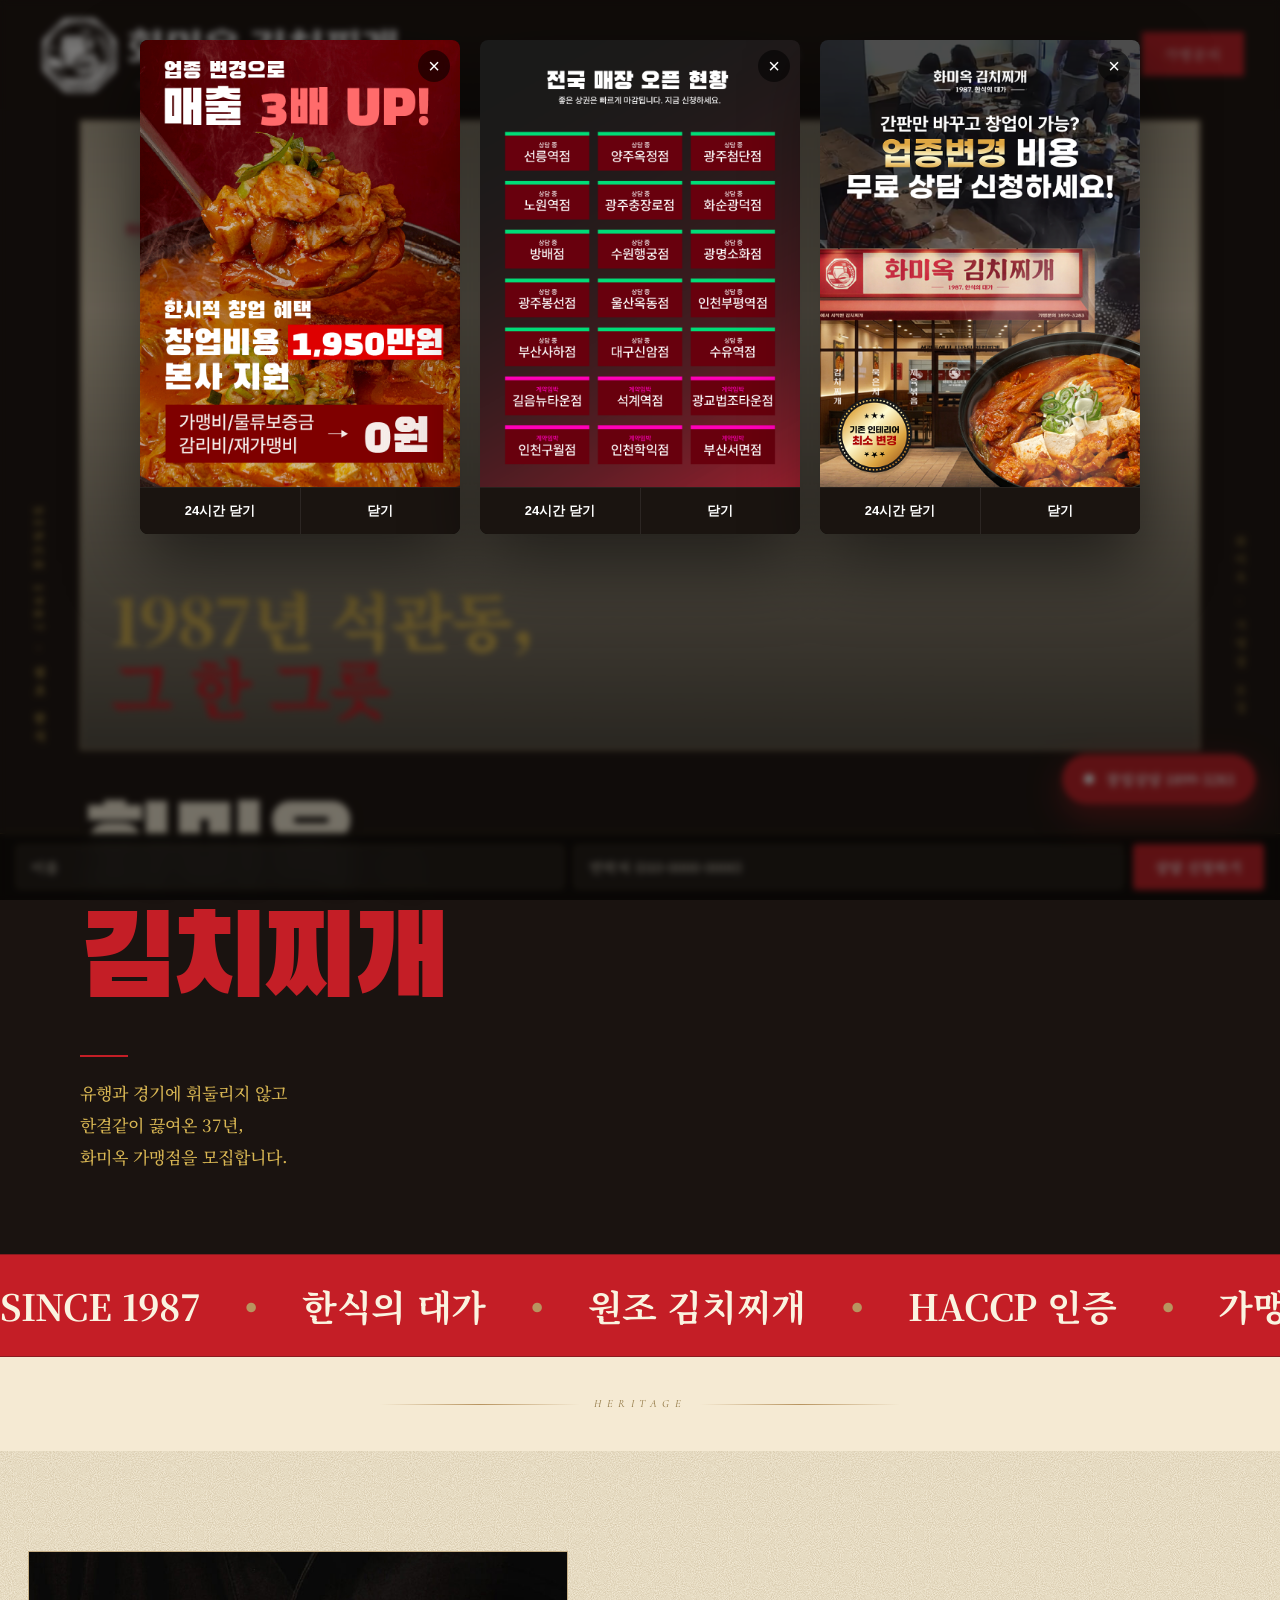
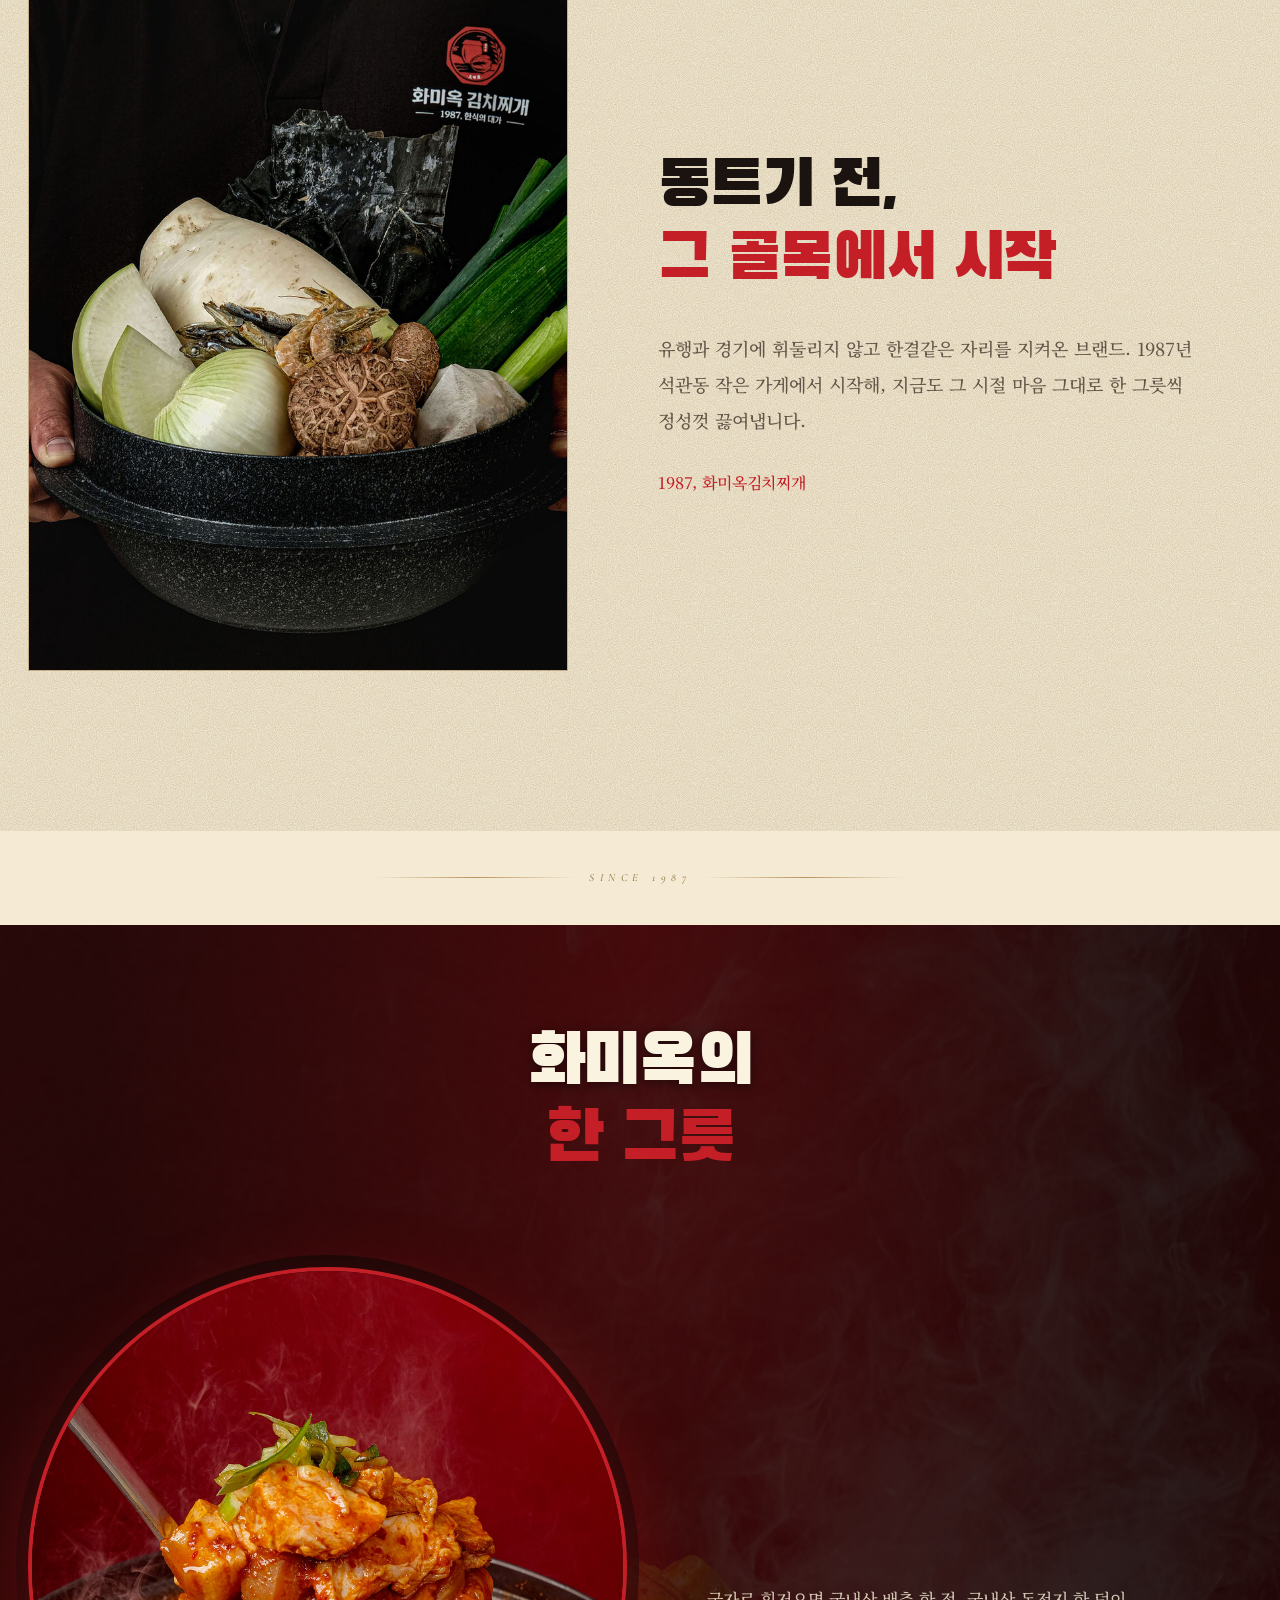
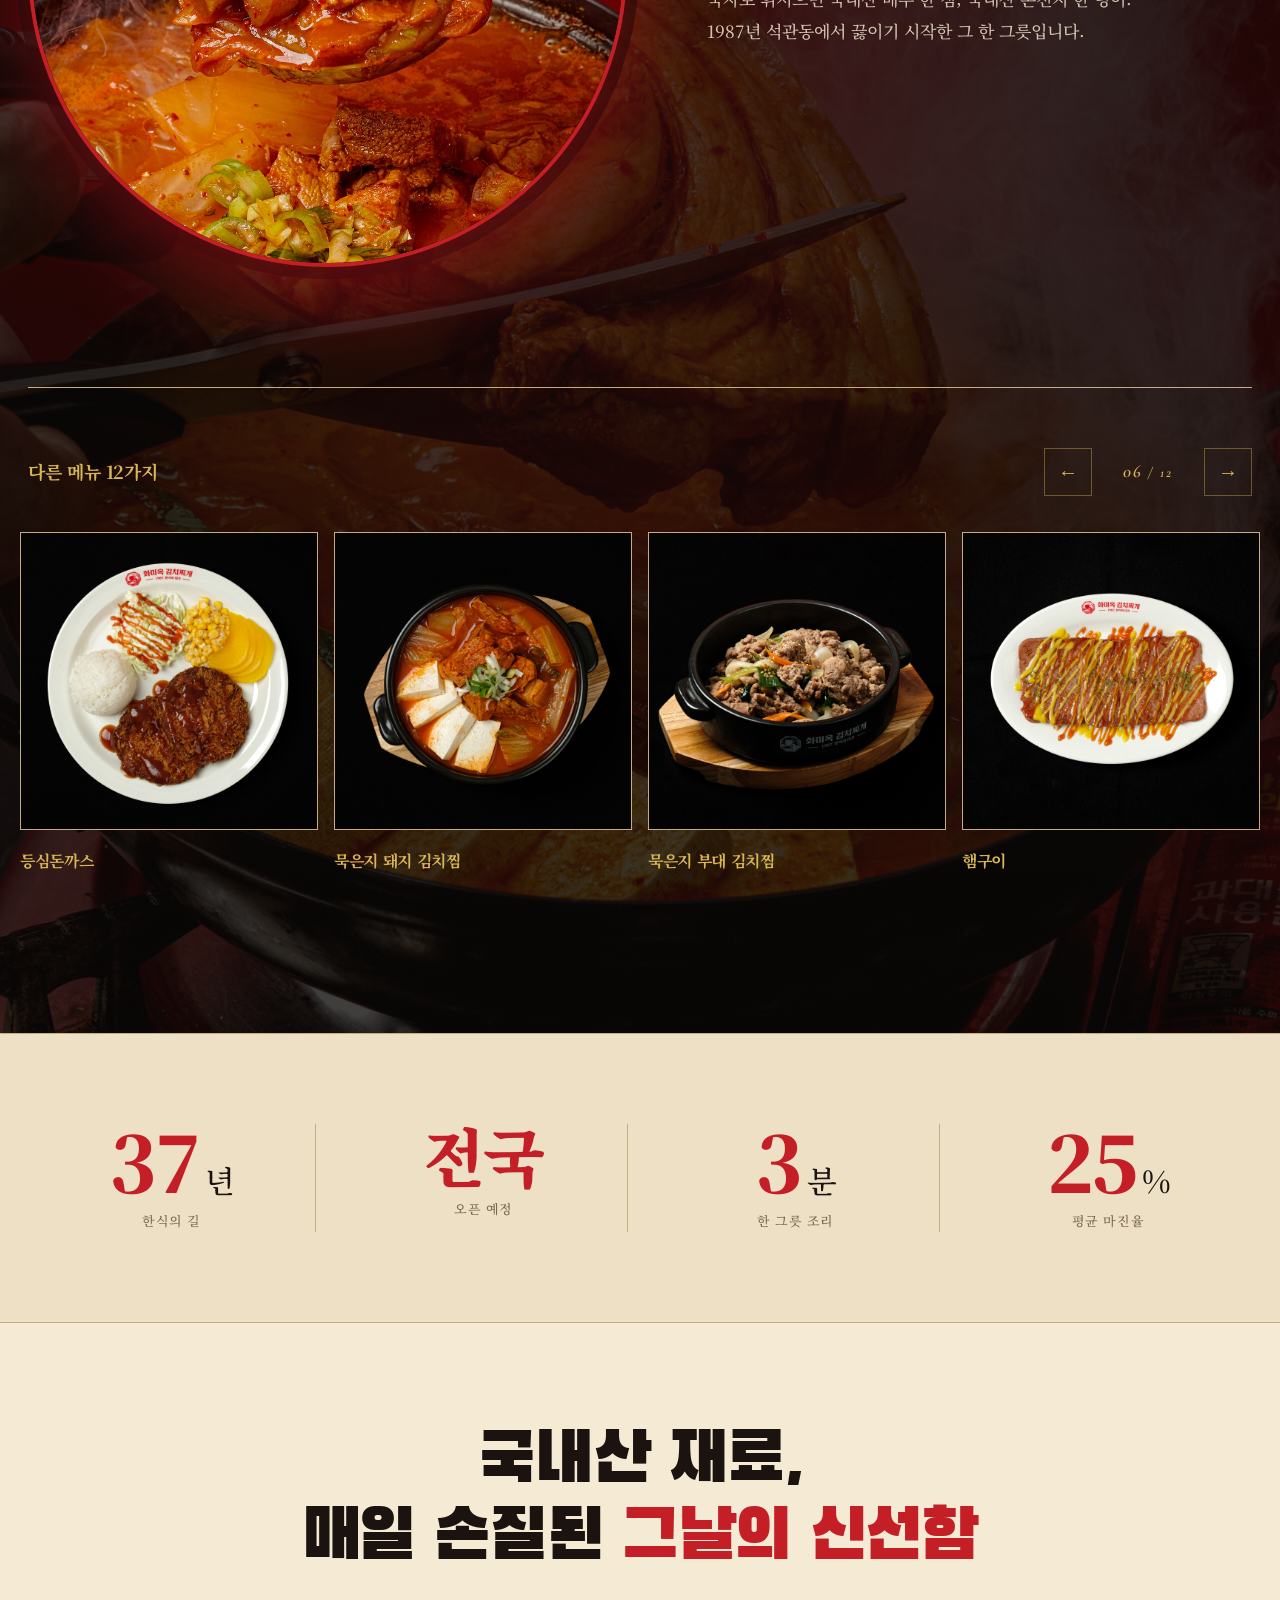
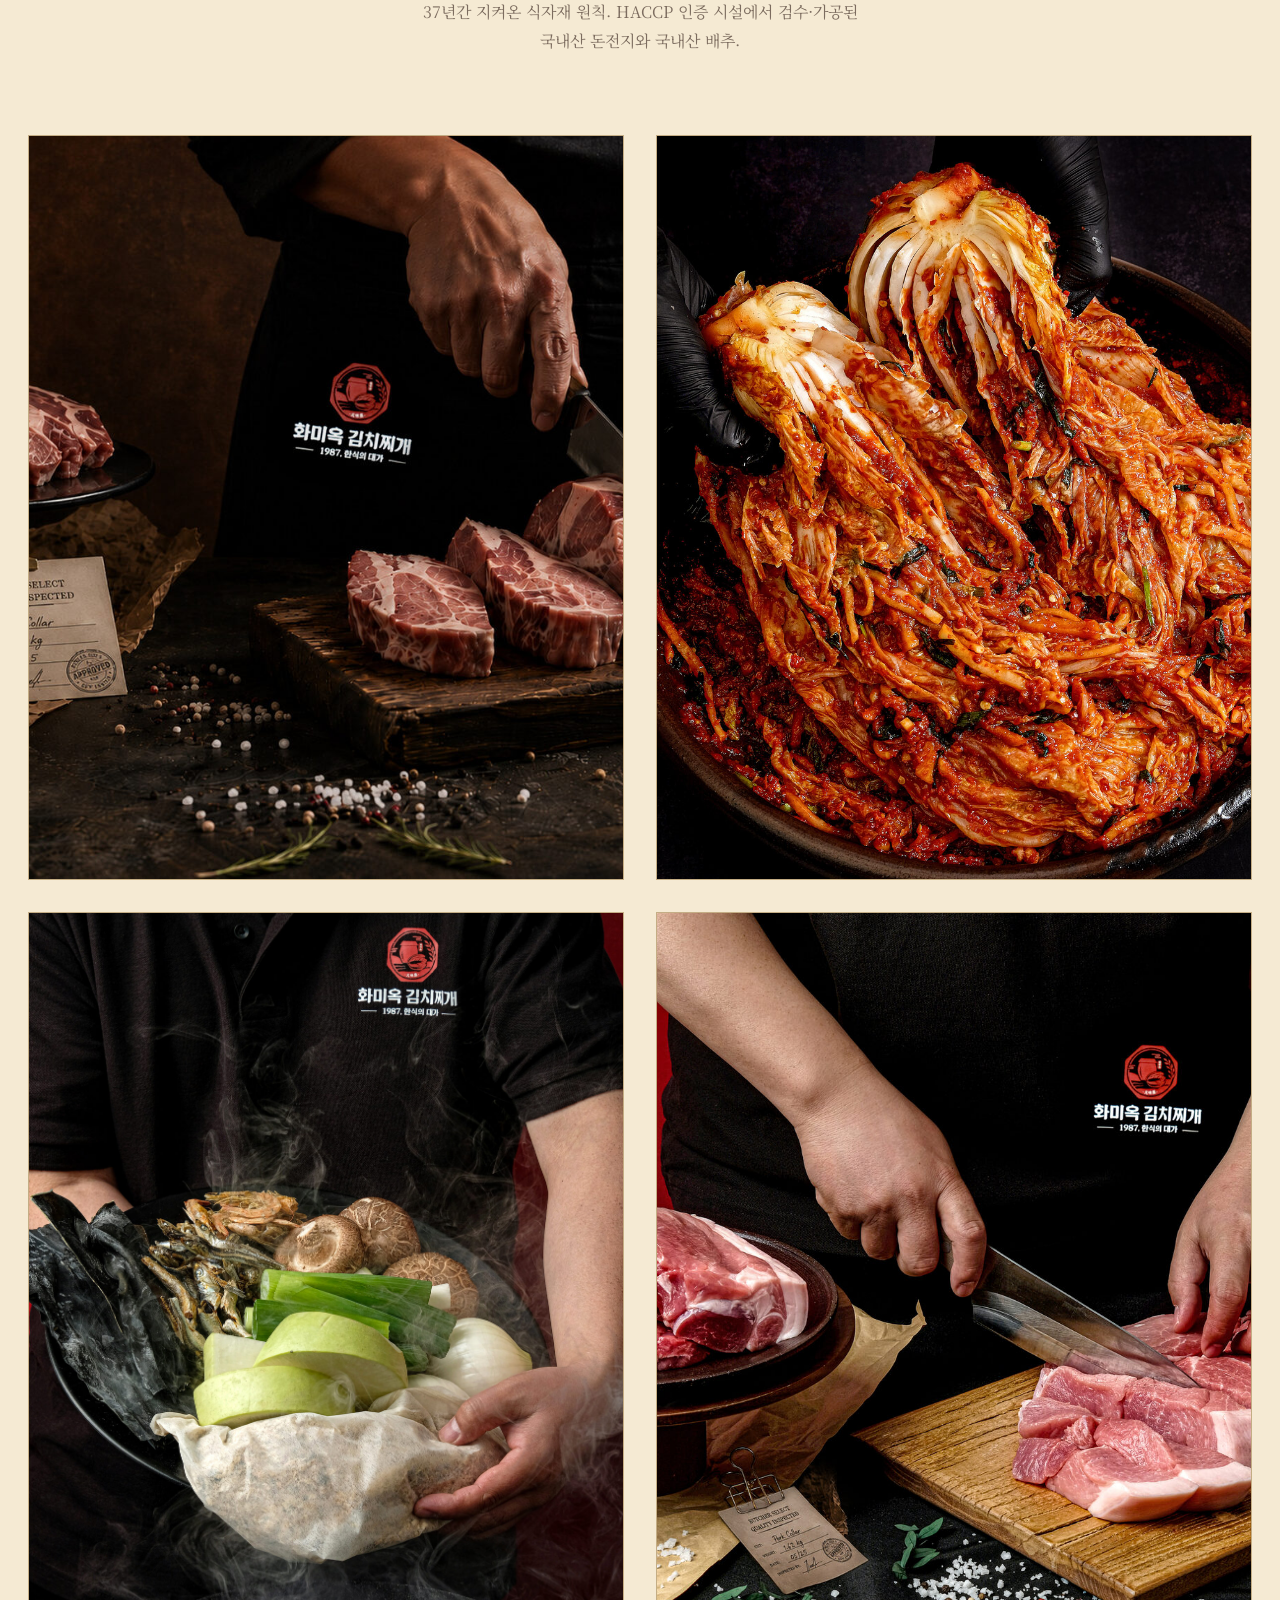
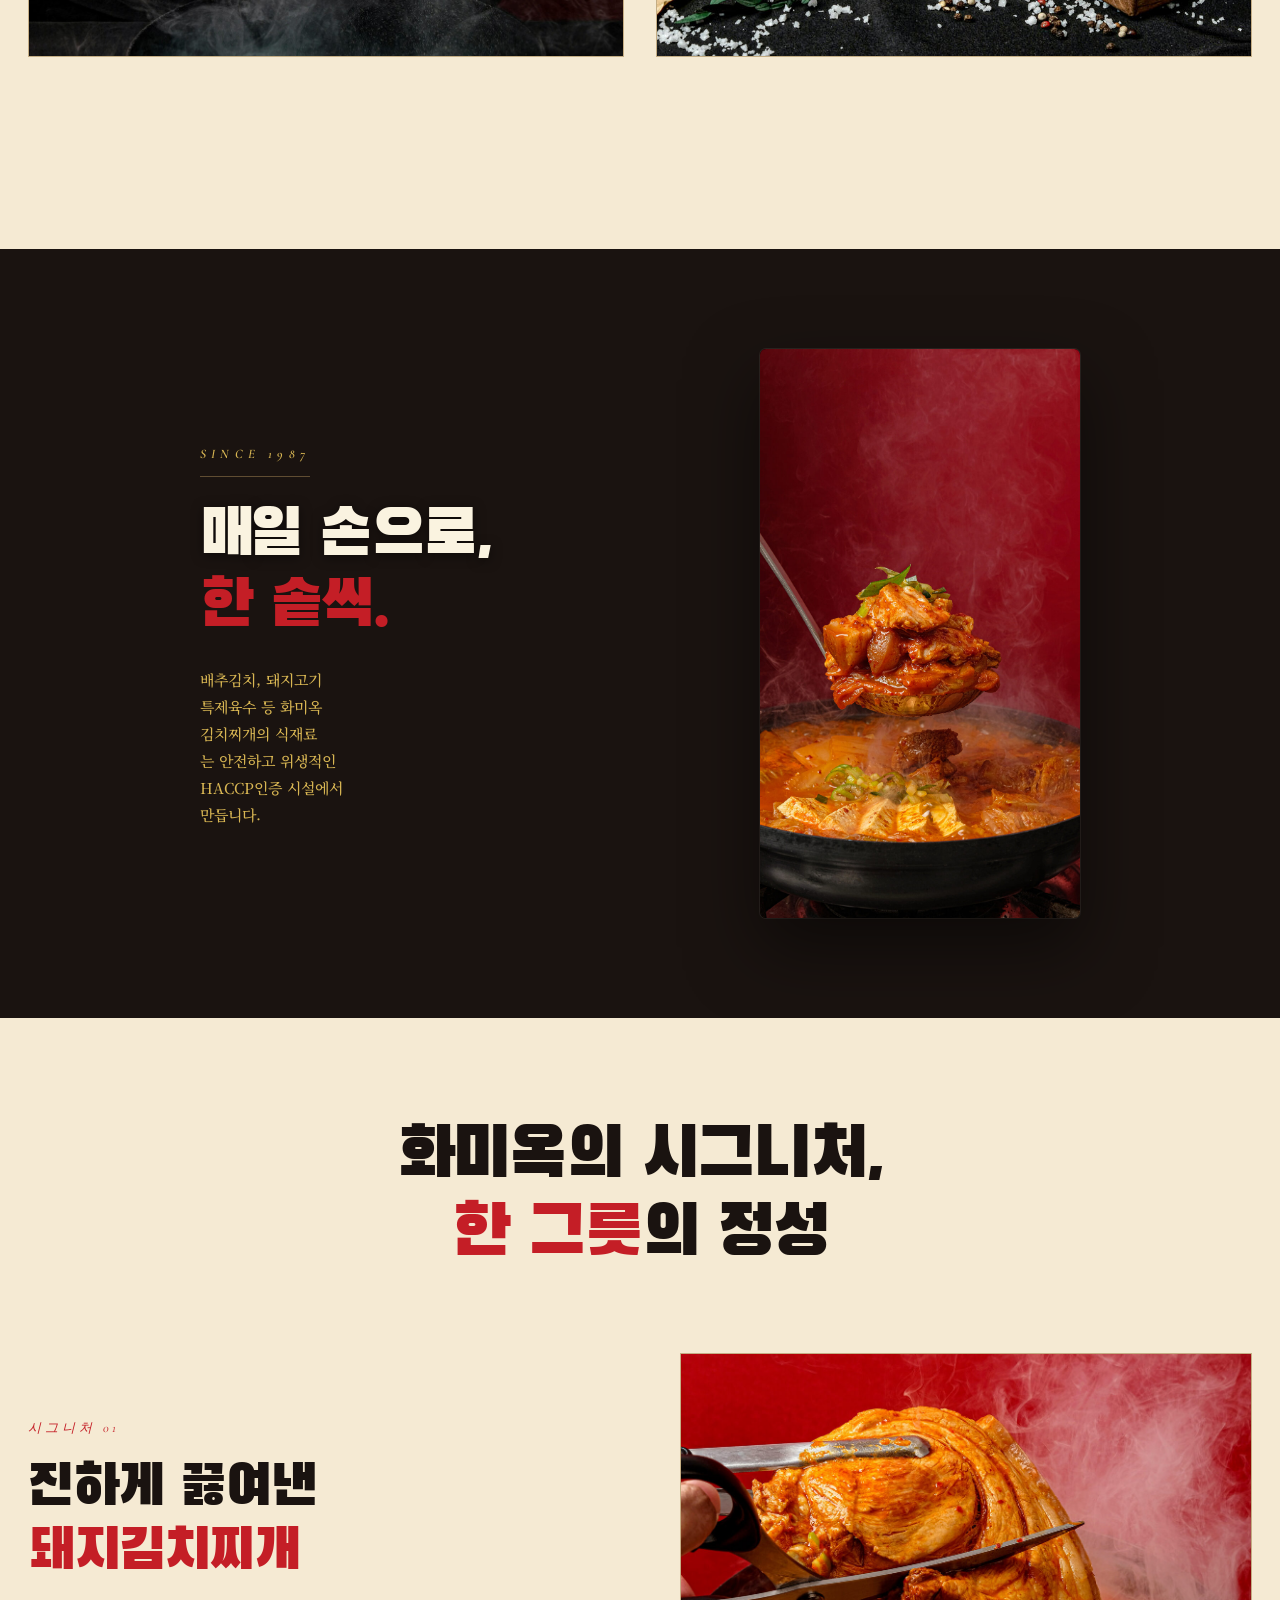
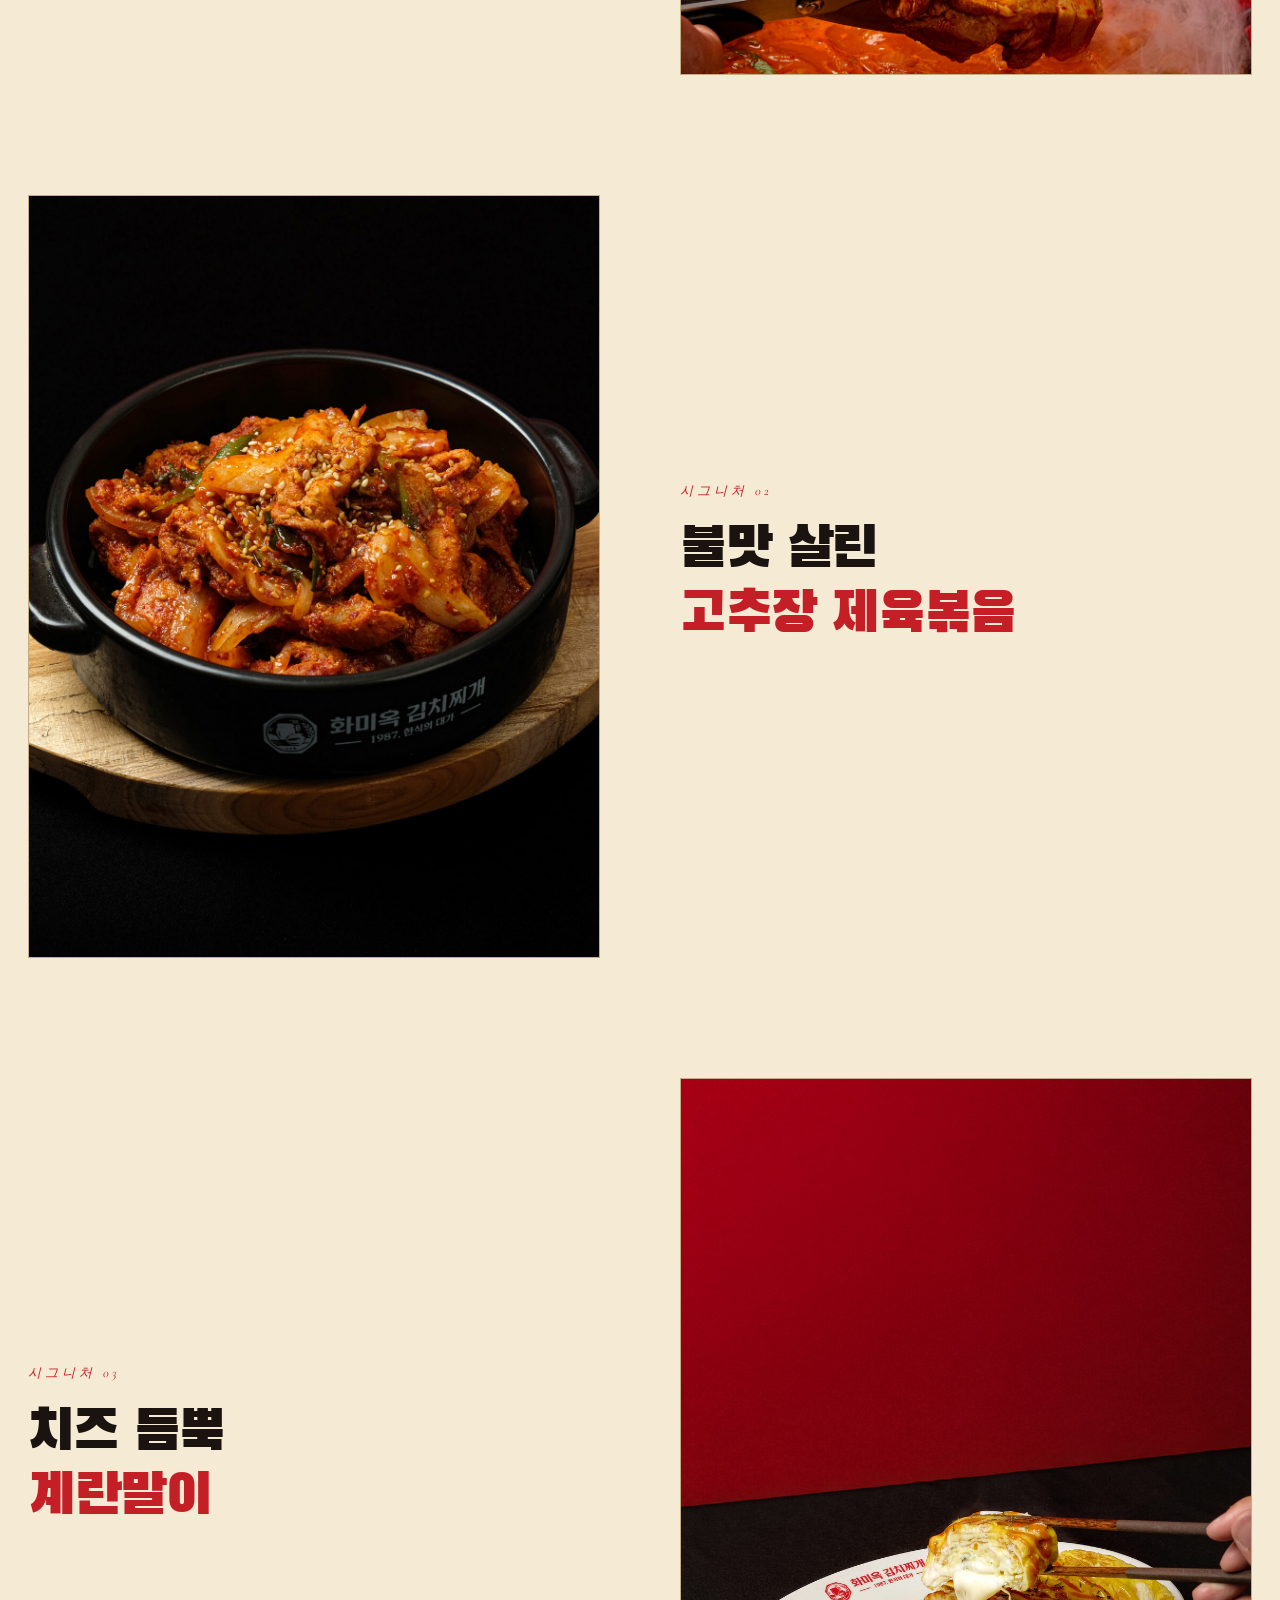
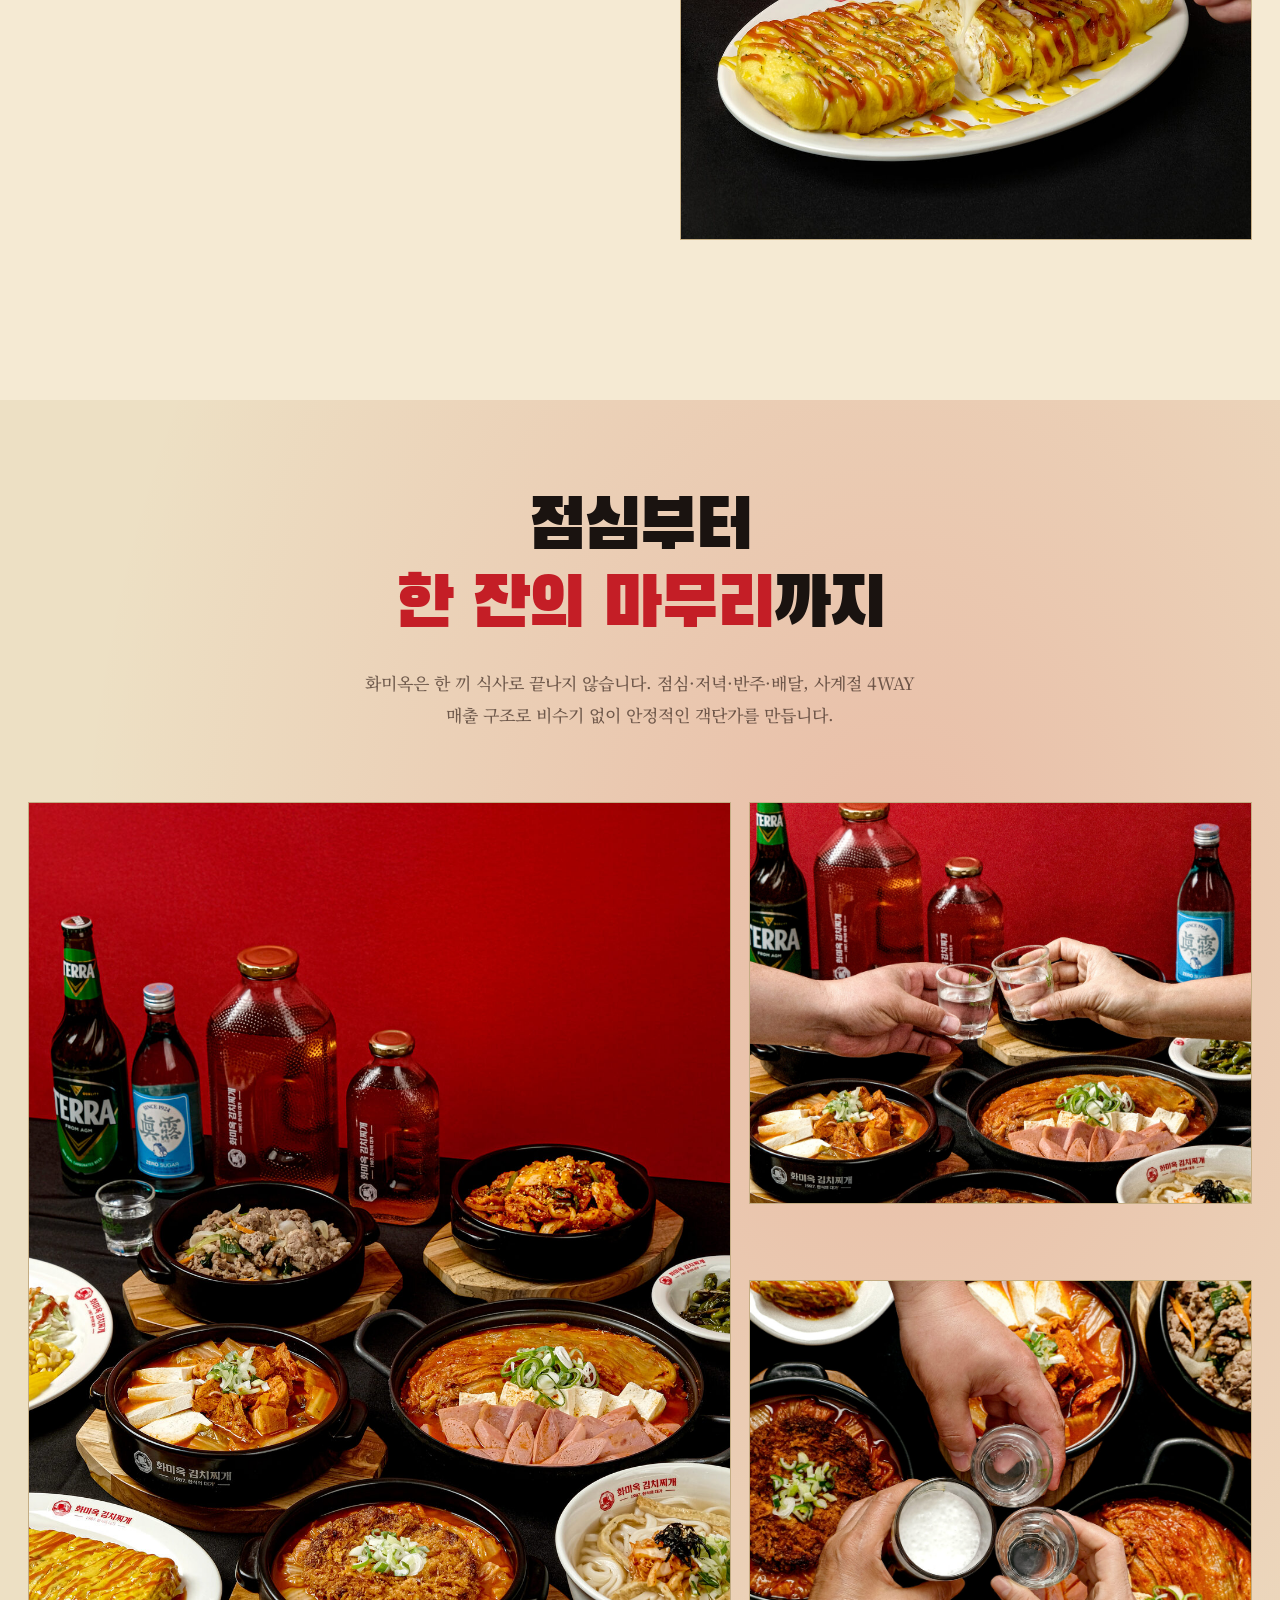
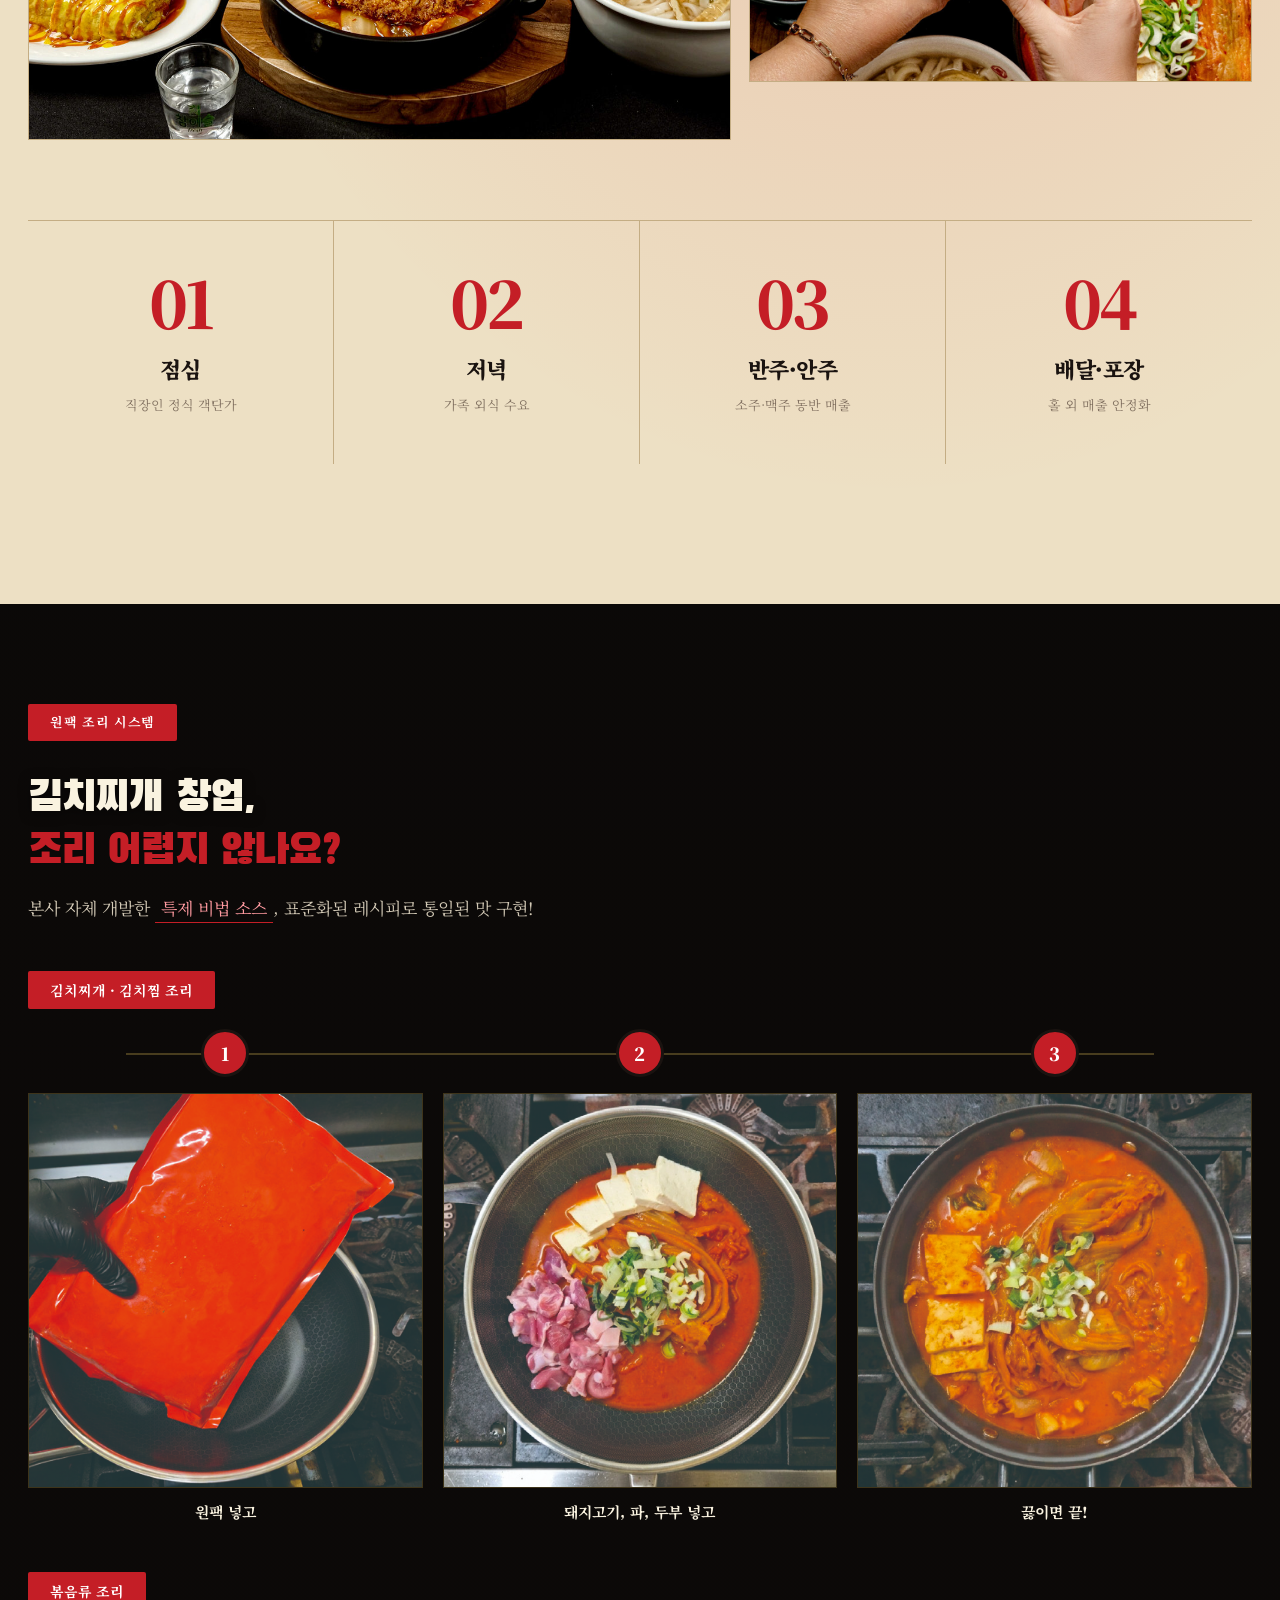
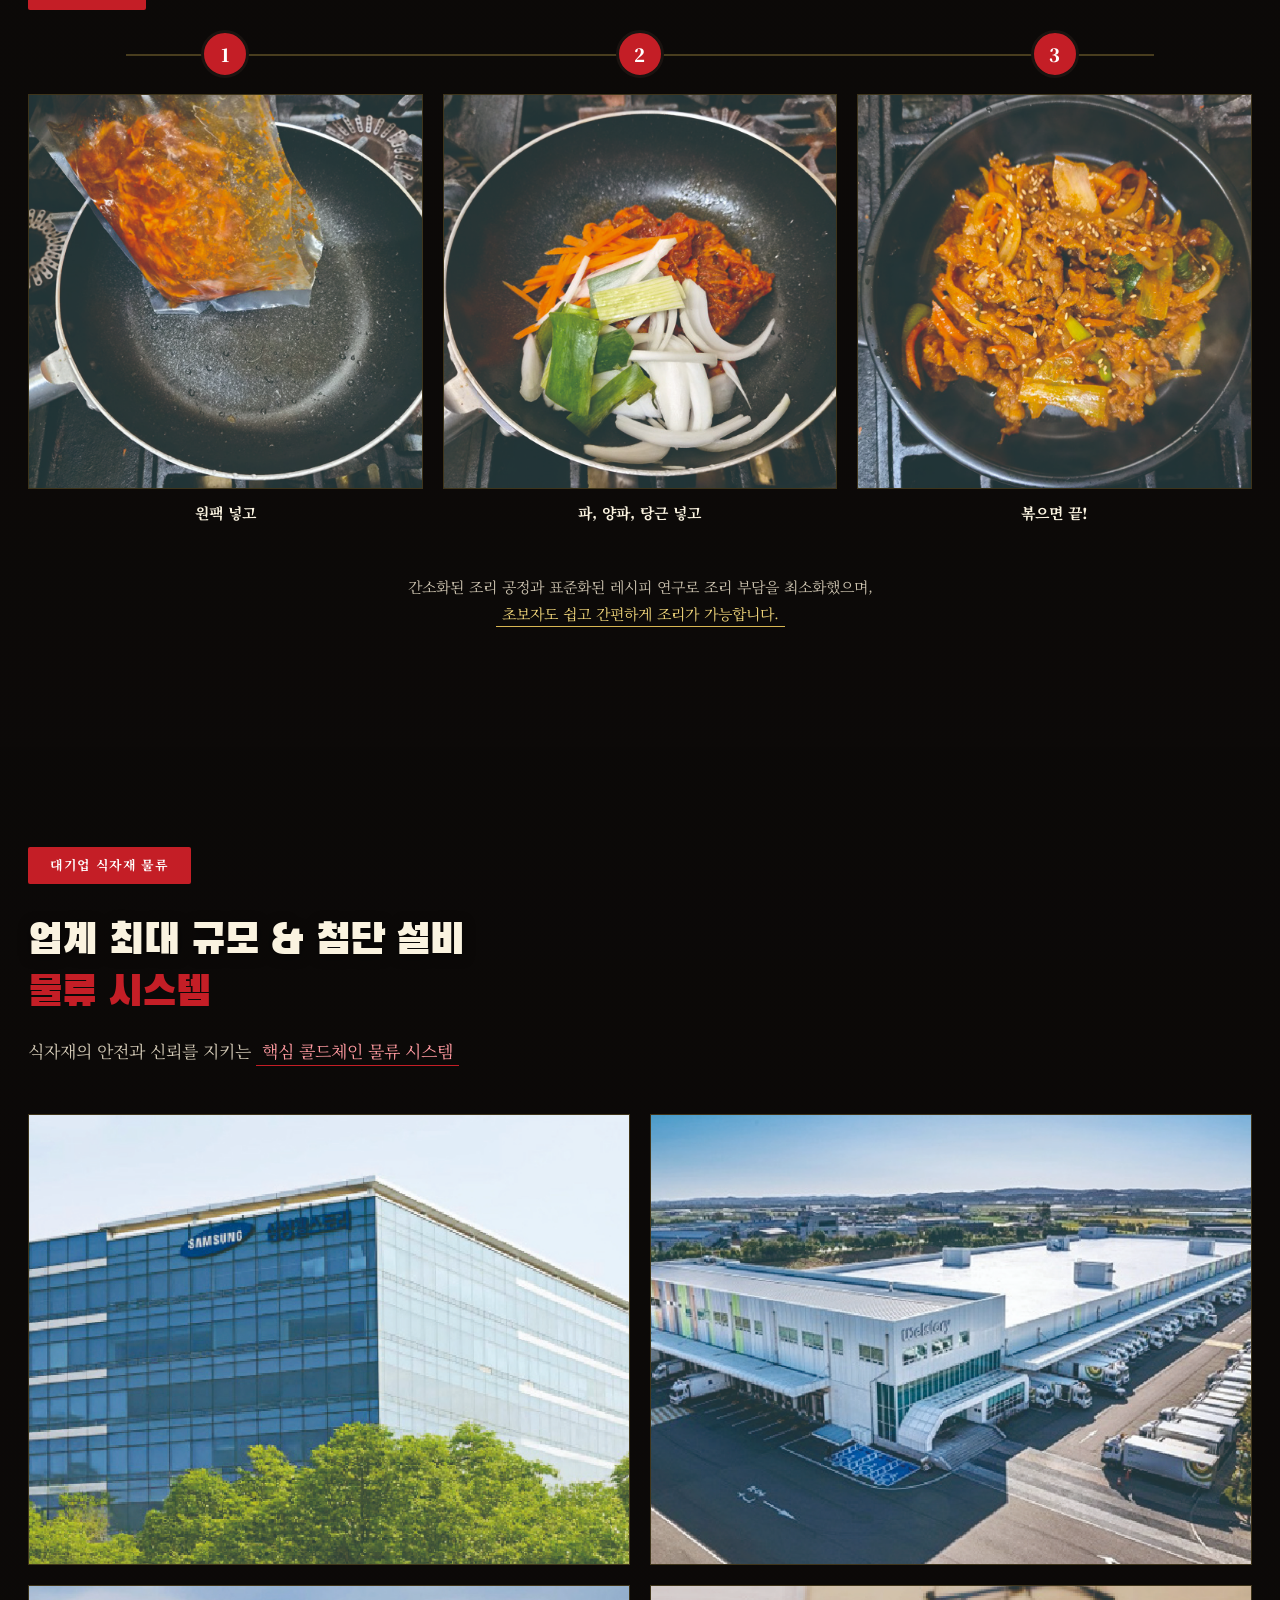
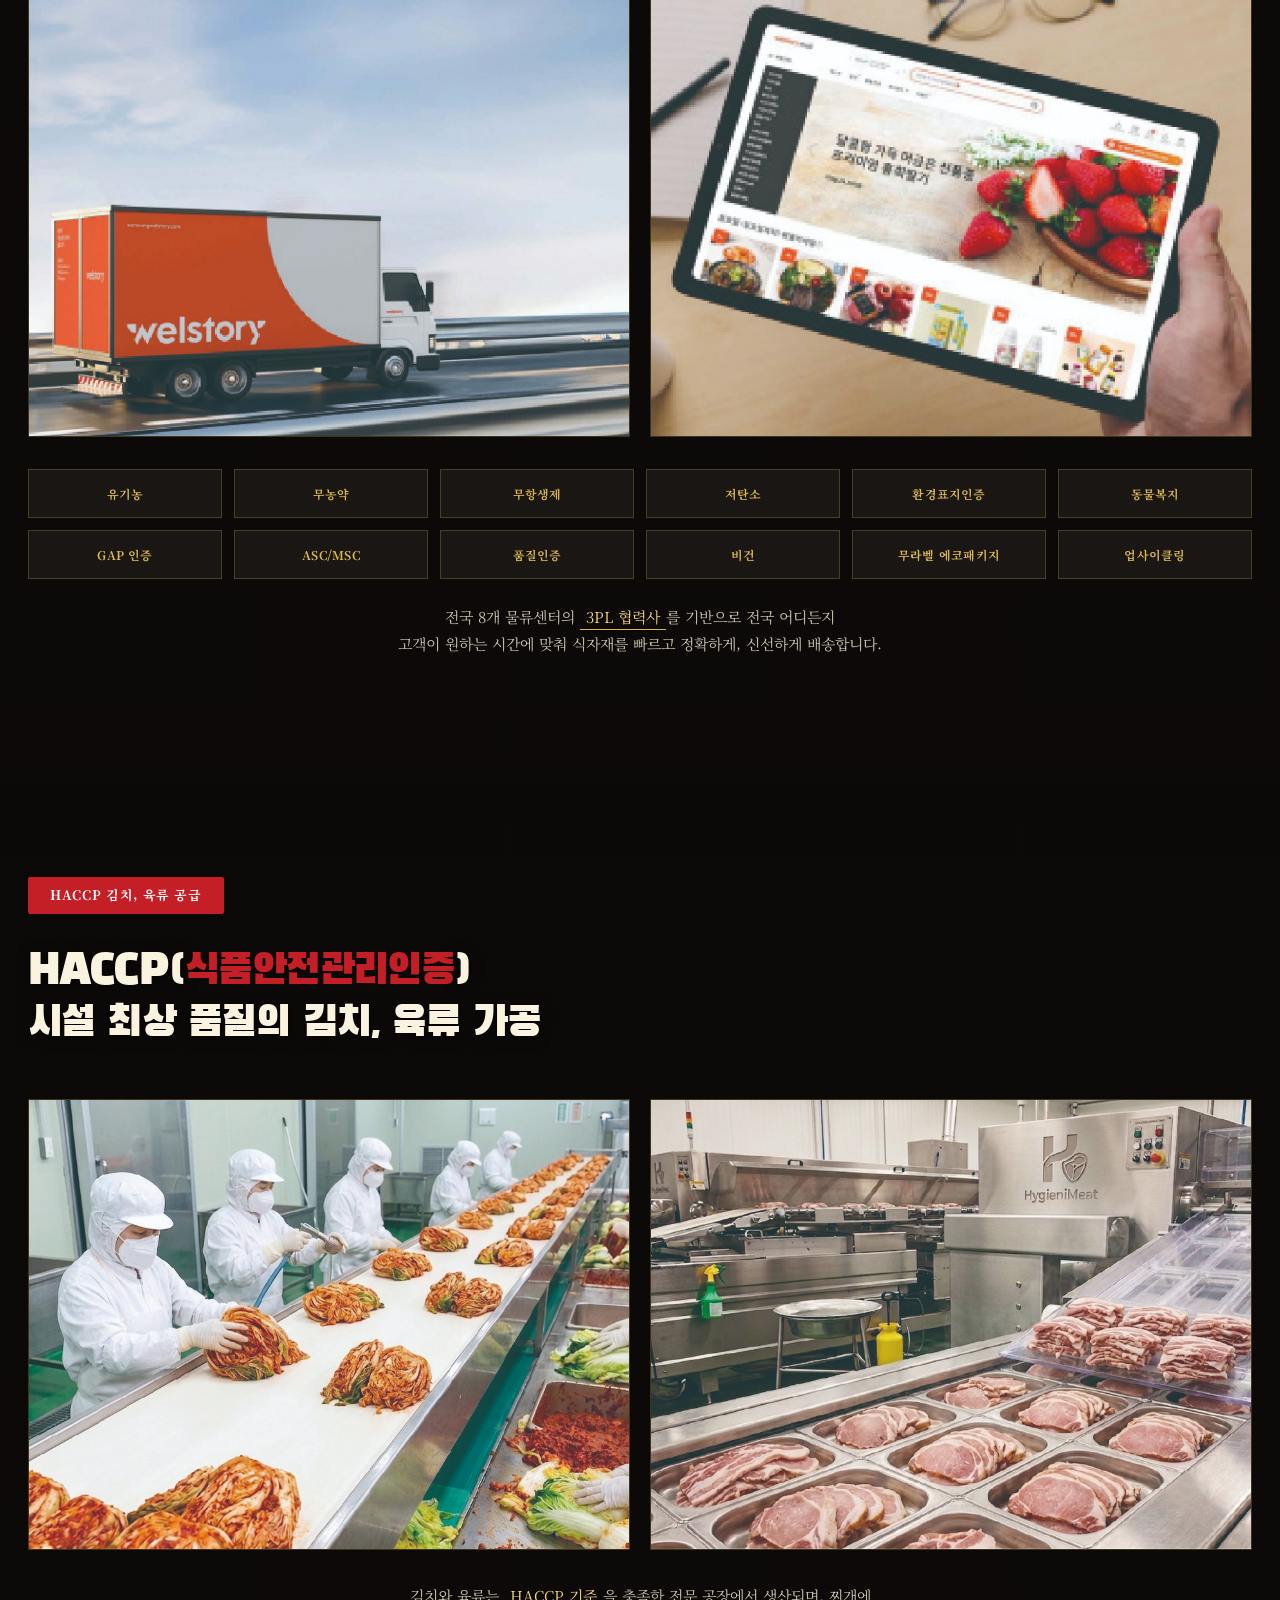
==== commit 782f102b: "상담 신청 Supabase 연동 + 어드민 상담 관리 페이지 추가 - sticky-bar/contact 폼 → Supabase leads 테이블 저장 (RLS: INSERT만 허용" ====
--- a/index.html
+++ b/index.html
@@ -3761,16 +3761,31 @@
       <a href="tel:1899-3283" class="contact__tel">1899-3283</a>
     </div>
 
-    <form class="form" onsubmit="event.preventDefault();alert('상담 신청이 접수되었습니다. (데모용)')">
+    <form class="form" onsubmit="event.preventDefault();
+      const f = this;
+      const name = f.querySelector('.form__input--name').value.trim();
+      const phone = f.querySelector('.form__input--phone').value.trim();
+      if(!name || !phone){alert('성함과 연락처를 입력해주세요.');return;}
+      const btn = f.querySelector('.form__submit');
+      btn.disabled = true; btn.textContent = '전송 중...';
+      submitLead({
+        name, phone, source:'contact-form',
+        region: f.querySelector('.form__input--region').value.trim() || null,
+        has_store: (v => v === '선택' ? null : v)(f.querySelector('.form__select--store').value),
+        message: f.querySelector('.form__textarea--message').value.trim() || null
+      })
+        .then(() => { alert('상담 신청이 접수되었습니다. 곧 연락드리겠습니다.'); f.reset(); })
+        .catch(() => alert('전송에 실패했습니다. 잠시 후 다시 시도하거나 1899-3283으로 전화주세요.'))
+        .finally(() => { btn.disabled = false; btn.textContent = '상담 신청하기 →'; });">
       <div class="form__row">
-        <div class="form__field"><label>성함 *</label><input type="text" required></div>
-        <div class="form__field"><label>연락처 *</label><input type="tel" required placeholder="010-0000-0000"></div>
+        <div class="form__field"><label>성함 *</label><input type="text" class="form__input--name" required></div>
+        <div class="form__field"><label>연락처 *</label><input type="tel" class="form__input--phone" required placeholder="010-0000-0000"></div>
       </div>
       <div class="form__row">
-        <div class="form__field"><label>희망 지역</label><input type="text" placeholder="서울 강남구"></div>
-        <div class="form__field"><label>점포 보유 여부</label><select><option>선택</option><option>있음</option><option>없음</option></select></div>
+        <div class="form__field"><label>희망 지역</label><input type="text" class="form__input--region" placeholder="서울 강남구"></div>
+        <div class="form__field"><label>점포 보유 여부</label><select class="form__select--store"><option>선택</option><option>있음</option><option>없음</option></select></div>
       </div>
-      <div class="form__field"><label>문의 내용</label><textarea placeholder="자유롭게 작성해주세요"></textarea></div>
+      <div class="form__field"><label>문의 내용</label><textarea class="form__textarea--message" placeholder="자유롭게 작성해주세요"></textarea></div>
       <label class="form__agree"><input type="checkbox" required>개인정보 취급방침에 동의합니다 *</label>
       <button type="submit" class="form__submit">상담 신청하기 →</button>
     </form>
@@ -3811,17 +3826,33 @@
 
 <!-- 하단 sticky 상담 신청 바 -->
 <form class="sticky-bar" onsubmit="event.preventDefault();
-  const name = this.querySelector('.sticky-bar__input--name').value.trim();
-  const phone = this.querySelector('.sticky-bar__input--phone').value.trim();
+  const f = this;
+  const name = f.querySelector('.sticky-bar__input--name').value.trim();
+  const phone = f.querySelector('.sticky-bar__input--phone').value.trim();
   if(!name || !phone){alert('이름과 연락처를 입력해주세요.');return;}
-  alert('상담 신청이 접수되었습니다. (데모용)\\n이름: ' + name + '\\n연락처: ' + phone);
-  this.reset();">
+  const btn = f.querySelector('.sticky-bar__submit');
+  btn.disabled = true; btn.textContent = '전송 중...';
+  submitLead({name, phone, source:'sticky-bar'})
+    .then(() => { alert('상담 신청이 접수되었습니다. 곧 연락드리겠습니다.'); f.reset(); })
+    .catch(() => alert('전송에 실패했습니다. 잠시 후 다시 시도하거나 1899-3283으로 전화주세요.'))
+    .finally(() => { btn.disabled = false; btn.textContent = '상담 신청하기'; });">
   <input type="text" class="sticky-bar__input sticky-bar__input--name" placeholder="이름" required>
   <input type="tel" class="sticky-bar__input sticky-bar__input--phone" placeholder="연락처 (010-0000-0000)" required>
   <button type="submit" class="sticky-bar__submit">상담 신청하기</button>
 </form>
 
 <script>
+// 상담 신청 → Supabase (RLS: 방문자는 INSERT만 가능)
+const LEADS_URL = 'https://foaybfdymdvdvslmukhp.supabase.co/rest/v1/leads';
+const LEADS_KEY = 'sb_publishable_ysfkzIzyNg8IOlnQ3y21Cw_vZ_v_hmR';
+function submitLead(payload){
+  return fetch(LEADS_URL, {
+    method: 'POST',
+    headers: { 'apikey': LEADS_KEY, 'Content-Type': 'application/json' },
+    body: JSON.stringify(payload)
+  }).then(res => { if(!res.ok) throw new Error('submit failed'); });
+}
+
 // NAV
 const nav = document.getElementById('nav');
 window.addEventListener('scroll', () => nav.classList.toggle('scrolled', window.scrollY > 80));
